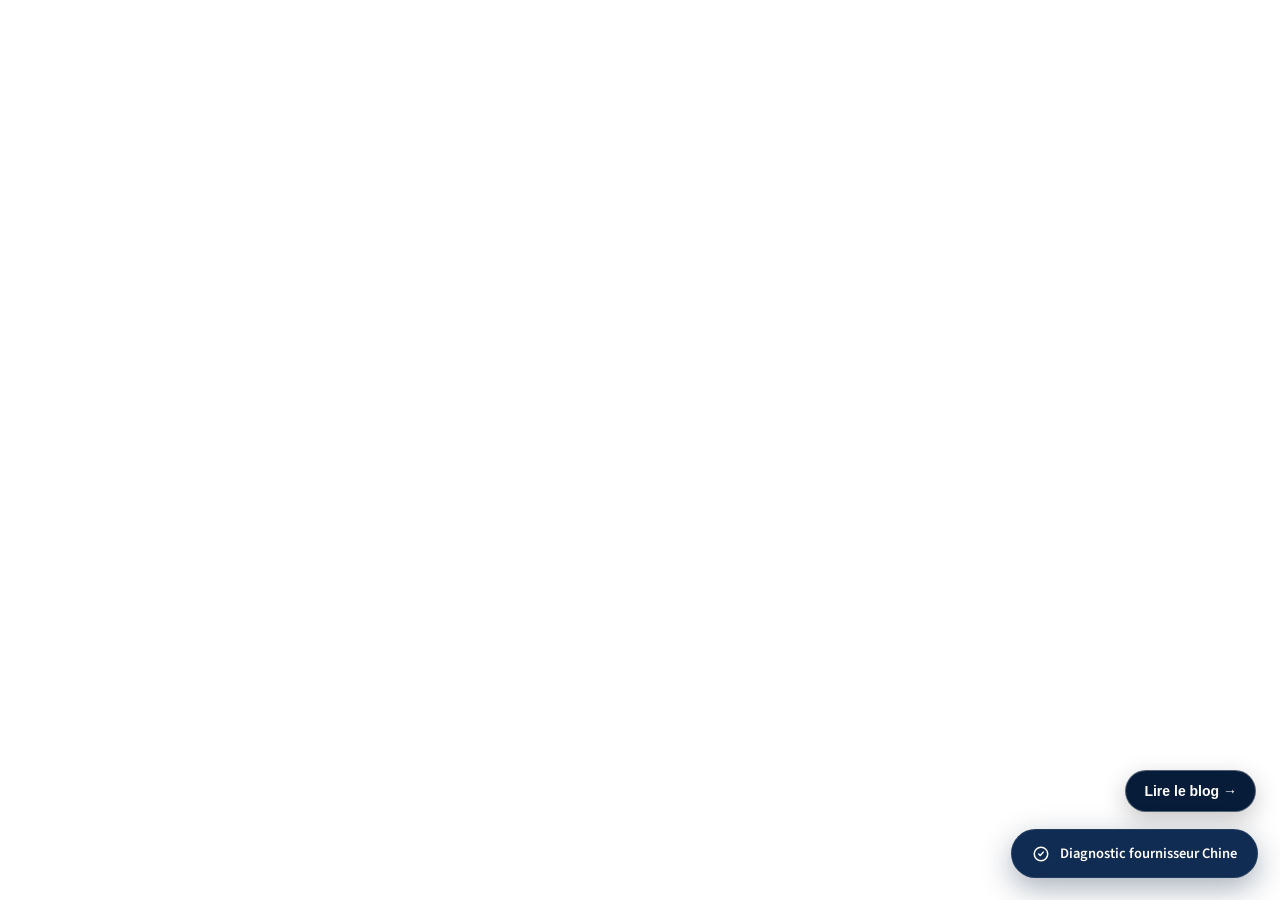
==== index.html @ 44a1bfab "Add files via upload Deploy website with blog" ====
<!doctype html>
<html lang="fr">
  <head>
    <meta charset="UTF-8" />
    <meta name="viewport" content="width=device-width, initial-scale=1.0, maximum-scale=1" />
    <meta name="description" content="DB CABINET DE CONSEIL accompagne les entreprises françaises et chinoises dans leur développement commercial, leur stratégie et leur implantation." />
    <title>DB Cabinet de Conseil</title>
    <meta name="theme-color" content="#071c38" />
    <link rel="icon" type="image/png" href="assets/db-conseil-logo-dark-v2.png" />
    <link rel="preconnect" href="https://fonts.googleapis.com" />
    <link rel="preconnect" href="https://fonts.gstatic.com" crossorigin />
    <link href="https://fonts.googleapis.com/css2?family=Manrope:wght@400;500;600;700;800&family=Source+Sans+3:wght@400;500;600;700&display=swap" rel="stylesheet" />
    <script type="module" crossorigin src="/assets/index-B-Ie2hQK.js"></script>
    <link rel="stylesheet" crossorigin href="/assets/index-DhsYV_25.css">
    <script src="/__manus__/debug-collector.js" defer></script>
  </head>
  <body>
    <script id="manus-runtime">window.__MANUS_HOST_DEV__ = false;
(function(){"use strict";var Mr={exports:{}},Kn={};/**
 * @license React
 * react-jsx-runtime.production.js
 *
 * Copyright (c) Meta Platforms, Inc. and affiliates.
 *
 * This source code is licensed under the MIT license found in the
 * LICENSE file in the root directory of this source tree.
 */var $c;function um(){if($c)return Kn;$c=1;var r=Symbol.for("react.transitional.element"),i=Symbol.for("react.fragment");function c(s,d,m){var x=null;if(m!==void 0&&(x=""+m),d.key!==void 0&&(x=""+d.key),"key"in d){m={};for(var R in d)R!=="key"&&(m[R]=d[R])}else m=d;return d=m.ref,{$$typeof:r,type:s,key:x,ref:d!==void 0?d:null,props:m}}return Kn.Fragment=i,Kn.jsx=c,Kn.jsxs=c,Kn}var Fc;function dm(){return Fc||(Fc=1,Mr.exports=um()),Mr.exports}var h=dm(),Ar={exports:{}},Pn={},Rr={exports:{}},Nr={};/**
 * @license React
 * scheduler.production.js
 *
 * Copyright (c) Meta Platforms, Inc. and affiliates.
 *
 * This source code is licensed under the MIT license found in the
 * LICENSE file in the root directory of this source tree.
 */var Ic;function fm(){return Ic||(Ic=1,function(r){function i(A,q){var B=A.length;A.push(q);t:for(;0<B;){var bt=B-1>>>1,p=A[bt];if(0<d(p,q))A[bt]=q,A[B]=p,B=bt;else break t}}function c(A){return A.length===0?null:A[0]}function s(A){if(A.length===0)return null;var q=A[0],B=A.pop();if(B!==q){A[0]=B;t:for(var bt=0,p=A.length,O=p>>>1;bt<O;){var X=2*(bt+1)-1,G=A[X],Z=X+1,st=A[Z];if(0>d(G,B))Z<p&&0>d(st,G)?(A[bt]=st,A[Z]=B,bt=Z):(A[bt]=G,A[X]=B,bt=X);else if(Z<p&&0>d(st,B))A[bt]=st,A[Z]=B,bt=Z;else break t}}return q}function d(A,q){var B=A.sortIndex-q.sortIndex;return B!==0?B:A.id-q.id}if(r.unstable_now=void 0,typeof performance=="object"&&typeof performance.now=="function"){var m=performance;r.unstable_now=function(){return m.now()}}else{var x=Date,R=x.now();r.unstable_now=function(){return x.now()-R}}var C=[],v=[],D=1,j=null,J=3,at=!1,$=!1,nt=!1,ct=!1,ht=typeof setTimeout=="function"?setTimeout:null,St=typeof clearTimeout=="function"?clearTimeout:null,_=typeof setImmediate<"u"?setImmediate:null;function Y(A){for(var q=c(v);q!==null;){if(q.callback===null)s(v);else if(q.startTime<=A)s(v),q.sortIndex=q.expirationTime,i(C,q);else break;q=c(v)}}function H(A){if(nt=!1,Y(A),!$)if(c(C)!==null)$=!0,it||(it=!0,Bt());else{var q=c(v);q!==null&&Mt(H,q.startTime-A)}}var it=!1,rt=-1,V=5,xt=-1;function Be(){return ct?!0:!(r.unstable_now()-xt<V)}function te(){if(ct=!1,it){var A=r.unstable_now();xt=A;var q=!0;try{t:{$=!1,nt&&(nt=!1,St(rt),rt=-1),at=!0;var B=J;try{e:{for(Y(A),j=c(C);j!==null&&!(j.expirationTime>A&&Be());){var bt=j.callback;if(typeof bt=="function"){j.callback=null,J=j.priorityLevel;var p=bt(j.expirationTime<=A);if(A=r.unstable_now(),typeof p=="function"){j.callback=p,Y(A),q=!0;break e}j===c(C)&&s(C),Y(A)}else s(C);j=c(C)}if(j!==null)q=!0;else{var O=c(v);O!==null&&Mt(H,O.startTime-A),q=!1}}break t}finally{j=null,J=B,at=!1}q=void 0}}finally{q?Bt():it=!1}}}var Bt;if(typeof _=="function")Bt=function(){_(te)};else if(typeof MessageChannel<"u"){var me=new MessageChannel,Se=me.port2;me.port1.onmessage=te,Bt=function(){Se.postMessage(null)}}else Bt=function(){ht(te,0)};function Mt(A,q){rt=ht(function(){A(r.unstable_now())},q)}r.unstable_IdlePriority=5,r.unstable_ImmediatePriority=1,r.unstable_LowPriority=4,r.unstable_NormalPriority=3,r.unstable_Profiling=null,r.unstable_UserBlockingPriority=2,r.unstable_cancelCallback=function(A){A.callback=null},r.unstable_forceFrameRate=function(A){0>A||125<A?console.error("forceFrameRate takes a positive int between 0 and 125, forcing frame rates higher than 125 fps is not supported"):V=0<A?Math.floor(1e3/A):5},r.unstable_getCurrentPriorityLevel=function(){return J},r.unstable_next=function(A){switch(J){case 1:case 2:case 3:var q=3;break;default:q=J}var B=J;J=q;try{return A()}finally{J=B}},r.unstable_requestPaint=function(){ct=!0},r.unstable_runWithPriority=function(A,q){switch(A){case 1:case 2:case 3:case 4:case 5:break;default:A=3}var B=J;J=A;try{return q()}finally{J=B}},r.unstable_scheduleCallback=function(A,q,B){var bt=r.unstable_now();switch(typeof B=="object"&&B!==null?(B=B.delay,B=typeof B=="number"&&0<B?bt+B:bt):B=bt,A){case 1:var p=-1;break;case 2:p=250;break;case 5:p=1073741823;break;case 4:p=1e4;break;default:p=5e3}return p=B+p,A={id:D++,callback:q,priorityLevel:A,startTime:B,expirationTime:p,sortIndex:-1},B>bt?(A.sortIndex=B,i(v,A),c(C)===null&&A===c(v)&&(nt?(St(rt),rt=-1):nt=!0,Mt(H,B-bt))):(A.sortIndex=p,i(C,A),$||at||($=!0,it||(it=!0,Bt()))),A},r.unstable_shouldYield=Be,r.unstable_wrapCallback=function(A){var q=J;return function(){var B=J;J=q;try{return A.apply(this,arguments)}finally{J=B}}}}(Nr)),Nr}var tu;function hm(){return tu||(tu=1,Rr.exports=fm()),Rr.exports}var zr={exports:{}},ut={};/**
 * @license React
 * react.production.js
 *
 * Copyright (c) Meta Platforms, Inc. and affiliates.
 *
 * This source code is licensed under the MIT license found in the
 * LICENSE file in the root directory of this source tree.
 */var eu;function mm(){if(eu)return ut;eu=1;var r=Symbol.for("react.transitional.element"),i=Symbol.for("react.portal"),c=Symbol.for("react.fragment"),s=Symbol.for("react.strict_mode"),d=Symbol.for("react.profiler"),m=Symbol.for("react.consumer"),x=Symbol.for("react.context"),R=Symbol.for("react.forward_ref"),C=Symbol.for("react.suspense"),v=Symbol.for("react.memo"),D=Symbol.for("react.lazy"),j=Symbol.iterator;function J(p){return p===null||typeof p!="object"?null:(p=j&&p[j]||p["@@iterator"],typeof p=="function"?p:null)}var at={isMounted:function(){return!1},enqueueForceUpdate:function(){},enqueueReplaceState:function(){},enqueueSetState:function(){}},$=Object.assign,nt={};function ct(p,O,X){this.props=p,this.context=O,this.refs=nt,this.updater=X||at}ct.prototype.isReactComponent={},ct.prototype.setState=function(p,O){if(typeof p!="object"&&typeof p!="function"&&p!=null)throw Error("takes an object of state variables to update or a function which returns an object of state variables.");this.updater.enqueueSetState(this,p,O,"setState")},ct.prototype.forceUpdate=function(p){this.updater.enqueueForceUpdate(this,p,"forceUpdate")};function ht(){}ht.prototype=ct.prototype;function St(p,O,X){this.props=p,this.context=O,this.refs=nt,this.updater=X||at}var _=St.prototype=new ht;_.constructor=St,$(_,ct.prototype),_.isPureReactComponent=!0;var Y=Array.isArray,H={H:null,A:null,T:null,S:null,V:null},it=Object.prototype.hasOwnProperty;function rt(p,O,X,G,Z,st){return X=st.ref,{$$typeof:r,type:p,key:O,ref:X!==void 0?X:null,props:st}}function V(p,O){return rt(p.type,O,void 0,void 0,void 0,p.props)}function xt(p){return typeof p=="object"&&p!==null&&p.$$typeof===r}function Be(p){var O={"=":"=0",":":"=2"};return"$"+p.replace(/[=:]/g,function(X){return O[X]})}var te=/\/+/g;function Bt(p,O){return typeof p=="object"&&p!==null&&p.key!=null?Be(""+p.key):O.toString(36)}function me(){}function Se(p){switch(p.status){case"fulfilled":return p.value;case"rejected":throw p.reason;default:switch(typeof p.status=="string"?p.then(me,me):(p.status="pending",p.then(function(O){p.status==="pending"&&(p.status="fulfilled",p.value=O)},function(O){p.status==="pending"&&(p.status="rejected",p.reason=O)})),p.status){case"fulfilled":return p.value;case"rejected":throw p.reason}}throw p}function Mt(p,O,X,G,Z){var st=typeof p;(st==="undefined"||st==="boolean")&&(p=null);var I=!1;if(p===null)I=!0;else switch(st){case"bigint":case"string":case"number":I=!0;break;case"object":switch(p.$$typeof){case r:case i:I=!0;break;case D:return I=p._init,Mt(I(p._payload),O,X,G,Z)}}if(I)return Z=Z(p),I=G===""?"."+Bt(p,0):G,Y(Z)?(X="",I!=null&&(X=I.replace(te,"$&/")+"/"),Mt(Z,O,X,"",function(Jt){return Jt})):Z!=null&&(xt(Z)&&(Z=V(Z,X+(Z.key==null||p&&p.key===Z.key?"":(""+Z.key).replace(te,"$&/")+"/")+I)),O.push(Z)),1;I=0;var gt=G===""?".":G+":";if(Y(p))for(var Tt=0;Tt<p.length;Tt++)G=p[Tt],st=gt+Bt(G,Tt),I+=Mt(G,O,X,st,Z);else if(Tt=J(p),typeof Tt=="function")for(p=Tt.call(p),Tt=0;!(G=p.next()).done;)G=G.value,st=gt+Bt(G,Tt++),I+=Mt(G,O,X,st,Z);else if(st==="object"){if(typeof p.then=="function")return Mt(Se(p),O,X,G,Z);throw O=String(p),Error("Objects are not valid as a React child (found: "+(O==="[object Object]"?"object with keys {"+Object.keys(p).join(", ")+"}":O)+"). If you meant to render a collection of children, use an array instead.")}return I}function A(p,O,X){if(p==null)return p;var G=[],Z=0;return Mt(p,G,"","",function(st){return O.call(X,st,Z++)}),G}function q(p){if(p._status===-1){var O=p._result;O=O(),O.then(function(X){(p._status===0||p._status===-1)&&(p._status=1,p._result=X)},function(X){(p._status===0||p._status===-1)&&(p._status=2,p._result=X)}),p._status===-1&&(p._status=0,p._result=O)}if(p._status===1)return p._result.default;throw p._result}var B=typeof reportError=="function"?reportError:function(p){if(typeof window=="object"&&typeof window.ErrorEvent=="function"){var O=new window.ErrorEvent("error",{bubbles:!0,cancelable:!0,message:typeof p=="object"&&p!==null&&typeof p.message=="string"?String(p.message):String(p),error:p});if(!window.dispatchEvent(O))return}else if(typeof process=="object"&&typeof process.emit=="function"){process.emit("uncaughtException",p);return}console.error(p)};function bt(){}return ut.Children={map:A,forEach:function(p,O,X){A(p,function(){O.apply(this,arguments)},X)},count:function(p){var O=0;return A(p,function(){O++}),O},toArray:function(p){return A(p,function(O){return O})||[]},only:function(p){if(!xt(p))throw Error("React.Children.only expected to receive a single React element child.");return p}},ut.Component=ct,ut.Fragment=c,ut.Profiler=d,ut.PureComponent=St,ut.StrictMode=s,ut.Suspense=C,ut.__CLIENT_INTERNALS_DO_NOT_USE_OR_WARN_USERS_THEY_CANNOT_UPGRADE=H,ut.__COMPILER_RUNTIME={__proto__:null,c:function(p){return H.H.useMemoCache(p)}},ut.cache=function(p){return function(){return p.apply(null,arguments)}},ut.cloneElement=function(p,O,X){if(p==null)throw Error("The argument must be a React element, but you passed "+p+".");var G=$({},p.props),Z=p.key,st=void 0;if(O!=null)for(I in O.ref!==void 0&&(st=void 0),O.key!==void 0&&(Z=""+O.key),O)!it.call(O,I)||I==="key"||I==="__self"||I==="__source"||I==="ref"&&O.ref===void 0||(G[I]=O[I]);var I=arguments.length-2;if(I===1)G.children=X;else if(1<I){for(var gt=Array(I),Tt=0;Tt<I;Tt++)gt[Tt]=arguments[Tt+2];G.children=gt}return rt(p.type,Z,void 0,void 0,st,G)},ut.createContext=function(p){return p={$$typeof:x,_currentValue:p,_currentValue2:p,_threadCount:0,Provider:null,Consumer:null},p.Provider=p,p.Consumer={$$typeof:m,_context:p},p},ut.createElement=function(p,O,X){var G,Z={},st=null;if(O!=null)for(G in O.key!==void 0&&(st=""+O.key),O)it.call(O,G)&&G!=="key"&&G!=="__self"&&G!=="__source"&&(Z[G]=O[G]);var I=arguments.length-2;if(I===1)Z.children=X;else if(1<I){for(var gt=Array(I),Tt=0;Tt<I;Tt++)gt[Tt]=arguments[Tt+2];Z.children=gt}if(p&&p.defaultProps)for(G in I=p.defaultProps,I)Z[G]===void 0&&(Z[G]=I[G]);return rt(p,st,void 0,void 0,null,Z)},ut.createRef=function(){return{current:null}},ut.forwardRef=function(p){return{$$typeof:R,render:p}},ut.isValidElement=xt,ut.lazy=function(p){return{$$typeof:D,_payload:{_status:-1,_result:p},_init:q}},ut.memo=function(p,O){return{$$typeof:v,type:p,compare:O===void 0?null:O}},ut.startTransition=function(p){var O=H.T,X={};H.T=X;try{var G=p(),Z=H.S;Z!==null&&Z(X,G),typeof G=="object"&&G!==null&&typeof G.then=="function"&&G.then(bt,B)}catch(st){B(st)}finally{H.T=O}},ut.unstable_useCacheRefresh=function(){return H.H.useCacheRefresh()},ut.use=function(p){return H.H.use(p)},ut.useActionState=function(p,O,X){return H.H.useActionState(p,O,X)},ut.useCallback=function(p,O){return H.H.useCallback(p,O)},ut.useContext=function(p){return H.H.useContext(p)},ut.useDebugValue=function(){},ut.useDeferredValue=function(p,O){return H.H.useDeferredValue(p,O)},ut.useEffect=function(p,O,X){var G=H.H;if(typeof X=="function")throw Error("useEffect CRUD overload is not enabled in this build of React.");return G.useEffect(p,O)},ut.useId=function(){return H.H.useId()},ut.useImperativeHandle=function(p,O,X){return H.H.useImperativeHandle(p,O,X)},ut.useInsertionEffect=function(p,O){return H.H.useInsertionEffect(p,O)},ut.useLayoutEffect=function(p,O){return H.H.useLayoutEffect(p,O)},ut.useMemo=function(p,O){return H.H.useMemo(p,O)},ut.useOptimistic=function(p,O){return H.H.useOptimistic(p,O)},ut.useReducer=function(p,O,X){return H.H.useReducer(p,O,X)},ut.useRef=function(p){return H.H.useRef(p)},ut.useState=function(p){return H.H.useState(p)},ut.useSyncExternalStore=function(p,O,X){return H.H.useSyncExternalStore(p,O,X)},ut.useTransition=function(){return H.H.useTransition()},ut.version="19.1.1",ut}var lu;function _r(){return lu||(lu=1,zr.exports=mm()),zr.exports}var kr={exports:{}},he={};/**
 * @license React
 * react-dom.production.js
 *
 * Copyright (c) Meta Platforms, Inc. and affiliates.
 *
 * This source code is licensed under the MIT license found in the
 * LICENSE file in the root directory of this source tree.
 */var au;function gm(){if(au)return he;au=1;var r=_r();function i(C){var v="https://react.dev/errors/"+C;if(1<arguments.length){v+="?args[]="+encodeURIComponent(arguments[1]);for(var D=2;D<arguments.length;D++)v+="&args[]="+encodeURIComponent(arguments[D])}return"Minified React error #"+C+"; visit "+v+" for the full message or use the non-minified dev environment for full errors and additional helpful warnings."}function c(){}var s={d:{f:c,r:function(){throw Error(i(522))},D:c,C:c,L:c,m:c,X:c,S:c,M:c},p:0,findDOMNode:null},d=Symbol.for("react.portal");function m(C,v,D){var j=3<arguments.length&&arguments[3]!==void 0?arguments[3]:null;return{$$typeof:d,key:j==null?null:""+j,children:C,containerInfo:v,implementation:D}}var x=r.__CLIENT_INTERNALS_DO_NOT_USE_OR_WARN_USERS_THEY_CANNOT_UPGRADE;function R(C,v){if(C==="font")return"";if(typeof v=="string")return v==="use-credentials"?v:""}return he.__DOM_INTERNALS_DO_NOT_USE_OR_WARN_USERS_THEY_CANNOT_UPGRADE=s,he.createPortal=function(C,v){var D=2<arguments.length&&arguments[2]!==void 0?arguments[2]:null;if(!v||v.nodeType!==1&&v.nodeType!==9&&v.nodeType!==11)throw Error(i(299));return m(C,v,null,D)},he.flushSync=function(C){var v=x.T,D=s.p;try{if(x.T=null,s.p=2,C)return C()}finally{x.T=v,s.p=D,s.d.f()}},he.preconnect=function(C,v){typeof C=="string"&&(v?(v=v.crossOrigin,v=typeof v=="string"?v==="use-credentials"?v:"":void 0):v=null,s.d.C(C,v))},he.prefetchDNS=function(C){typeof C=="string"&&s.d.D(C)},he.preinit=function(C,v){if(typeof C=="string"&&v&&typeof v.as=="string"){var D=v.as,j=R(D,v.crossOrigin),J=typeof v.integrity=="string"?v.integrity:void 0,at=typeof v.fetchPriority=="string"?v.fetchPriority:void 0;D==="style"?s.d.S(C,typeof v.precedence=="string"?v.precedence:void 0,{crossOrigin:j,integrity:J,fetchPriority:at}):D==="script"&&s.d.X(C,{crossOrigin:j,integrity:J,fetchPriority:at,nonce:typeof v.nonce=="string"?v.nonce:void 0})}},he.preinitModule=function(C,v){if(typeof C=="string")if(typeof v=="object"&&v!==null){if(v.as==null||v.as==="script"){var D=R(v.as,v.crossOrigin);s.d.M(C,{crossOrigin:D,integrity:typeof v.integrity=="string"?v.integrity:void 0,nonce:typeof v.nonce=="string"?v.nonce:void 0})}}else v==null&&s.d.M(C)},he.preload=function(C,v){if(typeof C=="string"&&typeof v=="object"&&v!==null&&typeof v.as=="string"){var D=v.as,j=R(D,v.crossOrigin);s.d.L(C,D,{crossOrigin:j,integrity:typeof v.integrity=="string"?v.integrity:void 0,nonce:typeof v.nonce=="string"?v.nonce:void 0,type:typeof v.type=="string"?v.type:void 0,fetchPriority:typeof v.fetchPriority=="string"?v.fetchPriority:void 0,referrerPolicy:typeof v.referrerPolicy=="string"?v.referrerPolicy:void 0,imageSrcSet:typeof v.imageSrcSet=="string"?v.imageSrcSet:void 0,imageSizes:typeof v.imageSizes=="string"?v.imageSizes:void 0,media:typeof v.media=="string"?v.media:void 0})}},he.preloadModule=function(C,v){if(typeof C=="string")if(v){var D=R(v.as,v.crossOrigin);s.d.m(C,{as:typeof v.as=="string"&&v.as!=="script"?v.as:void 0,crossOrigin:D,integrity:typeof v.integrity=="string"?v.integrity:void 0})}else s.d.m(C)},he.requestFormReset=function(C){s.d.r(C)},he.unstable_batchedUpdates=function(C,v){return C(v)},he.useFormState=function(C,v,D){return x.H.useFormState(C,v,D)},he.useFormStatus=function(){return x.H.useHostTransitionStatus()},he.version="19.1.1",he}var nu;function pm(){if(nu)return kr.exports;nu=1;function r(){if(!(typeof __REACT_DEVTOOLS_GLOBAL_HOOK__>"u"||typeof __REACT_DEVTOOLS_GLOBAL_HOOK__.checkDCE!="function"))try{__REACT_DEVTOOLS_GLOBAL_HOOK__.checkDCE(r)}catch(i){console.error(i)}}return r(),kr.exports=gm(),kr.exports}/**
 * @license React
 * react-dom-client.production.js
 *
 * Copyright (c) Meta Platforms, Inc. and affiliates.
 *
 * This source code is licensed under the MIT license found in the
 * LICENSE file in the root directory of this source tree.
 */var ou;function ym(){if(ou)return Pn;ou=1;var r=hm(),i=_r(),c=pm();function s(t){var e="https://react.dev/errors/"+t;if(1<arguments.length){e+="?args[]="+encodeURIComponent(arguments[1]);for(var l=2;l<arguments.length;l++)e+="&args[]="+encodeURIComponent(arguments[l])}return"Minified React error #"+t+"; visit "+e+" for the full message or use the non-minified dev environment for full errors and additional helpful warnings."}function d(t){return!(!t||t.nodeType!==1&&t.nodeType!==9&&t.nodeType!==11)}function m(t){var e=t,l=t;if(t.alternate)for(;e.return;)e=e.return;else{t=e;do e=t,(e.flags&4098)!==0&&(l=e.return),t=e.return;while(t)}return e.tag===3?l:null}function x(t){if(t.tag===13){var e=t.memoizedState;if(e===null&&(t=t.alternate,t!==null&&(e=t.memoizedState)),e!==null)return e.dehydrated}return null}function R(t){if(m(t)!==t)throw Error(s(188))}function C(t){var e=t.alternate;if(!e){if(e=m(t),e===null)throw Error(s(188));return e!==t?null:t}for(var l=t,a=e;;){var n=l.return;if(n===null)break;var o=n.alternate;if(o===null){if(a=n.return,a!==null){l=a;continue}break}if(n.child===o.child){for(o=n.child;o;){if(o===l)return R(n),t;if(o===a)return R(n),e;o=o.sibling}throw Error(s(188))}if(l.return!==a.return)l=n,a=o;else{for(var u=!1,f=n.child;f;){if(f===l){u=!0,l=n,a=o;break}if(f===a){u=!0,a=n,l=o;break}f=f.sibling}if(!u){for(f=o.child;f;){if(f===l){u=!0,l=o,a=n;break}if(f===a){u=!0,a=o,l=n;break}f=f.sibling}if(!u)throw Error(s(189))}}if(l.alternate!==a)throw Error(s(190))}if(l.tag!==3)throw Error(s(188));return l.stateNode.current===l?t:e}function v(t){var e=t.tag;if(e===5||e===26||e===27||e===6)return t;for(t=t.child;t!==null;){if(e=v(t),e!==null)return e;t=t.sibling}return null}var D=Object.assign,j=Symbol.for("react.element"),J=Symbol.for("react.transitional.element"),at=Symbol.for("react.portal"),$=Symbol.for("react.fragment"),nt=Symbol.for("react.strict_mode"),ct=Symbol.for("react.profiler"),ht=Symbol.for("react.provider"),St=Symbol.for("react.consumer"),_=Symbol.for("react.context"),Y=Symbol.for("react.forward_ref"),H=Symbol.for("react.suspense"),it=Symbol.for("react.suspense_list"),rt=Symbol.for("react.memo"),V=Symbol.for("react.lazy"),xt=Symbol.for("react.activity"),Be=Symbol.for("react.memo_cache_sentinel"),te=Symbol.iterator;function Bt(t){return t===null||typeof t!="object"?null:(t=te&&t[te]||t["@@iterator"],typeof t=="function"?t:null)}var me=Symbol.for("react.client.reference");function Se(t){if(t==null)return null;if(typeof t=="function")return t.$$typeof===me?null:t.displayName||t.name||null;if(typeof t=="string")return t;switch(t){case $:return"Fragment";case ct:return"Profiler";case nt:return"StrictMode";case H:return"Suspense";case it:return"SuspenseList";case xt:return"Activity"}if(typeof t=="object")switch(t.$$typeof){case at:return"Portal";case _:return(t.displayName||"Context")+".Provider";case St:return(t._context.displayName||"Context")+".Consumer";case Y:var e=t.render;return t=t.displayName,t||(t=e.displayName||e.name||"",t=t!==""?"ForwardRef("+t+")":"ForwardRef"),t;case rt:return e=t.displayName||null,e!==null?e:Se(t.type)||"Memo";case V:e=t._payload,t=t._init;try{return Se(t(e))}catch{}}return null}var Mt=Array.isArray,A=i.__CLIENT_INTERNALS_DO_NOT_USE_OR_WARN_USERS_THEY_CANNOT_UPGRADE,q=c.__DOM_INTERNALS_DO_NOT_USE_OR_WARN_USERS_THEY_CANNOT_UPGRADE,B={pending:!1,data:null,method:null,action:null},bt=[],p=-1;function O(t){return{current:t}}function X(t){0>p||(t.current=bt[p],bt[p]=null,p--)}function G(t,e){p++,bt[p]=t.current,t.current=e}var Z=O(null),st=O(null),I=O(null),gt=O(null);function Tt(t,e){switch(G(I,e),G(st,t),G(Z,null),e.nodeType){case 9:case 11:t=(t=e.documentElement)&&(t=t.namespaceURI)?Hh(t):0;break;default:if(t=e.tagName,e=e.namespaceURI)e=Hh(e),t=Uh(e,t);else switch(t){case"svg":t=1;break;case"math":t=2;break;default:t=0}}X(Z),G(Z,t)}function Jt(){X(Z),X(st),X(I)}function Ke(t){t.memoizedState!==null&&G(gt,t);var e=Z.current,l=Uh(e,t.type);e!==l&&(G(st,t),G(Z,l))}function Ce(t){st.current===t&&(X(Z),X(st)),gt.current===t&&(X(gt),Wo._currentValue=B)}var Pe=Object.prototype.hasOwnProperty,yl=r.unstable_scheduleCallback,sn=r.unstable_cancelCallback,Ca=r.unstable_shouldYield,ri=r.unstable_requestPaint,ge=r.unstable_now,si=r.unstable_getCurrentPriorityLevel,Ul=r.unstable_ImmediatePriority,Fn=r.unstable_UserBlockingPriority,nl=r.unstable_NormalPriority,ci=r.unstable_LowPriority,Gl=r.unstable_IdlePriority,ui=r.log,Ea=r.unstable_setDisableYieldValue,ql=null,Wt=null;function Je(t){if(typeof ui=="function"&&Ea(t),Wt&&typeof Wt.setStrictMode=="function")try{Wt.setStrictMode(ql,t)}catch{}}var $t=Math.clz32?Math.clz32:fi,di=Math.log,Ta=Math.LN2;function fi(t){return t>>>=0,t===0?32:31-(di(t)/Ta|0)|0}var L=256,cn=4194304;function vl(t){var e=t&42;if(e!==0)return e;switch(t&-t){case 1:return 1;case 2:return 2;case 4:return 4;case 8:return 8;case 16:return 16;case 32:return 32;case 64:return 64;case 128:return 128;case 256:case 512:case 1024:case 2048:case 4096:case 8192:case 16384:case 32768:case 65536:case 131072:case 262144:case 524288:case 1048576:case 2097152:return t&4194048;case 4194304:case 8388608:case 16777216:case 33554432:return t&62914560;case 67108864:return 67108864;case 134217728:return 134217728;case 268435456:return 268435456;case 536870912:return 536870912;case 1073741824:return 0;default:return t}}function un(t,e,l){var a=t.pendingLanes;if(a===0)return 0;var n=0,o=t.suspendedLanes,u=t.pingedLanes;t=t.warmLanes;var f=a&134217727;return f!==0?(a=f&~o,a!==0?n=vl(a):(u&=f,u!==0?n=vl(u):l||(l=f&~t,l!==0&&(n=vl(l))))):(f=a&~o,f!==0?n=vl(f):u!==0?n=vl(u):l||(l=a&~t,l!==0&&(n=vl(l)))),n===0?0:e!==0&&e!==n&&(e&o)===0&&(o=n&-n,l=e&-e,o>=l||o===32&&(l&4194048)!==0)?e:n}function Dt(t,e){return(t.pendingLanes&~(t.suspendedLanes&~t.pingedLanes)&e)===0}function In(t,e){switch(t){case 1:case 2:case 4:case 8:case 64:return e+250;case 16:case 32:case 128:case 256:case 512:case 1024:case 2048:case 4096:case 8192:case 16384:case 32768:case 65536:case 131072:case 262144:case 524288:case 1048576:case 2097152:return e+5e3;case 4194304:case 8388608:case 16777216:case 33554432:return-1;case 67108864:case 134217728:case 268435456:case 536870912:case 1073741824:return-1;default:return-1}}function to(){var t=L;return L<<=1,(L&4194048)===0&&(L=256),t}function hi(){var t=cn;return cn<<=1,(cn&62914560)===0&&(cn=4194304),t}function eo(t){for(var e=[],l=0;31>l;l++)e.push(t);return e}function Da(t,e){t.pendingLanes|=e,e!==268435456&&(t.suspendedLanes=0,t.pingedLanes=0,t.warmLanes=0)}function Ir(t,e,l,a,n,o){var u=t.pendingLanes;t.pendingLanes=l,t.suspendedLanes=0,t.pingedLanes=0,t.warmLanes=0,t.expiredLanes&=l,t.entangledLanes&=l,t.errorRecoveryDisabledLanes&=l,t.shellSuspendCounter=0;var f=t.entanglements,g=t.expirationTimes,S=t.hiddenUpdates;for(l=u&~l;0<l;){var N=31-$t(l),k=1<<N;f[N]=0,g[N]=-1;var E=S[N];if(E!==null)for(S[N]=null,N=0;N<E.length;N++){var T=E[N];T!==null&&(T.lane&=-536870913)}l&=~k}a!==0&&mi(t,a,0),o!==0&&n===0&&t.tag!==0&&(t.suspendedLanes|=o&~(u&~e))}function mi(t,e,l){t.pendingLanes|=e,t.suspendedLanes&=~e;var a=31-$t(e);t.entangledLanes|=e,t.entanglements[a]=t.entanglements[a]|1073741824|l&4194090}function gi(t,e){var l=t.entangledLanes|=e;for(t=t.entanglements;l;){var a=31-$t(l),n=1<<a;n&e|t[a]&e&&(t[a]|=e),l&=~n}}function lo(t){switch(t){case 2:t=1;break;case 8:t=4;break;case 32:t=16;break;case 256:case 512:case 1024:case 2048:case 4096:case 8192:case 16384:case 32768:case 65536:case 131072:case 262144:case 524288:case 1048576:case 2097152:case 4194304:case 8388608:case 16777216:case 33554432:t=128;break;case 268435456:t=134217728;break;default:t=0}return t}function ao(t){return t&=-t,2<t?8<t?(t&134217727)!==0?32:268435456:8:2}function pi(){var t=q.p;return t!==0?t:(t=window.event,t===void 0?32:nm(t.type))}function ts(t,e){var l=q.p;try{return q.p=t,e()}finally{q.p=l}}var ol=Math.random().toString(36).slice(2),ee="__reactFiber$"+ol,pe="__reactProps$"+ol,Yl="__reactContainer$"+ol,no="__reactEvents$"+ol,es="__reactListeners$"+ol,ls="__reactHandles$"+ol,yi="__reactResources$"+ol,Ma="__reactMarker$"+ol;function oo(t){delete t[ee],delete t[pe],delete t[no],delete t[es],delete t[ls]}function Vl(t){var e=t[ee];if(e)return e;for(var l=t.parentNode;l;){if(e=l[Yl]||l[ee]){if(l=e.alternate,e.child!==null||l!==null&&l.child!==null)for(t=Vh(t);t!==null;){if(l=t[ee])return l;t=Vh(t)}return e}t=l,l=t.parentNode}return null}function Xl(t){if(t=t[ee]||t[Yl]){var e=t.tag;if(e===5||e===6||e===13||e===26||e===27||e===3)return t}return null}function Aa(t){var e=t.tag;if(e===5||e===26||e===27||e===6)return t.stateNode;throw Error(s(33))}function Zl(t){var e=t[yi];return e||(e=t[yi]={hoistableStyles:new Map,hoistableScripts:new Map}),e}function Vt(t){t[Ma]=!0}var vi=new Set,bi={};function bl(t,e){We(t,e),We(t+"Capture",e)}function We(t,e){for(bi[t]=e,t=0;t<e.length;t++)vi.add(e[t])}var as=RegExp("^[:A-Z_a-z\\u00C0-\\u00D6\\u00D8-\\u00F6\\u00F8-\\u02FF\\u0370-\\u037D\\u037F-\\u1FFF\\u200C-\\u200D\\u2070-\\u218F\\u2C00-\\u2FEF\\u3001-\\uD7FF\\uF900-\\uFDCF\\uFDF0-\\uFFFD][:A-Z_a-z\\u00C0-\\u00D6\\u00D8-\\u00F6\\u00F8-\\u02FF\\u0370-\\u037D\\u037F-\\u1FFF\\u200C-\\u200D\\u2070-\\u218F\\u2C00-\\u2FEF\\u3001-\\uD7FF\\uF900-\\uFDCF\\uFDF0-\\uFFFD\\-.0-9\\u00B7\\u0300-\\u036F\\u203F-\\u2040]*$"),xi={},wi={};function Ra(t){return Pe.call(wi,t)?!0:Pe.call(xi,t)?!1:as.test(t)?wi[t]=!0:(xi[t]=!0,!1)}function M(t,e,l){if(Ra(e))if(l===null)t.removeAttribute(e);else{switch(typeof l){case"undefined":case"function":case"symbol":t.removeAttribute(e);return;case"boolean":var a=e.toLowerCase().slice(0,5);if(a!=="data-"&&a!=="aria-"){t.removeAttribute(e);return}}t.setAttribute(e,""+l)}}function tt(t,e,l){if(l===null)t.removeAttribute(e);else{switch(typeof l){case"undefined":case"function":case"symbol":case"boolean":t.removeAttribute(e);return}t.setAttribute(e,""+l)}}function Ot(t,e,l,a){if(a===null)t.removeAttribute(l);else{switch(typeof a){case"undefined":case"function":case"symbol":case"boolean":t.removeAttribute(l);return}t.setAttributeNS(e,l,""+a)}}var le,Ee;function ae(t){if(le===void 0)try{throw Error()}catch(l){var e=l.stack.trim().match(/\n( *(at )?)/);le=e&&e[1]||"",Ee=-1<l.stack.indexOf(`
    at`)?" (<anonymous>)":-1<l.stack.indexOf("@")?"@unknown:0:0":""}return`
`+le+t+Ee}var Le=!1;function He(t,e){if(!t||Le)return"";Le=!0;var l=Error.prepareStackTrace;Error.prepareStackTrace=void 0;try{var a={DetermineComponentFrameRoot:function(){try{if(e){var k=function(){throw Error()};if(Object.defineProperty(k.prototype,"props",{set:function(){throw Error()}}),typeof Reflect=="object"&&Reflect.construct){try{Reflect.construct(k,[])}catch(T){var E=T}Reflect.construct(t,[],k)}else{try{k.call()}catch(T){E=T}t.call(k.prototype)}}else{try{throw Error()}catch(T){E=T}(k=t())&&typeof k.catch=="function"&&k.catch(function(){})}}catch(T){if(T&&E&&typeof T.stack=="string")return[T.stack,E.stack]}return[null,null]}};a.DetermineComponentFrameRoot.displayName="DetermineComponentFrameRoot";var n=Object.getOwnPropertyDescriptor(a.DetermineComponentFrameRoot,"name");n&&n.configurable&&Object.defineProperty(a.DetermineComponentFrameRoot,"name",{value:"DetermineComponentFrameRoot"});var o=a.DetermineComponentFrameRoot(),u=o[0],f=o[1];if(u&&f){var g=u.split(`
`),S=f.split(`
`);for(n=a=0;a<g.length&&!g[a].includes("DetermineComponentFrameRoot");)a++;for(;n<S.length&&!S[n].includes("DetermineComponentFrameRoot");)n++;if(a===g.length||n===S.length)for(a=g.length-1,n=S.length-1;1<=a&&0<=n&&g[a]!==S[n];)n--;for(;1<=a&&0<=n;a--,n--)if(g[a]!==S[n]){if(a!==1||n!==1)do if(a--,n--,0>n||g[a]!==S[n]){var N=`
`+g[a].replace(" at new "," at ");return t.displayName&&N.includes("<anonymous>")&&(N=N.replace("<anonymous>",t.displayName)),N}while(1<=a&&0<=n);break}}}finally{Le=!1,Error.prepareStackTrace=l}return(l=t?t.displayName||t.name:"")?ae(l):""}function Ql(t){switch(t.tag){case 26:case 27:case 5:return ae(t.type);case 16:return ae("Lazy");case 13:return ae("Suspense");case 19:return ae("SuspenseList");case 0:case 15:return He(t.type,!1);case 11:return He(t.type.render,!1);case 1:return He(t.type,!0);case 31:return ae("Activity");default:return""}}function xl(t){try{var e="";do e+=Ql(t),t=t.return;while(t);return e}catch(l){return`
Error generating stack: `+l.message+`
`+l.stack}}function Xt(t){switch(typeof t){case"bigint":case"boolean":case"number":case"string":case"undefined":return t;case"object":return t;default:return""}}function il(t){var e=t.type;return(t=t.nodeName)&&t.toLowerCase()==="input"&&(e==="checkbox"||e==="radio")}function ve(t){var e=il(t)?"checked":"value",l=Object.getOwnPropertyDescriptor(t.constructor.prototype,e),a=""+t[e];if(!t.hasOwnProperty(e)&&typeof l<"u"&&typeof l.get=="function"&&typeof l.set=="function"){var n=l.get,o=l.set;return Object.defineProperty(t,e,{configurable:!0,get:function(){return n.call(this)},set:function(u){a=""+u,o.call(this,u)}}),Object.defineProperty(t,e,{enumerable:l.enumerable}),{getValue:function(){return a},setValue:function(u){a=""+u},stopTracking:function(){t._valueTracker=null,delete t[e]}}}}function re(t){t._valueTracker||(t._valueTracker=ve(t))}function rl(t){if(!t)return!1;var e=t._valueTracker;if(!e)return!0;var l=e.getValue(),a="";return t&&(a=il(t)?t.checked?"true":"false":t.value),t=a,t!==l?(e.setValue(t),!0):!1}function wl(t){if(t=t||(typeof document<"u"?document:void 0),typeof t>"u")return null;try{return t.activeElement||t.body}catch{return t.body}}var dn=/[\n"\\]/g;function se(t){return t.replace(dn,function(e){return"\\"+e.charCodeAt(0).toString(16)+" "})}function Kl(t,e,l,a,n,o,u,f){t.name="",u!=null&&typeof u!="function"&&typeof u!="symbol"&&typeof u!="boolean"?t.type=u:t.removeAttribute("type"),e!=null?u==="number"?(e===0&&t.value===""||t.value!=e)&&(t.value=""+Xt(e)):t.value!==""+Xt(e)&&(t.value=""+Xt(e)):u!=="submit"&&u!=="reset"||t.removeAttribute("value"),e!=null?Pl(t,u,Xt(e)):l!=null?Pl(t,u,Xt(l)):a!=null&&t.removeAttribute("value"),n==null&&o!=null&&(t.defaultChecked=!!o),n!=null&&(t.checked=n&&typeof n!="function"&&typeof n!="symbol"),f!=null&&typeof f!="function"&&typeof f!="symbol"&&typeof f!="boolean"?t.name=""+Xt(f):t.removeAttribute("name")}function Na(t,e,l,a,n,o,u,f){if(o!=null&&typeof o!="function"&&typeof o!="symbol"&&typeof o!="boolean"&&(t.type=o),e!=null||l!=null){if(!(o!=="submit"&&o!=="reset"||e!=null))return;l=l!=null?""+Xt(l):"",e=e!=null?""+Xt(e):l,f||e===t.value||(t.value=e),t.defaultValue=e}a=a??n,a=typeof a!="function"&&typeof a!="symbol"&&!!a,t.checked=f?t.checked:!!a,t.defaultChecked=!!a,u!=null&&typeof u!="function"&&typeof u!="symbol"&&typeof u!="boolean"&&(t.name=u)}function Pl(t,e,l){e==="number"&&wl(t.ownerDocument)===t||t.defaultValue===""+l||(t.defaultValue=""+l)}function $e(t,e,l,a){if(t=t.options,e){e={};for(var n=0;n<l.length;n++)e["$"+l[n]]=!0;for(l=0;l<t.length;l++)n=e.hasOwnProperty("$"+t[l].value),t[l].selected!==n&&(t[l].selected=n),n&&a&&(t[l].defaultSelected=!0)}else{for(l=""+Xt(l),e=null,n=0;n<t.length;n++){if(t[n].value===l){t[n].selected=!0,a&&(t[n].defaultSelected=!0);return}e!==null||t[n].disabled||(e=t[n])}e!==null&&(e.selected=!0)}}function za(t,e,l){if(e!=null&&(e=""+Xt(e),e!==t.value&&(t.value=e),l==null)){t.defaultValue!==e&&(t.defaultValue=e);return}t.defaultValue=l!=null?""+Xt(l):""}function _a(t,e,l,a){if(e==null){if(a!=null){if(l!=null)throw Error(s(92));if(Mt(a)){if(1<a.length)throw Error(s(93));a=a[0]}l=a}l==null&&(l=""),e=l}l=Xt(e),t.defaultValue=l,a=t.textContent,a===l&&a!==""&&a!==null&&(t.value=a)}function Fe(t,e){if(e){var l=t.firstChild;if(l&&l===t.lastChild&&l.nodeType===3){l.nodeValue=e;return}}t.textContent=e}var fn=new Set("animationIterationCount aspectRatio borderImageOutset borderImageSlice borderImageWidth boxFlex boxFlexGroup boxOrdinalGroup columnCount columns flex flexGrow flexPositive flexShrink flexNegative flexOrder gridArea gridRow gridRowEnd gridRowSpan gridRowStart gridColumn gridColumnEnd gridColumnSpan gridColumnStart fontWeight lineClamp lineHeight opacity order orphans scale tabSize widows zIndex zoom fillOpacity floodOpacity stopOpacity strokeDasharray strokeDashoffset strokeMiterlimit strokeOpacity strokeWidth MozAnimationIterationCount MozBoxFlex MozBoxFlexGroup MozLineClamp msAnimationIterationCount msFlex msZoom msFlexGrow msFlexNegative msFlexOrder msFlexPositive msFlexShrink msGridColumn msGridColumnSpan msGridRow msGridRowSpan WebkitAnimationIterationCount WebkitBoxFlex WebKitBoxFlexGroup WebkitBoxOrdinalGroup WebkitColumnCount WebkitColumns WebkitFlex WebkitFlexGrow WebkitFlexPositive WebkitFlexShrink WebkitLineClamp".split(" "));function ka(t,e,l){var a=e.indexOf("--")===0;l==null||typeof l=="boolean"||l===""?a?t.setProperty(e,""):e==="float"?t.cssFloat="":t[e]="":a?t.setProperty(e,l):typeof l!="number"||l===0||fn.has(e)?e==="float"?t.cssFloat=l:t[e]=(""+l).trim():t[e]=l+"px"}function Oa(t,e,l){if(e!=null&&typeof e!="object")throw Error(s(62));if(t=t.style,l!=null){for(var a in l)!l.hasOwnProperty(a)||e!=null&&e.hasOwnProperty(a)||(a.indexOf("--")===0?t.setProperty(a,""):a==="float"?t.cssFloat="":t[a]="");for(var n in e)a=e[n],e.hasOwnProperty(n)&&l[n]!==a&&ka(t,n,a)}else for(var o in e)e.hasOwnProperty(o)&&ka(t,o,e[o])}function ja(t){if(t.indexOf("-")===-1)return!1;switch(t){case"annotation-xml":case"color-profile":case"font-face":case"font-face-src":case"font-face-uri":case"font-face-format":case"font-face-name":case"missing-glyph":return!1;default:return!0}}var Si=new Map([["acceptCharset","accept-charset"],["htmlFor","for"],["httpEquiv","http-equiv"],["crossOrigin","crossorigin"],["accentHeight","accent-height"],["alignmentBaseline","alignment-baseline"],["arabicForm","arabic-form"],["baselineShift","baseline-shift"],["capHeight","cap-height"],["clipPath","clip-path"],["clipRule","clip-rule"],["colorInterpolation","color-interpolation"],["colorInterpolationFilters","color-interpolation-filters"],["colorProfile","color-profile"],["colorRendering","color-rendering"],["dominantBaseline","dominant-baseline"],["enableBackground","enable-background"],["fillOpacity","fill-opacity"],["fillRule","fill-rule"],["floodColor","flood-color"],["floodOpacity","flood-opacity"],["fontFamily","font-family"],["fontSize","font-size"],["fontSizeAdjust","font-size-adjust"],["fontStretch","font-stretch"],["fontStyle","font-style"],["fontVariant","font-variant"],["fontWeight","font-weight"],["glyphName","glyph-name"],["glyphOrientationHorizontal","glyph-orientation-horizontal"],["glyphOrientationVertical","glyph-orientation-vertical"],["horizAdvX","horiz-adv-x"],["horizOriginX","horiz-origin-x"],["imageRendering","image-rendering"],["letterSpacing","letter-spacing"],["lightingColor","lighting-color"],["markerEnd","marker-end"],["markerMid","marker-mid"],["markerStart","marker-start"],["overlinePosition","overline-position"],["overlineThickness","overline-thickness"],["paintOrder","paint-order"],["panose-1","panose-1"],["pointerEvents","pointer-events"],["renderingIntent","rendering-intent"],["shapeRendering","shape-rendering"],["stopColor","stop-color"],["stopOpacity","stop-opacity"],["strikethroughPosition","strikethrough-position"],["strikethroughThickness","strikethrough-thickness"],["strokeDasharray","stroke-dasharray"],["strokeDashoffset","stroke-dashoffset"],["strokeLinecap","stroke-linecap"],["strokeLinejoin","stroke-linejoin"],["strokeMiterlimit","stroke-miterlimit"],["strokeOpacity","stroke-opacity"],["strokeWidth","stroke-width"],["textAnchor","text-anchor"],["textDecoration","text-decoration"],["textRendering","text-rendering"],["transformOrigin","transform-origin"],["underlinePosition","underline-position"],["underlineThickness","underline-thickness"],["unicodeBidi","unicode-bidi"],["unicodeRange","unicode-range"],["unitsPerEm","units-per-em"],["vAlphabetic","v-alphabetic"],["vHanging","v-hanging"],["vIdeographic","v-ideographic"],["vMathematical","v-mathematical"],["vectorEffect","vector-effect"],["vertAdvY","vert-adv-y"],["vertOriginX","vert-origin-x"],["vertOriginY","vert-origin-y"],["wordSpacing","word-spacing"],["writingMode","writing-mode"],["xmlnsXlink","xmlns:xlink"],["xHeight","x-height"]]),Ci=/^[\u0000-\u001F ]*j[\r\n\t]*a[\r\n\t]*v[\r\n\t]*a[\r\n\t]*s[\r\n\t]*c[\r\n\t]*r[\r\n\t]*i[\r\n\t]*p[\r\n\t]*t[\r\n\t]*:/i;function Ba(t){return Ci.test(""+t)?"javascript:throw new Error('React has blocked a javascript: URL as a security precaution.')":t}var hn=null;function mn(t){return t=t.target||t.srcElement||window,t.correspondingUseElement&&(t=t.correspondingUseElement),t.nodeType===3?t.parentNode:t}var Sl=null,Cl=null;function io(t){var e=Xl(t);if(e&&(t=e.stateNode)){var l=t[pe]||null;t:switch(t=e.stateNode,e.type){case"input":if(Kl(t,l.value,l.defaultValue,l.defaultValue,l.checked,l.defaultChecked,l.type,l.name),e=l.name,l.type==="radio"&&e!=null){for(l=t;l.parentNode;)l=l.parentNode;for(l=l.querySelectorAll('input[name="'+se(""+e)+'"][type="radio"]'),e=0;e<l.length;e++){var a=l[e];if(a!==t&&a.form===t.form){var n=a[pe]||null;if(!n)throw Error(s(90));Kl(a,n.value,n.defaultValue,n.defaultValue,n.checked,n.defaultChecked,n.type,n.name)}}for(e=0;e<l.length;e++)a=l[e],a.form===t.form&&rl(a)}break t;case"textarea":za(t,l.value,l.defaultValue);break t;case"select":e=l.value,e!=null&&$e(t,!!l.multiple,e,!1)}}}var gn=!1;function ro(t,e,l){if(gn)return t(e,l);gn=!0;try{var a=t(e);return a}finally{if(gn=!1,(Sl!==null||Cl!==null)&&(ir(),Sl&&(e=Sl,t=Cl,Cl=Sl=null,io(e),t)))for(e=0;e<t.length;e++)io(t[e])}}function Jl(t,e){var l=t.stateNode;if(l===null)return null;var a=l[pe]||null;if(a===null)return null;l=a[e];t:switch(e){case"onClick":case"onClickCapture":case"onDoubleClick":case"onDoubleClickCapture":case"onMouseDown":case"onMouseDownCapture":case"onMouseMove":case"onMouseMoveCapture":case"onMouseUp":case"onMouseUpCapture":case"onMouseEnter":(a=!a.disabled)||(t=t.type,a=!(t==="button"||t==="input"||t==="select"||t==="textarea")),t=!a;break t;default:t=!1}if(t)return null;if(l&&typeof l!="function")throw Error(s(231,e,typeof l));return l}var Ue=!(typeof window>"u"||typeof window.document>"u"||typeof window.document.createElement>"u"),pn=!1;if(Ue)try{var Wl={};Object.defineProperty(Wl,"passive",{get:function(){pn=!0}}),window.addEventListener("test",Wl,Wl),window.removeEventListener("test",Wl,Wl)}catch{pn=!1}var Ie=null,yn=null,La=null;function so(){if(La)return La;var t,e=yn,l=e.length,a,n="value"in Ie?Ie.value:Ie.textContent,o=n.length;for(t=0;t<l&&e[t]===n[t];t++);var u=l-t;for(a=1;a<=u&&e[l-a]===n[o-a];a++);return La=n.slice(t,1<a?1-a:void 0)}function Ha(t){var e=t.keyCode;return"charCode"in t?(t=t.charCode,t===0&&e===13&&(t=13)):t=e,t===10&&(t=13),32<=t||t===13?t:0}function Ua(){return!0}function co(){return!1}function ce(t){function e(l,a,n,o,u){this._reactName=l,this._targetInst=n,this.type=a,this.nativeEvent=o,this.target=u,this.currentTarget=null;for(var f in t)t.hasOwnProperty(f)&&(l=t[f],this[f]=l?l(o):o[f]);return this.isDefaultPrevented=(o.defaultPrevented!=null?o.defaultPrevented:o.returnValue===!1)?Ua:co,this.isPropagationStopped=co,this}return D(e.prototype,{preventDefault:function(){this.defaultPrevented=!0;var l=this.nativeEvent;l&&(l.preventDefault?l.preventDefault():typeof l.returnValue!="unknown"&&(l.returnValue=!1),this.isDefaultPrevented=Ua)},stopPropagation:function(){var l=this.nativeEvent;l&&(l.stopPropagation?l.stopPropagation():typeof l.cancelBubble!="unknown"&&(l.cancelBubble=!0),this.isPropagationStopped=Ua)},persist:function(){},isPersistent:Ua}),e}var sl={eventPhase:0,bubbles:0,cancelable:0,timeStamp:function(t){return t.timeStamp||Date.now()},defaultPrevented:0,isTrusted:0},Ga=ce(sl),$l=D({},sl,{view:0,detail:0}),Ei=ce($l),Ti,uo,fo,Di=D({},$l,{screenX:0,screenY:0,clientX:0,clientY:0,pageX:0,pageY:0,ctrlKey:0,shiftKey:0,altKey:0,metaKey:0,getModifierState:os,button:0,buttons:0,relatedTarget:function(t){return t.relatedTarget===void 0?t.fromElement===t.srcElement?t.toElement:t.fromElement:t.relatedTarget},movementX:function(t){return"movementX"in t?t.movementX:(t!==fo&&(fo&&t.type==="mousemove"?(Ti=t.screenX-fo.screenX,uo=t.screenY-fo.screenY):uo=Ti=0,fo=t),Ti)},movementY:function(t){return"movementY"in t?t.movementY:uo}}),Vu=ce(Di),D0=D({},Di,{dataTransfer:0}),M0=ce(D0),A0=D({},$l,{relatedTarget:0}),ns=ce(A0),R0=D({},sl,{animationName:0,elapsedTime:0,pseudoElement:0}),N0=ce(R0),z0=D({},sl,{clipboardData:function(t){return"clipboardData"in t?t.clipboardData:window.clipboardData}}),_0=ce(z0),k0=D({},sl,{data:0}),Xu=ce(k0),O0={Esc:"Escape",Spacebar:" ",Left:"ArrowLeft",Up:"ArrowUp",Right:"ArrowRight",Down:"ArrowDown",Del:"Delete",Win:"OS",Menu:"ContextMenu",Apps:"ContextMenu",Scroll:"ScrollLock",MozPrintableKey:"Unidentified"},j0={8:"Backspace",9:"Tab",12:"Clear",13:"Enter",16:"Shift",17:"Control",18:"Alt",19:"Pause",20:"CapsLock",27:"Escape",32:" ",33:"PageUp",34:"PageDown",35:"End",36:"Home",37:"ArrowLeft",38:"ArrowUp",39:"ArrowRight",40:"ArrowDown",45:"Insert",46:"Delete",112:"F1",113:"F2",114:"F3",115:"F4",116:"F5",117:"F6",118:"F7",119:"F8",120:"F9",121:"F10",122:"F11",123:"F12",144:"NumLock",145:"ScrollLock",224:"Meta"},B0={Alt:"altKey",Control:"ctrlKey",Meta:"metaKey",Shift:"shiftKey"};function L0(t){var e=this.nativeEvent;return e.getModifierState?e.getModifierState(t):(t=B0[t])?!!e[t]:!1}function os(){return L0}var H0=D({},$l,{key:function(t){if(t.key){var e=O0[t.key]||t.key;if(e!=="Unidentified")return e}return t.type==="keypress"?(t=Ha(t),t===13?"Enter":String.fromCharCode(t)):t.type==="keydown"||t.type==="keyup"?j0[t.keyCode]||"Unidentified":""},code:0,location:0,ctrlKey:0,shiftKey:0,altKey:0,metaKey:0,repeat:0,locale:0,getModifierState:os,charCode:function(t){return t.type==="keypress"?Ha(t):0},keyCode:function(t){return t.type==="keydown"||t.type==="keyup"?t.keyCode:0},which:function(t){return t.type==="keypress"?Ha(t):t.type==="keydown"||t.type==="keyup"?t.keyCode:0}}),U0=ce(H0),G0=D({},Di,{pointerId:0,width:0,height:0,pressure:0,tangentialPressure:0,tiltX:0,tiltY:0,twist:0,pointerType:0,isPrimary:0}),Zu=ce(G0),q0=D({},$l,{touches:0,targetTouches:0,changedTouches:0,altKey:0,metaKey:0,ctrlKey:0,shiftKey:0,getModifierState:os}),Y0=ce(q0),V0=D({},sl,{propertyName:0,elapsedTime:0,pseudoElement:0}),X0=ce(V0),Z0=D({},Di,{deltaX:function(t){return"deltaX"in t?t.deltaX:"wheelDeltaX"in t?-t.wheelDeltaX:0},deltaY:function(t){return"deltaY"in t?t.deltaY:"wheelDeltaY"in t?-t.wheelDeltaY:"wheelDelta"in t?-t.wheelDelta:0},deltaZ:0,deltaMode:0}),Q0=ce(Z0),K0=D({},sl,{newState:0,oldState:0}),P0=ce(K0),J0=[9,13,27,32],is=Ue&&"CompositionEvent"in window,ho=null;Ue&&"documentMode"in document&&(ho=document.documentMode);var W0=Ue&&"TextEvent"in window&&!ho,Qu=Ue&&(!is||ho&&8<ho&&11>=ho),Ku=" ",Pu=!1;function Ju(t,e){switch(t){case"keyup":return J0.indexOf(e.keyCode)!==-1;case"keydown":return e.keyCode!==229;case"keypress":case"mousedown":case"focusout":return!0;default:return!1}}function Wu(t){return t=t.detail,typeof t=="object"&&"data"in t?t.data:null}var vn=!1;function $0(t,e){switch(t){case"compositionend":return Wu(e);case"keypress":return e.which!==32?null:(Pu=!0,Ku);case"textInput":return t=e.data,t===Ku&&Pu?null:t;default:return null}}function F0(t,e){if(vn)return t==="compositionend"||!is&&Ju(t,e)?(t=so(),La=yn=Ie=null,vn=!1,t):null;switch(t){case"paste":return null;case"keypress":if(!(e.ctrlKey||e.altKey||e.metaKey)||e.ctrlKey&&e.altKey){if(e.char&&1<e.char.length)return e.char;if(e.which)return String.fromCharCode(e.which)}return null;case"compositionend":return Qu&&e.locale!=="ko"?null:e.data;default:return null}}var I0={color:!0,date:!0,datetime:!0,"datetime-local":!0,email:!0,month:!0,number:!0,password:!0,range:!0,search:!0,tel:!0,text:!0,time:!0,url:!0,week:!0};function $u(t){var e=t&&t.nodeName&&t.nodeName.toLowerCase();return e==="input"?!!I0[t.type]:e==="textarea"}function Fu(t,e,l,a){Sl?Cl?Cl.push(a):Cl=[a]:Sl=a,e=fr(e,"onChange"),0<e.length&&(l=new Ga("onChange","change",null,l,a),t.push({event:l,listeners:e}))}var mo=null,go=null;function t1(t){kh(t,0)}function Mi(t){var e=Aa(t);if(rl(e))return t}function Iu(t,e){if(t==="change")return e}var td=!1;if(Ue){var rs;if(Ue){var ss="oninput"in document;if(!ss){var ed=document.createElement("div");ed.setAttribute("oninput","return;"),ss=typeof ed.oninput=="function"}rs=ss}else rs=!1;td=rs&&(!document.documentMode||9<document.documentMode)}function ld(){mo&&(mo.detachEvent("onpropertychange",ad),go=mo=null)}function ad(t){if(t.propertyName==="value"&&Mi(go)){var e=[];Fu(e,go,t,mn(t)),ro(t1,e)}}function e1(t,e,l){t==="focusin"?(ld(),mo=e,go=l,mo.attachEvent("onpropertychange",ad)):t==="focusout"&&ld()}function l1(t){if(t==="selectionchange"||t==="keyup"||t==="keydown")return Mi(go)}function a1(t,e){if(t==="click")return Mi(e)}function n1(t,e){if(t==="input"||t==="change")return Mi(e)}function o1(t,e){return t===e&&(t!==0||1/t===1/e)||t!==t&&e!==e}var Re=typeof Object.is=="function"?Object.is:o1;function po(t,e){if(Re(t,e))return!0;if(typeof t!="object"||t===null||typeof e!="object"||e===null)return!1;var l=Object.keys(t),a=Object.keys(e);if(l.length!==a.length)return!1;for(a=0;a<l.length;a++){var n=l[a];if(!Pe.call(e,n)||!Re(t[n],e[n]))return!1}return!0}function nd(t){for(;t&&t.firstChild;)t=t.firstChild;return t}function od(t,e){var l=nd(t);t=0;for(var a;l;){if(l.nodeType===3){if(a=t+l.textContent.length,t<=e&&a>=e)return{node:l,offset:e-t};t=a}t:{for(;l;){if(l.nextSibling){l=l.nextSibling;break t}l=l.parentNode}l=void 0}l=nd(l)}}function id(t,e){return t&&e?t===e?!0:t&&t.nodeType===3?!1:e&&e.nodeType===3?id(t,e.parentNode):"contains"in t?t.contains(e):t.compareDocumentPosition?!!(t.compareDocumentPosition(e)&16):!1:!1}function rd(t){t=t!=null&&t.ownerDocument!=null&&t.ownerDocument.defaultView!=null?t.ownerDocument.defaultView:window;for(var e=wl(t.document);e instanceof t.HTMLIFrameElement;){try{var l=typeof e.contentWindow.location.href=="string"}catch{l=!1}if(l)t=e.contentWindow;else break;e=wl(t.document)}return e}function cs(t){var e=t&&t.nodeName&&t.nodeName.toLowerCase();return e&&(e==="input"&&(t.type==="text"||t.type==="search"||t.type==="tel"||t.type==="url"||t.type==="password")||e==="textarea"||t.contentEditable==="true")}var i1=Ue&&"documentMode"in document&&11>=document.documentMode,bn=null,us=null,yo=null,ds=!1;function sd(t,e,l){var a=l.window===l?l.document:l.nodeType===9?l:l.ownerDocument;ds||bn==null||bn!==wl(a)||(a=bn,"selectionStart"in a&&cs(a)?a={start:a.selectionStart,end:a.selectionEnd}:(a=(a.ownerDocument&&a.ownerDocument.defaultView||window).getSelection(),a={anchorNode:a.anchorNode,anchorOffset:a.anchorOffset,focusNode:a.focusNode,focusOffset:a.focusOffset}),yo&&po(yo,a)||(yo=a,a=fr(us,"onSelect"),0<a.length&&(e=new Ga("onSelect","select",null,e,l),t.push({event:e,listeners:a}),e.target=bn)))}function qa(t,e){var l={};return l[t.toLowerCase()]=e.toLowerCase(),l["Webkit"+t]="webkit"+e,l["Moz"+t]="moz"+e,l}var xn={animationend:qa("Animation","AnimationEnd"),animationiteration:qa("Animation","AnimationIteration"),animationstart:qa("Animation","AnimationStart"),transitionrun:qa("Transition","TransitionRun"),transitionstart:qa("Transition","TransitionStart"),transitioncancel:qa("Transition","TransitionCancel"),transitionend:qa("Transition","TransitionEnd")},fs={},cd={};Ue&&(cd=document.createElement("div").style,"AnimationEvent"in window||(delete xn.animationend.animation,delete xn.animationiteration.animation,delete xn.animationstart.animation),"TransitionEvent"in window||delete xn.transitionend.transition);function Ya(t){if(fs[t])return fs[t];if(!xn[t])return t;var e=xn[t],l;for(l in e)if(e.hasOwnProperty(l)&&l in cd)return fs[t]=e[l];return t}var ud=Ya("animationend"),dd=Ya("animationiteration"),fd=Ya("animationstart"),r1=Ya("transitionrun"),s1=Ya("transitionstart"),c1=Ya("transitioncancel"),hd=Ya("transitionend"),md=new Map,hs="abort auxClick beforeToggle cancel canPlay canPlayThrough click close contextMenu copy cut drag dragEnd dragEnter dragExit dragLeave dragOver dragStart drop durationChange emptied encrypted ended error gotPointerCapture input invalid keyDown keyPress keyUp load loadedData loadedMetadata loadStart lostPointerCapture mouseDown mouseMove mouseOut mouseOver mouseUp paste pause play playing pointerCancel pointerDown pointerMove pointerOut pointerOver pointerUp progress rateChange reset resize seeked seeking stalled submit suspend timeUpdate touchCancel touchEnd touchStart volumeChange scroll toggle touchMove waiting wheel".split(" ");hs.push("scrollEnd");function tl(t,e){md.set(t,e),bl(e,[t])}var gd=new WeakMap;function Ge(t,e){if(typeof t=="object"&&t!==null){var l=gd.get(t);return l!==void 0?l:(e={value:t,source:e,stack:xl(e)},gd.set(t,e),e)}return{value:t,source:e,stack:xl(e)}}var qe=[],wn=0,ms=0;function Ai(){for(var t=wn,e=ms=wn=0;e<t;){var l=qe[e];qe[e++]=null;var a=qe[e];qe[e++]=null;var n=qe[e];qe[e++]=null;var o=qe[e];if(qe[e++]=null,a!==null&&n!==null){var u=a.pending;u===null?n.next=n:(n.next=u.next,u.next=n),a.pending=n}o!==0&&pd(l,n,o)}}function Ri(t,e,l,a){qe[wn++]=t,qe[wn++]=e,qe[wn++]=l,qe[wn++]=a,ms|=a,t.lanes|=a,t=t.alternate,t!==null&&(t.lanes|=a)}function gs(t,e,l,a){return Ri(t,e,l,a),Ni(t)}function Sn(t,e){return Ri(t,null,null,e),Ni(t)}function pd(t,e,l){t.lanes|=l;var a=t.alternate;a!==null&&(a.lanes|=l);for(var n=!1,o=t.return;o!==null;)o.childLanes|=l,a=o.alternate,a!==null&&(a.childLanes|=l),o.tag===22&&(t=o.stateNode,t===null||t._visibility&1||(n=!0)),t=o,o=o.return;return t.tag===3?(o=t.stateNode,n&&e!==null&&(n=31-$t(l),t=o.hiddenUpdates,a=t[n],a===null?t[n]=[e]:a.push(e),e.lane=l|536870912),o):null}function Ni(t){if(50<Yo)throw Yo=0,wc=null,Error(s(185));for(var e=t.return;e!==null;)t=e,e=t.return;return t.tag===3?t.stateNode:null}var Cn={};function u1(t,e,l,a){this.tag=t,this.key=l,this.sibling=this.child=this.return=this.stateNode=this.type=this.elementType=null,this.index=0,this.refCleanup=this.ref=null,this.pendingProps=e,this.dependencies=this.memoizedState=this.updateQueue=this.memoizedProps=null,this.mode=a,this.subtreeFlags=this.flags=0,this.deletions=null,this.childLanes=this.lanes=0,this.alternate=null}function Ne(t,e,l,a){return new u1(t,e,l,a)}function ps(t){return t=t.prototype,!(!t||!t.isReactComponent)}function El(t,e){var l=t.alternate;return l===null?(l=Ne(t.tag,e,t.key,t.mode),l.elementType=t.elementType,l.type=t.type,l.stateNode=t.stateNode,l.alternate=t,t.alternate=l):(l.pendingProps=e,l.type=t.type,l.flags=0,l.subtreeFlags=0,l.deletions=null),l.flags=t.flags&65011712,l.childLanes=t.childLanes,l.lanes=t.lanes,l.child=t.child,l.memoizedProps=t.memoizedProps,l.memoizedState=t.memoizedState,l.updateQueue=t.updateQueue,e=t.dependencies,l.dependencies=e===null?null:{lanes:e.lanes,firstContext:e.firstContext},l.sibling=t.sibling,l.index=t.index,l.ref=t.ref,l.refCleanup=t.refCleanup,l}function yd(t,e){t.flags&=65011714;var l=t.alternate;return l===null?(t.childLanes=0,t.lanes=e,t.child=null,t.subtreeFlags=0,t.memoizedProps=null,t.memoizedState=null,t.updateQueue=null,t.dependencies=null,t.stateNode=null):(t.childLanes=l.childLanes,t.lanes=l.lanes,t.child=l.child,t.subtreeFlags=0,t.deletions=null,t.memoizedProps=l.memoizedProps,t.memoizedState=l.memoizedState,t.updateQueue=l.updateQueue,t.type=l.type,e=l.dependencies,t.dependencies=e===null?null:{lanes:e.lanes,firstContext:e.firstContext}),t}function zi(t,e,l,a,n,o){var u=0;if(a=t,typeof t=="function")ps(t)&&(u=1);else if(typeof t=="string")u=fp(t,l,Z.current)?26:t==="html"||t==="head"||t==="body"?27:5;else t:switch(t){case xt:return t=Ne(31,l,e,n),t.elementType=xt,t.lanes=o,t;case $:return Va(l.children,n,o,e);case nt:u=8,n|=24;break;case ct:return t=Ne(12,l,e,n|2),t.elementType=ct,t.lanes=o,t;case H:return t=Ne(13,l,e,n),t.elementType=H,t.lanes=o,t;case it:return t=Ne(19,l,e,n),t.elementType=it,t.lanes=o,t;default:if(typeof t=="object"&&t!==null)switch(t.$$typeof){case ht:case _:u=10;break t;case St:u=9;break t;case Y:u=11;break t;case rt:u=14;break t;case V:u=16,a=null;break t}u=29,l=Error(s(130,t===null?"null":typeof t,"")),a=null}return e=Ne(u,l,e,n),e.elementType=t,e.type=a,e.lanes=o,e}function Va(t,e,l,a){return t=Ne(7,t,a,e),t.lanes=l,t}function ys(t,e,l){return t=Ne(6,t,null,e),t.lanes=l,t}function vs(t,e,l){return e=Ne(4,t.children!==null?t.children:[],t.key,e),e.lanes=l,e.stateNode={containerInfo:t.containerInfo,pendingChildren:null,implementation:t.implementation},e}var En=[],Tn=0,_i=null,ki=0,Ye=[],Ve=0,Xa=null,Tl=1,Dl="";function Za(t,e){En[Tn++]=ki,En[Tn++]=_i,_i=t,ki=e}function vd(t,e,l){Ye[Ve++]=Tl,Ye[Ve++]=Dl,Ye[Ve++]=Xa,Xa=t;var a=Tl;t=Dl;var n=32-$t(a)-1;a&=~(1<<n),l+=1;var o=32-$t(e)+n;if(30<o){var u=n-n%5;o=(a&(1<<u)-1).toString(32),a>>=u,n-=u,Tl=1<<32-$t(e)+n|l<<n|a,Dl=o+t}else Tl=1<<o|l<<n|a,Dl=t}function bs(t){t.return!==null&&(Za(t,1),vd(t,1,0))}function xs(t){for(;t===_i;)_i=En[--Tn],En[Tn]=null,ki=En[--Tn],En[Tn]=null;for(;t===Xa;)Xa=Ye[--Ve],Ye[Ve]=null,Dl=Ye[--Ve],Ye[Ve]=null,Tl=Ye[--Ve],Ye[Ve]=null}var be=null,Ut=null,Et=!1,Qa=null,cl=!1,ws=Error(s(519));function Ka(t){var e=Error(s(418,""));throw xo(Ge(e,t)),ws}function bd(t){var e=t.stateNode,l=t.type,a=t.memoizedProps;switch(e[ee]=t,e[pe]=a,l){case"dialog":vt("cancel",e),vt("close",e);break;case"iframe":case"object":case"embed":vt("load",e);break;case"video":case"audio":for(l=0;l<Xo.length;l++)vt(Xo[l],e);break;case"source":vt("error",e);break;case"img":case"image":case"link":vt("error",e),vt("load",e);break;case"details":vt("toggle",e);break;case"input":vt("invalid",e),Na(e,a.value,a.defaultValue,a.checked,a.defaultChecked,a.type,a.name,!0),re(e);break;case"select":vt("invalid",e);break;case"textarea":vt("invalid",e),_a(e,a.value,a.defaultValue,a.children),re(e)}l=a.children,typeof l!="string"&&typeof l!="number"&&typeof l!="bigint"||e.textContent===""+l||a.suppressHydrationWarning===!0||Lh(e.textContent,l)?(a.popover!=null&&(vt("beforetoggle",e),vt("toggle",e)),a.onScroll!=null&&vt("scroll",e),a.onScrollEnd!=null&&vt("scrollend",e),a.onClick!=null&&(e.onclick=hr),e=!0):e=!1,e||Ka(t)}function xd(t){for(be=t.return;be;)switch(be.tag){case 5:case 13:cl=!1;return;case 27:case 3:cl=!0;return;default:be=be.return}}function vo(t){if(t!==be)return!1;if(!Et)return xd(t),Et=!0,!1;var e=t.tag,l;if((l=e!==3&&e!==27)&&((l=e===5)&&(l=t.type,l=!(l!=="form"&&l!=="button")||Lc(t.type,t.memoizedProps)),l=!l),l&&Ut&&Ka(t),xd(t),e===13){if(t=t.memoizedState,t=t!==null?t.dehydrated:null,!t)throw Error(s(317));t:{for(t=t.nextSibling,e=0;t;){if(t.nodeType===8)if(l=t.data,l==="/$"){if(e===0){Ut=ll(t.nextSibling);break t}e--}else l!=="$"&&l!=="$!"&&l!=="$?"||e++;t=t.nextSibling}Ut=null}}else e===27?(e=Ut,ha(t.type)?(t=qc,qc=null,Ut=t):Ut=e):Ut=be?ll(t.stateNode.nextSibling):null;return!0}function bo(){Ut=be=null,Et=!1}function wd(){var t=Qa;return t!==null&&(Me===null?Me=t:Me.push.apply(Me,t),Qa=null),t}function xo(t){Qa===null?Qa=[t]:Qa.push(t)}var Ss=O(null),Pa=null,Ml=null;function Fl(t,e,l){G(Ss,e._currentValue),e._currentValue=l}function Al(t){t._currentValue=Ss.current,X(Ss)}function Cs(t,e,l){for(;t!==null;){var a=t.alternate;if((t.childLanes&e)!==e?(t.childLanes|=e,a!==null&&(a.childLanes|=e)):a!==null&&(a.childLanes&e)!==e&&(a.childLanes|=e),t===l)break;t=t.return}}function Es(t,e,l,a){var n=t.child;for(n!==null&&(n.return=t);n!==null;){var o=n.dependencies;if(o!==null){var u=n.child;o=o.firstContext;t:for(;o!==null;){var f=o;o=n;for(var g=0;g<e.length;g++)if(f.context===e[g]){o.lanes|=l,f=o.alternate,f!==null&&(f.lanes|=l),Cs(o.return,l,t),a||(u=null);break t}o=f.next}}else if(n.tag===18){if(u=n.return,u===null)throw Error(s(341));u.lanes|=l,o=u.alternate,o!==null&&(o.lanes|=l),Cs(u,l,t),u=null}else u=n.child;if(u!==null)u.return=n;else for(u=n;u!==null;){if(u===t){u=null;break}if(n=u.sibling,n!==null){n.return=u.return,u=n;break}u=u.return}n=u}}function wo(t,e,l,a){t=null;for(var n=e,o=!1;n!==null;){if(!o){if((n.flags&524288)!==0)o=!0;else if((n.flags&262144)!==0)break}if(n.tag===10){var u=n.alternate;if(u===null)throw Error(s(387));if(u=u.memoizedProps,u!==null){var f=n.type;Re(n.pendingProps.value,u.value)||(t!==null?t.push(f):t=[f])}}else if(n===gt.current){if(u=n.alternate,u===null)throw Error(s(387));u.memoizedState.memoizedState!==n.memoizedState.memoizedState&&(t!==null?t.push(Wo):t=[Wo])}n=n.return}t!==null&&Es(e,t,l,a),e.flags|=262144}function Oi(t){for(t=t.firstContext;t!==null;){if(!Re(t.context._currentValue,t.memoizedValue))return!0;t=t.next}return!1}function Ja(t){Pa=t,Ml=null,t=t.dependencies,t!==null&&(t.firstContext=null)}function ye(t){return Sd(Pa,t)}function ji(t,e){return Pa===null&&Ja(t),Sd(t,e)}function Sd(t,e){var l=e._currentValue;if(e={context:e,memoizedValue:l,next:null},Ml===null){if(t===null)throw Error(s(308));Ml=e,t.dependencies={lanes:0,firstContext:e},t.flags|=524288}else Ml=Ml.next=e;return l}var d1=typeof AbortController<"u"?AbortController:function(){var t=[],e=this.signal={aborted:!1,addEventListener:function(l,a){t.push(a)}};this.abort=function(){e.aborted=!0,t.forEach(function(l){return l()})}},f1=r.unstable_scheduleCallback,h1=r.unstable_NormalPriority,Ft={$$typeof:_,Consumer:null,Provider:null,_currentValue:null,_currentValue2:null,_threadCount:0};function Ts(){return{controller:new d1,data:new Map,refCount:0}}function So(t){t.refCount--,t.refCount===0&&f1(h1,function(){t.controller.abort()})}var Co=null,Ds=0,Dn=0,Mn=null;function m1(t,e){if(Co===null){var l=Co=[];Ds=0,Dn=Ac(),Mn={status:"pending",value:void 0,then:function(a){l.push(a)}}}return Ds++,e.then(Cd,Cd),e}function Cd(){if(--Ds===0&&Co!==null){Mn!==null&&(Mn.status="fulfilled");var t=Co;Co=null,Dn=0,Mn=null;for(var e=0;e<t.length;e++)(0,t[e])()}}function g1(t,e){var l=[],a={status:"pending",value:null,reason:null,then:function(n){l.push(n)}};return t.then(function(){a.status="fulfilled",a.value=e;for(var n=0;n<l.length;n++)(0,l[n])(e)},function(n){for(a.status="rejected",a.reason=n,n=0;n<l.length;n++)(0,l[n])(void 0)}),a}var Ed=A.S;A.S=function(t,e){typeof e=="object"&&e!==null&&typeof e.then=="function"&&m1(t,e),Ed!==null&&Ed(t,e)};var Wa=O(null);function Ms(){var t=Wa.current;return t!==null?t:jt.pooledCache}function Bi(t,e){e===null?G(Wa,Wa.current):G(Wa,e.pool)}function Td(){var t=Ms();return t===null?null:{parent:Ft._currentValue,pool:t}}var Eo=Error(s(460)),Dd=Error(s(474)),Li=Error(s(542)),As={then:function(){}};function Md(t){return t=t.status,t==="fulfilled"||t==="rejected"}function Hi(){}function Ad(t,e,l){switch(l=t[l],l===void 0?t.push(e):l!==e&&(e.then(Hi,Hi),e=l),e.status){case"fulfilled":return e.value;case"rejected":throw t=e.reason,Nd(t),t;default:if(typeof e.status=="string")e.then(Hi,Hi);else{if(t=jt,t!==null&&100<t.shellSuspendCounter)throw Error(s(482));t=e,t.status="pending",t.then(function(a){if(e.status==="pending"){var n=e;n.status="fulfilled",n.value=a}},function(a){if(e.status==="pending"){var n=e;n.status="rejected",n.reason=a}})}switch(e.status){case"fulfilled":return e.value;case"rejected":throw t=e.reason,Nd(t),t}throw To=e,Eo}}var To=null;function Rd(){if(To===null)throw Error(s(459));var t=To;return To=null,t}function Nd(t){if(t===Eo||t===Li)throw Error(s(483))}var Il=!1;function Rs(t){t.updateQueue={baseState:t.memoizedState,firstBaseUpdate:null,lastBaseUpdate:null,shared:{pending:null,lanes:0,hiddenCallbacks:null},callbacks:null}}function Ns(t,e){t=t.updateQueue,e.updateQueue===t&&(e.updateQueue={baseState:t.baseState,firstBaseUpdate:t.firstBaseUpdate,lastBaseUpdate:t.lastBaseUpdate,shared:t.shared,callbacks:null})}function ta(t){return{lane:t,tag:0,payload:null,callback:null,next:null}}function ea(t,e,l){var a=t.updateQueue;if(a===null)return null;if(a=a.shared,(At&2)!==0){var n=a.pending;return n===null?e.next=e:(e.next=n.next,n.next=e),a.pending=e,e=Ni(t),pd(t,null,l),e}return Ri(t,a,e,l),Ni(t)}function Do(t,e,l){if(e=e.updateQueue,e!==null&&(e=e.shared,(l&4194048)!==0)){var a=e.lanes;a&=t.pendingLanes,l|=a,e.lanes=l,gi(t,l)}}function zs(t,e){var l=t.updateQueue,a=t.alternate;if(a!==null&&(a=a.updateQueue,l===a)){var n=null,o=null;if(l=l.firstBaseUpdate,l!==null){do{var u={lane:l.lane,tag:l.tag,payload:l.payload,callback:null,next:null};o===null?n=o=u:o=o.next=u,l=l.next}while(l!==null);o===null?n=o=e:o=o.next=e}else n=o=e;l={baseState:a.baseState,firstBaseUpdate:n,lastBaseUpdate:o,shared:a.shared,callbacks:a.callbacks},t.updateQueue=l;return}t=l.lastBaseUpdate,t===null?l.firstBaseUpdate=e:t.next=e,l.lastBaseUpdate=e}var _s=!1;function Mo(){if(_s){var t=Mn;if(t!==null)throw t}}function Ao(t,e,l,a){_s=!1;var n=t.updateQueue;Il=!1;var o=n.firstBaseUpdate,u=n.lastBaseUpdate,f=n.shared.pending;if(f!==null){n.shared.pending=null;var g=f,S=g.next;g.next=null,u===null?o=S:u.next=S,u=g;var N=t.alternate;N!==null&&(N=N.updateQueue,f=N.lastBaseUpdate,f!==u&&(f===null?N.firstBaseUpdate=S:f.next=S,N.lastBaseUpdate=g))}if(o!==null){var k=n.baseState;u=0,N=S=g=null,f=o;do{var E=f.lane&-536870913,T=E!==f.lane;if(T?(wt&E)===E:(a&E)===E){E!==0&&E===Dn&&(_s=!0),N!==null&&(N=N.next={lane:0,tag:f.tag,payload:f.payload,callback:null,next:null});t:{var lt=t,F=f;E=e;var _t=l;switch(F.tag){case 1:if(lt=F.payload,typeof lt=="function"){k=lt.call(_t,k,E);break t}k=lt;break t;case 3:lt.flags=lt.flags&-65537|128;case 0:if(lt=F.payload,E=typeof lt=="function"?lt.call(_t,k,E):lt,E==null)break t;k=D({},k,E);break t;case 2:Il=!0}}E=f.callback,E!==null&&(t.flags|=64,T&&(t.flags|=8192),T=n.callbacks,T===null?n.callbacks=[E]:T.push(E))}else T={lane:E,tag:f.tag,payload:f.payload,callback:f.callback,next:null},N===null?(S=N=T,g=k):N=N.next=T,u|=E;if(f=f.next,f===null){if(f=n.shared.pending,f===null)break;T=f,f=T.next,T.next=null,n.lastBaseUpdate=T,n.shared.pending=null}}while(!0);N===null&&(g=k),n.baseState=g,n.firstBaseUpdate=S,n.lastBaseUpdate=N,o===null&&(n.shared.lanes=0),ca|=u,t.lanes=u,t.memoizedState=k}}function zd(t,e){if(typeof t!="function")throw Error(s(191,t));t.call(e)}function _d(t,e){var l=t.callbacks;if(l!==null)for(t.callbacks=null,t=0;t<l.length;t++)zd(l[t],e)}var An=O(null),Ui=O(0);function kd(t,e){t=jl,G(Ui,t),G(An,e),jl=t|e.baseLanes}function ks(){G(Ui,jl),G(An,An.current)}function Os(){jl=Ui.current,X(An),X(Ui)}var la=0,mt=null,Nt=null,Zt=null,Gi=!1,Rn=!1,$a=!1,qi=0,Ro=0,Nn=null,p1=0;function qt(){throw Error(s(321))}function js(t,e){if(e===null)return!1;for(var l=0;l<e.length&&l<t.length;l++)if(!Re(t[l],e[l]))return!1;return!0}function Bs(t,e,l,a,n,o){return la=o,mt=e,e.memoizedState=null,e.updateQueue=null,e.lanes=0,A.H=t===null||t.memoizedState===null?yf:vf,$a=!1,o=l(a,n),$a=!1,Rn&&(o=jd(e,l,a,n)),Od(t),o}function Od(t){A.H=Ki;var e=Nt!==null&&Nt.next!==null;if(la=0,Zt=Nt=mt=null,Gi=!1,Ro=0,Nn=null,e)throw Error(s(300));t===null||ne||(t=t.dependencies,t!==null&&Oi(t)&&(ne=!0))}function jd(t,e,l,a){mt=t;var n=0;do{if(Rn&&(Nn=null),Ro=0,Rn=!1,25<=n)throw Error(s(301));if(n+=1,Zt=Nt=null,t.updateQueue!=null){var o=t.updateQueue;o.lastEffect=null,o.events=null,o.stores=null,o.memoCache!=null&&(o.memoCache.index=0)}A.H=C1,o=e(l,a)}while(Rn);return o}function y1(){var t=A.H,e=t.useState()[0];return e=typeof e.then=="function"?No(e):e,t=t.useState()[0],(Nt!==null?Nt.memoizedState:null)!==t&&(mt.flags|=1024),e}function Ls(){var t=qi!==0;return qi=0,t}function Hs(t,e,l){e.updateQueue=t.updateQueue,e.flags&=-2053,t.lanes&=~l}function Us(t){if(Gi){for(t=t.memoizedState;t!==null;){var e=t.queue;e!==null&&(e.pending=null),t=t.next}Gi=!1}la=0,Zt=Nt=mt=null,Rn=!1,Ro=qi=0,Nn=null}function Te(){var t={memoizedState:null,baseState:null,baseQueue:null,queue:null,next:null};return Zt===null?mt.memoizedState=Zt=t:Zt=Zt.next=t,Zt}function Qt(){if(Nt===null){var t=mt.alternate;t=t!==null?t.memoizedState:null}else t=Nt.next;var e=Zt===null?mt.memoizedState:Zt.next;if(e!==null)Zt=e,Nt=t;else{if(t===null)throw mt.alternate===null?Error(s(467)):Error(s(310));Nt=t,t={memoizedState:Nt.memoizedState,baseState:Nt.baseState,baseQueue:Nt.baseQueue,queue:Nt.queue,next:null},Zt===null?mt.memoizedState=Zt=t:Zt=Zt.next=t}return Zt}function Gs(){return{lastEffect:null,events:null,stores:null,memoCache:null}}function No(t){var e=Ro;return Ro+=1,Nn===null&&(Nn=[]),t=Ad(Nn,t,e),e=mt,(Zt===null?e.memoizedState:Zt.next)===null&&(e=e.alternate,A.H=e===null||e.memoizedState===null?yf:vf),t}function Yi(t){if(t!==null&&typeof t=="object"){if(typeof t.then=="function")return No(t);if(t.$$typeof===_)return ye(t)}throw Error(s(438,String(t)))}function qs(t){var e=null,l=mt.updateQueue;if(l!==null&&(e=l.memoCache),e==null){var a=mt.alternate;a!==null&&(a=a.updateQueue,a!==null&&(a=a.memoCache,a!=null&&(e={data:a.data.map(function(n){return n.slice()}),index:0})))}if(e==null&&(e={data:[],index:0}),l===null&&(l=Gs(),mt.updateQueue=l),l.memoCache=e,l=e.data[e.index],l===void 0)for(l=e.data[e.index]=Array(t),a=0;a<t;a++)l[a]=Be;return e.index++,l}function Rl(t,e){return typeof e=="function"?e(t):e}function Vi(t){var e=Qt();return Ys(e,Nt,t)}function Ys(t,e,l){var a=t.queue;if(a===null)throw Error(s(311));a.lastRenderedReducer=l;var n=t.baseQueue,o=a.pending;if(o!==null){if(n!==null){var u=n.next;n.next=o.next,o.next=u}e.baseQueue=n=o,a.pending=null}if(o=t.baseState,n===null)t.memoizedState=o;else{e=n.next;var f=u=null,g=null,S=e,N=!1;do{var k=S.lane&-536870913;if(k!==S.lane?(wt&k)===k:(la&k)===k){var E=S.revertLane;if(E===0)g!==null&&(g=g.next={lane:0,revertLane:0,action:S.action,hasEagerState:S.hasEagerState,eagerState:S.eagerState,next:null}),k===Dn&&(N=!0);else if((la&E)===E){S=S.next,E===Dn&&(N=!0);continue}else k={lane:0,revertLane:S.revertLane,action:S.action,hasEagerState:S.hasEagerState,eagerState:S.eagerState,next:null},g===null?(f=g=k,u=o):g=g.next=k,mt.lanes|=E,ca|=E;k=S.action,$a&&l(o,k),o=S.hasEagerState?S.eagerState:l(o,k)}else E={lane:k,revertLane:S.revertLane,action:S.action,hasEagerState:S.hasEagerState,eagerState:S.eagerState,next:null},g===null?(f=g=E,u=o):g=g.next=E,mt.lanes|=k,ca|=k;S=S.next}while(S!==null&&S!==e);if(g===null?u=o:g.next=f,!Re(o,t.memoizedState)&&(ne=!0,N&&(l=Mn,l!==null)))throw l;t.memoizedState=o,t.baseState=u,t.baseQueue=g,a.lastRenderedState=o}return n===null&&(a.lanes=0),[t.memoizedState,a.dispatch]}function Vs(t){var e=Qt(),l=e.queue;if(l===null)throw Error(s(311));l.lastRenderedReducer=t;var a=l.dispatch,n=l.pending,o=e.memoizedState;if(n!==null){l.pending=null;var u=n=n.next;do o=t(o,u.action),u=u.next;while(u!==n);Re(o,e.memoizedState)||(ne=!0),e.memoizedState=o,e.baseQueue===null&&(e.baseState=o),l.lastRenderedState=o}return[o,a]}function Bd(t,e,l){var a=mt,n=Qt(),o=Et;if(o){if(l===void 0)throw Error(s(407));l=l()}else l=e();var u=!Re((Nt||n).memoizedState,l);u&&(n.memoizedState=l,ne=!0),n=n.queue;var f=Ud.bind(null,a,n,t);if(zo(2048,8,f,[t]),n.getSnapshot!==e||u||Zt!==null&&Zt.memoizedState.tag&1){if(a.flags|=2048,zn(9,Xi(),Hd.bind(null,a,n,l,e),null),jt===null)throw Error(s(349));o||(la&124)!==0||Ld(a,e,l)}return l}function Ld(t,e,l){t.flags|=16384,t={getSnapshot:e,value:l},e=mt.updateQueue,e===null?(e=Gs(),mt.updateQueue=e,e.stores=[t]):(l=e.stores,l===null?e.stores=[t]:l.push(t))}function Hd(t,e,l,a){e.value=l,e.getSnapshot=a,Gd(e)&&qd(t)}function Ud(t,e,l){return l(function(){Gd(e)&&qd(t)})}function Gd(t){var e=t.getSnapshot;t=t.value;try{var l=e();return!Re(t,l)}catch{return!0}}function qd(t){var e=Sn(t,2);e!==null&&je(e,t,2)}function Xs(t){var e=Te();if(typeof t=="function"){var l=t;if(t=l(),$a){Je(!0);try{l()}finally{Je(!1)}}}return e.memoizedState=e.baseState=t,e.queue={pending:null,lanes:0,dispatch:null,lastRenderedReducer:Rl,lastRenderedState:t},e}function Yd(t,e,l,a){return t.baseState=l,Ys(t,Nt,typeof a=="function"?a:Rl)}function v1(t,e,l,a,n){if(Qi(t))throw Error(s(485));if(t=e.action,t!==null){var o={payload:n,action:t,next:null,isTransition:!0,status:"pending",value:null,reason:null,listeners:[],then:function(u){o.listeners.push(u)}};A.T!==null?l(!0):o.isTransition=!1,a(o),l=e.pending,l===null?(o.next=e.pending=o,Vd(e,o)):(o.next=l.next,e.pending=l.next=o)}}function Vd(t,e){var l=e.action,a=e.payload,n=t.state;if(e.isTransition){var o=A.T,u={};A.T=u;try{var f=l(n,a),g=A.S;g!==null&&g(u,f),Xd(t,e,f)}catch(S){Zs(t,e,S)}finally{A.T=o}}else try{o=l(n,a),Xd(t,e,o)}catch(S){Zs(t,e,S)}}function Xd(t,e,l){l!==null&&typeof l=="object"&&typeof l.then=="function"?l.then(function(a){Zd(t,e,a)},function(a){return Zs(t,e,a)}):Zd(t,e,l)}function Zd(t,e,l){e.status="fulfilled",e.value=l,Qd(e),t.state=l,e=t.pending,e!==null&&(l=e.next,l===e?t.pending=null:(l=l.next,e.next=l,Vd(t,l)))}function Zs(t,e,l){var a=t.pending;if(t.pending=null,a!==null){a=a.next;do e.status="rejected",e.reason=l,Qd(e),e=e.next;while(e!==a)}t.action=null}function Qd(t){t=t.listeners;for(var e=0;e<t.length;e++)(0,t[e])()}function Kd(t,e){return e}function Pd(t,e){if(Et){var l=jt.formState;if(l!==null){t:{var a=mt;if(Et){if(Ut){e:{for(var n=Ut,o=cl;n.nodeType!==8;){if(!o){n=null;break e}if(n=ll(n.nextSibling),n===null){n=null;break e}}o=n.data,n=o==="F!"||o==="F"?n:null}if(n){Ut=ll(n.nextSibling),a=n.data==="F!";break t}}Ka(a)}a=!1}a&&(e=l[0])}}return l=Te(),l.memoizedState=l.baseState=e,a={pending:null,lanes:0,dispatch:null,lastRenderedReducer:Kd,lastRenderedState:e},l.queue=a,l=mf.bind(null,mt,a),a.dispatch=l,a=Xs(!1),o=Ws.bind(null,mt,!1,a.queue),a=Te(),n={state:e,dispatch:null,action:t,pending:null},a.queue=n,l=v1.bind(null,mt,n,o,l),n.dispatch=l,a.memoizedState=t,[e,l,!1]}function Jd(t){var e=Qt();return Wd(e,Nt,t)}function Wd(t,e,l){if(e=Ys(t,e,Kd)[0],t=Vi(Rl)[0],typeof e=="object"&&e!==null&&typeof e.then=="function")try{var a=No(e)}catch(u){throw u===Eo?Li:u}else a=e;e=Qt();var n=e.queue,o=n.dispatch;return l!==e.memoizedState&&(mt.flags|=2048,zn(9,Xi(),b1.bind(null,n,l),null)),[a,o,t]}function b1(t,e){t.action=e}function $d(t){var e=Qt(),l=Nt;if(l!==null)return Wd(e,l,t);Qt(),e=e.memoizedState,l=Qt();var a=l.queue.dispatch;return l.memoizedState=t,[e,a,!1]}function zn(t,e,l,a){return t={tag:t,create:l,deps:a,inst:e,next:null},e=mt.updateQueue,e===null&&(e=Gs(),mt.updateQueue=e),l=e.lastEffect,l===null?e.lastEffect=t.next=t:(a=l.next,l.next=t,t.next=a,e.lastEffect=t),t}function Xi(){return{destroy:void 0,resource:void 0}}function Fd(){return Qt().memoizedState}function Zi(t,e,l,a){var n=Te();a=a===void 0?null:a,mt.flags|=t,n.memoizedState=zn(1|e,Xi(),l,a)}function zo(t,e,l,a){var n=Qt();a=a===void 0?null:a;var o=n.memoizedState.inst;Nt!==null&&a!==null&&js(a,Nt.memoizedState.deps)?n.memoizedState=zn(e,o,l,a):(mt.flags|=t,n.memoizedState=zn(1|e,o,l,a))}function Id(t,e){Zi(8390656,8,t,e)}function tf(t,e){zo(2048,8,t,e)}function ef(t,e){return zo(4,2,t,e)}function lf(t,e){return zo(4,4,t,e)}function af(t,e){if(typeof e=="function"){t=t();var l=e(t);return function(){typeof l=="function"?l():e(null)}}if(e!=null)return t=t(),e.current=t,function(){e.current=null}}function nf(t,e,l){l=l!=null?l.concat([t]):null,zo(4,4,af.bind(null,e,t),l)}function Qs(){}function of(t,e){var l=Qt();e=e===void 0?null:e;var a=l.memoizedState;return e!==null&&js(e,a[1])?a[0]:(l.memoizedState=[t,e],t)}function rf(t,e){var l=Qt();e=e===void 0?null:e;var a=l.memoizedState;if(e!==null&&js(e,a[1]))return a[0];if(a=t(),$a){Je(!0);try{t()}finally{Je(!1)}}return l.memoizedState=[a,e],a}function Ks(t,e,l){return l===void 0||(la&1073741824)!==0?t.memoizedState=e:(t.memoizedState=l,t=uh(),mt.lanes|=t,ca|=t,l)}function sf(t,e,l,a){return Re(l,e)?l:An.current!==null?(t=Ks(t,l,a),Re(t,e)||(ne=!0),t):(la&42)===0?(ne=!0,t.memoizedState=l):(t=uh(),mt.lanes|=t,ca|=t,e)}function cf(t,e,l,a,n){var o=q.p;q.p=o!==0&&8>o?o:8;var u=A.T,f={};A.T=f,Ws(t,!1,e,l);try{var g=n(),S=A.S;if(S!==null&&S(f,g),g!==null&&typeof g=="object"&&typeof g.then=="function"){var N=g1(g,a);_o(t,e,N,Oe(t))}else _o(t,e,a,Oe(t))}catch(k){_o(t,e,{then:function(){},status:"rejected",reason:k},Oe())}finally{q.p=o,A.T=u}}function x1(){}function Ps(t,e,l,a){if(t.tag!==5)throw Error(s(476));var n=uf(t).queue;cf(t,n,e,B,l===null?x1:function(){return df(t),l(a)})}function uf(t){var e=t.memoizedState;if(e!==null)return e;e={memoizedState:B,baseState:B,baseQueue:null,queue:{pending:null,lanes:0,dispatch:null,lastRenderedReducer:Rl,lastRenderedState:B},next:null};var l={};return e.next={memoizedState:l,baseState:l,baseQueue:null,queue:{pending:null,lanes:0,dispatch:null,lastRenderedReducer:Rl,lastRenderedState:l},next:null},t.memoizedState=e,t=t.alternate,t!==null&&(t.memoizedState=e),e}function df(t){var e=uf(t).next.queue;_o(t,e,{},Oe())}function Js(){return ye(Wo)}function ff(){return Qt().memoizedState}function hf(){return Qt().memoizedState}function w1(t){for(var e=t.return;e!==null;){switch(e.tag){case 24:case 3:var l=Oe();t=ta(l);var a=ea(e,t,l);a!==null&&(je(a,e,l),Do(a,e,l)),e={cache:Ts()},t.payload=e;return}e=e.return}}function S1(t,e,l){var a=Oe();l={lane:a,revertLane:0,action:l,hasEagerState:!1,eagerState:null,next:null},Qi(t)?gf(e,l):(l=gs(t,e,l,a),l!==null&&(je(l,t,a),pf(l,e,a)))}function mf(t,e,l){var a=Oe();_o(t,e,l,a)}function _o(t,e,l,a){var n={lane:a,revertLane:0,action:l,hasEagerState:!1,eagerState:null,next:null};if(Qi(t))gf(e,n);else{var o=t.alternate;if(t.lanes===0&&(o===null||o.lanes===0)&&(o=e.lastRenderedReducer,o!==null))try{var u=e.lastRenderedState,f=o(u,l);if(n.hasEagerState=!0,n.eagerState=f,Re(f,u))return Ri(t,e,n,0),jt===null&&Ai(),!1}catch{}finally{}if(l=gs(t,e,n,a),l!==null)return je(l,t,a),pf(l,e,a),!0}return!1}function Ws(t,e,l,a){if(a={lane:2,revertLane:Ac(),action:a,hasEagerState:!1,eagerState:null,next:null},Qi(t)){if(e)throw Error(s(479))}else e=gs(t,l,a,2),e!==null&&je(e,t,2)}function Qi(t){var e=t.alternate;return t===mt||e!==null&&e===mt}function gf(t,e){Rn=Gi=!0;var l=t.pending;l===null?e.next=e:(e.next=l.next,l.next=e),t.pending=e}function pf(t,e,l){if((l&4194048)!==0){var a=e.lanes;a&=t.pendingLanes,l|=a,e.lanes=l,gi(t,l)}}var Ki={readContext:ye,use:Yi,useCallback:qt,useContext:qt,useEffect:qt,useImperativeHandle:qt,useLayoutEffect:qt,useInsertionEffect:qt,useMemo:qt,useReducer:qt,useRef:qt,useState:qt,useDebugValue:qt,useDeferredValue:qt,useTransition:qt,useSyncExternalStore:qt,useId:qt,useHostTransitionStatus:qt,useFormState:qt,useActionState:qt,useOptimistic:qt,useMemoCache:qt,useCacheRefresh:qt},yf={readContext:ye,use:Yi,useCallback:function(t,e){return Te().memoizedState=[t,e===void 0?null:e],t},useContext:ye,useEffect:Id,useImperativeHandle:function(t,e,l){l=l!=null?l.concat([t]):null,Zi(4194308,4,af.bind(null,e,t),l)},useLayoutEffect:function(t,e){return Zi(4194308,4,t,e)},useInsertionEffect:function(t,e){Zi(4,2,t,e)},useMemo:function(t,e){var l=Te();e=e===void 0?null:e;var a=t();if($a){Je(!0);try{t()}finally{Je(!1)}}return l.memoizedState=[a,e],a},useReducer:function(t,e,l){var a=Te();if(l!==void 0){var n=l(e);if($a){Je(!0);try{l(e)}finally{Je(!1)}}}else n=e;return a.memoizedState=a.baseState=n,t={pending:null,lanes:0,dispatch:null,lastRenderedReducer:t,lastRenderedState:n},a.queue=t,t=t.dispatch=S1.bind(null,mt,t),[a.memoizedState,t]},useRef:function(t){var e=Te();return t={current:t},e.memoizedState=t},useState:function(t){t=Xs(t);var e=t.queue,l=mf.bind(null,mt,e);return e.dispatch=l,[t.memoizedState,l]},useDebugValue:Qs,useDeferredValue:function(t,e){var l=Te();return Ks(l,t,e)},useTransition:function(){var t=Xs(!1);return t=cf.bind(null,mt,t.queue,!0,!1),Te().memoizedState=t,[!1,t]},useSyncExternalStore:function(t,e,l){var a=mt,n=Te();if(Et){if(l===void 0)throw Error(s(407));l=l()}else{if(l=e(),jt===null)throw Error(s(349));(wt&124)!==0||Ld(a,e,l)}n.memoizedState=l;var o={value:l,getSnapshot:e};return n.queue=o,Id(Ud.bind(null,a,o,t),[t]),a.flags|=2048,zn(9,Xi(),Hd.bind(null,a,o,l,e),null),l},useId:function(){var t=Te(),e=jt.identifierPrefix;if(Et){var l=Dl,a=Tl;l=(a&~(1<<32-$t(a)-1)).toString(32)+l,e="«"+e+"R"+l,l=qi++,0<l&&(e+="H"+l.toString(32)),e+="»"}else l=p1++,e="«"+e+"r"+l.toString(32)+"»";return t.memoizedState=e},useHostTransitionStatus:Js,useFormState:Pd,useActionState:Pd,useOptimistic:function(t){var e=Te();e.memoizedState=e.baseState=t;var l={pending:null,lanes:0,dispatch:null,lastRenderedReducer:null,lastRenderedState:null};return e.queue=l,e=Ws.bind(null,mt,!0,l),l.dispatch=e,[t,e]},useMemoCache:qs,useCacheRefresh:function(){return Te().memoizedState=w1.bind(null,mt)}},vf={readContext:ye,use:Yi,useCallback:of,useContext:ye,useEffect:tf,useImperativeHandle:nf,useInsertionEffect:ef,useLayoutEffect:lf,useMemo:rf,useReducer:Vi,useRef:Fd,useState:function(){return Vi(Rl)},useDebugValue:Qs,useDeferredValue:function(t,e){var l=Qt();return sf(l,Nt.memoizedState,t,e)},useTransition:function(){var t=Vi(Rl)[0],e=Qt().memoizedState;return[typeof t=="boolean"?t:No(t),e]},useSyncExternalStore:Bd,useId:ff,useHostTransitionStatus:Js,useFormState:Jd,useActionState:Jd,useOptimistic:function(t,e){var l=Qt();return Yd(l,Nt,t,e)},useMemoCache:qs,useCacheRefresh:hf},C1={readContext:ye,use:Yi,useCallback:of,useContext:ye,useEffect:tf,useImperativeHandle:nf,useInsertionEffect:ef,useLayoutEffect:lf,useMemo:rf,useReducer:Vs,useRef:Fd,useState:function(){return Vs(Rl)},useDebugValue:Qs,useDeferredValue:function(t,e){var l=Qt();return Nt===null?Ks(l,t,e):sf(l,Nt.memoizedState,t,e)},useTransition:function(){var t=Vs(Rl)[0],e=Qt().memoizedState;return[typeof t=="boolean"?t:No(t),e]},useSyncExternalStore:Bd,useId:ff,useHostTransitionStatus:Js,useFormState:$d,useActionState:$d,useOptimistic:function(t,e){var l=Qt();return Nt!==null?Yd(l,Nt,t,e):(l.baseState=t,[t,l.queue.dispatch])},useMemoCache:qs,useCacheRefresh:hf},_n=null,ko=0;function Pi(t){var e=ko;return ko+=1,_n===null&&(_n=[]),Ad(_n,t,e)}function Oo(t,e){e=e.props.ref,t.ref=e!==void 0?e:null}function Ji(t,e){throw e.$$typeof===j?Error(s(525)):(t=Object.prototype.toString.call(e),Error(s(31,t==="[object Object]"?"object with keys {"+Object.keys(e).join(", ")+"}":t)))}function bf(t){var e=t._init;return e(t._payload)}function xf(t){function e(b,y){if(t){var w=b.deletions;w===null?(b.deletions=[y],b.flags|=16):w.push(y)}}function l(b,y){if(!t)return null;for(;y!==null;)e(b,y),y=y.sibling;return null}function a(b){for(var y=new Map;b!==null;)b.key!==null?y.set(b.key,b):y.set(b.index,b),b=b.sibling;return y}function n(b,y){return b=El(b,y),b.index=0,b.sibling=null,b}function o(b,y,w){return b.index=w,t?(w=b.alternate,w!==null?(w=w.index,w<y?(b.flags|=67108866,y):w):(b.flags|=67108866,y)):(b.flags|=1048576,y)}function u(b){return t&&b.alternate===null&&(b.flags|=67108866),b}function f(b,y,w,z){return y===null||y.tag!==6?(y=ys(w,b.mode,z),y.return=b,y):(y=n(y,w),y.return=b,y)}function g(b,y,w,z){var P=w.type;return P===$?N(b,y,w.props.children,z,w.key):y!==null&&(y.elementType===P||typeof P=="object"&&P!==null&&P.$$typeof===V&&bf(P)===y.type)?(y=n(y,w.props),Oo(y,w),y.return=b,y):(y=zi(w.type,w.key,w.props,null,b.mode,z),Oo(y,w),y.return=b,y)}function S(b,y,w,z){return y===null||y.tag!==4||y.stateNode.containerInfo!==w.containerInfo||y.stateNode.implementation!==w.implementation?(y=vs(w,b.mode,z),y.return=b,y):(y=n(y,w.children||[]),y.return=b,y)}function N(b,y,w,z,P){return y===null||y.tag!==7?(y=Va(w,b.mode,z,P),y.return=b,y):(y=n(y,w),y.return=b,y)}function k(b,y,w){if(typeof y=="string"&&y!==""||typeof y=="number"||typeof y=="bigint")return y=ys(""+y,b.mode,w),y.return=b,y;if(typeof y=="object"&&y!==null){switch(y.$$typeof){case J:return w=zi(y.type,y.key,y.props,null,b.mode,w),Oo(w,y),w.return=b,w;case at:return y=vs(y,b.mode,w),y.return=b,y;case V:var z=y._init;return y=z(y._payload),k(b,y,w)}if(Mt(y)||Bt(y))return y=Va(y,b.mode,w,null),y.return=b,y;if(typeof y.then=="function")return k(b,Pi(y),w);if(y.$$typeof===_)return k(b,ji(b,y),w);Ji(b,y)}return null}function E(b,y,w,z){var P=y!==null?y.key:null;if(typeof w=="string"&&w!==""||typeof w=="number"||typeof w=="bigint")return P!==null?null:f(b,y,""+w,z);if(typeof w=="object"&&w!==null){switch(w.$$typeof){case J:return w.key===P?g(b,y,w,z):null;case at:return w.key===P?S(b,y,w,z):null;case V:return P=w._init,w=P(w._payload),E(b,y,w,z)}if(Mt(w)||Bt(w))return P!==null?null:N(b,y,w,z,null);if(typeof w.then=="function")return E(b,y,Pi(w),z);if(w.$$typeof===_)return E(b,y,ji(b,w),z);Ji(b,w)}return null}function T(b,y,w,z,P){if(typeof z=="string"&&z!==""||typeof z=="number"||typeof z=="bigint")return b=b.get(w)||null,f(y,b,""+z,P);if(typeof z=="object"&&z!==null){switch(z.$$typeof){case J:return b=b.get(z.key===null?w:z.key)||null,g(y,b,z,P);case at:return b=b.get(z.key===null?w:z.key)||null,S(y,b,z,P);case V:var pt=z._init;return z=pt(z._payload),T(b,y,w,z,P)}if(Mt(z)||Bt(z))return b=b.get(w)||null,N(y,b,z,P,null);if(typeof z.then=="function")return T(b,y,w,Pi(z),P);if(z.$$typeof===_)return T(b,y,w,ji(y,z),P);Ji(y,z)}return null}function lt(b,y,w,z){for(var P=null,pt=null,W=y,et=y=0,ie=null;W!==null&&et<w.length;et++){W.index>et?(ie=W,W=null):ie=W.sibling;var Ct=E(b,W,w[et],z);if(Ct===null){W===null&&(W=ie);break}t&&W&&Ct.alternate===null&&e(b,W),y=o(Ct,y,et),pt===null?P=Ct:pt.sibling=Ct,pt=Ct,W=ie}if(et===w.length)return l(b,W),Et&&Za(b,et),P;if(W===null){for(;et<w.length;et++)W=k(b,w[et],z),W!==null&&(y=o(W,y,et),pt===null?P=W:pt.sibling=W,pt=W);return Et&&Za(b,et),P}for(W=a(W);et<w.length;et++)ie=T(W,b,et,w[et],z),ie!==null&&(t&&ie.alternate!==null&&W.delete(ie.key===null?et:ie.key),y=o(ie,y,et),pt===null?P=ie:pt.sibling=ie,pt=ie);return t&&W.forEach(function(va){return e(b,va)}),Et&&Za(b,et),P}function F(b,y,w,z){if(w==null)throw Error(s(151));for(var P=null,pt=null,W=y,et=y=0,ie=null,Ct=w.next();W!==null&&!Ct.done;et++,Ct=w.next()){W.index>et?(ie=W,W=null):ie=W.sibling;var va=E(b,W,Ct.value,z);if(va===null){W===null&&(W=ie);break}t&&W&&va.alternate===null&&e(b,W),y=o(va,y,et),pt===null?P=va:pt.sibling=va,pt=va,W=ie}if(Ct.done)return l(b,W),Et&&Za(b,et),P;if(W===null){for(;!Ct.done;et++,Ct=w.next())Ct=k(b,Ct.value,z),Ct!==null&&(y=o(Ct,y,et),pt===null?P=Ct:pt.sibling=Ct,pt=Ct);return Et&&Za(b,et),P}for(W=a(W);!Ct.done;et++,Ct=w.next())Ct=T(W,b,et,Ct.value,z),Ct!==null&&(t&&Ct.alternate!==null&&W.delete(Ct.key===null?et:Ct.key),y=o(Ct,y,et),pt===null?P=Ct:pt.sibling=Ct,pt=Ct);return t&&W.forEach(function(Ep){return e(b,Ep)}),Et&&Za(b,et),P}function _t(b,y,w,z){if(typeof w=="object"&&w!==null&&w.type===$&&w.key===null&&(w=w.props.children),typeof w=="object"&&w!==null){switch(w.$$typeof){case J:t:{for(var P=w.key;y!==null;){if(y.key===P){if(P=w.type,P===$){if(y.tag===7){l(b,y.sibling),z=n(y,w.props.children),z.return=b,b=z;break t}}else if(y.elementType===P||typeof P=="object"&&P!==null&&P.$$typeof===V&&bf(P)===y.type){l(b,y.sibling),z=n(y,w.props),Oo(z,w),z.return=b,b=z;break t}l(b,y);break}else e(b,y);y=y.sibling}w.type===$?(z=Va(w.props.children,b.mode,z,w.key),z.return=b,b=z):(z=zi(w.type,w.key,w.props,null,b.mode,z),Oo(z,w),z.return=b,b=z)}return u(b);case at:t:{for(P=w.key;y!==null;){if(y.key===P)if(y.tag===4&&y.stateNode.containerInfo===w.containerInfo&&y.stateNode.implementation===w.implementation){l(b,y.sibling),z=n(y,w.children||[]),z.return=b,b=z;break t}else{l(b,y);break}else e(b,y);y=y.sibling}z=vs(w,b.mode,z),z.return=b,b=z}return u(b);case V:return P=w._init,w=P(w._payload),_t(b,y,w,z)}if(Mt(w))return lt(b,y,w,z);if(Bt(w)){if(P=Bt(w),typeof P!="function")throw Error(s(150));return w=P.call(w),F(b,y,w,z)}if(typeof w.then=="function")return _t(b,y,Pi(w),z);if(w.$$typeof===_)return _t(b,y,ji(b,w),z);Ji(b,w)}return typeof w=="string"&&w!==""||typeof w=="number"||typeof w=="bigint"?(w=""+w,y!==null&&y.tag===6?(l(b,y.sibling),z=n(y,w),z.return=b,b=z):(l(b,y),z=ys(w,b.mode,z),z.return=b,b=z),u(b)):l(b,y)}return function(b,y,w,z){try{ko=0;var P=_t(b,y,w,z);return _n=null,P}catch(W){if(W===Eo||W===Li)throw W;var pt=Ne(29,W,null,b.mode);return pt.lanes=z,pt.return=b,pt}finally{}}}var kn=xf(!0),wf=xf(!1),Xe=O(null),ul=null;function aa(t){var e=t.alternate;G(It,It.current&1),G(Xe,t),ul===null&&(e===null||An.current!==null||e.memoizedState!==null)&&(ul=t)}function Sf(t){if(t.tag===22){if(G(It,It.current),G(Xe,t),ul===null){var e=t.alternate;e!==null&&e.memoizedState!==null&&(ul=t)}}else na()}function na(){G(It,It.current),G(Xe,Xe.current)}function Nl(t){X(Xe),ul===t&&(ul=null),X(It)}var It=O(0);function Wi(t){for(var e=t;e!==null;){if(e.tag===13){var l=e.memoizedState;if(l!==null&&(l=l.dehydrated,l===null||l.data==="$?"||Gc(l)))return e}else if(e.tag===19&&e.memoizedProps.revealOrder!==void 0){if((e.flags&128)!==0)return e}else if(e.child!==null){e.child.return=e,e=e.child;continue}if(e===t)break;for(;e.sibling===null;){if(e.return===null||e.return===t)return null;e=e.return}e.sibling.return=e.return,e=e.sibling}return null}function $s(t,e,l,a){e=t.memoizedState,l=l(a,e),l=l==null?e:D({},e,l),t.memoizedState=l,t.lanes===0&&(t.updateQueue.baseState=l)}var Fs={enqueueSetState:function(t,e,l){t=t._reactInternals;var a=Oe(),n=ta(a);n.payload=e,l!=null&&(n.callback=l),e=ea(t,n,a),e!==null&&(je(e,t,a),Do(e,t,a))},enqueueReplaceState:function(t,e,l){t=t._reactInternals;var a=Oe(),n=ta(a);n.tag=1,n.payload=e,l!=null&&(n.callback=l),e=ea(t,n,a),e!==null&&(je(e,t,a),Do(e,t,a))},enqueueForceUpdate:function(t,e){t=t._reactInternals;var l=Oe(),a=ta(l);a.tag=2,e!=null&&(a.callback=e),e=ea(t,a,l),e!==null&&(je(e,t,l),Do(e,t,l))}};function Cf(t,e,l,a,n,o,u){return t=t.stateNode,typeof t.shouldComponentUpdate=="function"?t.shouldComponentUpdate(a,o,u):e.prototype&&e.prototype.isPureReactComponent?!po(l,a)||!po(n,o):!0}function Ef(t,e,l,a){t=e.state,typeof e.componentWillReceiveProps=="function"&&e.componentWillReceiveProps(l,a),typeof e.UNSAFE_componentWillReceiveProps=="function"&&e.UNSAFE_componentWillReceiveProps(l,a),e.state!==t&&Fs.enqueueReplaceState(e,e.state,null)}function Fa(t,e){var l=e;if("ref"in e){l={};for(var a in e)a!=="ref"&&(l[a]=e[a])}if(t=t.defaultProps){l===e&&(l=D({},l));for(var n in t)l[n]===void 0&&(l[n]=t[n])}return l}var $i=typeof reportError=="function"?reportError:function(t){if(typeof window=="object"&&typeof window.ErrorEvent=="function"){var e=new window.ErrorEvent("error",{bubbles:!0,cancelable:!0,message:typeof t=="object"&&t!==null&&typeof t.message=="string"?String(t.message):String(t),error:t});if(!window.dispatchEvent(e))return}else if(typeof process=="object"&&typeof process.emit=="function"){process.emit("uncaughtException",t);return}console.error(t)};function Tf(t){$i(t)}function Df(t){console.error(t)}function Mf(t){$i(t)}function Fi(t,e){try{var l=t.onUncaughtError;l(e.value,{componentStack:e.stack})}catch(a){setTimeout(function(){throw a})}}function Af(t,e,l){try{var a=t.onCaughtError;a(l.value,{componentStack:l.stack,errorBoundary:e.tag===1?e.stateNode:null})}catch(n){setTimeout(function(){throw n})}}function Is(t,e,l){return l=ta(l),l.tag=3,l.payload={element:null},l.callback=function(){Fi(t,e)},l}function Rf(t){return t=ta(t),t.tag=3,t}function Nf(t,e,l,a){var n=l.type.getDerivedStateFromError;if(typeof n=="function"){var o=a.value;t.payload=function(){return n(o)},t.callback=function(){Af(e,l,a)}}var u=l.stateNode;u!==null&&typeof u.componentDidCatch=="function"&&(t.callback=function(){Af(e,l,a),typeof n!="function"&&(ua===null?ua=new Set([this]):ua.add(this));var f=a.stack;this.componentDidCatch(a.value,{componentStack:f!==null?f:""})})}function E1(t,e,l,a,n){if(l.flags|=32768,a!==null&&typeof a=="object"&&typeof a.then=="function"){if(e=l.alternate,e!==null&&wo(e,l,n,!0),l=Xe.current,l!==null){switch(l.tag){case 13:return ul===null?Cc():l.alternate===null&&Gt===0&&(Gt=3),l.flags&=-257,l.flags|=65536,l.lanes=n,a===As?l.flags|=16384:(e=l.updateQueue,e===null?l.updateQueue=new Set([a]):e.add(a),Tc(t,a,n)),!1;case 22:return l.flags|=65536,a===As?l.flags|=16384:(e=l.updateQueue,e===null?(e={transitions:null,markerInstances:null,retryQueue:new Set([a])},l.updateQueue=e):(l=e.retryQueue,l===null?e.retryQueue=new Set([a]):l.add(a)),Tc(t,a,n)),!1}throw Error(s(435,l.tag))}return Tc(t,a,n),Cc(),!1}if(Et)return e=Xe.current,e!==null?((e.flags&65536)===0&&(e.flags|=256),e.flags|=65536,e.lanes=n,a!==ws&&(t=Error(s(422),{cause:a}),xo(Ge(t,l)))):(a!==ws&&(e=Error(s(423),{cause:a}),xo(Ge(e,l))),t=t.current.alternate,t.flags|=65536,n&=-n,t.lanes|=n,a=Ge(a,l),n=Is(t.stateNode,a,n),zs(t,n),Gt!==4&&(Gt=2)),!1;var o=Error(s(520),{cause:a});if(o=Ge(o,l),qo===null?qo=[o]:qo.push(o),Gt!==4&&(Gt=2),e===null)return!0;a=Ge(a,l),l=e;do{switch(l.tag){case 3:return l.flags|=65536,t=n&-n,l.lanes|=t,t=Is(l.stateNode,a,t),zs(l,t),!1;case 1:if(e=l.type,o=l.stateNode,(l.flags&128)===0&&(typeof e.getDerivedStateFromError=="function"||o!==null&&typeof o.componentDidCatch=="function"&&(ua===null||!ua.has(o))))return l.flags|=65536,n&=-n,l.lanes|=n,n=Rf(n),Nf(n,t,l,a),zs(l,n),!1}l=l.return}while(l!==null);return!1}var zf=Error(s(461)),ne=!1;function ue(t,e,l,a){e.child=t===null?wf(e,null,l,a):kn(e,t.child,l,a)}function _f(t,e,l,a,n){l=l.render;var o=e.ref;if("ref"in a){var u={};for(var f in a)f!=="ref"&&(u[f]=a[f])}else u=a;return Ja(e),a=Bs(t,e,l,u,o,n),f=Ls(),t!==null&&!ne?(Hs(t,e,n),zl(t,e,n)):(Et&&f&&bs(e),e.flags|=1,ue(t,e,a,n),e.child)}function kf(t,e,l,a,n){if(t===null){var o=l.type;return typeof o=="function"&&!ps(o)&&o.defaultProps===void 0&&l.compare===null?(e.tag=15,e.type=o,Of(t,e,o,a,n)):(t=zi(l.type,null,a,e,e.mode,n),t.ref=e.ref,t.return=e,e.child=t)}if(o=t.child,!rc(t,n)){var u=o.memoizedProps;if(l=l.compare,l=l!==null?l:po,l(u,a)&&t.ref===e.ref)return zl(t,e,n)}return e.flags|=1,t=El(o,a),t.ref=e.ref,t.return=e,e.child=t}function Of(t,e,l,a,n){if(t!==null){var o=t.memoizedProps;if(po(o,a)&&t.ref===e.ref)if(ne=!1,e.pendingProps=a=o,rc(t,n))(t.flags&131072)!==0&&(ne=!0);else return e.lanes=t.lanes,zl(t,e,n)}return tc(t,e,l,a,n)}function jf(t,e,l){var a=e.pendingProps,n=a.children,o=t!==null?t.memoizedState:null;if(a.mode==="hidden"){if((e.flags&128)!==0){if(a=o!==null?o.baseLanes|l:l,t!==null){for(n=e.child=t.child,o=0;n!==null;)o=o|n.lanes|n.childLanes,n=n.sibling;e.childLanes=o&~a}else e.childLanes=0,e.child=null;return Bf(t,e,a,l)}if((l&536870912)!==0)e.memoizedState={baseLanes:0,cachePool:null},t!==null&&Bi(e,o!==null?o.cachePool:null),o!==null?kd(e,o):ks(),Sf(e);else return e.lanes=e.childLanes=536870912,Bf(t,e,o!==null?o.baseLanes|l:l,l)}else o!==null?(Bi(e,o.cachePool),kd(e,o),na(),e.memoizedState=null):(t!==null&&Bi(e,null),ks(),na());return ue(t,e,n,l),e.child}function Bf(t,e,l,a){var n=Ms();return n=n===null?null:{parent:Ft._currentValue,pool:n},e.memoizedState={baseLanes:l,cachePool:n},t!==null&&Bi(e,null),ks(),Sf(e),t!==null&&wo(t,e,a,!0),null}function Ii(t,e){var l=e.ref;if(l===null)t!==null&&t.ref!==null&&(e.flags|=4194816);else{if(typeof l!="function"&&typeof l!="object")throw Error(s(284));(t===null||t.ref!==l)&&(e.flags|=4194816)}}function tc(t,e,l,a,n){return Ja(e),l=Bs(t,e,l,a,void 0,n),a=Ls(),t!==null&&!ne?(Hs(t,e,n),zl(t,e,n)):(Et&&a&&bs(e),e.flags|=1,ue(t,e,l,n),e.child)}function Lf(t,e,l,a,n,o){return Ja(e),e.updateQueue=null,l=jd(e,a,l,n),Od(t),a=Ls(),t!==null&&!ne?(Hs(t,e,o),zl(t,e,o)):(Et&&a&&bs(e),e.flags|=1,ue(t,e,l,o),e.child)}function Hf(t,e,l,a,n){if(Ja(e),e.stateNode===null){var o=Cn,u=l.contextType;typeof u=="object"&&u!==null&&(o=ye(u)),o=new l(a,o),e.memoizedState=o.state!==null&&o.state!==void 0?o.state:null,o.updater=Fs,e.stateNode=o,o._reactInternals=e,o=e.stateNode,o.props=a,o.state=e.memoizedState,o.refs={},Rs(e),u=l.contextType,o.context=typeof u=="object"&&u!==null?ye(u):Cn,o.state=e.memoizedState,u=l.getDerivedStateFromProps,typeof u=="function"&&($s(e,l,u,a),o.state=e.memoizedState),typeof l.getDerivedStateFromProps=="function"||typeof o.getSnapshotBeforeUpdate=="function"||typeof o.UNSAFE_componentWillMount!="function"&&typeof o.componentWillMount!="function"||(u=o.state,typeof o.componentWillMount=="function"&&o.componentWillMount(),typeof o.UNSAFE_componentWillMount=="function"&&o.UNSAFE_componentWillMount(),u!==o.state&&Fs.enqueueReplaceState(o,o.state,null),Ao(e,a,o,n),Mo(),o.state=e.memoizedState),typeof o.componentDidMount=="function"&&(e.flags|=4194308),a=!0}else if(t===null){o=e.stateNode;var f=e.memoizedProps,g=Fa(l,f);o.props=g;var S=o.context,N=l.contextType;u=Cn,typeof N=="object"&&N!==null&&(u=ye(N));var k=l.getDerivedStateFromProps;N=typeof k=="function"||typeof o.getSnapshotBeforeUpdate=="function",f=e.pendingProps!==f,N||typeof o.UNSAFE_componentWillReceiveProps!="function"&&typeof o.componentWillReceiveProps!="function"||(f||S!==u)&&Ef(e,o,a,u),Il=!1;var E=e.memoizedState;o.state=E,Ao(e,a,o,n),Mo(),S=e.memoizedState,f||E!==S||Il?(typeof k=="function"&&($s(e,l,k,a),S=e.memoizedState),(g=Il||Cf(e,l,g,a,E,S,u))?(N||typeof o.UNSAFE_componentWillMount!="function"&&typeof o.componentWillMount!="function"||(typeof o.componentWillMount=="function"&&o.componentWillMount(),typeof o.UNSAFE_componentWillMount=="function"&&o.UNSAFE_componentWillMount()),typeof o.componentDidMount=="function"&&(e.flags|=4194308)):(typeof o.componentDidMount=="function"&&(e.flags|=4194308),e.memoizedProps=a,e.memoizedState=S),o.props=a,o.state=S,o.context=u,a=g):(typeof o.componentDidMount=="function"&&(e.flags|=4194308),a=!1)}else{o=e.stateNode,Ns(t,e),u=e.memoizedProps,N=Fa(l,u),o.props=N,k=e.pendingProps,E=o.context,S=l.contextType,g=Cn,typeof S=="object"&&S!==null&&(g=ye(S)),f=l.getDerivedStateFromProps,(S=typeof f=="function"||typeof o.getSnapshotBeforeUpdate=="function")||typeof o.UNSAFE_componentWillReceiveProps!="function"&&typeof o.componentWillReceiveProps!="function"||(u!==k||E!==g)&&Ef(e,o,a,g),Il=!1,E=e.memoizedState,o.state=E,Ao(e,a,o,n),Mo();var T=e.memoizedState;u!==k||E!==T||Il||t!==null&&t.dependencies!==null&&Oi(t.dependencies)?(typeof f=="function"&&($s(e,l,f,a),T=e.memoizedState),(N=Il||Cf(e,l,N,a,E,T,g)||t!==null&&t.dependencies!==null&&Oi(t.dependencies))?(S||typeof o.UNSAFE_componentWillUpdate!="function"&&typeof o.componentWillUpdate!="function"||(typeof o.componentWillUpdate=="function"&&o.componentWillUpdate(a,T,g),typeof o.UNSAFE_componentWillUpdate=="function"&&o.UNSAFE_componentWillUpdate(a,T,g)),typeof o.componentDidUpdate=="function"&&(e.flags|=4),typeof o.getSnapshotBeforeUpdate=="function"&&(e.flags|=1024)):(typeof o.componentDidUpdate!="function"||u===t.memoizedProps&&E===t.memoizedState||(e.flags|=4),typeof o.getSnapshotBeforeUpdate!="function"||u===t.memoizedProps&&E===t.memoizedState||(e.flags|=1024),e.memoizedProps=a,e.memoizedState=T),o.props=a,o.state=T,o.context=g,a=N):(typeof o.componentDidUpdate!="function"||u===t.memoizedProps&&E===t.memoizedState||(e.flags|=4),typeof o.getSnapshotBeforeUpdate!="function"||u===t.memoizedProps&&E===t.memoizedState||(e.flags|=1024),a=!1)}return o=a,Ii(t,e),a=(e.flags&128)!==0,o||a?(o=e.stateNode,l=a&&typeof l.getDerivedStateFromError!="function"?null:o.render(),e.flags|=1,t!==null&&a?(e.child=kn(e,t.child,null,n),e.child=kn(e,null,l,n)):ue(t,e,l,n),e.memoizedState=o.state,t=e.child):t=zl(t,e,n),t}function Uf(t,e,l,a){return bo(),e.flags|=256,ue(t,e,l,a),e.child}var ec={dehydrated:null,treeContext:null,retryLane:0,hydrationErrors:null};function lc(t){return{baseLanes:t,cachePool:Td()}}function ac(t,e,l){return t=t!==null?t.childLanes&~l:0,e&&(t|=Ze),t}function Gf(t,e,l){var a=e.pendingProps,n=!1,o=(e.flags&128)!==0,u;if((u=o)||(u=t!==null&&t.memoizedState===null?!1:(It.current&2)!==0),u&&(n=!0,e.flags&=-129),u=(e.flags&32)!==0,e.flags&=-33,t===null){if(Et){if(n?aa(e):na(),Et){var f=Ut,g;if(g=f){t:{for(g=f,f=cl;g.nodeType!==8;){if(!f){f=null;break t}if(g=ll(g.nextSibling),g===null){f=null;break t}}f=g}f!==null?(e.memoizedState={dehydrated:f,treeContext:Xa!==null?{id:Tl,overflow:Dl}:null,retryLane:536870912,hydrationErrors:null},g=Ne(18,null,null,0),g.stateNode=f,g.return=e,e.child=g,be=e,Ut=null,g=!0):g=!1}g||Ka(e)}if(f=e.memoizedState,f!==null&&(f=f.dehydrated,f!==null))return Gc(f)?e.lanes=32:e.lanes=536870912,null;Nl(e)}return f=a.children,a=a.fallback,n?(na(),n=e.mode,f=tr({mode:"hidden",children:f},n),a=Va(a,n,l,null),f.return=e,a.return=e,f.sibling=a,e.child=f,n=e.child,n.memoizedState=lc(l),n.childLanes=ac(t,u,l),e.memoizedState=ec,a):(aa(e),nc(e,f))}if(g=t.memoizedState,g!==null&&(f=g.dehydrated,f!==null)){if(o)e.flags&256?(aa(e),e.flags&=-257,e=oc(t,e,l)):e.memoizedState!==null?(na(),e.child=t.child,e.flags|=128,e=null):(na(),n=a.fallback,f=e.mode,a=tr({mode:"visible",children:a.children},f),n=Va(n,f,l,null),n.flags|=2,a.return=e,n.return=e,a.sibling=n,e.child=a,kn(e,t.child,null,l),a=e.child,a.memoizedState=lc(l),a.childLanes=ac(t,u,l),e.memoizedState=ec,e=n);else if(aa(e),Gc(f)){if(u=f.nextSibling&&f.nextSibling.dataset,u)var S=u.dgst;u=S,a=Error(s(419)),a.stack="",a.digest=u,xo({value:a,source:null,stack:null}),e=oc(t,e,l)}else if(ne||wo(t,e,l,!1),u=(l&t.childLanes)!==0,ne||u){if(u=jt,u!==null&&(a=l&-l,a=(a&42)!==0?1:lo(a),a=(a&(u.suspendedLanes|l))!==0?0:a,a!==0&&a!==g.retryLane))throw g.retryLane=a,Sn(t,a),je(u,t,a),zf;f.data==="$?"||Cc(),e=oc(t,e,l)}else f.data==="$?"?(e.flags|=192,e.child=t.child,e=null):(t=g.treeContext,Ut=ll(f.nextSibling),be=e,Et=!0,Qa=null,cl=!1,t!==null&&(Ye[Ve++]=Tl,Ye[Ve++]=Dl,Ye[Ve++]=Xa,Tl=t.id,Dl=t.overflow,Xa=e),e=nc(e,a.children),e.flags|=4096);return e}return n?(na(),n=a.fallback,f=e.mode,g=t.child,S=g.sibling,a=El(g,{mode:"hidden",children:a.children}),a.subtreeFlags=g.subtreeFlags&65011712,S!==null?n=El(S,n):(n=Va(n,f,l,null),n.flags|=2),n.return=e,a.return=e,a.sibling=n,e.child=a,a=n,n=e.child,f=t.child.memoizedState,f===null?f=lc(l):(g=f.cachePool,g!==null?(S=Ft._currentValue,g=g.parent!==S?{parent:S,pool:S}:g):g=Td(),f={baseLanes:f.baseLanes|l,cachePool:g}),n.memoizedState=f,n.childLanes=ac(t,u,l),e.memoizedState=ec,a):(aa(e),l=t.child,t=l.sibling,l=El(l,{mode:"visible",children:a.children}),l.return=e,l.sibling=null,t!==null&&(u=e.deletions,u===null?(e.deletions=[t],e.flags|=16):u.push(t)),e.child=l,e.memoizedState=null,l)}function nc(t,e){return e=tr({mode:"visible",children:e},t.mode),e.return=t,t.child=e}function tr(t,e){return t=Ne(22,t,null,e),t.lanes=0,t.stateNode={_visibility:1,_pendingMarkers:null,_retryCache:null,_transitions:null},t}function oc(t,e,l){return kn(e,t.child,null,l),t=nc(e,e.pendingProps.children),t.flags|=2,e.memoizedState=null,t}function qf(t,e,l){t.lanes|=e;var a=t.alternate;a!==null&&(a.lanes|=e),Cs(t.return,e,l)}function ic(t,e,l,a,n){var o=t.memoizedState;o===null?t.memoizedState={isBackwards:e,rendering:null,renderingStartTime:0,last:a,tail:l,tailMode:n}:(o.isBackwards=e,o.rendering=null,o.renderingStartTime=0,o.last=a,o.tail=l,o.tailMode=n)}function Yf(t,e,l){var a=e.pendingProps,n=a.revealOrder,o=a.tail;if(ue(t,e,a.children,l),a=It.current,(a&2)!==0)a=a&1|2,e.flags|=128;else{if(t!==null&&(t.flags&128)!==0)t:for(t=e.child;t!==null;){if(t.tag===13)t.memoizedState!==null&&qf(t,l,e);else if(t.tag===19)qf(t,l,e);else if(t.child!==null){t.child.return=t,t=t.child;continue}if(t===e)break t;for(;t.sibling===null;){if(t.return===null||t.return===e)break t;t=t.return}t.sibling.return=t.return,t=t.sibling}a&=1}switch(G(It,a),n){case"forwards":for(l=e.child,n=null;l!==null;)t=l.alternate,t!==null&&Wi(t)===null&&(n=l),l=l.sibling;l=n,l===null?(n=e.child,e.child=null):(n=l.sibling,l.sibling=null),ic(e,!1,n,l,o);break;case"backwards":for(l=null,n=e.child,e.child=null;n!==null;){if(t=n.alternate,t!==null&&Wi(t)===null){e.child=n;break}t=n.sibling,n.sibling=l,l=n,n=t}ic(e,!0,l,null,o);break;case"together":ic(e,!1,null,null,void 0);break;default:e.memoizedState=null}return e.child}function zl(t,e,l){if(t!==null&&(e.dependencies=t.dependencies),ca|=e.lanes,(l&e.childLanes)===0)if(t!==null){if(wo(t,e,l,!1),(l&e.childLanes)===0)return null}else return null;if(t!==null&&e.child!==t.child)throw Error(s(153));if(e.child!==null){for(t=e.child,l=El(t,t.pendingProps),e.child=l,l.return=e;t.sibling!==null;)t=t.sibling,l=l.sibling=El(t,t.pendingProps),l.return=e;l.sibling=null}return e.child}function rc(t,e){return(t.lanes&e)!==0?!0:(t=t.dependencies,!!(t!==null&&Oi(t)))}function T1(t,e,l){switch(e.tag){case 3:Tt(e,e.stateNode.containerInfo),Fl(e,Ft,t.memoizedState.cache),bo();break;case 27:case 5:Ke(e);break;case 4:Tt(e,e.stateNode.containerInfo);break;case 10:Fl(e,e.type,e.memoizedProps.value);break;case 13:var a=e.memoizedState;if(a!==null)return a.dehydrated!==null?(aa(e),e.flags|=128,null):(l&e.child.childLanes)!==0?Gf(t,e,l):(aa(e),t=zl(t,e,l),t!==null?t.sibling:null);aa(e);break;case 19:var n=(t.flags&128)!==0;if(a=(l&e.childLanes)!==0,a||(wo(t,e,l,!1),a=(l&e.childLanes)!==0),n){if(a)return Yf(t,e,l);e.flags|=128}if(n=e.memoizedState,n!==null&&(n.rendering=null,n.tail=null,n.lastEffect=null),G(It,It.current),a)break;return null;case 22:case 23:return e.lanes=0,jf(t,e,l);case 24:Fl(e,Ft,t.memoizedState.cache)}return zl(t,e,l)}function Vf(t,e,l){if(t!==null)if(t.memoizedProps!==e.pendingProps)ne=!0;else{if(!rc(t,l)&&(e.flags&128)===0)return ne=!1,T1(t,e,l);ne=(t.flags&131072)!==0}else ne=!1,Et&&(e.flags&1048576)!==0&&vd(e,ki,e.index);switch(e.lanes=0,e.tag){case 16:t:{t=e.pendingProps;var a=e.elementType,n=a._init;if(a=n(a._payload),e.type=a,typeof a=="function")ps(a)?(t=Fa(a,t),e.tag=1,e=Hf(null,e,a,t,l)):(e.tag=0,e=tc(null,e,a,t,l));else{if(a!=null){if(n=a.$$typeof,n===Y){e.tag=11,e=_f(null,e,a,t,l);break t}else if(n===rt){e.tag=14,e=kf(null,e,a,t,l);break t}}throw e=Se(a)||a,Error(s(306,e,""))}}return e;case 0:return tc(t,e,e.type,e.pendingProps,l);case 1:return a=e.type,n=Fa(a,e.pendingProps),Hf(t,e,a,n,l);case 3:t:{if(Tt(e,e.stateNode.containerInfo),t===null)throw Error(s(387));a=e.pendingProps;var o=e.memoizedState;n=o.element,Ns(t,e),Ao(e,a,null,l);var u=e.memoizedState;if(a=u.cache,Fl(e,Ft,a),a!==o.cache&&Es(e,[Ft],l,!0),Mo(),a=u.element,o.isDehydrated)if(o={element:a,isDehydrated:!1,cache:u.cache},e.updateQueue.baseState=o,e.memoizedState=o,e.flags&256){e=Uf(t,e,a,l);break t}else if(a!==n){n=Ge(Error(s(424)),e),xo(n),e=Uf(t,e,a,l);break t}else{switch(t=e.stateNode.containerInfo,t.nodeType){case 9:t=t.body;break;default:t=t.nodeName==="HTML"?t.ownerDocument.body:t}for(Ut=ll(t.firstChild),be=e,Et=!0,Qa=null,cl=!0,l=wf(e,null,a,l),e.child=l;l;)l.flags=l.flags&-3|4096,l=l.sibling}else{if(bo(),a===n){e=zl(t,e,l);break t}ue(t,e,a,l)}e=e.child}return e;case 26:return Ii(t,e),t===null?(l=Kh(e.type,null,e.pendingProps,null))?e.memoizedState=l:Et||(l=e.type,t=e.pendingProps,a=mr(I.current).createElement(l),a[ee]=e,a[pe]=t,fe(a,l,t),Vt(a),e.stateNode=a):e.memoizedState=Kh(e.type,t.memoizedProps,e.pendingProps,t.memoizedState),null;case 27:return Ke(e),t===null&&Et&&(a=e.stateNode=Xh(e.type,e.pendingProps,I.current),be=e,cl=!0,n=Ut,ha(e.type)?(qc=n,Ut=ll(a.firstChild)):Ut=n),ue(t,e,e.pendingProps.children,l),Ii(t,e),t===null&&(e.flags|=4194304),e.child;case 5:return t===null&&Et&&((n=a=Ut)&&(a=I1(a,e.type,e.pendingProps,cl),a!==null?(e.stateNode=a,be=e,Ut=ll(a.firstChild),cl=!1,n=!0):n=!1),n||Ka(e)),Ke(e),n=e.type,o=e.pendingProps,u=t!==null?t.memoizedProps:null,a=o.children,Lc(n,o)?a=null:u!==null&&Lc(n,u)&&(e.flags|=32),e.memoizedState!==null&&(n=Bs(t,e,y1,null,null,l),Wo._currentValue=n),Ii(t,e),ue(t,e,a,l),e.child;case 6:return t===null&&Et&&((t=l=Ut)&&(l=tp(l,e.pendingProps,cl),l!==null?(e.stateNode=l,be=e,Ut=null,t=!0):t=!1),t||Ka(e)),null;case 13:return Gf(t,e,l);case 4:return Tt(e,e.stateNode.containerInfo),a=e.pendingProps,t===null?e.child=kn(e,null,a,l):ue(t,e,a,l),e.child;case 11:return _f(t,e,e.type,e.pendingProps,l);case 7:return ue(t,e,e.pendingProps,l),e.child;case 8:return ue(t,e,e.pendingProps.children,l),e.child;case 12:return ue(t,e,e.pendingProps.children,l),e.child;case 10:return a=e.pendingProps,Fl(e,e.type,a.value),ue(t,e,a.children,l),e.child;case 9:return n=e.type._context,a=e.pendingProps.children,Ja(e),n=ye(n),a=a(n),e.flags|=1,ue(t,e,a,l),e.child;case 14:return kf(t,e,e.type,e.pendingProps,l);case 15:return Of(t,e,e.type,e.pendingProps,l);case 19:return Yf(t,e,l);case 31:return a=e.pendingProps,l=e.mode,a={mode:a.mode,children:a.children},t===null?(l=tr(a,l),l.ref=e.ref,e.child=l,l.return=e,e=l):(l=El(t.child,a),l.ref=e.ref,e.child=l,l.return=e,e=l),e;case 22:return jf(t,e,l);case 24:return Ja(e),a=ye(Ft),t===null?(n=Ms(),n===null&&(n=jt,o=Ts(),n.pooledCache=o,o.refCount++,o!==null&&(n.pooledCacheLanes|=l),n=o),e.memoizedState={parent:a,cache:n},Rs(e),Fl(e,Ft,n)):((t.lanes&l)!==0&&(Ns(t,e),Ao(e,null,null,l),Mo()),n=t.memoizedState,o=e.memoizedState,n.parent!==a?(n={parent:a,cache:a},e.memoizedState=n,e.lanes===0&&(e.memoizedState=e.updateQueue.baseState=n),Fl(e,Ft,a)):(a=o.cache,Fl(e,Ft,a),a!==n.cache&&Es(e,[Ft],l,!0))),ue(t,e,e.pendingProps.children,l),e.child;case 29:throw e.pendingProps}throw Error(s(156,e.tag))}function _l(t){t.flags|=4}function Xf(t,e){if(e.type!=="stylesheet"||(e.state.loading&4)!==0)t.flags&=-16777217;else if(t.flags|=16777216,!Fh(e)){if(e=Xe.current,e!==null&&((wt&4194048)===wt?ul!==null:(wt&62914560)!==wt&&(wt&536870912)===0||e!==ul))throw To=As,Dd;t.flags|=8192}}function er(t,e){e!==null&&(t.flags|=4),t.flags&16384&&(e=t.tag!==22?hi():536870912,t.lanes|=e,Ln|=e)}function jo(t,e){if(!Et)switch(t.tailMode){case"hidden":e=t.tail;for(var l=null;e!==null;)e.alternate!==null&&(l=e),e=e.sibling;l===null?t.tail=null:l.sibling=null;break;case"collapsed":l=t.tail;for(var a=null;l!==null;)l.alternate!==null&&(a=l),l=l.sibling;a===null?e||t.tail===null?t.tail=null:t.tail.sibling=null:a.sibling=null}}function Ht(t){var e=t.alternate!==null&&t.alternate.child===t.child,l=0,a=0;if(e)for(var n=t.child;n!==null;)l|=n.lanes|n.childLanes,a|=n.subtreeFlags&65011712,a|=n.flags&65011712,n.return=t,n=n.sibling;else for(n=t.child;n!==null;)l|=n.lanes|n.childLanes,a|=n.subtreeFlags,a|=n.flags,n.return=t,n=n.sibling;return t.subtreeFlags|=a,t.childLanes=l,e}function D1(t,e,l){var a=e.pendingProps;switch(xs(e),e.tag){case 31:case 16:case 15:case 0:case 11:case 7:case 8:case 12:case 9:case 14:return Ht(e),null;case 1:return Ht(e),null;case 3:return l=e.stateNode,a=null,t!==null&&(a=t.memoizedState.cache),e.memoizedState.cache!==a&&(e.flags|=2048),Al(Ft),Jt(),l.pendingContext&&(l.context=l.pendingContext,l.pendingContext=null),(t===null||t.child===null)&&(vo(e)?_l(e):t===null||t.memoizedState.isDehydrated&&(e.flags&256)===0||(e.flags|=1024,wd())),Ht(e),null;case 26:return l=e.memoizedState,t===null?(_l(e),l!==null?(Ht(e),Xf(e,l)):(Ht(e),e.flags&=-16777217)):l?l!==t.memoizedState?(_l(e),Ht(e),Xf(e,l)):(Ht(e),e.flags&=-16777217):(t.memoizedProps!==a&&_l(e),Ht(e),e.flags&=-16777217),null;case 27:Ce(e),l=I.current;var n=e.type;if(t!==null&&e.stateNode!=null)t.memoizedProps!==a&&_l(e);else{if(!a){if(e.stateNode===null)throw Error(s(166));return Ht(e),null}t=Z.current,vo(e)?bd(e):(t=Xh(n,a,l),e.stateNode=t,_l(e))}return Ht(e),null;case 5:if(Ce(e),l=e.type,t!==null&&e.stateNode!=null)t.memoizedProps!==a&&_l(e);else{if(!a){if(e.stateNode===null)throw Error(s(166));return Ht(e),null}if(t=Z.current,vo(e))bd(e);else{switch(n=mr(I.current),t){case 1:t=n.createElementNS("http://www.w3.org/2000/svg",l);break;case 2:t=n.createElementNS("http://www.w3.org/1998/Math/MathML",l);break;default:switch(l){case"svg":t=n.createElementNS("http://www.w3.org/2000/svg",l);break;case"math":t=n.createElementNS("http://www.w3.org/1998/Math/MathML",l);break;case"script":t=n.createElement("div"),t.innerHTML="<script><\/script>",t=t.removeChild(t.firstChild);break;case"select":t=typeof a.is=="string"?n.createElement("select",{is:a.is}):n.createElement("select"),a.multiple?t.multiple=!0:a.size&&(t.size=a.size);break;default:t=typeof a.is=="string"?n.createElement(l,{is:a.is}):n.createElement(l)}}t[ee]=e,t[pe]=a;t:for(n=e.child;n!==null;){if(n.tag===5||n.tag===6)t.appendChild(n.stateNode);else if(n.tag!==4&&n.tag!==27&&n.child!==null){n.child.return=n,n=n.child;continue}if(n===e)break t;for(;n.sibling===null;){if(n.return===null||n.return===e)break t;n=n.return}n.sibling.return=n.return,n=n.sibling}e.stateNode=t;t:switch(fe(t,l,a),l){case"button":case"input":case"select":case"textarea":t=!!a.autoFocus;break t;case"img":t=!0;break t;default:t=!1}t&&_l(e)}}return Ht(e),e.flags&=-16777217,null;case 6:if(t&&e.stateNode!=null)t.memoizedProps!==a&&_l(e);else{if(typeof a!="string"&&e.stateNode===null)throw Error(s(166));if(t=I.current,vo(e)){if(t=e.stateNode,l=e.memoizedProps,a=null,n=be,n!==null)switch(n.tag){case 27:case 5:a=n.memoizedProps}t[ee]=e,t=!!(t.nodeValue===l||a!==null&&a.suppressHydrationWarning===!0||Lh(t.nodeValue,l)),t||Ka(e)}else t=mr(t).createTextNode(a),t[ee]=e,e.stateNode=t}return Ht(e),null;case 13:if(a=e.memoizedState,t===null||t.memoizedState!==null&&t.memoizedState.dehydrated!==null){if(n=vo(e),a!==null&&a.dehydrated!==null){if(t===null){if(!n)throw Error(s(318));if(n=e.memoizedState,n=n!==null?n.dehydrated:null,!n)throw Error(s(317));n[ee]=e}else bo(),(e.flags&128)===0&&(e.memoizedState=null),e.flags|=4;Ht(e),n=!1}else n=wd(),t!==null&&t.memoizedState!==null&&(t.memoizedState.hydrationErrors=n),n=!0;if(!n)return e.flags&256?(Nl(e),e):(Nl(e),null)}if(Nl(e),(e.flags&128)!==0)return e.lanes=l,e;if(l=a!==null,t=t!==null&&t.memoizedState!==null,l){a=e.child,n=null,a.alternate!==null&&a.alternate.memoizedState!==null&&a.alternate.memoizedState.cachePool!==null&&(n=a.alternate.memoizedState.cachePool.pool);var o=null;a.memoizedState!==null&&a.memoizedState.cachePool!==null&&(o=a.memoizedState.cachePool.pool),o!==n&&(a.flags|=2048)}return l!==t&&l&&(e.child.flags|=8192),er(e,e.updateQueue),Ht(e),null;case 4:return Jt(),t===null&&_c(e.stateNode.containerInfo),Ht(e),null;case 10:return Al(e.type),Ht(e),null;case 19:if(X(It),n=e.memoizedState,n===null)return Ht(e),null;if(a=(e.flags&128)!==0,o=n.rendering,o===null)if(a)jo(n,!1);else{if(Gt!==0||t!==null&&(t.flags&128)!==0)for(t=e.child;t!==null;){if(o=Wi(t),o!==null){for(e.flags|=128,jo(n,!1),t=o.updateQueue,e.updateQueue=t,er(e,t),e.subtreeFlags=0,t=l,l=e.child;l!==null;)yd(l,t),l=l.sibling;return G(It,It.current&1|2),e.child}t=t.sibling}n.tail!==null&&ge()>nr&&(e.flags|=128,a=!0,jo(n,!1),e.lanes=4194304)}else{if(!a)if(t=Wi(o),t!==null){if(e.flags|=128,a=!0,t=t.updateQueue,e.updateQueue=t,er(e,t),jo(n,!0),n.tail===null&&n.tailMode==="hidden"&&!o.alternate&&!Et)return Ht(e),null}else 2*ge()-n.renderingStartTime>nr&&l!==536870912&&(e.flags|=128,a=!0,jo(n,!1),e.lanes=4194304);n.isBackwards?(o.sibling=e.child,e.child=o):(t=n.last,t!==null?t.sibling=o:e.child=o,n.last=o)}return n.tail!==null?(e=n.tail,n.rendering=e,n.tail=e.sibling,n.renderingStartTime=ge(),e.sibling=null,t=It.current,G(It,a?t&1|2:t&1),e):(Ht(e),null);case 22:case 23:return Nl(e),Os(),a=e.memoizedState!==null,t!==null?t.memoizedState!==null!==a&&(e.flags|=8192):a&&(e.flags|=8192),a?(l&536870912)!==0&&(e.flags&128)===0&&(Ht(e),e.subtreeFlags&6&&(e.flags|=8192)):Ht(e),l=e.updateQueue,l!==null&&er(e,l.retryQueue),l=null,t!==null&&t.memoizedState!==null&&t.memoizedState.cachePool!==null&&(l=t.memoizedState.cachePool.pool),a=null,e.memoizedState!==null&&e.memoizedState.cachePool!==null&&(a=e.memoizedState.cachePool.pool),a!==l&&(e.flags|=2048),t!==null&&X(Wa),null;case 24:return l=null,t!==null&&(l=t.memoizedState.cache),e.memoizedState.cache!==l&&(e.flags|=2048),Al(Ft),Ht(e),null;case 25:return null;case 30:return null}throw Error(s(156,e.tag))}function M1(t,e){switch(xs(e),e.tag){case 1:return t=e.flags,t&65536?(e.flags=t&-65537|128,e):null;case 3:return Al(Ft),Jt(),t=e.flags,(t&65536)!==0&&(t&128)===0?(e.flags=t&-65537|128,e):null;case 26:case 27:case 5:return Ce(e),null;case 13:if(Nl(e),t=e.memoizedState,t!==null&&t.dehydrated!==null){if(e.alternate===null)throw Error(s(340));bo()}return t=e.flags,t&65536?(e.flags=t&-65537|128,e):null;case 19:return X(It),null;case 4:return Jt(),null;case 10:return Al(e.type),null;case 22:case 23:return Nl(e),Os(),t!==null&&X(Wa),t=e.flags,t&65536?(e.flags=t&-65537|128,e):null;case 24:return Al(Ft),null;case 25:return null;default:return null}}function Zf(t,e){switch(xs(e),e.tag){case 3:Al(Ft),Jt();break;case 26:case 27:case 5:Ce(e);break;case 4:Jt();break;case 13:Nl(e);break;case 19:X(It);break;case 10:Al(e.type);break;case 22:case 23:Nl(e),Os(),t!==null&&X(Wa);break;case 24:Al(Ft)}}function Bo(t,e){try{var l=e.updateQueue,a=l!==null?l.lastEffect:null;if(a!==null){var n=a.next;l=n;do{if((l.tag&t)===t){a=void 0;var o=l.create,u=l.inst;a=o(),u.destroy=a}l=l.next}while(l!==n)}}catch(f){kt(e,e.return,f)}}function oa(t,e,l){try{var a=e.updateQueue,n=a!==null?a.lastEffect:null;if(n!==null){var o=n.next;a=o;do{if((a.tag&t)===t){var u=a.inst,f=u.destroy;if(f!==void 0){u.destroy=void 0,n=e;var g=l,S=f;try{S()}catch(N){kt(n,g,N)}}}a=a.next}while(a!==o)}}catch(N){kt(e,e.return,N)}}function Qf(t){var e=t.updateQueue;if(e!==null){var l=t.stateNode;try{_d(e,l)}catch(a){kt(t,t.return,a)}}}function Kf(t,e,l){l.props=Fa(t.type,t.memoizedProps),l.state=t.memoizedState;try{l.componentWillUnmount()}catch(a){kt(t,e,a)}}function Lo(t,e){try{var l=t.ref;if(l!==null){switch(t.tag){case 26:case 27:case 5:var a=t.stateNode;break;case 30:a=t.stateNode;break;default:a=t.stateNode}typeof l=="function"?t.refCleanup=l(a):l.current=a}}catch(n){kt(t,e,n)}}function dl(t,e){var l=t.ref,a=t.refCleanup;if(l!==null)if(typeof a=="function")try{a()}catch(n){kt(t,e,n)}finally{t.refCleanup=null,t=t.alternate,t!=null&&(t.refCleanup=null)}else if(typeof l=="function")try{l(null)}catch(n){kt(t,e,n)}else l.current=null}function Pf(t){var e=t.type,l=t.memoizedProps,a=t.stateNode;try{t:switch(e){case"button":case"input":case"select":case"textarea":l.autoFocus&&a.focus();break t;case"img":l.src?a.src=l.src:l.srcSet&&(a.srcset=l.srcSet)}}catch(n){kt(t,t.return,n)}}function sc(t,e,l){try{var a=t.stateNode;P1(a,t.type,l,e),a[pe]=e}catch(n){kt(t,t.return,n)}}function Jf(t){return t.tag===5||t.tag===3||t.tag===26||t.tag===27&&ha(t.type)||t.tag===4}function cc(t){t:for(;;){for(;t.sibling===null;){if(t.return===null||Jf(t.return))return null;t=t.return}for(t.sibling.return=t.return,t=t.sibling;t.tag!==5&&t.tag!==6&&t.tag!==18;){if(t.tag===27&&ha(t.type)||t.flags&2||t.child===null||t.tag===4)continue t;t.child.return=t,t=t.child}if(!(t.flags&2))return t.stateNode}}function uc(t,e,l){var a=t.tag;if(a===5||a===6)t=t.stateNode,e?(l.nodeType===9?l.body:l.nodeName==="HTML"?l.ownerDocument.body:l).insertBefore(t,e):(e=l.nodeType===9?l.body:l.nodeName==="HTML"?l.ownerDocument.body:l,e.appendChild(t),l=l._reactRootContainer,l!=null||e.onclick!==null||(e.onclick=hr));else if(a!==4&&(a===27&&ha(t.type)&&(l=t.stateNode,e=null),t=t.child,t!==null))for(uc(t,e,l),t=t.sibling;t!==null;)uc(t,e,l),t=t.sibling}function lr(t,e,l){var a=t.tag;if(a===5||a===6)t=t.stateNode,e?l.insertBefore(t,e):l.appendChild(t);else if(a!==4&&(a===27&&ha(t.type)&&(l=t.stateNode),t=t.child,t!==null))for(lr(t,e,l),t=t.sibling;t!==null;)lr(t,e,l),t=t.sibling}function Wf(t){var e=t.stateNode,l=t.memoizedProps;try{for(var a=t.type,n=e.attributes;n.length;)e.removeAttributeNode(n[0]);fe(e,a,l),e[ee]=t,e[pe]=l}catch(o){kt(t,t.return,o)}}var kl=!1,Yt=!1,dc=!1,$f=typeof WeakSet=="function"?WeakSet:Set,oe=null;function A1(t,e){if(t=t.containerInfo,jc=xr,t=rd(t),cs(t)){if("selectionStart"in t)var l={start:t.selectionStart,end:t.selectionEnd};else t:{l=(l=t.ownerDocument)&&l.defaultView||window;var a=l.getSelection&&l.getSelection();if(a&&a.rangeCount!==0){l=a.anchorNode;var n=a.anchorOffset,o=a.focusNode;a=a.focusOffset;try{l.nodeType,o.nodeType}catch{l=null;break t}var u=0,f=-1,g=-1,S=0,N=0,k=t,E=null;e:for(;;){for(var T;k!==l||n!==0&&k.nodeType!==3||(f=u+n),k!==o||a!==0&&k.nodeType!==3||(g=u+a),k.nodeType===3&&(u+=k.nodeValue.length),(T=k.firstChild)!==null;)E=k,k=T;for(;;){if(k===t)break e;if(E===l&&++S===n&&(f=u),E===o&&++N===a&&(g=u),(T=k.nextSibling)!==null)break;k=E,E=k.parentNode}k=T}l=f===-1||g===-1?null:{start:f,end:g}}else l=null}l=l||{start:0,end:0}}else l=null;for(Bc={focusedElem:t,selectionRange:l},xr=!1,oe=e;oe!==null;)if(e=oe,t=e.child,(e.subtreeFlags&1024)!==0&&t!==null)t.return=e,oe=t;else for(;oe!==null;){switch(e=oe,o=e.alternate,t=e.flags,e.tag){case 0:break;case 11:case 15:break;case 1:if((t&1024)!==0&&o!==null){t=void 0,l=e,n=o.memoizedProps,o=o.memoizedState,a=l.stateNode;try{var lt=Fa(l.type,n,l.elementType===l.type);t=a.getSnapshotBeforeUpdate(lt,o),a.__reactInternalSnapshotBeforeUpdate=t}catch(F){kt(l,l.return,F)}}break;case 3:if((t&1024)!==0){if(t=e.stateNode.containerInfo,l=t.nodeType,l===9)Uc(t);else if(l===1)switch(t.nodeName){case"HEAD":case"HTML":case"BODY":Uc(t);break;default:t.textContent=""}}break;case 5:case 26:case 27:case 6:case 4:case 17:break;default:if((t&1024)!==0)throw Error(s(163))}if(t=e.sibling,t!==null){t.return=e.return,oe=t;break}oe=e.return}}function Ff(t,e,l){var a=l.flags;switch(l.tag){case 0:case 11:case 15:ia(t,l),a&4&&Bo(5,l);break;case 1:if(ia(t,l),a&4)if(t=l.stateNode,e===null)try{t.componentDidMount()}catch(u){kt(l,l.return,u)}else{var n=Fa(l.type,e.memoizedProps);e=e.memoizedState;try{t.componentDidUpdate(n,e,t.__reactInternalSnapshotBeforeUpdate)}catch(u){kt(l,l.return,u)}}a&64&&Qf(l),a&512&&Lo(l,l.return);break;case 3:if(ia(t,l),a&64&&(t=l.updateQueue,t!==null)){if(e=null,l.child!==null)switch(l.child.tag){case 27:case 5:e=l.child.stateNode;break;case 1:e=l.child.stateNode}try{_d(t,e)}catch(u){kt(l,l.return,u)}}break;case 27:e===null&&a&4&&Wf(l);case 26:case 5:ia(t,l),e===null&&a&4&&Pf(l),a&512&&Lo(l,l.return);break;case 12:ia(t,l);break;case 13:ia(t,l),a&4&&eh(t,l),a&64&&(t=l.memoizedState,t!==null&&(t=t.dehydrated,t!==null&&(l=L1.bind(null,l),ep(t,l))));break;case 22:if(a=l.memoizedState!==null||kl,!a){e=e!==null&&e.memoizedState!==null||Yt,n=kl;var o=Yt;kl=a,(Yt=e)&&!o?ra(t,l,(l.subtreeFlags&8772)!==0):ia(t,l),kl=n,Yt=o}break;case 30:break;default:ia(t,l)}}function If(t){var e=t.alternate;e!==null&&(t.alternate=null,If(e)),t.child=null,t.deletions=null,t.sibling=null,t.tag===5&&(e=t.stateNode,e!==null&&oo(e)),t.stateNode=null,t.return=null,t.dependencies=null,t.memoizedProps=null,t.memoizedState=null,t.pendingProps=null,t.stateNode=null,t.updateQueue=null}var Lt=null,De=!1;function Ol(t,e,l){for(l=l.child;l!==null;)th(t,e,l),l=l.sibling}function th(t,e,l){if(Wt&&typeof Wt.onCommitFiberUnmount=="function")try{Wt.onCommitFiberUnmount(ql,l)}catch{}switch(l.tag){case 26:Yt||dl(l,e),Ol(t,e,l),l.memoizedState?l.memoizedState.count--:l.stateNode&&(l=l.stateNode,l.parentNode.removeChild(l));break;case 27:Yt||dl(l,e);var a=Lt,n=De;ha(l.type)&&(Lt=l.stateNode,De=!1),Ol(t,e,l),Qo(l.stateNode),Lt=a,De=n;break;case 5:Yt||dl(l,e);case 6:if(a=Lt,n=De,Lt=null,Ol(t,e,l),Lt=a,De=n,Lt!==null)if(De)try{(Lt.nodeType===9?Lt.body:Lt.nodeName==="HTML"?Lt.ownerDocument.body:Lt).removeChild(l.stateNode)}catch(o){kt(l,e,o)}else try{Lt.removeChild(l.stateNode)}catch(o){kt(l,e,o)}break;case 18:Lt!==null&&(De?(t=Lt,Yh(t.nodeType===9?t.body:t.nodeName==="HTML"?t.ownerDocument.body:t,l.stateNode),ti(t)):Yh(Lt,l.stateNode));break;case 4:a=Lt,n=De,Lt=l.stateNode.containerInfo,De=!0,Ol(t,e,l),Lt=a,De=n;break;case 0:case 11:case 14:case 15:Yt||oa(2,l,e),Yt||oa(4,l,e),Ol(t,e,l);break;case 1:Yt||(dl(l,e),a=l.stateNode,typeof a.componentWillUnmount=="function"&&Kf(l,e,a)),Ol(t,e,l);break;case 21:Ol(t,e,l);break;case 22:Yt=(a=Yt)||l.memoizedState!==null,Ol(t,e,l),Yt=a;break;default:Ol(t,e,l)}}function eh(t,e){if(e.memoizedState===null&&(t=e.alternate,t!==null&&(t=t.memoizedState,t!==null&&(t=t.dehydrated,t!==null))))try{ti(t)}catch(l){kt(e,e.return,l)}}function R1(t){switch(t.tag){case 13:case 19:var e=t.stateNode;return e===null&&(e=t.stateNode=new $f),e;case 22:return t=t.stateNode,e=t._retryCache,e===null&&(e=t._retryCache=new $f),e;default:throw Error(s(435,t.tag))}}function fc(t,e){var l=R1(t);e.forEach(function(a){var n=H1.bind(null,t,a);l.has(a)||(l.add(a),a.then(n,n))})}function ze(t,e){var l=e.deletions;if(l!==null)for(var a=0;a<l.length;a++){var n=l[a],o=t,u=e,f=u;t:for(;f!==null;){switch(f.tag){case 27:if(ha(f.type)){Lt=f.stateNode,De=!1;break t}break;case 5:Lt=f.stateNode,De=!1;break t;case 3:case 4:Lt=f.stateNode.containerInfo,De=!0;break t}f=f.return}if(Lt===null)throw Error(s(160));th(o,u,n),Lt=null,De=!1,o=n.alternate,o!==null&&(o.return=null),n.return=null}if(e.subtreeFlags&13878)for(e=e.child;e!==null;)lh(e,t),e=e.sibling}var el=null;function lh(t,e){var l=t.alternate,a=t.flags;switch(t.tag){case 0:case 11:case 14:case 15:ze(e,t),_e(t),a&4&&(oa(3,t,t.return),Bo(3,t),oa(5,t,t.return));break;case 1:ze(e,t),_e(t),a&512&&(Yt||l===null||dl(l,l.return)),a&64&&kl&&(t=t.updateQueue,t!==null&&(a=t.callbacks,a!==null&&(l=t.shared.hiddenCallbacks,t.shared.hiddenCallbacks=l===null?a:l.concat(a))));break;case 26:var n=el;if(ze(e,t),_e(t),a&512&&(Yt||l===null||dl(l,l.return)),a&4){var o=l!==null?l.memoizedState:null;if(a=t.memoizedState,l===null)if(a===null)if(t.stateNode===null){t:{a=t.type,l=t.memoizedProps,n=n.ownerDocument||n;e:switch(a){case"title":o=n.getElementsByTagName("title")[0],(!o||o[Ma]||o[ee]||o.namespaceURI==="http://www.w3.org/2000/svg"||o.hasAttribute("itemprop"))&&(o=n.createElement(a),n.head.insertBefore(o,n.querySelector("head > title"))),fe(o,a,l),o[ee]=t,Vt(o),a=o;break t;case"link":var u=Wh("link","href",n).get(a+(l.href||""));if(u){for(var f=0;f<u.length;f++)if(o=u[f],o.getAttribute("href")===(l.href==null||l.href===""?null:l.href)&&o.getAttribute("rel")===(l.rel==null?null:l.rel)&&o.getAttribute("title")===(l.title==null?null:l.title)&&o.getAttribute("crossorigin")===(l.crossOrigin==null?null:l.crossOrigin)){u.splice(f,1);break e}}o=n.createElement(a),fe(o,a,l),n.head.appendChild(o);break;case"meta":if(u=Wh("meta","content",n).get(a+(l.content||""))){for(f=0;f<u.length;f++)if(o=u[f],o.getAttribute("content")===(l.content==null?null:""+l.content)&&o.getAttribute("name")===(l.name==null?null:l.name)&&o.getAttribute("property")===(l.property==null?null:l.property)&&o.getAttribute("http-equiv")===(l.httpEquiv==null?null:l.httpEquiv)&&o.getAttribute("charset")===(l.charSet==null?null:l.charSet)){u.splice(f,1);break e}}o=n.createElement(a),fe(o,a,l),n.head.appendChild(o);break;default:throw Error(s(468,a))}o[ee]=t,Vt(o),a=o}t.stateNode=a}else $h(n,t.type,t.stateNode);else t.stateNode=Jh(n,a,t.memoizedProps);else o!==a?(o===null?l.stateNode!==null&&(l=l.stateNode,l.parentNode.removeChild(l)):o.count--,a===null?$h(n,t.type,t.stateNode):Jh(n,a,t.memoizedProps)):a===null&&t.stateNode!==null&&sc(t,t.memoizedProps,l.memoizedProps)}break;case 27:ze(e,t),_e(t),a&512&&(Yt||l===null||dl(l,l.return)),l!==null&&a&4&&sc(t,t.memoizedProps,l.memoizedProps);break;case 5:if(ze(e,t),_e(t),a&512&&(Yt||l===null||dl(l,l.return)),t.flags&32){n=t.stateNode;try{Fe(n,"")}catch(T){kt(t,t.return,T)}}a&4&&t.stateNode!=null&&(n=t.memoizedProps,sc(t,n,l!==null?l.memoizedProps:n)),a&1024&&(dc=!0);break;case 6:if(ze(e,t),_e(t),a&4){if(t.stateNode===null)throw Error(s(162));a=t.memoizedProps,l=t.stateNode;try{l.nodeValue=a}catch(T){kt(t,t.return,T)}}break;case 3:if(yr=null,n=el,el=gr(e.containerInfo),ze(e,t),el=n,_e(t),a&4&&l!==null&&l.memoizedState.isDehydrated)try{ti(e.containerInfo)}catch(T){kt(t,t.return,T)}dc&&(dc=!1,ah(t));break;case 4:a=el,el=gr(t.stateNode.containerInfo),ze(e,t),_e(t),el=a;break;case 12:ze(e,t),_e(t);break;case 13:ze(e,t),_e(t),t.child.flags&8192&&t.memoizedState!==null!=(l!==null&&l.memoizedState!==null)&&(vc=ge()),a&4&&(a=t.updateQueue,a!==null&&(t.updateQueue=null,fc(t,a)));break;case 22:n=t.memoizedState!==null;var g=l!==null&&l.memoizedState!==null,S=kl,N=Yt;if(kl=S||n,Yt=N||g,ze(e,t),Yt=N,kl=S,_e(t),a&8192)t:for(e=t.stateNode,e._visibility=n?e._visibility&-2:e._visibility|1,n&&(l===null||g||kl||Yt||Ia(t)),l=null,e=t;;){if(e.tag===5||e.tag===26){if(l===null){g=l=e;try{if(o=g.stateNode,n)u=o.style,typeof u.setProperty=="function"?u.setProperty("display","none","important"):u.display="none";else{f=g.stateNode;var k=g.memoizedProps.style,E=k!=null&&k.hasOwnProperty("display")?k.display:null;f.style.display=E==null||typeof E=="boolean"?"":(""+E).trim()}}catch(T){kt(g,g.return,T)}}}else if(e.tag===6){if(l===null){g=e;try{g.stateNode.nodeValue=n?"":g.memoizedProps}catch(T){kt(g,g.return,T)}}}else if((e.tag!==22&&e.tag!==23||e.memoizedState===null||e===t)&&e.child!==null){e.child.return=e,e=e.child;continue}if(e===t)break t;for(;e.sibling===null;){if(e.return===null||e.return===t)break t;l===e&&(l=null),e=e.return}l===e&&(l=null),e.sibling.return=e.return,e=e.sibling}a&4&&(a=t.updateQueue,a!==null&&(l=a.retryQueue,l!==null&&(a.retryQueue=null,fc(t,l))));break;case 19:ze(e,t),_e(t),a&4&&(a=t.updateQueue,a!==null&&(t.updateQueue=null,fc(t,a)));break;case 30:break;case 21:break;default:ze(e,t),_e(t)}}function _e(t){var e=t.flags;if(e&2){try{for(var l,a=t.return;a!==null;){if(Jf(a)){l=a;break}a=a.return}if(l==null)throw Error(s(160));switch(l.tag){case 27:var n=l.stateNode,o=cc(t);lr(t,o,n);break;case 5:var u=l.stateNode;l.flags&32&&(Fe(u,""),l.flags&=-33);var f=cc(t);lr(t,f,u);break;case 3:case 4:var g=l.stateNode.containerInfo,S=cc(t);uc(t,S,g);break;default:throw Error(s(161))}}catch(N){kt(t,t.return,N)}t.flags&=-3}e&4096&&(t.flags&=-4097)}function ah(t){if(t.subtreeFlags&1024)for(t=t.child;t!==null;){var e=t;ah(e),e.tag===5&&e.flags&1024&&e.stateNode.reset(),t=t.sibling}}function ia(t,e){if(e.subtreeFlags&8772)for(e=e.child;e!==null;)Ff(t,e.alternate,e),e=e.sibling}function Ia(t){for(t=t.child;t!==null;){var e=t;switch(e.tag){case 0:case 11:case 14:case 15:oa(4,e,e.return),Ia(e);break;case 1:dl(e,e.return);var l=e.stateNode;typeof l.componentWillUnmount=="function"&&Kf(e,e.return,l),Ia(e);break;case 27:Qo(e.stateNode);case 26:case 5:dl(e,e.return),Ia(e);break;case 22:e.memoizedState===null&&Ia(e);break;case 30:Ia(e);break;default:Ia(e)}t=t.sibling}}function ra(t,e,l){for(l=l&&(e.subtreeFlags&8772)!==0,e=e.child;e!==null;){var a=e.alternate,n=t,o=e,u=o.flags;switch(o.tag){case 0:case 11:case 15:ra(n,o,l),Bo(4,o);break;case 1:if(ra(n,o,l),a=o,n=a.stateNode,typeof n.componentDidMount=="function")try{n.componentDidMount()}catch(S){kt(a,a.return,S)}if(a=o,n=a.updateQueue,n!==null){var f=a.stateNode;try{var g=n.shared.hiddenCallbacks;if(g!==null)for(n.shared.hiddenCallbacks=null,n=0;n<g.length;n++)zd(g[n],f)}catch(S){kt(a,a.return,S)}}l&&u&64&&Qf(o),Lo(o,o.return);break;case 27:Wf(o);case 26:case 5:ra(n,o,l),l&&a===null&&u&4&&Pf(o),Lo(o,o.return);break;case 12:ra(n,o,l);break;case 13:ra(n,o,l),l&&u&4&&eh(n,o);break;case 22:o.memoizedState===null&&ra(n,o,l),Lo(o,o.return);break;case 30:break;default:ra(n,o,l)}e=e.sibling}}function hc(t,e){var l=null;t!==null&&t.memoizedState!==null&&t.memoizedState.cachePool!==null&&(l=t.memoizedState.cachePool.pool),t=null,e.memoizedState!==null&&e.memoizedState.cachePool!==null&&(t=e.memoizedState.cachePool.pool),t!==l&&(t!=null&&t.refCount++,l!=null&&So(l))}function mc(t,e){t=null,e.alternate!==null&&(t=e.alternate.memoizedState.cache),e=e.memoizedState.cache,e!==t&&(e.refCount++,t!=null&&So(t))}function fl(t,e,l,a){if(e.subtreeFlags&10256)for(e=e.child;e!==null;)nh(t,e,l,a),e=e.sibling}function nh(t,e,l,a){var n=e.flags;switch(e.tag){case 0:case 11:case 15:fl(t,e,l,a),n&2048&&Bo(9,e);break;case 1:fl(t,e,l,a);break;case 3:fl(t,e,l,a),n&2048&&(t=null,e.alternate!==null&&(t=e.alternate.memoizedState.cache),e=e.memoizedState.cache,e!==t&&(e.refCount++,t!=null&&So(t)));break;case 12:if(n&2048){fl(t,e,l,a),t=e.stateNode;try{var o=e.memoizedProps,u=o.id,f=o.onPostCommit;typeof f=="function"&&f(u,e.alternate===null?"mount":"update",t.passiveEffectDuration,-0)}catch(g){kt(e,e.return,g)}}else fl(t,e,l,a);break;case 13:fl(t,e,l,a);break;case 23:break;case 22:o=e.stateNode,u=e.alternate,e.memoizedState!==null?o._visibility&2?fl(t,e,l,a):Ho(t,e):o._visibility&2?fl(t,e,l,a):(o._visibility|=2,On(t,e,l,a,(e.subtreeFlags&10256)!==0)),n&2048&&hc(u,e);break;case 24:fl(t,e,l,a),n&2048&&mc(e.alternate,e);break;default:fl(t,e,l,a)}}function On(t,e,l,a,n){for(n=n&&(e.subtreeFlags&10256)!==0,e=e.child;e!==null;){var o=t,u=e,f=l,g=a,S=u.flags;switch(u.tag){case 0:case 11:case 15:On(o,u,f,g,n),Bo(8,u);break;case 23:break;case 22:var N=u.stateNode;u.memoizedState!==null?N._visibility&2?On(o,u,f,g,n):Ho(o,u):(N._visibility|=2,On(o,u,f,g,n)),n&&S&2048&&hc(u.alternate,u);break;case 24:On(o,u,f,g,n),n&&S&2048&&mc(u.alternate,u);break;default:On(o,u,f,g,n)}e=e.sibling}}function Ho(t,e){if(e.subtreeFlags&10256)for(e=e.child;e!==null;){var l=t,a=e,n=a.flags;switch(a.tag){case 22:Ho(l,a),n&2048&&hc(a.alternate,a);break;case 24:Ho(l,a),n&2048&&mc(a.alternate,a);break;default:Ho(l,a)}e=e.sibling}}var Uo=8192;function jn(t){if(t.subtreeFlags&Uo)for(t=t.child;t!==null;)oh(t),t=t.sibling}function oh(t){switch(t.tag){case 26:jn(t),t.flags&Uo&&t.memoizedState!==null&&mp(el,t.memoizedState,t.memoizedProps);break;case 5:jn(t);break;case 3:case 4:var e=el;el=gr(t.stateNode.containerInfo),jn(t),el=e;break;case 22:t.memoizedState===null&&(e=t.alternate,e!==null&&e.memoizedState!==null?(e=Uo,Uo=16777216,jn(t),Uo=e):jn(t));break;default:jn(t)}}function ih(t){var e=t.alternate;if(e!==null&&(t=e.child,t!==null)){e.child=null;do e=t.sibling,t.sibling=null,t=e;while(t!==null)}}function Go(t){var e=t.deletions;if((t.flags&16)!==0){if(e!==null)for(var l=0;l<e.length;l++){var a=e[l];oe=a,sh(a,t)}ih(t)}if(t.subtreeFlags&10256)for(t=t.child;t!==null;)rh(t),t=t.sibling}function rh(t){switch(t.tag){case 0:case 11:case 15:Go(t),t.flags&2048&&oa(9,t,t.return);break;case 3:Go(t);break;case 12:Go(t);break;case 22:var e=t.stateNode;t.memoizedState!==null&&e._visibility&2&&(t.return===null||t.return.tag!==13)?(e._visibility&=-3,ar(t)):Go(t);break;default:Go(t)}}function ar(t){var e=t.deletions;if((t.flags&16)!==0){if(e!==null)for(var l=0;l<e.length;l++){var a=e[l];oe=a,sh(a,t)}ih(t)}for(t=t.child;t!==null;){switch(e=t,e.tag){case 0:case 11:case 15:oa(8,e,e.return),ar(e);break;case 22:l=e.stateNode,l._visibility&2&&(l._visibility&=-3,ar(e));break;default:ar(e)}t=t.sibling}}function sh(t,e){for(;oe!==null;){var l=oe;switch(l.tag){case 0:case 11:case 15:oa(8,l,e);break;case 23:case 22:if(l.memoizedState!==null&&l.memoizedState.cachePool!==null){var a=l.memoizedState.cachePool.pool;a!=null&&a.refCount++}break;case 24:So(l.memoizedState.cache)}if(a=l.child,a!==null)a.return=l,oe=a;else t:for(l=t;oe!==null;){a=oe;var n=a.sibling,o=a.return;if(If(a),a===l){oe=null;break t}if(n!==null){n.return=o,oe=n;break t}oe=o}}}var N1={getCacheForType:function(t){var e=ye(Ft),l=e.data.get(t);return l===void 0&&(l=t(),e.data.set(t,l)),l}},z1=typeof WeakMap=="function"?WeakMap:Map,At=0,jt=null,yt=null,wt=0,Rt=0,ke=null,sa=!1,Bn=!1,gc=!1,jl=0,Gt=0,ca=0,tn=0,pc=0,Ze=0,Ln=0,qo=null,Me=null,yc=!1,vc=0,nr=1/0,or=null,ua=null,de=0,da=null,Hn=null,Un=0,bc=0,xc=null,ch=null,Yo=0,wc=null;function Oe(){if((At&2)!==0&&wt!==0)return wt&-wt;if(A.T!==null){var t=Dn;return t!==0?t:Ac()}return pi()}function uh(){Ze===0&&(Ze=(wt&536870912)===0||Et?to():536870912);var t=Xe.current;return t!==null&&(t.flags|=32),Ze}function je(t,e,l){(t===jt&&(Rt===2||Rt===9)||t.cancelPendingCommit!==null)&&(Gn(t,0),fa(t,wt,Ze,!1)),Da(t,l),((At&2)===0||t!==jt)&&(t===jt&&((At&2)===0&&(tn|=l),Gt===4&&fa(t,wt,Ze,!1)),hl(t))}function dh(t,e,l){if((At&6)!==0)throw Error(s(327));var a=!l&&(e&124)===0&&(e&t.expiredLanes)===0||Dt(t,e),n=a?O1(t,e):Ec(t,e,!0),o=a;do{if(n===0){Bn&&!a&&fa(t,e,0,!1);break}else{if(l=t.current.alternate,o&&!_1(l)){n=Ec(t,e,!1),o=!1;continue}if(n===2){if(o=e,t.errorRecoveryDisabledLanes&o)var u=0;else u=t.pendingLanes&-536870913,u=u!==0?u:u&536870912?536870912:0;if(u!==0){e=u;t:{var f=t;n=qo;var g=f.current.memoizedState.isDehydrated;if(g&&(Gn(f,u).flags|=256),u=Ec(f,u,!1),u!==2){if(gc&&!g){f.errorRecoveryDisabledLanes|=o,tn|=o,n=4;break t}o=Me,Me=n,o!==null&&(Me===null?Me=o:Me.push.apply(Me,o))}n=u}if(o=!1,n!==2)continue}}if(n===1){Gn(t,0),fa(t,e,0,!0);break}t:{switch(a=t,o=n,o){case 0:case 1:throw Error(s(345));case 4:if((e&4194048)!==e)break;case 6:fa(a,e,Ze,!sa);break t;case 2:Me=null;break;case 3:case 5:break;default:throw Error(s(329))}if((e&62914560)===e&&(n=vc+300-ge(),10<n)){if(fa(a,e,Ze,!sa),un(a,0,!0)!==0)break t;a.timeoutHandle=Gh(fh.bind(null,a,l,Me,or,yc,e,Ze,tn,Ln,sa,o,2,-0,0),n);break t}fh(a,l,Me,or,yc,e,Ze,tn,Ln,sa,o,0,-0,0)}}break}while(!0);hl(t)}function fh(t,e,l,a,n,o,u,f,g,S,N,k,E,T){if(t.timeoutHandle=-1,k=e.subtreeFlags,(k&8192||(k&16785408)===16785408)&&(Jo={stylesheets:null,count:0,unsuspend:hp},oh(e),k=gp(),k!==null)){t.cancelPendingCommit=k(bh.bind(null,t,e,o,l,a,n,u,f,g,N,1,E,T)),fa(t,o,u,!S);return}bh(t,e,o,l,a,n,u,f,g)}function _1(t){for(var e=t;;){var l=e.tag;if((l===0||l===11||l===15)&&e.flags&16384&&(l=e.updateQueue,l!==null&&(l=l.stores,l!==null)))for(var a=0;a<l.length;a++){var n=l[a],o=n.getSnapshot;n=n.value;try{if(!Re(o(),n))return!1}catch{return!1}}if(l=e.child,e.subtreeFlags&16384&&l!==null)l.return=e,e=l;else{if(e===t)break;for(;e.sibling===null;){if(e.return===null||e.return===t)return!0;e=e.return}e.sibling.return=e.return,e=e.sibling}}return!0}function fa(t,e,l,a){e&=~pc,e&=~tn,t.suspendedLanes|=e,t.pingedLanes&=~e,a&&(t.warmLanes|=e),a=t.expirationTimes;for(var n=e;0<n;){var o=31-$t(n),u=1<<o;a[o]=-1,n&=~u}l!==0&&mi(t,l,e)}function ir(){return(At&6)===0?(Vo(0),!1):!0}function Sc(){if(yt!==null){if(Rt===0)var t=yt.return;else t=yt,Ml=Pa=null,Us(t),_n=null,ko=0,t=yt;for(;t!==null;)Zf(t.alternate,t),t=t.return;yt=null}}function Gn(t,e){var l=t.timeoutHandle;l!==-1&&(t.timeoutHandle=-1,W1(l)),l=t.cancelPendingCommit,l!==null&&(t.cancelPendingCommit=null,l()),Sc(),jt=t,yt=l=El(t.current,null),wt=e,Rt=0,ke=null,sa=!1,Bn=Dt(t,e),gc=!1,Ln=Ze=pc=tn=ca=Gt=0,Me=qo=null,yc=!1,(e&8)!==0&&(e|=e&32);var a=t.entangledLanes;if(a!==0)for(t=t.entanglements,a&=e;0<a;){var n=31-$t(a),o=1<<n;e|=t[n],a&=~o}return jl=e,Ai(),l}function hh(t,e){mt=null,A.H=Ki,e===Eo||e===Li?(e=Rd(),Rt=3):e===Dd?(e=Rd(),Rt=4):Rt=e===zf?8:e!==null&&typeof e=="object"&&typeof e.then=="function"?6:1,ke=e,yt===null&&(Gt=1,Fi(t,Ge(e,t.current)))}function mh(){var t=A.H;return A.H=Ki,t===null?Ki:t}function gh(){var t=A.A;return A.A=N1,t}function Cc(){Gt=4,sa||(wt&4194048)!==wt&&Xe.current!==null||(Bn=!0),(ca&134217727)===0&&(tn&134217727)===0||jt===null||fa(jt,wt,Ze,!1)}function Ec(t,e,l){var a=At;At|=2;var n=mh(),o=gh();(jt!==t||wt!==e)&&(or=null,Gn(t,e)),e=!1;var u=Gt;t:do try{if(Rt!==0&&yt!==null){var f=yt,g=ke;switch(Rt){case 8:Sc(),u=6;break t;case 3:case 2:case 9:case 6:Xe.current===null&&(e=!0);var S=Rt;if(Rt=0,ke=null,qn(t,f,g,S),l&&Bn){u=0;break t}break;default:S=Rt,Rt=0,ke=null,qn(t,f,g,S)}}k1(),u=Gt;break}catch(N){hh(t,N)}while(!0);return e&&t.shellSuspendCounter++,Ml=Pa=null,At=a,A.H=n,A.A=o,yt===null&&(jt=null,wt=0,Ai()),u}function k1(){for(;yt!==null;)ph(yt)}function O1(t,e){var l=At;At|=2;var a=mh(),n=gh();jt!==t||wt!==e?(or=null,nr=ge()+500,Gn(t,e)):Bn=Dt(t,e);t:do try{if(Rt!==0&&yt!==null){e=yt;var o=ke;e:switch(Rt){case 1:Rt=0,ke=null,qn(t,e,o,1);break;case 2:case 9:if(Md(o)){Rt=0,ke=null,yh(e);break}e=function(){Rt!==2&&Rt!==9||jt!==t||(Rt=7),hl(t)},o.then(e,e);break t;case 3:Rt=7;break t;case 4:Rt=5;break t;case 7:Md(o)?(Rt=0,ke=null,yh(e)):(Rt=0,ke=null,qn(t,e,o,7));break;case 5:var u=null;switch(yt.tag){case 26:u=yt.memoizedState;case 5:case 27:var f=yt;if(!u||Fh(u)){Rt=0,ke=null;var g=f.sibling;if(g!==null)yt=g;else{var S=f.return;S!==null?(yt=S,rr(S)):yt=null}break e}}Rt=0,ke=null,qn(t,e,o,5);break;case 6:Rt=0,ke=null,qn(t,e,o,6);break;case 8:Sc(),Gt=6;break t;default:throw Error(s(462))}}j1();break}catch(N){hh(t,N)}while(!0);return Ml=Pa=null,A.H=a,A.A=n,At=l,yt!==null?0:(jt=null,wt=0,Ai(),Gt)}function j1(){for(;yt!==null&&!Ca();)ph(yt)}function ph(t){var e=Vf(t.alternate,t,jl);t.memoizedProps=t.pendingProps,e===null?rr(t):yt=e}function yh(t){var e=t,l=e.alternate;switch(e.tag){case 15:case 0:e=Lf(l,e,e.pendingProps,e.type,void 0,wt);break;case 11:e=Lf(l,e,e.pendingProps,e.type.render,e.ref,wt);break;case 5:Us(e);default:Zf(l,e),e=yt=yd(e,jl),e=Vf(l,e,jl)}t.memoizedProps=t.pendingProps,e===null?rr(t):yt=e}function qn(t,e,l,a){Ml=Pa=null,Us(e),_n=null,ko=0;var n=e.return;try{if(E1(t,n,e,l,wt)){Gt=1,Fi(t,Ge(l,t.current)),yt=null;return}}catch(o){if(n!==null)throw yt=n,o;Gt=1,Fi(t,Ge(l,t.current)),yt=null;return}e.flags&32768?(Et||a===1?t=!0:Bn||(wt&536870912)!==0?t=!1:(sa=t=!0,(a===2||a===9||a===3||a===6)&&(a=Xe.current,a!==null&&a.tag===13&&(a.flags|=16384))),vh(e,t)):rr(e)}function rr(t){var e=t;do{if((e.flags&32768)!==0){vh(e,sa);return}t=e.return;var l=D1(e.alternate,e,jl);if(l!==null){yt=l;return}if(e=e.sibling,e!==null){yt=e;return}yt=e=t}while(e!==null);Gt===0&&(Gt=5)}function vh(t,e){do{var l=M1(t.alternate,t);if(l!==null){l.flags&=32767,yt=l;return}if(l=t.return,l!==null&&(l.flags|=32768,l.subtreeFlags=0,l.deletions=null),!e&&(t=t.sibling,t!==null)){yt=t;return}yt=t=l}while(t!==null);Gt=6,yt=null}function bh(t,e,l,a,n,o,u,f,g){t.cancelPendingCommit=null;do sr();while(de!==0);if((At&6)!==0)throw Error(s(327));if(e!==null){if(e===t.current)throw Error(s(177));if(o=e.lanes|e.childLanes,o|=ms,Ir(t,l,o,u,f,g),t===jt&&(yt=jt=null,wt=0),Hn=e,da=t,Un=l,bc=o,xc=n,ch=a,(e.subtreeFlags&10256)!==0||(e.flags&10256)!==0?(t.callbackNode=null,t.callbackPriority=0,U1(nl,function(){return Eh(),null})):(t.callbackNode=null,t.callbackPriority=0),a=(e.flags&13878)!==0,(e.subtreeFlags&13878)!==0||a){a=A.T,A.T=null,n=q.p,q.p=2,u=At,At|=4;try{A1(t,e,l)}finally{At=u,q.p=n,A.T=a}}de=1,xh(),wh(),Sh()}}function xh(){if(de===1){de=0;var t=da,e=Hn,l=(e.flags&13878)!==0;if((e.subtreeFlags&13878)!==0||l){l=A.T,A.T=null;var a=q.p;q.p=2;var n=At;At|=4;try{lh(e,t);var o=Bc,u=rd(t.containerInfo),f=o.focusedElem,g=o.selectionRange;if(u!==f&&f&&f.ownerDocument&&id(f.ownerDocument.documentElement,f)){if(g!==null&&cs(f)){var S=g.start,N=g.end;if(N===void 0&&(N=S),"selectionStart"in f)f.selectionStart=S,f.selectionEnd=Math.min(N,f.value.length);else{var k=f.ownerDocument||document,E=k&&k.defaultView||window;if(E.getSelection){var T=E.getSelection(),lt=f.textContent.length,F=Math.min(g.start,lt),_t=g.end===void 0?F:Math.min(g.end,lt);!T.extend&&F>_t&&(u=_t,_t=F,F=u);var b=od(f,F),y=od(f,_t);if(b&&y&&(T.rangeCount!==1||T.anchorNode!==b.node||T.anchorOffset!==b.offset||T.focusNode!==y.node||T.focusOffset!==y.offset)){var w=k.createRange();w.setStart(b.node,b.offset),T.removeAllRanges(),F>_t?(T.addRange(w),T.extend(y.node,y.offset)):(w.setEnd(y.node,y.offset),T.addRange(w))}}}}for(k=[],T=f;T=T.parentNode;)T.nodeType===1&&k.push({element:T,left:T.scrollLeft,top:T.scrollTop});for(typeof f.focus=="function"&&f.focus(),f=0;f<k.length;f++){var z=k[f];z.element.scrollLeft=z.left,z.element.scrollTop=z.top}}xr=!!jc,Bc=jc=null}finally{At=n,q.p=a,A.T=l}}t.current=e,de=2}}function wh(){if(de===2){de=0;var t=da,e=Hn,l=(e.flags&8772)!==0;if((e.subtreeFlags&8772)!==0||l){l=A.T,A.T=null;var a=q.p;q.p=2;var n=At;At|=4;try{Ff(t,e.alternate,e)}finally{At=n,q.p=a,A.T=l}}de=3}}function Sh(){if(de===4||de===3){de=0,ri();var t=da,e=Hn,l=Un,a=ch;(e.subtreeFlags&10256)!==0||(e.flags&10256)!==0?de=5:(de=0,Hn=da=null,Ch(t,t.pendingLanes));var n=t.pendingLanes;if(n===0&&(ua=null),ao(l),e=e.stateNode,Wt&&typeof Wt.onCommitFiberRoot=="function")try{Wt.onCommitFiberRoot(ql,e,void 0,(e.current.flags&128)===128)}catch{}if(a!==null){e=A.T,n=q.p,q.p=2,A.T=null;try{for(var o=t.onRecoverableError,u=0;u<a.length;u++){var f=a[u];o(f.value,{componentStack:f.stack})}}finally{A.T=e,q.p=n}}(Un&3)!==0&&sr(),hl(t),n=t.pendingLanes,(l&4194090)!==0&&(n&42)!==0?t===wc?Yo++:(Yo=0,wc=t):Yo=0,Vo(0)}}function Ch(t,e){(t.pooledCacheLanes&=e)===0&&(e=t.pooledCache,e!=null&&(t.pooledCache=null,So(e)))}function sr(t){return xh(),wh(),Sh(),Eh()}function Eh(){if(de!==5)return!1;var t=da,e=bc;bc=0;var l=ao(Un),a=A.T,n=q.p;try{q.p=32>l?32:l,A.T=null,l=xc,xc=null;var o=da,u=Un;if(de=0,Hn=da=null,Un=0,(At&6)!==0)throw Error(s(331));var f=At;if(At|=4,rh(o.current),nh(o,o.current,u,l),At=f,Vo(0,!1),Wt&&typeof Wt.onPostCommitFiberRoot=="function")try{Wt.onPostCommitFiberRoot(ql,o)}catch{}return!0}finally{q.p=n,A.T=a,Ch(t,e)}}function Th(t,e,l){e=Ge(l,e),e=Is(t.stateNode,e,2),t=ea(t,e,2),t!==null&&(Da(t,2),hl(t))}function kt(t,e,l){if(t.tag===3)Th(t,t,l);else for(;e!==null;){if(e.tag===3){Th(e,t,l);break}else if(e.tag===1){var a=e.stateNode;if(typeof e.type.getDerivedStateFromError=="function"||typeof a.componentDidCatch=="function"&&(ua===null||!ua.has(a))){t=Ge(l,t),l=Rf(2),a=ea(e,l,2),a!==null&&(Nf(l,a,e,t),Da(a,2),hl(a));break}}e=e.return}}function Tc(t,e,l){var a=t.pingCache;if(a===null){a=t.pingCache=new z1;var n=new Set;a.set(e,n)}else n=a.get(e),n===void 0&&(n=new Set,a.set(e,n));n.has(l)||(gc=!0,n.add(l),t=B1.bind(null,t,e,l),e.then(t,t))}function B1(t,e,l){var a=t.pingCache;a!==null&&a.delete(e),t.pingedLanes|=t.suspendedLanes&l,t.warmLanes&=~l,jt===t&&(wt&l)===l&&(Gt===4||Gt===3&&(wt&62914560)===wt&&300>ge()-vc?(At&2)===0&&Gn(t,0):pc|=l,Ln===wt&&(Ln=0)),hl(t)}function Dh(t,e){e===0&&(e=hi()),t=Sn(t,e),t!==null&&(Da(t,e),hl(t))}function L1(t){var e=t.memoizedState,l=0;e!==null&&(l=e.retryLane),Dh(t,l)}function H1(t,e){var l=0;switch(t.tag){case 13:var a=t.stateNode,n=t.memoizedState;n!==null&&(l=n.retryLane);break;case 19:a=t.stateNode;break;case 22:a=t.stateNode._retryCache;break;default:throw Error(s(314))}a!==null&&a.delete(e),Dh(t,l)}function U1(t,e){return yl(t,e)}var cr=null,Yn=null,Dc=!1,ur=!1,Mc=!1,en=0;function hl(t){t!==Yn&&t.next===null&&(Yn===null?cr=Yn=t:Yn=Yn.next=t),ur=!0,Dc||(Dc=!0,q1())}function Vo(t,e){if(!Mc&&ur){Mc=!0;do for(var l=!1,a=cr;a!==null;){if(t!==0){var n=a.pendingLanes;if(n===0)var o=0;else{var u=a.suspendedLanes,f=a.pingedLanes;o=(1<<31-$t(42|t)+1)-1,o&=n&~(u&~f),o=o&201326741?o&201326741|1:o?o|2:0}o!==0&&(l=!0,Nh(a,o))}else o=wt,o=un(a,a===jt?o:0,a.cancelPendingCommit!==null||a.timeoutHandle!==-1),(o&3)===0||Dt(a,o)||(l=!0,Nh(a,o));a=a.next}while(l);Mc=!1}}function G1(){Mh()}function Mh(){ur=Dc=!1;var t=0;en!==0&&(J1()&&(t=en),en=0);for(var e=ge(),l=null,a=cr;a!==null;){var n=a.next,o=Ah(a,e);o===0?(a.next=null,l===null?cr=n:l.next=n,n===null&&(Yn=l)):(l=a,(t!==0||(o&3)!==0)&&(ur=!0)),a=n}Vo(t)}function Ah(t,e){for(var l=t.suspendedLanes,a=t.pingedLanes,n=t.expirationTimes,o=t.pendingLanes&-62914561;0<o;){var u=31-$t(o),f=1<<u,g=n[u];g===-1?((f&l)===0||(f&a)!==0)&&(n[u]=In(f,e)):g<=e&&(t.expiredLanes|=f),o&=~f}if(e=jt,l=wt,l=un(t,t===e?l:0,t.cancelPendingCommit!==null||t.timeoutHandle!==-1),a=t.callbackNode,l===0||t===e&&(Rt===2||Rt===9)||t.cancelPendingCommit!==null)return a!==null&&a!==null&&sn(a),t.callbackNode=null,t.callbackPriority=0;if((l&3)===0||Dt(t,l)){if(e=l&-l,e===t.callbackPriority)return e;switch(a!==null&&sn(a),ao(l)){case 2:case 8:l=Fn;break;case 32:l=nl;break;case 268435456:l=Gl;break;default:l=nl}return a=Rh.bind(null,t),l=yl(l,a),t.callbackPriority=e,t.callbackNode=l,e}return a!==null&&a!==null&&sn(a),t.callbackPriority=2,t.callbackNode=null,2}function Rh(t,e){if(de!==0&&de!==5)return t.callbackNode=null,t.callbackPriority=0,null;var l=t.callbackNode;if(sr()&&t.callbackNode!==l)return null;var a=wt;return a=un(t,t===jt?a:0,t.cancelPendingCommit!==null||t.timeoutHandle!==-1),a===0?null:(dh(t,a,e),Ah(t,ge()),t.callbackNode!=null&&t.callbackNode===l?Rh.bind(null,t):null)}function Nh(t,e){if(sr())return null;dh(t,e,!0)}function q1(){$1(function(){(At&6)!==0?yl(Ul,G1):Mh()})}function Ac(){return en===0&&(en=to()),en}function zh(t){return t==null||typeof t=="symbol"||typeof t=="boolean"?null:typeof t=="function"?t:Ba(""+t)}function _h(t,e){var l=e.ownerDocument.createElement("input");return l.name=e.name,l.value=e.value,t.id&&l.setAttribute("form",t.id),e.parentNode.insertBefore(l,e),t=new FormData(t),l.parentNode.removeChild(l),t}function Y1(t,e,l,a,n){if(e==="submit"&&l&&l.stateNode===n){var o=zh((n[pe]||null).action),u=a.submitter;u&&(e=(e=u[pe]||null)?zh(e.formAction):u.getAttribute("formAction"),e!==null&&(o=e,u=null));var f=new Ga("action","action",null,a,n);t.push({event:f,listeners:[{instance:null,listener:function(){if(a.defaultPrevented){if(en!==0){var g=u?_h(n,u):new FormData(n);Ps(l,{pending:!0,data:g,method:n.method,action:o},null,g)}}else typeof o=="function"&&(f.preventDefault(),g=u?_h(n,u):new FormData(n),Ps(l,{pending:!0,data:g,method:n.method,action:o},o,g))},currentTarget:n}]})}}for(var Rc=0;Rc<hs.length;Rc++){var Nc=hs[Rc],V1=Nc.toLowerCase(),X1=Nc[0].toUpperCase()+Nc.slice(1);tl(V1,"on"+X1)}tl(ud,"onAnimationEnd"),tl(dd,"onAnimationIteration"),tl(fd,"onAnimationStart"),tl("dblclick","onDoubleClick"),tl("focusin","onFocus"),tl("focusout","onBlur"),tl(r1,"onTransitionRun"),tl(s1,"onTransitionStart"),tl(c1,"onTransitionCancel"),tl(hd,"onTransitionEnd"),We("onMouseEnter",["mouseout","mouseover"]),We("onMouseLeave",["mouseout","mouseover"]),We("onPointerEnter",["pointerout","pointerover"]),We("onPointerLeave",["pointerout","pointerover"]),bl("onChange","change click focusin focusout input keydown keyup selectionchange".split(" ")),bl("onSelect","focusout contextmenu dragend focusin keydown keyup mousedown mouseup selectionchange".split(" ")),bl("onBeforeInput",["compositionend","keypress","textInput","paste"]),bl("onCompositionEnd","compositionend focusout keydown keypress keyup mousedown".split(" ")),bl("onCompositionStart","compositionstart focusout keydown keypress keyup mousedown".split(" ")),bl("onCompositionUpdate","compositionupdate focusout keydown keypress keyup mousedown".split(" "));var Xo="abort canplay canplaythrough durationchange emptied encrypted ended error loadeddata loadedmetadata loadstart pause play playing progress ratechange resize seeked seeking stalled suspend timeupdate volumechange waiting".split(" "),Z1=new Set("beforetoggle cancel close invalid load scroll scrollend toggle".split(" ").concat(Xo));function kh(t,e){e=(e&4)!==0;for(var l=0;l<t.length;l++){var a=t[l],n=a.event;a=a.listeners;t:{var o=void 0;if(e)for(var u=a.length-1;0<=u;u--){var f=a[u],g=f.instance,S=f.currentTarget;if(f=f.listener,g!==o&&n.isPropagationStopped())break t;o=f,n.currentTarget=S;try{o(n)}catch(N){$i(N)}n.currentTarget=null,o=g}else for(u=0;u<a.length;u++){if(f=a[u],g=f.instance,S=f.currentTarget,f=f.listener,g!==o&&n.isPropagationStopped())break t;o=f,n.currentTarget=S;try{o(n)}catch(N){$i(N)}n.currentTarget=null,o=g}}}}function vt(t,e){var l=e[no];l===void 0&&(l=e[no]=new Set);var a=t+"__bubble";l.has(a)||(Oh(e,t,2,!1),l.add(a))}function zc(t,e,l){var a=0;e&&(a|=4),Oh(l,t,a,e)}var dr="_reactListening"+Math.random().toString(36).slice(2);function _c(t){if(!t[dr]){t[dr]=!0,vi.forEach(function(l){l!=="selectionchange"&&(Z1.has(l)||zc(l,!1,t),zc(l,!0,t))});var e=t.nodeType===9?t:t.ownerDocument;e===null||e[dr]||(e[dr]=!0,zc("selectionchange",!1,e))}}function Oh(t,e,l,a){switch(nm(e)){case 2:var n=vp;break;case 8:n=bp;break;default:n=Qc}l=n.bind(null,e,l,t),n=void 0,!pn||e!=="touchstart"&&e!=="touchmove"&&e!=="wheel"||(n=!0),a?n!==void 0?t.addEventListener(e,l,{capture:!0,passive:n}):t.addEventListener(e,l,!0):n!==void 0?t.addEventListener(e,l,{passive:n}):t.addEventListener(e,l,!1)}function kc(t,e,l,a,n){var o=a;if((e&1)===0&&(e&2)===0&&a!==null)t:for(;;){if(a===null)return;var u=a.tag;if(u===3||u===4){var f=a.stateNode.containerInfo;if(f===n)break;if(u===4)for(u=a.return;u!==null;){var g=u.tag;if((g===3||g===4)&&u.stateNode.containerInfo===n)return;u=u.return}for(;f!==null;){if(u=Vl(f),u===null)return;if(g=u.tag,g===5||g===6||g===26||g===27){a=o=u;continue t}f=f.parentNode}}a=a.return}ro(function(){var S=o,N=mn(l),k=[];t:{var E=md.get(t);if(E!==void 0){var T=Ga,lt=t;switch(t){case"keypress":if(Ha(l)===0)break t;case"keydown":case"keyup":T=U0;break;case"focusin":lt="focus",T=ns;break;case"focusout":lt="blur",T=ns;break;case"beforeblur":case"afterblur":T=ns;break;case"click":if(l.button===2)break t;case"auxclick":case"dblclick":case"mousedown":case"mousemove":case"mouseup":case"mouseout":case"mouseover":case"contextmenu":T=Vu;break;case"drag":case"dragend":case"dragenter":case"dragexit":case"dragleave":case"dragover":case"dragstart":case"drop":T=M0;break;case"touchcancel":case"touchend":case"touchmove":case"touchstart":T=Y0;break;case ud:case dd:case fd:T=N0;break;case hd:T=X0;break;case"scroll":case"scrollend":T=Ei;break;case"wheel":T=Q0;break;case"copy":case"cut":case"paste":T=_0;break;case"gotpointercapture":case"lostpointercapture":case"pointercancel":case"pointerdown":case"pointermove":case"pointerout":case"pointerover":case"pointerup":T=Zu;break;case"toggle":case"beforetoggle":T=P0}var F=(e&4)!==0,_t=!F&&(t==="scroll"||t==="scrollend"),b=F?E!==null?E+"Capture":null:E;F=[];for(var y=S,w;y!==null;){var z=y;if(w=z.stateNode,z=z.tag,z!==5&&z!==26&&z!==27||w===null||b===null||(z=Jl(y,b),z!=null&&F.push(Zo(y,z,w))),_t)break;y=y.return}0<F.length&&(E=new T(E,lt,null,l,N),k.push({event:E,listeners:F}))}}if((e&7)===0){t:{if(E=t==="mouseover"||t==="pointerover",T=t==="mouseout"||t==="pointerout",E&&l!==hn&&(lt=l.relatedTarget||l.fromElement)&&(Vl(lt)||lt[Yl]))break t;if((T||E)&&(E=N.window===N?N:(E=N.ownerDocument)?E.defaultView||E.parentWindow:window,T?(lt=l.relatedTarget||l.toElement,T=S,lt=lt?Vl(lt):null,lt!==null&&(_t=m(lt),F=lt.tag,lt!==_t||F!==5&&F!==27&&F!==6)&&(lt=null)):(T=null,lt=S),T!==lt)){if(F=Vu,z="onMouseLeave",b="onMouseEnter",y="mouse",(t==="pointerout"||t==="pointerover")&&(F=Zu,z="onPointerLeave",b="onPointerEnter",y="pointer"),_t=T==null?E:Aa(T),w=lt==null?E:Aa(lt),E=new F(z,y+"leave",T,l,N),E.target=_t,E.relatedTarget=w,z=null,Vl(N)===S&&(F=new F(b,y+"enter",lt,l,N),F.target=w,F.relatedTarget=_t,z=F),_t=z,T&&lt)e:{for(F=T,b=lt,y=0,w=F;w;w=Vn(w))y++;for(w=0,z=b;z;z=Vn(z))w++;for(;0<y-w;)F=Vn(F),y--;for(;0<w-y;)b=Vn(b),w--;for(;y--;){if(F===b||b!==null&&F===b.alternate)break e;F=Vn(F),b=Vn(b)}F=null}else F=null;T!==null&&jh(k,E,T,F,!1),lt!==null&&_t!==null&&jh(k,_t,lt,F,!0)}}t:{if(E=S?Aa(S):window,T=E.nodeName&&E.nodeName.toLowerCase(),T==="select"||T==="input"&&E.type==="file")var P=Iu;else if($u(E))if(td)P=n1;else{P=l1;var pt=e1}else T=E.nodeName,!T||T.toLowerCase()!=="input"||E.type!=="checkbox"&&E.type!=="radio"?S&&ja(S.elementType)&&(P=Iu):P=a1;if(P&&(P=P(t,S))){Fu(k,P,l,N);break t}pt&&pt(t,E,S),t==="focusout"&&S&&E.type==="number"&&S.memoizedProps.value!=null&&Pl(E,"number",E.value)}switch(pt=S?Aa(S):window,t){case"focusin":($u(pt)||pt.contentEditable==="true")&&(bn=pt,us=S,yo=null);break;case"focusout":yo=us=bn=null;break;case"mousedown":ds=!0;break;case"contextmenu":case"mouseup":case"dragend":ds=!1,sd(k,l,N);break;case"selectionchange":if(i1)break;case"keydown":case"keyup":sd(k,l,N)}var W;if(is)t:{switch(t){case"compositionstart":var et="onCompositionStart";break t;case"compositionend":et="onCompositionEnd";break t;case"compositionupdate":et="onCompositionUpdate";break t}et=void 0}else vn?Ju(t,l)&&(et="onCompositionEnd"):t==="keydown"&&l.keyCode===229&&(et="onCompositionStart");et&&(Qu&&l.locale!=="ko"&&(vn||et!=="onCompositionStart"?et==="onCompositionEnd"&&vn&&(W=so()):(Ie=N,yn="value"in Ie?Ie.value:Ie.textContent,vn=!0)),pt=fr(S,et),0<pt.length&&(et=new Xu(et,t,null,l,N),k.push({event:et,listeners:pt}),W?et.data=W:(W=Wu(l),W!==null&&(et.data=W)))),(W=W0?$0(t,l):F0(t,l))&&(et=fr(S,"onBeforeInput"),0<et.length&&(pt=new Xu("onBeforeInput","beforeinput",null,l,N),k.push({event:pt,listeners:et}),pt.data=W)),Y1(k,t,S,l,N)}kh(k,e)})}function Zo(t,e,l){return{instance:t,listener:e,currentTarget:l}}function fr(t,e){for(var l=e+"Capture",a=[];t!==null;){var n=t,o=n.stateNode;if(n=n.tag,n!==5&&n!==26&&n!==27||o===null||(n=Jl(t,l),n!=null&&a.unshift(Zo(t,n,o)),n=Jl(t,e),n!=null&&a.push(Zo(t,n,o))),t.tag===3)return a;t=t.return}return[]}function Vn(t){if(t===null)return null;do t=t.return;while(t&&t.tag!==5&&t.tag!==27);return t||null}function jh(t,e,l,a,n){for(var o=e._reactName,u=[];l!==null&&l!==a;){var f=l,g=f.alternate,S=f.stateNode;if(f=f.tag,g!==null&&g===a)break;f!==5&&f!==26&&f!==27||S===null||(g=S,n?(S=Jl(l,o),S!=null&&u.unshift(Zo(l,S,g))):n||(S=Jl(l,o),S!=null&&u.push(Zo(l,S,g)))),l=l.return}u.length!==0&&t.push({event:e,listeners:u})}var Q1=/\r\n?/g,K1=/\u0000|\uFFFD/g;function Bh(t){return(typeof t=="string"?t:""+t).replace(Q1,`
`).replace(K1,"")}function Lh(t,e){return e=Bh(e),Bh(t)===e}function hr(){}function zt(t,e,l,a,n,o){switch(l){case"children":typeof a=="string"?e==="body"||e==="textarea"&&a===""||Fe(t,a):(typeof a=="number"||typeof a=="bigint")&&e!=="body"&&Fe(t,""+a);break;case"className":tt(t,"class",a);break;case"tabIndex":tt(t,"tabindex",a);break;case"dir":case"role":case"viewBox":case"width":case"height":tt(t,l,a);break;case"style":Oa(t,a,o);break;case"data":if(e!=="object"){tt(t,"data",a);break}case"src":case"href":if(a===""&&(e!=="a"||l!=="href")){t.removeAttribute(l);break}if(a==null||typeof a=="function"||typeof a=="symbol"||typeof a=="boolean"){t.removeAttribute(l);break}a=Ba(""+a),t.setAttribute(l,a);break;case"action":case"formAction":if(typeof a=="function"){t.setAttribute(l,"javascript:throw new Error('A React form was unexpectedly submitted. If you called form.submit() manually, consider using form.requestSubmit() instead. If you\\'re trying to use event.stopPropagation() in a submit event handler, consider also calling event.preventDefault().')");break}else typeof o=="function"&&(l==="formAction"?(e!=="input"&&zt(t,e,"name",n.name,n,null),zt(t,e,"formEncType",n.formEncType,n,null),zt(t,e,"formMethod",n.formMethod,n,null),zt(t,e,"formTarget",n.formTarget,n,null)):(zt(t,e,"encType",n.encType,n,null),zt(t,e,"method",n.method,n,null),zt(t,e,"target",n.target,n,null)));if(a==null||typeof a=="symbol"||typeof a=="boolean"){t.removeAttribute(l);break}a=Ba(""+a),t.setAttribute(l,a);break;case"onClick":a!=null&&(t.onclick=hr);break;case"onScroll":a!=null&&vt("scroll",t);break;case"onScrollEnd":a!=null&&vt("scrollend",t);break;case"dangerouslySetInnerHTML":if(a!=null){if(typeof a!="object"||!("__html"in a))throw Error(s(61));if(l=a.__html,l!=null){if(n.children!=null)throw Error(s(60));t.innerHTML=l}}break;case"multiple":t.multiple=a&&typeof a!="function"&&typeof a!="symbol";break;case"muted":t.muted=a&&typeof a!="function"&&typeof a!="symbol";break;case"suppressContentEditableWarning":case"suppressHydrationWarning":case"defaultValue":case"defaultChecked":case"innerHTML":case"ref":break;case"autoFocus":break;case"xlinkHref":if(a==null||typeof a=="function"||typeof a=="boolean"||typeof a=="symbol"){t.removeAttribute("xlink:href");break}l=Ba(""+a),t.setAttributeNS("http://www.w3.org/1999/xlink","xlink:href",l);break;case"contentEditable":case"spellCheck":case"draggable":case"value":case"autoReverse":case"externalResourcesRequired":case"focusable":case"preserveAlpha":a!=null&&typeof a!="function"&&typeof a!="symbol"?t.setAttribute(l,""+a):t.removeAttribute(l);break;case"inert":case"allowFullScreen":case"async":case"autoPlay":case"controls":case"default":case"defer":case"disabled":case"disablePictureInPicture":case"disableRemotePlayback":case"formNoValidate":case"hidden":case"loop":case"noModule":case"noValidate":case"open":case"playsInline":case"readOnly":case"required":case"reversed":case"scoped":case"seamless":case"itemScope":a&&typeof a!="function"&&typeof a!="symbol"?t.setAttribute(l,""):t.removeAttribute(l);break;case"capture":case"download":a===!0?t.setAttribute(l,""):a!==!1&&a!=null&&typeof a!="function"&&typeof a!="symbol"?t.setAttribute(l,a):t.removeAttribute(l);break;case"cols":case"rows":case"size":case"span":a!=null&&typeof a!="function"&&typeof a!="symbol"&&!isNaN(a)&&1<=a?t.setAttribute(l,a):t.removeAttribute(l);break;case"rowSpan":case"start":a==null||typeof a=="function"||typeof a=="symbol"||isNaN(a)?t.removeAttribute(l):t.setAttribute(l,a);break;case"popover":vt("beforetoggle",t),vt("toggle",t),M(t,"popover",a);break;case"xlinkActuate":Ot(t,"http://www.w3.org/1999/xlink","xlink:actuate",a);break;case"xlinkArcrole":Ot(t,"http://www.w3.org/1999/xlink","xlink:arcrole",a);break;case"xlinkRole":Ot(t,"http://www.w3.org/1999/xlink","xlink:role",a);break;case"xlinkShow":Ot(t,"http://www.w3.org/1999/xlink","xlink:show",a);break;case"xlinkTitle":Ot(t,"http://www.w3.org/1999/xlink","xlink:title",a);break;case"xlinkType":Ot(t,"http://www.w3.org/1999/xlink","xlink:type",a);break;case"xmlBase":Ot(t,"http://www.w3.org/XML/1998/namespace","xml:base",a);break;case"xmlLang":Ot(t,"http://www.w3.org/XML/1998/namespace","xml:lang",a);break;case"xmlSpace":Ot(t,"http://www.w3.org/XML/1998/namespace","xml:space",a);break;case"is":M(t,"is",a);break;case"innerText":case"textContent":break;default:(!(2<l.length)||l[0]!=="o"&&l[0]!=="O"||l[1]!=="n"&&l[1]!=="N")&&(l=Si.get(l)||l,M(t,l,a))}}function Oc(t,e,l,a,n,o){switch(l){case"style":Oa(t,a,o);break;case"dangerouslySetInnerHTML":if(a!=null){if(typeof a!="object"||!("__html"in a))throw Error(s(61));if(l=a.__html,l!=null){if(n.children!=null)throw Error(s(60));t.innerHTML=l}}break;case"children":typeof a=="string"?Fe(t,a):(typeof a=="number"||typeof a=="bigint")&&Fe(t,""+a);break;case"onScroll":a!=null&&vt("scroll",t);break;case"onScrollEnd":a!=null&&vt("scrollend",t);break;case"onClick":a!=null&&(t.onclick=hr);break;case"suppressContentEditableWarning":case"suppressHydrationWarning":case"innerHTML":case"ref":break;case"innerText":case"textContent":break;default:if(!bi.hasOwnProperty(l))t:{if(l[0]==="o"&&l[1]==="n"&&(n=l.endsWith("Capture"),e=l.slice(2,n?l.length-7:void 0),o=t[pe]||null,o=o!=null?o[l]:null,typeof o=="function"&&t.removeEventListener(e,o,n),typeof a=="function")){typeof o!="function"&&o!==null&&(l in t?t[l]=null:t.hasAttribute(l)&&t.removeAttribute(l)),t.addEventListener(e,a,n);break t}l in t?t[l]=a:a===!0?t.setAttribute(l,""):M(t,l,a)}}}function fe(t,e,l){switch(e){case"div":case"span":case"svg":case"path":case"a":case"g":case"p":case"li":break;case"img":vt("error",t),vt("load",t);var a=!1,n=!1,o;for(o in l)if(l.hasOwnProperty(o)){var u=l[o];if(u!=null)switch(o){case"src":a=!0;break;case"srcSet":n=!0;break;case"children":case"dangerouslySetInnerHTML":throw Error(s(137,e));default:zt(t,e,o,u,l,null)}}n&&zt(t,e,"srcSet",l.srcSet,l,null),a&&zt(t,e,"src",l.src,l,null);return;case"input":vt("invalid",t);var f=o=u=n=null,g=null,S=null;for(a in l)if(l.hasOwnProperty(a)){var N=l[a];if(N!=null)switch(a){case"name":n=N;break;case"type":u=N;break;case"checked":g=N;break;case"defaultChecked":S=N;break;case"value":o=N;break;case"defaultValue":f=N;break;case"children":case"dangerouslySetInnerHTML":if(N!=null)throw Error(s(137,e));break;default:zt(t,e,a,N,l,null)}}Na(t,o,f,g,S,u,n,!1),re(t);return;case"select":vt("invalid",t),a=u=o=null;for(n in l)if(l.hasOwnProperty(n)&&(f=l[n],f!=null))switch(n){case"value":o=f;break;case"defaultValue":u=f;break;case"multiple":a=f;default:zt(t,e,n,f,l,null)}e=o,l=u,t.multiple=!!a,e!=null?$e(t,!!a,e,!1):l!=null&&$e(t,!!a,l,!0);return;case"textarea":vt("invalid",t),o=n=a=null;for(u in l)if(l.hasOwnProperty(u)&&(f=l[u],f!=null))switch(u){case"value":a=f;break;case"defaultValue":n=f;break;case"children":o=f;break;case"dangerouslySetInnerHTML":if(f!=null)throw Error(s(91));break;default:zt(t,e,u,f,l,null)}_a(t,a,n,o),re(t);return;case"option":for(g in l)if(l.hasOwnProperty(g)&&(a=l[g],a!=null))switch(g){case"selected":t.selected=a&&typeof a!="function"&&typeof a!="symbol";break;default:zt(t,e,g,a,l,null)}return;case"dialog":vt("beforetoggle",t),vt("toggle",t),vt("cancel",t),vt("close",t);break;case"iframe":case"object":vt("load",t);break;case"video":case"audio":for(a=0;a<Xo.length;a++)vt(Xo[a],t);break;case"image":vt("error",t),vt("load",t);break;case"details":vt("toggle",t);break;case"embed":case"source":case"link":vt("error",t),vt("load",t);case"area":case"base":case"br":case"col":case"hr":case"keygen":case"meta":case"param":case"track":case"wbr":case"menuitem":for(S in l)if(l.hasOwnProperty(S)&&(a=l[S],a!=null))switch(S){case"children":case"dangerouslySetInnerHTML":throw Error(s(137,e));default:zt(t,e,S,a,l,null)}return;default:if(ja(e)){for(N in l)l.hasOwnProperty(N)&&(a=l[N],a!==void 0&&Oc(t,e,N,a,l,void 0));return}}for(f in l)l.hasOwnProperty(f)&&(a=l[f],a!=null&&zt(t,e,f,a,l,null))}function P1(t,e,l,a){switch(e){case"div":case"span":case"svg":case"path":case"a":case"g":case"p":case"li":break;case"input":var n=null,o=null,u=null,f=null,g=null,S=null,N=null;for(T in l){var k=l[T];if(l.hasOwnProperty(T)&&k!=null)switch(T){case"checked":break;case"value":break;case"defaultValue":g=k;default:a.hasOwnProperty(T)||zt(t,e,T,null,a,k)}}for(var E in a){var T=a[E];if(k=l[E],a.hasOwnProperty(E)&&(T!=null||k!=null))switch(E){case"type":o=T;break;case"name":n=T;break;case"checked":S=T;break;case"defaultChecked":N=T;break;case"value":u=T;break;case"defaultValue":f=T;break;case"children":case"dangerouslySetInnerHTML":if(T!=null)throw Error(s(137,e));break;default:T!==k&&zt(t,e,E,T,a,k)}}Kl(t,u,f,g,S,N,o,n);return;case"select":T=u=f=E=null;for(o in l)if(g=l[o],l.hasOwnProperty(o)&&g!=null)switch(o){case"value":break;case"multiple":T=g;default:a.hasOwnProperty(o)||zt(t,e,o,null,a,g)}for(n in a)if(o=a[n],g=l[n],a.hasOwnProperty(n)&&(o!=null||g!=null))switch(n){case"value":E=o;break;case"defaultValue":f=o;break;case"multiple":u=o;default:o!==g&&zt(t,e,n,o,a,g)}e=f,l=u,a=T,E!=null?$e(t,!!l,E,!1):!!a!=!!l&&(e!=null?$e(t,!!l,e,!0):$e(t,!!l,l?[]:"",!1));return;case"textarea":T=E=null;for(f in l)if(n=l[f],l.hasOwnProperty(f)&&n!=null&&!a.hasOwnProperty(f))switch(f){case"value":break;case"children":break;default:zt(t,e,f,null,a,n)}for(u in a)if(n=a[u],o=l[u],a.hasOwnProperty(u)&&(n!=null||o!=null))switch(u){case"value":E=n;break;case"defaultValue":T=n;break;case"children":break;case"dangerouslySetInnerHTML":if(n!=null)throw Error(s(91));break;default:n!==o&&zt(t,e,u,n,a,o)}za(t,E,T);return;case"option":for(var lt in l)if(E=l[lt],l.hasOwnProperty(lt)&&E!=null&&!a.hasOwnProperty(lt))switch(lt){case"selected":t.selected=!1;break;default:zt(t,e,lt,null,a,E)}for(g in a)if(E=a[g],T=l[g],a.hasOwnProperty(g)&&E!==T&&(E!=null||T!=null))switch(g){case"selected":t.selected=E&&typeof E!="function"&&typeof E!="symbol";break;default:zt(t,e,g,E,a,T)}return;case"img":case"link":case"area":case"base":case"br":case"col":case"embed":case"hr":case"keygen":case"meta":case"param":case"source":case"track":case"wbr":case"menuitem":for(var F in l)E=l[F],l.hasOwnProperty(F)&&E!=null&&!a.hasOwnProperty(F)&&zt(t,e,F,null,a,E);for(S in a)if(E=a[S],T=l[S],a.hasOwnProperty(S)&&E!==T&&(E!=null||T!=null))switch(S){case"children":case"dangerouslySetInnerHTML":if(E!=null)throw Error(s(137,e));break;default:zt(t,e,S,E,a,T)}return;default:if(ja(e)){for(var _t in l)E=l[_t],l.hasOwnProperty(_t)&&E!==void 0&&!a.hasOwnProperty(_t)&&Oc(t,e,_t,void 0,a,E);for(N in a)E=a[N],T=l[N],!a.hasOwnProperty(N)||E===T||E===void 0&&T===void 0||Oc(t,e,N,E,a,T);return}}for(var b in l)E=l[b],l.hasOwnProperty(b)&&E!=null&&!a.hasOwnProperty(b)&&zt(t,e,b,null,a,E);for(k in a)E=a[k],T=l[k],!a.hasOwnProperty(k)||E===T||E==null&&T==null||zt(t,e,k,E,a,T)}var jc=null,Bc=null;function mr(t){return t.nodeType===9?t:t.ownerDocument}function Hh(t){switch(t){case"http://www.w3.org/2000/svg":return 1;case"http://www.w3.org/1998/Math/MathML":return 2;default:return 0}}function Uh(t,e){if(t===0)switch(e){case"svg":return 1;case"math":return 2;default:return 0}return t===1&&e==="foreignObject"?0:t}function Lc(t,e){return t==="textarea"||t==="noscript"||typeof e.children=="string"||typeof e.children=="number"||typeof e.children=="bigint"||typeof e.dangerouslySetInnerHTML=="object"&&e.dangerouslySetInnerHTML!==null&&e.dangerouslySetInnerHTML.__html!=null}var Hc=null;function J1(){var t=window.event;return t&&t.type==="popstate"?t===Hc?!1:(Hc=t,!0):(Hc=null,!1)}var Gh=typeof setTimeout=="function"?setTimeout:void 0,W1=typeof clearTimeout=="function"?clearTimeout:void 0,qh=typeof Promise=="function"?Promise:void 0,$1=typeof queueMicrotask=="function"?queueMicrotask:typeof qh<"u"?function(t){return qh.resolve(null).then(t).catch(F1)}:Gh;function F1(t){setTimeout(function(){throw t})}function ha(t){return t==="head"}function Yh(t,e){var l=e,a=0,n=0;do{var o=l.nextSibling;if(t.removeChild(l),o&&o.nodeType===8)if(l=o.data,l==="/$"){if(0<a&&8>a){l=a;var u=t.ownerDocument;if(l&1&&Qo(u.documentElement),l&2&&Qo(u.body),l&4)for(l=u.head,Qo(l),u=l.firstChild;u;){var f=u.nextSibling,g=u.nodeName;u[Ma]||g==="SCRIPT"||g==="STYLE"||g==="LINK"&&u.rel.toLowerCase()==="stylesheet"||l.removeChild(u),u=f}}if(n===0){t.removeChild(o),ti(e);return}n--}else l==="$"||l==="$?"||l==="$!"?n++:a=l.charCodeAt(0)-48;else a=0;l=o}while(l);ti(e)}function Uc(t){var e=t.firstChild;for(e&&e.nodeType===10&&(e=e.nextSibling);e;){var l=e;switch(e=e.nextSibling,l.nodeName){case"HTML":case"HEAD":case"BODY":Uc(l),oo(l);continue;case"SCRIPT":case"STYLE":continue;case"LINK":if(l.rel.toLowerCase()==="stylesheet")continue}t.removeChild(l)}}function I1(t,e,l,a){for(;t.nodeType===1;){var n=l;if(t.nodeName.toLowerCase()!==e.toLowerCase()){if(!a&&(t.nodeName!=="INPUT"||t.type!=="hidden"))break}else if(a){if(!t[Ma])switch(e){case"meta":if(!t.hasAttribute("itemprop"))break;return t;case"link":if(o=t.getAttribute("rel"),o==="stylesheet"&&t.hasAttribute("data-precedence"))break;if(o!==n.rel||t.getAttribute("href")!==(n.href==null||n.href===""?null:n.href)||t.getAttribute("crossorigin")!==(n.crossOrigin==null?null:n.crossOrigin)||t.getAttribute("title")!==(n.title==null?null:n.title))break;return t;case"style":if(t.hasAttribute("data-precedence"))break;return t;case"script":if(o=t.getAttribute("src"),(o!==(n.src==null?null:n.src)||t.getAttribute("type")!==(n.type==null?null:n.type)||t.getAttribute("crossorigin")!==(n.crossOrigin==null?null:n.crossOrigin))&&o&&t.hasAttribute("async")&&!t.hasAttribute("itemprop"))break;return t;default:return t}}else if(e==="input"&&t.type==="hidden"){var o=n.name==null?null:""+n.name;if(n.type==="hidden"&&t.getAttribute("name")===o)return t}else return t;if(t=ll(t.nextSibling),t===null)break}return null}function tp(t,e,l){if(e==="")return null;for(;t.nodeType!==3;)if((t.nodeType!==1||t.nodeName!=="INPUT"||t.type!=="hidden")&&!l||(t=ll(t.nextSibling),t===null))return null;return t}function Gc(t){return t.data==="$!"||t.data==="$?"&&t.ownerDocument.readyState==="complete"}function ep(t,e){var l=t.ownerDocument;if(t.data!=="$?"||l.readyState==="complete")e();else{var a=function(){e(),l.removeEventListener("DOMContentLoaded",a)};l.addEventListener("DOMContentLoaded",a),t._reactRetry=a}}function ll(t){for(;t!=null;t=t.nextSibling){var e=t.nodeType;if(e===1||e===3)break;if(e===8){if(e=t.data,e==="$"||e==="$!"||e==="$?"||e==="F!"||e==="F")break;if(e==="/$")return null}}return t}var qc=null;function Vh(t){t=t.previousSibling;for(var e=0;t;){if(t.nodeType===8){var l=t.data;if(l==="$"||l==="$!"||l==="$?"){if(e===0)return t;e--}else l==="/$"&&e++}t=t.previousSibling}return null}function Xh(t,e,l){switch(e=mr(l),t){case"html":if(t=e.documentElement,!t)throw Error(s(452));return t;case"head":if(t=e.head,!t)throw Error(s(453));return t;case"body":if(t=e.body,!t)throw Error(s(454));return t;default:throw Error(s(451))}}function Qo(t){for(var e=t.attributes;e.length;)t.removeAttributeNode(e[0]);oo(t)}var Qe=new Map,Zh=new Set;function gr(t){return typeof t.getRootNode=="function"?t.getRootNode():t.nodeType===9?t:t.ownerDocument}var Bl=q.d;q.d={f:lp,r:ap,D:np,C:op,L:ip,m:rp,X:cp,S:sp,M:up};function lp(){var t=Bl.f(),e=ir();return t||e}function ap(t){var e=Xl(t);e!==null&&e.tag===5&&e.type==="form"?df(e):Bl.r(t)}var Xn=typeof document>"u"?null:document;function Qh(t,e,l){var a=Xn;if(a&&typeof e=="string"&&e){var n=se(e);n='link[rel="'+t+'"][href="'+n+'"]',typeof l=="string"&&(n+='[crossorigin="'+l+'"]'),Zh.has(n)||(Zh.add(n),t={rel:t,crossOrigin:l,href:e},a.querySelector(n)===null&&(e=a.createElement("link"),fe(e,"link",t),Vt(e),a.head.appendChild(e)))}}function np(t){Bl.D(t),Qh("dns-prefetch",t,null)}function op(t,e){Bl.C(t,e),Qh("preconnect",t,e)}function ip(t,e,l){Bl.L(t,e,l);var a=Xn;if(a&&t&&e){var n='link[rel="preload"][as="'+se(e)+'"]';e==="image"&&l&&l.imageSrcSet?(n+='[imagesrcset="'+se(l.imageSrcSet)+'"]',typeof l.imageSizes=="string"&&(n+='[imagesizes="'+se(l.imageSizes)+'"]')):n+='[href="'+se(t)+'"]';var o=n;switch(e){case"style":o=Zn(t);break;case"script":o=Qn(t)}Qe.has(o)||(t=D({rel:"preload",href:e==="image"&&l&&l.imageSrcSet?void 0:t,as:e},l),Qe.set(o,t),a.querySelector(n)!==null||e==="style"&&a.querySelector(Ko(o))||e==="script"&&a.querySelector(Po(o))||(e=a.createElement("link"),fe(e,"link",t),Vt(e),a.head.appendChild(e)))}}function rp(t,e){Bl.m(t,e);var l=Xn;if(l&&t){var a=e&&typeof e.as=="string"?e.as:"script",n='link[rel="modulepreload"][as="'+se(a)+'"][href="'+se(t)+'"]',o=n;switch(a){case"audioworklet":case"paintworklet":case"serviceworker":case"sharedworker":case"worker":case"script":o=Qn(t)}if(!Qe.has(o)&&(t=D({rel:"modulepreload",href:t},e),Qe.set(o,t),l.querySelector(n)===null)){switch(a){case"audioworklet":case"paintworklet":case"serviceworker":case"sharedworker":case"worker":case"script":if(l.querySelector(Po(o)))return}a=l.createElement("link"),fe(a,"link",t),Vt(a),l.head.appendChild(a)}}}function sp(t,e,l){Bl.S(t,e,l);var a=Xn;if(a&&t){var n=Zl(a).hoistableStyles,o=Zn(t);e=e||"default";var u=n.get(o);if(!u){var f={loading:0,preload:null};if(u=a.querySelector(Ko(o)))f.loading=5;else{t=D({rel:"stylesheet",href:t,"data-precedence":e},l),(l=Qe.get(o))&&Yc(t,l);var g=u=a.createElement("link");Vt(g),fe(g,"link",t),g._p=new Promise(function(S,N){g.onload=S,g.onerror=N}),g.addEventListener("load",function(){f.loading|=1}),g.addEventListener("error",function(){f.loading|=2}),f.loading|=4,pr(u,e,a)}u={type:"stylesheet",instance:u,count:1,state:f},n.set(o,u)}}}function cp(t,e){Bl.X(t,e);var l=Xn;if(l&&t){var a=Zl(l).hoistableScripts,n=Qn(t),o=a.get(n);o||(o=l.querySelector(Po(n)),o||(t=D({src:t,async:!0},e),(e=Qe.get(n))&&Vc(t,e),o=l.createElement("script"),Vt(o),fe(o,"link",t),l.head.appendChild(o)),o={type:"script",instance:o,count:1,state:null},a.set(n,o))}}function up(t,e){Bl.M(t,e);var l=Xn;if(l&&t){var a=Zl(l).hoistableScripts,n=Qn(t),o=a.get(n);o||(o=l.querySelector(Po(n)),o||(t=D({src:t,async:!0,type:"module"},e),(e=Qe.get(n))&&Vc(t,e),o=l.createElement("script"),Vt(o),fe(o,"link",t),l.head.appendChild(o)),o={type:"script",instance:o,count:1,state:null},a.set(n,o))}}function Kh(t,e,l,a){var n=(n=I.current)?gr(n):null;if(!n)throw Error(s(446));switch(t){case"meta":case"title":return null;case"style":return typeof l.precedence=="string"&&typeof l.href=="string"?(e=Zn(l.href),l=Zl(n).hoistableStyles,a=l.get(e),a||(a={type:"style",instance:null,count:0,state:null},l.set(e,a)),a):{type:"void",instance:null,count:0,state:null};case"link":if(l.rel==="stylesheet"&&typeof l.href=="string"&&typeof l.precedence=="string"){t=Zn(l.href);var o=Zl(n).hoistableStyles,u=o.get(t);if(u||(n=n.ownerDocument||n,u={type:"stylesheet",instance:null,count:0,state:{loading:0,preload:null}},o.set(t,u),(o=n.querySelector(Ko(t)))&&!o._p&&(u.instance=o,u.state.loading=5),Qe.has(t)||(l={rel:"preload",as:"style",href:l.href,crossOrigin:l.crossOrigin,integrity:l.integrity,media:l.media,hrefLang:l.hrefLang,referrerPolicy:l.referrerPolicy},Qe.set(t,l),o||dp(n,t,l,u.state))),e&&a===null)throw Error(s(528,""));return u}if(e&&a!==null)throw Error(s(529,""));return null;case"script":return e=l.async,l=l.src,typeof l=="string"&&e&&typeof e!="function"&&typeof e!="symbol"?(e=Qn(l),l=Zl(n).hoistableScripts,a=l.get(e),a||(a={type:"script",instance:null,count:0,state:null},l.set(e,a)),a):{type:"void",instance:null,count:0,state:null};default:throw Error(s(444,t))}}function Zn(t){return'href="'+se(t)+'"'}function Ko(t){return'link[rel="stylesheet"]['+t+"]"}function Ph(t){return D({},t,{"data-precedence":t.precedence,precedence:null})}function dp(t,e,l,a){t.querySelector('link[rel="preload"][as="style"]['+e+"]")?a.loading=1:(e=t.createElement("link"),a.preload=e,e.addEventListener("load",function(){return a.loading|=1}),e.addEventListener("error",function(){return a.loading|=2}),fe(e,"link",l),Vt(e),t.head.appendChild(e))}function Qn(t){return'[src="'+se(t)+'"]'}function Po(t){return"script[async]"+t}function Jh(t,e,l){if(e.count++,e.instance===null)switch(e.type){case"style":var a=t.querySelector('style[data-href~="'+se(l.href)+'"]');if(a)return e.instance=a,Vt(a),a;var n=D({},l,{"data-href":l.href,"data-precedence":l.precedence,href:null,precedence:null});return a=(t.ownerDocument||t).createElement("style"),Vt(a),fe(a,"style",n),pr(a,l.precedence,t),e.instance=a;case"stylesheet":n=Zn(l.href);var o=t.querySelector(Ko(n));if(o)return e.state.loading|=4,e.instance=o,Vt(o),o;a=Ph(l),(n=Qe.get(n))&&Yc(a,n),o=(t.ownerDocument||t).createElement("link"),Vt(o);var u=o;return u._p=new Promise(function(f,g){u.onload=f,u.onerror=g}),fe(o,"link",a),e.state.loading|=4,pr(o,l.precedence,t),e.instance=o;case"script":return o=Qn(l.src),(n=t.querySelector(Po(o)))?(e.instance=n,Vt(n),n):(a=l,(n=Qe.get(o))&&(a=D({},l),Vc(a,n)),t=t.ownerDocument||t,n=t.createElement("script"),Vt(n),fe(n,"link",a),t.head.appendChild(n),e.instance=n);case"void":return null;default:throw Error(s(443,e.type))}else e.type==="stylesheet"&&(e.state.loading&4)===0&&(a=e.instance,e.state.loading|=4,pr(a,l.precedence,t));return e.instance}function pr(t,e,l){for(var a=l.querySelectorAll('link[rel="stylesheet"][data-precedence],style[data-precedence]'),n=a.length?a[a.length-1]:null,o=n,u=0;u<a.length;u++){var f=a[u];if(f.dataset.precedence===e)o=f;else if(o!==n)break}o?o.parentNode.insertBefore(t,o.nextSibling):(e=l.nodeType===9?l.head:l,e.insertBefore(t,e.firstChild))}function Yc(t,e){t.crossOrigin==null&&(t.crossOrigin=e.crossOrigin),t.referrerPolicy==null&&(t.referrerPolicy=e.referrerPolicy),t.title==null&&(t.title=e.title)}function Vc(t,e){t.crossOrigin==null&&(t.crossOrigin=e.crossOrigin),t.referrerPolicy==null&&(t.referrerPolicy=e.referrerPolicy),t.integrity==null&&(t.integrity=e.integrity)}var yr=null;function Wh(t,e,l){if(yr===null){var a=new Map,n=yr=new Map;n.set(l,a)}else n=yr,a=n.get(l),a||(a=new Map,n.set(l,a));if(a.has(t))return a;for(a.set(t,null),l=l.getElementsByTagName(t),n=0;n<l.length;n++){var o=l[n];if(!(o[Ma]||o[ee]||t==="link"&&o.getAttribute("rel")==="stylesheet")&&o.namespaceURI!=="http://www.w3.org/2000/svg"){var u=o.getAttribute(e)||"";u=t+u;var f=a.get(u);f?f.push(o):a.set(u,[o])}}return a}function $h(t,e,l){t=t.ownerDocument||t,t.head.insertBefore(l,e==="title"?t.querySelector("head > title"):null)}function fp(t,e,l){if(l===1||e.itemProp!=null)return!1;switch(t){case"meta":case"title":return!0;case"style":if(typeof e.precedence!="string"||typeof e.href!="string"||e.href==="")break;return!0;case"link":if(typeof e.rel!="string"||typeof e.href!="string"||e.href===""||e.onLoad||e.onError)break;switch(e.rel){case"stylesheet":return t=e.disabled,typeof e.precedence=="string"&&t==null;default:return!0}case"script":if(e.async&&typeof e.async!="function"&&typeof e.async!="symbol"&&!e.onLoad&&!e.onError&&e.src&&typeof e.src=="string")return!0}return!1}function Fh(t){return!(t.type==="stylesheet"&&(t.state.loading&3)===0)}var Jo=null;function hp(){}function mp(t,e,l){if(Jo===null)throw Error(s(475));var a=Jo;if(e.type==="stylesheet"&&(typeof l.media!="string"||matchMedia(l.media).matches!==!1)&&(e.state.loading&4)===0){if(e.instance===null){var n=Zn(l.href),o=t.querySelector(Ko(n));if(o){t=o._p,t!==null&&typeof t=="object"&&typeof t.then=="function"&&(a.count++,a=vr.bind(a),t.then(a,a)),e.state.loading|=4,e.instance=o,Vt(o);return}o=t.ownerDocument||t,l=Ph(l),(n=Qe.get(n))&&Yc(l,n),o=o.createElement("link"),Vt(o);var u=o;u._p=new Promise(function(f,g){u.onload=f,u.onerror=g}),fe(o,"link",l),e.instance=o}a.stylesheets===null&&(a.stylesheets=new Map),a.stylesheets.set(e,t),(t=e.state.preload)&&(e.state.loading&3)===0&&(a.count++,e=vr.bind(a),t.addEventListener("load",e),t.addEventListener("error",e))}}function gp(){if(Jo===null)throw Error(s(475));var t=Jo;return t.stylesheets&&t.count===0&&Xc(t,t.stylesheets),0<t.count?function(e){var l=setTimeout(function(){if(t.stylesheets&&Xc(t,t.stylesheets),t.unsuspend){var a=t.unsuspend;t.unsuspend=null,a()}},6e4);return t.unsuspend=e,function(){t.unsuspend=null,clearTimeout(l)}}:null}function vr(){if(this.count--,this.count===0){if(this.stylesheets)Xc(this,this.stylesheets);else if(this.unsuspend){var t=this.unsuspend;this.unsuspend=null,t()}}}var br=null;function Xc(t,e){t.stylesheets=null,t.unsuspend!==null&&(t.count++,br=new Map,e.forEach(pp,t),br=null,vr.call(t))}function pp(t,e){if(!(e.state.loading&4)){var l=br.get(t);if(l)var a=l.get(null);else{l=new Map,br.set(t,l);for(var n=t.querySelectorAll("link[data-precedence],style[data-precedence]"),o=0;o<n.length;o++){var u=n[o];(u.nodeName==="LINK"||u.getAttribute("media")!=="not all")&&(l.set(u.dataset.precedence,u),a=u)}a&&l.set(null,a)}n=e.instance,u=n.getAttribute("data-precedence"),o=l.get(u)||a,o===a&&l.set(null,n),l.set(u,n),this.count++,a=vr.bind(this),n.addEventListener("load",a),n.addEventListener("error",a),o?o.parentNode.insertBefore(n,o.nextSibling):(t=t.nodeType===9?t.head:t,t.insertBefore(n,t.firstChild)),e.state.loading|=4}}var Wo={$$typeof:_,Provider:null,Consumer:null,_currentValue:B,_currentValue2:B,_threadCount:0};function yp(t,e,l,a,n,o,u,f){this.tag=1,this.containerInfo=t,this.pingCache=this.current=this.pendingChildren=null,this.timeoutHandle=-1,this.callbackNode=this.next=this.pendingContext=this.context=this.cancelPendingCommit=null,this.callbackPriority=0,this.expirationTimes=eo(-1),this.entangledLanes=this.shellSuspendCounter=this.errorRecoveryDisabledLanes=this.expiredLanes=this.warmLanes=this.pingedLanes=this.suspendedLanes=this.pendingLanes=0,this.entanglements=eo(0),this.hiddenUpdates=eo(null),this.identifierPrefix=a,this.onUncaughtError=n,this.onCaughtError=o,this.onRecoverableError=u,this.pooledCache=null,this.pooledCacheLanes=0,this.formState=f,this.incompleteTransitions=new Map}function Ih(t,e,l,a,n,o,u,f,g,S,N,k){return t=new yp(t,e,l,u,f,g,S,k),e=1,o===!0&&(e|=24),o=Ne(3,null,null,e),t.current=o,o.stateNode=t,e=Ts(),e.refCount++,t.pooledCache=e,e.refCount++,o.memoizedState={element:a,isDehydrated:l,cache:e},Rs(o),t}function tm(t){return t?(t=Cn,t):Cn}function em(t,e,l,a,n,o){n=tm(n),a.context===null?a.context=n:a.pendingContext=n,a=ta(e),a.payload={element:l},o=o===void 0?null:o,o!==null&&(a.callback=o),l=ea(t,a,e),l!==null&&(je(l,t,e),Do(l,t,e))}function lm(t,e){if(t=t.memoizedState,t!==null&&t.dehydrated!==null){var l=t.retryLane;t.retryLane=l!==0&&l<e?l:e}}function Zc(t,e){lm(t,e),(t=t.alternate)&&lm(t,e)}function am(t){if(t.tag===13){var e=Sn(t,67108864);e!==null&&je(e,t,67108864),Zc(t,67108864)}}var xr=!0;function vp(t,e,l,a){var n=A.T;A.T=null;var o=q.p;try{q.p=2,Qc(t,e,l,a)}finally{q.p=o,A.T=n}}function bp(t,e,l,a){var n=A.T;A.T=null;var o=q.p;try{q.p=8,Qc(t,e,l,a)}finally{q.p=o,A.T=n}}function Qc(t,e,l,a){if(xr){var n=Kc(a);if(n===null)kc(t,e,a,wr,l),om(t,a);else if(wp(n,t,e,l,a))a.stopPropagation();else if(om(t,a),e&4&&-1<xp.indexOf(t)){for(;n!==null;){var o=Xl(n);if(o!==null)switch(o.tag){case 3:if(o=o.stateNode,o.current.memoizedState.isDehydrated){var u=vl(o.pendingLanes);if(u!==0){var f=o;for(f.pendingLanes|=2,f.entangledLanes|=2;u;){var g=1<<31-$t(u);f.entanglements[1]|=g,u&=~g}hl(o),(At&6)===0&&(nr=ge()+500,Vo(0))}}break;case 13:f=Sn(o,2),f!==null&&je(f,o,2),ir(),Zc(o,2)}if(o=Kc(a),o===null&&kc(t,e,a,wr,l),o===n)break;n=o}n!==null&&a.stopPropagation()}else kc(t,e,a,null,l)}}function Kc(t){return t=mn(t),Pc(t)}var wr=null;function Pc(t){if(wr=null,t=Vl(t),t!==null){var e=m(t);if(e===null)t=null;else{var l=e.tag;if(l===13){if(t=x(e),t!==null)return t;t=null}else if(l===3){if(e.stateNode.current.memoizedState.isDehydrated)return e.tag===3?e.stateNode.containerInfo:null;t=null}else e!==t&&(t=null)}}return wr=t,null}function nm(t){switch(t){case"beforetoggle":case"cancel":case"click":case"close":case"contextmenu":case"copy":case"cut":case"auxclick":case"dblclick":case"dragend":case"dragstart":case"drop":case"focusin":case"focusout":case"input":case"invalid":case"keydown":case"keypress":case"keyup":case"mousedown":case"mouseup":case"paste":case"pause":case"play":case"pointercancel":case"pointerdown":case"pointerup":case"ratechange":case"reset":case"resize":case"seeked":case"submit":case"toggle":case"touchcancel":case"touchend":case"touchstart":case"volumechange":case"change":case"selectionchange":case"textInput":case"compositionstart":case"compositionend":case"compositionupdate":case"beforeblur":case"afterblur":case"beforeinput":case"blur":case"fullscreenchange":case"focus":case"hashchange":case"popstate":case"select":case"selectstart":return 2;case"drag":case"dragenter":case"dragexit":case"dragleave":case"dragover":case"mousemove":case"mouseout":case"mouseover":case"pointermove":case"pointerout":case"pointerover":case"scroll":case"touchmove":case"wheel":case"mouseenter":case"mouseleave":case"pointerenter":case"pointerleave":return 8;case"message":switch(si()){case Ul:return 2;case Fn:return 8;case nl:case ci:return 32;case Gl:return 268435456;default:return 32}default:return 32}}var Jc=!1,ma=null,ga=null,pa=null,$o=new Map,Fo=new Map,ya=[],xp="mousedown mouseup touchcancel touchend touchstart auxclick dblclick pointercancel pointerdown pointerup dragend dragstart drop compositionend compositionstart keydown keypress keyup input textInput copy cut paste click change contextmenu reset".split(" ");function om(t,e){switch(t){case"focusin":case"focusout":ma=null;break;case"dragenter":case"dragleave":ga=null;break;case"mouseover":case"mouseout":pa=null;break;case"pointerover":case"pointerout":$o.delete(e.pointerId);break;case"gotpointercapture":case"lostpointercapture":Fo.delete(e.pointerId)}}function Io(t,e,l,a,n,o){return t===null||t.nativeEvent!==o?(t={blockedOn:e,domEventName:l,eventSystemFlags:a,nativeEvent:o,targetContainers:[n]},e!==null&&(e=Xl(e),e!==null&&am(e)),t):(t.eventSystemFlags|=a,e=t.targetContainers,n!==null&&e.indexOf(n)===-1&&e.push(n),t)}function wp(t,e,l,a,n){switch(e){case"focusin":return ma=Io(ma,t,e,l,a,n),!0;case"dragenter":return ga=Io(ga,t,e,l,a,n),!0;case"mouseover":return pa=Io(pa,t,e,l,a,n),!0;case"pointerover":var o=n.pointerId;return $o.set(o,Io($o.get(o)||null,t,e,l,a,n)),!0;case"gotpointercapture":return o=n.pointerId,Fo.set(o,Io(Fo.get(o)||null,t,e,l,a,n)),!0}return!1}function im(t){var e=Vl(t.target);if(e!==null){var l=m(e);if(l!==null){if(e=l.tag,e===13){if(e=x(l),e!==null){t.blockedOn=e,ts(t.priority,function(){if(l.tag===13){var a=Oe();a=lo(a);var n=Sn(l,a);n!==null&&je(n,l,a),Zc(l,a)}});return}}else if(e===3&&l.stateNode.current.memoizedState.isDehydrated){t.blockedOn=l.tag===3?l.stateNode.containerInfo:null;return}}}t.blockedOn=null}function Sr(t){if(t.blockedOn!==null)return!1;for(var e=t.targetContainers;0<e.length;){var l=Kc(t.nativeEvent);if(l===null){l=t.nativeEvent;var a=new l.constructor(l.type,l);hn=a,l.target.dispatchEvent(a),hn=null}else return e=Xl(l),e!==null&&am(e),t.blockedOn=l,!1;e.shift()}return!0}function rm(t,e,l){Sr(t)&&l.delete(e)}function Sp(){Jc=!1,ma!==null&&Sr(ma)&&(ma=null),ga!==null&&Sr(ga)&&(ga=null),pa!==null&&Sr(pa)&&(pa=null),$o.forEach(rm),Fo.forEach(rm)}function Cr(t,e){t.blockedOn===e&&(t.blockedOn=null,Jc||(Jc=!0,r.unstable_scheduleCallback(r.unstable_NormalPriority,Sp)))}var Er=null;function sm(t){Er!==t&&(Er=t,r.unstable_scheduleCallback(r.unstable_NormalPriority,function(){Er===t&&(Er=null);for(var e=0;e<t.length;e+=3){var l=t[e],a=t[e+1],n=t[e+2];if(typeof a!="function"){if(Pc(a||l)===null)continue;break}var o=Xl(l);o!==null&&(t.splice(e,3),e-=3,Ps(o,{pending:!0,data:n,method:l.method,action:a},a,n))}}))}function ti(t){function e(g){return Cr(g,t)}ma!==null&&Cr(ma,t),ga!==null&&Cr(ga,t),pa!==null&&Cr(pa,t),$o.forEach(e),Fo.forEach(e);for(var l=0;l<ya.length;l++){var a=ya[l];a.blockedOn===t&&(a.blockedOn=null)}for(;0<ya.length&&(l=ya[0],l.blockedOn===null);)im(l),l.blockedOn===null&&ya.shift();if(l=(t.ownerDocument||t).$$reactFormReplay,l!=null)for(a=0;a<l.length;a+=3){var n=l[a],o=l[a+1],u=n[pe]||null;if(typeof o=="function")u||sm(l);else if(u){var f=null;if(o&&o.hasAttribute("formAction")){if(n=o,u=o[pe]||null)f=u.formAction;else if(Pc(n)!==null)continue}else f=u.action;typeof f=="function"?l[a+1]=f:(l.splice(a,3),a-=3),sm(l)}}}function Wc(t){this._internalRoot=t}Tr.prototype.render=Wc.prototype.render=function(t){var e=this._internalRoot;if(e===null)throw Error(s(409));var l=e.current,a=Oe();em(l,a,t,e,null,null)},Tr.prototype.unmount=Wc.prototype.unmount=function(){var t=this._internalRoot;if(t!==null){this._internalRoot=null;var e=t.containerInfo;em(t.current,2,null,t,null,null),ir(),e[Yl]=null}};function Tr(t){this._internalRoot=t}Tr.prototype.unstable_scheduleHydration=function(t){if(t){var e=pi();t={blockedOn:null,target:t,priority:e};for(var l=0;l<ya.length&&e!==0&&e<ya[l].priority;l++);ya.splice(l,0,t),l===0&&im(t)}};var cm=i.version;if(cm!=="19.1.1")throw Error(s(527,cm,"19.1.1"));q.findDOMNode=function(t){var e=t._reactInternals;if(e===void 0)throw typeof t.render=="function"?Error(s(188)):(t=Object.keys(t).join(","),Error(s(268,t)));return t=C(e),t=t!==null?v(t):null,t=t===null?null:t.stateNode,t};var Cp={bundleType:0,version:"19.1.1",rendererPackageName:"react-dom",currentDispatcherRef:A,reconcilerVersion:"19.1.1"};if(typeof __REACT_DEVTOOLS_GLOBAL_HOOK__<"u"){var Dr=__REACT_DEVTOOLS_GLOBAL_HOOK__;if(!Dr.isDisabled&&Dr.supportsFiber)try{ql=Dr.inject(Cp),Wt=Dr}catch{}}return Pn.createRoot=function(t,e){if(!d(t))throw Error(s(299));var l=!1,a="",n=Tf,o=Df,u=Mf,f=null;return e!=null&&(e.unstable_strictMode===!0&&(l=!0),e.identifierPrefix!==void 0&&(a=e.identifierPrefix),e.onUncaughtError!==void 0&&(n=e.onUncaughtError),e.onCaughtError!==void 0&&(o=e.onCaughtError),e.onRecoverableError!==void 0&&(u=e.onRecoverableError),e.unstable_transitionCallbacks!==void 0&&(f=e.unstable_transitionCallbacks)),e=Ih(t,1,!1,null,null,l,a,n,o,u,f,null),t[Yl]=e.current,_c(t),new Wc(e)},Pn.hydrateRoot=function(t,e,l){if(!d(t))throw Error(s(299));var a=!1,n="",o=Tf,u=Df,f=Mf,g=null,S=null;return l!=null&&(l.unstable_strictMode===!0&&(a=!0),l.identifierPrefix!==void 0&&(n=l.identifierPrefix),l.onUncaughtError!==void 0&&(o=l.onUncaughtError),l.onCaughtError!==void 0&&(u=l.onCaughtError),l.onRecoverableError!==void 0&&(f=l.onRecoverableError),l.unstable_transitionCallbacks!==void 0&&(g=l.unstable_transitionCallbacks),l.formState!==void 0&&(S=l.formState)),e=Ih(t,1,!0,e,l??null,a,n,o,u,f,g,S),e.context=tm(null),l=e.current,a=Oe(),a=lo(a),n=ta(a),n.callback=null,ea(l,n,a),l=a,e.current.lanes=l,Da(e,l),hl(e),t[Yl]=e.current,_c(t),new Tr(e)},Pn.version="19.1.1",Pn}var iu;function vm(){if(iu)return Ar.exports;iu=1;function r(){if(!(typeof __REACT_DEVTOOLS_GLOBAL_HOOK__>"u"||typeof __REACT_DEVTOOLS_GLOBAL_HOOK__.checkDCE!="function"))try{__REACT_DEVTOOLS_GLOBAL_HOOK__.checkDCE(r)}catch(i){console.error(i)}}return r(),Ar.exports=ym(),Ar.exports}var Or=vm();const jr={root:"manus-previewer-root",contentRoot:"manus-previewer-content-root"};class bm{dialogRoot=null;setDialogRoot(i){this.dialogRoot=i}createOpener=(i,c)=>{const{singleton:s,closeWhenNextTrigger:d,closeBeforeDialog:m}=c||{};let x=[];const R=v=>{const D="single";if(s){const $=x.find(nt=>nt.id===D);if($)if(m)$.onDisposed();else return d&&$.onDisposed(),null}const j=document.createElement("div"),J=Or.createRoot(j);this.dialogRoot&&this.dialogRoot.append(j);const at=()=>{J.unmount(),j.remove(),x=x.filter($=>$.id!==D),v.onDisposed?.()};return x.push({id:D,onDisposed:at}),J.render(h.jsx(i,{"data-loc":"src/helpers/dialogController.tsx:69",...v,onDisposed:at})),{dispose:at}};return v=>R({...v})}}const ei=new bm;var U=_r();function xm({size:r=18}){return h.jsx("svg",{"data-loc":"src/icons/PreviewIcon.tsx:3",width:r,height:r,viewBox:"0 0 18 16",fill:"none",xmlns:"http://www.w3.org/2000/svg",children:h.jsx("path",{"data-loc":"src/icons/PreviewIcon.tsx:10",d:"M15.75 2.75C15.75 2.33579 15.4142 2 15 2H3C2.58579 2 2.25 2.33579 2.25 2.75V10.25C2.25 10.6642 2.58579 11 3 11H15C15.4142 11 15.75 10.6642 15.75 10.25V2.75ZM8.25 7.85205L10.4517 6.49927L8.25 5.14795V7.85205ZM12.1223 6.5C12.1223 6.7243 12.0648 6.9451 11.9553 7.14087C11.8459 7.33651 11.6878 7.50104 11.4968 7.61841L8.74878 9.30591C8.54978 9.42791 8.32151 9.4947 8.08813 9.49927C7.85482 9.50383 7.62448 9.44634 7.4209 9.33228C7.21728 9.21816 7.04736 9.05178 6.92944 8.85034C6.81156 8.64892 6.74981 8.41942 6.75 8.18604V4.81104C6.75045 4.57796 6.81277 4.34911 6.93091 4.14819C7.04908 3.94724 7.21885 3.78142 7.42236 3.66772C7.62582 3.55406 7.85587 3.49678 8.08887 3.50146L8.17603 3.50586C8.34959 3.52093 8.51836 3.57062 8.67261 3.65161L8.74878 3.69482L11.4968 5.38159C11.6878 5.49896 11.8459 5.6635 11.9553 5.85913C12.0648 6.0549 12.1223 6.2757 12.1223 6.5ZM17.25 10.25C17.25 11.4926 16.2426 12.5 15 12.5H9.75V14H12C12.4142 14 12.75 14.3358 12.75 14.75C12.75 15.1642 12.4142 15.5 12 15.5H6C5.58579 15.5 5.25 15.1642 5.25 14.75C5.25 14.3358 5.58579 14 6 14H8.25V12.5H3C1.75736 12.5 0.75 11.4926 0.75 10.25V2.75C0.75 1.50736 1.75736 0.5 3 0.5H15C16.2426 0.5 17.25 1.50736 17.25 2.75V10.25Z",fill:"#34322D"})})}function ru(r){var i,c,s="";if(typeof r=="string"||typeof r=="number")s+=r;else if(typeof r=="object")if(Array.isArray(r)){var d=r.length;for(i=0;i<d;i++)r[i]&&(c=ru(r[i]))&&(s&&(s+=" "),s+=c)}else for(c in r)r[c]&&(s&&(s+=" "),s+=c);return s}function wm(){for(var r,i,c=0,s="",d=arguments.length;c<d;c++)(r=arguments[c])&&(i=ru(r))&&(s&&(s+=" "),s+=i);return s}const Br="-",Sm=r=>{const i=Em(r),{conflictingClassGroups:c,conflictingClassGroupModifiers:s}=r;return{getClassGroupId:x=>{const R=x.split(Br);return R[0]===""&&R.length!==1&&R.shift(),su(R,i)||Cm(x)},getConflictingClassGroupIds:(x,R)=>{const C=c[x]||[];return R&&s[x]?[...C,...s[x]]:C}}},su=(r,i)=>{if(r.length===0)return i.classGroupId;const c=r[0],s=i.nextPart.get(c),d=s?su(r.slice(1),s):void 0;if(d)return d;if(i.validators.length===0)return;const m=r.join(Br);return i.validators.find(({validator:x})=>x(m))?.classGroupId},cu=/^\[(.+)\]$/,Cm=r=>{if(cu.test(r)){const i=cu.exec(r)[1],c=i?.substring(0,i.indexOf(":"));if(c)return"arbitrary.."+c}},Em=r=>{const{theme:i,classGroups:c}=r,s={nextPart:new Map,validators:[]};for(const d in c)Lr(c[d],s,d,i);return s},Lr=(r,i,c,s)=>{r.forEach(d=>{if(typeof d=="string"){const m=d===""?i:uu(i,d);m.classGroupId=c;return}if(typeof d=="function"){if(Tm(d)){Lr(d(s),i,c,s);return}i.validators.push({validator:d,classGroupId:c});return}Object.entries(d).forEach(([m,x])=>{Lr(x,uu(i,m),c,s)})})},uu=(r,i)=>{let c=r;return i.split(Br).forEach(s=>{c.nextPart.has(s)||c.nextPart.set(s,{nextPart:new Map,validators:[]}),c=c.nextPart.get(s)}),c},Tm=r=>r.isThemeGetter,Dm=r=>{if(r<1)return{get:()=>{},set:()=>{}};let i=0,c=new Map,s=new Map;const d=(m,x)=>{c.set(m,x),i++,i>r&&(i=0,s=c,c=new Map)};return{get(m){let x=c.get(m);if(x!==void 0)return x;if((x=s.get(m))!==void 0)return d(m,x),x},set(m,x){c.has(m)?c.set(m,x):d(m,x)}}},Hr="!",Ur=":",Mm=Ur.length,Am=r=>{const{prefix:i,experimentalParseClassName:c}=r;let s=d=>{const m=[];let x=0,R=0,C=0,v;for(let $=0;$<d.length;$++){let nt=d[$];if(x===0&&R===0){if(nt===Ur){m.push(d.slice(C,$)),C=$+Mm;continue}if(nt==="/"){v=$;continue}}nt==="["?x++:nt==="]"?x--:nt==="("?R++:nt===")"&&R--}const D=m.length===0?d:d.substring(C),j=Rm(D),J=j!==D,at=v&&v>C?v-C:void 0;return{modifiers:m,hasImportantModifier:J,baseClassName:j,maybePostfixModifierPosition:at}};if(i){const d=i+Ur,m=s;s=x=>x.startsWith(d)?m(x.substring(d.length)):{isExternal:!0,modifiers:[],hasImportantModifier:!1,baseClassName:x,maybePostfixModifierPosition:void 0}}if(c){const d=s;s=m=>c({className:m,parseClassName:d})}return s},Rm=r=>r.endsWith(Hr)?r.substring(0,r.length-1):r.startsWith(Hr)?r.substring(1):r,Nm=r=>{const i=Object.fromEntries(r.orderSensitiveModifiers.map(s=>[s,!0]));return s=>{if(s.length<=1)return s;const d=[];let m=[];return s.forEach(x=>{x[0]==="["||i[x]?(d.push(...m.sort(),x),m=[]):m.push(x)}),d.push(...m.sort()),d}},zm=r=>({cache:Dm(r.cacheSize),parseClassName:Am(r),sortModifiers:Nm(r),...Sm(r)}),_m=/\s+/,km=(r,i)=>{const{parseClassName:c,getClassGroupId:s,getConflictingClassGroupIds:d,sortModifiers:m}=i,x=[],R=r.trim().split(_m);let C="";for(let v=R.length-1;v>=0;v-=1){const D=R[v],{isExternal:j,modifiers:J,hasImportantModifier:at,baseClassName:$,maybePostfixModifierPosition:nt}=c(D);if(j){C=D+(C.length>0?" "+C:C);continue}let ct=!!nt,ht=s(ct?$.substring(0,nt):$);if(!ht){if(!ct){C=D+(C.length>0?" "+C:C);continue}if(ht=s($),!ht){C=D+(C.length>0?" "+C:C);continue}ct=!1}const St=m(J).join(":"),_=at?St+Hr:St,Y=_+ht;if(x.includes(Y))continue;x.push(Y);const H=d(ht,ct);for(let it=0;it<H.length;++it){const rt=H[it];x.push(_+rt)}C=D+(C.length>0?" "+C:C)}return C};function Om(){let r=0,i,c,s="";for(;r<arguments.length;)(i=arguments[r++])&&(c=du(i))&&(s&&(s+=" "),s+=c);return s}const du=r=>{if(typeof r=="string")return r;let i,c="";for(let s=0;s<r.length;s++)r[s]&&(i=du(r[s]))&&(c&&(c+=" "),c+=i);return c};function jm(r,...i){let c,s,d,m=x;function x(C){const v=i.reduce((D,j)=>j(D),r());return c=zm(v),s=c.cache.get,d=c.cache.set,m=R,R(C)}function R(C){const v=s(C);if(v)return v;const D=km(C,c);return d(C,D),D}return function(){return m(Om.apply(null,arguments))}}const Kt=r=>{const i=c=>c[r]||[];return i.isThemeGetter=!0,i},fu=/^\[(?:(\w[\w-]*):)?(.+)\]$/i,hu=/^\((?:(\w[\w-]*):)?(.+)\)$/i,Bm=/^\d+\/\d+$/,Lm=/^(\d+(\.\d+)?)?(xs|sm|md|lg|xl)$/,Hm=/\d+(%|px|r?em|[sdl]?v([hwib]|min|max)|pt|pc|in|cm|mm|cap|ch|ex|r?lh|cq(w|h|i|b|min|max))|\b(calc|min|max|clamp)\(.+\)|^0$/,Um=/^(rgba?|hsla?|hwb|(ok)?(lab|lch)|color-mix)\(.+\)$/,Gm=/^(inset_)?-?((\d+)?\.?(\d+)[a-z]+|0)_-?((\d+)?\.?(\d+)[a-z]+|0)/,qm=/^(url|image|image-set|cross-fade|element|(repeating-)?(linear|radial|conic)-gradient)\(.+\)$/,ln=r=>Bm.test(r),dt=r=>!!r&&!Number.isNaN(Number(r)),Ll=r=>!!r&&Number.isInteger(Number(r)),Gr=r=>r.endsWith("%")&&dt(r.slice(0,-1)),ml=r=>Lm.test(r),Ym=()=>!0,Vm=r=>Hm.test(r)&&!Um.test(r),mu=()=>!1,Xm=r=>Gm.test(r),Zm=r=>qm.test(r),Qm=r=>!Q(r)&&!K(r),Km=r=>an(r,bu,mu),Q=r=>fu.test(r),ba=r=>an(r,xu,Vm),qr=r=>an(r,Fm,dt),gu=r=>an(r,yu,mu),Pm=r=>an(r,vu,Zm),li=r=>an(r,wu,Xm),K=r=>hu.test(r),Jn=r=>nn(r,xu),Jm=r=>nn(r,Im),pu=r=>nn(r,yu),Wm=r=>nn(r,bu),$m=r=>nn(r,vu),ai=r=>nn(r,wu,!0),an=(r,i,c)=>{const s=fu.exec(r);return s?s[1]?i(s[1]):c(s[2]):!1},nn=(r,i,c=!1)=>{const s=hu.exec(r);return s?s[1]?i(s[1]):c:!1},yu=r=>r==="position"||r==="percentage",vu=r=>r==="image"||r==="url",bu=r=>r==="length"||r==="size"||r==="bg-size",xu=r=>r==="length",Fm=r=>r==="number",Im=r=>r==="family-name",wu=r=>r==="shadow",tg=jm(()=>{const r=Kt("color"),i=Kt("font"),c=Kt("text"),s=Kt("font-weight"),d=Kt("tracking"),m=Kt("leading"),x=Kt("breakpoint"),R=Kt("container"),C=Kt("spacing"),v=Kt("radius"),D=Kt("shadow"),j=Kt("inset-shadow"),J=Kt("text-shadow"),at=Kt("drop-shadow"),$=Kt("blur"),nt=Kt("perspective"),ct=Kt("aspect"),ht=Kt("ease"),St=Kt("animate"),_=()=>["auto","avoid","all","avoid-page","page","left","right","column"],Y=()=>["center","top","bottom","left","right","top-left","left-top","top-right","right-top","bottom-right","right-bottom","bottom-left","left-bottom"],H=()=>[...Y(),K,Q],it=()=>["auto","hidden","clip","visible","scroll"],rt=()=>["auto","contain","none"],V=()=>[K,Q,C],xt=()=>[ln,"full","auto",...V()],Be=()=>[Ll,"none","subgrid",K,Q],te=()=>["auto",{span:["full",Ll,K,Q]},Ll,K,Q],Bt=()=>[Ll,"auto",K,Q],me=()=>["auto","min","max","fr",K,Q],Se=()=>["start","end","center","between","around","evenly","stretch","baseline","center-safe","end-safe"],Mt=()=>["start","end","center","stretch","center-safe","end-safe"],A=()=>["auto",...V()],q=()=>[ln,"auto","full","dvw","dvh","lvw","lvh","svw","svh","min","max","fit",...V()],B=()=>[r,K,Q],bt=()=>[...Y(),pu,gu,{position:[K,Q]}],p=()=>["no-repeat",{repeat:["","x","y","space","round"]}],O=()=>["auto","cover","contain",Wm,Km,{size:[K,Q]}],X=()=>[Gr,Jn,ba],G=()=>["","none","full",v,K,Q],Z=()=>["",dt,Jn,ba],st=()=>["solid","dashed","dotted","double"],I=()=>["normal","multiply","screen","overlay","darken","lighten","color-dodge","color-burn","hard-light","soft-light","difference","exclusion","hue","saturation","color","luminosity"],gt=()=>[dt,Gr,pu,gu],Tt=()=>["","none",$,K,Q],Jt=()=>["none",dt,K,Q],Ke=()=>["none",dt,K,Q],Ce=()=>[dt,K,Q],Pe=()=>[ln,"full",...V()];return{cacheSize:500,theme:{animate:["spin","ping","pulse","bounce"],aspect:["video"],blur:[ml],breakpoint:[ml],color:[Ym],container:[ml],"drop-shadow":[ml],ease:["in","out","in-out"],font:[Qm],"font-weight":["thin","extralight","light","normal","medium","semibold","bold","extrabold","black"],"inset-shadow":[ml],leading:["none","tight","snug","normal","relaxed","loose"],perspective:["dramatic","near","normal","midrange","distant","none"],radius:[ml],shadow:[ml],spacing:["px",dt],text:[ml],"text-shadow":[ml],tracking:["tighter","tight","normal","wide","wider","widest"]},classGroups:{aspect:[{aspect:["auto","square",ln,Q,K,ct]}],container:["container"],columns:[{columns:[dt,Q,K,R]}],"break-after":[{"break-after":_()}],"break-before":[{"break-before":_()}],"break-inside":[{"break-inside":["auto","avoid","avoid-page","avoid-column"]}],"box-decoration":[{"box-decoration":["slice","clone"]}],box:[{box:["border","content"]}],display:["block","inline-block","inline","flex","inline-flex","table","inline-table","table-caption","table-cell","table-column","table-column-group","table-footer-group","table-header-group","table-row-group","table-row","flow-root","grid","inline-grid","contents","list-item","hidden"],sr:["sr-only","not-sr-only"],float:[{float:["right","left","none","start","end"]}],clear:[{clear:["left","right","both","none","start","end"]}],isolation:["isolate","isolation-auto"],"object-fit":[{object:["contain","cover","fill","none","scale-down"]}],"object-position":[{object:H()}],overflow:[{overflow:it()}],"overflow-x":[{"overflow-x":it()}],"overflow-y":[{"overflow-y":it()}],overscroll:[{overscroll:rt()}],"overscroll-x":[{"overscroll-x":rt()}],"overscroll-y":[{"overscroll-y":rt()}],position:["static","fixed","absolute","relative","sticky"],inset:[{inset:xt()}],"inset-x":[{"inset-x":xt()}],"inset-y":[{"inset-y":xt()}],start:[{start:xt()}],end:[{end:xt()}],top:[{top:xt()}],right:[{right:xt()}],bottom:[{bottom:xt()}],left:[{left:xt()}],visibility:["visible","invisible","collapse"],z:[{z:[Ll,"auto",K,Q]}],basis:[{basis:[ln,"full","auto",R,...V()]}],"flex-direction":[{flex:["row","row-reverse","col","col-reverse"]}],"flex-wrap":[{flex:["nowrap","wrap","wrap-reverse"]}],flex:[{flex:[dt,ln,"auto","initial","none",Q]}],grow:[{grow:["",dt,K,Q]}],shrink:[{shrink:["",dt,K,Q]}],order:[{order:[Ll,"first","last","none",K,Q]}],"grid-cols":[{"grid-cols":Be()}],"col-start-end":[{col:te()}],"col-start":[{"col-start":Bt()}],"col-end":[{"col-end":Bt()}],"grid-rows":[{"grid-rows":Be()}],"row-start-end":[{row:te()}],"row-start":[{"row-start":Bt()}],"row-end":[{"row-end":Bt()}],"grid-flow":[{"grid-flow":["row","col","dense","row-dense","col-dense"]}],"auto-cols":[{"auto-cols":me()}],"auto-rows":[{"auto-rows":me()}],gap:[{gap:V()}],"gap-x":[{"gap-x":V()}],"gap-y":[{"gap-y":V()}],"justify-content":[{justify:[...Se(),"normal"]}],"justify-items":[{"justify-items":[...Mt(),"normal"]}],"justify-self":[{"justify-self":["auto",...Mt()]}],"align-content":[{content:["normal",...Se()]}],"align-items":[{items:[...Mt(),{baseline:["","last"]}]}],"align-self":[{self:["auto",...Mt(),{baseline:["","last"]}]}],"place-content":[{"place-content":Se()}],"place-items":[{"place-items":[...Mt(),"baseline"]}],"place-self":[{"place-self":["auto",...Mt()]}],p:[{p:V()}],px:[{px:V()}],py:[{py:V()}],ps:[{ps:V()}],pe:[{pe:V()}],pt:[{pt:V()}],pr:[{pr:V()}],pb:[{pb:V()}],pl:[{pl:V()}],m:[{m:A()}],mx:[{mx:A()}],my:[{my:A()}],ms:[{ms:A()}],me:[{me:A()}],mt:[{mt:A()}],mr:[{mr:A()}],mb:[{mb:A()}],ml:[{ml:A()}],"space-x":[{"space-x":V()}],"space-x-reverse":["space-x-reverse"],"space-y":[{"space-y":V()}],"space-y-reverse":["space-y-reverse"],size:[{size:q()}],w:[{w:[R,"screen",...q()]}],"min-w":[{"min-w":[R,"screen","none",...q()]}],"max-w":[{"max-w":[R,"screen","none","prose",{screen:[x]},...q()]}],h:[{h:["screen","lh",...q()]}],"min-h":[{"min-h":["screen","lh","none",...q()]}],"max-h":[{"max-h":["screen","lh",...q()]}],"font-size":[{text:["base",c,Jn,ba]}],"font-smoothing":["antialiased","subpixel-antialiased"],"font-style":["italic","not-italic"],"font-weight":[{font:[s,K,qr]}],"font-stretch":[{"font-stretch":["ultra-condensed","extra-condensed","condensed","semi-condensed","normal","semi-expanded","expanded","extra-expanded","ultra-expanded",Gr,Q]}],"font-family":[{font:[Jm,Q,i]}],"fvn-normal":["normal-nums"],"fvn-ordinal":["ordinal"],"fvn-slashed-zero":["slashed-zero"],"fvn-figure":["lining-nums","oldstyle-nums"],"fvn-spacing":["proportional-nums","tabular-nums"],"fvn-fraction":["diagonal-fractions","stacked-fractions"],tracking:[{tracking:[d,K,Q]}],"line-clamp":[{"line-clamp":[dt,"none",K,qr]}],leading:[{leading:[m,...V()]}],"list-image":[{"list-image":["none",K,Q]}],"list-style-position":[{list:["inside","outside"]}],"list-style-type":[{list:["disc","decimal","none",K,Q]}],"text-alignment":[{text:["left","center","right","justify","start","end"]}],"placeholder-color":[{placeholder:B()}],"text-color":[{text:B()}],"text-decoration":["underline","overline","line-through","no-underline"],"text-decoration-style":[{decoration:[...st(),"wavy"]}],"text-decoration-thickness":[{decoration:[dt,"from-font","auto",K,ba]}],"text-decoration-color":[{decoration:B()}],"underline-offset":[{"underline-offset":[dt,"auto",K,Q]}],"text-transform":["uppercase","lowercase","capitalize","normal-case"],"text-overflow":["truncate","text-ellipsis","text-clip"],"text-wrap":[{text:["wrap","nowrap","balance","pretty"]}],indent:[{indent:V()}],"vertical-align":[{align:["baseline","top","middle","bottom","text-top","text-bottom","sub","super",K,Q]}],whitespace:[{whitespace:["normal","nowrap","pre","pre-line","pre-wrap","break-spaces"]}],break:[{break:["normal","words","all","keep"]}],wrap:[{wrap:["break-word","anywhere","normal"]}],hyphens:[{hyphens:["none","manual","auto"]}],content:[{content:["none",K,Q]}],"bg-attachment":[{bg:["fixed","local","scroll"]}],"bg-clip":[{"bg-clip":["border","padding","content","text"]}],"bg-origin":[{"bg-origin":["border","padding","content"]}],"bg-position":[{bg:bt()}],"bg-repeat":[{bg:p()}],"bg-size":[{bg:O()}],"bg-image":[{bg:["none",{linear:[{to:["t","tr","r","br","b","bl","l","tl"]},Ll,K,Q],radial:["",K,Q],conic:[Ll,K,Q]},$m,Pm]}],"bg-color":[{bg:B()}],"gradient-from-pos":[{from:X()}],"gradient-via-pos":[{via:X()}],"gradient-to-pos":[{to:X()}],"gradient-from":[{from:B()}],"gradient-via":[{via:B()}],"gradient-to":[{to:B()}],rounded:[{rounded:G()}],"rounded-s":[{"rounded-s":G()}],"rounded-e":[{"rounded-e":G()}],"rounded-t":[{"rounded-t":G()}],"rounded-r":[{"rounded-r":G()}],"rounded-b":[{"rounded-b":G()}],"rounded-l":[{"rounded-l":G()}],"rounded-ss":[{"rounded-ss":G()}],"rounded-se":[{"rounded-se":G()}],"rounded-ee":[{"rounded-ee":G()}],"rounded-es":[{"rounded-es":G()}],"rounded-tl":[{"rounded-tl":G()}],"rounded-tr":[{"rounded-tr":G()}],"rounded-br":[{"rounded-br":G()}],"rounded-bl":[{"rounded-bl":G()}],"border-w":[{border:Z()}],"border-w-x":[{"border-x":Z()}],"border-w-y":[{"border-y":Z()}],"border-w-s":[{"border-s":Z()}],"border-w-e":[{"border-e":Z()}],"border-w-t":[{"border-t":Z()}],"border-w-r":[{"border-r":Z()}],"border-w-b":[{"border-b":Z()}],"border-w-l":[{"border-l":Z()}],"divide-x":[{"divide-x":Z()}],"divide-x-reverse":["divide-x-reverse"],"divide-y":[{"divide-y":Z()}],"divide-y-reverse":["divide-y-reverse"],"border-style":[{border:[...st(),"hidden","none"]}],"divide-style":[{divide:[...st(),"hidden","none"]}],"border-color":[{border:B()}],"border-color-x":[{"border-x":B()}],"border-color-y":[{"border-y":B()}],"border-color-s":[{"border-s":B()}],"border-color-e":[{"border-e":B()}],"border-color-t":[{"border-t":B()}],"border-color-r":[{"border-r":B()}],"border-color-b":[{"border-b":B()}],"border-color-l":[{"border-l":B()}],"divide-color":[{divide:B()}],"outline-style":[{outline:[...st(),"none","hidden"]}],"outline-offset":[{"outline-offset":[dt,K,Q]}],"outline-w":[{outline:["",dt,Jn,ba]}],"outline-color":[{outline:B()}],shadow:[{shadow:["","none",D,ai,li]}],"shadow-color":[{shadow:B()}],"inset-shadow":[{"inset-shadow":["none",j,ai,li]}],"inset-shadow-color":[{"inset-shadow":B()}],"ring-w":[{ring:Z()}],"ring-w-inset":["ring-inset"],"ring-color":[{ring:B()}],"ring-offset-w":[{"ring-offset":[dt,ba]}],"ring-offset-color":[{"ring-offset":B()}],"inset-ring-w":[{"inset-ring":Z()}],"inset-ring-color":[{"inset-ring":B()}],"text-shadow":[{"text-shadow":["none",J,ai,li]}],"text-shadow-color":[{"text-shadow":B()}],opacity:[{opacity:[dt,K,Q]}],"mix-blend":[{"mix-blend":[...I(),"plus-darker","plus-lighter"]}],"bg-blend":[{"bg-blend":I()}],"mask-clip":[{"mask-clip":["border","padding","content","fill","stroke","view"]},"mask-no-clip"],"mask-composite":[{mask:["add","subtract","intersect","exclude"]}],"mask-image-linear-pos":[{"mask-linear":[dt]}],"mask-image-linear-from-pos":[{"mask-linear-from":gt()}],"mask-image-linear-to-pos":[{"mask-linear-to":gt()}],"mask-image-linear-from-color":[{"mask-linear-from":B()}],"mask-image-linear-to-color":[{"mask-linear-to":B()}],"mask-image-t-from-pos":[{"mask-t-from":gt()}],"mask-image-t-to-pos":[{"mask-t-to":gt()}],"mask-image-t-from-color":[{"mask-t-from":B()}],"mask-image-t-to-color":[{"mask-t-to":B()}],"mask-image-r-from-pos":[{"mask-r-from":gt()}],"mask-image-r-to-pos":[{"mask-r-to":gt()}],"mask-image-r-from-color":[{"mask-r-from":B()}],"mask-image-r-to-color":[{"mask-r-to":B()}],"mask-image-b-from-pos":[{"mask-b-from":gt()}],"mask-image-b-to-pos":[{"mask-b-to":gt()}],"mask-image-b-from-color":[{"mask-b-from":B()}],"mask-image-b-to-color":[{"mask-b-to":B()}],"mask-image-l-from-pos":[{"mask-l-from":gt()}],"mask-image-l-to-pos":[{"mask-l-to":gt()}],"mask-image-l-from-color":[{"mask-l-from":B()}],"mask-image-l-to-color":[{"mask-l-to":B()}],"mask-image-x-from-pos":[{"mask-x-from":gt()}],"mask-image-x-to-pos":[{"mask-x-to":gt()}],"mask-image-x-from-color":[{"mask-x-from":B()}],"mask-image-x-to-color":[{"mask-x-to":B()}],"mask-image-y-from-pos":[{"mask-y-from":gt()}],"mask-image-y-to-pos":[{"mask-y-to":gt()}],"mask-image-y-from-color":[{"mask-y-from":B()}],"mask-image-y-to-color":[{"mask-y-to":B()}],"mask-image-radial":[{"mask-radial":[K,Q]}],"mask-image-radial-from-pos":[{"mask-radial-from":gt()}],"mask-image-radial-to-pos":[{"mask-radial-to":gt()}],"mask-image-radial-from-color":[{"mask-radial-from":B()}],"mask-image-radial-to-color":[{"mask-radial-to":B()}],"mask-image-radial-shape":[{"mask-radial":["circle","ellipse"]}],"mask-image-radial-size":[{"mask-radial":[{closest:["side","corner"],farthest:["side","corner"]}]}],"mask-image-radial-pos":[{"mask-radial-at":Y()}],"mask-image-conic-pos":[{"mask-conic":[dt]}],"mask-image-conic-from-pos":[{"mask-conic-from":gt()}],"mask-image-conic-to-pos":[{"mask-conic-to":gt()}],"mask-image-conic-from-color":[{"mask-conic-from":B()}],"mask-image-conic-to-color":[{"mask-conic-to":B()}],"mask-mode":[{mask:["alpha","luminance","match"]}],"mask-origin":[{"mask-origin":["border","padding","content","fill","stroke","view"]}],"mask-position":[{mask:bt()}],"mask-repeat":[{mask:p()}],"mask-size":[{mask:O()}],"mask-type":[{"mask-type":["alpha","luminance"]}],"mask-image":[{mask:["none",K,Q]}],filter:[{filter:["","none",K,Q]}],blur:[{blur:Tt()}],brightness:[{brightness:[dt,K,Q]}],contrast:[{contrast:[dt,K,Q]}],"drop-shadow":[{"drop-shadow":["","none",at,ai,li]}],"drop-shadow-color":[{"drop-shadow":B()}],grayscale:[{grayscale:["",dt,K,Q]}],"hue-rotate":[{"hue-rotate":[dt,K,Q]}],invert:[{invert:["",dt,K,Q]}],saturate:[{saturate:[dt,K,Q]}],sepia:[{sepia:["",dt,K,Q]}],"backdrop-filter":[{"backdrop-filter":["","none",K,Q]}],"backdrop-blur":[{"backdrop-blur":Tt()}],"backdrop-brightness":[{"backdrop-brightness":[dt,K,Q]}],"backdrop-contrast":[{"backdrop-contrast":[dt,K,Q]}],"backdrop-grayscale":[{"backdrop-grayscale":["",dt,K,Q]}],"backdrop-hue-rotate":[{"backdrop-hue-rotate":[dt,K,Q]}],"backdrop-invert":[{"backdrop-invert":["",dt,K,Q]}],"backdrop-opacity":[{"backdrop-opacity":[dt,K,Q]}],"backdrop-saturate":[{"backdrop-saturate":[dt,K,Q]}],"backdrop-sepia":[{"backdrop-sepia":["",dt,K,Q]}],"border-collapse":[{border:["collapse","separate"]}],"border-spacing":[{"border-spacing":V()}],"border-spacing-x":[{"border-spacing-x":V()}],"border-spacing-y":[{"border-spacing-y":V()}],"table-layout":[{table:["auto","fixed"]}],caption:[{caption:["top","bottom"]}],transition:[{transition:["","all","colors","opacity","shadow","transform","none",K,Q]}],"transition-behavior":[{transition:["normal","discrete"]}],duration:[{duration:[dt,"initial",K,Q]}],ease:[{ease:["linear","initial",ht,K,Q]}],delay:[{delay:[dt,K,Q]}],animate:[{animate:["none",St,K,Q]}],backface:[{backface:["hidden","visible"]}],perspective:[{perspective:[nt,K,Q]}],"perspective-origin":[{"perspective-origin":H()}],rotate:[{rotate:Jt()}],"rotate-x":[{"rotate-x":Jt()}],"rotate-y":[{"rotate-y":Jt()}],"rotate-z":[{"rotate-z":Jt()}],scale:[{scale:Ke()}],"scale-x":[{"scale-x":Ke()}],"scale-y":[{"scale-y":Ke()}],"scale-z":[{"scale-z":Ke()}],"scale-3d":["scale-3d"],skew:[{skew:Ce()}],"skew-x":[{"skew-x":Ce()}],"skew-y":[{"skew-y":Ce()}],transform:[{transform:[K,Q,"","none","gpu","cpu"]}],"transform-origin":[{origin:H()}],"transform-style":[{transform:["3d","flat"]}],translate:[{translate:Pe()}],"translate-x":[{"translate-x":Pe()}],"translate-y":[{"translate-y":Pe()}],"translate-z":[{"translate-z":Pe()}],"translate-none":["translate-none"],accent:[{accent:B()}],appearance:[{appearance:["none","auto"]}],"caret-color":[{caret:B()}],"color-scheme":[{scheme:["normal","dark","light","light-dark","only-dark","only-light"]}],cursor:[{cursor:["auto","default","pointer","wait","text","move","help","not-allowed","none","context-menu","progress","cell","crosshair","vertical-text","alias","copy","no-drop","grab","grabbing","all-scroll","col-resize","row-resize","n-resize","e-resize","s-resize","w-resize","ne-resize","nw-resize","se-resize","sw-resize","ew-resize","ns-resize","nesw-resize","nwse-resize","zoom-in","zoom-out",K,Q]}],"field-sizing":[{"field-sizing":["fixed","content"]}],"pointer-events":[{"pointer-events":["auto","none"]}],resize:[{resize:["none","","y","x"]}],"scroll-behavior":[{scroll:["auto","smooth"]}],"scroll-m":[{"scroll-m":V()}],"scroll-mx":[{"scroll-mx":V()}],"scroll-my":[{"scroll-my":V()}],"scroll-ms":[{"scroll-ms":V()}],"scroll-me":[{"scroll-me":V()}],"scroll-mt":[{"scroll-mt":V()}],"scroll-mr":[{"scroll-mr":V()}],"scroll-mb":[{"scroll-mb":V()}],"scroll-ml":[{"scroll-ml":V()}],"scroll-p":[{"scroll-p":V()}],"scroll-px":[{"scroll-px":V()}],"scroll-py":[{"scroll-py":V()}],"scroll-ps":[{"scroll-ps":V()}],"scroll-pe":[{"scroll-pe":V()}],"scroll-pt":[{"scroll-pt":V()}],"scroll-pr":[{"scroll-pr":V()}],"scroll-pb":[{"scroll-pb":V()}],"scroll-pl":[{"scroll-pl":V()}],"snap-align":[{snap:["start","end","center","align-none"]}],"snap-stop":[{snap:["normal","always"]}],"snap-type":[{snap:["none","x","y","both"]}],"snap-strictness":[{snap:["mandatory","proximity"]}],touch:[{touch:["auto","none","manipulation"]}],"touch-x":[{"touch-pan":["x","left","right"]}],"touch-y":[{"touch-pan":["y","up","down"]}],"touch-pz":["touch-pinch-zoom"],select:[{select:["none","text","all","auto"]}],"will-change":[{"will-change":["auto","scroll","contents","transform",K,Q]}],fill:[{fill:["none",...B()]}],"stroke-w":[{stroke:[dt,Jn,ba,qr]}],stroke:[{stroke:["none",...B()]}],"forced-color-adjust":[{"forced-color-adjust":["auto","none"]}]},conflictingClassGroups:{overflow:["overflow-x","overflow-y"],overscroll:["overscroll-x","overscroll-y"],inset:["inset-x","inset-y","start","end","top","right","bottom","left"],"inset-x":["right","left"],"inset-y":["top","bottom"],flex:["basis","grow","shrink"],gap:["gap-x","gap-y"],p:["px","py","ps","pe","pt","pr","pb","pl"],px:["pr","pl"],py:["pt","pb"],m:["mx","my","ms","me","mt","mr","mb","ml"],mx:["mr","ml"],my:["mt","mb"],size:["w","h"],"font-size":["leading"],"fvn-normal":["fvn-ordinal","fvn-slashed-zero","fvn-figure","fvn-spacing","fvn-fraction"],"fvn-ordinal":["fvn-normal"],"fvn-slashed-zero":["fvn-normal"],"fvn-figure":["fvn-normal"],"fvn-spacing":["fvn-normal"],"fvn-fraction":["fvn-normal"],"line-clamp":["display","overflow"],rounded:["rounded-s","rounded-e","rounded-t","rounded-r","rounded-b","rounded-l","rounded-ss","rounded-se","rounded-ee","rounded-es","rounded-tl","rounded-tr","rounded-br","rounded-bl"],"rounded-s":["rounded-ss","rounded-es"],"rounded-e":["rounded-se","rounded-ee"],"rounded-t":["rounded-tl","rounded-tr"],"rounded-r":["rounded-tr","rounded-br"],"rounded-b":["rounded-br","rounded-bl"],"rounded-l":["rounded-tl","rounded-bl"],"border-spacing":["border-spacing-x","border-spacing-y"],"border-w":["border-w-x","border-w-y","border-w-s","border-w-e","border-w-t","border-w-r","border-w-b","border-w-l"],"border-w-x":["border-w-r","border-w-l"],"border-w-y":["border-w-t","border-w-b"],"border-color":["border-color-x","border-color-y","border-color-s","border-color-e","border-color-t","border-color-r","border-color-b","border-color-l"],"border-color-x":["border-color-r","border-color-l"],"border-color-y":["border-color-t","border-color-b"],translate:["translate-x","translate-y","translate-none"],"translate-none":["translate","translate-x","translate-y","translate-z"],"scroll-m":["scroll-mx","scroll-my","scroll-ms","scroll-me","scroll-mt","scroll-mr","scroll-mb","scroll-ml"],"scroll-mx":["scroll-mr","scroll-ml"],"scroll-my":["scroll-mt","scroll-mb"],"scroll-p":["scroll-px","scroll-py","scroll-ps","scroll-pe","scroll-pt","scroll-pr","scroll-pb","scroll-pl"],"scroll-px":["scroll-pr","scroll-pl"],"scroll-py":["scroll-pt","scroll-pb"],touch:["touch-x","touch-y","touch-pz"],"touch-x":["touch"],"touch-y":["touch"],"touch-pz":["touch"]},conflictingClassGroupModifiers:{"font-size":["leading"]},orderSensitiveModifiers:["*","**","after","backdrop","before","details-content","file","first-letter","first-line","marker","placeholder","selection"]}});class eg{cn(...i){return tg(wm(i))}createReadySource(){let i=!1,c=[];return{get ready(){return i},markReady:()=>{i||(i=!0,c.forEach(({resolve:s})=>s()),c=[])},waitReady:async()=>i?!0:new Promise((d,m)=>{c.push({resolve:d,reject:m})}),onReady(s){this.waitReady().then(s)},clear:()=>{i=!1,c.forEach(({reject:s})=>s()),c=[]},clearWithoutPromise:()=>{i=!1}}}onDOMReady(i){document.readyState==="loading"?document.addEventListener("DOMContentLoaded",i):i()}}const Ae=new eg;class lg{readySource=Ae.createReadySource();iframeElement=null;currentEndpoint=null;messageQueue=[];inited=!1;sendMessage(i){if(i.to!==this.currentEndpoint){if(i.to==="content"){if(!this.iframeElement?.contentWindow)return;this.iframeElement.contentWindow.postMessage(this.packMessage(i),"*")}i.to==="container"&&window.parent.postMessage(this.packMessage(i),"*")}}listenMessage(i){const c=s=>{this.sendMessage({type:"getMessage",to:"container",payload:{messageType:i.type}}),i.callback(s)};return this.messageQueue.push({type:i.type,callback:c}),()=>{this.messageQueue=this.messageQueue.filter(s=>s.callback!==c)}}updateIframeElement(i){this.iframeElement=i}init(i){this.inited||(this.inited=!0,this.currentEndpoint=i.currentEndpoint,window.addEventListener("message",c=>{const s=c.data;s.type==="SpacePreviewerChannel"&&this.messageQueue.forEach(d=>{d.type===s.payload.type&&s.payload.to===this.currentEndpoint&&d.callback(s.payload.payload)})}))}packMessage(i){return{type:"SpacePreviewerChannel",payload:{...i,from:this.currentEndpoint}}}}const Pt=new lg;function ag(){const r=()=>{const i=window.location.href;Pt.sendMessage({type:"reportNotfound",to:"container",payload:{url:i}})};return h.jsxs("button",{"data-loc":"src/modules/NotFoundButton/NotFoundButton.tsx:16",id:"not-found-fix-button",onClick:r,style:{display:"flex",alignItems:"center",justifyContent:"center",width:"100%",gap:"8px",background:"#1a1a19",color:"#fff",fontWeight:"500",fontSize:"14px",height:"36px",borderRadius:"10px",padding:"10px 12px"},children:[h.jsxs("svg",{"data-loc":"src/modules/NotFoundButton/NotFoundButton.tsx:34",xmlns:"http://www.w3.org/2000/svg",width:"24",height:"24",viewBox:"0 0 24 24",fill:"none",stroke:"currentColor",strokeWidth:"2",strokeLinecap:"round",strokeLinejoin:"round",className:"w-4 h-4",children:[h.jsx("path",{"data-loc":"src/modules/NotFoundButton/NotFoundButton.tsx:46",d:"M12 2v4"}),h.jsx("path",{"data-loc":"src/modules/NotFoundButton/NotFoundButton.tsx:47",d:"m16.2 7.8 2.9-2.9"}),h.jsx("path",{"data-loc":"src/modules/NotFoundButton/NotFoundButton.tsx:48",d:"M18 12h4"}),h.jsx("path",{"data-loc":"src/modules/NotFoundButton/NotFoundButton.tsx:49",d:"m16.2 16.2 2.9 2.9"}),h.jsx("path",{"data-loc":"src/modules/NotFoundButton/NotFoundButton.tsx:50",d:"M12 18v4"}),h.jsx("path",{"data-loc":"src/modules/NotFoundButton/NotFoundButton.tsx:51",d:"m4.9 19.1 2.9-2.9"}),h.jsx("path",{"data-loc":"src/modules/NotFoundButton/NotFoundButton.tsx:52",d:"M2 12h4"}),h.jsx("path",{"data-loc":"src/modules/NotFoundButton/NotFoundButton.tsx:53",d:"m4.9 4.9 2.9 2.9"})]}),"Fix URL"]})}class ng{initialHref=!1;lastHref="";originalPushState;originalReplaceState;init(){this.initialHref||(this.initialHref=!0,window.addEventListener("popstate",()=>{this.notifyContainer()}),window.addEventListener("hashchange",()=>{this.notifyContainer()}),window.addEventListener("unload",()=>{Pt.sendMessage({type:"onUnload",to:"container",payload:{url:window.location.href}})}),this.originalPushState=window.history.pushState.bind(window.history),this.originalReplaceState=window.history.replaceState.bind(window.history),window.history.pushState=(...i)=>{this.originalPushState(...i),this.notifyContainer()},window.history.replaceState=(...i)=>{this.originalReplaceState(...i),this.notifyContainer()},Pt.listenMessage({type:"refresh",callback:i=>{const{path:c}=i;c?window.location.href=c:window.location.reload()}}),this.checkContentRoutesInited().then(()=>{this.notifyContainer()}))}checkContentRoutesInited(i=5e3){return new Promise(c=>{const s=Date.now(),d=setInterval(()=>{window.__WOUTER_ROUTES__?(clearInterval(d),c(!0)):Date.now()-s>=i&&(clearInterval(d),c(!1))},20)})}notifyContainer(){const i=window.location.href;if(this.lastHref===i)return;this.lastHref=i;const c=window.__WOUTER_ROUTES__||[],s=Array.isArray(c)?c:[];Pt.sendMessage({type:"urlChange",to:"container",payload:{href:i,allSupportedUrls:s}}),Pt.readySource.waitReady().then(()=>{this.checkIsNotfoundButtonGroup()})}checkIsNotfoundButtonGroup(){const i=document.getElementById("not-found-button-group");if(i){const c="not-found-button-container";if(document.getElementById(c))return;const s=document.createElement("div");s.id=c,i.appendChild(s),Or.createRoot(s).render(U.createElement(ag))}}}const Su=new ng;function og(){const r=window.__MANUS_HOST_DEV__??!1,i=window.location.hostname==="localhost"||window.location.hostname==="127.0.0.1",[c,s]=U.useState(!1),[d,m]=U.useState(!1);return U.useEffect(()=>{Pt.readySource.waitReady().then(()=>{s(!1)}),Su.checkContentRoutesInited().then(()=>{setTimeout(()=>{Pt.readySource.ready||s(!0)},1200)})},[]),!r||!c||i||d?null:h.jsxs("div",{"data-loc":"src/modules/Alert/PreviewerModeAlert.tsx:49",className:"fixed bottom-0 left-0 right-0 z-[999999] w-full py-2 px-2 pr-4 flex items-center gap-2 bg-[#fdf4e0]",children:[h.jsxs("div",{"data-loc":"src/modules/Alert/PreviewerModeAlert.tsx:50",className:"flex items-center justify-center gap-2 pointer-events-none flex-1",children:[h.jsxs("div",{"data-loc":"src/modules/Alert/PreviewerModeAlert.tsx:51",className:"px-2 py-1 bg-[rgba(239,162,1,0.12)] rounded-full items-center gap-2 hidden md:flex",children:[h.jsx("div",{"data-loc":"src/modules/Alert/PreviewerModeAlert.tsx:52",className:"w-[18px] h-[18px] text-[var(--icon-primary,#34322D)]",children:h.jsx(xm,{"data-loc":"src/modules/Alert/PreviewerModeAlert.tsx:53",size:18})}),h.jsx("span",{"data-loc":"src/modules/Alert/PreviewerModeAlert.tsx:55",className:"text-sm font-medium leading-5 text-[var(--text-primary,#34322D)]",children:"Preview mode"})]}),h.jsx("span",{"data-loc":"src/modules/Alert/PreviewerModeAlert.tsx:59",className:"text-sm font-normal leading-5 text-[var(--text-primary,#34322D)]",children:"This page is not live and cannot be shared directly. Please publish to get a public link."})]}),h.jsx("button",{"data-loc":"src/modules/Alert/PreviewerModeAlert.tsx:64",className:"w-4 h-4 flex-shrink-0 cursor-pointer",onClick:()=>{m(!0)},children:h.jsx("svg",{"data-loc":"src/modules/Alert/PreviewerModeAlert.tsx:70",width:"16",height:"16",viewBox:"0 0 16 16",fill:"none",xmlns:"http://www.w3.org/2000/svg",children:h.jsx("path",{"data-loc":"src/modules/Alert/PreviewerModeAlert.tsx:77",d:"M12 4L4 12M4 4L12 12",stroke:"var(--icon-tertiary, #858481)",strokeWidth:"1.5",strokeLinecap:"round"})})})]})}class Cu{emitter;event;handler;destroyed=!1;listenBy;constructor(i,c,s,d){this.event=i,this.handler=c,this.emitter=s,this.listenBy=d}unregister(){this.emitter.off(this.event,this),this._destroy()}_destroy(){return this.destroyed?!1:(this.handler=null,this.emitter=null,this.destroyed=!0,!0)}}class ig{_events={};on(i,c){if(!c)throw new TypeError("invalid handler! --EventEmitter");this._events[i]||(this._events[i]=[]);const s=new Cu(i,c,this,null);return this._events[i]?.push(s),s}listenBy(i,c,s){if(!s)throw new TypeError("invalid handler! --EventEmitter");this._events[c]||(this._events[c]=[]);const d=new Cu(c,s,this,i);return this._events[c]?.push(d),d}once(i,c){const s=this.on(i,d=>{c(d),s.unregister()});return s}emit(i,c=null){if(!this._events[i])return!1;for(const s of this._events[i])s.destroyed||s.handler.call(this,c);return!0}off(i,c){if(!this._events[i])return!1;if(c){for(let s=this._events[i],d=0;d<s.length;d++){const m=s[d];if(m===c)return this._events[i]=this._events[i]?.filter(x=>x!==m),this._events[i]?.length===0&&delete this._events[i],!0}return console.error(c,this),console.error(`Cannot find listener of ${i} --EventEmitter`),!1}for(let s=this._events[i],d=0;d<s.length;d++){const m=s[d];this._events[i][d]=null,m?._destroy()}return delete this._events[i],!0}stopListenBy(i){for(const c in this._events)this._events[c]=this._events[c]?.filter(s=>s.listenBy===i?(s._destroy(),!1):!0)}removeAllListeners(){for(const i in this._events){const c=this._events[i];if(c){for(let s=c,d=0;d<s.length;d++)c[d]=null;this._events[i]=null}}}}const rg="useandom-26T198340PX75pxJACKVERYMINDBUSHWOLF_GQZbfghjklqvwyzrict";let sg=r=>crypto.getRandomValues(new Uint8Array(r)),cg=(r,i,c)=>{let s=(2<<Math.log2(r.length-1))-1,d=-~(1.6*s*i/r.length);return(m=i)=>{let x="";for(;;){let R=c(d),C=d|0;for(;C--;)if(x+=r[R[C]&s]||"",x.length>=m)return x}}},ug=(r,i=21)=>cg(r,i|0,sg);function Eu(){const r=rg.replace(/[-_]/g,"");return ug(r,22)()}class dg{readySource=Ae.createReadySource();eventEmitter=new ig;init(){const i=console.error;console.error=(...c)=>{const s=this.parseConsoleError(...c),d=this.checkShouldIgnoreError(s);if(s&&!d){const R=new Error().stack?.split(`
`)?.slice(2).join(`
`);s.callStack=s.callStack||R,this.readySource.waitReady().then(()=>{this.eventEmitter.emit("caughtError",s)})}i(...c)},window.addEventListener("error",c=>{const s=this.parseWindowError(c),d=this.checkShouldIgnoreError(s);s&&!d&&this.readySource.waitReady().then(()=>{this.eventEmitter.emit("caughtError",s)})})}formatConsoleArgs(...i){const c={message:"",callStack:""};if(i.length===0)return c;const s=i[0];if(typeof s=="string"){let d=1;const m=/%[sdj%]/g;for(c.message=s.replace(m,x=>{if(x==="%%")return"%";if(d>=i.length)return x;const R=i[d++];switch(x){case"%s":return String(R);case"%d":return String(Number(R));case"%j":try{return JSON.stringify(R)}catch{return"[Circular]"}default:return x}});d<i.length;d++){const x=i[d];x instanceof Error?(c.callStack=c.callStack||x.stack||"",c.message+=" "+x.message):c.message+=" "+String(x)}}else for(const d of i)d instanceof Error?(c.callStack=c.callStack||d.stack||"",c.message+=(c.message?" ":"")+d.message):c.message+=(c.message?" ":"")+String(d);return c}parseConsoleError(...i){const{message:c,callStack:s}=this.formatConsoleArgs(...i);return{id:Eu(),from:"console",message:c.trim()||"Unknown error",callStack:s,time:new Date().toISOString(),timeZone:Intl.DateTimeFormat().resolvedOptions().timeZone}}parseWindowError(i){return{id:Eu(),from:"window",message:i.message||"Unknown error",callStack:i.error?.stack||`at ${i.filename}:${i.lineno}:${i.colno}`,time:new Date().toISOString(),timeZone:Intl.DateTimeFormat().resolvedOptions().timeZone}}checkShouldIgnoreError(i){return!!(!i||i.message.includes("This will cause a hydration error.")||i.message.includes("validateDOMNesting"))}}function ot(r){const i=U.useRef(r);i.current=r;const c=U.useRef(null);return c.current||(c.current=function(...s){return i.current.apply(this,s)}),c.current}function Tu(r){return r.split(`
`).filter(c=>c.trim()).map(c=>{const s=c.match(/at\s+(?:(.+?)\s+\()?(.+?):(\d+):(\d+)\)?$/);if(s){const[,d,m,x,R]=s;return{raw:c,functionName:d?.trim(),fileName:m?.trim(),lineNumber:parseInt(x,10),columnNumber:parseInt(R,10)}}return{raw:c}})}function fg(r){const i=r.split(`
`),c=i[0]||r,s=[];for(let d=1;d<i.length;d++){const m=i[d].trim();if(m.startsWith("at "))s.push(m);else if(s.length>0)break}return s.length>0?{mainMessage:c,stackFrames:Tu(s.join(`
`))}:{mainMessage:r,stackFrames:[]}}function hg(r){if(!r)return"";try{return new URL(r).pathname.split("/").pop()||r}catch{return r.split("/").pop()||r}}function mg({frames:r}){return h.jsx("div",{"data-loc":"src/modules/ErrorCatcher/StackView.tsx:10",className:"px-4 pt-0 pb-3 space-y-1.5 text-sm",children:r.map((i,c)=>h.jsx("div",{"data-loc":"src/modules/ErrorCatcher/StackView.tsx:12",className:"font-mono",children:i.fileName||i.functionName?h.jsxs(h.Fragment,{children:[h.jsx("div",{"data-loc":"src/modules/ErrorCatcher/StackView.tsx:15",className:"text-gray-800",children:i.functionName||"(anonymous)"}),i.fileName&&h.jsxs("div",{"data-loc":"src/modules/ErrorCatcher/StackView.tsx:19",className:"text-gray-600",children:["@"," ",h.jsxs("a",{"data-loc":"src/modules/ErrorCatcher/StackView.tsx:21",href:i.fileName,target:"_blank",rel:"noopener noreferrer",className:"text-blue-600 hover:underline",children:[hg(i.fileName),i.lineNumber&&h.jsxs(h.Fragment,{children:[":",i.lineNumber,i.columnNumber&&`:${i.columnNumber}`]})]})]})]}):h.jsx("div",{"data-loc":"src/modules/ErrorCatcher/StackView.tsx:39",className:"text-gray-600",children:i.raw})},c))})}function gg(){const[r,i]=U.useState(!1),[c,s]=U.useState([]),[d,m]=U.useState(0),[x,R]=U.useState(!1),[C,v]=U.useState("message"),D=c[d]||c[0],j=U.useMemo(()=>D?.message?fg(D.message):{mainMessage:"",stackFrames:[]},[D?.message]),J=U.useMemo(()=>{const _=[...j.stackFrames];if(D?.callStack){const Y=Tu(D.callStack);Y.length>0&&_.length!==Y.length?_.push(...Y):_.length===0&&_.push(...Y)}return _},[j.stackFrames,D?.callStack]),at=ot(()=>{s([]),m(0),R(!1)}),$=ot(()=>{R(!0)}),nt=ot(()=>{R(!1),v("message")}),ct=ot(()=>{m(_=>_===c.length-1?0:_+1)}),ht=ot(()=>{m(_=>_===0?c.length-1:_-1)}),St=ot(_=>{Pt.sendMessage({payload:{errorItems:_?[_]:c,url:window.location.href,userInfo:localStorage.getItem("manus-runtime-user-info")||void 0},to:"container",type:"reportError"}),at()});return U.useEffect(()=>{const _=Yr.eventEmitter.on("caughtError",Y=>{s(H=>[Y,...H])});return Pt.readySource.waitReady().then(()=>{i(!0)}),Yr.readySource.markReady(),()=>{_.unregister()}},[]),!D||!r?null:x?h.jsx("div",{"data-loc":"src/modules/ErrorCatcher/ErrorToast.tsx:118",className:"fixed inset-0 z-[999999] flex items-center justify-center bg-black/50",onClick:nt,children:h.jsxs("div",{"data-loc":"src/modules/ErrorCatcher/ErrorToast.tsx:122",className:"bg-white rounded-xl max-w-[600px] w-[90%] max-h-[80vh] flex flex-col shadow-[0_4px_24px_rgba(0,0,0,0.15)]",onClick:_=>_.stopPropagation(),children:[h.jsxs("div",{"data-loc":"src/modules/ErrorCatcher/ErrorToast.tsx:127",className:"flex items-start justify-between p-6 pb-4 shrink-0",children:[h.jsx("h3",{"data-loc":"src/modules/ErrorCatcher/ErrorToast.tsx:128",className:"m-0 text-lg font-semibold text-black",children:D.from==="console"?"Console Error":"Uncaught Error"}),h.jsx("button",{"data-loc":"src/modules/ErrorCatcher/ErrorToast.tsx:133",onClick:nt,className:"bg-transparent border-none text-2xl cursor-pointer p-0 text-gray-400 leading-none hover:text-gray-600",children:"×"})]}),h.jsx("div",{"data-loc":"src/modules/ErrorCatcher/ErrorToast.tsx:142",className:"overflow-y-auto flex-1 min-h-0",children:h.jsx("div",{"data-loc":"src/modules/ErrorCatcher/ErrorToast.tsx:143",className:"px-4 py-0",children:h.jsxs("div",{"data-loc":"src/modules/ErrorCatcher/ErrorToast.tsx:145",className:"rounded-lg overflow-hidden bg-red-50",children:[h.jsxs("div",{"data-loc":"src/modules/ErrorCatcher/ErrorToast.tsx:147",className:"flex items-start gap-2 px-4 py-3 cursor-pointer hover:bg-red-100 transition-colors",onClick:()=>v(C==="message"?"stack":"message"),children:[h.jsx("span",{"data-loc":"src/modules/ErrorCatcher/ErrorToast.tsx:153",className:"text-red-600 text-sm shrink-0 mt-0.5",children:C==="message"?"▼":"▶"}),h.jsx("p",{"data-loc":"src/modules/ErrorCatcher/ErrorToast.tsx:156",className:"text-red-800 text-sm leading-relaxed font-medium break-words whitespace-pre-wrap m-0 flex-1",children:j.mainMessage})]}),C==="stack"&&J.length>0&&h.jsx(mg,{"data-loc":"src/modules/ErrorCatcher/ErrorToast.tsx:163",frames:J})]})})}),h.jsx("div",{"data-loc":"src/modules/ErrorCatcher/ErrorToast.tsx:170",className:Ae.cn("flex flex-col xs:flex-row items-stretch xs:items-center justify-between gap-3 p-4 xs:p-6 xs:pt-4 shrink-0"),children:c.length>1?h.jsxs(h.Fragment,{children:[h.jsxs("div",{"data-loc":"src/modules/ErrorCatcher/ErrorToast.tsx:177",className:"flex items-center gap-3",children:[h.jsx("button",{"data-loc":"src/modules/ErrorCatcher/ErrorToast.tsx:178",onClick:ht,className:"bg-gray-100 border-none rounded-lg w-8 h-8 flex items-center justify-center cursor-pointer text-gray-600 text-lg hover:bg-gray-200",children:"‹"}),h.jsx("button",{"data-loc":"src/modules/ErrorCatcher/ErrorToast.tsx:184",onClick:ct,className:"bg-gray-100 border-none rounded-lg w-8 h-8 flex items-center justify-center cursor-pointer text-gray-600 text-lg hover:bg-gray-200",children:"›"}),h.jsxs("span",{"data-loc":"src/modules/ErrorCatcher/ErrorToast.tsx:190",className:"text-sm text-gray-600 whitespace-nowrap",children:[d+1," of ",c.length," errors"]})]}),h.jsxs("div",{"data-loc":"src/modules/ErrorCatcher/ErrorToast.tsx:194",className:"flex gap-2",children:[h.jsx("button",{"data-loc":"src/modules/ErrorCatcher/ErrorToast.tsx:195",onClick:()=>{St(D)},className:"bg-white text-gray-700 rounded-lg px-4 xs:px-5 py-2 border border-gray-300 cursor-pointer text-sm font-medium hover:bg-gray-50 flex-1 xs:flex-none",children:"Fix it"}),h.jsx("button",{"data-loc":"src/modules/ErrorCatcher/ErrorToast.tsx:203",onClick:()=>{St()},className:"bg-black text-white rounded-lg px-4 xs:px-5 py-2 border-none cursor-pointer text-sm font-medium hover:bg-gray-800 flex-1 xs:flex-none",children:"Fix All"})]})]}):h.jsxs(h.Fragment,{children:[h.jsx("div",{"data-loc":"src/modules/ErrorCatcher/ErrorToast.tsx:215",className:"hidden xs:block"}),h.jsx("button",{"data-loc":"src/modules/ErrorCatcher/ErrorToast.tsx:216",onClick:()=>{St(D)},className:"bg-black text-white rounded-lg px-4 xs:px-5 py-2 border-none cursor-pointer text-sm font-medium hover:bg-gray-800 w-full xs:w-auto",children:"Fix it"})]})})]})}):h.jsxs("div",{"data-loc":"src/modules/ErrorCatcher/ErrorToast.tsx:234",className:"fixed bottom-8 left-8 z-[999999] bg-red-500 text-white rounded-3xl px-5 py-3 flex items-center gap-3 shadow-[0_4px_12px_rgba(0,0,0,0.15)] cursor-pointer text-base font-medium",onClick:$,children:[h.jsx("span",{"data-loc":"src/modules/ErrorCatcher/ErrorToast.tsx:238",className:"text-xl font-bold",children:"ⓘ"}),h.jsxs("span",{"data-loc":"src/modules/ErrorCatcher/ErrorToast.tsx:239",children:[c.length," error",c.length>1?"s":""]}),h.jsx("button",{"data-loc":"src/modules/ErrorCatcher/ErrorToast.tsx:242",onClick:_=>{_.stopPropagation(),at()},className:"bg-transparent border-none text-white text-xl cursor-pointer p-0 leading-none hover:opacity-80",children:"×"})]})}const Yr=new dg;function pg(){return h.jsxs("div",{"data-loc":"src/ContentRoot.tsx:8",id:jr.contentRoot,className:"z-[999999] relative",ref:r=>{r&&ei.setDialogRoot(r)},children:[h.jsx(og,{"data-loc":"src/ContentRoot.tsx:17"}),h.jsx(gg,{"data-loc":"src/ContentRoot.tsx:18"})]})}class yg{init(){Pt.listenMessage({type:"setCookie",callback:i=>{document.cookie=i.cookie}})}}const vg=new yg,bg=2147483646,Du="data-manus-selector-canvas",al="data-manus-selector-input",Mu=2.5,xg=[8,4],wg="#0081f2",Sg="rgba(0, 0, 0, 0)",Au="rgba(0, 122, 255, 0.08)",Cg=2;function Ru(){return Math.min(window.devicePixelRatio||1,Cg)}function ni(r,i){const c=r.match(/^([0-9.]+)/);if(!c||!c[1])return 0;const s=Number.parseFloat(c[1]),d=Math.min(i.width,i.height)/2;return r.includes("%")?Math.min(s/100*Math.min(i.width,i.height),d):/rem|em/.test(r)?Math.min(s*16,d):Math.min(s,d)}class Eg{hoverTarget=null;activeTarget=null;canvas=null;context=null;host=null;currentDpr=1;frameRequested=!1;resizeScheduled=!1;exclusionRects=new Map;handleResize=()=>{this.resizeScheduled||(this.resizeScheduled=!0,setTimeout(()=>{this.resizeScheduled=!1,!(!this.canvas||!this.context)&&(this.updateCanvasDimensions(),this.scheduleRender())}))};handleScroll=()=>{this.scheduleRender()};mount(){if(this.canvas)return;const i=document.createElement("div");i.setAttribute(Du,"true");const c=i.attachShadow({mode:"open"});c.innerHTML=`<canvas style="position:fixed;top:0;left:0;z-index:${bg};pointer-events:none" aria-hidden="true"></canvas>`;const s=c.querySelector("canvas");if(!s)return;const d=s.getContext("2d");d&&(this.host=i,this.canvas=s,this.context=d,document.documentElement.appendChild(i),this.updateCanvasDimensions(),window.addEventListener("resize",this.handleResize,{passive:!0}),window.addEventListener("scroll",this.handleScroll,{passive:!0}),this.scheduleRender())}unmount(){window.removeEventListener("resize",this.handleResize),window.removeEventListener("scroll",this.handleScroll),this.clear(),this.host&&this.host.remove(),this.canvas=null,this.context=null,this.host=null}setHoverTarget(i){this.hoverTarget!==i&&(this.hoverTarget=i,this.scheduleRender())}setActiveTarget(i){this.activeTarget!==i&&(this.activeTarget=i,this.scheduleRender())}addExclusionRect(i,c){this.exclusionRects.set(i,c),this.scheduleRender()}removeExclusionRect(i){this.exclusionRects.delete(i),this.scheduleRender()}clear(){this.hoverTarget=null,this.activeTarget=null,this.scheduleRender()}scheduleRender(){!this.canvas||!this.context||this.frameRequested||(this.frameRequested=!0,requestAnimationFrame(()=>{this.frameRequested=!1,this.render()}))}updateCanvasDimensions(){if(!this.canvas||!this.context)return;const i=Ru(),{innerWidth:c,innerHeight:s}=window;this.canvas.style.width=`${c}px`,this.canvas.style.height=`${s}px`,this.canvas.width=c*i,this.canvas.height=s*i,typeof this.context.resetTransform=="function"?this.context.resetTransform():this.context.setTransform(1,0,0,1,0,0),this.context.scale(i,i),this.currentDpr=i}render(){if(!this.canvas||!this.context)return;const i=Ru();Math.abs(i-this.currentDpr)>.01&&this.updateCanvasDimensions();const c=this.context,s=this.canvas;c.clearRect(0,0,s.width,s.height),c.setLineDash([]);const d=this.getDrawableElement(this.activeTarget),m=this.getDrawableElement(this.hoverTarget);if(!(!d&&!m)){if(c.save(),this.exclusionRects.size>0){c.beginPath(),c.rect(0,0,s.width,s.height);for(const x of this.exclusionRects.values())c.rect(x.left,x.top,x.width,x.height);c.clip("evenodd")}d&&Nu(s,c,d,{fillColor:Sg}),m&&m!==d&&Nu(s,c,m,{lineDash:xg}),c.restore()}}getDrawableElement(i){if(!i)return null;const c=i.getBoundingClientRect();return c.width<=0||c.height<=0?null:i}}function Nu(r,i,c,s={lineWidth:Mu,fillColor:Au}){const d=s.rect??c.getBoundingClientRect();if(d.width<=0||d.height<=0)return;s.lineDash?i.setLineDash(s.lineDash):i.setLineDash([]);const m=window.getComputedStyle(c),{borderTopLeftRadius:x,borderTopRightRadius:R,borderBottomLeftRadius:C,borderBottomRightRadius:v}=m,D={top:{left:ni(x,d),right:ni(R,d)},bottom:{left:ni(C,d),right:ni(v,d)}};i.lineWidth=s.lineWidth??Mu,i.strokeStyle=wg,i.lineCap="round",i.lineJoin="round",i.beginPath(),D.top.left>0||D.top.right>0||D.bottom.right>0||D.bottom.left>0?(i.moveTo(d.left+D.top.left,d.top),i.lineTo(d.left+d.width-D.top.right,d.top),i.arcTo(d.left+d.width,d.top,d.left+d.width,d.top+D.top.right,D.top.right),i.lineTo(d.left+d.width,d.top+d.height-D.bottom.right),i.arcTo(d.left+d.width,d.top+d.height,d.left+d.width-D.bottom.right,d.top+d.height,D.bottom.right),i.lineTo(d.left+D.bottom.left,d.top+d.height),i.arcTo(d.left,d.top+d.height,d.left,d.top+d.height-D.bottom.left,D.bottom.left),i.lineTo(d.left,d.top+D.top.left),i.arcTo(d.left,d.top,d.left+D.top.left,d.top,D.top.left)):i.rect(d.left,d.top,d.width,d.height),i.fillStyle=s.fillColor??Au,i.fill(),i.shadowColor="rgba(0, 122, 255, 0.3)",i.shadowBlur=4,i.shadowOffsetX=0,i.shadowOffsetY=0,i.stroke(),i.shadowColor="transparent",i.shadowBlur=0,Tg(r,i,c,d)}function Tg(r,i,c,s){const d=c.tagName.toLowerCase(),m=8,x=4,R=10,C=8;i.font=`600 ${R}px -apple-system, BlinkMacSystemFont, "Segoe UI", Roboto, sans-serif`;const D=i.measureText(d).width,j={x:s.left,y:0,width:D+m*2,height:R+x*2+2};j.y=s.top-j.height-C,j.y<0&&(j.y=s.top+s.height+C),j.y>s.top+document.body.clientHeight-C&&(j.y=C),j.x<C?j.x=C:j.x+j.width>r.width-C&&(j.x=r.width-j.width-C),i.setLineDash([]),i.fillStyle="#0081f2",i.beginPath(),i.roundRect(j.x,j.y,j.width,j.height,6),i.fill(),i.shadowColor="transparent",i.shadowBlur=0,i.shadowOffsetX=0,i.shadowOffsetY=0,i.strokeStyle="rgba(0, 81, 213, 0.3)",i.lineWidth=1,i.stroke(),i.shadowColor="rgba(0, 0, 0, 0.25)",i.shadowBlur=2,i.shadowOffsetX=0,i.shadowOffsetY=1,i.fillStyle="#fff",i.textAlign="center",i.textBaseline="middle",i.fillText(d,j.x+j.width/2,j.y+j.height/2),i.shadowColor="transparent",i.shadowBlur=0,i.shadowOffsetX=0,i.shadowOffsetY=0}function Dg(r={}){const{onKeyDown:i,onCompositionStart:c,onCompositionEnd:s}=r,d=U.useRef(!1),m=U.useRef(null),x=U.useRef(null),R=ot(j=>{m.current&&(clearTimeout(m.current),m.current=null),x.current&&(clearTimeout(x.current),x.current=null),d.current=!0,c?.(j)}),C=ot(j=>{m.current=setTimeout(()=>{x.current=setTimeout(()=>{d.current=!1})}),s?.(j)}),v=ot(j=>{if(d.current&&(j.key==="Escape"||j.key==="Enter"&&!j.shiftKey)){j.stopPropagation();return}i?.(j)}),D=ot(()=>d.current);return{onCompositionStart:R,onCompositionEnd:C,onKeyDown:v,isComposing:D}}const Mg=new Set(["role","name","aria-label","rel","href"]);function Ag(r,i){let c=Mg.has(r);c||=r.startsWith("data-")&&Wn(r);let s=Wn(i)&&i.length<100;return s||=i.startsWith("#")&&Wn(i.slice(1)),c&&s}function Rg(r){return Wn(r)}function Ng(r){return Wn(r)}function zg(r){return!0}function Vr(r,i){if(r.nodeType!==Node.ELEMENT_NODE)throw new Error("Can't generate CSS selector for non-element node type.");if(r.tagName.toLowerCase()==="html")return"html";const c={root:document.body,idName:Rg,className:Ng,tagName:zg,attr:Ag,timeoutMs:1e3,seedMinLength:3,optimizedMinLength:2,maxNumberOfPathChecks:1/0},s=new Date,d={...c,...i},m=Bg(d.root,c);let x,R=0;for(const v of _g(r,d,m)){if(new Date().getTime()-s.getTime()>d.timeoutMs||R>=d.maxNumberOfPathChecks){const j=Og(r,m);if(!j)throw new Error(`Timeout: Can't find a unique selector after ${d.timeoutMs}ms`);return $n(j)}if(R++,Qr(v,m)){x=v;break}}if(!x)throw new Error("Selector was not found.");const C=[...Ou(x,r,d,m,s)];return C.sort(Xr),C.length>0?$n(C[0]):$n(x)}function*_g(r,i,c){const s=[];let d=[],m=r,x=0;for(;m&&m!==c;){const R=kg(m,i);for(const C of R)C.level=x;if(s.push(R),m=m.parentElement,x++,d.push(...ku(s)),x>=i.seedMinLength){d.sort(Xr);for(const C of d)yield C;d=[]}}d.sort(Xr);for(const R of d)yield R}function Wn(r){if(/^[a-z\-]{3,}$/i.test(r)){const i=r.split(/-|[A-Z]/);for(const c of i)if(c.length<=2||/[^aeiou]{4,}/i.test(c))return!1;return!0}return!1}function kg(r,i){const c=[],s=r.getAttribute("id");s&&i.idName(s)&&c.push({name:"#"+CSS.escape(s),penalty:0});for(let x=0;x<r.classList.length;x++){const R=r.classList[x];i.className(R)&&c.push({name:"."+CSS.escape(R),penalty:1})}for(let x=0;x<r.attributes.length;x++){const R=r.attributes[x];i.attr(R.name,R.value)&&c.push({name:`[${CSS.escape(R.name)}="${CSS.escape(R.value)}"]`,penalty:2})}const d=r.tagName.toLowerCase();if(i.tagName(d)){c.push({name:d,penalty:5});const x=Zr(r,d);x!==void 0&&c.push({name:_u(d,x),penalty:10})}const m=Zr(r);return m!==void 0&&c.push({name:jg(d,m),penalty:50}),c}function $n(r){let i=r[0],c=i.name;for(let s=1;s<r.length;s++){const d=r[s].level||0;i.level===d-1?c=`${r[s].name} > ${c}`:c=`${r[s].name} ${c}`,i=r[s]}return c}function zu(r){return r.map(i=>i.penalty).reduce((i,c)=>i+c,0)}function Xr(r,i){return zu(r)-zu(i)}function Zr(r,i){const c=r.parentNode;if(!c)return;let s=c.firstChild;if(!s)return;let d=0;for(;s&&(s.nodeType===Node.ELEMENT_NODE&&(i===void 0||s.tagName.toLowerCase()===i)&&d++,s!==r);)s=s.nextSibling;return d}function Og(r,i){let c=0,s=r;const d=[];for(;s&&s!==i;){const m=s.tagName.toLowerCase(),x=Zr(s,m);if(x===void 0)return;d.push({name:_u(m,x),penalty:NaN,level:c}),s=s.parentElement,c++}if(Qr(d,i))return d}function jg(r,i){return r==="html"?"html":`${r}:nth-child(${i})`}function _u(r,i){return r==="html"?"html":`${r}:nth-of-type(${i})`}function*ku(r,i=[]){if(r.length>0)for(let c of r[0])yield*ku(r.slice(1,r.length),i.concat(c));else yield i}function Bg(r,i){return r.nodeType===Node.DOCUMENT_NODE?r:r===i.root?r.ownerDocument:r}function Qr(r,i){const c=$n(r);switch(i.querySelectorAll(c).length){case 0:throw new Error(`Can't select any node with this selector: ${c}`);case 1:return!0;default:return!1}}function*Ou(r,i,c,s,d){if(r.length>2&&r.length>c.optimizedMinLength)for(let m=1;m<r.length-1;m++){if(new Date().getTime()-d.getTime()>c.timeoutMs)return;const R=[...r];R.splice(m,1),Qr(R,s)&&s.querySelector($n(R))===i&&(yield R,yield*Ou(R,i,c,s,d))}}const Lg="#0c8ce9",Hl="data-manus-element-id",Hg=["app","root"],Ug=["P","H1","H2","H3","H4","H5","H6","A","LI","TD","TH","EM","SPAN","LABEL","SMALL","STRONG","BUTTON"];function Kr(r){return r instanceof HTMLElement||r instanceof SVGSVGElement}function Gg(r){if(!r)return!1;const i=r.getBoundingClientRect(),c=window.getComputedStyle(r);return i.width===0||i.height===0||c.opacity==="0"||c.display==="none"||c.visibility==="hidden"||r instanceof HTMLElement&&r.offsetParent===null}function qg(r){if(!r)return!1;const i=r.getBoundingClientRect();return i.top>=0&&i.left>=0&&i.bottom<=window.innerHeight&&i.right<=window.innerWidth}function Yg(r){if(!r)return!0;const i=r.getBoundingClientRect();return i.bottom<0||i.top>window.innerHeight||i.right<0||i.left>window.innerWidth}function xa(r){if(r.nodeType===Node.TEXT_NODE)return!0;if(r.nodeType===Node.ELEMENT_NODE&&r instanceof HTMLElement){const i=getComputedStyle(r);if(r.childNodes.length){for(const c of Array.from(r.childNodes))if(c.nodeType===Node.TEXT_NODE&&c.textContent?.trim())return!0}return Ug.includes(r.tagName)||["inline","inline-block"].includes(i.display)}return!1}function Vg(){return[1e7,-1e3,-4e3,-8e3,-1e11].join("").replace(/[018]/g,r=>(parseInt(r)^crypto.getRandomValues(new Uint8Array(1))[0]&15>>parseInt(r)/4).toString(16))}function Pr(r){return r?r.getAttribute(Hl)??"":""}function Jr(r){if(!r)return"";const i=Pr(r);if(i)return i;const c=Vg();return r.setAttribute(Hl,c),c}function Xg(r){const i=document.querySelector(`[${Hl}="${r.id}"]`);if(i)return i;try{const c=document.querySelector(r.selector);if(c)return c.setAttribute(Hl,r.id),c}catch(c){console.warn("Invalid selector in getElementByIdOrSelector:",r.selector,c)}return null}function ju(r,i){if(!(!r||!xa(r))&&r instanceof HTMLElement)if(i){if(r.isContentEditable)return;r.contentEditable="plaintext-only",r.style.setProperty("cursor","text","important"),r.style.setProperty("text-wrap","wrap","important"),r.style.setProperty("caret-color",Lg,"important"),r.focus()}else r.removeAttribute("contenteditable"),r.style.removeProperty("cursor"),r.style.removeProperty("text-wrap"),r.style.removeProperty("caret-color"),r.blur()}function gl(r,i){const c=r[i];return c?typeof c=="object"&&"baseVal"in c?c.baseVal||"":typeof c=="string"?c:i==="className"?r.getAttribute("class")||"":r.getAttribute(i)||"":""}function oi(r){r&&(r._srcOriginal=r._srcOriginal??gl(r,"src"),r._hrefOriginal=r._hrefOriginal??gl(r,"href"),r._innerHTMLOriginal=r._innerHTMLOriginal??r.innerHTML,r._textContentOriginal=r._textContentOriginal??r.textContent??"",r._classNameOriginal=r._classNameOriginal??gl(r,"className"),r._manusImportantProperties||(r._manusImportantProperties=new Set))}function Wr(r){if(r){if(["IMG","VIDEO"].includes(r.tagName)&&gl(r,"src")!==r._srcOriginal){const i=r._srcOriginal??"";r instanceof SVGElement?r.setAttribute("src",i):r.src=i}if(xa(r)&&r.textContent!==r._textContentOriginal&&(r.innerHTML=r._innerHTMLOriginal||""),"href"in r&&gl(r,"href")!==r._hrefOriginal){const i=r._hrefOriginal??"";r instanceof SVGElement?r.setAttribute("href",i):r.href=i}if(gl(r,"className")!==r._classNameOriginal){const i=r._classNameOriginal??"";r instanceof SVGElement?r.setAttribute("class",i):r instanceof HTMLElement&&(r.className=i)}if(r._manusImportantProperties?.size){for(const i of r._manusImportantProperties)r.style.removeProperty(i);r._manusImportantProperties.clear()}}}function Zg(r){const i=getComputedStyle(r);return{color:i.color,backgroundColor:i.backgroundColor,width:i.width,height:i.height,display:i.display,objectFit:i.objectFit,fontSize:i.fontSize,fontStyle:i.fontStyle,fontWeight:i.fontWeight,fontFamily:i.fontFamily,textAlign:i.textAlign,textDecoration:i.textDecoration,borderRadius:i.borderRadius,borderWidth:i.borderWidth,borderStyle:i.borderStyle,borderColor:i.borderColor,opacity:i.opacity,marginLeft:i.marginLeft,marginRight:i.marginRight,marginTop:i.marginTop,marginBottom:i.marginBottom,paddingLeft:i.paddingLeft,paddingRight:i.paddingRight,paddingTop:i.paddingTop,paddingBottom:i.paddingBottom}}function Qg(r,i,c){if(!r)return;const s=i.split(/(?=[A-Z])/).join("-").toLowerCase();c?(r.style.setProperty(s,c,"important"),i==="height"&&r.style.setProperty("min-height","auto","important"),r._manusImportantProperties||(r._manusImportantProperties=new Set),r._manusImportantProperties.add(s),i==="height"&&r._manusImportantProperties.add("min-height")):(r.style.removeProperty(s),r._manusImportantProperties?.delete(s),i==="height"&&(r.style.removeProperty("min-height"),r._manusImportantProperties?.delete("min-height")))}function $r(r){if(!r)throw new Error("Target element is required");return oi(r),Jr(r),{id:Pr(r),selector:Vr(r,{seedMinLength:3,optimizedMinLength:2}),tagName:r.tagName.toLowerCase(),isText:xa(r),isImage:r.tagName==="IMG",isVideo:r.tagName==="VIDEO",isCanvas:r.tagName==="CANVAS",isLink:r.tagName==="A",style:Zg(r),src:gl(r,"src"),href:gl(r,"href"),innerHTML:r.innerHTML,textContent:r.textContent||"",className:gl(r,"className"),comment:r._comment||"",window:{innerWidth:window.innerWidth,innerHeight:window.innerHeight},jsxLoc:r.getAttribute("data-loc")||void 0}}function Kg(r){r&&(qg(r)||r.scrollIntoView({behavior:"smooth",block:"center"}))}function Bu(r){const i=r.getBoundingClientRect();return{x:i.left+i.width/2,y:i.top+i.height/2}}function Pg(r,i,c){switch(c){case"up":return i.y<r.y-0;case"down":return i.y>r.y+0;case"left":return i.x<r.x-0;case"right":return i.x>r.x+0}}function Lu(r,i){return r.contains(i)&&r!==i}function Hu(r){let i=0,c=r.parentElement;for(;c;)i++,c=c.parentElement;return i}function Jg(r,i,c,s,d){const m=s.x-i.x,x=s.y-i.y,R=Math.sqrt(m*m+x*x);let C=0;switch(d){case"up":case"down":C=Math.abs(m);break;case"left":case"right":C=Math.abs(x);break}let v=0;Lu(c,r)&&(v+=1e4),Lu(r,c)&&(v+=5e3);const D=Math.abs(Hu(c)-Hu(r));return v+=D*100,R+C*1.5+v}function Wg(r,i){const c=document.querySelectorAll("*"),s=[];for(const d of Array.from(c))!(d instanceof HTMLElement)&&!(d instanceof SVGSVGElement)||r&&d===r||Kr(d)&&(Gg(d)||i&&d instanceof HTMLElement&&i(d)||["SCRIPT","STYLE"].includes(d.tagName)||s.push(d));return s}function $g(r,i,c){const s=Bu(r),d=Wg(r,c);let m=null,x=1/0;for(const R of d){const C=Bu(R);if(!Pg(s,C,i))continue;const v=Jg(r,s,R,C,i);v<x&&(x=v,m=R)}return m}function Fg(r){if(!r)return!1;const i=r.tagName;if(["HTML","BODY","HEAD"].includes(i))return!1;if(r instanceof HTMLElement){const c=r.id;if(Hg.includes(c))return!1}return!0}function Ig(r){if(!r.parentElement)return null;const i=r.parentElement,c=Jr(i),s=Vr(i,{seedMinLength:3,optimizedMinLength:2});let d=null,m=null;const x=r.nextElementSibling;return x&&(d=Jr(x),m=Vr(x,{seedMinLength:3,optimizedMinLength:2})),{parentId:c,parentSelector:s,nextSiblingId:d,nextSiblingSelector:m,outerHTML:r.outerHTML,comment:r._comment}}function Uu(r){let i=document.querySelector(`[${Hl}="${r.parentId}"]`);if(!i)try{i=document.querySelector(r.parentSelector),i&&i.setAttribute(Hl,r.parentId)}catch(m){return console.warn("Failed to find parent element for restoration:",m),null}if(!i)return console.warn("Parent element not found for restoration"),null;const c=document.createElement("div");c.innerHTML=r.outerHTML;const s=c.firstElementChild;if(!s)return console.warn("Failed to parse outerHTML for restoration"),null;let d=null;if(r.nextSiblingId&&(d=document.querySelector(`[${Hl}="${r.nextSiblingId}"]`),!d&&r.nextSiblingSelector))try{d=document.querySelector(r.nextSiblingSelector),d&&d.setAttribute(Hl,r.nextSiblingId)}catch(m){console.warn("Failed to find next sibling for restoration:",m)}return d&&d.parentElement===i?i.insertBefore(s,d):i.appendChild(s),r.comment&&(s._comment=r.comment),s}const ft=r=>{const i=Number.parseInt(r);return Number.isNaN(i)?0:i},pl=r=>{if(!r||r==="transparent")return"transparent";const i=r.match(/rgba?\((\d+),\s*(\d+),\s*(\d+)/);if(i){const c=Number.parseInt(i[1]).toString(16).padStart(2,"0"),s=Number.parseInt(i[2]).toString(16).padStart(2,"0"),d=Number.parseInt(i[3]).toString(16).padStart(2,"0");return`#${c}${s}${d}`}return r};function wa({label:r,children:i,isOpen:c,onToggle:s}){return h.jsxs("div",{"data-loc":"src/modules/DomSelector/ControlPanel/CollapsibleGroup.tsx:18",style:{borderBottom:"1px solid var(--border-main)"},className:"last:border-b-0",children:[h.jsxs("button",{"data-loc":"src/modules/DomSelector/ControlPanel/CollapsibleGroup.tsx:24",onClick:s,className:"w-full flex items-center justify-between py-2.5 px-3 hover:bg-[var(--fill-tsp-white-light)] active:opacity-80 transition-all",children:[h.jsx("span",{"data-loc":"src/modules/DomSelector/ControlPanel/CollapsibleGroup.tsx:28",className:"text-sm text-[var(--text-primary)]",children:r}),h.jsx("svg",{"data-loc":"src/modules/DomSelector/ControlPanel/CollapsibleGroup.tsx:29",width:"14",height:"14",viewBox:"0 0 24 24",fill:"none",stroke:"currentColor",strokeWidth:"2.5",strokeLinecap:"round",strokeLinejoin:"round",className:Ae.cn("text-[var(--icon-tertiary)] transition-transform duration-200",c?"rotate-180":""),children:h.jsx("polyline",{"data-loc":"src/modules/DomSelector/ControlPanel/CollapsibleGroup.tsx:43",points:"6 9 12 15 18 9"})})]}),h.jsx("div",{"data-loc":"src/modules/DomSelector/ControlPanel/CollapsibleGroup.tsx:46",className:"grid transition-all duration-200 ease-in-out overflow-hidden",style:{gridTemplateRows:c?"1fr":"0fr",opacity:c?1:0},children:h.jsx("div",{"data-loc":"src/modules/DomSelector/ControlPanel/CollapsibleGroup.tsx:53",className:"min-h-0",children:h.jsx("div",{"data-loc":"src/modules/DomSelector/ControlPanel/CollapsibleGroup.tsx:54",className:"px-3 pb-3 pt-0 space-y-2.5",children:i})})})]})}const t0={background:"var(--fill-tsp-white-main)",MozAppearance:"textfield"},e0="w-full text-sm px-2.5 py-1.5 rounded-[10px] border border-transparent text-[var(--text-primary)] placeholder:text-[var(--text-disable)] outline-none focus:ring-inset focus:ring-[1px] focus:ring-[var(--border-dark)] transition-all cursor-ew-resize [&::-webkit-inner-spin-button]:appearance-none [&::-webkit-outer-spin-button]:appearance-none";function xe({value:r,onChange:i,placeholder:c="",min:s,step:d=1,className:m=e0,style:x=t0,leftLabel:R}){const[C,v]=U.useState(!1),[D,j]=U.useState(!1),J=U.useRef(0),at=U.useRef(0),$=U.useRef(null),nt=U.useRef(i),ct=U.useRef(d),ht=U.useRef(s);U.useEffect(()=>{nt.current=i,ct.current=d,ht.current=s},[i,d,s]);const St=Y=>{if(document.activeElement===$.current)return;j(!0),J.current=Y.clientX;const H=parseFloat(r)||0;at.current=H};U.useEffect(()=>{if(!D&&!C)return;const Y=it=>{if(!C&&D){Math.abs(it.clientX-J.current)>3&&(v(!0),j(!1),document.body.style.cursor="ew-resize",document.body.style.userSelect="none",$.current?.blur());return}if(C){const rt=it.clientX-J.current,V=Math.round(rt/2)*ct.current;let xt=at.current+V;ht.current!==void 0&&xt<ht.current&&(xt=ht.current),nt.current(String(xt))}},H=()=>{v(!1),j(!1),document.body.style.cursor="",document.body.style.userSelect=""};return document.addEventListener("mousemove",Y),document.addEventListener("mouseup",H),()=>{document.removeEventListener("mousemove",Y),document.removeEventListener("mouseup",H)}},[C,D]);const _=h.jsx("input",{"data-loc":"src/modules/DomSelector/ControlPanel/DraggableInput.tsx:116",ref:$,type:"number",min:s,step:d,value:r,onChange:Y=>i(Y.target.value),onMouseDown:St,placeholder:c,style:x,className:R?`${m} pl-7`:m});return R?h.jsxs("div",{"data-loc":"src/modules/DomSelector/ControlPanel/DraggableInput.tsx:132",className:"relative",children:[h.jsx("span",{"data-loc":"src/modules/DomSelector/ControlPanel/DraggableInput.tsx:133",className:"absolute left-2.5 top-1/2 -translate-y-1/2 text-sm text-[var(--text-tertiary)] pointer-events-none",children:R}),_]}):_}function l0(r){const[i,c]=U.useState("padding"),s=d=>{c(m=>m===d?null:d)};return h.jsxs("div",{"data-loc":"src/modules/DomSelector/ControlPanel/LayoutPanel.tsx:39",style:{borderTop:"1px solid var(--border-main)"},children:[h.jsx(wa,{"data-loc":"src/modules/DomSelector/ControlPanel/LayoutPanel.tsx:44",label:"Padding",isOpen:i==="padding",onToggle:()=>s("padding"),children:h.jsxs("div",{"data-loc":"src/modules/DomSelector/ControlPanel/LayoutPanel.tsx:49",className:"grid grid-cols-2 gap-x-2 gap-y-3",children:[h.jsx(xe,{"data-loc":"src/modules/DomSelector/ControlPanel/LayoutPanel.tsx:50",min:0,step:1,value:r.paddingTop,onChange:r.onPaddingTopChange,placeholder:"0",leftLabel:"T"}),h.jsx(xe,{"data-loc":"src/modules/DomSelector/ControlPanel/LayoutPanel.tsx:58",min:0,step:1,value:r.paddingRight,onChange:r.onPaddingRightChange,placeholder:"0",leftLabel:"R"}),h.jsx(xe,{"data-loc":"src/modules/DomSelector/ControlPanel/LayoutPanel.tsx:66",min:0,step:1,value:r.paddingBottom,onChange:r.onPaddingBottomChange,placeholder:"0",leftLabel:"B"}),h.jsx(xe,{"data-loc":"src/modules/DomSelector/ControlPanel/LayoutPanel.tsx:74",min:0,step:1,value:r.paddingLeft,onChange:r.onPaddingLeftChange,placeholder:"0",leftLabel:"L"})]})}),h.jsx(wa,{"data-loc":"src/modules/DomSelector/ControlPanel/LayoutPanel.tsx:85",label:"Margin",isOpen:i==="margin",onToggle:()=>s("margin"),children:h.jsxs("div",{"data-loc":"src/modules/DomSelector/ControlPanel/LayoutPanel.tsx:90",className:"grid grid-cols-2 gap-x-2 gap-y-3",children:[h.jsx(xe,{"data-loc":"src/modules/DomSelector/ControlPanel/LayoutPanel.tsx:91",step:1,value:r.marginTop,onChange:r.onMarginTopChange,placeholder:"0",leftLabel:"T"}),h.jsx(xe,{"data-loc":"src/modules/DomSelector/ControlPanel/LayoutPanel.tsx:98",step:1,value:r.marginRight,onChange:r.onMarginRightChange,placeholder:"0",leftLabel:"R"}),h.jsx(xe,{"data-loc":"src/modules/DomSelector/ControlPanel/LayoutPanel.tsx:105",step:1,value:r.marginBottom,onChange:r.onMarginBottomChange,placeholder:"0",leftLabel:"B"}),h.jsx(xe,{"data-loc":"src/modules/DomSelector/ControlPanel/LayoutPanel.tsx:112",step:1,value:r.marginLeft,onChange:r.onMarginLeftChange,placeholder:"0",leftLabel:"L"})]})}),h.jsx(wa,{"data-loc":"src/modules/DomSelector/ControlPanel/LayoutPanel.tsx:122",label:"Dimensions",isOpen:i==="dimensions",onToggle:()=>s("dimensions"),children:h.jsxs("div",{"data-loc":"src/modules/DomSelector/ControlPanel/LayoutPanel.tsx:127",className:"grid grid-cols-2 gap-x-2 gap-y-3",children:[h.jsx(xe,{"data-loc":"src/modules/DomSelector/ControlPanel/LayoutPanel.tsx:128",min:0,step:1,value:r.width,onChange:r.onWidthChange,placeholder:"0",leftLabel:"W"}),h.jsx(xe,{"data-loc":"src/modules/DomSelector/ControlPanel/LayoutPanel.tsx:136",min:0,step:1,value:r.height,onChange:r.onHeightChange,placeholder:"0",leftLabel:"H"})]})})]})}function Fr({value:r,onChange:i}){const c=U.useRef(null),s=m=>!m||m==="transparent"?"#ffffff":m.startsWith("#")||m.startsWith("#")?m:"#ffffff",d=()=>{c.current?.click()};return h.jsxs("div",{"data-loc":"src/modules/DomSelector/ControlPanel/ColorInput.tsx:25",className:"relative flex items-center",children:[h.jsx("input",{"data-loc":"src/modules/DomSelector/ControlPanel/ColorInput.tsx:26",type:"text",value:r,onChange:m=>i(m.target.value),onClick:d,placeholder:"#000000",className:"w-full text-sm px-2.5 py-1.5 pl-10 rounded-[10px] border border-transparent bg-[var(--fill-tsp-white-main)] text-[var(--text-primary)] placeholder:text-[var(--text-disable)] outline-none focus:ring-inset focus:ring-[1px] focus:ring-[var(--border-dark)] transition-all cursor-pointer"}),h.jsx("div",{"data-loc":"src/modules/DomSelector/ControlPanel/ColorInput.tsx:34",className:"absolute left-2.5 pointer-events-none",children:h.jsx("div",{"data-loc":"src/modules/DomSelector/ControlPanel/ColorInput.tsx:35",className:"w-5 h-5 rounded border border-black/20 overflow-hidden shadow-sm",style:{backgroundColor:r,boxShadow:"inset 0 1px 2px rgba(0,0,0,0.1)"},children:h.jsx("input",{"data-loc":"src/modules/DomSelector/ControlPanel/ColorInput.tsx:42",ref:c,type:"color",value:s(r),onChange:m=>i(m.target.value),className:"w-[150%] h-[150%] cursor-pointer border-0 -m-[25%] opacity-0 pointer-events-auto",title:"Pick a color"})})})]})}const a0={background:"var(--fill-tsp-white-main)"},n0="w-full text-sm px-2.5 py-1.5 rounded-[10px] border border-transparent text-[var(--text-primary)] placeholder:text-[var(--text-disable)] outline-none focus:ring-inset focus:ring-[1px] focus:ring-[var(--border-dark)] transition-all",on="w-full text-sm px-2.5 py-1.5 rounded-[10px] border border-transparent text-[var(--text-primary)] outline-none focus:ring-inset focus:ring-[1px] focus:ring-[var(--border-dark)] transition-all cursor-pointer appearance-none",rn={background:"var(--fill-tsp-white-main)",backgroundImage:`url("data:image/svg+xml,%3Csvg xmlns='http://www.w3.org/2000/svg' fill='none' viewBox='0 0 20 20'%3E%3Cpath stroke='%236b7280' stroke-linecap='round' stroke-linejoin='round' stroke-width='1.5' d='M6 8l4 4 4-4'/%3E%3C/svg%3E")`,backgroundPosition:"right 0.5rem center",backgroundSize:"16px 16px",backgroundRepeat:"no-repeat",paddingRight:"2rem"};function o0(r){const[i,c]=U.useState("colors"),s=d=>{c(m=>m===d?null:d)};return h.jsxs("div",{"data-loc":"src/modules/DomSelector/ControlPanel/StylesPanel.tsx:70",style:{borderTop:"1px solid var(--border-main)"},children:[h.jsx(wa,{"data-loc":"src/modules/DomSelector/ControlPanel/StylesPanel.tsx:75",label:"Colors",isOpen:i==="colors",onToggle:()=>s("colors"),children:h.jsxs("div",{"data-loc":"src/modules/DomSelector/ControlPanel/StylesPanel.tsx:80",className:"grid grid-cols-2 gap-x-2 gap-y-3",children:[r.result.isText&&h.jsxs("div",{"data-loc":"src/modules/DomSelector/ControlPanel/StylesPanel.tsx:82",children:[h.jsx("label",{"data-loc":"src/modules/DomSelector/ControlPanel/StylesPanel.tsx:83",className:"text-xs text-[var(--text-tertiary)] mb-1.5 block",children:"Text color"}),h.jsx(Fr,{"data-loc":"src/modules/DomSelector/ControlPanel/StylesPanel.tsx:86",value:r.color,onChange:r.onColorChange})]}),h.jsxs("div",{"data-loc":"src/modules/DomSelector/ControlPanel/StylesPanel.tsx:89",children:[h.jsx("label",{"data-loc":"src/modules/DomSelector/ControlPanel/StylesPanel.tsx:90",className:"text-xs text-[var(--text-tertiary)] mb-1.5 block",children:"Background"}),h.jsx(Fr,{"data-loc":"src/modules/DomSelector/ControlPanel/StylesPanel.tsx:93",value:r.backgroundColor,onChange:r.onBackgroundColorChange})]})]})}),r.result.isText&&h.jsxs(wa,{"data-loc":"src/modules/DomSelector/ControlPanel/StylesPanel.tsx:102",label:"Typography",isOpen:i==="typography",onToggle:()=>s("typography"),children:[h.jsxs("div",{"data-loc":"src/modules/DomSelector/ControlPanel/StylesPanel.tsx:107",className:"grid grid-cols-2 gap-x-2 gap-y-3",children:[h.jsxs("div",{"data-loc":"src/modules/DomSelector/ControlPanel/StylesPanel.tsx:108",children:[h.jsx("label",{"data-loc":"src/modules/DomSelector/ControlPanel/StylesPanel.tsx:109",className:"text-xs text-[var(--text-tertiary)] mb-1.5 block",children:"Font size"}),h.jsx(xe,{"data-loc":"src/modules/DomSelector/ControlPanel/StylesPanel.tsx:112",min:0,step:1,value:r.fontSize,onChange:r.onFontSizeChange,placeholder:"px"})]}),h.jsxs("div",{"data-loc":"src/modules/DomSelector/ControlPanel/StylesPanel.tsx:120",children:[h.jsx("label",{"data-loc":"src/modules/DomSelector/ControlPanel/StylesPanel.tsx:121",className:"text-xs text-[var(--text-tertiary)] mb-1.5 block",children:"Font weight"}),h.jsxs("select",{"data-loc":"src/modules/DomSelector/ControlPanel/StylesPanel.tsx:124",value:r.fontWeight,onChange:d=>r.onFontWeightChange(d.target.value),style:rn,className:on,children:[h.jsx("option",{"data-loc":"src/modules/DomSelector/ControlPanel/StylesPanel.tsx:130",value:"",children:"Default"}),h.jsx("option",{"data-loc":"src/modules/DomSelector/ControlPanel/StylesPanel.tsx:131",value:"100",children:"Thin (100)"}),h.jsx("option",{"data-loc":"src/modules/DomSelector/ControlPanel/StylesPanel.tsx:132",value:"200",children:"Extra Light (200)"}),h.jsx("option",{"data-loc":"src/modules/DomSelector/ControlPanel/StylesPanel.tsx:133",value:"300",children:"Light (300)"}),h.jsx("option",{"data-loc":"src/modules/DomSelector/ControlPanel/StylesPanel.tsx:134",value:"400",children:"Normal (400)"}),h.jsx("option",{"data-loc":"src/modules/DomSelector/ControlPanel/StylesPanel.tsx:135",value:"500",children:"Medium (500)"}),h.jsx("option",{"data-loc":"src/modules/DomSelector/ControlPanel/StylesPanel.tsx:136",value:"600",children:"Semi Bold (600)"}),h.jsx("option",{"data-loc":"src/modules/DomSelector/ControlPanel/StylesPanel.tsx:137",value:"700",children:"Bold (700)"}),h.jsx("option",{"data-loc":"src/modules/DomSelector/ControlPanel/StylesPanel.tsx:138",value:"800",children:"Extra Bold (800)"}),h.jsx("option",{"data-loc":"src/modules/DomSelector/ControlPanel/StylesPanel.tsx:139",value:"900",children:"Black (900)"})]})]})]}),h.jsxs("div",{"data-loc":"src/modules/DomSelector/ControlPanel/StylesPanel.tsx:143",children:[h.jsx("label",{"data-loc":"src/modules/DomSelector/ControlPanel/StylesPanel.tsx:144",className:"text-xs text-[var(--text-tertiary)] mb-1.5 block",children:"Font family"}),h.jsx("input",{"data-loc":"src/modules/DomSelector/ControlPanel/StylesPanel.tsx:147",type:"text",value:r.fontFamily,onChange:d=>r.onFontFamilyChange(d.target.value),placeholder:"e.g., Arial, sans-serif",style:a0,className:n0})]}),h.jsxs("div",{"data-loc":"src/modules/DomSelector/ControlPanel/StylesPanel.tsx:156",className:"grid grid-cols-2 gap-x-2 gap-y-3",children:[h.jsxs("div",{"data-loc":"src/modules/DomSelector/ControlPanel/StylesPanel.tsx:157",children:[h.jsx("label",{"data-loc":"src/modules/DomSelector/ControlPanel/StylesPanel.tsx:158",className:"text-xs text-[var(--text-tertiary)] mb-1.5 block",children:"Text align"}),h.jsxs("select",{"data-loc":"src/modules/DomSelector/ControlPanel/StylesPanel.tsx:161",value:r.textAlign,onChange:d=>r.onTextAlignChange(d.target.value),style:rn,className:on,children:[h.jsx("option",{"data-loc":"src/modules/DomSelector/ControlPanel/StylesPanel.tsx:167",value:"",children:"Default"}),h.jsx("option",{"data-loc":"src/modules/DomSelector/ControlPanel/StylesPanel.tsx:168",value:"left",children:"Left"}),h.jsx("option",{"data-loc":"src/modules/DomSelector/ControlPanel/StylesPanel.tsx:169",value:"center",children:"Center"}),h.jsx("option",{"data-loc":"src/modules/DomSelector/ControlPanel/StylesPanel.tsx:170",value:"right",children:"Right"}),h.jsx("option",{"data-loc":"src/modules/DomSelector/ControlPanel/StylesPanel.tsx:171",value:"justify",children:"Justify"})]})]}),h.jsxs("div",{"data-loc":"src/modules/DomSelector/ControlPanel/StylesPanel.tsx:174",children:[h.jsx("label",{"data-loc":"src/modules/DomSelector/ControlPanel/StylesPanel.tsx:175",className:"text-xs text-[var(--text-tertiary)] mb-1.5 block",children:"Text decoration"}),h.jsxs("select",{"data-loc":"src/modules/DomSelector/ControlPanel/StylesPanel.tsx:178",value:r.textDecoration,onChange:d=>r.onTextDecorationChange(d.target.value),style:rn,className:on,children:[h.jsx("option",{"data-loc":"src/modules/DomSelector/ControlPanel/StylesPanel.tsx:184",value:"",children:"Default"}),h.jsx("option",{"data-loc":"src/modules/DomSelector/ControlPanel/StylesPanel.tsx:185",value:"none",children:"None"}),h.jsx("option",{"data-loc":"src/modules/DomSelector/ControlPanel/StylesPanel.tsx:186",value:"underline",children:"Underline"}),h.jsx("option",{"data-loc":"src/modules/DomSelector/ControlPanel/StylesPanel.tsx:187",value:"overline",children:"Overline"}),h.jsx("option",{"data-loc":"src/modules/DomSelector/ControlPanel/StylesPanel.tsx:188",value:"line-through",children:"Line Through"})]})]})]})]}),h.jsx(wa,{"data-loc":"src/modules/DomSelector/ControlPanel/StylesPanel.tsx:195",label:"Border",isOpen:i==="border",onToggle:()=>s("border"),children:h.jsxs("div",{"data-loc":"src/modules/DomSelector/ControlPanel/StylesPanel.tsx:200",className:"grid grid-cols-2 gap-x-2 gap-y-3",children:[h.jsxs("div",{"data-loc":"src/modules/DomSelector/ControlPanel/StylesPanel.tsx:201",children:[h.jsx("label",{"data-loc":"src/modules/DomSelector/ControlPanel/StylesPanel.tsx:202",className:"text-xs text-[var(--text-tertiary)] mb-1.5 block",children:"Border color"}),h.jsx(Fr,{"data-loc":"src/modules/DomSelector/ControlPanel/StylesPanel.tsx:205",value:r.borderColor,onChange:r.onBorderColorChange})]}),h.jsxs("div",{"data-loc":"src/modules/DomSelector/ControlPanel/StylesPanel.tsx:210",children:[h.jsx("label",{"data-loc":"src/modules/DomSelector/ControlPanel/StylesPanel.tsx:211",className:"text-xs text-[var(--text-tertiary)] mb-1.5 block",children:"Radius"}),h.jsx(xe,{"data-loc":"src/modules/DomSelector/ControlPanel/StylesPanel.tsx:214",min:0,step:1,value:r.borderRadius,onChange:r.onBorderRadiusChange,placeholder:"px"})]}),h.jsxs("div",{"data-loc":"src/modules/DomSelector/ControlPanel/StylesPanel.tsx:222",children:[h.jsx("label",{"data-loc":"src/modules/DomSelector/ControlPanel/StylesPanel.tsx:223",className:"text-xs text-[var(--text-tertiary)] mb-1.5 block",children:"Border style"}),h.jsxs("select",{"data-loc":"src/modules/DomSelector/ControlPanel/StylesPanel.tsx:226",value:r.borderStyle,onChange:d=>r.onBorderStyleChange(d.target.value),style:rn,className:on,children:[h.jsx("option",{"data-loc":"src/modules/DomSelector/ControlPanel/StylesPanel.tsx:232",value:"",children:"Default"}),h.jsx("option",{"data-loc":"src/modules/DomSelector/ControlPanel/StylesPanel.tsx:233",value:"none",children:"None"}),h.jsx("option",{"data-loc":"src/modules/DomSelector/ControlPanel/StylesPanel.tsx:234",value:"solid",children:"Solid"}),h.jsx("option",{"data-loc":"src/modules/DomSelector/ControlPanel/StylesPanel.tsx:235",value:"dashed",children:"Dashed"}),h.jsx("option",{"data-loc":"src/modules/DomSelector/ControlPanel/StylesPanel.tsx:236",value:"dotted",children:"Dotted"}),h.jsx("option",{"data-loc":"src/modules/DomSelector/ControlPanel/StylesPanel.tsx:237",value:"double",children:"Double"}),h.jsx("option",{"data-loc":"src/modules/DomSelector/ControlPanel/StylesPanel.tsx:238",value:"groove",children:"Groove"}),h.jsx("option",{"data-loc":"src/modules/DomSelector/ControlPanel/StylesPanel.tsx:239",value:"ridge",children:"Ridge"}),h.jsx("option",{"data-loc":"src/modules/DomSelector/ControlPanel/StylesPanel.tsx:240",value:"inset",children:"Inset"}),h.jsx("option",{"data-loc":"src/modules/DomSelector/ControlPanel/StylesPanel.tsx:241",value:"outset",children:"Outset"})]})]}),h.jsxs("div",{"data-loc":"src/modules/DomSelector/ControlPanel/StylesPanel.tsx:244",children:[h.jsx("label",{"data-loc":"src/modules/DomSelector/ControlPanel/StylesPanel.tsx:245",className:"text-xs text-[var(--text-tertiary)] mb-1.5 block",children:"Border weight"}),h.jsx(xe,{"data-loc":"src/modules/DomSelector/ControlPanel/StylesPanel.tsx:248",min:0,step:1,value:r.borderWidth,onChange:r.onBorderWidthChange,placeholder:"px"})]})]})}),h.jsx(wa,{"data-loc":"src/modules/DomSelector/ControlPanel/StylesPanel.tsx:259",label:"Display",isOpen:i==="display",onToggle:()=>s("display"),children:h.jsxs("div",{"data-loc":"src/modules/DomSelector/ControlPanel/StylesPanel.tsx:264",className:"grid grid-cols-2 gap-x-2 gap-y-3",children:[h.jsxs("div",{"data-loc":"src/modules/DomSelector/ControlPanel/StylesPanel.tsx:265",children:[h.jsx("label",{"data-loc":"src/modules/DomSelector/ControlPanel/StylesPanel.tsx:266",className:"text-xs text-[var(--text-tertiary)] mb-1.5 block",children:"Behavior"}),h.jsxs("select",{"data-loc":"src/modules/DomSelector/ControlPanel/StylesPanel.tsx:269",value:r.display,onChange:d=>r.onDisplayChange(d.target.value),style:rn,className:on,children:[h.jsx("option",{"data-loc":"src/modules/DomSelector/ControlPanel/StylesPanel.tsx:275",value:"",children:"Default"}),h.jsx("option",{"data-loc":"src/modules/DomSelector/ControlPanel/StylesPanel.tsx:276",value:"block",children:"Block"}),h.jsx("option",{"data-loc":"src/modules/DomSelector/ControlPanel/StylesPanel.tsx:277",value:"inline",children:"Inline"}),h.jsx("option",{"data-loc":"src/modules/DomSelector/ControlPanel/StylesPanel.tsx:278",value:"inline-block",children:"Inline Block"}),h.jsx("option",{"data-loc":"src/modules/DomSelector/ControlPanel/StylesPanel.tsx:279",value:"flex",children:"Flex"}),h.jsx("option",{"data-loc":"src/modules/DomSelector/ControlPanel/StylesPanel.tsx:280",value:"inline-flex",children:"Inline Flex"}),h.jsx("option",{"data-loc":"src/modules/DomSelector/ControlPanel/StylesPanel.tsx:281",value:"grid",children:"Grid"}),h.jsx("option",{"data-loc":"src/modules/DomSelector/ControlPanel/StylesPanel.tsx:282",value:"inline-grid",children:"Inline Grid"}),h.jsx("option",{"data-loc":"src/modules/DomSelector/ControlPanel/StylesPanel.tsx:283",value:"none",children:"None (Hidden)"})]})]}),h.jsxs("div",{"data-loc":"src/modules/DomSelector/ControlPanel/StylesPanel.tsx:286",children:[h.jsx("label",{"data-loc":"src/modules/DomSelector/ControlPanel/StylesPanel.tsx:287",className:"text-xs text-[var(--text-tertiary)] mb-1.5 block",children:"Opacity"}),h.jsx(xe,{"data-loc":"src/modules/DomSelector/ControlPanel/StylesPanel.tsx:290",min:0,step:.1,value:r.opacity,onChange:r.onOpacityChange,placeholder:"0-1"})]}),(r.result.isImage||r.result.isVideo)&&h.jsxs("div",{"data-loc":"src/modules/DomSelector/ControlPanel/StylesPanel.tsx:299",children:[h.jsx("label",{"data-loc":"src/modules/DomSelector/ControlPanel/StylesPanel.tsx:300",className:"text-xs text-[var(--text-tertiary)] mb-1.5 block",children:"Object fit"}),h.jsxs("select",{"data-loc":"src/modules/DomSelector/ControlPanel/StylesPanel.tsx:303",value:r.objectFit,onChange:d=>r.onObjectFitChange(d.target.value),style:rn,className:on,children:[h.jsx("option",{"data-loc":"src/modules/DomSelector/ControlPanel/StylesPanel.tsx:309",value:"",children:"Default"}),h.jsx("option",{"data-loc":"src/modules/DomSelector/ControlPanel/StylesPanel.tsx:310",value:"contain",children:"Contain"}),h.jsx("option",{"data-loc":"src/modules/DomSelector/ControlPanel/StylesPanel.tsx:311",value:"cover",children:"Cover"}),h.jsx("option",{"data-loc":"src/modules/DomSelector/ControlPanel/StylesPanel.tsx:312",value:"fill",children:"Fill"}),h.jsx("option",{"data-loc":"src/modules/DomSelector/ControlPanel/StylesPanel.tsx:313",value:"none",children:"None"}),h.jsx("option",{"data-loc":"src/modules/DomSelector/ControlPanel/StylesPanel.tsx:314",value:"scale-down",children:"Scale Down"})]})]})]})})]})}const ii=8,we=16,Sa=320,Gu=600;function i0(r){const i=U.useRef(null),c=U.useRef(null),s=U.useRef(null),d=U.useRef(!1),[m,x]=U.useState(0),[R,C]=U.useState(0),[v,D]=U.useState(!1),[j,J]=U.useState("styles"),[at,$]=U.useState(""),[nt,ct]=U.useState(""),[ht,St]=U.useState(""),[_,Y]=U.useState(""),[H,it]=U.useState(""),[rt,V]=U.useState(""),[xt,Be]=U.useState(""),[te,Bt]=U.useState(""),[me,Se]=U.useState(""),[Mt,A]=U.useState(""),[q,B]=U.useState(""),[bt,p]=U.useState(""),[O,X]=U.useState(""),[G,Z]=U.useState(""),[st,I]=U.useState(""),[gt,Tt]=U.useState(""),[Jt,Ke]=U.useState(""),[Ce,Pe]=U.useState(""),[yl,sn]=U.useState(""),[Ca,ri]=U.useState(""),[ge,si]=U.useState(""),[Ul,Fn]=U.useState(""),[nl,ci]=U.useState(""),[Gl,ui]=U.useState(""),[Ea,ql]=U.useState(""),[Wt,Je]=U.useState(""),[$t,di]=U.useState(""),[Ta,fi]=U.useState(""),L=U.useMemo(()=>$r(r.targetElement),[r.targetElement]),cn=ot(M=>{const tt=r.targetElement;tt&&(tt.textContent!==null&&(tt.textContent=M),r.highlighter.scheduleRender())}),vl=ot(M=>{const tt=r.targetElement;tt&&("src"in tt&&(tt instanceof SVGElement?tt.setAttribute("src",M):typeof tt.src=="string"&&(tt.src=M)),r.highlighter.scheduleRender())}),un=ot(M=>{const tt=r.targetElement;tt&&("href"in tt&&(tt instanceof SVGElement?tt.setAttribute("href",M):typeof tt.href=="string"&&(tt.href=M)),r.highlighter.scheduleRender())}),Dt=ot((M,tt)=>{const Ot=r.targetElement;if(!Ot)return;const le=M.split(/(?=[A-Z])/).join("-").toLowerCase();tt?Ot.style.setProperty(le,tt,"important"):Ot.style.removeProperty(le),r.highlighter.scheduleRender()}),In=ot(()=>{d.current=!0,Wr(r.targetElement),r.onDisposed()}),to=ot(()=>{r.onDisposed()}),hi=ot(async()=>{const M=at.trim(),tt=L.comment,Ot=nt!==L.textContent,le=ht!==L.src,Ee=_!==L.href,ae=M!==tt,Le=pl(L.style.color),He=pl(L.style.backgroundColor),Ql=ft(L.style.fontSize).toString(),xl=ft(L.style.borderRadius).toString(),Xt=ft(L.style.paddingTop).toString(),il=ft(L.style.paddingRight).toString(),ve=ft(L.style.paddingBottom).toString(),re=ft(L.style.paddingLeft).toString(),rl=ft(L.style.marginTop).toString(),wl=ft(L.style.marginRight).toString(),dn=ft(L.style.marginBottom).toString(),se=ft(L.style.marginLeft).toString(),Kl=ft(L.style.width).toString(),Na=ft(L.style.height).toString(),Pl=L.style.fontWeight,$e=L.style.fontFamily,za=L.style.textAlign,_a=L.style.textDecoration,Fe=L.style.display,fn=L.style.opacity,ka=L.style.objectFit,Oa=ft(L.style.borderWidth).toString(),ja=L.style.borderStyle,Si=pl(L.style.borderColor),Ci=H!==Le,Ba=rt!==He,hn=xt!==Ql,mn=te!==xl,Sl=me!==Xt,Cl=Mt!==il,io=q!==ve,gn=bt!==re,ro=O!==rl,Jl=G!==wl,Ue=st!==dn,pn=gt!==se,Wl=Jt!==Kl,Ie=Ce!==Na,yn=yl!==Pl,La=Ca!==$e,so=ge!==za,Ha=Ul!==_a,Ua=nl!==Fe,co=Gl!==fn,ce=Ea!==ka,sl=Wt!==Oa,Ga=$t!==ja,$l=Ta!==Si,Ei=Ci||Ba||hn||mn||Sl||Cl||io||gn||ro||Jl||Ue||pn||Wl||Ie||yn||La||so||Ha||Ua||co||ce||sl||Ga||$l;if(!(Ot||le||Ee||Ei||ae))return;const uo={textContent:Ot?{original:L.textContent,modified:nt}:void 0,src:le?{original:L.src,modified:ht}:void 0,href:Ee?{original:L.href,modified:_}:void 0,comment:ae?{original:tt,modified:M}:void 0,style:Ei?{...Ci&&{color:{original:Le,modified:H}},...Ba&&{backgroundColor:{original:He,modified:rt}},...hn&&{fontSize:{original:`${Ql}px`,modified:`${xt}px`}},...mn&&{borderRadius:{original:`${xl}px`,modified:`${te}px`}},...Sl&&{paddingTop:{original:`${Xt}px`,modified:`${me}px`}},...Cl&&{paddingRight:{original:`${il}px`,modified:`${Mt}px`}},...io&&{paddingBottom:{original:`${ve}px`,modified:`${q}px`}},...gn&&{paddingLeft:{original:`${re}px`,modified:`${bt}px`}},...ro&&{marginTop:{original:`${rl}px`,modified:`${O}px`}},...Jl&&{marginRight:{original:`${wl}px`,modified:`${G}px`}},...Ue&&{marginBottom:{original:`${dn}px`,modified:`${st}px`}},...pn&&{marginLeft:{original:`${se}px`,modified:`${gt}px`}},...Wl&&{width:{original:`${Kl}px`,modified:`${Jt}px`}},...Ie&&{height:{original:`${Na}px`,modified:`${Ce}px`}},...yn&&{fontWeight:{original:Pl,modified:yl}},...La&&{fontFamily:{original:$e,modified:Ca}},...so&&{textAlign:{original:za,modified:ge}},...Ha&&{textDecoration:{original:_a,modified:Ul}},...Ua&&{display:{original:Fe,modified:nl}},...co&&{opacity:{original:fn,modified:Gl}},...ce&&{objectFit:{original:ka,modified:Ea}},...sl&&{borderWidth:{original:`${Oa}px`,modified:`${Wt}px`}},...Ga&&{borderStyle:{original:ja,modified:$t}},...$l&&{borderColor:{original:Si,modified:Ta}}}:void 0};M?r.targetElement._comment=M:r.targetElement._comment&&delete r.targetElement._comment,r.onSaveChanges({element:L,changes:uo,screenshot:null})}),eo=ot(M=>{ct(M),cn(M)}),Da=ot(M=>{St(M),vl(M)}),Ir=ot(M=>{Y(M),un(M)}),mi=ot(M=>{it(M),Dt("color",M)}),gi=ot(M=>{V(M),Dt("backgroundColor",M)}),lo=ot(M=>{Be(M),Dt("fontSize",M?`${M}px`:"")}),ao=ot(M=>{Bt(M),Dt("borderRadius",M?`${M}px`:"")}),pi=ot(M=>{Se(M),Dt("paddingTop",M?`${M}px`:"")}),ts=ot(M=>{B(M),Dt("paddingBottom",M?`${M}px`:"")}),ol=ot(M=>{A(M),Dt("paddingRight",M?`${M}px`:"")}),ee=ot(M=>{p(M),Dt("paddingLeft",M?`${M}px`:"")}),pe=ot(M=>{X(M),Dt("marginTop",M?`${M}px`:"")}),Yl=ot(M=>{Z(M),Dt("marginRight",M?`${M}px`:"")}),no=ot(M=>{I(M),Dt("marginBottom",M?`${M}px`:"")}),es=ot(M=>{Tt(M),Dt("marginLeft",M?`${M}px`:"")}),ls=ot(M=>{Ke(M),Dt("width",M?`${M}px`:"")}),yi=ot(M=>{Pe(M),Dt("height",M?`${M}px`:"")}),Ma=ot(M=>{sn(M),Dt("fontWeight",M)}),oo=ot(M=>{ri(M),Dt("fontFamily",M)}),Vl=ot(M=>{si(M),Dt("textAlign",M)}),Xl=ot(M=>{Fn(M),Dt("textDecoration",M)}),Aa=ot(M=>{ci(M),Dt("display",M)}),Zl=ot(M=>{ui(M),Dt("opacity",M)}),Vt=ot(M=>{ql(M),Dt("objectFit",M)}),vi=ot(M=>{Je(M),Dt("borderWidth",M?`${M}px`:"")}),bi=ot(M=>{di(M),Dt("borderStyle",M)}),bl=ot(M=>{fi(M),Dt("borderColor",M)}),We=U.useMemo(()=>{const M=nt!==L.textContent,tt=ht!==L.src,Ot=_!==L.href,le=at.trim()!==L.comment,Ee=pl(L.style.color),ae=pl(L.style.backgroundColor),Le=ft(L.style.fontSize).toString(),He=ft(L.style.borderRadius).toString(),Ql=ft(L.style.paddingTop).toString(),xl=ft(L.style.paddingRight).toString(),Xt=ft(L.style.paddingBottom).toString(),il=ft(L.style.paddingLeft).toString(),ve=ft(L.style.marginTop).toString(),re=ft(L.style.marginRight).toString(),rl=ft(L.style.marginBottom).toString(),wl=ft(L.style.marginLeft).toString(),dn=ft(L.style.width).toString(),se=ft(L.style.height).toString(),Kl=L.style.fontWeight,Na=L.style.fontFamily,Pl=L.style.textAlign,$e=L.style.textDecoration,za=L.style.display,_a=L.style.opacity,Fe=L.style.objectFit,fn=ft(L.style.borderWidth).toString(),ka=L.style.borderStyle,Oa=pl(L.style.borderColor);return M||tt||Ot||le||(H!==Ee||rt!==ae||xt!==Le||te!==He||me!==Ql||Mt!==xl||q!==Xt||bt!==il||O!==ve||G!==re||st!==rl||gt!==wl||Jt!==dn||Ce!==se||yl!==Kl||Ca!==Na||ge!==Pl||Ul!==$e||nl!==za||Gl!==_a||Ea!==Fe||Wt!==fn||$t!==ka||Ta!==Oa)},[L,nt,ht,_,H,rt,xt,te,me,Mt,q,bt,O,G,st,gt,Jt,Ce,yl,Ca,ge,Ul,nl,Gl,Ea,Wt,$t,Ta,r.targetElement,at]),{onCompositionEnd:as,onCompositionStart:xi,onKeyDown:wi}=Dg({onKeyDown:M=>{M.key==="Escape"?In():M.key==="Enter"&&!M.shiftKey&&(M.preventDefault(),to())}}),Ra=ot((M=!1)=>{if(!i.current)return;const tt=r.targetElement.getBoundingClientRect(),Ot=window.innerWidth,le=window.innerHeight,Ee=i.current.offsetHeight||0,ae=Ee>0?Ee:Gu;let Le=m,He=R;if(!M){const xl=(re,rl)=>re>=we&&re+Sa<=Ot-we&&rl>=we&&rl+ae<=le-we,Xt=()=>{const re=tt.top+tt.height/2-ae/2;return Math.max(we,Math.min(re,le-we-ae))},il=[{left:tt.right+ii,top:Xt(),name:"right"},{left:tt.left-Sa-ii,top:Xt(),name:"left"},{left:Math.max(we,Math.min(tt.left,Ot-we-Sa)),top:tt.bottom+ii,name:"below"},{left:Math.max(we,Math.min(tt.left,Ot-we-Sa)),top:tt.top-ae-ii,name:"above"}];let ve=il.find(re=>xl(re.left,re.top));ve||(ve=il[0],ve.left=Math.max(we,Math.min(ve.left,Ot-we-Sa)),ve.top=Math.max(we,Math.min(ve.top,le-we-ae))),Le=ve.left,He=ve.top,x(Le),C(He),D(!0)}const Ql=new DOMRect(Le,He,Sa,ae);r.highlighter.addExclusionRect("control-panel",Ql)});return U.useEffect(()=>{if(!i.current||!v)return;const M=new ResizeObserver(()=>{i.current&&Ra(!0)});return M.observe(i.current),()=>{M.disconnect()}},[v,Ra]),U.useEffect(()=>{s.current&&(s.current.style.height="auto",s.current.style.height=`${Math.min(s.current.scrollHeight,200)}px`)},[nt]),U.useEffect(()=>{$(L.comment),ct(r.targetElement.textContent||""),St(r.targetElement.src||""),Y(r.targetElement.href||""),it(pl(L.style.color)),V(pl(L.style.backgroundColor)),Be(ft(L.style.fontSize).toString()),Bt(ft(L.style.borderRadius).toString()),Se(ft(L.style.paddingTop).toString()),A(ft(L.style.paddingRight).toString()),B(ft(L.style.paddingBottom).toString()),p(ft(L.style.paddingLeft).toString()),X(ft(L.style.marginTop).toString()),Z(ft(L.style.marginRight).toString()),I(ft(L.style.marginBottom).toString()),Tt(ft(L.style.marginLeft).toString()),Ke(ft(L.style.width).toString()),Pe(ft(L.style.height).toString()),sn(L.style.fontWeight),ri(L.style.fontFamily),si(L.style.textAlign),Fn(L.style.textDecoration),ci(L.style.display),ui(L.style.opacity),ql(L.style.objectFit),Je(ft(L.style.borderWidth).toString()),di(L.style.borderStyle),fi(pl(L.style.borderColor));const M=()=>{const Ee=r.targetElement.textContent||"";ct(Ee)},tt=()=>{Ra()},Ot=Ee=>{Ee.key==="Escape"&&In()},le=()=>{Ra()};return Ra(),c.current?.focus(),L.isText&&r.targetElement.addEventListener("input",M),window.addEventListener("resize",tt),window.addEventListener("scroll",le,{passive:!0}),document.addEventListener("keydown",Ot),()=>{L.isText&&r.targetElement.removeEventListener("input",M),window.removeEventListener("resize",tt),window.removeEventListener("scroll",le),document.removeEventListener("keydown",Ot),r.highlighter.removeExclusionRect("control-panel"),d.current||hi()}},[]),h.jsx("div",{"data-loc":"src/modules/DomSelector/ControlPanel/ControlPanel.tsx:1005",className:"fixed left-0 right-0 top-0 bottom-0 pointer-events-none",style:{zIndex:2147483645},children:h.jsxs("div",{"data-loc":"src/modules/DomSelector/ControlPanel/ControlPanel.tsx:1009",[al]:"true",onMouseDown:M=>M.stopPropagation(),ref:i,className:"absolute pointer-events-auto rounded-[20px] border border-[var(--border-main)] overflow-hidden bg-[var(--background-menu-gray)] shadow-[0px_8px_32px_0px_var(--shadow-S)] flex flex-col",style:{left:m,top:R,width:`${Sa}px`,maxHeight:`${Gu}px`,opacity:v?1:0,transform:v?"scale(1)":"scale(0.95)",transition:"opacity 0.2s, transform 0.2s"},children:[h.jsxs("div",{"data-loc":"src/modules/DomSelector/ControlPanel/ControlPanel.tsx:1025",className:"flex flex-col flex-shrink-0",children:[h.jsxs("div",{"data-loc":"src/modules/DomSelector/ControlPanel/ControlPanel.tsx:1027",className:"flex items-end mx-2 pt-2.5 pb-1.5 pl-1 gap-1.5 border-b border-main",children:[h.jsx("textarea",{"data-loc":"src/modules/DomSelector/ControlPanel/ControlPanel.tsx:1028",ref:c,rows:1,className:"flex-1 text-sm py-1 bg-[var(--background-menu-gray)] text-[var(--text-primary)] placeholder:text-[var(--text-disable)] resize-none overflow-hidden",value:at,onChange:M=>$(M.target.value),onCompositionStart:xi,onCompositionEnd:as,onKeyDown:wi,placeholder:"Describe a change",onInput:M=>{const tt=M.target;tt.style.height="auto",tt.style.height=`${tt.scrollHeight}px`}}),h.jsx("div",{"data-loc":"src/modules/DomSelector/ControlPanel/ControlPanel.tsx:1072",className:"w-px h-4 mb-[6px] bg-[var(--border-main)] flex-shrink-0"}),h.jsx("button",{"data-loc":"src/modules/DomSelector/ControlPanel/ControlPanel.tsx:1073",onClick:We?to:In,className:Ae.cn("flex items-center justify-center size-7 rounded-full transition-all active:opacity-80 outline-none flex-shrink-0",We?"bg-[var(--Button-primary-brand)] text-white hover:opacity-90 focus:opacity-90":"text-[var(--text-tertiary)] hover:bg-[var(--fill-tsp-white-main)] focus:bg-[var(--fill-tsp-white-main)]"),title:We?"Save and close":"Close",children:We?h.jsx("svg",{"data-loc":"src/modules/DomSelector/ControlPanel/ControlPanel.tsx:1084",xmlns:"http://www.w3.org/2000/svg",width:"14",height:"14",viewBox:"0 0 14 14",children:h.jsx("path",{"data-loc":"src/modules/DomSelector/ControlPanel/ControlPanel.tsx:1090",d:"M6.92786 13.1812C6.59033 13.1812 6.31903 13.0723 6.11395 12.8544C5.90887 12.6407 5.80634 12.3566 5.80634 12.002V5.59973L5.9281 2.92731L6.54974 3.40796L4.92194 5.3562L3.4928 6.79175C3.39026 6.89429 3.27277 6.97974 3.14032 7.0481C3.01215 7.11646 2.86261 7.15063 2.69171 7.15063C2.39264 7.15063 2.14056 7.05237 1.93549 6.85583C1.73468 6.65503 1.63428 6.39655 1.63428 6.08038C1.63428 5.77704 1.74963 5.51001 1.98035 5.2793L6.10754 1.14569C6.20581 1.04315 6.32971 0.964111 6.47925 0.908569C6.62878 0.848755 6.77832 0.818848 6.92786 0.818848C7.07739 0.818848 7.22693 0.848755 7.37646 0.908569C7.526 0.964111 7.65204 1.04315 7.75458 1.14569L11.8818 5.2793C12.1125 5.51001 12.2278 5.77704 12.2278 6.08038C12.2278 6.39655 12.1253 6.65503 11.9202 6.85583C11.7194 7.05237 11.4695 7.15063 11.1704 7.15063C10.9995 7.15063 10.8478 7.11646 10.7154 7.0481C10.5872 6.97974 10.4719 6.89429 10.3693 6.79175L8.93378 5.3562L7.30597 3.40796L7.92761 2.92731L8.04297 5.59973V12.002C8.04297 12.3566 7.94043 12.6407 7.73535 12.8544C7.53027 13.0723 7.26111 13.1812 6.92786 13.1812Z",fill:"currentColor"})}):h.jsxs("svg",{"data-loc":"src/modules/DomSelector/ControlPanel/ControlPanel.tsx:1096",xmlns:"http://www.w3.org/2000/svg",width:"10",height:"10",viewBox:"0 0 14 14",fill:"none",strokeWidth:"1.5",stroke:"currentColor",strokeLinecap:"round",strokeLinejoin:"round",children:[h.jsx("line",{"data-loc":"src/modules/DomSelector/ControlPanel/ControlPanel.tsx:1107",x1:"14",y1:"0",x2:"0",y2:"14"}),h.jsx("line",{"data-loc":"src/modules/DomSelector/ControlPanel/ControlPanel.tsx:1108",x1:"0",y1:"0",x2:"14",y2:"14"})]})})]}),(L.isText||L.isImage||L.isLink)&&h.jsxs("div",{"data-loc":"src/modules/DomSelector/ControlPanel/ControlPanel.tsx:1116",className:"px-2.5 pt-3 flex flex-col gap-2",children:[L.isText&&h.jsxs("div",{"data-loc":"src/modules/DomSelector/ControlPanel/ControlPanel.tsx:1118",className:"flex flex-col gap-1.5",children:[h.jsx("label",{"data-loc":"src/modules/DomSelector/ControlPanel/ControlPanel.tsx:1119",className:"text-xs text-[var(--text-tertiary)] px-0.5",children:"Text content"}),h.jsx("textarea",{"data-loc":"src/modules/DomSelector/ControlPanel/ControlPanel.tsx:1122",ref:s,style:{minHeight:"34px",maxHeight:"200px"},className:"w-full resize-y rounded-[10px] border border-transparent bg-[var(--fill-tsp-white-main)] px-2.5 py-1.5 text-sm text-[var(--text-primary)] placeholder:text-[var(--text-disable)] outline-none focus:ring-inset focus:ring-[1px] focus:ring-[var(--border-dark)] overflow-y-auto",value:nt,onChange:M=>eo(M.target.value),placeholder:"Edit text content...",onInput:M=>{const tt=M.target;tt.style.height="auto",tt.style.height=`${Math.min(tt.scrollHeight,200)}px`}})]}),L.isImage&&h.jsxs("div",{"data-loc":"src/modules/DomSelector/ControlPanel/ControlPanel.tsx:1142",className:"flex flex-col gap-1.5",children:[h.jsx("label",{"data-loc":"src/modules/DomSelector/ControlPanel/ControlPanel.tsx:1143",className:"text-xs text-[var(--text-tertiary)] px-0.5",children:"Image source"}),h.jsx("input",{"data-loc":"src/modules/DomSelector/ControlPanel/ControlPanel.tsx:1146",type:"text",className:"w-full text-sm px-2.5 py-1.5 rounded-[10px] border border-transparent bg-[var(--fill-tsp-white-main)] text-[var(--text-primary)] placeholder:text-[var(--text-disable)] outline-none focus:ring-inset focus:ring-[1px] focus:ring-[var(--border-dark)] transition-all",value:ht,onChange:M=>Da(M.target.value),placeholder:"Edit image source URL"})]}),L.isLink&&h.jsxs("div",{"data-loc":"src/modules/DomSelector/ControlPanel/ControlPanel.tsx:1156",className:"flex flex-col gap-1.5",children:[h.jsx("label",{"data-loc":"src/modules/DomSelector/ControlPanel/ControlPanel.tsx:1157",className:"text-xs text-[var(--text-tertiary)] px-0.5",children:"Link URL"}),h.jsx("input",{"data-loc":"src/modules/DomSelector/ControlPanel/ControlPanel.tsx:1160",type:"text",className:"w-full text-sm px-2.5 py-1.5 rounded-[10px] border border-transparent bg-[var(--fill-tsp-white-main)] text-[var(--text-primary)] placeholder:text-[var(--text-disable)] outline-none focus:ring-inset focus:ring-[1px] focus:ring-[var(--border-dark)] transition-all",value:_,onChange:M=>Ir(M.target.value),placeholder:"Edit link URL (href)"})]})]}),h.jsxs("div",{"data-loc":"src/modules/DomSelector/ControlPanel/ControlPanel.tsx:1173",className:"flex items-center gap-0 px-2 pt-1 pb-0",children:[h.jsxs("button",{"data-loc":"src/modules/DomSelector/ControlPanel/ControlPanel.tsx:1174",onClick:()=>J("styles"),className:Ae.cn("text-sm px-4 py-2 transition-all relative outline-none",j==="styles"?"text-[var(--text-primary)]":"text-[var(--text-tertiary)] hover:text-[var(--text-secondary)] focus:text-[var(--text-secondary)] active:opacity-80"),children:["Style",j==="styles"&&h.jsx("div",{"data-loc":"src/modules/DomSelector/ControlPanel/ControlPanel.tsx:1185",className:"absolute bottom-0 left-0 right-0 h-0.5 bg-[var(--text-primary)] rounded-full"})]}),h.jsxs("button",{"data-loc":"src/modules/DomSelector/ControlPanel/ControlPanel.tsx:1188",onClick:()=>J("spacing"),className:Ae.cn("text-sm px-4 py-2 transition-all relative outline-none",j==="spacing"?"text-[var(--text-primary)]":"text-[var(--text-tertiary)] hover:text-[var(--text-secondary)] focus:text-[var(--text-secondary)] active:opacity-80"),children:["Layout",j==="spacing"&&h.jsx("div",{"data-loc":"src/modules/DomSelector/ControlPanel/ControlPanel.tsx:1199",className:"absolute bottom-0 left-0 right-0 h-0.5 bg-[var(--text-primary)] rounded-full"})]})]})]}),h.jsxs("div",{"data-loc":"src/modules/DomSelector/ControlPanel/ControlPanel.tsx:1206",className:"relative overflow-hidden flex-1",children:[h.jsx("div",{"data-loc":"src/modules/DomSelector/ControlPanel/ControlPanel.tsx:1207",className:"transition-all duration-200 ease-in-out",style:{opacity:j==="styles"?1:0,transform:j==="styles"?"translateX(0)":"translateX(-20px)",position:j==="styles"?"relative":"absolute",width:"100%",pointerEvents:j==="styles"?"auto":"none",visibility:j==="styles"?"visible":"hidden"},children:h.jsx(o0,{"data-loc":"src/modules/DomSelector/ControlPanel/ControlPanel.tsx:1221",result:L,color:H,backgroundColor:rt,onColorChange:mi,onBackgroundColorChange:gi,fontSize:xt,fontWeight:yl,fontFamily:Ca,textAlign:ge,textDecoration:Ul,onFontSizeChange:lo,onFontWeightChange:Ma,onFontFamilyChange:oo,onTextAlignChange:Vl,onTextDecorationChange:Xl,borderRadius:te,borderWidth:Wt,borderStyle:$t,borderColor:Ta,onBorderRadiusChange:ao,onBorderWidthChange:vi,onBorderStyleChange:bi,onBorderColorChange:bl,display:nl,opacity:Gl,objectFit:Ea,onDisplayChange:Aa,onOpacityChange:Zl,onObjectFitChange:Vt})}),h.jsx("div",{"data-loc":"src/modules/DomSelector/ControlPanel/ControlPanel.tsx:1253",className:"transition-all duration-200 ease-in-out",style:{opacity:j==="spacing"?1:0,transform:j==="spacing"?"translateX(0)":"translateX(20px)",position:j==="spacing"?"relative":"absolute",width:"100%",pointerEvents:j==="spacing"?"auto":"none",visibility:j==="spacing"?"visible":"hidden"},children:h.jsx(l0,{"data-loc":"src/modules/DomSelector/ControlPanel/ControlPanel.tsx:1267",paddingTop:me,paddingRight:Mt,paddingBottom:q,paddingLeft:bt,onPaddingTopChange:pi,onPaddingRightChange:ol,onPaddingBottomChange:ts,onPaddingLeftChange:ee,marginTop:O,marginRight:G,marginBottom:st,marginLeft:gt,onMarginTopChange:pe,onMarginRightChange:Yl,onMarginBottomChange:no,onMarginLeftChange:es,width:Jt,height:Ce,onWidthChange:ls,onHeightChange:yi})})]})]})})}const r0=ei.createOpener(i0,{singleton:!0});class s0{history=[];currentIndex=-1;listeners=[];elementCache=new Map;addEdit(i){this.history=this.history.slice(0,this.currentIndex+1);const c=this.getCachedElement(i.targetData.id,i.targetData);c&&(oi(c),i.target=c),this.history.push(i),this.currentIndex=this.history.length-1,this.notifyListeners()}undo(){if(!this.canUndo())return null;const i=this.history[this.currentIndex],c=i.targetData.id;if(i.changes.deleted){const d=Uu(i.changes.deleted);d&&(this.elementCache.set(c,new WeakRef(d)),i.target=d)}this.currentIndex--;const s=this.rebuildElementState(c,i.targetData);return s&&(i.target=s),this.notifyListeners(),i}redo(){if(!this.canRedo())return null;this.currentIndex++;const i=this.history[this.currentIndex],c=this.rebuildElementState(i.targetData.id,i.targetData);return c&&(i.target=c),this.notifyListeners(),i}canUndo(){return this.currentIndex>=0}canRedo(){return this.currentIndex<this.history.length-1}getActiveEdits(){return this.history.slice(0,this.currentIndex+1)}hasEdits(){return this.currentIndex>=0}clear(){const i=this.getActiveEdits();for(let s=i.length-1;s>=0;s--){const d=i[s];if(d.changes.deleted){const m=Uu(d.changes.deleted);m&&(this.elementCache.set(d.targetData.id,new WeakRef(m)),d.target=m)}}const c=this.collectTargets();for(const s of c.values())Wr(s);this.history=[],this.currentIndex=-1,this.elementCache.clear(),this.notifyListeners()}clearComments(){const i=this.getActiveEdits(),c=new Set;for(const s of i)s.changes.comment&&c.add(s.targetData.id);for(const s of c){const d=this.getCachedElement(s,i.find(m=>m.targetData.id===s).targetData);d&&d._comment&&delete d._comment}this.history=this.history.map(s=>{if(!s.changes.comment)return s;const{comment:d,...m}=s.changes;return m.textContent||m.src||m.href||m.className||m.deleted||m.style&&Object.keys(m.style).length>0?{...s,changes:m}:null}).filter(s=>s!==null),this.currentIndex>=this.history.length&&(this.currentIndex=this.history.length-1),this.notifyListeners()}onChange(i){return this.listeners.push(i),()=>{this.listeners=this.listeners.filter(c=>c!==i)}}notifyListeners(){for(const i of this.listeners)i()}getCachedElement(i,c){const s=this.elementCache.get(i);if(s){const m=s.deref();if(m&&document.contains(m))return m;this.elementCache.delete(i)}const d=Xg(c);return d&&this.elementCache.set(i,new WeakRef(d)),d}rebuildElementState(i,c){const s=this.getCachedElement(i,c);if(!s)return null;if(oi(s),Wr(s),this.currentIndex<0)return s;for(let d=0;d<=this.currentIndex;d++){const m=this.history[d];m.targetData.id===i&&(m.target=s,this.applyChanges(s,m.changes))}return s}applyChanges(i,c){if(c.deleted){i.parentElement&&document.contains(i)&&i.parentElement.removeChild(i);return}if(c.textContent&&i.textContent!==null&&(i.textContent=c.textContent.modified),c.src&&"src"in i&&(i instanceof SVGElement?i.setAttribute("src",c.src.modified):i.src=c.src.modified),c.href&&"href"in i&&(i instanceof SVGElement?i.setAttribute("href",c.href.modified):i.href=c.href.modified),c.className&&(i instanceof SVGElement?i.setAttribute("class",c.className.modified):i instanceof HTMLElement&&(i.className=c.className.modified)),c.comment&&(i._comment=c.comment.modified),c.style){const s=Object.entries(c.style);for(const[d,m]of s)Qg(i,d,m.modified)}}collectTargets(){const i=new Map,c=this.currentIndex>=0?this.history.slice(0,this.currentIndex+1):[];for(const s of c){const d=s.targetData.id;if(i.has(d))continue;const m=this.getCachedElement(d,s.targetData);m&&(oi(m),s.target=m,i.set(d,m))}return i}}class c0{hoverTarget=null;activeTarget=null;pointerDown=!1;disposeSelectorInput=()=>{};highlighter=new Eg;cursorStyleElement=null;isDirectEditing=!1;removeEnterKeyListener=null;editHistory=new s0;disposeEditToolbar=null;disposeHistoryListener=null;disposeCommentMarkers=null;init(){Pt.listenMessage({type:"enableEditMode",callback:()=>{this.enable()}}),Pt.listenMessage({type:"disableEditMode",callback:i=>{this.disable(i.keepDomChanges),this.cancel(),this.disposeSelectorInput()}}),Pt.listenMessage({type:"hideEditToolBar",callback:()=>{this.hideEditToolbar()}})}enable(){this.highlighter.mount(),this.injectCursorStyle(),this.disposeHistoryListener?.(),this.disposeHistoryListener=this.editHistory.onChange(()=>{this.highlighter.scheduleRender()}),document.addEventListener("pointerover",this.handlePointerOver,!0),document.addEventListener("pointerdown",this.handlePointerDown,!0),document.addEventListener("pointerout",this.handlePointerOut,!0),document.addEventListener("click",this.handleClick,!0),document.addEventListener("keydown",this.handleArrowKeyNavigation,!0),document.addEventListener("keydown",this.handleUndoRedo,!0),document.addEventListener("keydown",this.handleDelete,!0),document.addEventListener("keydown",this.handleGlobalEscape,!0),window.addEventListener("scroll",this.handleScrollOutOfView,!0),this.showEditToolbarIfNeeded(),this.showCommentMarkersIfNeeded()}disable(i=!1){document.removeEventListener("pointerover",this.handlePointerOver,!0),document.removeEventListener("pointerdown",this.handlePointerDown,!0),document.removeEventListener("pointerout",this.handlePointerOut,!0),document.removeEventListener("click",this.handleClick,!0),document.removeEventListener("keydown",this.handleArrowKeyNavigation,!0),document.removeEventListener("keydown",this.handleUndoRedo,!0),document.removeEventListener("keydown",this.handleDelete,!0),document.removeEventListener("keydown",this.handleGlobalEscape,!0),window.removeEventListener("scroll",this.handleScrollOutOfView,!0),this.highlighter.unmount(),this.removeCursorStyle(),this.exitDirectEditMode(),this.hideEditToolbar(),i||this.editHistory.clear(),this.hideCommentMarkers(),this.disposeHistoryListener?.(),this.disposeHistoryListener=null,this.hoverTarget=null,this.activeTarget=null,this.pointerDown=!1}cancel(){this.exitDirectEditMode(),this.removeEnterKeyListener?.(),this.removeEnterKeyListener=null,this.pointerDown=!1,this.activeTarget=null,this.hoverTarget=null,this.highlighter.setActiveTarget(null),this.highlighter.setHoverTarget(null)}handlePointerOver=i=>{const c=i.target;if(!Kr(c)||!this.isSelectableElement(c)){this.hoverTarget=null,this.highlighter.setHoverTarget(null);return}if(this.isIgnoredElement(c)){this.hoverTarget=null,this.highlighter.setHoverTarget(null);return}this.hoverTarget=c,this.highlighter.setHoverTarget(this.hoverTarget)};handlePointerOut=i=>{i.target&&!this.isSelectableElement(i.target)||i.relatedTarget&&i.relatedTarget instanceof Node&&document.documentElement.contains(i.relatedTarget)||(this.hoverTarget=null,this.highlighter.setHoverTarget(null))};handleScrollOutOfView=()=>{!this.activeTarget||!this.pointerDown||this.isDirectEditing||Yg(this.activeTarget)&&(this.disposeSelectorInput(),this.exitDirectEditMode(),this.removeEnterKeyListener?.(),this.removeEnterKeyListener=null,this.pointerDown=!1,this.activeTarget=null,this.hoverTarget=null,this.highlighter.setActiveTarget(null),this.highlighter.setHoverTarget(null))};selectElement(i,c){if(this.activeTarget&&i===this.activeTarget&&xa(i)){this.enterDirectEditMode(i);return}this.pointerDown&&(this.disposeSelectorInput(),this.exitDirectEditMode(),this.removeEnterKeyListener?.(),this.removeEnterKeyListener=null),this.pointerDown=!0,this.activeTarget=i,this.hoverTarget=i,this.highlighter.setActiveTarget(this.activeTarget),this.highlighter.setHoverTarget(this.hoverTarget),xa(i)&&this.setupEnterKeyListener();const s=c||(()=>{const m=i.getBoundingClientRect();return new MouseEvent("click",{clientX:m.left+m.width/2,clientY:m.top+m.height/2,bubbles:!0,cancelable:!0})})(),d=r0({targetElement:this.activeTarget,mouseEvent:s,highlighter:this.highlighter,onSaveChanges:m=>{this.editHistory.addEdit({target:this.activeTarget,targetData:m.element,changes:m.changes,screenshot:m.screenshot}),this.showEditToolbarIfNeeded(),this.showCommentMarkersIfNeeded()},onDisposed:()=>{this.cancel()}});this.disposeSelectorInput=()=>{d?.dispose()}}handlePointerDown=i=>{const c=i.target;!Kr(c)||!this.isSelectableElement(c)||this.isIgnoredElement(c)||(i.preventDefault(),i.stopPropagation(),this.selectElement(c,i))};handleClick=i=>{const c=i.target;!(c instanceof HTMLElement)&&!(c instanceof SVGElement)||this.isIgnoredElement(c)||(i.preventDefault(),i.stopPropagation(),i.stopImmediatePropagation())};handleArrowKeyNavigation=i=>{if(this.isDirectEditing||!["ArrowUp","ArrowDown","ArrowLeft","ArrowRight"].includes(i.key))return;const c=i.target;if(c instanceof HTMLElement){const R=c.tagName;if(["INPUT","TEXTAREA","SELECT"].includes(R)||c.isContentEditable)return}const s=document.activeElement;if(s instanceof HTMLElement){const R=s.tagName;if(["INPUT","TEXTAREA","SELECT"].includes(R)||s.isContentEditable)return;let C=s;for(;C;){if(C.hasAttribute(al))return;C=C.parentElement}}if(!this.activeTarget)return;i.preventDefault(),i.stopPropagation();const m={ArrowUp:"up",ArrowDown:"down",ArrowLeft:"left",ArrowRight:"right"}[i.key];if(!m)return;const x=$g(this.activeTarget,m,R=>this.isIgnoredElement(R));x&&(Kg(x),this.selectElement(x))};setupEnterKeyListener(){const i=c=>{if(c.key==="Enter"&&!c.shiftKey&&!c.ctrlKey&&!c.metaKey){const s=document.activeElement;if(s instanceof HTMLElement){const d=s.tagName;if(["INPUT","TEXTAREA","SELECT"].includes(d)||s.isContentEditable)return;let m=s;for(;m;){if(m.hasAttribute(al))return;m=m.parentElement}}!this.isDirectEditing&&this.activeTarget&&xa(this.activeTarget)&&(c.preventDefault(),c.stopPropagation(),this.enterDirectEditMode(this.activeTarget))}};document.addEventListener("keydown",i,!0),this.removeEnterKeyListener=()=>{document.removeEventListener("keydown",i,!0)}}enterDirectEditMode(i){if(this.isDirectEditing)return;this.isDirectEditing=!0,this.removeEnterKeyListener?.(),this.removeEnterKeyListener=null,ju(i,!0),i instanceof HTMLElement&&setTimeout(()=>{const m=document.createRange(),x=window.getSelection();m.selectNodeContents(i),x?.removeAllRanges(),x?.addRange(m)},0);const c=()=>{this.exitDirectEditMode()},s=m=>{m instanceof KeyboardEvent&&m.key==="Escape"&&this.exitDirectEditMode()},d=()=>{this.highlighter.scheduleRender()};i.addEventListener("blur",c,{once:!0}),i.addEventListener("keydown",s),i.addEventListener("input",d),i._editModeCleanup=()=>{i.removeEventListener("blur",c),i.removeEventListener("keydown",s),i.removeEventListener("input",d)}}exitDirectEditMode(){if(this.isDirectEditing&&(this.isDirectEditing=!1,this.activeTarget)){ju(this.activeTarget,!1);const i=this.activeTarget._editModeCleanup;i&&(i(),delete this.activeTarget._editModeCleanup),xa(this.activeTarget)&&this.setupEnterKeyListener()}}isIgnoredElement(i){const c=i.tagName;if(new Set(["SCRIPT","STYLE"]).has(c)||i.hasAttribute(Du))return!0;let s=i;for(;s;){if(s.hasAttribute(al))return!0;s=s.parentElement}return!1}isSelectableElement(i){return!!i&&(i instanceof HTMLElement||i instanceof SVGElement)}injectCursorStyle(){if(this.cursorStyleElement)return;const i=document.createElement("style");i.textContent=`
      * { cursor: crosshair !important; }
      [contenteditable="true"], [contenteditable="plaintext-only"] { cursor: text !important; }
    `,document.head.appendChild(i),this.cursorStyleElement=i}removeCursorStyle(){this.cursorStyleElement&&(this.cursorStyleElement.remove(),this.cursorStyleElement=null)}handleUndoRedo=i=>{const c=i.key.toLowerCase(),s=(i.ctrlKey||i.metaKey)&&c==="z"&&!i.shiftKey,d=(i.ctrlKey||i.metaKey)&&(c==="z"&&i.shiftKey||c==="y");if(!s&&!d)return;const m=i.target;if(m instanceof HTMLElement){const C=m.tagName;if(["INPUT","TEXTAREA","SELECT"].includes(C)||m.isContentEditable)return}const x=document.activeElement;if(x instanceof HTMLElement){const C=x.tagName;if(["INPUT","TEXTAREA","SELECT"].includes(C)||x.isContentEditable)return;let v=x;for(;v;){if(v.hasAttribute(al))return;v=v.parentElement}}i.preventDefault(),i.stopPropagation();let R=null;s?(R=this.editHistory.undo(),this.highlighter.scheduleRender()):d&&(R=this.editHistory.redo(),this.highlighter.scheduleRender()),R&&R.target&&document.contains(R.target)&&(R.target.scrollIntoView({behavior:"smooth",block:"center"}),this.highlighter.setActiveTarget(R.target),setTimeout(()=>{this.highlighter.setActiveTarget(null)},1500))};handleDelete=i=>{if(i.key!=="Delete"&&i.key!=="Backspace"||this.isDirectEditing)return;const c=i.target;if(c instanceof HTMLElement){const R=c.tagName;if(["INPUT","TEXTAREA","SELECT"].includes(R)||c.isContentEditable)return}const s=document.activeElement;if(s instanceof HTMLElement){const R=s.tagName;if(["INPUT","TEXTAREA","SELECT"].includes(R)||s.isContentEditable)return;let C=s;for(;C;){if(C.hasAttribute(al))return;C=C.parentElement}}if(!this.activeTarget)return;if(!Fg(this.activeTarget)){console.warn("Cannot delete this element: it is a critical DOM element");return}i.preventDefault(),i.stopPropagation();const d=Ig(this.activeTarget);if(!d){console.warn("Cannot delete element: no parent found");return}const m=$r(this.activeTarget),x=this.activeTarget;this.disposeSelectorInput(),this.exitDirectEditMode(),this.removeEnterKeyListener?.(),this.removeEnterKeyListener=null,x.parentElement&&x.parentElement.removeChild(x),this.activeTarget=null,this.hoverTarget=null,this.pointerDown=!1,this.highlighter.setActiveTarget(null),this.highlighter.setHoverTarget(null),this.editHistory.addEdit({target:x,targetData:m,changes:{deleted:d},screenshot:null}),this.showEditToolbarIfNeeded(),this.showCommentMarkersIfNeeded()};showEditToolbarIfNeeded(){if(!this.editHistory.hasEdits()){this.hideEditToolbar();return}this.disposeEditToolbar||Promise.resolve().then(()=>w0).then(({openEditToolbar:i})=>{const c=i({editHistory:this.editHistory,highlighter:this.highlighter,onApply:()=>{this.handleApplyAll()},onDiscard:()=>{this.handleDiscardAll()}});this.disposeEditToolbar=()=>{c?.dispose(),this.disposeEditToolbar=null}}).catch(i=>{console.error("Failed to render EditToolbar:",i)})}hideEditToolbar(){this.disposeEditToolbar&&this.disposeEditToolbar()}handleApplyAll(){const i=this.editHistory.getActiveEdits();i.length!==0&&Pt.sendMessage({type:"edits",to:"container",payload:{edits:i.map(c=>({element:c.targetData,changes:c.changes,screenshot:c.screenshot}))}})}handleDiscardAll(){this.editHistory.clear(),this.hideEditToolbar(),this.hideCommentMarkers(),this.highlighter.scheduleRender()}showCommentMarkersIfNeeded(){if(!this.editHistory.hasEdits()){this.hideCommentMarkers();return}this.disposeCommentMarkers||Promise.resolve().then(()=>E0).then(({openCommentMarkers:i})=>{const c=i({editHistory:this.editHistory,highlighter:this.highlighter,getActiveElement:()=>this.activeTarget,onElementSelect:s=>{this.selectElement(s)}});this.disposeCommentMarkers=()=>{c?.dispose(),this.disposeCommentMarkers=null}}).catch(i=>{console.error("Failed to render CommentMarkers:",i)})}hideCommentMarkers(){this.disposeCommentMarkers&&this.disposeCommentMarkers(),this.editHistory.clearComments(),this.highlighter.scheduleRender()}handleGlobalEscape=i=>{if(i.key!=="Escape"||this.activeTarget)return;const c=i.target;if(c instanceof HTMLElement){const d=c.tagName;if(["INPUT","TEXTAREA","SELECT"].includes(d)||c.isContentEditable)return}const s=document.activeElement;if(s instanceof HTMLElement){const d=s.tagName;if(["INPUT","TEXTAREA","SELECT"].includes(d)||s.isContentEditable)return;let m=s;for(;m;){if(m.hasAttribute(al))return;m=m.parentElement}}this.editHistory.hasEdits()||(i.preventDefault(),i.stopPropagation(),this.disable(),Pt.sendMessage({type:"exitEditMode",to:"container",payload:{}}))}}const u0=new c0;class d0{wired=!1;init(){if(this.wired)return;this.wired=!0;const i=s=>{try{const m=new URL(s,window.location.href).hostname.toLowerCase();return!!(m==="stripe.com"||m.endsWith(".stripe.com")||m==="myshopify.com"||m.endsWith(".myshopify.com"))}catch{return!1}},c=(s,d)=>{Pt.sendMessage({type:"externalNavAttempt",to:"container",payload:{href:s,trigger:d}})};try{const s=window.open;window.open=(...d)=>{const m=d[0];return typeof m=="string"&&i(m)&&c(m,"window.open"),s.apply(window,d)}}catch{}try{const s=window.navigation;s&&typeof s.addEventListener=="function"&&s.addEventListener("navigate",d=>{const m=d?.destination?.url;typeof m=="string"&&i(m)&&c(m,"navigation")})}catch{}}}const f0=new d0;class h0{constructor(){this.init()}async init(){Pt.init({currentEndpoint:"content"}),Pt.listenMessage({type:"containerInited",callback:()=>{Pt.readySource.markReady()}}),Yr.init(),vg.init(),f0.init(),Su.init(),u0.init(),await this.renderRoot(),this.renderRootForDev()}renderRootForDev(){}async renderRoot(){if(document.getElementById(jr.root))return;const c=document.createElement("div");c.id=jr.root,c.setAttribute(al,"true"),document.documentElement.appendChild(c);const s=c.attachShadow({mode:"closed"}),d=document.createElement("style"),m=await Promise.resolve().then(()=>T0).then(x=>x.default);d.textContent=m,s.appendChild(d),Or.createRoot(s).render(h.jsx(pg,{"data-loc":"src/main.tsx:128"}))}}new h0;function m0({onDiscard:r,onApply:i,isApplying:c=!1,editCount:s}){const d=c||s===0;return h.jsxs("div",{"data-loc":"src/modules/DomSelector/EditsToolBar/ActionButtons.tsx:17",className:"flex items-center gap-2",children:[h.jsx("button",{"data-loc":"src/modules/DomSelector/EditsToolBar/ActionButtons.tsx:18",onClick:r,disabled:d,className:"px-3 py-1.5 text-sm font-medium text-[var(--text-white)] border-[var(--text-tertiary)] border-[1.5px] hover:bg-[#ffffff0f] focus:bg-[#ffffff0f] active:opacity-90 rounded-[12px] transition-all outline-none disabled:opacity-50 disabled:cursor-not-allowed",title:"Discard all changes",children:"Discard"}),h.jsxs("button",{"data-loc":"src/modules/DomSelector/EditsToolBar/ActionButtons.tsx:27",onClick:i,disabled:d,className:"flex items-center gap-2 px-4 py-1.5 text-sm font-medium bg-[var(--Button-primary-brand)] text-white border border-transparent hover:opacity-90 focus:opacity-90 active:opacity-90 rounded-[12px] transition-all outline-none disabled:opacity-50 disabled:cursor-not-allowed",title:"Save all changes",children:[c&&h.jsxs("svg",{"data-loc":"src/modules/DomSelector/EditsToolBar/ActionButtons.tsx:34",className:"animate-spin h-4 w-4",xmlns:"http://www.w3.org/2000/svg",fill:"none",viewBox:"0 0 24 24",children:[h.jsx("circle",{"data-loc":"src/modules/DomSelector/EditsToolBar/ActionButtons.tsx:40",className:"opacity-25",cx:"12",cy:"12",r:"10",stroke:"currentColor",strokeWidth:"4"}),h.jsx("path",{"data-loc":"src/modules/DomSelector/EditsToolBar/ActionButtons.tsx:48",className:"opacity-75",fill:"currentColor",d:"M4 12a8 8 0 018-8V0C5.373 0 0 5.373 0 12h4zm2 5.291A7.962 7.962 0 014 12H0c0 3.042 1.135 5.824 3 7.938l3-2.647z"})]}),"Apply"]})]})}function g0({editCount:r,showEditPreviews:i,onClick:c}){return h.jsxs("div",{"data-loc":"src/modules/DomSelector/EditsToolBar/EditCountBadge.tsx:15",onClick:c,tabIndex:0,role:"button",className:Ae.cn("flex items-center gap-2 px-3 py-1.5 rounded-[12px] cursor-pointer transition-all relative outline-none text-[var(--text-white)] border-[var(--text-tertiary)] border-[1.5px] active:opacity-90",i?"bg-[#ffffff0f]":"bg-transparent hover:bg-[#ffffff0f]"),children:[h.jsx("svg",{"data-loc":"src/modules/DomSelector/EditsToolBar/EditCountBadge.tsx:26",xmlns:"http://www.w3.org/2000/svg",width:"18",height:"18",viewBox:"0 0 16 16",fill:"currentColor",children:h.jsx("g",{"data-loc":"src/modules/DomSelector/EditsToolBar/EditCountBadge.tsx:33",children:h.jsx("path",{"data-loc":"src/modules/DomSelector/EditsToolBar/EditCountBadge.tsx:34",d:"M7.52881 7.52869C7.71733 7.34017 8 7.28198 8.24756 7.3809L14.9142 10.0476C15.1678 10.149 15.334 10.3949 15.3335 10.668C15.3329 10.9411 15.1656 11.1861 14.9116 11.2865L12.3133 12.3132L11.2866 14.9115C11.1862 15.1655 10.9412 15.3328 10.6681 15.3334C10.3951 15.3339 10.1491 15.1677 10.0477 14.9141L7.38102 8.24744C7.2821 7.99988 7.34029 7.71721 7.52881 7.52869ZM1.3335 12.6667C1.3335 12.2985 1.63197 12 2.00016 12C2.36835 12 2.66683 12.2985 2.66683 12.6667C2.66683 12.8435 2.73712 13.013 2.86214 13.1381C2.98717 13.2631 3.15669 13.3334 3.3335 13.3334C3.70169 13.3334 4.00016 13.6319 4.00016 14C4.00016 14.3682 3.70169 14.6667 3.3335 14.6667C2.80306 14.6667 2.29451 14.4558 1.91943 14.0808C1.54436 13.7057 1.3335 13.1971 1.3335 12.6667ZM7.3335 13.3334C7.70169 13.3334 8.00016 13.6319 8.00016 14C8.00016 14.3682 7.70169 14.6667 7.3335 14.6667H6.00016C5.63197 14.6667 5.3335 14.3682 5.3335 14C5.3335 13.6319 5.63197 13.3334 6.00016 13.3334H7.3335ZM10.6629 12.8627L11.1805 11.5547L11.2085 11.4922C11.2822 11.3506 11.405 11.2397 11.5549 11.1804L12.8628 10.6628L9.19678 9.19666L10.6629 12.8627ZM1.3335 10V9.33337C1.3335 8.96518 1.63197 8.66671 2.00016 8.66671C2.36835 8.66671 2.66683 8.96518 2.66683 9.33337V10C2.66683 10.3682 2.36835 10.6667 2.00016 10.6667C1.63197 10.6667 1.3335 10.3682 1.3335 10ZM13.3335 7.33337V6.00004C13.3335 5.63185 13.632 5.33337 14.0002 5.33337C14.3684 5.33337 14.6668 5.63185 14.6668 6.00004V7.33337C14.6668 7.70156 14.3684 8.00004 14.0002 8.00004C13.632 8.00004 13.3335 7.70156 13.3335 7.33337ZM1.3335 6.66671V6.00004C1.3335 5.63185 1.63197 5.33337 2.00016 5.33337C2.36835 5.33337 2.66683 5.63185 2.66683 6.00004V6.66671C2.66683 7.0349 2.36835 7.33337 2.00016 7.33337C1.63197 7.33337 1.3335 7.0349 1.3335 6.66671ZM1.3335 3.33337C1.3335 2.80294 1.54436 2.29438 1.91943 1.91931C2.29451 1.54424 2.80306 1.33337 3.3335 1.33337C3.70169 1.33337 4.00016 1.63185 4.00016 2.00004C4.00016 2.36823 3.70169 2.66671 3.3335 2.66671C3.15668 2.66671 2.98717 2.737 2.86214 2.86202C2.73712 2.98704 2.66683 3.15656 2.66683 3.33337C2.66683 3.70156 2.36835 4.00004 2.00016 4.00004C1.63197 4.00004 1.3335 3.70156 1.3335 3.33337ZM13.3335 3.33337C13.3335 3.15656 13.2632 2.98704 13.1382 2.86202C13.0132 2.737 12.8436 2.66671 12.6668 2.66671C12.2986 2.66671 12.0002 2.36823 12.0002 2.00004C12.0002 1.63185 12.2986 1.33337 12.6668 1.33337C13.1973 1.33337 13.7058 1.54424 14.0809 1.91931C14.456 2.29438 14.6668 2.80294 14.6668 3.33337C14.6668 3.70156 14.3684 4.00004 14.0002 4.00004C13.632 4.00004 13.3335 3.70156 13.3335 3.33337ZM6.66683 1.33337C7.03502 1.33337 7.3335 1.63185 7.3335 2.00004C7.3335 2.36823 7.03502 2.66671 6.66683 2.66671H6.00016C5.63197 2.66671 5.3335 2.36823 5.3335 2.00004C5.3335 1.63185 5.63197 1.33337 6.00016 1.33337H6.66683ZM10.0002 1.33337C10.3684 1.33337 10.6668 1.63185 10.6668 2.00004C10.6668 2.36823 10.3684 2.66671 10.0002 2.66671H9.3335C8.96531 2.66671 8.66683 2.36823 8.66683 2.00004C8.66683 1.63185 8.96531 1.33337 9.3335 1.33337H10.0002Z"})})}),h.jsx("span",{"data-loc":"src/modules/DomSelector/EditsToolBar/EditCountBadge.tsx:37",className:"text-sm font-medium tabular-nums",children:r})]})}function p0({activeEdits:r,hoveredEditIndex:i,highlighter:c,onCardClick:s,onCardHover:d,show:m}){const x=U.useRef(null),R=v=>{d(v)},C=()=>{d(null)};return U.useEffect(()=>{if(!m){c.removeExclusionRect("edit-preview-cards");return}const v=()=>{if(x.current&&m){const D=x.current.getBoundingClientRect();c.addExclusionRect("edit-preview-cards",D)}};return v(),window.addEventListener("resize",v),window.addEventListener("scroll",v,{passive:!0}),()=>{window.removeEventListener("resize",v),window.removeEventListener("scroll",v),c.removeExclusionRect("edit-preview-cards")}},[c,m]),h.jsx("div",{"data-loc":"src/modules/DomSelector/EditsToolBar/EditPreviewCards.tsx:59",ref:x,className:"absolute bottom-full mb-2 left-0 right-0 transition-all duration-200 ease-out",style:{opacity:m?1:0,transform:m?"translateY(0) scale(1)":"translateY(8px) scale(0.98)",pointerEvents:m?"auto":"none",transitionTimingFunction:"cubic-bezier(0.16, 1, 0.3, 1)"},onMouseLeave:C,children:h.jsx("div",{"data-loc":"src/modules/DomSelector/EditsToolBar/EditPreviewCards.tsx:72",className:"rounded-[14px] border border-[var(--border-main)] bg-[rgb(37,37,37)] shadow-[0px_8px_32px_0px_var(--shadow-S)] overflow-hidden",style:{maxHeight:"40vh"},children:h.jsx("div",{"data-loc":"src/modules/DomSelector/EditsToolBar/EditPreviewCards.tsx:78",className:"overflow-y-auto",style:{maxHeight:"40vh"},children:r.map((v,D)=>{const j=i===D,J=!!v.screenshot;return h.jsx("div",{"data-loc":"src/modules/DomSelector/EditsToolBar/EditPreviewCards.tsx:89",onClick:()=>s(D),onMouseEnter:()=>R(D),className:Ae.cn("px-4 cursor-pointer transition-all",j&&"bg-[#ffffff0f]"),children:h.jsxs("div",{"data-loc":"src/modules/DomSelector/EditsToolBar/EditPreviewCards.tsx:98",className:"flex items-center gap-2.5 py-2",style:{borderBottom:D!==r.length-1?"1px solid var(--icon-secondary)":"none"},children:[h.jsx("div",{"data-loc":"src/modules/DomSelector/EditsToolBar/EditPreviewCards.tsx:108",className:Ae.cn("flex-shrink-0 size-5 rounded-full flex items-center justify-center transition-all text-[var(--background-card)] border-[var(--icon-secondary)] border",j&&"bg-[#ffffff0f]"),children:h.jsx("span",{"data-loc":"src/modules/DomSelector/EditsToolBar/EditPreviewCards.tsx:114",className:"text-xs",children:D+1})}),h.jsxs("div",{"data-loc":"src/modules/DomSelector/EditsToolBar/EditPreviewCards.tsx:118",className:"flex-1 min-w-0",children:[h.jsx("span",{"data-loc":"src/modules/DomSelector/EditsToolBar/EditPreviewCards.tsx:119",className:Ae.cn("text-sm text-white font-medium",v.changes.deleted&&"line-through"),children:v.targetData.tagName}),h.jsxs("div",{"data-loc":"src/modules/DomSelector/EditsToolBar/EditPreviewCards.tsx:129",className:"text-xs text-[var(--text-white-tsp)] pt-0.5 leading-none gap-1 flex flex-col",children:[v.changes.comment&&h.jsx("span",{"data-loc":"src/modules/DomSelector/EditsToolBar/EditPreviewCards.tsx:131",className:"leading-snug",children:v.changes.comment.modified===""?"Removed comment":`Comment: "${v.changes.comment.modified.slice(0,30)}${v.changes.comment.modified.length>30?"...":""}"`}),v.changes.deleted&&h.jsx("span",{"data-loc":"src/modules/DomSelector/EditsToolBar/EditPreviewCards.tsx:144",children:"Element deleted"}),v.changes.textContent&&h.jsxs("span",{"data-loc":"src/modules/DomSelector/EditsToolBar/EditPreviewCards.tsx:146",className:"leading-snug",children:['Text: "',v.changes.textContent.modified.slice(0,40),v.changes.textContent.modified.length>40?"...":"",'"']}),v.changes.src&&h.jsx("span",{"data-loc":"src/modules/DomSelector/EditsToolBar/EditPreviewCards.tsx:155",children:"Image source updated"}),v.changes.href&&h.jsxs("span",{"data-loc":"src/modules/DomSelector/EditsToolBar/EditPreviewCards.tsx:157",className:"leading-snug",children:["Link: ",v.changes.href.modified.slice(0,30),"..."]}),v.changes.style&&h.jsxs("div",{"data-loc":"src/modules/DomSelector/EditsToolBar/EditPreviewCards.tsx:162",className:"flex flex-wrap gap-1",children:[Object.keys(v.changes.style).slice(0,3).map(at=>h.jsx("span",{"data-loc":"src/modules/DomSelector/EditsToolBar/EditPreviewCards.tsx:166",className:"px-1.5 py-0.5 text-xs bg-[#ffffff1a] text-white rounded-[8px]",children:at},at)),Object.keys(v.changes.style).length>3&&h.jsxs("span",{"data-loc":"src/modules/DomSelector/EditsToolBar/EditPreviewCards.tsx:174",className:"text-xs text-white",children:["+",Object.keys(v.changes.style).length-3," more"]})]}),J&&!v.changes.deleted&&(v.changes.textContent||v.changes.style||v.changes.comment)&&h.jsx("div",{"data-loc":"src/modules/DomSelector/EditsToolBar/EditPreviewCards.tsx:185",style:{backgroundImage:`url(${v.screenshot})`,backgroundSize:"cover",backgroundPosition:"top"},className:"h-12 mt-1 rounded border border-black/10"})]})]})]})},`${v.targetData.id}-${D}`)})})})})}function y0({canUndo:r,canRedo:i,onUndo:c,onRedo:s}){return h.jsxs("div",{"data-loc":"src/modules/DomSelector/EditsToolBar/UndoRedoButtons.tsx:17",className:"flex items-center gap-1.5",children:[h.jsx("button",{"data-loc":"src/modules/DomSelector/EditsToolBar/UndoRedoButtons.tsx:18",onClick:c,disabled:!r,className:Ae.cn("flex items-center justify-center p-1.5 rounded-full transition-all outline-none",r?"text-[var(--text-white)] hover:bg-[#ffffff0f] cursor-pointer":"bg-transparent text-[var(--text-disable)] cursor-not-allowed opacity-50"),title:"Undo (⌘Z)",children:h.jsx("svg",{"data-loc":"src/modules/DomSelector/EditsToolBar/UndoRedoButtons.tsx:29",xmlns:"http://www.w3.org/2000/svg",width:"18",height:"18",viewBox:"0 0 16 16",fill:"none",children:h.jsx("path",{"data-loc":"src/modules/DomSelector/EditsToolBar/UndoRedoButtons.tsx:36",d:"M12.6666 9.66662C12.6666 9.27271 12.5888 8.88276 12.4381 8.51883C12.2873 8.15485 12.0663 7.8241 11.7877 7.54552C11.5091 7.26695 11.1784 7.0459 10.8144 6.89513C10.4505 6.74441 10.0605 6.66662 9.66662 6.66662H4.27599L6.4713 8.86193C6.73165 9.12228 6.73165 9.54429 6.4713 9.80464C6.21095 10.065 5.78894 10.065 5.5286 9.80464L2.19526 6.4713C1.93491 6.21095 1.93491 5.78894 2.19526 5.5286L5.5286 2.19526C5.78894 1.93491 6.21095 1.93491 6.4713 2.19526C6.73165 2.45561 6.73165 2.87762 6.4713 3.13797L4.27599 5.33328H9.66662C10.2357 5.33328 10.7991 5.44559 11.3248 5.66336C11.8506 5.88113 12.3287 6.19978 12.7311 6.60216C13.1335 7.00455 13.4521 7.48267 13.6699 8.00841C13.8876 8.53416 13.9999 9.09755 13.9999 9.66662C13.9999 10.2357 13.8876 10.7991 13.6699 11.3248C13.4521 11.8506 13.1335 12.3287 12.7311 12.7311C12.3287 13.1335 11.8506 13.4521 11.3248 13.6699C10.7991 13.8876 10.2357 13.9999 9.66662 13.9999H7.33328C6.96509 13.9999 6.66662 13.7015 6.66662 13.3333C6.66662 12.9651 6.96509 12.6666 7.33328 12.6666H9.66662C10.0605 12.6666 10.4505 12.5888 10.8144 12.4381C11.1784 12.2873 11.5091 12.0663 11.7877 11.7877C12.0663 11.5091 12.2873 11.1784 12.4381 10.8144C12.5888 10.4505 12.6666 10.0605 12.6666 9.66662Z",fill:"currentColor"})})}),h.jsx("button",{"data-loc":"src/modules/DomSelector/EditsToolBar/UndoRedoButtons.tsx:43",onClick:s,disabled:!i,className:Ae.cn("flex items-center justify-center p-1.5 rounded-full transition-all outline-none",i?"text-[var(--text-white)] hover:bg-[#ffffff0f] cursor-pointer":"bg-transparent text-[var(--text-disable)] opacity-50 cursor-not-allowed"),title:"Redo (⌘⇧Z)",children:h.jsx("svg",{"data-loc":"src/modules/DomSelector/EditsToolBar/UndoRedoButtons.tsx:54",xmlns:"http://www.w3.org/2000/svg",width:"18",height:"18",viewBox:"0 0 16 16",fill:"none",children:h.jsx("path",{"data-loc":"src/modules/DomSelector/EditsToolBar/UndoRedoButtons.tsx:61",d:"M3.33338 9.66662C3.33338 9.27271 3.41118 8.88276 3.5619 8.51883C3.71266 8.15485 3.93371 7.8241 4.21229 7.54552C4.49086 7.26695 4.82162 7.0459 5.1856 6.89513C5.54953 6.74441 5.93948 6.66662 6.33338 6.66662H11.724L9.5287 8.86193C9.26835 9.12228 9.26835 9.54429 9.5287 9.80464C9.78905 10.065 10.2111 10.065 10.4714 9.80464L13.8047 6.4713C14.0651 6.21095 14.0651 5.78894 13.8047 5.5286L10.4714 2.19526C10.2111 1.93491 9.78905 1.93491 9.5287 2.19526C9.26835 2.45561 9.26835 2.87762 9.5287 3.13797L11.724 5.33328H6.33338C5.76432 5.33328 5.20092 5.44559 4.67518 5.66336C4.14944 5.88113 3.67132 6.19978 3.26893 6.60216C2.86654 7.00455 2.5479 7.48267 2.33013 8.00841C2.11236 8.53416 2.00005 9.09755 2.00005 9.66662C2.00005 10.2357 2.11236 10.7991 2.33013 11.3248C2.5479 11.8506 2.86654 12.3287 3.26893 12.7311C3.67132 13.1335 4.14944 13.4521 4.67518 13.6699C5.20092 13.8876 5.76432 13.9999 6.33338 13.9999H8.66672C9.03491 13.9999 9.33338 13.7015 9.33338 13.3333C9.33338 12.9651 9.03491 12.6666 8.66672 12.6666H6.33338C5.93948 12.6666 5.54953 12.5888 5.1856 12.4381C4.82162 12.2873 4.49086 12.0663 4.21229 11.7877C3.93371 11.5091 3.71266 11.1784 3.5619 10.8144C3.41118 10.4505 3.33338 10.0605 3.33338 9.66662Z",fill:"currentColor"})})})]})}function v0(r){const[i,c]=U.useState(r.canUndo()),[s,d]=U.useState(r.canRedo()),[m,x]=U.useState(r.getActiveEdits().length),[R,C]=U.useState([]);return U.useEffect(()=>{const v=r.onChange(()=>{c(r.canUndo()),d(r.canRedo());const D=r.getActiveEdits();x(D.length),C(D)});return C(r.getActiveEdits()),v},[r]),{canUndo:i,canRedo:s,editCount:m,activeEdits:R}}function b0(){const[r,i]=U.useState(!1);return{showEditPreviews:r,handleEditCountClick:()=>{i(!r)}}}function qu({editHistory:r,highlighter:i,onApply:c,onDiscard:s}){const d=U.useRef(null),[m,x]=U.useState(null),[R,C]=U.useState(!1),{canUndo:v,canRedo:D,editCount:j,activeEdits:J}=v0(r),{showEditPreviews:at,handleEditCountClick:$}=b0();U.useEffect(()=>{if(m!==null&&J[m]){const _=J[m];_.target&&document.contains(_.target)&&i.setHoverTarget(_.target)}else i.setHoverTarget(null)},[m,J,i]),U.useEffect(()=>{const _=()=>{if(d.current){const Y=d.current.getBoundingClientRect();i.addExclusionRect("edit-toolbar",Y)}};return _(),window.addEventListener("resize",_),()=>{window.removeEventListener("resize",_),i.removeExclusionRect("edit-toolbar")}},[i]);const nt=()=>{const _=r.undo();i.scheduleRender(),_&&_.target&&document.contains(_.target)&&(_.target.scrollIntoView({behavior:"smooth",block:"center"}),i.setActiveTarget(_.target),setTimeout(()=>{i.setActiveTarget(null)},1500))},ct=()=>{const _=r.redo();i.scheduleRender(),_&&_.target&&document.contains(_.target)&&(_.target.scrollIntoView({behavior:"smooth",block:"center"}),i.setActiveTarget(_.target),setTimeout(()=>{i.setActiveTarget(null)},1500))},ht=_=>{const Y=J[_];Y.target&&document.contains(Y.target)&&(Y.target.scrollIntoView({behavior:"smooth",block:"center"}),i.setActiveTarget(Y.target),setTimeout(()=>{i.setActiveTarget(null)},1500))},St=()=>{C(!0),c()};return h.jsx("div",{"data-loc":"src/modules/DomSelector/EditsToolBar/EditToolbar.tsx:127",className:"fixed left-0 right-0 top-0 bottom-0 pointer-events-none",style:{zIndex:2147483645},children:h.jsx("div",{"data-loc":"src/modules/DomSelector/EditsToolBar/EditToolbar.tsx:131",className:"absolute bottom-0 left-0 right-0 flex items-center justify-center pb-8",children:h.jsxs("div",{"data-loc":"src/modules/DomSelector/EditsToolBar/EditToolbar.tsx:132",ref:d,[al]:"true",onMouseDown:_=>_.stopPropagation(),className:"pointer-events-auto flex items-center gap-8 p-2 rounded-[14px] border border-[var(--border-main)] bg-[rgb(37,37,37)] shadow-[0px_8px_32px_0px_var(--shadow-S)] relative justify-between",children:[h.jsxs("div",{"data-loc":"src/modules/DomSelector/EditsToolBar/EditToolbar.tsx:138",className:"flex items-center gap-3",children:[h.jsx(g0,{"data-loc":"src/modules/DomSelector/EditsToolBar/EditToolbar.tsx:139",editCount:j,showEditPreviews:at,onClick:$}),h.jsx(y0,{"data-loc":"src/modules/DomSelector/EditsToolBar/EditToolbar.tsx:145",canUndo:v,canRedo:D,onUndo:nt,onRedo:ct})]}),h.jsx(m0,{"data-loc":"src/modules/DomSelector/EditsToolBar/EditToolbar.tsx:153",onDiscard:s,onApply:St,isApplying:R,editCount:j}),J.length>0&&h.jsx(p0,{"data-loc":"src/modules/DomSelector/EditsToolBar/EditToolbar.tsx:161",activeEdits:J,hoveredEditIndex:m,highlighter:i,onCardClick:ht,onCardHover:x,show:at})]})})})}const x0=ei.createOpener(qu,{singleton:!0}),w0=Object.freeze(Object.defineProperty({__proto__:null,EditToolbar:qu,openEditToolbar:x0},Symbol.toStringTag,{value:"Module"}));function S0({comment:r,elementRect:i,boxRef:c,onMouseEnter:s,onMouseLeave:d,onClick:m,onDelete:x,isHidden:R}){const C=U.useRef(null),v=U.useRef(null),[D,j]=U.useState({width:0,height:0});U.useLayoutEffect(()=>{if(!C.current)return;const it=C.current.getBoundingClientRect();j({width:it.width,height:it.height})},[r,x]);const J=window.innerWidth,at=window.innerHeight,$=30,nt=i.top+i.height/2;let ct=i.right+$,ht=nt-D.height/2;ct+D.width>J-20&&(ct=i.left-$-D.width),ct<20&&(ct=Math.min(i.left,J-D.width-20),ct=Math.max(20,ct),ht=i.bottom+$),ht<20?ht=20:ht+D.height>at-20&&(ht=Math.max(20,at-D.height-20));const St={x:ct,y:ht},_=St.y+D.height/2,Y=St.x>i.right?i.right:i.left;return R?null:h.jsxs(h.Fragment,{children:[h.jsxs("svg",{"data-loc":"src/modules/DomSelector/CommentMarkers/CommentTooltip.tsx:80",className:"absolute inset-0 w-full h-full pointer-events-none z-[2147483643]",children:[h.jsx("line",{"data-loc":"src/modules/DomSelector/CommentMarkers/CommentTooltip.tsx:81",x1:Y,y1:nt,x2:St.x,y2:_,stroke:"#0081f2",strokeWidth:1.5,strokeDasharray:"3 2"}),h.jsx("circle",{"data-loc":"src/modules/DomSelector/CommentMarkers/CommentTooltip.tsx:90",cx:Y,cy:nt,r:3,fill:"#0081f2"})]}),h.jsxs("div",{"data-loc":"src/modules/DomSelector/CommentMarkers/CommentTooltip.tsx:94",ref:v,className:"absolute group z-[2147483644]",style:{left:St.x,top:St.y},onMouseEnter:s,onMouseLeave:d,children:[h.jsx("div",{"data-loc":"src/modules/DomSelector/CommentMarkers/CommentTooltip.tsx:105",ref:H=>{C.current=H,c(H)},className:"pointer-events-auto cursor-pointer rounded-[10px] px-2.5 py-1.5 bg-[#0081f2] max-w-[260px]",onClick:m,onMouseDown:H=>H.stopPropagation(),children:h.jsx("div",{"data-loc":"src/modules/DomSelector/CommentMarkers/CommentTooltip.tsx:114",className:"flex items-start gap-1.5",children:h.jsx("p",{"data-loc":"src/modules/DomSelector/CommentMarkers/CommentTooltip.tsx:115",className:"flex-1 text-xs break-words whitespace-pre-wrap text-[var(--text-white)]",children:r})})}),x&&h.jsx("button",{"data-loc":"src/modules/DomSelector/CommentMarkers/CommentTooltip.tsx:123",onClick:H=>{H.stopPropagation(),x()},className:"absolute -top-1 right-0 pointer-events-auto flex items-center justify-center size-5 rounded-full bg-white shadow-md text-gray-600 hover:text-red-500 hover:bg-red-50 transition-all opacity-0 group-hover:opacity-100",title:"Delete comment",onMouseDown:H=>H.stopPropagation(),children:h.jsx("svg",{"data-loc":"src/modules/DomSelector/CommentMarkers/CommentTooltip.tsx:132",xmlns:"http://www.w3.org/2000/svg",width:"10",height:"10",viewBox:"0 0 12 12",fill:"none",stroke:"currentColor",strokeWidth:"1.5",strokeLinecap:"round",children:h.jsx("path",{"data-loc":"src/modules/DomSelector/CommentMarkers/CommentTooltip.tsx:142",d:"M9 3L3 9M3 3l6 6"})})})]})]})}function Yu({editHistory:r,highlighter:i,getActiveElement:c,onElementSelect:s}){const[d,m]=U.useState(null),[x,R]=U.useState(null),[C,v]=U.useState(0),D=U.useRef(new Map),j=U.useMemo(()=>{const _=r.getActiveEdits(),Y=new Map;for(const it of _){const rt=it.target;if(!document.contains(rt))continue;const V=Pr(rt);V&&Y.set(V,rt)}const H=[];for(const[it,rt]of Y.entries()){const V=rt._comment||"";if(!V.trim())continue;const xt=rt.getBoundingClientRect();xt.width===0||xt.height===0||H.push({id:it,element:rt,comment:V.trim(),position:{x:xt.left,y:xt.top}})}return H},[r,C,x]),J=()=>{for(const[_,Y]of D.current.entries()){const H=Y.getBoundingClientRect();i.addExclusionRect(`comment-box-${_}`,H)}},at=(_,Y)=>!(_.right<Y.left||_.left>Y.right||_.bottom<Y.top||_.top>Y.bottom);U.useEffect(()=>{const _=r.onChange(()=>{v(V=>V+1)});let Y=null,H=null;const it=()=>{Y===null&&(Y=requestAnimationFrame(()=>{Y=null,v(V=>V+1)}))},rt=()=>{H&&clearTimeout(H),H=setTimeout(()=>{v(V=>V+1)},100)};return window.addEventListener("scroll",it,{passive:!0}),window.addEventListener("resize",rt,{passive:!0}),()=>{_(),Y!==null&&cancelAnimationFrame(Y),H&&clearTimeout(H),window.removeEventListener("scroll",it),window.removeEventListener("resize",rt);for(const V of D.current.keys())i.removeExclusionRect(`comment-box-${V}`)}},[r,i]),U.useEffect(()=>{const _=()=>{const H=c();R(H)};_();const Y=setInterval(_,100);return()=>{clearInterval(Y)}},[c]),U.useEffect(()=>{const _=new Set(j.map(H=>H.id));for(const H of D.current.keys())_.has(H)||(i.removeExclusionRect(`comment-box-${H}`),D.current.delete(H));J();const Y=d?j.find(H=>H.id===d)?.element:null;Y&&document.contains(Y)?i.setHoverTarget(Y):i.setHoverTarget(null)},[j,d,i]);const $=_=>{m(_)},nt=()=>{m(null)},ct=_=>{const Y=j.find(H=>H.id===_);Y&&document.contains(Y.element)&&(Y.element.scrollIntoView({behavior:"smooth",block:"center"}),s(Y.element))},ht=_=>{const Y=j.find(H=>H.id===_);if(Y&&document.contains(Y.element)){const H=Y.element,it=H._comment||"",rt=$r(H);delete H._comment,r.addEdit({target:H,targetData:rt,changes:{comment:{original:it,modified:""}},screenshot:null}),v(V=>V+1)}},St=(_,Y)=>{if(Y){D.current.set(_,Y);const H=Y.getBoundingClientRect();i.addExclusionRect(`comment-box-${_}`,H)}else D.current.delete(_),i.removeExclusionRect(`comment-box-${_}`)};return h.jsx("div",{"data-loc":"src/modules/DomSelector/CommentMarkers/CommentMarkers.tsx:229",className:"fixed inset-0 pointer-events-none",style:{zIndex:2147483642},[al]:"true",children:j.map(_=>{let H=x===_.element;if(!H&&x&&document.contains(x)){const it=D.current.get(_.id);if(it){const rt=x.getBoundingClientRect(),V=it.getBoundingClientRect();H=at(V,rt)}}return h.jsx(S0,{"data-loc":"src/modules/DomSelector/CommentMarkers/CommentMarkers.tsx:249",comment:_.comment,elementRect:_.element.getBoundingClientRect(),isHidden:H,onMouseEnter:()=>$(_.id),onMouseLeave:nt,onClick:()=>ct(_.id),onDelete:()=>ht(_.id),boxRef:it=>St(_.id,it)},_.id)})})}const C0=ei.createOpener(Yu,{singleton:!0}),E0=Object.freeze(Object.defineProperty({__proto__:null,CommentMarkers:Yu,openCommentMarkers:C0},Symbol.toStringTag,{value:"Module"})),T0=Object.freeze(Object.defineProperty({__proto__:null,default:'#manus-previewer-content-root{--background-gray-login: #f8f8f7;--background-selection: #b8d3f8;--background-tool-used: linear-gradient( 176deg, rgba(255, 255, 255, 0) 5.88%, rgba(255, 255, 255, .6) 51.28%, rgba(255, 255, 255, 0) 94.95% );--background-drag-overlay: #ffffff80;--background-thinking: linear-gradient( 90deg, var(--text-primary) 0%, #d9d8d8 50.48%, var(--text-primary) 99.04% );--background-app-banner: linear-gradient(180deg, #f7f7f7 0%, #ececec 100%);--background-share-header: linear-gradient( 0deg, rgba(248, 248, 247, 0) 0%, #f8f8f7 45.05% );--text-primary: #34322d;--text-secondary: #5e5e5b;--text-tertiary: #858481;--text-disable: #b9b9b7;--text-blue: #0081f2;--text-onblack: #ffffff;--text-white: #ffffff;--text-white-tsp: #ffffff99;--theme-text-primary: #262626;--logo-color: #34322d;--text-shining: #e5e5e5;--background-gray-main: #f8f8f7;--background-white-main: #ffffff;--background-menu-white: #ffffff;--background-menu-gray: #f8f8f7;--background-tsp-menu-white: #ffffff14;--background-tsp-card-gray: #37352f0a;--background-nav: #ebebeb;--background-card: #fafafa;--background-mask: #000000a6;--background-card-gray: #fafafa;--background-preview-mask: #000000d9;--border-main: #0000000f;--border-white: #ffffff33;--border-btn-main: #0000001f;--border-input-active: #0081f280;--border-light: #0000000a;--border-dark: #0000001f;--border-primary: #4f59661f;--icon-primary: #34322d;--icon-secondary: #5e5e5b;--icon-tertiary: #858481;--icon-disable: #b9b9b7;--icon-blue: #0081f2;--icon-onblack: #ffffff;--icon-white: #ffffff;--icon-white-tsp: #ffffff99;--function-error: #f25a5a;--function-success: #25ba3b;--function-warning: #efa201;--function-error-tsp: #f25a5a14;--function-warning-tsp: #efa2011f;--function-success-tsp: #25ba3b14;--fill-blue: #0081f214;--fill-tsp-white-main: #37352f0f;--fill-tsp-white-dark: #37352f14;--fill-tsp-white-light: #37352f0a;--fill-tsp-gray-dark: #37352f14;--fill-tsp-gray-main: #37352f0a;--fill-white: #ffffff;--fill-black: #28282973;--fill-gray: #f8f8f7;--Button-primary-black: #1a1a19;--Button-primary-white: #ffffff;--Button-primary-brand: #0081f2;--Button-primary-brand-disabled: #7cbdf5;--Button-secondary-brand: #0081f21a;--Button-secondary-error-border: #f25a5a80;--Button-secondary-error-fill: #ffffff;--Button-secondary-main: #ffffff;--Button-secondary-gray: #37352f0f;--tab-fill: rgba(0, 0, 0, .04);--tab-active-black: #1a1a19;--shadow-L: #0000003d;--shadow-M: #0000001f;--shadow-S: #00000014;--shadow-XS: #0000000f;--shadows-inner-0: #ffffff00;--shadows-inner-1: #16191d14;--shadows-inner-2: #16191d1f;--shadows-drop-1: #16191d08;--shadows-drop-2: #16191d0a;--shadows-drop-3: #16191d14;--shadows-drop-4: #16191d1f;--shadows-highlight-1: #cce5ff;--shadows-highlight-2: #1487fa;--shadows-danger-1: #fed7d7;--shadows-danger-2: #ee3a3a;--shadows-card-border: #16191d1f;--shadows-card-border-2: #16191d1f;--Tooltips-main: #000000e6;--gradual-white-0: #ffffff00;--gradual-gray-100: #ffffff00;--gradual-gray-0: #ffffff00;--gradual-dark-20: #00000033;--fill-input-chat: #ffffff;--gradient-bg-mask-gray-0: #eaeaeb00;--gradual-white-menu-0: #ffffff00}#manus-previewer-content-root.dark{--text-primary: #dadada;--text-secondary: #acacac;--text-tertiary: #7f7f7f;--text-disable: #5f5f5f;--text-blue: #1a93fe;--text-onblack: #000000e6;--text-white: #ffffff;--text-white-tsp: #ffffff99;--theme-text-primary: #dbdbdb;--logo-color: #dadada;--text-shining: #474747;--background-gray-main: #272728;--background-white-main: #161618;--background-menu-white: #383739;--background-menu-gray: #272728;--background-tsp-menu-white: #ffffff0f;--background-tsp-card-gray: #ffffff0f;--background-nav: #212122;--background-card: #383739;--background-mask-black: #000000a6;--background-mask-white: #272728a6;--background-card-gray: #383739;--background-preview-mask: #000000d9;--border-main: #ffffff14;--border-white: #00000014;--border-btn-main: #ffffff1a;--border-input-active: #1a93fe80;--border-light: #ffffff0f;--border-dark: #ffffff29;--border-primary: #56565f52;--icon-primary: #dadada;--icon-secondary: #acacac;--icon-tertiary: #7f7f7f;--icon-disable: #5f5f5f;--icon-blue: #1a93fe;--icon-onblack: #000000d9;--icon-white: #ffffff;--icon-white-tsp: #ffffff99;--function-error: #eb4d4d;--function-success: #5eb92d;--function-warning: #ffbf36;--function-error-tsp: #eb4d4d14;--function-warning-tsp: #ffbf361f;--function-success-tsp: #25ba3b1f;--fill-blue: #1a93fe1f;--fill-tsp-white-main: #ffffff0f;--fill-tsp-white-dark: #ffffff1f;--fill-tsp-white-light: #ffffff0a;--fill-tsp-gray-dark: #00000047;--fill-tsp-gray-main: #00000033;--fill-white: #3e3d3e;--fill-black: #28282973;--fill-gray: #444345;--Button-primary-black: #ffffff;--Button-primary-white: #ffffff14;--Button-primary-brand: #1a93fe;--Button-primary-brand-disabled: #215d93;--Button-secondary-brand: #1a93fe1f;--Button-secondary-error-border: #eb4d4d29;--Button-secondary-error-fill: #eb4d4d1f;--Button-secondary-main: #ffffff1f;--Button-secondary-gray: #ffffff0f;--tab-fill: rgba(255, 255, 255, .06);--tab-active-black: #ffffff;--shadow-L: #00000066;--shadow-M: #0000003d;--shadow-S: #00000029;--shadow-XS: #0000001f;--shadows-inner-0: #ffffff1f;--shadows-inner-1: #ffffff14;--shadows-inner-2: #ffffff1f;--shadows-drop-1: #0000001f;--shadows-drop-2: #00000033;--shadows-drop-3: #00000047;--shadows-drop-4: #0000005c;--shadows-highlight-1: #1b61a6;--shadows-highlight-2: #1487fa;--shadows-danger-1: #8f1919;--shadows-danger-2: #ee3a3a;--shadows-card-border: #ffffff1f;--shadows-card-border-2: #ffffff00;--Tooltips-main: #000000e6;--gradual-white-0: #27272800;--gradual-gray-100: #444345;--gradual-gray-0: #44434500;--gradual-dark-20: #ffffff33;--fill-input-chat: #363537;--gradient-bg-mask-gray-0: #1e1e1e00;--gradual-white-menu-0: #38373900}*,:before,:after{--tw-border-spacing-x: 0;--tw-border-spacing-y: 0;--tw-translate-x: 0;--tw-translate-y: 0;--tw-rotate: 0;--tw-skew-x: 0;--tw-skew-y: 0;--tw-scale-x: 1;--tw-scale-y: 1;--tw-pan-x: ;--tw-pan-y: ;--tw-pinch-zoom: ;--tw-scroll-snap-strictness: proximity;--tw-gradient-from-position: ;--tw-gradient-via-position: ;--tw-gradient-to-position: ;--tw-ordinal: ;--tw-slashed-zero: ;--tw-numeric-figure: ;--tw-numeric-spacing: ;--tw-numeric-fraction: ;--tw-ring-inset: ;--tw-ring-offset-width: 0px;--tw-ring-offset-color: #fff;--tw-ring-color: rgb(59 130 246 / .5);--tw-ring-offset-shadow: 0 0 #0000;--tw-ring-shadow: 0 0 #0000;--tw-shadow: 0 0 #0000;--tw-shadow-colored: 0 0 #0000;--tw-blur: ;--tw-brightness: ;--tw-contrast: ;--tw-grayscale: ;--tw-hue-rotate: ;--tw-invert: ;--tw-saturate: ;--tw-sepia: ;--tw-drop-shadow: ;--tw-backdrop-blur: ;--tw-backdrop-brightness: ;--tw-backdrop-contrast: ;--tw-backdrop-grayscale: ;--tw-backdrop-hue-rotate: ;--tw-backdrop-invert: ;--tw-backdrop-opacity: ;--tw-backdrop-saturate: ;--tw-backdrop-sepia: ;--tw-contain-size: ;--tw-contain-layout: ;--tw-contain-paint: ;--tw-contain-style: }::backdrop{--tw-border-spacing-x: 0;--tw-border-spacing-y: 0;--tw-translate-x: 0;--tw-translate-y: 0;--tw-rotate: 0;--tw-skew-x: 0;--tw-skew-y: 0;--tw-scale-x: 1;--tw-scale-y: 1;--tw-pan-x: ;--tw-pan-y: ;--tw-pinch-zoom: ;--tw-scroll-snap-strictness: proximity;--tw-gradient-from-position: ;--tw-gradient-via-position: ;--tw-gradient-to-position: ;--tw-ordinal: ;--tw-slashed-zero: ;--tw-numeric-figure: ;--tw-numeric-spacing: ;--tw-numeric-fraction: ;--tw-ring-inset: ;--tw-ring-offset-width: 0px;--tw-ring-offset-color: #fff;--tw-ring-color: rgb(59 130 246 / .5);--tw-ring-offset-shadow: 0 0 #0000;--tw-ring-shadow: 0 0 #0000;--tw-shadow: 0 0 #0000;--tw-shadow-colored: 0 0 #0000;--tw-blur: ;--tw-brightness: ;--tw-contrast: ;--tw-grayscale: ;--tw-hue-rotate: ;--tw-invert: ;--tw-saturate: ;--tw-sepia: ;--tw-drop-shadow: ;--tw-backdrop-blur: ;--tw-backdrop-brightness: ;--tw-backdrop-contrast: ;--tw-backdrop-grayscale: ;--tw-backdrop-hue-rotate: ;--tw-backdrop-invert: ;--tw-backdrop-opacity: ;--tw-backdrop-saturate: ;--tw-backdrop-sepia: ;--tw-contain-size: ;--tw-contain-layout: ;--tw-contain-paint: ;--tw-contain-style: }*,:before,:after{box-sizing:border-box;border-width:0;border-style:solid;border-color:#e5e7eb}:before,:after{--tw-content: ""}html,:host{line-height:1.5;-webkit-text-size-adjust:100%;-moz-tab-size:4;-o-tab-size:4;tab-size:4;font-family:ui-sans-serif,system-ui,sans-serif,"Apple Color Emoji","Segoe UI Emoji",Segoe UI Symbol,"Noto Color Emoji";font-feature-settings:normal;font-variation-settings:normal;-webkit-tap-highlight-color:transparent}body{margin:0;line-height:inherit}hr{height:0;color:inherit;border-top-width:1px}abbr:where([title]){-webkit-text-decoration:underline dotted;text-decoration:underline dotted}h1,h2,h3,h4,h5,h6{font-size:inherit;font-weight:inherit}a{color:inherit;text-decoration:inherit}b,strong{font-weight:bolder}code,kbd,samp,pre{font-family:ui-monospace,SFMono-Regular,Menlo,Monaco,Consolas,Liberation Mono,Courier New,monospace;font-feature-settings:normal;font-variation-settings:normal;font-size:1em}small{font-size:80%}sub,sup{font-size:75%;line-height:0;position:relative;vertical-align:baseline}sub{bottom:-.25em}sup{top:-.5em}table{text-indent:0;border-color:inherit;border-collapse:collapse}button,input,optgroup,select,textarea{font-family:inherit;font-feature-settings:inherit;font-variation-settings:inherit;font-size:100%;font-weight:inherit;line-height:inherit;letter-spacing:inherit;color:inherit;margin:0;padding:0}button,select{text-transform:none}button,input:where([type=button]),input:where([type=reset]),input:where([type=submit]){-webkit-appearance:button;background-color:transparent;background-image:none}:-moz-focusring{outline:auto}:-moz-ui-invalid{box-shadow:none}progress{vertical-align:baseline}::-webkit-inner-spin-button,::-webkit-outer-spin-button{height:auto}[type=search]{-webkit-appearance:textfield;outline-offset:-2px}::-webkit-search-decoration{-webkit-appearance:none}::-webkit-file-upload-button{-webkit-appearance:button;font:inherit}summary{display:list-item}blockquote,dl,dd,h1,h2,h3,h4,h5,h6,hr,figure,p,pre{margin:0}fieldset{margin:0;padding:0}legend{padding:0}ol,ul,menu{list-style:none;margin:0;padding:0}dialog{padding:0}textarea{resize:vertical}input::-moz-placeholder,textarea::-moz-placeholder{opacity:1;color:#9ca3af}input::placeholder,textarea::placeholder{opacity:1;color:#9ca3af}button,[role=button]{cursor:pointer}:disabled{cursor:default}img,svg,video,canvas,audio,iframe,embed,object{display:block;vertical-align:middle}img,video{max-width:100%;height:auto}[hidden]:where(:not([hidden=until-found])){display:none}.container{width:100%}@media (min-width: 475px){.container{max-width:475px}}@media (min-width: 640px){.container{max-width:640px}}@media (min-width: 768px){.container{max-width:768px}}@media (min-width: 1024px){.container{max-width:1024px}}@media (min-width: 1280px){.container{max-width:1280px}}@media (min-width: 1536px){.container{max-width:1536px}}.pointer-events-none{pointer-events:none}.pointer-events-auto{pointer-events:auto}.visible{visibility:visible}.invisible{visibility:hidden}.fixed{position:fixed}.absolute{position:absolute}.relative{position:relative}.sticky{position:sticky}.inset-0{inset:0}.-top-1{top:-.25rem}.bottom-0{bottom:0}.bottom-8{bottom:2rem}.bottom-full{bottom:100%}.left-0{left:0}.left-2\\.5{left:.625rem}.left-8{left:2rem}.right-0{right:0}.right-4{right:1rem}.top-0{top:0}.top-1\\/2{top:50%}.top-4{top:1rem}.top-full{top:100%}.z-50{z-index:50}.z-\\[-1\\]{z-index:-1}.z-\\[2147483643\\]{z-index:2147483643}.z-\\[2147483644\\]{z-index:2147483644}.z-\\[999999\\]{z-index:999999}.z-\\[9999\\]{z-index:9999}.-m-\\[25\\%\\]{margin:-25%}.m-0{margin:0}.mx-2{margin-left:.5rem;margin-right:.5rem}.mx-auto{margin-left:auto;margin-right:auto}.mb-1{margin-bottom:.25rem}.mb-1\\.5{margin-bottom:.375rem}.mb-2{margin-bottom:.5rem}.mb-4{margin-bottom:1rem}.mb-6{margin-bottom:1.5rem}.mb-8{margin-bottom:2rem}.mb-\\[6px\\]{margin-bottom:6px}.ml-1{margin-left:.25rem}.mr-1{margin-right:.25rem}.mt-0\\.5{margin-top:.125rem}.mt-1{margin-top:.25rem}.mt-12{margin-top:3rem}.mt-2{margin-top:.5rem}.mt-4{margin-top:1rem}.mt-6{margin-top:1.5rem}.mt-8{margin-top:2rem}.line-clamp-2{overflow:hidden;display:-webkit-box;-webkit-box-orient:vertical;-webkit-line-clamp:2}.block{display:block}.inline-block{display:inline-block}.inline{display:inline}.flex{display:flex}.inline-flex{display:inline-flex}.grid{display:grid}.inline-grid{display:inline-grid}.hidden{display:none}.size-5{width:1.25rem;height:1.25rem}.size-7{width:1.75rem;height:1.75rem}.h-0\\.5{height:.125rem}.h-12{height:3rem}.h-2{height:.5rem}.h-4{height:1rem}.h-48{height:12rem}.h-5{height:1.25rem}.h-6{height:1.5rem}.h-8{height:2rem}.h-\\[150\\%\\]{height:150%}.h-\\[18px\\]{height:18px}.h-auto{height:auto}.h-full{height:100%}.max-h-96{max-height:24rem}.max-h-\\[70vh\\]{max-height:70vh}.max-h-\\[80vh\\]{max-height:80vh}.min-h-0{min-height:0px}.min-h-screen{min-height:100vh}.w-2{width:.5rem}.w-4{width:1rem}.w-5{width:1.25rem}.w-6{width:1.5rem}.w-64{width:16rem}.w-8{width:2rem}.w-80{width:20rem}.w-\\[150\\%\\]{width:150%}.w-\\[18px\\]{width:18px}.w-\\[90\\%\\]{width:90%}.w-full{width:100%}.w-px{width:1px}.min-w-0{min-width:0px}.max-w-2xl{max-width:42rem}.max-w-4xl{max-width:56rem}.max-w-7xl{max-width:80rem}.max-w-\\[260px\\]{max-width:260px}.max-w-\\[600px\\]{max-width:600px}.flex-1{flex:1 1 0%}.flex-shrink-0,.shrink-0{flex-shrink:0}.-translate-y-1\\/2{--tw-translate-y: -50%;transform:translate(var(--tw-translate-x),var(--tw-translate-y)) rotate(var(--tw-rotate)) skew(var(--tw-skew-x)) skewY(var(--tw-skew-y)) scaleX(var(--tw-scale-x)) scaleY(var(--tw-scale-y))}.rotate-180{--tw-rotate: 180deg;transform:translate(var(--tw-translate-x),var(--tw-translate-y)) rotate(var(--tw-rotate)) skew(var(--tw-skew-x)) skewY(var(--tw-skew-y)) scaleX(var(--tw-scale-x)) scaleY(var(--tw-scale-y))}.transform{transform:translate(var(--tw-translate-x),var(--tw-translate-y)) rotate(var(--tw-rotate)) skew(var(--tw-skew-x)) skewY(var(--tw-skew-y)) scaleX(var(--tw-scale-x)) scaleY(var(--tw-scale-y))}@keyframes spin{to{transform:rotate(360deg)}}.animate-spin{animation:spin 1s linear infinite}.cursor-ew-resize{cursor:ew-resize}.cursor-not-allowed{cursor:not-allowed}.cursor-pointer{cursor:pointer}.resize-none{resize:none}.resize-y{resize:vertical}.resize{resize:both}.list-inside{list-style-position:inside}.list-disc{list-style-type:disc}.appearance-none{-webkit-appearance:none;-moz-appearance:none;appearance:none}.grid-cols-1{grid-template-columns:repeat(1,minmax(0,1fr))}.grid-cols-2{grid-template-columns:repeat(2,minmax(0,1fr))}.flex-col{flex-direction:column}.flex-wrap{flex-wrap:wrap}.items-start{align-items:flex-start}.items-end{align-items:flex-end}.items-center{align-items:center}.items-stretch{align-items:stretch}.justify-center{justify-content:center}.justify-between{justify-content:space-between}.gap-0{gap:0px}.gap-1{gap:.25rem}.gap-1\\.5{gap:.375rem}.gap-2{gap:.5rem}.gap-2\\.5{gap:.625rem}.gap-3{gap:.75rem}.gap-4{gap:1rem}.gap-6{gap:1.5rem}.gap-8{gap:2rem}.gap-x-2{-moz-column-gap:.5rem;column-gap:.5rem}.gap-y-3{row-gap:.75rem}.space-y-1>:not([hidden])~:not([hidden]){--tw-space-y-reverse: 0;margin-top:calc(.25rem * calc(1 - var(--tw-space-y-reverse)));margin-bottom:calc(.25rem * var(--tw-space-y-reverse))}.space-y-1\\.5>:not([hidden])~:not([hidden]){--tw-space-y-reverse: 0;margin-top:calc(.375rem * calc(1 - var(--tw-space-y-reverse)));margin-bottom:calc(.375rem * var(--tw-space-y-reverse))}.space-y-2>:not([hidden])~:not([hidden]){--tw-space-y-reverse: 0;margin-top:calc(.5rem * calc(1 - var(--tw-space-y-reverse)));margin-bottom:calc(.5rem * var(--tw-space-y-reverse))}.space-y-2\\.5>:not([hidden])~:not([hidden]){--tw-space-y-reverse: 0;margin-top:calc(.625rem * calc(1 - var(--tw-space-y-reverse)));margin-bottom:calc(.625rem * var(--tw-space-y-reverse))}.space-y-6>:not([hidden])~:not([hidden]){--tw-space-y-reverse: 0;margin-top:calc(1.5rem * calc(1 - var(--tw-space-y-reverse)));margin-bottom:calc(1.5rem * var(--tw-space-y-reverse))}.divide-y>:not([hidden])~:not([hidden]){--tw-divide-y-reverse: 0;border-top-width:calc(1px * calc(1 - var(--tw-divide-y-reverse)));border-bottom-width:calc(1px * var(--tw-divide-y-reverse))}.overflow-hidden{overflow:hidden}.overflow-y-auto{overflow-y:auto}.whitespace-nowrap{white-space:nowrap}.whitespace-pre-wrap{white-space:pre-wrap}.text-wrap{text-wrap:wrap}.break-words{overflow-wrap:break-word}.rounded{border-radius:.25rem}.rounded-3xl{border-radius:1.5rem}.rounded-\\[10px\\]{border-radius:10px}.rounded-\\[12px\\]{border-radius:12px}.rounded-\\[14px\\]{border-radius:14px}.rounded-\\[20px\\]{border-radius:20px}.rounded-\\[8px\\]{border-radius:8px}.rounded-full{border-radius:9999px}.rounded-lg{border-radius:.5rem}.rounded-xl{border-radius:.75rem}.border{border-width:1px}.border-0{border-width:0px}.border-\\[1\\.5px\\]{border-width:1.5px}.border-b{border-bottom-width:1px}.border-t{border-top-width:1px}.border-none{border-style:none}.border-\\[var\\(--border-main\\)\\]{border-color:var(--border-main)}.border-\\[var\\(--icon-secondary\\)\\]{border-color:var(--icon-secondary)}.border-\\[var\\(--text-tertiary\\)\\]{border-color:var(--text-tertiary)}.border-black\\/10{border-color:#0000001a}.border-black\\/20{border-color:#0003}.border-gray-200{--tw-border-opacity: 1;border-color:rgb(229 231 235 / var(--tw-border-opacity, 1))}.border-gray-300{--tw-border-opacity: 1;border-color:rgb(209 213 219 / var(--tw-border-opacity, 1))}.border-transparent{border-color:transparent}.bg-\\[\\#0081f2\\]{--tw-bg-opacity: 1;background-color:rgb(0 129 242 / var(--tw-bg-opacity, 1))}.bg-\\[\\#fdf4e0\\]{--tw-bg-opacity: 1;background-color:rgb(253 244 224 / var(--tw-bg-opacity, 1))}.bg-\\[\\#ffffff0f\\]{background-color:#ffffff0f}.bg-\\[\\#ffffff1a\\]{background-color:#ffffff1a}.bg-\\[rgb\\(37\\,37\\,37\\)\\]{--tw-bg-opacity: 1;background-color:rgb(37 37 37 / var(--tw-bg-opacity, 1))}.bg-\\[rgba\\(239\\,162\\,1\\,0\\.12\\)\\]{background-color:#efa2011f}.bg-\\[var\\(--Button-primary-brand\\)\\]{background-color:var(--Button-primary-brand)}.bg-\\[var\\(--background-menu-gray\\)\\]{background-color:var(--background-menu-gray)}.bg-\\[var\\(--border-main\\)\\]{background-color:var(--border-main)}.bg-\\[var\\(--fill-tsp-white-main\\)\\]{background-color:var(--fill-tsp-white-main)}.bg-\\[var\\(--text-primary\\)\\]{background-color:var(--text-primary)}.bg-black{--tw-bg-opacity: 1;background-color:rgb(0 0 0 / var(--tw-bg-opacity, 1))}.bg-black\\/50{background-color:#00000080}.bg-gray-100{--tw-bg-opacity: 1;background-color:rgb(243 244 246 / var(--tw-bg-opacity, 1))}.bg-gray-200{--tw-bg-opacity: 1;background-color:rgb(229 231 235 / var(--tw-bg-opacity, 1))}.bg-gray-300{--tw-bg-opacity: 1;background-color:rgb(209 213 219 / var(--tw-bg-opacity, 1))}.bg-gray-50{--tw-bg-opacity: 1;background-color:rgb(249 250 251 / var(--tw-bg-opacity, 1))}.bg-indigo-100{--tw-bg-opacity: 1;background-color:rgb(224 231 255 / var(--tw-bg-opacity, 1))}.bg-indigo-600{--tw-bg-opacity: 1;background-color:rgb(79 70 229 / var(--tw-bg-opacity, 1))}.bg-purple-50{--tw-bg-opacity: 1;background-color:rgb(250 245 255 / var(--tw-bg-opacity, 1))}.bg-purple-600{--tw-bg-opacity: 1;background-color:rgb(147 51 234 / var(--tw-bg-opacity, 1))}.bg-red-50{--tw-bg-opacity: 1;background-color:rgb(254 242 242 / var(--tw-bg-opacity, 1))}.bg-red-500{--tw-bg-opacity: 1;background-color:rgb(239 68 68 / var(--tw-bg-opacity, 1))}.bg-transparent{background-color:transparent}.bg-white{--tw-bg-opacity: 1;background-color:rgb(255 255 255 / var(--tw-bg-opacity, 1))}.bg-opacity-75{--tw-bg-opacity: .75}.bg-gradient-to-br{background-image:linear-gradient(to bottom right,var(--tw-gradient-stops))}.bg-gradient-to-r{background-image:linear-gradient(to right,var(--tw-gradient-stops))}.from-blue-50{--tw-gradient-from: #eff6ff var(--tw-gradient-from-position);--tw-gradient-to: rgb(239 246 255 / 0) var(--tw-gradient-to-position);--tw-gradient-stops: var(--tw-gradient-from), var(--tw-gradient-to)}.from-purple-100{--tw-gradient-from: #f3e8ff var(--tw-gradient-from-position);--tw-gradient-to: rgb(243 232 255 / 0) var(--tw-gradient-to-position);--tw-gradient-stops: var(--tw-gradient-from), var(--tw-gradient-to)}.from-purple-600{--tw-gradient-from: #9333ea var(--tw-gradient-from-position);--tw-gradient-to: rgb(147 51 234 / 0) var(--tw-gradient-to-position);--tw-gradient-stops: var(--tw-gradient-from), var(--tw-gradient-to)}.to-blue-100{--tw-gradient-to: #dbeafe var(--tw-gradient-to-position)}.to-blue-600{--tw-gradient-to: #2563eb var(--tw-gradient-to-position)}.to-indigo-100{--tw-gradient-to: #e0e7ff var(--tw-gradient-to-position)}.object-contain{-o-object-fit:contain;object-fit:contain}.object-cover{-o-object-fit:cover;object-fit:cover}.p-0{padding:0}.p-1\\.5{padding:.375rem}.p-2{padding:.5rem}.p-3{padding:.75rem}.p-4{padding:1rem}.p-6{padding:1.5rem}.p-8{padding:2rem}.px-0\\.5{padding-left:.125rem;padding-right:.125rem}.px-1{padding-left:.25rem;padding-right:.25rem}.px-1\\.5{padding-left:.375rem;padding-right:.375rem}.px-2{padding-left:.5rem;padding-right:.5rem}.px-2\\.5{padding-left:.625rem;padding-right:.625rem}.px-3{padding-left:.75rem;padding-right:.75rem}.px-4{padding-left:1rem;padding-right:1rem}.px-5{padding-left:1.25rem;padding-right:1.25rem}.px-6{padding-left:1.5rem;padding-right:1.5rem}.px-8{padding-left:2rem;padding-right:2rem}.py-0{padding-top:0;padding-bottom:0}.py-0\\.5{padding-top:.125rem;padding-bottom:.125rem}.py-1{padding-top:.25rem;padding-bottom:.25rem}.py-1\\.5{padding-top:.375rem;padding-bottom:.375rem}.py-2{padding-top:.5rem;padding-bottom:.5rem}.py-2\\.5{padding-top:.625rem;padding-bottom:.625rem}.py-3{padding-top:.75rem;padding-bottom:.75rem}.py-4{padding-top:1rem;padding-bottom:1rem}.py-8{padding-top:2rem;padding-bottom:2rem}.pb-0{padding-bottom:0}.pb-1\\.5{padding-bottom:.375rem}.pb-3{padding-bottom:.75rem}.pb-4{padding-bottom:1rem}.pb-8{padding-bottom:2rem}.pl-1{padding-left:.25rem}.pl-10{padding-left:2.5rem}.pl-7{padding-left:1.75rem}.pr-4{padding-right:1rem}.pt-0{padding-top:0}.pt-0\\.5{padding-top:.125rem}.pt-1{padding-top:.25rem}.pt-2\\.5{padding-top:.625rem}.pt-3{padding-top:.75rem}.pt-8{padding-top:2rem}.text-left{text-align:left}.text-center{text-align:center}.font-mono{font-family:ui-monospace,SFMono-Regular,Menlo,Monaco,Consolas,Liberation Mono,Courier New,monospace}.text-2xl{font-size:1.5rem;line-height:2rem}.text-3xl{font-size:1.875rem;line-height:2.25rem}.text-base{font-size:1rem;line-height:1.5rem}.text-lg{font-size:1.125rem;line-height:1.75rem}.text-sm{font-size:.875rem;line-height:1.25rem}.text-xl{font-size:1.25rem;line-height:1.75rem}.text-xs{font-size:.75rem;line-height:1rem}.font-bold{font-weight:700}.font-medium{font-weight:500}.font-normal{font-weight:400}.font-semibold{font-weight:600}.tabular-nums{--tw-numeric-spacing: tabular-nums;font-variant-numeric:var(--tw-ordinal) var(--tw-slashed-zero) var(--tw-numeric-figure) var(--tw-numeric-spacing) var(--tw-numeric-fraction)}.leading-5{line-height:1.25rem}.leading-none{line-height:1}.leading-relaxed{line-height:1.625}.leading-snug{line-height:1.375}.text-\\[var\\(--background-card\\)\\]{color:var(--background-card)}.text-\\[var\\(--icon-primary\\,\\#34322D\\)\\]{color:var(--icon-primary,#34322D)}.text-\\[var\\(--icon-tertiary\\)\\]{color:var(--icon-tertiary)}.text-\\[var\\(--text-disable\\)\\]{color:var(--text-disable)}.text-\\[var\\(--text-primary\\)\\]{color:var(--text-primary)}.text-\\[var\\(--text-primary\\,\\#34322D\\)\\]{color:var(--text-primary,#34322D)}.text-\\[var\\(--text-tertiary\\)\\]{color:var(--text-tertiary)}.text-\\[var\\(--text-white\\)\\]{color:var(--text-white)}.text-\\[var\\(--text-white-tsp\\)\\]{color:var(--text-white-tsp)}.text-black{--tw-text-opacity: 1;color:rgb(0 0 0 / var(--tw-text-opacity, 1))}.text-blue-600{--tw-text-opacity: 1;color:rgb(37 99 235 / var(--tw-text-opacity, 1))}.text-gray-400{--tw-text-opacity: 1;color:rgb(156 163 175 / var(--tw-text-opacity, 1))}.text-gray-500{--tw-text-opacity: 1;color:rgb(107 114 128 / var(--tw-text-opacity, 1))}.text-gray-600{--tw-text-opacity: 1;color:rgb(75 85 99 / var(--tw-text-opacity, 1))}.text-gray-700{--tw-text-opacity: 1;color:rgb(55 65 81 / var(--tw-text-opacity, 1))}.text-gray-800{--tw-text-opacity: 1;color:rgb(31 41 55 / var(--tw-text-opacity, 1))}.text-indigo-600{--tw-text-opacity: 1;color:rgb(79 70 229 / var(--tw-text-opacity, 1))}.text-indigo-700{--tw-text-opacity: 1;color:rgb(67 56 202 / var(--tw-text-opacity, 1))}.text-purple-100{--tw-text-opacity: 1;color:rgb(243 232 255 / var(--tw-text-opacity, 1))}.text-purple-600{--tw-text-opacity: 1;color:rgb(147 51 234 / var(--tw-text-opacity, 1))}.text-red-600{--tw-text-opacity: 1;color:rgb(220 38 38 / var(--tw-text-opacity, 1))}.text-red-800{--tw-text-opacity: 1;color:rgb(153 27 27 / var(--tw-text-opacity, 1))}.text-transparent{color:transparent}.text-white{--tw-text-opacity: 1;color:rgb(255 255 255 / var(--tw-text-opacity, 1))}.underline{text-decoration-line:underline}.overline{text-decoration-line:overline}.line-through{text-decoration-line:line-through}.opacity-0{opacity:0}.opacity-25{opacity:.25}.opacity-50{opacity:.5}.opacity-75{opacity:.75}.shadow{--tw-shadow: 0 1px 3px 0 rgb(0 0 0 / .1), 0 1px 2px -1px rgb(0 0 0 / .1);--tw-shadow-colored: 0 1px 3px 0 var(--tw-shadow-color), 0 1px 2px -1px var(--tw-shadow-color);box-shadow:var(--tw-ring-offset-shadow, 0 0 #0000),var(--tw-ring-shadow, 0 0 #0000),var(--tw-shadow)}.shadow-\\[0_4px_12px_rgba\\(0\\,0\\,0\\,0\\.15\\)\\]{--tw-shadow: 0 4px 12px rgba(0,0,0,.15);--tw-shadow-colored: 0 4px 12px var(--tw-shadow-color);box-shadow:var(--tw-ring-offset-shadow, 0 0 #0000),var(--tw-ring-shadow, 0 0 #0000),var(--tw-shadow)}.shadow-\\[0_4px_24px_rgba\\(0\\,0\\,0\\,0\\.15\\)\\]{--tw-shadow: 0 4px 24px rgba(0,0,0,.15);--tw-shadow-colored: 0 4px 24px var(--tw-shadow-color);box-shadow:var(--tw-ring-offset-shadow, 0 0 #0000),var(--tw-ring-shadow, 0 0 #0000),var(--tw-shadow)}.shadow-\\[0px_8px_32px_0px_var\\(--shadow-S\\)\\]{--tw-shadow: 0px 8px 32px 0px var(--shadow-S);--tw-shadow-colored: 0px 8px 32px 0px var(--tw-shadow-color);box-shadow:var(--tw-ring-offset-shadow, 0 0 #0000),var(--tw-ring-shadow, 0 0 #0000),var(--tw-shadow)}.shadow-lg{--tw-shadow: 0 10px 15px -3px rgb(0 0 0 / .1), 0 4px 6px -4px rgb(0 0 0 / .1);--tw-shadow-colored: 0 10px 15px -3px var(--tw-shadow-color), 0 4px 6px -4px var(--tw-shadow-color);box-shadow:var(--tw-ring-offset-shadow, 0 0 #0000),var(--tw-ring-shadow, 0 0 #0000),var(--tw-shadow)}.shadow-md{--tw-shadow: 0 4px 6px -1px rgb(0 0 0 / .1), 0 2px 4px -2px rgb(0 0 0 / .1);--tw-shadow-colored: 0 4px 6px -1px var(--tw-shadow-color), 0 2px 4px -2px var(--tw-shadow-color);box-shadow:var(--tw-ring-offset-shadow, 0 0 #0000),var(--tw-ring-shadow, 0 0 #0000),var(--tw-shadow)}.shadow-sm{--tw-shadow: 0 1px 2px 0 rgb(0 0 0 / .05);--tw-shadow-colored: 0 1px 2px 0 var(--tw-shadow-color);box-shadow:var(--tw-ring-offset-shadow, 0 0 #0000),var(--tw-ring-shadow, 0 0 #0000),var(--tw-shadow)}.shadow-xl{--tw-shadow: 0 20px 25px -5px rgb(0 0 0 / .1), 0 8px 10px -6px rgb(0 0 0 / .1);--tw-shadow-colored: 0 20px 25px -5px var(--tw-shadow-color), 0 8px 10px -6px var(--tw-shadow-color);box-shadow:var(--tw-ring-offset-shadow, 0 0 #0000),var(--tw-ring-shadow, 0 0 #0000),var(--tw-shadow)}.outline-none{outline:2px solid transparent;outline-offset:2px}.blur{--tw-blur: blur(8px);filter:var(--tw-blur) var(--tw-brightness) var(--tw-contrast) var(--tw-grayscale) var(--tw-hue-rotate) var(--tw-invert) var(--tw-saturate) var(--tw-sepia) var(--tw-drop-shadow)}.filter{filter:var(--tw-blur) var(--tw-brightness) var(--tw-contrast) var(--tw-grayscale) var(--tw-hue-rotate) var(--tw-invert) var(--tw-saturate) var(--tw-sepia) var(--tw-drop-shadow)}.transition{transition-property:color,background-color,border-color,text-decoration-color,fill,stroke,opacity,box-shadow,transform,filter,-webkit-backdrop-filter;transition-property:color,background-color,border-color,text-decoration-color,fill,stroke,opacity,box-shadow,transform,filter,backdrop-filter;transition-property:color,background-color,border-color,text-decoration-color,fill,stroke,opacity,box-shadow,transform,filter,backdrop-filter,-webkit-backdrop-filter;transition-timing-function:cubic-bezier(.4,0,.2,1);transition-duration:.15s}.transition-all{transition-property:all;transition-timing-function:cubic-bezier(.4,0,.2,1);transition-duration:.15s}.transition-colors{transition-property:color,background-color,border-color,text-decoration-color,fill,stroke;transition-timing-function:cubic-bezier(.4,0,.2,1);transition-duration:.15s}.transition-shadow{transition-property:box-shadow;transition-timing-function:cubic-bezier(.4,0,.2,1);transition-duration:.15s}.transition-transform{transition-property:transform;transition-timing-function:cubic-bezier(.4,0,.2,1);transition-duration:.15s}.duration-200{transition-duration:.2s}.ease-in-out{transition-timing-function:cubic-bezier(.4,0,.2,1)}.ease-out{transition-timing-function:cubic-bezier(0,0,.2,1)}*{box-sizing:border-box;outline:none;margin:0;padding:0}#manus-previewer-content-root{font-family:-apple-system,BlinkMacSystemFont,Segoe UI Variable Display,Segoe UI,Helvetica,"Apple Color Emoji",Arial,sans-serif,"Segoe UI Emoji",Segoe UI Symbol}::-webkit-scrollbar-thumb{background-color:transparent;cursor:pointer}*:hover::-webkit-scrollbar-thumb{background-color:#b9b9b7}::-webkit-scrollbar-thumb:hover{background-color:#858481}::-webkit-scrollbar-track{background-color:transparent}*{scrollbar-width:thin;scrollbar-color:transparent transparent}*:hover{scrollbar-color:#b9b9b7 transparent}@keyframes fadeInUp{0%{opacity:0;transform:translateY(12px) scale(.96)}to{opacity:1;transform:translateY(0) scale(1)}}@keyframes fadeInScale{0%{opacity:0;transform:scale(.92)}to{opacity:1;transform:scale(1)}}.placeholder\\:text-\\[var\\(--text-disable\\)\\]::-moz-placeholder{color:var(--text-disable)}.placeholder\\:text-\\[var\\(--text-disable\\)\\]::placeholder{color:var(--text-disable)}.last\\:border-b-0:last-child{border-bottom-width:0px}.hover\\:bg-\\[\\#ffffff0f\\]:hover{background-color:#ffffff0f}.hover\\:bg-\\[var\\(--fill-tsp-white-light\\)\\]:hover{background-color:var(--fill-tsp-white-light)}.hover\\:bg-\\[var\\(--fill-tsp-white-main\\)\\]:hover{background-color:var(--fill-tsp-white-main)}.hover\\:bg-gray-100:hover{--tw-bg-opacity: 1;background-color:rgb(243 244 246 / var(--tw-bg-opacity, 1))}.hover\\:bg-gray-200:hover{--tw-bg-opacity: 1;background-color:rgb(229 231 235 / var(--tw-bg-opacity, 1))}.hover\\:bg-gray-300:hover{--tw-bg-opacity: 1;background-color:rgb(209 213 219 / var(--tw-bg-opacity, 1))}.hover\\:bg-gray-50:hover{--tw-bg-opacity: 1;background-color:rgb(249 250 251 / var(--tw-bg-opacity, 1))}.hover\\:bg-gray-800:hover{--tw-bg-opacity: 1;background-color:rgb(31 41 55 / var(--tw-bg-opacity, 1))}.hover\\:bg-indigo-700:hover{--tw-bg-opacity: 1;background-color:rgb(67 56 202 / var(--tw-bg-opacity, 1))}.hover\\:bg-purple-700:hover{--tw-bg-opacity: 1;background-color:rgb(126 34 206 / var(--tw-bg-opacity, 1))}.hover\\:bg-red-100:hover{--tw-bg-opacity: 1;background-color:rgb(254 226 226 / var(--tw-bg-opacity, 1))}.hover\\:bg-red-50:hover{--tw-bg-opacity: 1;background-color:rgb(254 242 242 / var(--tw-bg-opacity, 1))}.hover\\:text-\\[var\\(--text-secondary\\)\\]:hover{color:var(--text-secondary)}.hover\\:text-gray-600:hover{--tw-text-opacity: 1;color:rgb(75 85 99 / var(--tw-text-opacity, 1))}.hover\\:text-indigo-600:hover{--tw-text-opacity: 1;color:rgb(79 70 229 / var(--tw-text-opacity, 1))}.hover\\:text-indigo-700:hover{--tw-text-opacity: 1;color:rgb(67 56 202 / var(--tw-text-opacity, 1))}.hover\\:text-purple-700:hover{--tw-text-opacity: 1;color:rgb(126 34 206 / var(--tw-text-opacity, 1))}.hover\\:text-red-500:hover{--tw-text-opacity: 1;color:rgb(239 68 68 / var(--tw-text-opacity, 1))}.hover\\:underline:hover{text-decoration-line:underline}.hover\\:opacity-80:hover{opacity:.8}.hover\\:opacity-90:hover{opacity:.9}.hover\\:shadow-xl:hover{--tw-shadow: 0 20px 25px -5px rgb(0 0 0 / .1), 0 8px 10px -6px rgb(0 0 0 / .1);--tw-shadow-colored: 0 20px 25px -5px var(--tw-shadow-color), 0 8px 10px -6px var(--tw-shadow-color);box-shadow:var(--tw-ring-offset-shadow, 0 0 #0000),var(--tw-ring-shadow, 0 0 #0000),var(--tw-shadow)}.focus\\:bg-\\[\\#ffffff0f\\]:focus{background-color:#ffffff0f}.focus\\:bg-\\[var\\(--fill-tsp-white-main\\)\\]:focus{background-color:var(--fill-tsp-white-main)}.focus\\:text-\\[var\\(--text-secondary\\)\\]:focus{color:var(--text-secondary)}.focus\\:opacity-90:focus{opacity:.9}.focus\\:outline-none:focus{outline:2px solid transparent;outline-offset:2px}.focus\\:ring-2:focus{--tw-ring-offset-shadow: var(--tw-ring-inset) 0 0 0 var(--tw-ring-offset-width) var(--tw-ring-offset-color);--tw-ring-shadow: var(--tw-ring-inset) 0 0 0 calc(2px + var(--tw-ring-offset-width)) var(--tw-ring-color);box-shadow:var(--tw-ring-offset-shadow),var(--tw-ring-shadow),var(--tw-shadow, 0 0 #0000)}.focus\\:ring-\\[1px\\]:focus{--tw-ring-offset-shadow: var(--tw-ring-inset) 0 0 0 var(--tw-ring-offset-width) var(--tw-ring-offset-color);--tw-ring-shadow: var(--tw-ring-inset) 0 0 0 calc(1px + var(--tw-ring-offset-width)) var(--tw-ring-color);box-shadow:var(--tw-ring-offset-shadow),var(--tw-ring-shadow),var(--tw-shadow, 0 0 #0000)}.focus\\:ring-inset:focus{--tw-ring-inset: inset}.focus\\:ring-\\[var\\(--border-dark\\)\\]:focus{--tw-ring-color: var(--border-dark)}.focus\\:ring-purple-500:focus{--tw-ring-opacity: 1;--tw-ring-color: rgb(168 85 247 / var(--tw-ring-opacity, 1))}.active\\:opacity-80:active{opacity:.8}.active\\:opacity-90:active{opacity:.9}.disabled\\:cursor-not-allowed:disabled{cursor:not-allowed}.disabled\\:opacity-50:disabled{opacity:.5}.group:hover .group-hover\\:opacity-100{opacity:1}@media (min-width: 475px){.xs\\:block{display:block}.xs\\:w-auto{width:auto}.xs\\:flex-none{flex:none}.xs\\:flex-row{flex-direction:row}.xs\\:items-center{align-items:center}.xs\\:p-6{padding:1.5rem}.xs\\:px-5{padding-left:1.25rem;padding-right:1.25rem}.xs\\:pt-4{padding-top:1rem}}@media (min-width: 768px){.md\\:flex{display:flex}.md\\:w-1\\/3{width:33.333333%}.md\\:w-2\\/3{width:66.666667%}.md\\:grid-cols-2{grid-template-columns:repeat(2,minmax(0,1fr))}.md\\:grid-cols-4{grid-template-columns:repeat(4,minmax(0,1fr))}}@media (min-width: 1024px){.lg\\:grid-cols-3{grid-template-columns:repeat(3,minmax(0,1fr))}}.\\[\\&\\:\\:-webkit-inner-spin-button\\]\\:appearance-none::-webkit-inner-spin-button{-webkit-appearance:none;appearance:none}.\\[\\&\\:\\:-webkit-outer-spin-button\\]\\:appearance-none::-webkit-outer-spin-button{-webkit-appearance:none;appearance:none}'},Symbol.toStringTag,{value:"Module"}))})();
</script>

    <div id="root"></div>
    <!-- DB Cabinet de Conseil — bouton flottant Diagnostic fournisseur -->
    <style>
      #db-diag-cta{
        position:fixed;
        right:22px;
        bottom:22px;
        z-index:2147483000;
        display:flex;
        align-items:center;
        gap:10px;
        background:#102c52;
        color:#fffdfa;
        text-decoration:none;
        font-family:'Source Sans 3','Helvetica Neue',Helvetica,Arial,sans-serif;
        font-size:14.5px;
        font-weight:600;
        padding:13px 20px;
        border-radius:999px;
        box-shadow:0 10px 30px rgba(7,28,56,0.35);
        border:1px solid rgba(255,255,255,0.08);
        transition:background 0.2s ease, transform 0.2s ease;
      }
      #db-diag-cta:hover{
        background:#d84a3a;
        transform:translateY(-2px);
      }
      #db-diag-cta svg{ flex-shrink:0; }
      @media (max-width:480px){
        #db-diag-cta{
          padding:13px;
          right:16px;
          bottom:16px;
        }
        #db-diag-cta .db-diag-label{ display:none; }
      }
    </style>
    <a id="db-diag-cta" href="/diagnostic-fournisseur-chine/" aria-label="Ouvrir le diagnostic fournisseur">
      <svg width="18" height="18" viewBox="0 0 24 24" fill="none" xmlns="http://www.w3.org/2000/svg">
        <path d="M9 12L11 14L15 9.5" stroke="currentColor" stroke-width="2" stroke-linecap="round" stroke-linejoin="round"/>
        <circle cx="12" cy="12" r="9" stroke="currentColor" stroke-width="2"/>
      </svg>
      <span class="db-diag-label">Diagnostic fournisseur&nbsp;Chine</span>
    </a>

  
<style>
  .db-blog-link{position:fixed;right:24px;bottom:88px;z-index:9998;background:#071c38;color:#fff;border:1px solid rgba(255,255,255,.3);padding:12px 18px;border-radius:999px;font:600 14px Arial,sans-serif;text-decoration:none;box-shadow:0 8px 24px rgba(0,0,0,.22);transition:transform .2s,background .2s}
  .db-blog-link:hover{background:#2e6fa8;transform:translateY(-2px)}
  @media(max-width:520px){.db-blog-link{right:14px;bottom:78px;padding:10px 14px;font-size:13px}}
</style>
<a class="db-blog-link" href="/blog/">Lire le blog →</a>
</body>
</html>
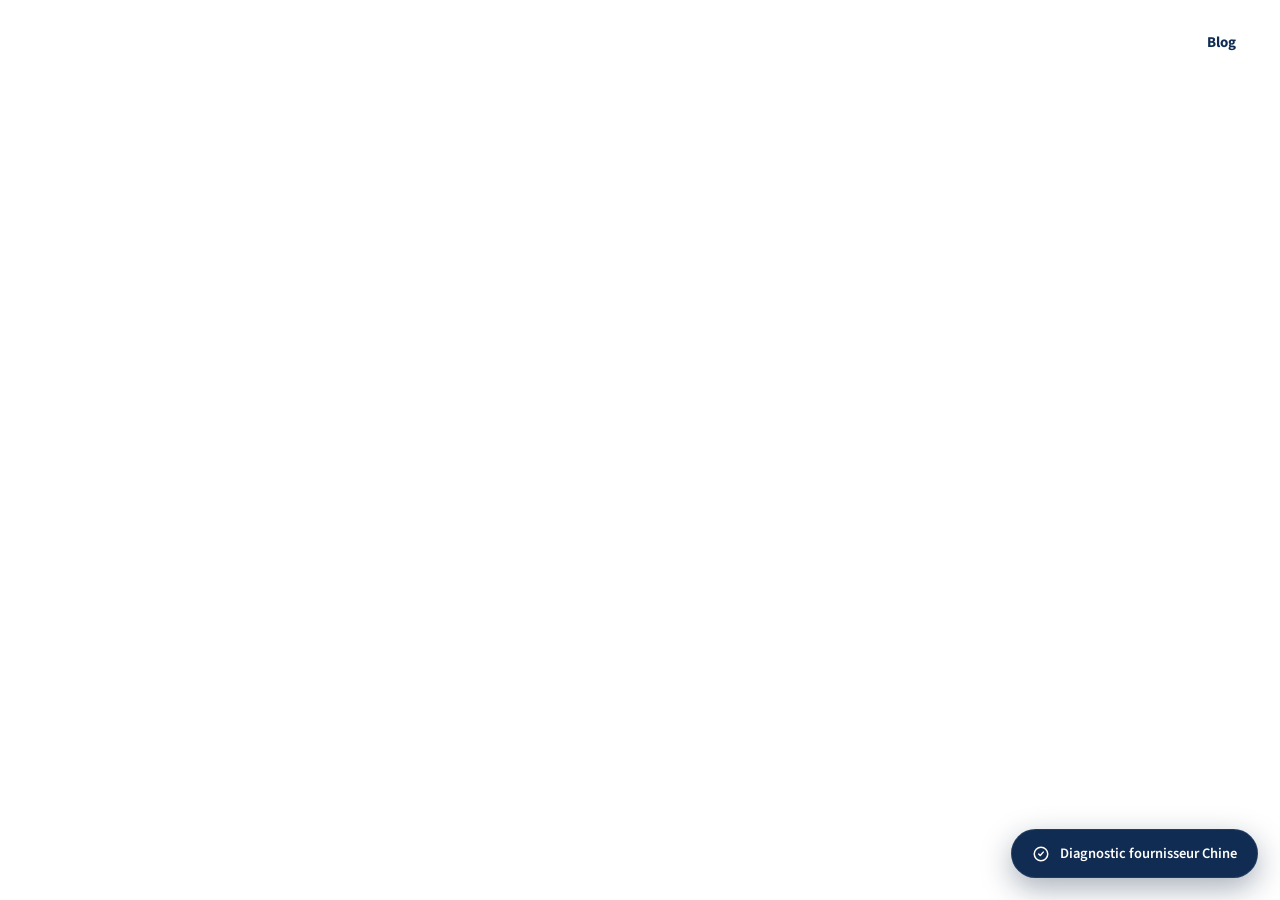
==== commit b35d7ac9: "Add files via upload" ====
--- a/index.html
+++ b/index.html
@@ -75,6 +75,47 @@
     `,document.head.appendChild(i),this.cursorStyleElement=i}removeCursorStyle(){this.cursorStyleElement&&(this.cursorStyleElement.remove(),this.cursorStyleElement=null)}handleUndoRedo=i=>{const c=i.key.toLowerCase(),s=(i.ctrlKey||i.metaKey)&&c==="z"&&!i.shiftKey,d=(i.ctrlKey||i.metaKey)&&(c==="z"&&i.shiftKey||c==="y");if(!s&&!d)return;const m=i.target;if(m instanceof HTMLElement){const C=m.tagName;if(["INPUT","TEXTAREA","SELECT"].includes(C)||m.isContentEditable)return}const x=document.activeElement;if(x instanceof HTMLElement){const C=x.tagName;if(["INPUT","TEXTAREA","SELECT"].includes(C)||x.isContentEditable)return;let v=x;for(;v;){if(v.hasAttribute(al))return;v=v.parentElement}}i.preventDefault(),i.stopPropagation();let R=null;s?(R=this.editHistory.undo(),this.highlighter.scheduleRender()):d&&(R=this.editHistory.redo(),this.highlighter.scheduleRender()),R&&R.target&&document.contains(R.target)&&(R.target.scrollIntoView({behavior:"smooth",block:"center"}),this.highlighter.setActiveTarget(R.target),setTimeout(()=>{this.highlighter.setActiveTarget(null)},1500))};handleDelete=i=>{if(i.key!=="Delete"&&i.key!=="Backspace"||this.isDirectEditing)return;const c=i.target;if(c instanceof HTMLElement){const R=c.tagName;if(["INPUT","TEXTAREA","SELECT"].includes(R)||c.isContentEditable)return}const s=document.activeElement;if(s instanceof HTMLElement){const R=s.tagName;if(["INPUT","TEXTAREA","SELECT"].includes(R)||s.isContentEditable)return;let C=s;for(;C;){if(C.hasAttribute(al))return;C=C.parentElement}}if(!this.activeTarget)return;if(!Fg(this.activeTarget)){console.warn("Cannot delete this element: it is a critical DOM element");return}i.preventDefault(),i.stopPropagation();const d=Ig(this.activeTarget);if(!d){console.warn("Cannot delete element: no parent found");return}const m=$r(this.activeTarget),x=this.activeTarget;this.disposeSelectorInput(),this.exitDirectEditMode(),this.removeEnterKeyListener?.(),this.removeEnterKeyListener=null,x.parentElement&&x.parentElement.removeChild(x),this.activeTarget=null,this.hoverTarget=null,this.pointerDown=!1,this.highlighter.setActiveTarget(null),this.highlighter.setHoverTarget(null),this.editHistory.addEdit({target:x,targetData:m,changes:{deleted:d},screenshot:null}),this.showEditToolbarIfNeeded(),this.showCommentMarkersIfNeeded()};showEditToolbarIfNeeded(){if(!this.editHistory.hasEdits()){this.hideEditToolbar();return}this.disposeEditToolbar||Promise.resolve().then(()=>w0).then(({openEditToolbar:i})=>{const c=i({editHistory:this.editHistory,highlighter:this.highlighter,onApply:()=>{this.handleApplyAll()},onDiscard:()=>{this.handleDiscardAll()}});this.disposeEditToolbar=()=>{c?.dispose(),this.disposeEditToolbar=null}}).catch(i=>{console.error("Failed to render EditToolbar:",i)})}hideEditToolbar(){this.disposeEditToolbar&&this.disposeEditToolbar()}handleApplyAll(){const i=this.editHistory.getActiveEdits();i.length!==0&&Pt.sendMessage({type:"edits",to:"container",payload:{edits:i.map(c=>({element:c.targetData,changes:c.changes,screenshot:c.screenshot}))}})}handleDiscardAll(){this.editHistory.clear(),this.hideEditToolbar(),this.hideCommentMarkers(),this.highlighter.scheduleRender()}showCommentMarkersIfNeeded(){if(!this.editHistory.hasEdits()){this.hideCommentMarkers();return}this.disposeCommentMarkers||Promise.resolve().then(()=>E0).then(({openCommentMarkers:i})=>{const c=i({editHistory:this.editHistory,highlighter:this.highlighter,getActiveElement:()=>this.activeTarget,onElementSelect:s=>{this.selectElement(s)}});this.disposeCommentMarkers=()=>{c?.dispose(),this.disposeCommentMarkers=null}}).catch(i=>{console.error("Failed to render CommentMarkers:",i)})}hideCommentMarkers(){this.disposeCommentMarkers&&this.disposeCommentMarkers(),this.editHistory.clearComments(),this.highlighter.scheduleRender()}handleGlobalEscape=i=>{if(i.key!=="Escape"||this.activeTarget)return;const c=i.target;if(c instanceof HTMLElement){const d=c.tagName;if(["INPUT","TEXTAREA","SELECT"].includes(d)||c.isContentEditable)return}const s=document.activeElement;if(s instanceof HTMLElement){const d=s.tagName;if(["INPUT","TEXTAREA","SELECT"].includes(d)||s.isContentEditable)return;let m=s;for(;m;){if(m.hasAttribute(al))return;m=m.parentElement}}this.editHistory.hasEdits()||(i.preventDefault(),i.stopPropagation(),this.disable(),Pt.sendMessage({type:"exitEditMode",to:"container",payload:{}}))}}const u0=new c0;class d0{wired=!1;init(){if(this.wired)return;this.wired=!0;const i=s=>{try{const m=new URL(s,window.location.href).hostname.toLowerCase();return!!(m==="stripe.com"||m.endsWith(".stripe.com")||m==="myshopify.com"||m.endsWith(".myshopify.com"))}catch{return!1}},c=(s,d)=>{Pt.sendMessage({type:"externalNavAttempt",to:"container",payload:{href:s,trigger:d}})};try{const s=window.open;window.open=(...d)=>{const m=d[0];return typeof m=="string"&&i(m)&&c(m,"window.open"),s.apply(window,d)}}catch{}try{const s=window.navigation;s&&typeof s.addEventListener=="function"&&s.addEventListener("navigate",d=>{const m=d?.destination?.url;typeof m=="string"&&i(m)&&c(m,"navigation")})}catch{}}}const f0=new d0;class h0{constructor(){this.init()}async init(){Pt.init({currentEndpoint:"content"}),Pt.listenMessage({type:"containerInited",callback:()=>{Pt.readySource.markReady()}}),Yr.init(),vg.init(),f0.init(),Su.init(),u0.init(),await this.renderRoot(),this.renderRootForDev()}renderRootForDev(){}async renderRoot(){if(document.getElementById(jr.root))return;const c=document.createElement("div");c.id=jr.root,c.setAttribute(al,"true"),document.documentElement.appendChild(c);const s=c.attachShadow({mode:"closed"}),d=document.createElement("style"),m=await Promise.resolve().then(()=>T0).then(x=>x.default);d.textContent=m,s.appendChild(d),Or.createRoot(s).render(h.jsx(pg,{"data-loc":"src/main.tsx:128"}))}}new h0;function m0({onDiscard:r,onApply:i,isApplying:c=!1,editCount:s}){const d=c||s===0;return h.jsxs("div",{"data-loc":"src/modules/DomSelector/EditsToolBar/ActionButtons.tsx:17",className:"flex items-center gap-2",children:[h.jsx("button",{"data-loc":"src/modules/DomSelector/EditsToolBar/ActionButtons.tsx:18",onClick:r,disabled:d,className:"px-3 py-1.5 text-sm font-medium text-[var(--text-white)] border-[var(--text-tertiary)] border-[1.5px] hover:bg-[#ffffff0f] focus:bg-[#ffffff0f] active:opacity-90 rounded-[12px] transition-all outline-none disabled:opacity-50 disabled:cursor-not-allowed",title:"Discard all changes",children:"Discard"}),h.jsxs("button",{"data-loc":"src/modules/DomSelector/EditsToolBar/ActionButtons.tsx:27",onClick:i,disabled:d,className:"flex items-center gap-2 px-4 py-1.5 text-sm font-medium bg-[var(--Button-primary-brand)] text-white border border-transparent hover:opacity-90 focus:opacity-90 active:opacity-90 rounded-[12px] transition-all outline-none disabled:opacity-50 disabled:cursor-not-allowed",title:"Save all changes",children:[c&&h.jsxs("svg",{"data-loc":"src/modules/DomSelector/EditsToolBar/ActionButtons.tsx:34",className:"animate-spin h-4 w-4",xmlns:"http://www.w3.org/2000/svg",fill:"none",viewBox:"0 0 24 24",children:[h.jsx("circle",{"data-loc":"src/modules/DomSelector/EditsToolBar/ActionButtons.tsx:40",className:"opacity-25",cx:"12",cy:"12",r:"10",stroke:"currentColor",strokeWidth:"4"}),h.jsx("path",{"data-loc":"src/modules/DomSelector/EditsToolBar/ActionButtons.tsx:48",className:"opacity-75",fill:"currentColor",d:"M4 12a8 8 0 018-8V0C5.373 0 0 5.373 0 12h4zm2 5.291A7.962 7.962 0 014 12H0c0 3.042 1.135 5.824 3 7.938l3-2.647z"})]}),"Apply"]})]})}function g0({editCount:r,showEditPreviews:i,onClick:c}){return h.jsxs("div",{"data-loc":"src/modules/DomSelector/EditsToolBar/EditCountBadge.tsx:15",onClick:c,tabIndex:0,role:"button",className:Ae.cn("flex items-center gap-2 px-3 py-1.5 rounded-[12px] cursor-pointer transition-all relative outline-none text-[var(--text-white)] border-[var(--text-tertiary)] border-[1.5px] active:opacity-90",i?"bg-[#ffffff0f]":"bg-transparent hover:bg-[#ffffff0f]"),children:[h.jsx("svg",{"data-loc":"src/modules/DomSelector/EditsToolBar/EditCountBadge.tsx:26",xmlns:"http://www.w3.org/2000/svg",width:"18",height:"18",viewBox:"0 0 16 16",fill:"currentColor",children:h.jsx("g",{"data-loc":"src/modules/DomSelector/EditsToolBar/EditCountBadge.tsx:33",children:h.jsx("path",{"data-loc":"src/modules/DomSelector/EditsToolBar/EditCountBadge.tsx:34",d:"M7.52881 7.52869C7.71733 7.34017 8 7.28198 8.24756 7.3809L14.9142 10.0476C15.1678 10.149 15.334 10.3949 15.3335 10.668C15.3329 10.9411 15.1656 11.1861 14.9116 11.2865L12.3133 12.3132L11.2866 14.9115C11.1862 15.1655 10.9412 15.3328 10.6681 15.3334C10.3951 15.3339 10.1491 15.1677 10.0477 14.9141L7.38102 8.24744C7.2821 7.99988 7.34029 7.71721 7.52881 7.52869ZM1.3335 12.6667C1.3335 12.2985 1.63197 12 2.00016 12C2.36835 12 2.66683 12.2985 2.66683 12.6667C2.66683 12.8435 2.73712 13.013 2.86214 13.1381C2.98717 13.2631 3.15669 13.3334 3.3335 13.3334C3.70169 13.3334 4.00016 13.6319 4.00016 14C4.00016 14.3682 3.70169 14.6667 3.3335 14.6667C2.80306 14.6667 2.29451 14.4558 1.91943 14.0808C1.54436 13.7057 1.3335 13.1971 1.3335 12.6667ZM7.3335 13.3334C7.70169 13.3334 8.00016 13.6319 8.00016 14C8.00016 14.3682 7.70169 14.6667 7.3335 14.6667H6.00016C5.63197 14.6667 5.3335 14.3682 5.3335 14C5.3335 13.6319 5.63197 13.3334 6.00016 13.3334H7.3335ZM10.6629 12.8627L11.1805 11.5547L11.2085 11.4922C11.2822 11.3506 11.405 11.2397 11.5549 11.1804L12.8628 10.6628L9.19678 9.19666L10.6629 12.8627ZM1.3335 10V9.33337C1.3335 8.96518 1.63197 8.66671 2.00016 8.66671C2.36835 8.66671 2.66683 8.96518 2.66683 9.33337V10C2.66683 10.3682 2.36835 10.6667 2.00016 10.6667C1.63197 10.6667 1.3335 10.3682 1.3335 10ZM13.3335 7.33337V6.00004C13.3335 5.63185 13.632 5.33337 14.0002 5.33337C14.3684 5.33337 14.6668 5.63185 14.6668 6.00004V7.33337C14.6668 7.70156 14.3684 8.00004 14.0002 8.00004C13.632 8.00004 13.3335 7.70156 13.3335 7.33337ZM1.3335 6.66671V6.00004C1.3335 5.63185 1.63197 5.33337 2.00016 5.33337C2.36835 5.33337 2.66683 5.63185 2.66683 6.00004V6.66671C2.66683 7.0349 2.36835 7.33337 2.00016 7.33337C1.63197 7.33337 1.3335 7.0349 1.3335 6.66671ZM1.3335 3.33337C1.3335 2.80294 1.54436 2.29438 1.91943 1.91931C2.29451 1.54424 2.80306 1.33337 3.3335 1.33337C3.70169 1.33337 4.00016 1.63185 4.00016 2.00004C4.00016 2.36823 3.70169 2.66671 3.3335 2.66671C3.15668 2.66671 2.98717 2.737 2.86214 2.86202C2.73712 2.98704 2.66683 3.15656 2.66683 3.33337C2.66683 3.70156 2.36835 4.00004 2.00016 4.00004C1.63197 4.00004 1.3335 3.70156 1.3335 3.33337ZM13.3335 3.33337C13.3335 3.15656 13.2632 2.98704 13.1382 2.86202C13.0132 2.737 12.8436 2.66671 12.6668 2.66671C12.2986 2.66671 12.0002 2.36823 12.0002 2.00004C12.0002 1.63185 12.2986 1.33337 12.6668 1.33337C13.1973 1.33337 13.7058 1.54424 14.0809 1.91931C14.456 2.29438 14.6668 2.80294 14.6668 3.33337C14.6668 3.70156 14.3684 4.00004 14.0002 4.00004C13.632 4.00004 13.3335 3.70156 13.3335 3.33337ZM6.66683 1.33337C7.03502 1.33337 7.3335 1.63185 7.3335 2.00004C7.3335 2.36823 7.03502 2.66671 6.66683 2.66671H6.00016C5.63197 2.66671 5.3335 2.36823 5.3335 2.00004C5.3335 1.63185 5.63197 1.33337 6.00016 1.33337H6.66683ZM10.0002 1.33337C10.3684 1.33337 10.6668 1.63185 10.6668 2.00004C10.6668 2.36823 10.3684 2.66671 10.0002 2.66671H9.3335C8.96531 2.66671 8.66683 2.36823 8.66683 2.00004C8.66683 1.63185 8.96531 1.33337 9.3335 1.33337H10.0002Z"})})}),h.jsx("span",{"data-loc":"src/modules/DomSelector/EditsToolBar/EditCountBadge.tsx:37",className:"text-sm font-medium tabular-nums",children:r})]})}function p0({activeEdits:r,hoveredEditIndex:i,highlighter:c,onCardClick:s,onCardHover:d,show:m}){const x=U.useRef(null),R=v=>{d(v)},C=()=>{d(null)};return U.useEffect(()=>{if(!m){c.removeExclusionRect("edit-preview-cards");return}const v=()=>{if(x.current&&m){const D=x.current.getBoundingClientRect();c.addExclusionRect("edit-preview-cards",D)}};return v(),window.addEventListener("resize",v),window.addEventListener("scroll",v,{passive:!0}),()=>{window.removeEventListener("resize",v),window.removeEventListener("scroll",v),c.removeExclusionRect("edit-preview-cards")}},[c,m]),h.jsx("div",{"data-loc":"src/modules/DomSelector/EditsToolBar/EditPreviewCards.tsx:59",ref:x,className:"absolute bottom-full mb-2 left-0 right-0 transition-all duration-200 ease-out",style:{opacity:m?1:0,transform:m?"translateY(0) scale(1)":"translateY(8px) scale(0.98)",pointerEvents:m?"auto":"none",transitionTimingFunction:"cubic-bezier(0.16, 1, 0.3, 1)"},onMouseLeave:C,children:h.jsx("div",{"data-loc":"src/modules/DomSelector/EditsToolBar/EditPreviewCards.tsx:72",className:"rounded-[14px] border border-[var(--border-main)] bg-[rgb(37,37,37)] shadow-[0px_8px_32px_0px_var(--shadow-S)] overflow-hidden",style:{maxHeight:"40vh"},children:h.jsx("div",{"data-loc":"src/modules/DomSelector/EditsToolBar/EditPreviewCards.tsx:78",className:"overflow-y-auto",style:{maxHeight:"40vh"},children:r.map((v,D)=>{const j=i===D,J=!!v.screenshot;return h.jsx("div",{"data-loc":"src/modules/DomSelector/EditsToolBar/EditPreviewCards.tsx:89",onClick:()=>s(D),onMouseEnter:()=>R(D),className:Ae.cn("px-4 cursor-pointer transition-all",j&&"bg-[#ffffff0f]"),children:h.jsxs("div",{"data-loc":"src/modules/DomSelector/EditsToolBar/EditPreviewCards.tsx:98",className:"flex items-center gap-2.5 py-2",style:{borderBottom:D!==r.length-1?"1px solid var(--icon-secondary)":"none"},children:[h.jsx("div",{"data-loc":"src/modules/DomSelector/EditsToolBar/EditPreviewCards.tsx:108",className:Ae.cn("flex-shrink-0 size-5 rounded-full flex items-center justify-center transition-all text-[var(--background-card)] border-[var(--icon-secondary)] border",j&&"bg-[#ffffff0f]"),children:h.jsx("span",{"data-loc":"src/modules/DomSelector/EditsToolBar/EditPreviewCards.tsx:114",className:"text-xs",children:D+1})}),h.jsxs("div",{"data-loc":"src/modules/DomSelector/EditsToolBar/EditPreviewCards.tsx:118",className:"flex-1 min-w-0",children:[h.jsx("span",{"data-loc":"src/modules/DomSelector/EditsToolBar/EditPreviewCards.tsx:119",className:Ae.cn("text-sm text-white font-medium",v.changes.deleted&&"line-through"),children:v.targetData.tagName}),h.jsxs("div",{"data-loc":"src/modules/DomSelector/EditsToolBar/EditPreviewCards.tsx:129",className:"text-xs text-[var(--text-white-tsp)] pt-0.5 leading-none gap-1 flex flex-col",children:[v.changes.comment&&h.jsx("span",{"data-loc":"src/modules/DomSelector/EditsToolBar/EditPreviewCards.tsx:131",className:"leading-snug",children:v.changes.comment.modified===""?"Removed comment":`Comment: "${v.changes.comment.modified.slice(0,30)}${v.changes.comment.modified.length>30?"...":""}"`}),v.changes.deleted&&h.jsx("span",{"data-loc":"src/modules/DomSelector/EditsToolBar/EditPreviewCards.tsx:144",children:"Element deleted"}),v.changes.textContent&&h.jsxs("span",{"data-loc":"src/modules/DomSelector/EditsToolBar/EditPreviewCards.tsx:146",className:"leading-snug",children:['Text: "',v.changes.textContent.modified.slice(0,40),v.changes.textContent.modified.length>40?"...":"",'"']}),v.changes.src&&h.jsx("span",{"data-loc":"src/modules/DomSelector/EditsToolBar/EditPreviewCards.tsx:155",children:"Image source updated"}),v.changes.href&&h.jsxs("span",{"data-loc":"src/modules/DomSelector/EditsToolBar/EditPreviewCards.tsx:157",className:"leading-snug",children:["Link: ",v.changes.href.modified.slice(0,30),"..."]}),v.changes.style&&h.jsxs("div",{"data-loc":"src/modules/DomSelector/EditsToolBar/EditPreviewCards.tsx:162",className:"flex flex-wrap gap-1",children:[Object.keys(v.changes.style).slice(0,3).map(at=>h.jsx("span",{"data-loc":"src/modules/DomSelector/EditsToolBar/EditPreviewCards.tsx:166",className:"px-1.5 py-0.5 text-xs bg-[#ffffff1a] text-white rounded-[8px]",children:at},at)),Object.keys(v.changes.style).length>3&&h.jsxs("span",{"data-loc":"src/modules/DomSelector/EditsToolBar/EditPreviewCards.tsx:174",className:"text-xs text-white",children:["+",Object.keys(v.changes.style).length-3," more"]})]}),J&&!v.changes.deleted&&(v.changes.textContent||v.changes.style||v.changes.comment)&&h.jsx("div",{"data-loc":"src/modules/DomSelector/EditsToolBar/EditPreviewCards.tsx:185",style:{backgroundImage:`url(${v.screenshot})`,backgroundSize:"cover",backgroundPosition:"top"},className:"h-12 mt-1 rounded border border-black/10"})]})]})]})},`${v.targetData.id}-${D}`)})})})})}function y0({canUndo:r,canRedo:i,onUndo:c,onRedo:s}){return h.jsxs("div",{"data-loc":"src/modules/DomSelector/EditsToolBar/UndoRedoButtons.tsx:17",className:"flex items-center gap-1.5",children:[h.jsx("button",{"data-loc":"src/modules/DomSelector/EditsToolBar/UndoRedoButtons.tsx:18",onClick:c,disabled:!r,className:Ae.cn("flex items-center justify-center p-1.5 rounded-full transition-all outline-none",r?"text-[var(--text-white)] hover:bg-[#ffffff0f] cursor-pointer":"bg-transparent text-[var(--text-disable)] cursor-not-allowed opacity-50"),title:"Undo (⌘Z)",children:h.jsx("svg",{"data-loc":"src/modules/DomSelector/EditsToolBar/UndoRedoButtons.tsx:29",xmlns:"http://www.w3.org/2000/svg",width:"18",height:"18",viewBox:"0 0 16 16",fill:"none",children:h.jsx("path",{"data-loc":"src/modules/DomSelector/EditsToolBar/UndoRedoButtons.tsx:36",d:"M12.6666 9.66662C12.6666 9.27271 12.5888 8.88276 12.4381 8.51883C12.2873 8.15485 12.0663 7.8241 11.7877 7.54552C11.5091 7.26695 11.1784 7.0459 10.8144 6.89513C10.4505 6.74441 10.0605 6.66662 9.66662 6.66662H4.27599L6.4713 8.86193C6.73165 9.12228 6.73165 9.54429 6.4713 9.80464C6.21095 10.065 5.78894 10.065 5.5286 9.80464L2.19526 6.4713C1.93491 6.21095 1.93491 5.78894 2.19526 5.5286L5.5286 2.19526C5.78894 1.93491 6.21095 1.93491 6.4713 2.19526C6.73165 2.45561 6.73165 2.87762 6.4713 3.13797L4.27599 5.33328H9.66662C10.2357 5.33328 10.7991 5.44559 11.3248 5.66336C11.8506 5.88113 12.3287 6.19978 12.7311 6.60216C13.1335 7.00455 13.4521 7.48267 13.6699 8.00841C13.8876 8.53416 13.9999 9.09755 13.9999 9.66662C13.9999 10.2357 13.8876 10.7991 13.6699 11.3248C13.4521 11.8506 13.1335 12.3287 12.7311 12.7311C12.3287 13.1335 11.8506 13.4521 11.3248 13.6699C10.7991 13.8876 10.2357 13.9999 9.66662 13.9999H7.33328C6.96509 13.9999 6.66662 13.7015 6.66662 13.3333C6.66662 12.9651 6.96509 12.6666 7.33328 12.6666H9.66662C10.0605 12.6666 10.4505 12.5888 10.8144 12.4381C11.1784 12.2873 11.5091 12.0663 11.7877 11.7877C12.0663 11.5091 12.2873 11.1784 12.4381 10.8144C12.5888 10.4505 12.6666 10.0605 12.6666 9.66662Z",fill:"currentColor"})})}),h.jsx("button",{"data-loc":"src/modules/DomSelector/EditsToolBar/UndoRedoButtons.tsx:43",onClick:s,disabled:!i,className:Ae.cn("flex items-center justify-center p-1.5 rounded-full transition-all outline-none",i?"text-[var(--text-white)] hover:bg-[#ffffff0f] cursor-pointer":"bg-transparent text-[var(--text-disable)] opacity-50 cursor-not-allowed"),title:"Redo (⌘⇧Z)",children:h.jsx("svg",{"data-loc":"src/modules/DomSelector/EditsToolBar/UndoRedoButtons.tsx:54",xmlns:"http://www.w3.org/2000/svg",width:"18",height:"18",viewBox:"0 0 16 16",fill:"none",children:h.jsx("path",{"data-loc":"src/modules/DomSelector/EditsToolBar/UndoRedoButtons.tsx:61",d:"M3.33338 9.66662C3.33338 9.27271 3.41118 8.88276 3.5619 8.51883C3.71266 8.15485 3.93371 7.8241 4.21229 7.54552C4.49086 7.26695 4.82162 7.0459 5.1856 6.89513C5.54953 6.74441 5.93948 6.66662 6.33338 6.66662H11.724L9.5287 8.86193C9.26835 9.12228 9.26835 9.54429 9.5287 9.80464C9.78905 10.065 10.2111 10.065 10.4714 9.80464L13.8047 6.4713C14.0651 6.21095 14.0651 5.78894 13.8047 5.5286L10.4714 2.19526C10.2111 1.93491 9.78905 1.93491 9.5287 2.19526C9.26835 2.45561 9.26835 2.87762 9.5287 3.13797L11.724 5.33328H6.33338C5.76432 5.33328 5.20092 5.44559 4.67518 5.66336C4.14944 5.88113 3.67132 6.19978 3.26893 6.60216C2.86654 7.00455 2.5479 7.48267 2.33013 8.00841C2.11236 8.53416 2.00005 9.09755 2.00005 9.66662C2.00005 10.2357 2.11236 10.7991 2.33013 11.3248C2.5479 11.8506 2.86654 12.3287 3.26893 12.7311C3.67132 13.1335 4.14944 13.4521 4.67518 13.6699C5.20092 13.8876 5.76432 13.9999 6.33338 13.9999H8.66672C9.03491 13.9999 9.33338 13.7015 9.33338 13.3333C9.33338 12.9651 9.03491 12.6666 8.66672 12.6666H6.33338C5.93948 12.6666 5.54953 12.5888 5.1856 12.4381C4.82162 12.2873 4.49086 12.0663 4.21229 11.7877C3.93371 11.5091 3.71266 11.1784 3.5619 10.8144C3.41118 10.4505 3.33338 10.0605 3.33338 9.66662Z",fill:"currentColor"})})})]})}function v0(r){const[i,c]=U.useState(r.canUndo()),[s,d]=U.useState(r.canRedo()),[m,x]=U.useState(r.getActiveEdits().length),[R,C]=U.useState([]);return U.useEffect(()=>{const v=r.onChange(()=>{c(r.canUndo()),d(r.canRedo());const D=r.getActiveEdits();x(D.length),C(D)});return C(r.getActiveEdits()),v},[r]),{canUndo:i,canRedo:s,editCount:m,activeEdits:R}}function b0(){const[r,i]=U.useState(!1);return{showEditPreviews:r,handleEditCountClick:()=>{i(!r)}}}function qu({editHistory:r,highlighter:i,onApply:c,onDiscard:s}){const d=U.useRef(null),[m,x]=U.useState(null),[R,C]=U.useState(!1),{canUndo:v,canRedo:D,editCount:j,activeEdits:J}=v0(r),{showEditPreviews:at,handleEditCountClick:$}=b0();U.useEffect(()=>{if(m!==null&&J[m]){const _=J[m];_.target&&document.contains(_.target)&&i.setHoverTarget(_.target)}else i.setHoverTarget(null)},[m,J,i]),U.useEffect(()=>{const _=()=>{if(d.current){const Y=d.current.getBoundingClientRect();i.addExclusionRect("edit-toolbar",Y)}};return _(),window.addEventListener("resize",_),()=>{window.removeEventListener("resize",_),i.removeExclusionRect("edit-toolbar")}},[i]);const nt=()=>{const _=r.undo();i.scheduleRender(),_&&_.target&&document.contains(_.target)&&(_.target.scrollIntoView({behavior:"smooth",block:"center"}),i.setActiveTarget(_.target),setTimeout(()=>{i.setActiveTarget(null)},1500))},ct=()=>{const _=r.redo();i.scheduleRender(),_&&_.target&&document.contains(_.target)&&(_.target.scrollIntoView({behavior:"smooth",block:"center"}),i.setActiveTarget(_.target),setTimeout(()=>{i.setActiveTarget(null)},1500))},ht=_=>{const Y=J[_];Y.target&&document.contains(Y.target)&&(Y.target.scrollIntoView({behavior:"smooth",block:"center"}),i.setActiveTarget(Y.target),setTimeout(()=>{i.setActiveTarget(null)},1500))},St=()=>{C(!0),c()};return h.jsx("div",{"data-loc":"src/modules/DomSelector/EditsToolBar/EditToolbar.tsx:127",className:"fixed left-0 right-0 top-0 bottom-0 pointer-events-none",style:{zIndex:2147483645},children:h.jsx("div",{"data-loc":"src/modules/DomSelector/EditsToolBar/EditToolbar.tsx:131",className:"absolute bottom-0 left-0 right-0 flex items-center justify-center pb-8",children:h.jsxs("div",{"data-loc":"src/modules/DomSelector/EditsToolBar/EditToolbar.tsx:132",ref:d,[al]:"true",onMouseDown:_=>_.stopPropagation(),className:"pointer-events-auto flex items-center gap-8 p-2 rounded-[14px] border border-[var(--border-main)] bg-[rgb(37,37,37)] shadow-[0px_8px_32px_0px_var(--shadow-S)] relative justify-between",children:[h.jsxs("div",{"data-loc":"src/modules/DomSelector/EditsToolBar/EditToolbar.tsx:138",className:"flex items-center gap-3",children:[h.jsx(g0,{"data-loc":"src/modules/DomSelector/EditsToolBar/EditToolbar.tsx:139",editCount:j,showEditPreviews:at,onClick:$}),h.jsx(y0,{"data-loc":"src/modules/DomSelector/EditsToolBar/EditToolbar.tsx:145",canUndo:v,canRedo:D,onUndo:nt,onRedo:ct})]}),h.jsx(m0,{"data-loc":"src/modules/DomSelector/EditsToolBar/EditToolbar.tsx:153",onDiscard:s,onApply:St,isApplying:R,editCount:j}),J.length>0&&h.jsx(p0,{"data-loc":"src/modules/DomSelector/EditsToolBar/EditToolbar.tsx:161",activeEdits:J,hoveredEditIndex:m,highlighter:i,onCardClick:ht,onCardHover:x,show:at})]})})})}const x0=ei.createOpener(qu,{singleton:!0}),w0=Object.freeze(Object.defineProperty({__proto__:null,EditToolbar:qu,openEditToolbar:x0},Symbol.toStringTag,{value:"Module"}));function S0({comment:r,elementRect:i,boxRef:c,onMouseEnter:s,onMouseLeave:d,onClick:m,onDelete:x,isHidden:R}){const C=U.useRef(null),v=U.useRef(null),[D,j]=U.useState({width:0,height:0});U.useLayoutEffect(()=>{if(!C.current)return;const it=C.current.getBoundingClientRect();j({width:it.width,height:it.height})},[r,x]);const J=window.innerWidth,at=window.innerHeight,$=30,nt=i.top+i.height/2;let ct=i.right+$,ht=nt-D.height/2;ct+D.width>J-20&&(ct=i.left-$-D.width),ct<20&&(ct=Math.min(i.left,J-D.width-20),ct=Math.max(20,ct),ht=i.bottom+$),ht<20?ht=20:ht+D.height>at-20&&(ht=Math.max(20,at-D.height-20));const St={x:ct,y:ht},_=St.y+D.height/2,Y=St.x>i.right?i.right:i.left;return R?null:h.jsxs(h.Fragment,{children:[h.jsxs("svg",{"data-loc":"src/modules/DomSelector/CommentMarkers/CommentTooltip.tsx:80",className:"absolute inset-0 w-full h-full pointer-events-none z-[2147483643]",children:[h.jsx("line",{"data-loc":"src/modules/DomSelector/CommentMarkers/CommentTooltip.tsx:81",x1:Y,y1:nt,x2:St.x,y2:_,stroke:"#0081f2",strokeWidth:1.5,strokeDasharray:"3 2"}),h.jsx("circle",{"data-loc":"src/modules/DomSelector/CommentMarkers/CommentTooltip.tsx:90",cx:Y,cy:nt,r:3,fill:"#0081f2"})]}),h.jsxs("div",{"data-loc":"src/modules/DomSelector/CommentMarkers/CommentTooltip.tsx:94",ref:v,className:"absolute group z-[2147483644]",style:{left:St.x,top:St.y},onMouseEnter:s,onMouseLeave:d,children:[h.jsx("div",{"data-loc":"src/modules/DomSelector/CommentMarkers/CommentTooltip.tsx:105",ref:H=>{C.current=H,c(H)},className:"pointer-events-auto cursor-pointer rounded-[10px] px-2.5 py-1.5 bg-[#0081f2] max-w-[260px]",onClick:m,onMouseDown:H=>H.stopPropagation(),children:h.jsx("div",{"data-loc":"src/modules/DomSelector/CommentMarkers/CommentTooltip.tsx:114",className:"flex items-start gap-1.5",children:h.jsx("p",{"data-loc":"src/modules/DomSelector/CommentMarkers/CommentTooltip.tsx:115",className:"flex-1 text-xs break-words whitespace-pre-wrap text-[var(--text-white)]",children:r})})}),x&&h.jsx("button",{"data-loc":"src/modules/DomSelector/CommentMarkers/CommentTooltip.tsx:123",onClick:H=>{H.stopPropagation(),x()},className:"absolute -top-1 right-0 pointer-events-auto flex items-center justify-center size-5 rounded-full bg-white shadow-md text-gray-600 hover:text-red-500 hover:bg-red-50 transition-all opacity-0 group-hover:opacity-100",title:"Delete comment",onMouseDown:H=>H.stopPropagation(),children:h.jsx("svg",{"data-loc":"src/modules/DomSelector/CommentMarkers/CommentTooltip.tsx:132",xmlns:"http://www.w3.org/2000/svg",width:"10",height:"10",viewBox:"0 0 12 12",fill:"none",stroke:"currentColor",strokeWidth:"1.5",strokeLinecap:"round",children:h.jsx("path",{"data-loc":"src/modules/DomSelector/CommentMarkers/CommentTooltip.tsx:142",d:"M9 3L3 9M3 3l6 6"})})})]})]})}function Yu({editHistory:r,highlighter:i,getActiveElement:c,onElementSelect:s}){const[d,m]=U.useState(null),[x,R]=U.useState(null),[C,v]=U.useState(0),D=U.useRef(new Map),j=U.useMemo(()=>{const _=r.getActiveEdits(),Y=new Map;for(const it of _){const rt=it.target;if(!document.contains(rt))continue;const V=Pr(rt);V&&Y.set(V,rt)}const H=[];for(const[it,rt]of Y.entries()){const V=rt._comment||"";if(!V.trim())continue;const xt=rt.getBoundingClientRect();xt.width===0||xt.height===0||H.push({id:it,element:rt,comment:V.trim(),position:{x:xt.left,y:xt.top}})}return H},[r,C,x]),J=()=>{for(const[_,Y]of D.current.entries()){const H=Y.getBoundingClientRect();i.addExclusionRect(`comment-box-${_}`,H)}},at=(_,Y)=>!(_.right<Y.left||_.left>Y.right||_.bottom<Y.top||_.top>Y.bottom);U.useEffect(()=>{const _=r.onChange(()=>{v(V=>V+1)});let Y=null,H=null;const it=()=>{Y===null&&(Y=requestAnimationFrame(()=>{Y=null,v(V=>V+1)}))},rt=()=>{H&&clearTimeout(H),H=setTimeout(()=>{v(V=>V+1)},100)};return window.addEventListener("scroll",it,{passive:!0}),window.addEventListener("resize",rt,{passive:!0}),()=>{_(),Y!==null&&cancelAnimationFrame(Y),H&&clearTimeout(H),window.removeEventListener("scroll",it),window.removeEventListener("resize",rt);for(const V of D.current.keys())i.removeExclusionRect(`comment-box-${V}`)}},[r,i]),U.useEffect(()=>{const _=()=>{const H=c();R(H)};_();const Y=setInterval(_,100);return()=>{clearInterval(Y)}},[c]),U.useEffect(()=>{const _=new Set(j.map(H=>H.id));for(const H of D.current.keys())_.has(H)||(i.removeExclusionRect(`comment-box-${H}`),D.current.delete(H));J();const Y=d?j.find(H=>H.id===d)?.element:null;Y&&document.contains(Y)?i.setHoverTarget(Y):i.setHoverTarget(null)},[j,d,i]);const $=_=>{m(_)},nt=()=>{m(null)},ct=_=>{const Y=j.find(H=>H.id===_);Y&&document.contains(Y.element)&&(Y.element.scrollIntoView({behavior:"smooth",block:"center"}),s(Y.element))},ht=_=>{const Y=j.find(H=>H.id===_);if(Y&&document.contains(Y.element)){const H=Y.element,it=H._comment||"",rt=$r(H);delete H._comment,r.addEdit({target:H,targetData:rt,changes:{comment:{original:it,modified:""}},screenshot:null}),v(V=>V+1)}},St=(_,Y)=>{if(Y){D.current.set(_,Y);const H=Y.getBoundingClientRect();i.addExclusionRect(`comment-box-${_}`,H)}else D.current.delete(_),i.removeExclusionRect(`comment-box-${_}`)};return h.jsx("div",{"data-loc":"src/modules/DomSelector/CommentMarkers/CommentMarkers.tsx:229",className:"fixed inset-0 pointer-events-none",style:{zIndex:2147483642},[al]:"true",children:j.map(_=>{let H=x===_.element;if(!H&&x&&document.contains(x)){const it=D.current.get(_.id);if(it){const rt=x.getBoundingClientRect(),V=it.getBoundingClientRect();H=at(V,rt)}}return h.jsx(S0,{"data-loc":"src/modules/DomSelector/CommentMarkers/CommentMarkers.tsx:249",comment:_.comment,elementRect:_.element.getBoundingClientRect(),isHidden:H,onMouseEnter:()=>$(_.id),onMouseLeave:nt,onClick:()=>ct(_.id),onDelete:()=>ht(_.id),boxRef:it=>St(_.id,it)},_.id)})})}const C0=ei.createOpener(Yu,{singleton:!0}),E0=Object.freeze(Object.defineProperty({__proto__:null,CommentMarkers:Yu,openCommentMarkers:C0},Symbol.toStringTag,{value:"Module"})),T0=Object.freeze(Object.defineProperty({__proto__:null,default:'#manus-previewer-content-root{--background-gray-login: #f8f8f7;--background-selection: #b8d3f8;--background-tool-used: linear-gradient( 176deg, rgba(255, 255, 255, 0) 5.88%, rgba(255, 255, 255, .6) 51.28%, rgba(255, 255, 255, 0) 94.95% );--background-drag-overlay: #ffffff80;--background-thinking: linear-gradient( 90deg, var(--text-primary) 0%, #d9d8d8 50.48%, var(--text-primary) 99.04% );--background-app-banner: linear-gradient(180deg, #f7f7f7 0%, #ececec 100%);--background-share-header: linear-gradient( 0deg, rgba(248, 248, 247, 0) 0%, #f8f8f7 45.05% );--text-primary: #34322d;--text-secondary: #5e5e5b;--text-tertiary: #858481;--text-disable: #b9b9b7;--text-blue: #0081f2;--text-onblack: #ffffff;--text-white: #ffffff;--text-white-tsp: #ffffff99;--theme-text-primary: #262626;--logo-color: #34322d;--text-shining: #e5e5e5;--background-gray-main: #f8f8f7;--background-white-main: #ffffff;--background-menu-white: #ffffff;--background-menu-gray: #f8f8f7;--background-tsp-menu-white: #ffffff14;--background-tsp-card-gray: #37352f0a;--background-nav: #ebebeb;--background-card: #fafafa;--background-mask: #000000a6;--background-card-gray: #fafafa;--background-preview-mask: #000000d9;--border-main: #0000000f;--border-white: #ffffff33;--border-btn-main: #0000001f;--border-input-active: #0081f280;--border-light: #0000000a;--border-dark: #0000001f;--border-primary: #4f59661f;--icon-primary: #34322d;--icon-secondary: #5e5e5b;--icon-tertiary: #858481;--icon-disable: #b9b9b7;--icon-blue: #0081f2;--icon-onblack: #ffffff;--icon-white: #ffffff;--icon-white-tsp: #ffffff99;--function-error: #f25a5a;--function-success: #25ba3b;--function-warning: #efa201;--function-error-tsp: #f25a5a14;--function-warning-tsp: #efa2011f;--function-success-tsp: #25ba3b14;--fill-blue: #0081f214;--fill-tsp-white-main: #37352f0f;--fill-tsp-white-dark: #37352f14;--fill-tsp-white-light: #37352f0a;--fill-tsp-gray-dark: #37352f14;--fill-tsp-gray-main: #37352f0a;--fill-white: #ffffff;--fill-black: #28282973;--fill-gray: #f8f8f7;--Button-primary-black: #1a1a19;--Button-primary-white: #ffffff;--Button-primary-brand: #0081f2;--Button-primary-brand-disabled: #7cbdf5;--Button-secondary-brand: #0081f21a;--Button-secondary-error-border: #f25a5a80;--Button-secondary-error-fill: #ffffff;--Button-secondary-main: #ffffff;--Button-secondary-gray: #37352f0f;--tab-fill: rgba(0, 0, 0, .04);--tab-active-black: #1a1a19;--shadow-L: #0000003d;--shadow-M: #0000001f;--shadow-S: #00000014;--shadow-XS: #0000000f;--shadows-inner-0: #ffffff00;--shadows-inner-1: #16191d14;--shadows-inner-2: #16191d1f;--shadows-drop-1: #16191d08;--shadows-drop-2: #16191d0a;--shadows-drop-3: #16191d14;--shadows-drop-4: #16191d1f;--shadows-highlight-1: #cce5ff;--shadows-highlight-2: #1487fa;--shadows-danger-1: #fed7d7;--shadows-danger-2: #ee3a3a;--shadows-card-border: #16191d1f;--shadows-card-border-2: #16191d1f;--Tooltips-main: #000000e6;--gradual-white-0: #ffffff00;--gradual-gray-100: #ffffff00;--gradual-gray-0: #ffffff00;--gradual-dark-20: #00000033;--fill-input-chat: #ffffff;--gradient-bg-mask-gray-0: #eaeaeb00;--gradual-white-menu-0: #ffffff00}#manus-previewer-content-root.dark{--text-primary: #dadada;--text-secondary: #acacac;--text-tertiary: #7f7f7f;--text-disable: #5f5f5f;--text-blue: #1a93fe;--text-onblack: #000000e6;--text-white: #ffffff;--text-white-tsp: #ffffff99;--theme-text-primary: #dbdbdb;--logo-color: #dadada;--text-shining: #474747;--background-gray-main: #272728;--background-white-main: #161618;--background-menu-white: #383739;--background-menu-gray: #272728;--background-tsp-menu-white: #ffffff0f;--background-tsp-card-gray: #ffffff0f;--background-nav: #212122;--background-card: #383739;--background-mask-black: #000000a6;--background-mask-white: #272728a6;--background-card-gray: #383739;--background-preview-mask: #000000d9;--border-main: #ffffff14;--border-white: #00000014;--border-btn-main: #ffffff1a;--border-input-active: #1a93fe80;--border-light: #ffffff0f;--border-dark: #ffffff29;--border-primary: #56565f52;--icon-primary: #dadada;--icon-secondary: #acacac;--icon-tertiary: #7f7f7f;--icon-disable: #5f5f5f;--icon-blue: #1a93fe;--icon-onblack: #000000d9;--icon-white: #ffffff;--icon-white-tsp: #ffffff99;--function-error: #eb4d4d;--function-success: #5eb92d;--function-warning: #ffbf36;--function-error-tsp: #eb4d4d14;--function-warning-tsp: #ffbf361f;--function-success-tsp: #25ba3b1f;--fill-blue: #1a93fe1f;--fill-tsp-white-main: #ffffff0f;--fill-tsp-white-dark: #ffffff1f;--fill-tsp-white-light: #ffffff0a;--fill-tsp-gray-dark: #00000047;--fill-tsp-gray-main: #00000033;--fill-white: #3e3d3e;--fill-black: #28282973;--fill-gray: #444345;--Button-primary-black: #ffffff;--Button-primary-white: #ffffff14;--Button-primary-brand: #1a93fe;--Button-primary-brand-disabled: #215d93;--Button-secondary-brand: #1a93fe1f;--Button-secondary-error-border: #eb4d4d29;--Button-secondary-error-fill: #eb4d4d1f;--Button-secondary-main: #ffffff1f;--Button-secondary-gray: #ffffff0f;--tab-fill: rgba(255, 255, 255, .06);--tab-active-black: #ffffff;--shadow-L: #00000066;--shadow-M: #0000003d;--shadow-S: #00000029;--shadow-XS: #0000001f;--shadows-inner-0: #ffffff1f;--shadows-inner-1: #ffffff14;--shadows-inner-2: #ffffff1f;--shadows-drop-1: #0000001f;--shadows-drop-2: #00000033;--shadows-drop-3: #00000047;--shadows-drop-4: #0000005c;--shadows-highlight-1: #1b61a6;--shadows-highlight-2: #1487fa;--shadows-danger-1: #8f1919;--shadows-danger-2: #ee3a3a;--shadows-card-border: #ffffff1f;--shadows-card-border-2: #ffffff00;--Tooltips-main: #000000e6;--gradual-white-0: #27272800;--gradual-gray-100: #444345;--gradual-gray-0: #44434500;--gradual-dark-20: #ffffff33;--fill-input-chat: #363537;--gradient-bg-mask-gray-0: #1e1e1e00;--gradual-white-menu-0: #38373900}*,:before,:after{--tw-border-spacing-x: 0;--tw-border-spacing-y: 0;--tw-translate-x: 0;--tw-translate-y: 0;--tw-rotate: 0;--tw-skew-x: 0;--tw-skew-y: 0;--tw-scale-x: 1;--tw-scale-y: 1;--tw-pan-x: ;--tw-pan-y: ;--tw-pinch-zoom: ;--tw-scroll-snap-strictness: proximity;--tw-gradient-from-position: ;--tw-gradient-via-position: ;--tw-gradient-to-position: ;--tw-ordinal: ;--tw-slashed-zero: ;--tw-numeric-figure: ;--tw-numeric-spacing: ;--tw-numeric-fraction: ;--tw-ring-inset: ;--tw-ring-offset-width: 0px;--tw-ring-offset-color: #fff;--tw-ring-color: rgb(59 130 246 / .5);--tw-ring-offset-shadow: 0 0 #0000;--tw-ring-shadow: 0 0 #0000;--tw-shadow: 0 0 #0000;--tw-shadow-colored: 0 0 #0000;--tw-blur: ;--tw-brightness: ;--tw-contrast: ;--tw-grayscale: ;--tw-hue-rotate: ;--tw-invert: ;--tw-saturate: ;--tw-sepia: ;--tw-drop-shadow: ;--tw-backdrop-blur: ;--tw-backdrop-brightness: ;--tw-backdrop-contrast: ;--tw-backdrop-grayscale: ;--tw-backdrop-hue-rotate: ;--tw-backdrop-invert: ;--tw-backdrop-opacity: ;--tw-backdrop-saturate: ;--tw-backdrop-sepia: ;--tw-contain-size: ;--tw-contain-layout: ;--tw-contain-paint: ;--tw-contain-style: }::backdrop{--tw-border-spacing-x: 0;--tw-border-spacing-y: 0;--tw-translate-x: 0;--tw-translate-y: 0;--tw-rotate: 0;--tw-skew-x: 0;--tw-skew-y: 0;--tw-scale-x: 1;--tw-scale-y: 1;--tw-pan-x: ;--tw-pan-y: ;--tw-pinch-zoom: ;--tw-scroll-snap-strictness: proximity;--tw-gradient-from-position: ;--tw-gradient-via-position: ;--tw-gradient-to-position: ;--tw-ordinal: ;--tw-slashed-zero: ;--tw-numeric-figure: ;--tw-numeric-spacing: ;--tw-numeric-fraction: ;--tw-ring-inset: ;--tw-ring-offset-width: 0px;--tw-ring-offset-color: #fff;--tw-ring-color: rgb(59 130 246 / .5);--tw-ring-offset-shadow: 0 0 #0000;--tw-ring-shadow: 0 0 #0000;--tw-shadow: 0 0 #0000;--tw-shadow-colored: 0 0 #0000;--tw-blur: ;--tw-brightness: ;--tw-contrast: ;--tw-grayscale: ;--tw-hue-rotate: ;--tw-invert: ;--tw-saturate: ;--tw-sepia: ;--tw-drop-shadow: ;--tw-backdrop-blur: ;--tw-backdrop-brightness: ;--tw-backdrop-contrast: ;--tw-backdrop-grayscale: ;--tw-backdrop-hue-rotate: ;--tw-backdrop-invert: ;--tw-backdrop-opacity: ;--tw-backdrop-saturate: ;--tw-backdrop-sepia: ;--tw-contain-size: ;--tw-contain-layout: ;--tw-contain-paint: ;--tw-contain-style: }*,:before,:after{box-sizing:border-box;border-width:0;border-style:solid;border-color:#e5e7eb}:before,:after{--tw-content: ""}html,:host{line-height:1.5;-webkit-text-size-adjust:100%;-moz-tab-size:4;-o-tab-size:4;tab-size:4;font-family:ui-sans-serif,system-ui,sans-serif,"Apple Color Emoji","Segoe UI Emoji",Segoe UI Symbol,"Noto Color Emoji";font-feature-settings:normal;font-variation-settings:normal;-webkit-tap-highlight-color:transparent}body{margin:0;line-height:inherit}hr{height:0;color:inherit;border-top-width:1px}abbr:where([title]){-webkit-text-decoration:underline dotted;text-decoration:underline dotted}h1,h2,h3,h4,h5,h6{font-size:inherit;font-weight:inherit}a{color:inherit;text-decoration:inherit}b,strong{font-weight:bolder}code,kbd,samp,pre{font-family:ui-monospace,SFMono-Regular,Menlo,Monaco,Consolas,Liberation Mono,Courier New,monospace;font-feature-settings:normal;font-variation-settings:normal;font-size:1em}small{font-size:80%}sub,sup{font-size:75%;line-height:0;position:relative;vertical-align:baseline}sub{bottom:-.25em}sup{top:-.5em}table{text-indent:0;border-color:inherit;border-collapse:collapse}button,input,optgroup,select,textarea{font-family:inherit;font-feature-settings:inherit;font-variation-settings:inherit;font-size:100%;font-weight:inherit;line-height:inherit;letter-spacing:inherit;color:inherit;margin:0;padding:0}button,select{text-transform:none}button,input:where([type=button]),input:where([type=reset]),input:where([type=submit]){-webkit-appearance:button;background-color:transparent;background-image:none}:-moz-focusring{outline:auto}:-moz-ui-invalid{box-shadow:none}progress{vertical-align:baseline}::-webkit-inner-spin-button,::-webkit-outer-spin-button{height:auto}[type=search]{-webkit-appearance:textfield;outline-offset:-2px}::-webkit-search-decoration{-webkit-appearance:none}::-webkit-file-upload-button{-webkit-appearance:button;font:inherit}summary{display:list-item}blockquote,dl,dd,h1,h2,h3,h4,h5,h6,hr,figure,p,pre{margin:0}fieldset{margin:0;padding:0}legend{padding:0}ol,ul,menu{list-style:none;margin:0;padding:0}dialog{padding:0}textarea{resize:vertical}input::-moz-placeholder,textarea::-moz-placeholder{opacity:1;color:#9ca3af}input::placeholder,textarea::placeholder{opacity:1;color:#9ca3af}button,[role=button]{cursor:pointer}:disabled{cursor:default}img,svg,video,canvas,audio,iframe,embed,object{display:block;vertical-align:middle}img,video{max-width:100%;height:auto}[hidden]:where(:not([hidden=until-found])){display:none}.container{width:100%}@media (min-width: 475px){.container{max-width:475px}}@media (min-width: 640px){.container{max-width:640px}}@media (min-width: 768px){.container{max-width:768px}}@media (min-width: 1024px){.container{max-width:1024px}}@media (min-width: 1280px){.container{max-width:1280px}}@media (min-width: 1536px){.container{max-width:1536px}}.pointer-events-none{pointer-events:none}.pointer-events-auto{pointer-events:auto}.visible{visibility:visible}.invisible{visibility:hidden}.fixed{position:fixed}.absolute{position:absolute}.relative{position:relative}.sticky{position:sticky}.inset-0{inset:0}.-top-1{top:-.25rem}.bottom-0{bottom:0}.bottom-8{bottom:2rem}.bottom-full{bottom:100%}.left-0{left:0}.left-2\\.5{left:.625rem}.left-8{left:2rem}.right-0{right:0}.right-4{right:1rem}.top-0{top:0}.top-1\\/2{top:50%}.top-4{top:1rem}.top-full{top:100%}.z-50{z-index:50}.z-\\[-1\\]{z-index:-1}.z-\\[2147483643\\]{z-index:2147483643}.z-\\[2147483644\\]{z-index:2147483644}.z-\\[999999\\]{z-index:999999}.z-\\[9999\\]{z-index:9999}.-m-\\[25\\%\\]{margin:-25%}.m-0{margin:0}.mx-2{margin-left:.5rem;margin-right:.5rem}.mx-auto{margin-left:auto;margin-right:auto}.mb-1{margin-bottom:.25rem}.mb-1\\.5{margin-bottom:.375rem}.mb-2{margin-bottom:.5rem}.mb-4{margin-bottom:1rem}.mb-6{margin-bottom:1.5rem}.mb-8{margin-bottom:2rem}.mb-\\[6px\\]{margin-bottom:6px}.ml-1{margin-left:.25rem}.mr-1{margin-right:.25rem}.mt-0\\.5{margin-top:.125rem}.mt-1{margin-top:.25rem}.mt-12{margin-top:3rem}.mt-2{margin-top:.5rem}.mt-4{margin-top:1rem}.mt-6{margin-top:1.5rem}.mt-8{margin-top:2rem}.line-clamp-2{overflow:hidden;display:-webkit-box;-webkit-box-orient:vertical;-webkit-line-clamp:2}.block{display:block}.inline-block{display:inline-block}.inline{display:inline}.flex{display:flex}.inline-flex{display:inline-flex}.grid{display:grid}.inline-grid{display:inline-grid}.hidden{display:none}.size-5{width:1.25rem;height:1.25rem}.size-7{width:1.75rem;height:1.75rem}.h-0\\.5{height:.125rem}.h-12{height:3rem}.h-2{height:.5rem}.h-4{height:1rem}.h-48{height:12rem}.h-5{height:1.25rem}.h-6{height:1.5rem}.h-8{height:2rem}.h-\\[150\\%\\]{height:150%}.h-\\[18px\\]{height:18px}.h-auto{height:auto}.h-full{height:100%}.max-h-96{max-height:24rem}.max-h-\\[70vh\\]{max-height:70vh}.max-h-\\[80vh\\]{max-height:80vh}.min-h-0{min-height:0px}.min-h-screen{min-height:100vh}.w-2{width:.5rem}.w-4{width:1rem}.w-5{width:1.25rem}.w-6{width:1.5rem}.w-64{width:16rem}.w-8{width:2rem}.w-80{width:20rem}.w-\\[150\\%\\]{width:150%}.w-\\[18px\\]{width:18px}.w-\\[90\\%\\]{width:90%}.w-full{width:100%}.w-px{width:1px}.min-w-0{min-width:0px}.max-w-2xl{max-width:42rem}.max-w-4xl{max-width:56rem}.max-w-7xl{max-width:80rem}.max-w-\\[260px\\]{max-width:260px}.max-w-\\[600px\\]{max-width:600px}.flex-1{flex:1 1 0%}.flex-shrink-0,.shrink-0{flex-shrink:0}.-translate-y-1\\/2{--tw-translate-y: -50%;transform:translate(var(--tw-translate-x),var(--tw-translate-y)) rotate(var(--tw-rotate)) skew(var(--tw-skew-x)) skewY(var(--tw-skew-y)) scaleX(var(--tw-scale-x)) scaleY(var(--tw-scale-y))}.rotate-180{--tw-rotate: 180deg;transform:translate(var(--tw-translate-x),var(--tw-translate-y)) rotate(var(--tw-rotate)) skew(var(--tw-skew-x)) skewY(var(--tw-skew-y)) scaleX(var(--tw-scale-x)) scaleY(var(--tw-scale-y))}.transform{transform:translate(var(--tw-translate-x),var(--tw-translate-y)) rotate(var(--tw-rotate)) skew(var(--tw-skew-x)) skewY(var(--tw-skew-y)) scaleX(var(--tw-scale-x)) scaleY(var(--tw-scale-y))}@keyframes spin{to{transform:rotate(360deg)}}.animate-spin{animation:spin 1s linear infinite}.cursor-ew-resize{cursor:ew-resize}.cursor-not-allowed{cursor:not-allowed}.cursor-pointer{cursor:pointer}.resize-none{resize:none}.resize-y{resize:vertical}.resize{resize:both}.list-inside{list-style-position:inside}.list-disc{list-style-type:disc}.appearance-none{-webkit-appearance:none;-moz-appearance:none;appearance:none}.grid-cols-1{grid-template-columns:repeat(1,minmax(0,1fr))}.grid-cols-2{grid-template-columns:repeat(2,minmax(0,1fr))}.flex-col{flex-direction:column}.flex-wrap{flex-wrap:wrap}.items-start{align-items:flex-start}.items-end{align-items:flex-end}.items-center{align-items:center}.items-stretch{align-items:stretch}.justify-center{justify-content:center}.justify-between{justify-content:space-between}.gap-0{gap:0px}.gap-1{gap:.25rem}.gap-1\\.5{gap:.375rem}.gap-2{gap:.5rem}.gap-2\\.5{gap:.625rem}.gap-3{gap:.75rem}.gap-4{gap:1rem}.gap-6{gap:1.5rem}.gap-8{gap:2rem}.gap-x-2{-moz-column-gap:.5rem;column-gap:.5rem}.gap-y-3{row-gap:.75rem}.space-y-1>:not([hidden])~:not([hidden]){--tw-space-y-reverse: 0;margin-top:calc(.25rem * calc(1 - var(--tw-space-y-reverse)));margin-bottom:calc(.25rem * var(--tw-space-y-reverse))}.space-y-1\\.5>:not([hidden])~:not([hidden]){--tw-space-y-reverse: 0;margin-top:calc(.375rem * calc(1 - var(--tw-space-y-reverse)));margin-bottom:calc(.375rem * var(--tw-space-y-reverse))}.space-y-2>:not([hidden])~:not([hidden]){--tw-space-y-reverse: 0;margin-top:calc(.5rem * calc(1 - var(--tw-space-y-reverse)));margin-bottom:calc(.5rem * var(--tw-space-y-reverse))}.space-y-2\\.5>:not([hidden])~:not([hidden]){--tw-space-y-reverse: 0;margin-top:calc(.625rem * calc(1 - var(--tw-space-y-reverse)));margin-bottom:calc(.625rem * var(--tw-space-y-reverse))}.space-y-6>:not([hidden])~:not([hidden]){--tw-space-y-reverse: 0;margin-top:calc(1.5rem * calc(1 - var(--tw-space-y-reverse)));margin-bottom:calc(1.5rem * var(--tw-space-y-reverse))}.divide-y>:not([hidden])~:not([hidden]){--tw-divide-y-reverse: 0;border-top-width:calc(1px * calc(1 - var(--tw-divide-y-reverse)));border-bottom-width:calc(1px * var(--tw-divide-y-reverse))}.overflow-hidden{overflow:hidden}.overflow-y-auto{overflow-y:auto}.whitespace-nowrap{white-space:nowrap}.whitespace-pre-wrap{white-space:pre-wrap}.text-wrap{text-wrap:wrap}.break-words{overflow-wrap:break-word}.rounded{border-radius:.25rem}.rounded-3xl{border-radius:1.5rem}.rounded-\\[10px\\]{border-radius:10px}.rounded-\\[12px\\]{border-radius:12px}.rounded-\\[14px\\]{border-radius:14px}.rounded-\\[20px\\]{border-radius:20px}.rounded-\\[8px\\]{border-radius:8px}.rounded-full{border-radius:9999px}.rounded-lg{border-radius:.5rem}.rounded-xl{border-radius:.75rem}.border{border-width:1px}.border-0{border-width:0px}.border-\\[1\\.5px\\]{border-width:1.5px}.border-b{border-bottom-width:1px}.border-t{border-top-width:1px}.border-none{border-style:none}.border-\\[var\\(--border-main\\)\\]{border-color:var(--border-main)}.border-\\[var\\(--icon-secondary\\)\\]{border-color:var(--icon-secondary)}.border-\\[var\\(--text-tertiary\\)\\]{border-color:var(--text-tertiary)}.border-black\\/10{border-color:#0000001a}.border-black\\/20{border-color:#0003}.border-gray-200{--tw-border-opacity: 1;border-color:rgb(229 231 235 / var(--tw-border-opacity, 1))}.border-gray-300{--tw-border-opacity: 1;border-color:rgb(209 213 219 / var(--tw-border-opacity, 1))}.border-transparent{border-color:transparent}.bg-\\[\\#0081f2\\]{--tw-bg-opacity: 1;background-color:rgb(0 129 242 / var(--tw-bg-opacity, 1))}.bg-\\[\\#fdf4e0\\]{--tw-bg-opacity: 1;background-color:rgb(253 244 224 / var(--tw-bg-opacity, 1))}.bg-\\[\\#ffffff0f\\]{background-color:#ffffff0f}.bg-\\[\\#ffffff1a\\]{background-color:#ffffff1a}.bg-\\[rgb\\(37\\,37\\,37\\)\\]{--tw-bg-opacity: 1;background-color:rgb(37 37 37 / var(--tw-bg-opacity, 1))}.bg-\\[rgba\\(239\\,162\\,1\\,0\\.12\\)\\]{background-color:#efa2011f}.bg-\\[var\\(--Button-primary-brand\\)\\]{background-color:var(--Button-primary-brand)}.bg-\\[var\\(--background-menu-gray\\)\\]{background-color:var(--background-menu-gray)}.bg-\\[var\\(--border-main\\)\\]{background-color:var(--border-main)}.bg-\\[var\\(--fill-tsp-white-main\\)\\]{background-color:var(--fill-tsp-white-main)}.bg-\\[var\\(--text-primary\\)\\]{background-color:var(--text-primary)}.bg-black{--tw-bg-opacity: 1;background-color:rgb(0 0 0 / var(--tw-bg-opacity, 1))}.bg-black\\/50{background-color:#00000080}.bg-gray-100{--tw-bg-opacity: 1;background-color:rgb(243 244 246 / var(--tw-bg-opacity, 1))}.bg-gray-200{--tw-bg-opacity: 1;background-color:rgb(229 231 235 / var(--tw-bg-opacity, 1))}.bg-gray-300{--tw-bg-opacity: 1;background-color:rgb(209 213 219 / var(--tw-bg-opacity, 1))}.bg-gray-50{--tw-bg-opacity: 1;background-color:rgb(249 250 251 / var(--tw-bg-opacity, 1))}.bg-indigo-100{--tw-bg-opacity: 1;background-color:rgb(224 231 255 / var(--tw-bg-opacity, 1))}.bg-indigo-600{--tw-bg-opacity: 1;background-color:rgb(79 70 229 / var(--tw-bg-opacity, 1))}.bg-purple-50{--tw-bg-opacity: 1;background-color:rgb(250 245 255 / var(--tw-bg-opacity, 1))}.bg-purple-600{--tw-bg-opacity: 1;background-color:rgb(147 51 234 / var(--tw-bg-opacity, 1))}.bg-red-50{--tw-bg-opacity: 1;background-color:rgb(254 242 242 / var(--tw-bg-opacity, 1))}.bg-red-500{--tw-bg-opacity: 1;background-color:rgb(239 68 68 / var(--tw-bg-opacity, 1))}.bg-transparent{background-color:transparent}.bg-white{--tw-bg-opacity: 1;background-color:rgb(255 255 255 / var(--tw-bg-opacity, 1))}.bg-opacity-75{--tw-bg-opacity: .75}.bg-gradient-to-br{background-image:linear-gradient(to bottom right,var(--tw-gradient-stops))}.bg-gradient-to-r{background-image:linear-gradient(to right,var(--tw-gradient-stops))}.from-blue-50{--tw-gradient-from: #eff6ff var(--tw-gradient-from-position);--tw-gradient-to: rgb(239 246 255 / 0) var(--tw-gradient-to-position);--tw-gradient-stops: var(--tw-gradient-from), var(--tw-gradient-to)}.from-purple-100{--tw-gradient-from: #f3e8ff var(--tw-gradient-from-position);--tw-gradient-to: rgb(243 232 255 / 0) var(--tw-gradient-to-position);--tw-gradient-stops: var(--tw-gradient-from), var(--tw-gradient-to)}.from-purple-600{--tw-gradient-from: #9333ea var(--tw-gradient-from-position);--tw-gradient-to: rgb(147 51 234 / 0) var(--tw-gradient-to-position);--tw-gradient-stops: var(--tw-gradient-from), var(--tw-gradient-to)}.to-blue-100{--tw-gradient-to: #dbeafe var(--tw-gradient-to-position)}.to-blue-600{--tw-gradient-to: #2563eb var(--tw-gradient-to-position)}.to-indigo-100{--tw-gradient-to: #e0e7ff var(--tw-gradient-to-position)}.object-contain{-o-object-fit:contain;object-fit:contain}.object-cover{-o-object-fit:cover;object-fit:cover}.p-0{padding:0}.p-1\\.5{padding:.375rem}.p-2{padding:.5rem}.p-3{padding:.75rem}.p-4{padding:1rem}.p-6{padding:1.5rem}.p-8{padding:2rem}.px-0\\.5{padding-left:.125rem;padding-right:.125rem}.px-1{padding-left:.25rem;padding-right:.25rem}.px-1\\.5{padding-left:.375rem;padding-right:.375rem}.px-2{padding-left:.5rem;padding-right:.5rem}.px-2\\.5{padding-left:.625rem;padding-right:.625rem}.px-3{padding-left:.75rem;padding-right:.75rem}.px-4{padding-left:1rem;padding-right:1rem}.px-5{padding-left:1.25rem;padding-right:1.25rem}.px-6{padding-left:1.5rem;padding-right:1.5rem}.px-8{padding-left:2rem;padding-right:2rem}.py-0{padding-top:0;padding-bottom:0}.py-0\\.5{padding-top:.125rem;padding-bottom:.125rem}.py-1{padding-top:.25rem;padding-bottom:.25rem}.py-1\\.5{padding-top:.375rem;padding-bottom:.375rem}.py-2{padding-top:.5rem;padding-bottom:.5rem}.py-2\\.5{padding-top:.625rem;padding-bottom:.625rem}.py-3{padding-top:.75rem;padding-bottom:.75rem}.py-4{padding-top:1rem;padding-bottom:1rem}.py-8{padding-top:2rem;padding-bottom:2rem}.pb-0{padding-bottom:0}.pb-1\\.5{padding-bottom:.375rem}.pb-3{padding-bottom:.75rem}.pb-4{padding-bottom:1rem}.pb-8{padding-bottom:2rem}.pl-1{padding-left:.25rem}.pl-10{padding-left:2.5rem}.pl-7{padding-left:1.75rem}.pr-4{padding-right:1rem}.pt-0{padding-top:0}.pt-0\\.5{padding-top:.125rem}.pt-1{padding-top:.25rem}.pt-2\\.5{padding-top:.625rem}.pt-3{padding-top:.75rem}.pt-8{padding-top:2rem}.text-left{text-align:left}.text-center{text-align:center}.font-mono{font-family:ui-monospace,SFMono-Regular,Menlo,Monaco,Consolas,Liberation Mono,Courier New,monospace}.text-2xl{font-size:1.5rem;line-height:2rem}.text-3xl{font-size:1.875rem;line-height:2.25rem}.text-base{font-size:1rem;line-height:1.5rem}.text-lg{font-size:1.125rem;line-height:1.75rem}.text-sm{font-size:.875rem;line-height:1.25rem}.text-xl{font-size:1.25rem;line-height:1.75rem}.text-xs{font-size:.75rem;line-height:1rem}.font-bold{font-weight:700}.font-medium{font-weight:500}.font-normal{font-weight:400}.font-semibold{font-weight:600}.tabular-nums{--tw-numeric-spacing: tabular-nums;font-variant-numeric:var(--tw-ordinal) var(--tw-slashed-zero) var(--tw-numeric-figure) var(--tw-numeric-spacing) var(--tw-numeric-fraction)}.leading-5{line-height:1.25rem}.leading-none{line-height:1}.leading-relaxed{line-height:1.625}.leading-snug{line-height:1.375}.text-\\[var\\(--background-card\\)\\]{color:var(--background-card)}.text-\\[var\\(--icon-primary\\,\\#34322D\\)\\]{color:var(--icon-primary,#34322D)}.text-\\[var\\(--icon-tertiary\\)\\]{color:var(--icon-tertiary)}.text-\\[var\\(--text-disable\\)\\]{color:var(--text-disable)}.text-\\[var\\(--text-primary\\)\\]{color:var(--text-primary)}.text-\\[var\\(--text-primary\\,\\#34322D\\)\\]{color:var(--text-primary,#34322D)}.text-\\[var\\(--text-tertiary\\)\\]{color:var(--text-tertiary)}.text-\\[var\\(--text-white\\)\\]{color:var(--text-white)}.text-\\[var\\(--text-white-tsp\\)\\]{color:var(--text-white-tsp)}.text-black{--tw-text-opacity: 1;color:rgb(0 0 0 / var(--tw-text-opacity, 1))}.text-blue-600{--tw-text-opacity: 1;color:rgb(37 99 235 / var(--tw-text-opacity, 1))}.text-gray-400{--tw-text-opacity: 1;color:rgb(156 163 175 / var(--tw-text-opacity, 1))}.text-gray-500{--tw-text-opacity: 1;color:rgb(107 114 128 / var(--tw-text-opacity, 1))}.text-gray-600{--tw-text-opacity: 1;color:rgb(75 85 99 / var(--tw-text-opacity, 1))}.text-gray-700{--tw-text-opacity: 1;color:rgb(55 65 81 / var(--tw-text-opacity, 1))}.text-gray-800{--tw-text-opacity: 1;color:rgb(31 41 55 / var(--tw-text-opacity, 1))}.text-indigo-600{--tw-text-opacity: 1;color:rgb(79 70 229 / var(--tw-text-opacity, 1))}.text-indigo-700{--tw-text-opacity: 1;color:rgb(67 56 202 / var(--tw-text-opacity, 1))}.text-purple-100{--tw-text-opacity: 1;color:rgb(243 232 255 / var(--tw-text-opacity, 1))}.text-purple-600{--tw-text-opacity: 1;color:rgb(147 51 234 / var(--tw-text-opacity, 1))}.text-red-600{--tw-text-opacity: 1;color:rgb(220 38 38 / var(--tw-text-opacity, 1))}.text-red-800{--tw-text-opacity: 1;color:rgb(153 27 27 / var(--tw-text-opacity, 1))}.text-transparent{color:transparent}.text-white{--tw-text-opacity: 1;color:rgb(255 255 255 / var(--tw-text-opacity, 1))}.underline{text-decoration-line:underline}.overline{text-decoration-line:overline}.line-through{text-decoration-line:line-through}.opacity-0{opacity:0}.opacity-25{opacity:.25}.opacity-50{opacity:.5}.opacity-75{opacity:.75}.shadow{--tw-shadow: 0 1px 3px 0 rgb(0 0 0 / .1), 0 1px 2px -1px rgb(0 0 0 / .1);--tw-shadow-colored: 0 1px 3px 0 var(--tw-shadow-color), 0 1px 2px -1px var(--tw-shadow-color);box-shadow:var(--tw-ring-offset-shadow, 0 0 #0000),var(--tw-ring-shadow, 0 0 #0000),var(--tw-shadow)}.shadow-\\[0_4px_12px_rgba\\(0\\,0\\,0\\,0\\.15\\)\\]{--tw-shadow: 0 4px 12px rgba(0,0,0,.15);--tw-shadow-colored: 0 4px 12px var(--tw-shadow-color);box-shadow:var(--tw-ring-offset-shadow, 0 0 #0000),var(--tw-ring-shadow, 0 0 #0000),var(--tw-shadow)}.shadow-\\[0_4px_24px_rgba\\(0\\,0\\,0\\,0\\.15\\)\\]{--tw-shadow: 0 4px 24px rgba(0,0,0,.15);--tw-shadow-colored: 0 4px 24px var(--tw-shadow-color);box-shadow:var(--tw-ring-offset-shadow, 0 0 #0000),var(--tw-ring-shadow, 0 0 #0000),var(--tw-shadow)}.shadow-\\[0px_8px_32px_0px_var\\(--shadow-S\\)\\]{--tw-shadow: 0px 8px 32px 0px var(--shadow-S);--tw-shadow-colored: 0px 8px 32px 0px var(--tw-shadow-color);box-shadow:var(--tw-ring-offset-shadow, 0 0 #0000),var(--tw-ring-shadow, 0 0 #0000),var(--tw-shadow)}.shadow-lg{--tw-shadow: 0 10px 15px -3px rgb(0 0 0 / .1), 0 4px 6px -4px rgb(0 0 0 / .1);--tw-shadow-colored: 0 10px 15px -3px var(--tw-shadow-color), 0 4px 6px -4px var(--tw-shadow-color);box-shadow:var(--tw-ring-offset-shadow, 0 0 #0000),var(--tw-ring-shadow, 0 0 #0000),var(--tw-shadow)}.shadow-md{--tw-shadow: 0 4px 6px -1px rgb(0 0 0 / .1), 0 2px 4px -2px rgb(0 0 0 / .1);--tw-shadow-colored: 0 4px 6px -1px var(--tw-shadow-color), 0 2px 4px -2px var(--tw-shadow-color);box-shadow:var(--tw-ring-offset-shadow, 0 0 #0000),var(--tw-ring-shadow, 0 0 #0000),var(--tw-shadow)}.shadow-sm{--tw-shadow: 0 1px 2px 0 rgb(0 0 0 / .05);--tw-shadow-colored: 0 1px 2px 0 var(--tw-shadow-color);box-shadow:var(--tw-ring-offset-shadow, 0 0 #0000),var(--tw-ring-shadow, 0 0 #0000),var(--tw-shadow)}.shadow-xl{--tw-shadow: 0 20px 25px -5px rgb(0 0 0 / .1), 0 8px 10px -6px rgb(0 0 0 / .1);--tw-shadow-colored: 0 20px 25px -5px var(--tw-shadow-color), 0 8px 10px -6px var(--tw-shadow-color);box-shadow:var(--tw-ring-offset-shadow, 0 0 #0000),var(--tw-ring-shadow, 0 0 #0000),var(--tw-shadow)}.outline-none{outline:2px solid transparent;outline-offset:2px}.blur{--tw-blur: blur(8px);filter:var(--tw-blur) var(--tw-brightness) var(--tw-contrast) var(--tw-grayscale) var(--tw-hue-rotate) var(--tw-invert) var(--tw-saturate) var(--tw-sepia) var(--tw-drop-shadow)}.filter{filter:var(--tw-blur) var(--tw-brightness) var(--tw-contrast) var(--tw-grayscale) var(--tw-hue-rotate) var(--tw-invert) var(--tw-saturate) var(--tw-sepia) var(--tw-drop-shadow)}.transition{transition-property:color,background-color,border-color,text-decoration-color,fill,stroke,opacity,box-shadow,transform,filter,-webkit-backdrop-filter;transition-property:color,background-color,border-color,text-decoration-color,fill,stroke,opacity,box-shadow,transform,filter,backdrop-filter;transition-property:color,background-color,border-color,text-decoration-color,fill,stroke,opacity,box-shadow,transform,filter,backdrop-filter,-webkit-backdrop-filter;transition-timing-function:cubic-bezier(.4,0,.2,1);transition-duration:.15s}.transition-all{transition-property:all;transition-timing-function:cubic-bezier(.4,0,.2,1);transition-duration:.15s}.transition-colors{transition-property:color,background-color,border-color,text-decoration-color,fill,stroke;transition-timing-function:cubic-bezier(.4,0,.2,1);transition-duration:.15s}.transition-shadow{transition-property:box-shadow;transition-timing-function:cubic-bezier(.4,0,.2,1);transition-duration:.15s}.transition-transform{transition-property:transform;transition-timing-function:cubic-bezier(.4,0,.2,1);transition-duration:.15s}.duration-200{transition-duration:.2s}.ease-in-out{transition-timing-function:cubic-bezier(.4,0,.2,1)}.ease-out{transition-timing-function:cubic-bezier(0,0,.2,1)}*{box-sizing:border-box;outline:none;margin:0;padding:0}#manus-previewer-content-root{font-family:-apple-system,BlinkMacSystemFont,Segoe UI Variable Display,Segoe UI,Helvetica,"Apple Color Emoji",Arial,sans-serif,"Segoe UI Emoji",Segoe UI Symbol}::-webkit-scrollbar-thumb{background-color:transparent;cursor:pointer}*:hover::-webkit-scrollbar-thumb{background-color:#b9b9b7}::-webkit-scrollbar-thumb:hover{background-color:#858481}::-webkit-scrollbar-track{background-color:transparent}*{scrollbar-width:thin;scrollbar-color:transparent transparent}*:hover{scrollbar-color:#b9b9b7 transparent}@keyframes fadeInUp{0%{opacity:0;transform:translateY(12px) scale(.96)}to{opacity:1;transform:translateY(0) scale(1)}}@keyframes fadeInScale{0%{opacity:0;transform:scale(.92)}to{opacity:1;transform:scale(1)}}.placeholder\\:text-\\[var\\(--text-disable\\)\\]::-moz-placeholder{color:var(--text-disable)}.placeholder\\:text-\\[var\\(--text-disable\\)\\]::placeholder{color:var(--text-disable)}.last\\:border-b-0:last-child{border-bottom-width:0px}.hover\\:bg-\\[\\#ffffff0f\\]:hover{background-color:#ffffff0f}.hover\\:bg-\\[var\\(--fill-tsp-white-light\\)\\]:hover{background-color:var(--fill-tsp-white-light)}.hover\\:bg-\\[var\\(--fill-tsp-white-main\\)\\]:hover{background-color:var(--fill-tsp-white-main)}.hover\\:bg-gray-100:hover{--tw-bg-opacity: 1;background-color:rgb(243 244 246 / var(--tw-bg-opacity, 1))}.hover\\:bg-gray-200:hover{--tw-bg-opacity: 1;background-color:rgb(229 231 235 / var(--tw-bg-opacity, 1))}.hover\\:bg-gray-300:hover{--tw-bg-opacity: 1;background-color:rgb(209 213 219 / var(--tw-bg-opacity, 1))}.hover\\:bg-gray-50:hover{--tw-bg-opacity: 1;background-color:rgb(249 250 251 / var(--tw-bg-opacity, 1))}.hover\\:bg-gray-800:hover{--tw-bg-opacity: 1;background-color:rgb(31 41 55 / var(--tw-bg-opacity, 1))}.hover\\:bg-indigo-700:hover{--tw-bg-opacity: 1;background-color:rgb(67 56 202 / var(--tw-bg-opacity, 1))}.hover\\:bg-purple-700:hover{--tw-bg-opacity: 1;background-color:rgb(126 34 206 / var(--tw-bg-opacity, 1))}.hover\\:bg-red-100:hover{--tw-bg-opacity: 1;background-color:rgb(254 226 226 / var(--tw-bg-opacity, 1))}.hover\\:bg-red-50:hover{--tw-bg-opacity: 1;background-color:rgb(254 242 242 / var(--tw-bg-opacity, 1))}.hover\\:text-\\[var\\(--text-secondary\\)\\]:hover{color:var(--text-secondary)}.hover\\:text-gray-600:hover{--tw-text-opacity: 1;color:rgb(75 85 99 / var(--tw-text-opacity, 1))}.hover\\:text-indigo-600:hover{--tw-text-opacity: 1;color:rgb(79 70 229 / var(--tw-text-opacity, 1))}.hover\\:text-indigo-700:hover{--tw-text-opacity: 1;color:rgb(67 56 202 / var(--tw-text-opacity, 1))}.hover\\:text-purple-700:hover{--tw-text-opacity: 1;color:rgb(126 34 206 / var(--tw-text-opacity, 1))}.hover\\:text-red-500:hover{--tw-text-opacity: 1;color:rgb(239 68 68 / var(--tw-text-opacity, 1))}.hover\\:underline:hover{text-decoration-line:underline}.hover\\:opacity-80:hover{opacity:.8}.hover\\:opacity-90:hover{opacity:.9}.hover\\:shadow-xl:hover{--tw-shadow: 0 20px 25px -5px rgb(0 0 0 / .1), 0 8px 10px -6px rgb(0 0 0 / .1);--tw-shadow-colored: 0 20px 25px -5px var(--tw-shadow-color), 0 8px 10px -6px var(--tw-shadow-color);box-shadow:var(--tw-ring-offset-shadow, 0 0 #0000),var(--tw-ring-shadow, 0 0 #0000),var(--tw-shadow)}.focus\\:bg-\\[\\#ffffff0f\\]:focus{background-color:#ffffff0f}.focus\\:bg-\\[var\\(--fill-tsp-white-main\\)\\]:focus{background-color:var(--fill-tsp-white-main)}.focus\\:text-\\[var\\(--text-secondary\\)\\]:focus{color:var(--text-secondary)}.focus\\:opacity-90:focus{opacity:.9}.focus\\:outline-none:focus{outline:2px solid transparent;outline-offset:2px}.focus\\:ring-2:focus{--tw-ring-offset-shadow: var(--tw-ring-inset) 0 0 0 var(--tw-ring-offset-width) var(--tw-ring-offset-color);--tw-ring-shadow: var(--tw-ring-inset) 0 0 0 calc(2px + var(--tw-ring-offset-width)) var(--tw-ring-color);box-shadow:var(--tw-ring-offset-shadow),var(--tw-ring-shadow),var(--tw-shadow, 0 0 #0000)}.focus\\:ring-\\[1px\\]:focus{--tw-ring-offset-shadow: var(--tw-ring-inset) 0 0 0 var(--tw-ring-offset-width) var(--tw-ring-offset-color);--tw-ring-shadow: var(--tw-ring-inset) 0 0 0 calc(1px + var(--tw-ring-offset-width)) var(--tw-ring-color);box-shadow:var(--tw-ring-offset-shadow),var(--tw-ring-shadow),var(--tw-shadow, 0 0 #0000)}.focus\\:ring-inset:focus{--tw-ring-inset: inset}.focus\\:ring-\\[var\\(--border-dark\\)\\]:focus{--tw-ring-color: var(--border-dark)}.focus\\:ring-purple-500:focus{--tw-ring-opacity: 1;--tw-ring-color: rgb(168 85 247 / var(--tw-ring-opacity, 1))}.active\\:opacity-80:active{opacity:.8}.active\\:opacity-90:active{opacity:.9}.disabled\\:cursor-not-allowed:disabled{cursor:not-allowed}.disabled\\:opacity-50:disabled{opacity:.5}.group:hover .group-hover\\:opacity-100{opacity:1}@media (min-width: 475px){.xs\\:block{display:block}.xs\\:w-auto{width:auto}.xs\\:flex-none{flex:none}.xs\\:flex-row{flex-direction:row}.xs\\:items-center{align-items:center}.xs\\:p-6{padding:1.5rem}.xs\\:px-5{padding-left:1.25rem;padding-right:1.25rem}.xs\\:pt-4{padding-top:1rem}}@media (min-width: 768px){.md\\:flex{display:flex}.md\\:w-1\\/3{width:33.333333%}.md\\:w-2\\/3{width:66.666667%}.md\\:grid-cols-2{grid-template-columns:repeat(2,minmax(0,1fr))}.md\\:grid-cols-4{grid-template-columns:repeat(4,minmax(0,1fr))}}@media (min-width: 1024px){.lg\\:grid-cols-3{grid-template-columns:repeat(3,minmax(0,1fr))}}.\\[\\&\\:\\:-webkit-inner-spin-button\\]\\:appearance-none::-webkit-inner-spin-button{-webkit-appearance:none;appearance:none}.\\[\\&\\:\\:-webkit-outer-spin-button\\]\\:appearance-none::-webkit-outer-spin-button{-webkit-appearance:none;appearance:none}'},Symbol.toStringTag,{value:"Module"}))})();
 </script>
 
+
+    <style>
+      .db-home-nav {
+        position: absolute;
+        top: 24px;
+        right: 32px;
+        z-index: 1000;
+        display: flex;
+        align-items: center;
+        gap: 18px;
+        font-family: 'Source Sans 3', 'Helvetica Neue', Helvetica, Arial, sans-serif;
+      }
+      .db-home-nav a {
+        color: #102c52;
+        text-decoration: none;
+        font-size: 15px;
+        font-weight: 700;
+        padding: 8px 12px;
+        border-radius: 999px;
+        transition: color .2s ease, background .2s ease;
+      }
+      .db-home-nav a:hover,
+      .db-home-nav a:focus-visible {
+        color: #fff;
+        background: #2e6fa8;
+        outline: none;
+      }
+      @media (max-width: 520px) {
+        .db-home-nav {
+          top: 14px;
+          right: 14px;
+        }
+        .db-home-nav a {
+          font-size: 14px;
+          padding: 7px 10px;
+        }
+      }
+    </style>
+    <nav class="db-home-nav" aria-label="Navigation principale">
+      <a href="/blog/">Blog</a>
+    </nav>
     <div id="root"></div>
     <!-- DB Cabinet de Conseil — bouton flottant Diagnostic fournisseur -->
     <style>
@@ -121,11 +162,6 @@
     </a>
 
   
-<style>
-  .db-blog-link{position:fixed;right:24px;bottom:88px;z-index:9998;background:#071c38;color:#fff;border:1px solid rgba(255,255,255,.3);padding:12px 18px;border-radius:999px;font:600 14px Arial,sans-serif;text-decoration:none;box-shadow:0 8px 24px rgba(0,0,0,.22);transition:transform .2s,background .2s}
-  .db-blog-link:hover{background:#2e6fa8;transform:translateY(-2px)}
-  @media(max-width:520px){.db-blog-link{right:14px;bottom:78px;padding:10px 14px;font-size:13px}}
-</style>
-<a class="db-blog-link" href="/blog/">Lire le blog →</a>
+
 </body>
 </html>
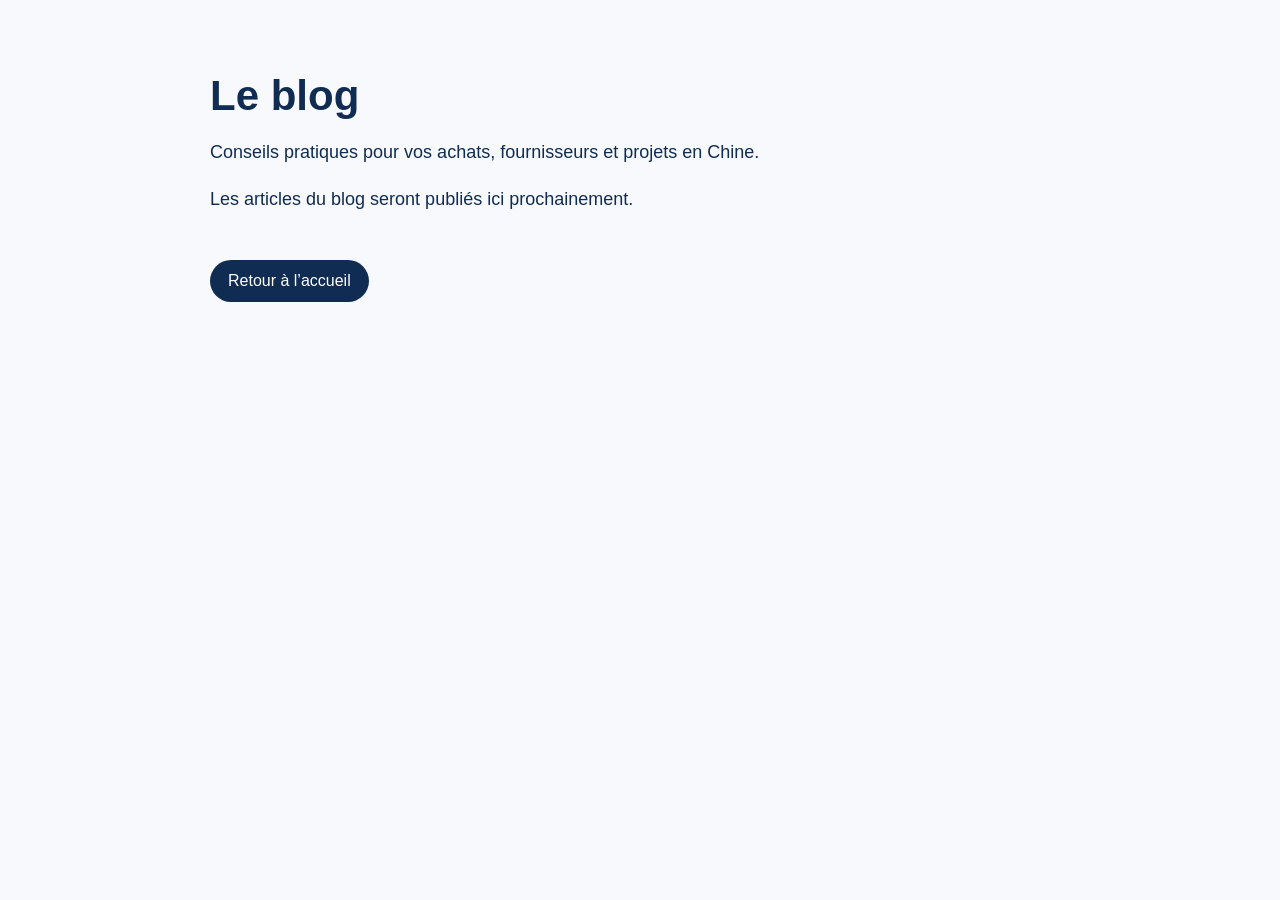
==== commit 5402f282: "Add files via upload https://github.com/DBCabinet/dbfrancechina" ====
--- a/index.html
+++ b/index.html
@@ -1,167 +1,10 @@
 <!doctype html>
 <html lang="fr">
-  <head>
-    <meta charset="UTF-8" />
-    <meta name="viewport" content="width=device-width, initial-scale=1.0, maximum-scale=1" />
-    <meta name="description" content="DB CABINET DE CONSEIL accompagne les entreprises françaises et chinoises dans leur développement commercial, leur stratégie et leur implantation." />
-    <title>DB Cabinet de Conseil</title>
-    <meta name="theme-color" content="#071c38" />
-    <link rel="icon" type="image/png" href="assets/db-conseil-logo-dark-v2.png" />
-    <link rel="preconnect" href="https://fonts.googleapis.com" />
-    <link rel="preconnect" href="https://fonts.gstatic.com" crossorigin />
-    <link href="https://fonts.googleapis.com/css2?family=Manrope:wght@400;500;600;700;800&family=Source+Sans+3:wght@400;500;600;700&display=swap" rel="stylesheet" />
-    <script type="module" crossorigin src="/assets/index-B-Ie2hQK.js"></script>
-    <link rel="stylesheet" crossorigin href="/assets/index-DhsYV_25.css">
-    <script src="/__manus__/debug-collector.js" defer></script>
-  </head>
-  <body>
-    <script id="manus-runtime">window.__MANUS_HOST_DEV__ = false;
-(function(){"use strict";var Mr={exports:{}},Kn={};/**
- * @license React
- * react-jsx-runtime.production.js
- *
- * Copyright (c) Meta Platforms, Inc. and affiliates.
- *
- * This source code is licensed under the MIT license found in the
- * LICENSE file in the root directory of this source tree.
- */var $c;function um(){if($c)return Kn;$c=1;var r=Symbol.for("react.transitional.element"),i=Symbol.for("react.fragment");function c(s,d,m){var x=null;if(m!==void 0&&(x=""+m),d.key!==void 0&&(x=""+d.key),"key"in d){m={};for(var R in d)R!=="key"&&(m[R]=d[R])}else m=d;return d=m.ref,{$$typeof:r,type:s,key:x,ref:d!==void 0?d:null,props:m}}return Kn.Fragment=i,Kn.jsx=c,Kn.jsxs=c,Kn}var Fc;function dm(){return Fc||(Fc=1,Mr.exports=um()),Mr.exports}var h=dm(),Ar={exports:{}},Pn={},Rr={exports:{}},Nr={};/**
- * @license React
- * scheduler.production.js
- *
- * Copyright (c) Meta Platforms, Inc. and affiliates.
- *
- * This source code is licensed under the MIT license found in the
- * LICENSE file in the root directory of this source tree.
- */var Ic;function fm(){return Ic||(Ic=1,function(r){function i(A,q){var B=A.length;A.push(q);t:for(;0<B;){var bt=B-1>>>1,p=A[bt];if(0<d(p,q))A[bt]=q,A[B]=p,B=bt;else break t}}function c(A){return A.length===0?null:A[0]}function s(A){if(A.length===0)return null;var q=A[0],B=A.pop();if(B!==q){A[0]=B;t:for(var bt=0,p=A.length,O=p>>>1;bt<O;){var X=2*(bt+1)-1,G=A[X],Z=X+1,st=A[Z];if(0>d(G,B))Z<p&&0>d(st,G)?(A[bt]=st,A[Z]=B,bt=Z):(A[bt]=G,A[X]=B,bt=X);else if(Z<p&&0>d(st,B))A[bt]=st,A[Z]=B,bt=Z;else break t}}return q}function d(A,q){var B=A.sortIndex-q.sortIndex;return B!==0?B:A.id-q.id}if(r.unstable_now=void 0,typeof performance=="object"&&typeof performance.now=="function"){var m=performance;r.unstable_now=function(){return m.now()}}else{var x=Date,R=x.now();r.unstable_now=function(){return x.now()-R}}var C=[],v=[],D=1,j=null,J=3,at=!1,$=!1,nt=!1,ct=!1,ht=typeof setTimeout=="function"?setTimeout:null,St=typeof clearTimeout=="function"?clearTimeout:null,_=typeof setImmediate<"u"?setImmediate:null;function Y(A){for(var q=c(v);q!==null;){if(q.callback===null)s(v);else if(q.startTime<=A)s(v),q.sortIndex=q.expirationTime,i(C,q);else break;q=c(v)}}function H(A){if(nt=!1,Y(A),!$)if(c(C)!==null)$=!0,it||(it=!0,Bt());else{var q=c(v);q!==null&&Mt(H,q.startTime-A)}}var it=!1,rt=-1,V=5,xt=-1;function Be(){return ct?!0:!(r.unstable_now()-xt<V)}function te(){if(ct=!1,it){var A=r.unstable_now();xt=A;var q=!0;try{t:{$=!1,nt&&(nt=!1,St(rt),rt=-1),at=!0;var B=J;try{e:{for(Y(A),j=c(C);j!==null&&!(j.expirationTime>A&&Be());){var bt=j.callback;if(typeof bt=="function"){j.callback=null,J=j.priorityLevel;var p=bt(j.expirationTime<=A);if(A=r.unstable_now(),typeof p=="function"){j.callback=p,Y(A),q=!0;break e}j===c(C)&&s(C),Y(A)}else s(C);j=c(C)}if(j!==null)q=!0;else{var O=c(v);O!==null&&Mt(H,O.startTime-A),q=!1}}break t}finally{j=null,J=B,at=!1}q=void 0}}finally{q?Bt():it=!1}}}var Bt;if(typeof _=="function")Bt=function(){_(te)};else if(typeof MessageChannel<"u"){var me=new MessageChannel,Se=me.port2;me.port1.onmessage=te,Bt=function(){Se.postMessage(null)}}else Bt=function(){ht(te,0)};function Mt(A,q){rt=ht(function(){A(r.unstable_now())},q)}r.unstable_IdlePriority=5,r.unstable_ImmediatePriority=1,r.unstable_LowPriority=4,r.unstable_NormalPriority=3,r.unstable_Profiling=null,r.unstable_UserBlockingPriority=2,r.unstable_cancelCallback=function(A){A.callback=null},r.unstable_forceFrameRate=function(A){0>A||125<A?console.error("forceFrameRate takes a positive int between 0 and 125, forcing frame rates higher than 125 fps is not supported"):V=0<A?Math.floor(1e3/A):5},r.unstable_getCurrentPriorityLevel=function(){return J},r.unstable_next=function(A){switch(J){case 1:case 2:case 3:var q=3;break;default:q=J}var B=J;J=q;try{return A()}finally{J=B}},r.unstable_requestPaint=function(){ct=!0},r.unstable_runWithPriority=function(A,q){switch(A){case 1:case 2:case 3:case 4:case 5:break;default:A=3}var B=J;J=A;try{return q()}finally{J=B}},r.unstable_scheduleCallback=function(A,q,B){var bt=r.unstable_now();switch(typeof B=="object"&&B!==null?(B=B.delay,B=typeof B=="number"&&0<B?bt+B:bt):B=bt,A){case 1:var p=-1;break;case 2:p=250;break;case 5:p=1073741823;break;case 4:p=1e4;break;default:p=5e3}return p=B+p,A={id:D++,callback:q,priorityLevel:A,startTime:B,expirationTime:p,sortIndex:-1},B>bt?(A.sortIndex=B,i(v,A),c(C)===null&&A===c(v)&&(nt?(St(rt),rt=-1):nt=!0,Mt(H,B-bt))):(A.sortIndex=p,i(C,A),$||at||($=!0,it||(it=!0,Bt()))),A},r.unstable_shouldYield=Be,r.unstable_wrapCallback=function(A){var q=J;return function(){var B=J;J=q;try{return A.apply(this,arguments)}finally{J=B}}}}(Nr)),Nr}var tu;function hm(){return tu||(tu=1,Rr.exports=fm()),Rr.exports}var zr={exports:{}},ut={};/**
- * @license React
- * react.production.js
- *
- * Copyright (c) Meta Platforms, Inc. and affiliates.
- *
- * This source code is licensed under the MIT license found in the
- * LICENSE file in the root directory of this source tree.
- */var eu;function mm(){if(eu)return ut;eu=1;var r=Symbol.for("react.transitional.element"),i=Symbol.for("react.portal"),c=Symbol.for("react.fragment"),s=Symbol.for("react.strict_mode"),d=Symbol.for("react.profiler"),m=Symbol.for("react.consumer"),x=Symbol.for("react.context"),R=Symbol.for("react.forward_ref"),C=Symbol.for("react.suspense"),v=Symbol.for("react.memo"),D=Symbol.for("react.lazy"),j=Symbol.iterator;function J(p){return p===null||typeof p!="object"?null:(p=j&&p[j]||p["@@iterator"],typeof p=="function"?p:null)}var at={isMounted:function(){return!1},enqueueForceUpdate:function(){},enqueueReplaceState:function(){},enqueueSetState:function(){}},$=Object.assign,nt={};function ct(p,O,X){this.props=p,this.context=O,this.refs=nt,this.updater=X||at}ct.prototype.isReactComponent={},ct.prototype.setState=function(p,O){if(typeof p!="object"&&typeof p!="function"&&p!=null)throw Error("takes an object of state variables to update or a function which returns an object of state variables.");this.updater.enqueueSetState(this,p,O,"setState")},ct.prototype.forceUpdate=function(p){this.updater.enqueueForceUpdate(this,p,"forceUpdate")};function ht(){}ht.prototype=ct.prototype;function St(p,O,X){this.props=p,this.context=O,this.refs=nt,this.updater=X||at}var _=St.prototype=new ht;_.constructor=St,$(_,ct.prototype),_.isPureReactComponent=!0;var Y=Array.isArray,H={H:null,A:null,T:null,S:null,V:null},it=Object.prototype.hasOwnProperty;function rt(p,O,X,G,Z,st){return X=st.ref,{$$typeof:r,type:p,key:O,ref:X!==void 0?X:null,props:st}}function V(p,O){return rt(p.type,O,void 0,void 0,void 0,p.props)}function xt(p){return typeof p=="object"&&p!==null&&p.$$typeof===r}function Be(p){var O={"=":"=0",":":"=2"};return"$"+p.replace(/[=:]/g,function(X){return O[X]})}var te=/\/+/g;function Bt(p,O){return typeof p=="object"&&p!==null&&p.key!=null?Be(""+p.key):O.toString(36)}function me(){}function Se(p){switch(p.status){case"fulfilled":return p.value;case"rejected":throw p.reason;default:switch(typeof p.status=="string"?p.then(me,me):(p.status="pending",p.then(function(O){p.status==="pending"&&(p.status="fulfilled",p.value=O)},function(O){p.status==="pending"&&(p.status="rejected",p.reason=O)})),p.status){case"fulfilled":return p.value;case"rejected":throw p.reason}}throw p}function Mt(p,O,X,G,Z){var st=typeof p;(st==="undefined"||st==="boolean")&&(p=null);var I=!1;if(p===null)I=!0;else switch(st){case"bigint":case"string":case"number":I=!0;break;case"object":switch(p.$$typeof){case r:case i:I=!0;break;case D:return I=p._init,Mt(I(p._payload),O,X,G,Z)}}if(I)return Z=Z(p),I=G===""?"."+Bt(p,0):G,Y(Z)?(X="",I!=null&&(X=I.replace(te,"$&/")+"/"),Mt(Z,O,X,"",function(Jt){return Jt})):Z!=null&&(xt(Z)&&(Z=V(Z,X+(Z.key==null||p&&p.key===Z.key?"":(""+Z.key).replace(te,"$&/")+"/")+I)),O.push(Z)),1;I=0;var gt=G===""?".":G+":";if(Y(p))for(var Tt=0;Tt<p.length;Tt++)G=p[Tt],st=gt+Bt(G,Tt),I+=Mt(G,O,X,st,Z);else if(Tt=J(p),typeof Tt=="function")for(p=Tt.call(p),Tt=0;!(G=p.next()).done;)G=G.value,st=gt+Bt(G,Tt++),I+=Mt(G,O,X,st,Z);else if(st==="object"){if(typeof p.then=="function")return Mt(Se(p),O,X,G,Z);throw O=String(p),Error("Objects are not valid as a React child (found: "+(O==="[object Object]"?"object with keys {"+Object.keys(p).join(", ")+"}":O)+"). If you meant to render a collection of children, use an array instead.")}return I}function A(p,O,X){if(p==null)return p;var G=[],Z=0;return Mt(p,G,"","",function(st){return O.call(X,st,Z++)}),G}function q(p){if(p._status===-1){var O=p._result;O=O(),O.then(function(X){(p._status===0||p._status===-1)&&(p._status=1,p._result=X)},function(X){(p._status===0||p._status===-1)&&(p._status=2,p._result=X)}),p._status===-1&&(p._status=0,p._result=O)}if(p._status===1)return p._result.default;throw p._result}var B=typeof reportError=="function"?reportError:function(p){if(typeof window=="object"&&typeof window.ErrorEvent=="function"){var O=new window.ErrorEvent("error",{bubbles:!0,cancelable:!0,message:typeof p=="object"&&p!==null&&typeof p.message=="string"?String(p.message):String(p),error:p});if(!window.dispatchEvent(O))return}else if(typeof process=="object"&&typeof process.emit=="function"){process.emit("uncaughtException",p);return}console.error(p)};function bt(){}return ut.Children={map:A,forEach:function(p,O,X){A(p,function(){O.apply(this,arguments)},X)},count:function(p){var O=0;return A(p,function(){O++}),O},toArray:function(p){return A(p,function(O){return O})||[]},only:function(p){if(!xt(p))throw Error("React.Children.only expected to receive a single React element child.");return p}},ut.Component=ct,ut.Fragment=c,ut.Profiler=d,ut.PureComponent=St,ut.StrictMode=s,ut.Suspense=C,ut.__CLIENT_INTERNALS_DO_NOT_USE_OR_WARN_USERS_THEY_CANNOT_UPGRADE=H,ut.__COMPILER_RUNTIME={__proto__:null,c:function(p){return H.H.useMemoCache(p)}},ut.cache=function(p){return function(){return p.apply(null,arguments)}},ut.cloneElement=function(p,O,X){if(p==null)throw Error("The argument must be a React element, but you passed "+p+".");var G=$({},p.props),Z=p.key,st=void 0;if(O!=null)for(I in O.ref!==void 0&&(st=void 0),O.key!==void 0&&(Z=""+O.key),O)!it.call(O,I)||I==="key"||I==="__self"||I==="__source"||I==="ref"&&O.ref===void 0||(G[I]=O[I]);var I=arguments.length-2;if(I===1)G.children=X;else if(1<I){for(var gt=Array(I),Tt=0;Tt<I;Tt++)gt[Tt]=arguments[Tt+2];G.children=gt}return rt(p.type,Z,void 0,void 0,st,G)},ut.createContext=function(p){return p={$$typeof:x,_currentValue:p,_currentValue2:p,_threadCount:0,Provider:null,Consumer:null},p.Provider=p,p.Consumer={$$typeof:m,_context:p},p},ut.createElement=function(p,O,X){var G,Z={},st=null;if(O!=null)for(G in O.key!==void 0&&(st=""+O.key),O)it.call(O,G)&&G!=="key"&&G!=="__self"&&G!=="__source"&&(Z[G]=O[G]);var I=arguments.length-2;if(I===1)Z.children=X;else if(1<I){for(var gt=Array(I),Tt=0;Tt<I;Tt++)gt[Tt]=arguments[Tt+2];Z.children=gt}if(p&&p.defaultProps)for(G in I=p.defaultProps,I)Z[G]===void 0&&(Z[G]=I[G]);return rt(p,st,void 0,void 0,null,Z)},ut.createRef=function(){return{current:null}},ut.forwardRef=function(p){return{$$typeof:R,render:p}},ut.isValidElement=xt,ut.lazy=function(p){return{$$typeof:D,_payload:{_status:-1,_result:p},_init:q}},ut.memo=function(p,O){return{$$typeof:v,type:p,compare:O===void 0?null:O}},ut.startTransition=function(p){var O=H.T,X={};H.T=X;try{var G=p(),Z=H.S;Z!==null&&Z(X,G),typeof G=="object"&&G!==null&&typeof G.then=="function"&&G.then(bt,B)}catch(st){B(st)}finally{H.T=O}},ut.unstable_useCacheRefresh=function(){return H.H.useCacheRefresh()},ut.use=function(p){return H.H.use(p)},ut.useActionState=function(p,O,X){return H.H.useActionState(p,O,X)},ut.useCallback=function(p,O){return H.H.useCallback(p,O)},ut.useContext=function(p){return H.H.useContext(p)},ut.useDebugValue=function(){},ut.useDeferredValue=function(p,O){return H.H.useDeferredValue(p,O)},ut.useEffect=function(p,O,X){var G=H.H;if(typeof X=="function")throw Error("useEffect CRUD overload is not enabled in this build of React.");return G.useEffect(p,O)},ut.useId=function(){return H.H.useId()},ut.useImperativeHandle=function(p,O,X){return H.H.useImperativeHandle(p,O,X)},ut.useInsertionEffect=function(p,O){return H.H.useInsertionEffect(p,O)},ut.useLayoutEffect=function(p,O){return H.H.useLayoutEffect(p,O)},ut.useMemo=function(p,O){return H.H.useMemo(p,O)},ut.useOptimistic=function(p,O){return H.H.useOptimistic(p,O)},ut.useReducer=function(p,O,X){return H.H.useReducer(p,O,X)},ut.useRef=function(p){return H.H.useRef(p)},ut.useState=function(p){return H.H.useState(p)},ut.useSyncExternalStore=function(p,O,X){return H.H.useSyncExternalStore(p,O,X)},ut.useTransition=function(){return H.H.useTransition()},ut.version="19.1.1",ut}var lu;function _r(){return lu||(lu=1,zr.exports=mm()),zr.exports}var kr={exports:{}},he={};/**
- * @license React
- * react-dom.production.js
- *
- * Copyright (c) Meta Platforms, Inc. and affiliates.
- *
- * This source code is licensed under the MIT license found in the
- * LICENSE file in the root directory of this source tree.
- */var au;function gm(){if(au)return he;au=1;var r=_r();function i(C){var v="https://react.dev/errors/"+C;if(1<arguments.length){v+="?args[]="+encodeURIComponent(arguments[1]);for(var D=2;D<arguments.length;D++)v+="&args[]="+encodeURIComponent(arguments[D])}return"Minified React error #"+C+"; visit "+v+" for the full message or use the non-minified dev environment for full errors and additional helpful warnings."}function c(){}var s={d:{f:c,r:function(){throw Error(i(522))},D:c,C:c,L:c,m:c,X:c,S:c,M:c},p:0,findDOMNode:null},d=Symbol.for("react.portal");function m(C,v,D){var j=3<arguments.length&&arguments[3]!==void 0?arguments[3]:null;return{$$typeof:d,key:j==null?null:""+j,children:C,containerInfo:v,implementation:D}}var x=r.__CLIENT_INTERNALS_DO_NOT_USE_OR_WARN_USERS_THEY_CANNOT_UPGRADE;function R(C,v){if(C==="font")return"";if(typeof v=="string")return v==="use-credentials"?v:""}return he.__DOM_INTERNALS_DO_NOT_USE_OR_WARN_USERS_THEY_CANNOT_UPGRADE=s,he.createPortal=function(C,v){var D=2<arguments.length&&arguments[2]!==void 0?arguments[2]:null;if(!v||v.nodeType!==1&&v.nodeType!==9&&v.nodeType!==11)throw Error(i(299));return m(C,v,null,D)},he.flushSync=function(C){var v=x.T,D=s.p;try{if(x.T=null,s.p=2,C)return C()}finally{x.T=v,s.p=D,s.d.f()}},he.preconnect=function(C,v){typeof C=="string"&&(v?(v=v.crossOrigin,v=typeof v=="string"?v==="use-credentials"?v:"":void 0):v=null,s.d.C(C,v))},he.prefetchDNS=function(C){typeof C=="string"&&s.d.D(C)},he.preinit=function(C,v){if(typeof C=="string"&&v&&typeof v.as=="string"){var D=v.as,j=R(D,v.crossOrigin),J=typeof v.integrity=="string"?v.integrity:void 0,at=typeof v.fetchPriority=="string"?v.fetchPriority:void 0;D==="style"?s.d.S(C,typeof v.precedence=="string"?v.precedence:void 0,{crossOrigin:j,integrity:J,fetchPriority:at}):D==="script"&&s.d.X(C,{crossOrigin:j,integrity:J,fetchPriority:at,nonce:typeof v.nonce=="string"?v.nonce:void 0})}},he.preinitModule=function(C,v){if(typeof C=="string")if(typeof v=="object"&&v!==null){if(v.as==null||v.as==="script"){var D=R(v.as,v.crossOrigin);s.d.M(C,{crossOrigin:D,integrity:typeof v.integrity=="string"?v.integrity:void 0,nonce:typeof v.nonce=="string"?v.nonce:void 0})}}else v==null&&s.d.M(C)},he.preload=function(C,v){if(typeof C=="string"&&typeof v=="object"&&v!==null&&typeof v.as=="string"){var D=v.as,j=R(D,v.crossOrigin);s.d.L(C,D,{crossOrigin:j,integrity:typeof v.integrity=="string"?v.integrity:void 0,nonce:typeof v.nonce=="string"?v.nonce:void 0,type:typeof v.type=="string"?v.type:void 0,fetchPriority:typeof v.fetchPriority=="string"?v.fetchPriority:void 0,referrerPolicy:typeof v.referrerPolicy=="string"?v.referrerPolicy:void 0,imageSrcSet:typeof v.imageSrcSet=="string"?v.imageSrcSet:void 0,imageSizes:typeof v.imageSizes=="string"?v.imageSizes:void 0,media:typeof v.media=="string"?v.media:void 0})}},he.preloadModule=function(C,v){if(typeof C=="string")if(v){var D=R(v.as,v.crossOrigin);s.d.m(C,{as:typeof v.as=="string"&&v.as!=="script"?v.as:void 0,crossOrigin:D,integrity:typeof v.integrity=="string"?v.integrity:void 0})}else s.d.m(C)},he.requestFormReset=function(C){s.d.r(C)},he.unstable_batchedUpdates=function(C,v){return C(v)},he.useFormState=function(C,v,D){return x.H.useFormState(C,v,D)},he.useFormStatus=function(){return x.H.useHostTransitionStatus()},he.version="19.1.1",he}var nu;function pm(){if(nu)return kr.exports;nu=1;function r(){if(!(typeof __REACT_DEVTOOLS_GLOBAL_HOOK__>"u"||typeof __REACT_DEVTOOLS_GLOBAL_HOOK__.checkDCE!="function"))try{__REACT_DEVTOOLS_GLOBAL_HOOK__.checkDCE(r)}catch(i){console.error(i)}}return r(),kr.exports=gm(),kr.exports}/**
- * @license React
- * react-dom-client.production.js
- *
- * Copyright (c) Meta Platforms, Inc. and affiliates.
- *
- * This source code is licensed under the MIT license found in the
- * LICENSE file in the root directory of this source tree.
- */var ou;function ym(){if(ou)return Pn;ou=1;var r=hm(),i=_r(),c=pm();function s(t){var e="https://react.dev/errors/"+t;if(1<arguments.length){e+="?args[]="+encodeURIComponent(arguments[1]);for(var l=2;l<arguments.length;l++)e+="&args[]="+encodeURIComponent(arguments[l])}return"Minified React error #"+t+"; visit "+e+" for the full message or use the non-minified dev environment for full errors and additional helpful warnings."}function d(t){return!(!t||t.nodeType!==1&&t.nodeType!==9&&t.nodeType!==11)}function m(t){var e=t,l=t;if(t.alternate)for(;e.return;)e=e.return;else{t=e;do e=t,(e.flags&4098)!==0&&(l=e.return),t=e.return;while(t)}return e.tag===3?l:null}function x(t){if(t.tag===13){var e=t.memoizedState;if(e===null&&(t=t.alternate,t!==null&&(e=t.memoizedState)),e!==null)return e.dehydrated}return null}function R(t){if(m(t)!==t)throw Error(s(188))}function C(t){var e=t.alternate;if(!e){if(e=m(t),e===null)throw Error(s(188));return e!==t?null:t}for(var l=t,a=e;;){var n=l.return;if(n===null)break;var o=n.alternate;if(o===null){if(a=n.return,a!==null){l=a;continue}break}if(n.child===o.child){for(o=n.child;o;){if(o===l)return R(n),t;if(o===a)return R(n),e;o=o.sibling}throw Error(s(188))}if(l.return!==a.return)l=n,a=o;else{for(var u=!1,f=n.child;f;){if(f===l){u=!0,l=n,a=o;break}if(f===a){u=!0,a=n,l=o;break}f=f.sibling}if(!u){for(f=o.child;f;){if(f===l){u=!0,l=o,a=n;break}if(f===a){u=!0,a=o,l=n;break}f=f.sibling}if(!u)throw Error(s(189))}}if(l.alternate!==a)throw Error(s(190))}if(l.tag!==3)throw Error(s(188));return l.stateNode.current===l?t:e}function v(t){var e=t.tag;if(e===5||e===26||e===27||e===6)return t;for(t=t.child;t!==null;){if(e=v(t),e!==null)return e;t=t.sibling}return null}var D=Object.assign,j=Symbol.for("react.element"),J=Symbol.for("react.transitional.element"),at=Symbol.for("react.portal"),$=Symbol.for("react.fragment"),nt=Symbol.for("react.strict_mode"),ct=Symbol.for("react.profiler"),ht=Symbol.for("react.provider"),St=Symbol.for("react.consumer"),_=Symbol.for("react.context"),Y=Symbol.for("react.forward_ref"),H=Symbol.for("react.suspense"),it=Symbol.for("react.suspense_list"),rt=Symbol.for("react.memo"),V=Symbol.for("react.lazy"),xt=Symbol.for("react.activity"),Be=Symbol.for("react.memo_cache_sentinel"),te=Symbol.iterator;function Bt(t){return t===null||typeof t!="object"?null:(t=te&&t[te]||t["@@iterator"],typeof t=="function"?t:null)}var me=Symbol.for("react.client.reference");function Se(t){if(t==null)return null;if(typeof t=="function")return t.$$typeof===me?null:t.displayName||t.name||null;if(typeof t=="string")return t;switch(t){case $:return"Fragment";case ct:return"Profiler";case nt:return"StrictMode";case H:return"Suspense";case it:return"SuspenseList";case xt:return"Activity"}if(typeof t=="object")switch(t.$$typeof){case at:return"Portal";case _:return(t.displayName||"Context")+".Provider";case St:return(t._context.displayName||"Context")+".Consumer";case Y:var e=t.render;return t=t.displayName,t||(t=e.displayName||e.name||"",t=t!==""?"ForwardRef("+t+")":"ForwardRef"),t;case rt:return e=t.displayName||null,e!==null?e:Se(t.type)||"Memo";case V:e=t._payload,t=t._init;try{return Se(t(e))}catch{}}return null}var Mt=Array.isArray,A=i.__CLIENT_INTERNALS_DO_NOT_USE_OR_WARN_USERS_THEY_CANNOT_UPGRADE,q=c.__DOM_INTERNALS_DO_NOT_USE_OR_WARN_USERS_THEY_CANNOT_UPGRADE,B={pending:!1,data:null,method:null,action:null},bt=[],p=-1;function O(t){return{current:t}}function X(t){0>p||(t.current=bt[p],bt[p]=null,p--)}function G(t,e){p++,bt[p]=t.current,t.current=e}var Z=O(null),st=O(null),I=O(null),gt=O(null);function Tt(t,e){switch(G(I,e),G(st,t),G(Z,null),e.nodeType){case 9:case 11:t=(t=e.documentElement)&&(t=t.namespaceURI)?Hh(t):0;break;default:if(t=e.tagName,e=e.namespaceURI)e=Hh(e),t=Uh(e,t);else switch(t){case"svg":t=1;break;case"math":t=2;break;default:t=0}}X(Z),G(Z,t)}function Jt(){X(Z),X(st),X(I)}function Ke(t){t.memoizedState!==null&&G(gt,t);var e=Z.current,l=Uh(e,t.type);e!==l&&(G(st,t),G(Z,l))}function Ce(t){st.current===t&&(X(Z),X(st)),gt.current===t&&(X(gt),Wo._currentValue=B)}var Pe=Object.prototype.hasOwnProperty,yl=r.unstable_scheduleCallback,sn=r.unstable_cancelCallback,Ca=r.unstable_shouldYield,ri=r.unstable_requestPaint,ge=r.unstable_now,si=r.unstable_getCurrentPriorityLevel,Ul=r.unstable_ImmediatePriority,Fn=r.unstable_UserBlockingPriority,nl=r.unstable_NormalPriority,ci=r.unstable_LowPriority,Gl=r.unstable_IdlePriority,ui=r.log,Ea=r.unstable_setDisableYieldValue,ql=null,Wt=null;function Je(t){if(typeof ui=="function"&&Ea(t),Wt&&typeof Wt.setStrictMode=="function")try{Wt.setStrictMode(ql,t)}catch{}}var $t=Math.clz32?Math.clz32:fi,di=Math.log,Ta=Math.LN2;function fi(t){return t>>>=0,t===0?32:31-(di(t)/Ta|0)|0}var L=256,cn=4194304;function vl(t){var e=t&42;if(e!==0)return e;switch(t&-t){case 1:return 1;case 2:return 2;case 4:return 4;case 8:return 8;case 16:return 16;case 32:return 32;case 64:return 64;case 128:return 128;case 256:case 512:case 1024:case 2048:case 4096:case 8192:case 16384:case 32768:case 65536:case 131072:case 262144:case 524288:case 1048576:case 2097152:return t&4194048;case 4194304:case 8388608:case 16777216:case 33554432:return t&62914560;case 67108864:return 67108864;case 134217728:return 134217728;case 268435456:return 268435456;case 536870912:return 536870912;case 1073741824:return 0;default:return t}}function un(t,e,l){var a=t.pendingLanes;if(a===0)return 0;var n=0,o=t.suspendedLanes,u=t.pingedLanes;t=t.warmLanes;var f=a&134217727;return f!==0?(a=f&~o,a!==0?n=vl(a):(u&=f,u!==0?n=vl(u):l||(l=f&~t,l!==0&&(n=vl(l))))):(f=a&~o,f!==0?n=vl(f):u!==0?n=vl(u):l||(l=a&~t,l!==0&&(n=vl(l)))),n===0?0:e!==0&&e!==n&&(e&o)===0&&(o=n&-n,l=e&-e,o>=l||o===32&&(l&4194048)!==0)?e:n}function Dt(t,e){return(t.pendingLanes&~(t.suspendedLanes&~t.pingedLanes)&e)===0}function In(t,e){switch(t){case 1:case 2:case 4:case 8:case 64:return e+250;case 16:case 32:case 128:case 256:case 512:case 1024:case 2048:case 4096:case 8192:case 16384:case 32768:case 65536:case 131072:case 262144:case 524288:case 1048576:case 2097152:return e+5e3;case 4194304:case 8388608:case 16777216:case 33554432:return-1;case 67108864:case 134217728:case 268435456:case 536870912:case 1073741824:return-1;default:return-1}}function to(){var t=L;return L<<=1,(L&4194048)===0&&(L=256),t}function hi(){var t=cn;return cn<<=1,(cn&62914560)===0&&(cn=4194304),t}function eo(t){for(var e=[],l=0;31>l;l++)e.push(t);return e}function Da(t,e){t.pendingLanes|=e,e!==268435456&&(t.suspendedLanes=0,t.pingedLanes=0,t.warmLanes=0)}function Ir(t,e,l,a,n,o){var u=t.pendingLanes;t.pendingLanes=l,t.suspendedLanes=0,t.pingedLanes=0,t.warmLanes=0,t.expiredLanes&=l,t.entangledLanes&=l,t.errorRecoveryDisabledLanes&=l,t.shellSuspendCounter=0;var f=t.entanglements,g=t.expirationTimes,S=t.hiddenUpdates;for(l=u&~l;0<l;){var N=31-$t(l),k=1<<N;f[N]=0,g[N]=-1;var E=S[N];if(E!==null)for(S[N]=null,N=0;N<E.length;N++){var T=E[N];T!==null&&(T.lane&=-536870913)}l&=~k}a!==0&&mi(t,a,0),o!==0&&n===0&&t.tag!==0&&(t.suspendedLanes|=o&~(u&~e))}function mi(t,e,l){t.pendingLanes|=e,t.suspendedLanes&=~e;var a=31-$t(e);t.entangledLanes|=e,t.entanglements[a]=t.entanglements[a]|1073741824|l&4194090}function gi(t,e){var l=t.entangledLanes|=e;for(t=t.entanglements;l;){var a=31-$t(l),n=1<<a;n&e|t[a]&e&&(t[a]|=e),l&=~n}}function lo(t){switch(t){case 2:t=1;break;case 8:t=4;break;case 32:t=16;break;case 256:case 512:case 1024:case 2048:case 4096:case 8192:case 16384:case 32768:case 65536:case 131072:case 262144:case 524288:case 1048576:case 2097152:case 4194304:case 8388608:case 16777216:case 33554432:t=128;break;case 268435456:t=134217728;break;default:t=0}return t}function ao(t){return t&=-t,2<t?8<t?(t&134217727)!==0?32:268435456:8:2}function pi(){var t=q.p;return t!==0?t:(t=window.event,t===void 0?32:nm(t.type))}function ts(t,e){var l=q.p;try{return q.p=t,e()}finally{q.p=l}}var ol=Math.random().toString(36).slice(2),ee="__reactFiber$"+ol,pe="__reactProps$"+ol,Yl="__reactContainer$"+ol,no="__reactEvents$"+ol,es="__reactListeners$"+ol,ls="__reactHandles$"+ol,yi="__reactResources$"+ol,Ma="__reactMarker$"+ol;function oo(t){delete t[ee],delete t[pe],delete t[no],delete t[es],delete t[ls]}function Vl(t){var e=t[ee];if(e)return e;for(var l=t.parentNode;l;){if(e=l[Yl]||l[ee]){if(l=e.alternate,e.child!==null||l!==null&&l.child!==null)for(t=Vh(t);t!==null;){if(l=t[ee])return l;t=Vh(t)}return e}t=l,l=t.parentNode}return null}function Xl(t){if(t=t[ee]||t[Yl]){var e=t.tag;if(e===5||e===6||e===13||e===26||e===27||e===3)return t}return null}function Aa(t){var e=t.tag;if(e===5||e===26||e===27||e===6)return t.stateNode;throw Error(s(33))}function Zl(t){var e=t[yi];return e||(e=t[yi]={hoistableStyles:new Map,hoistableScripts:new Map}),e}function Vt(t){t[Ma]=!0}var vi=new Set,bi={};function bl(t,e){We(t,e),We(t+"Capture",e)}function We(t,e){for(bi[t]=e,t=0;t<e.length;t++)vi.add(e[t])}var as=RegExp("^[:A-Z_a-z\\u00C0-\\u00D6\\u00D8-\\u00F6\\u00F8-\\u02FF\\u0370-\\u037D\\u037F-\\u1FFF\\u200C-\\u200D\\u2070-\\u218F\\u2C00-\\u2FEF\\u3001-\\uD7FF\\uF900-\\uFDCF\\uFDF0-\\uFFFD][:A-Z_a-z\\u00C0-\\u00D6\\u00D8-\\u00F6\\u00F8-\\u02FF\\u0370-\\u037D\\u037F-\\u1FFF\\u200C-\\u200D\\u2070-\\u218F\\u2C00-\\u2FEF\\u3001-\\uD7FF\\uF900-\\uFDCF\\uFDF0-\\uFFFD\\-.0-9\\u00B7\\u0300-\\u036F\\u203F-\\u2040]*$"),xi={},wi={};function Ra(t){return Pe.call(wi,t)?!0:Pe.call(xi,t)?!1:as.test(t)?wi[t]=!0:(xi[t]=!0,!1)}function M(t,e,l){if(Ra(e))if(l===null)t.removeAttribute(e);else{switch(typeof l){case"undefined":case"function":case"symbol":t.removeAttribute(e);return;case"boolean":var a=e.toLowerCase().slice(0,5);if(a!=="data-"&&a!=="aria-"){t.removeAttribute(e);return}}t.setAttribute(e,""+l)}}function tt(t,e,l){if(l===null)t.removeAttribute(e);else{switch(typeof l){case"undefined":case"function":case"symbol":case"boolean":t.removeAttribute(e);return}t.setAttribute(e,""+l)}}function Ot(t,e,l,a){if(a===null)t.removeAttribute(l);else{switch(typeof a){case"undefined":case"function":case"symbol":case"boolean":t.removeAttribute(l);return}t.setAttributeNS(e,l,""+a)}}var le,Ee;function ae(t){if(le===void 0)try{throw Error()}catch(l){var e=l.stack.trim().match(/\n( *(at )?)/);le=e&&e[1]||"",Ee=-1<l.stack.indexOf(`
-    at`)?" (<anonymous>)":-1<l.stack.indexOf("@")?"@unknown:0:0":""}return`
-`+le+t+Ee}var Le=!1;function He(t,e){if(!t||Le)return"";Le=!0;var l=Error.prepareStackTrace;Error.prepareStackTrace=void 0;try{var a={DetermineComponentFrameRoot:function(){try{if(e){var k=function(){throw Error()};if(Object.defineProperty(k.prototype,"props",{set:function(){throw Error()}}),typeof Reflect=="object"&&Reflect.construct){try{Reflect.construct(k,[])}catch(T){var E=T}Reflect.construct(t,[],k)}else{try{k.call()}catch(T){E=T}t.call(k.prototype)}}else{try{throw Error()}catch(T){E=T}(k=t())&&typeof k.catch=="function"&&k.catch(function(){})}}catch(T){if(T&&E&&typeof T.stack=="string")return[T.stack,E.stack]}return[null,null]}};a.DetermineComponentFrameRoot.displayName="DetermineComponentFrameRoot";var n=Object.getOwnPropertyDescriptor(a.DetermineComponentFrameRoot,"name");n&&n.configurable&&Object.defineProperty(a.DetermineComponentFrameRoot,"name",{value:"DetermineComponentFrameRoot"});var o=a.DetermineComponentFrameRoot(),u=o[0],f=o[1];if(u&&f){var g=u.split(`
-`),S=f.split(`
-`);for(n=a=0;a<g.length&&!g[a].includes("DetermineComponentFrameRoot");)a++;for(;n<S.length&&!S[n].includes("DetermineComponentFrameRoot");)n++;if(a===g.length||n===S.length)for(a=g.length-1,n=S.length-1;1<=a&&0<=n&&g[a]!==S[n];)n--;for(;1<=a&&0<=n;a--,n--)if(g[a]!==S[n]){if(a!==1||n!==1)do if(a--,n--,0>n||g[a]!==S[n]){var N=`
-`+g[a].replace(" at new "," at ");return t.displayName&&N.includes("<anonymous>")&&(N=N.replace("<anonymous>",t.displayName)),N}while(1<=a&&0<=n);break}}}finally{Le=!1,Error.prepareStackTrace=l}return(l=t?t.displayName||t.name:"")?ae(l):""}function Ql(t){switch(t.tag){case 26:case 27:case 5:return ae(t.type);case 16:return ae("Lazy");case 13:return ae("Suspense");case 19:return ae("SuspenseList");case 0:case 15:return He(t.type,!1);case 11:return He(t.type.render,!1);case 1:return He(t.type,!0);case 31:return ae("Activity");default:return""}}function xl(t){try{var e="";do e+=Ql(t),t=t.return;while(t);return e}catch(l){return`
-Error generating stack: `+l.message+`
-`+l.stack}}function Xt(t){switch(typeof t){case"bigint":case"boolean":case"number":case"string":case"undefined":return t;case"object":return t;default:return""}}function il(t){var e=t.type;return(t=t.nodeName)&&t.toLowerCase()==="input"&&(e==="checkbox"||e==="radio")}function ve(t){var e=il(t)?"checked":"value",l=Object.getOwnPropertyDescriptor(t.constructor.prototype,e),a=""+t[e];if(!t.hasOwnProperty(e)&&typeof l<"u"&&typeof l.get=="function"&&typeof l.set=="function"){var n=l.get,o=l.set;return Object.defineProperty(t,e,{configurable:!0,get:function(){return n.call(this)},set:function(u){a=""+u,o.call(this,u)}}),Object.defineProperty(t,e,{enumerable:l.enumerable}),{getValue:function(){return a},setValue:function(u){a=""+u},stopTracking:function(){t._valueTracker=null,delete t[e]}}}}function re(t){t._valueTracker||(t._valueTracker=ve(t))}function rl(t){if(!t)return!1;var e=t._valueTracker;if(!e)return!0;var l=e.getValue(),a="";return t&&(a=il(t)?t.checked?"true":"false":t.value),t=a,t!==l?(e.setValue(t),!0):!1}function wl(t){if(t=t||(typeof document<"u"?document:void 0),typeof t>"u")return null;try{return t.activeElement||t.body}catch{return t.body}}var dn=/[\n"\\]/g;function se(t){return t.replace(dn,function(e){return"\\"+e.charCodeAt(0).toString(16)+" "})}function Kl(t,e,l,a,n,o,u,f){t.name="",u!=null&&typeof u!="function"&&typeof u!="symbol"&&typeof u!="boolean"?t.type=u:t.removeAttribute("type"),e!=null?u==="number"?(e===0&&t.value===""||t.value!=e)&&(t.value=""+Xt(e)):t.value!==""+Xt(e)&&(t.value=""+Xt(e)):u!=="submit"&&u!=="reset"||t.removeAttribute("value"),e!=null?Pl(t,u,Xt(e)):l!=null?Pl(t,u,Xt(l)):a!=null&&t.removeAttribute("value"),n==null&&o!=null&&(t.defaultChecked=!!o),n!=null&&(t.checked=n&&typeof n!="function"&&typeof n!="symbol"),f!=null&&typeof f!="function"&&typeof f!="symbol"&&typeof f!="boolean"?t.name=""+Xt(f):t.removeAttribute("name")}function Na(t,e,l,a,n,o,u,f){if(o!=null&&typeof o!="function"&&typeof o!="symbol"&&typeof o!="boolean"&&(t.type=o),e!=null||l!=null){if(!(o!=="submit"&&o!=="reset"||e!=null))return;l=l!=null?""+Xt(l):"",e=e!=null?""+Xt(e):l,f||e===t.value||(t.value=e),t.defaultValue=e}a=a??n,a=typeof a!="function"&&typeof a!="symbol"&&!!a,t.checked=f?t.checked:!!a,t.defaultChecked=!!a,u!=null&&typeof u!="function"&&typeof u!="symbol"&&typeof u!="boolean"&&(t.name=u)}function Pl(t,e,l){e==="number"&&wl(t.ownerDocument)===t||t.defaultValue===""+l||(t.defaultValue=""+l)}function $e(t,e,l,a){if(t=t.options,e){e={};for(var n=0;n<l.length;n++)e["$"+l[n]]=!0;for(l=0;l<t.length;l++)n=e.hasOwnProperty("$"+t[l].value),t[l].selected!==n&&(t[l].selected=n),n&&a&&(t[l].defaultSelected=!0)}else{for(l=""+Xt(l),e=null,n=0;n<t.length;n++){if(t[n].value===l){t[n].selected=!0,a&&(t[n].defaultSelected=!0);return}e!==null||t[n].disabled||(e=t[n])}e!==null&&(e.selected=!0)}}function za(t,e,l){if(e!=null&&(e=""+Xt(e),e!==t.value&&(t.value=e),l==null)){t.defaultValue!==e&&(t.defaultValue=e);return}t.defaultValue=l!=null?""+Xt(l):""}function _a(t,e,l,a){if(e==null){if(a!=null){if(l!=null)throw Error(s(92));if(Mt(a)){if(1<a.length)throw Error(s(93));a=a[0]}l=a}l==null&&(l=""),e=l}l=Xt(e),t.defaultValue=l,a=t.textContent,a===l&&a!==""&&a!==null&&(t.value=a)}function Fe(t,e){if(e){var l=t.firstChild;if(l&&l===t.lastChild&&l.nodeType===3){l.nodeValue=e;return}}t.textContent=e}var fn=new Set("animationIterationCount aspectRatio borderImageOutset borderImageSlice borderImageWidth boxFlex boxFlexGroup boxOrdinalGroup columnCount columns flex flexGrow flexPositive flexShrink flexNegative flexOrder gridArea gridRow gridRowEnd gridRowSpan gridRowStart gridColumn gridColumnEnd gridColumnSpan gridColumnStart fontWeight lineClamp lineHeight opacity order orphans scale tabSize widows zIndex zoom fillOpacity floodOpacity stopOpacity strokeDasharray strokeDashoffset strokeMiterlimit strokeOpacity strokeWidth MozAnimationIterationCount MozBoxFlex MozBoxFlexGroup MozLineClamp msAnimationIterationCount msFlex msZoom msFlexGrow msFlexNegative msFlexOrder msFlexPositive msFlexShrink msGridColumn msGridColumnSpan msGridRow msGridRowSpan WebkitAnimationIterationCount WebkitBoxFlex WebKitBoxFlexGroup WebkitBoxOrdinalGroup WebkitColumnCount WebkitColumns WebkitFlex WebkitFlexGrow WebkitFlexPositive WebkitFlexShrink WebkitLineClamp".split(" "));function ka(t,e,l){var a=e.indexOf("--")===0;l==null||typeof l=="boolean"||l===""?a?t.setProperty(e,""):e==="float"?t.cssFloat="":t[e]="":a?t.setProperty(e,l):typeof l!="number"||l===0||fn.has(e)?e==="float"?t.cssFloat=l:t[e]=(""+l).trim():t[e]=l+"px"}function Oa(t,e,l){if(e!=null&&typeof e!="object")throw Error(s(62));if(t=t.style,l!=null){for(var a in l)!l.hasOwnProperty(a)||e!=null&&e.hasOwnProperty(a)||(a.indexOf("--")===0?t.setProperty(a,""):a==="float"?t.cssFloat="":t[a]="");for(var n in e)a=e[n],e.hasOwnProperty(n)&&l[n]!==a&&ka(t,n,a)}else for(var o in e)e.hasOwnProperty(o)&&ka(t,o,e[o])}function ja(t){if(t.indexOf("-")===-1)return!1;switch(t){case"annotation-xml":case"color-profile":case"font-face":case"font-face-src":case"font-face-uri":case"font-face-format":case"font-face-name":case"missing-glyph":return!1;default:return!0}}var Si=new Map([["acceptCharset","accept-charset"],["htmlFor","for"],["httpEquiv","http-equiv"],["crossOrigin","crossorigin"],["accentHeight","accent-height"],["alignmentBaseline","alignment-baseline"],["arabicForm","arabic-form"],["baselineShift","baseline-shift"],["capHeight","cap-height"],["clipPath","clip-path"],["clipRule","clip-rule"],["colorInterpolation","color-interpolation"],["colorInterpolationFilters","color-interpolation-filters"],["colorProfile","color-profile"],["colorRendering","color-rendering"],["dominantBaseline","dominant-baseline"],["enableBackground","enable-background"],["fillOpacity","fill-opacity"],["fillRule","fill-rule"],["floodColor","flood-color"],["floodOpacity","flood-opacity"],["fontFamily","font-family"],["fontSize","font-size"],["fontSizeAdjust","font-size-adjust"],["fontStretch","font-stretch"],["fontStyle","font-style"],["fontVariant","font-variant"],["fontWeight","font-weight"],["glyphName","glyph-name"],["glyphOrientationHorizontal","glyph-orientation-horizontal"],["glyphOrientationVertical","glyph-orientation-vertical"],["horizAdvX","horiz-adv-x"],["horizOriginX","horiz-origin-x"],["imageRendering","image-rendering"],["letterSpacing","letter-spacing"],["lightingColor","lighting-color"],["markerEnd","marker-end"],["markerMid","marker-mid"],["markerStart","marker-start"],["overlinePosition","overline-position"],["overlineThickness","overline-thickness"],["paintOrder","paint-order"],["panose-1","panose-1"],["pointerEvents","pointer-events"],["renderingIntent","rendering-intent"],["shapeRendering","shape-rendering"],["stopColor","stop-color"],["stopOpacity","stop-opacity"],["strikethroughPosition","strikethrough-position"],["strikethroughThickness","strikethrough-thickness"],["strokeDasharray","stroke-dasharray"],["strokeDashoffset","stroke-dashoffset"],["strokeLinecap","stroke-linecap"],["strokeLinejoin","stroke-linejoin"],["strokeMiterlimit","stroke-miterlimit"],["strokeOpacity","stroke-opacity"],["strokeWidth","stroke-width"],["textAnchor","text-anchor"],["textDecoration","text-decoration"],["textRendering","text-rendering"],["transformOrigin","transform-origin"],["underlinePosition","underline-position"],["underlineThickness","underline-thickness"],["unicodeBidi","unicode-bidi"],["unicodeRange","unicode-range"],["unitsPerEm","units-per-em"],["vAlphabetic","v-alphabetic"],["vHanging","v-hanging"],["vIdeographic","v-ideographic"],["vMathematical","v-mathematical"],["vectorEffect","vector-effect"],["vertAdvY","vert-adv-y"],["vertOriginX","vert-origin-x"],["vertOriginY","vert-origin-y"],["wordSpacing","word-spacing"],["writingMode","writing-mode"],["xmlnsXlink","xmlns:xlink"],["xHeight","x-height"]]),Ci=/^[\u0000-\u001F ]*j[\r\n\t]*a[\r\n\t]*v[\r\n\t]*a[\r\n\t]*s[\r\n\t]*c[\r\n\t]*r[\r\n\t]*i[\r\n\t]*p[\r\n\t]*t[\r\n\t]*:/i;function Ba(t){return Ci.test(""+t)?"javascript:throw new Error('React has blocked a javascript: URL as a security precaution.')":t}var hn=null;function mn(t){return t=t.target||t.srcElement||window,t.correspondingUseElement&&(t=t.correspondingUseElement),t.nodeType===3?t.parentNode:t}var Sl=null,Cl=null;function io(t){var e=Xl(t);if(e&&(t=e.stateNode)){var l=t[pe]||null;t:switch(t=e.stateNode,e.type){case"input":if(Kl(t,l.value,l.defaultValue,l.defaultValue,l.checked,l.defaultChecked,l.type,l.name),e=l.name,l.type==="radio"&&e!=null){for(l=t;l.parentNode;)l=l.parentNode;for(l=l.querySelectorAll('input[name="'+se(""+e)+'"][type="radio"]'),e=0;e<l.length;e++){var a=l[e];if(a!==t&&a.form===t.form){var n=a[pe]||null;if(!n)throw Error(s(90));Kl(a,n.value,n.defaultValue,n.defaultValue,n.checked,n.defaultChecked,n.type,n.name)}}for(e=0;e<l.length;e++)a=l[e],a.form===t.form&&rl(a)}break t;case"textarea":za(t,l.value,l.defaultValue);break t;case"select":e=l.value,e!=null&&$e(t,!!l.multiple,e,!1)}}}var gn=!1;function ro(t,e,l){if(gn)return t(e,l);gn=!0;try{var a=t(e);return a}finally{if(gn=!1,(Sl!==null||Cl!==null)&&(ir(),Sl&&(e=Sl,t=Cl,Cl=Sl=null,io(e),t)))for(e=0;e<t.length;e++)io(t[e])}}function Jl(t,e){var l=t.stateNode;if(l===null)return null;var a=l[pe]||null;if(a===null)return null;l=a[e];t:switch(e){case"onClick":case"onClickCapture":case"onDoubleClick":case"onDoubleClickCapture":case"onMouseDown":case"onMouseDownCapture":case"onMouseMove":case"onMouseMoveCapture":case"onMouseUp":case"onMouseUpCapture":case"onMouseEnter":(a=!a.disabled)||(t=t.type,a=!(t==="button"||t==="input"||t==="select"||t==="textarea")),t=!a;break t;default:t=!1}if(t)return null;if(l&&typeof l!="function")throw Error(s(231,e,typeof l));return l}var Ue=!(typeof window>"u"||typeof window.document>"u"||typeof window.document.createElement>"u"),pn=!1;if(Ue)try{var Wl={};Object.defineProperty(Wl,"passive",{get:function(){pn=!0}}),window.addEventListener("test",Wl,Wl),window.removeEventListener("test",Wl,Wl)}catch{pn=!1}var Ie=null,yn=null,La=null;function so(){if(La)return La;var t,e=yn,l=e.length,a,n="value"in Ie?Ie.value:Ie.textContent,o=n.length;for(t=0;t<l&&e[t]===n[t];t++);var u=l-t;for(a=1;a<=u&&e[l-a]===n[o-a];a++);return La=n.slice(t,1<a?1-a:void 0)}function Ha(t){var e=t.keyCode;return"charCode"in t?(t=t.charCode,t===0&&e===13&&(t=13)):t=e,t===10&&(t=13),32<=t||t===13?t:0}function Ua(){return!0}function co(){return!1}function ce(t){function e(l,a,n,o,u){this._reactName=l,this._targetInst=n,this.type=a,this.nativeEvent=o,this.target=u,this.currentTarget=null;for(var f in t)t.hasOwnProperty(f)&&(l=t[f],this[f]=l?l(o):o[f]);return this.isDefaultPrevented=(o.defaultPrevented!=null?o.defaultPrevented:o.returnValue===!1)?Ua:co,this.isPropagationStopped=co,this}return D(e.prototype,{preventDefault:function(){this.defaultPrevented=!0;var l=this.nativeEvent;l&&(l.preventDefault?l.preventDefault():typeof l.returnValue!="unknown"&&(l.returnValue=!1),this.isDefaultPrevented=Ua)},stopPropagation:function(){var l=this.nativeEvent;l&&(l.stopPropagation?l.stopPropagation():typeof l.cancelBubble!="unknown"&&(l.cancelBubble=!0),this.isPropagationStopped=Ua)},persist:function(){},isPersistent:Ua}),e}var sl={eventPhase:0,bubbles:0,cancelable:0,timeStamp:function(t){return t.timeStamp||Date.now()},defaultPrevented:0,isTrusted:0},Ga=ce(sl),$l=D({},sl,{view:0,detail:0}),Ei=ce($l),Ti,uo,fo,Di=D({},$l,{screenX:0,screenY:0,clientX:0,clientY:0,pageX:0,pageY:0,ctrlKey:0,shiftKey:0,altKey:0,metaKey:0,getModifierState:os,button:0,buttons:0,relatedTarget:function(t){return t.relatedTarget===void 0?t.fromElement===t.srcElement?t.toElement:t.fromElement:t.relatedTarget},movementX:function(t){return"movementX"in t?t.movementX:(t!==fo&&(fo&&t.type==="mousemove"?(Ti=t.screenX-fo.screenX,uo=t.screenY-fo.screenY):uo=Ti=0,fo=t),Ti)},movementY:function(t){return"movementY"in t?t.movementY:uo}}),Vu=ce(Di),D0=D({},Di,{dataTransfer:0}),M0=ce(D0),A0=D({},$l,{relatedTarget:0}),ns=ce(A0),R0=D({},sl,{animationName:0,elapsedTime:0,pseudoElement:0}),N0=ce(R0),z0=D({},sl,{clipboardData:function(t){return"clipboardData"in t?t.clipboardData:window.clipboardData}}),_0=ce(z0),k0=D({},sl,{data:0}),Xu=ce(k0),O0={Esc:"Escape",Spacebar:" ",Left:"ArrowLeft",Up:"ArrowUp",Right:"ArrowRight",Down:"ArrowDown",Del:"Delete",Win:"OS",Menu:"ContextMenu",Apps:"ContextMenu",Scroll:"ScrollLock",MozPrintableKey:"Unidentified"},j0={8:"Backspace",9:"Tab",12:"Clear",13:"Enter",16:"Shift",17:"Control",18:"Alt",19:"Pause",20:"CapsLock",27:"Escape",32:" ",33:"PageUp",34:"PageDown",35:"End",36:"Home",37:"ArrowLeft",38:"ArrowUp",39:"ArrowRight",40:"ArrowDown",45:"Insert",46:"Delete",112:"F1",113:"F2",114:"F3",115:"F4",116:"F5",117:"F6",118:"F7",119:"F8",120:"F9",121:"F10",122:"F11",123:"F12",144:"NumLock",145:"ScrollLock",224:"Meta"},B0={Alt:"altKey",Control:"ctrlKey",Meta:"metaKey",Shift:"shiftKey"};function L0(t){var e=this.nativeEvent;return e.getModifierState?e.getModifierState(t):(t=B0[t])?!!e[t]:!1}function os(){return L0}var H0=D({},$l,{key:function(t){if(t.key){var e=O0[t.key]||t.key;if(e!=="Unidentified")return e}return t.type==="keypress"?(t=Ha(t),t===13?"Enter":String.fromCharCode(t)):t.type==="keydown"||t.type==="keyup"?j0[t.keyCode]||"Unidentified":""},code:0,location:0,ctrlKey:0,shiftKey:0,altKey:0,metaKey:0,repeat:0,locale:0,getModifierState:os,charCode:function(t){return t.type==="keypress"?Ha(t):0},keyCode:function(t){return t.type==="keydown"||t.type==="keyup"?t.keyCode:0},which:function(t){return t.type==="keypress"?Ha(t):t.type==="keydown"||t.type==="keyup"?t.keyCode:0}}),U0=ce(H0),G0=D({},Di,{pointerId:0,width:0,height:0,pressure:0,tangentialPressure:0,tiltX:0,tiltY:0,twist:0,pointerType:0,isPrimary:0}),Zu=ce(G0),q0=D({},$l,{touches:0,targetTouches:0,changedTouches:0,altKey:0,metaKey:0,ctrlKey:0,shiftKey:0,getModifierState:os}),Y0=ce(q0),V0=D({},sl,{propertyName:0,elapsedTime:0,pseudoElement:0}),X0=ce(V0),Z0=D({},Di,{deltaX:function(t){return"deltaX"in t?t.deltaX:"wheelDeltaX"in t?-t.wheelDeltaX:0},deltaY:function(t){return"deltaY"in t?t.deltaY:"wheelDeltaY"in t?-t.wheelDeltaY:"wheelDelta"in t?-t.wheelDelta:0},deltaZ:0,deltaMode:0}),Q0=ce(Z0),K0=D({},sl,{newState:0,oldState:0}),P0=ce(K0),J0=[9,13,27,32],is=Ue&&"CompositionEvent"in window,ho=null;Ue&&"documentMode"in document&&(ho=document.documentMode);var W0=Ue&&"TextEvent"in window&&!ho,Qu=Ue&&(!is||ho&&8<ho&&11>=ho),Ku=" ",Pu=!1;function Ju(t,e){switch(t){case"keyup":return J0.indexOf(e.keyCode)!==-1;case"keydown":return e.keyCode!==229;case"keypress":case"mousedown":case"focusout":return!0;default:return!1}}function Wu(t){return t=t.detail,typeof t=="object"&&"data"in t?t.data:null}var vn=!1;function $0(t,e){switch(t){case"compositionend":return Wu(e);case"keypress":return e.which!==32?null:(Pu=!0,Ku);case"textInput":return t=e.data,t===Ku&&Pu?null:t;default:return null}}function F0(t,e){if(vn)return t==="compositionend"||!is&&Ju(t,e)?(t=so(),La=yn=Ie=null,vn=!1,t):null;switch(t){case"paste":return null;case"keypress":if(!(e.ctrlKey||e.altKey||e.metaKey)||e.ctrlKey&&e.altKey){if(e.char&&1<e.char.length)return e.char;if(e.which)return String.fromCharCode(e.which)}return null;case"compositionend":return Qu&&e.locale!=="ko"?null:e.data;default:return null}}var I0={color:!0,date:!0,datetime:!0,"datetime-local":!0,email:!0,month:!0,number:!0,password:!0,range:!0,search:!0,tel:!0,text:!0,time:!0,url:!0,week:!0};function $u(t){var e=t&&t.nodeName&&t.nodeName.toLowerCase();return e==="input"?!!I0[t.type]:e==="textarea"}function Fu(t,e,l,a){Sl?Cl?Cl.push(a):Cl=[a]:Sl=a,e=fr(e,"onChange"),0<e.length&&(l=new Ga("onChange","change",null,l,a),t.push({event:l,listeners:e}))}var mo=null,go=null;function t1(t){kh(t,0)}function Mi(t){var e=Aa(t);if(rl(e))return t}function Iu(t,e){if(t==="change")return e}var td=!1;if(Ue){var rs;if(Ue){var ss="oninput"in document;if(!ss){var ed=document.createElement("div");ed.setAttribute("oninput","return;"),ss=typeof ed.oninput=="function"}rs=ss}else rs=!1;td=rs&&(!document.documentMode||9<document.documentMode)}function ld(){mo&&(mo.detachEvent("onpropertychange",ad),go=mo=null)}function ad(t){if(t.propertyName==="value"&&Mi(go)){var e=[];Fu(e,go,t,mn(t)),ro(t1,e)}}function e1(t,e,l){t==="focusin"?(ld(),mo=e,go=l,mo.attachEvent("onpropertychange",ad)):t==="focusout"&&ld()}function l1(t){if(t==="selectionchange"||t==="keyup"||t==="keydown")return Mi(go)}function a1(t,e){if(t==="click")return Mi(e)}function n1(t,e){if(t==="input"||t==="change")return Mi(e)}function o1(t,e){return t===e&&(t!==0||1/t===1/e)||t!==t&&e!==e}var Re=typeof Object.is=="function"?Object.is:o1;function po(t,e){if(Re(t,e))return!0;if(typeof t!="object"||t===null||typeof e!="object"||e===null)return!1;var l=Object.keys(t),a=Object.keys(e);if(l.length!==a.length)return!1;for(a=0;a<l.length;a++){var n=l[a];if(!Pe.call(e,n)||!Re(t[n],e[n]))return!1}return!0}function nd(t){for(;t&&t.firstChild;)t=t.firstChild;return t}function od(t,e){var l=nd(t);t=0;for(var a;l;){if(l.nodeType===3){if(a=t+l.textContent.length,t<=e&&a>=e)return{node:l,offset:e-t};t=a}t:{for(;l;){if(l.nextSibling){l=l.nextSibling;break t}l=l.parentNode}l=void 0}l=nd(l)}}function id(t,e){return t&&e?t===e?!0:t&&t.nodeType===3?!1:e&&e.nodeType===3?id(t,e.parentNode):"contains"in t?t.contains(e):t.compareDocumentPosition?!!(t.compareDocumentPosition(e)&16):!1:!1}function rd(t){t=t!=null&&t.ownerDocument!=null&&t.ownerDocument.defaultView!=null?t.ownerDocument.defaultView:window;for(var e=wl(t.document);e instanceof t.HTMLIFrameElement;){try{var l=typeof e.contentWindow.location.href=="string"}catch{l=!1}if(l)t=e.contentWindow;else break;e=wl(t.document)}return e}function cs(t){var e=t&&t.nodeName&&t.nodeName.toLowerCase();return e&&(e==="input"&&(t.type==="text"||t.type==="search"||t.type==="tel"||t.type==="url"||t.type==="password")||e==="textarea"||t.contentEditable==="true")}var i1=Ue&&"documentMode"in document&&11>=document.documentMode,bn=null,us=null,yo=null,ds=!1;function sd(t,e,l){var a=l.window===l?l.document:l.nodeType===9?l:l.ownerDocument;ds||bn==null||bn!==wl(a)||(a=bn,"selectionStart"in a&&cs(a)?a={start:a.selectionStart,end:a.selectionEnd}:(a=(a.ownerDocument&&a.ownerDocument.defaultView||window).getSelection(),a={anchorNode:a.anchorNode,anchorOffset:a.anchorOffset,focusNode:a.focusNode,focusOffset:a.focusOffset}),yo&&po(yo,a)||(yo=a,a=fr(us,"onSelect"),0<a.length&&(e=new Ga("onSelect","select",null,e,l),t.push({event:e,listeners:a}),e.target=bn)))}function qa(t,e){var l={};return l[t.toLowerCase()]=e.toLowerCase(),l["Webkit"+t]="webkit"+e,l["Moz"+t]="moz"+e,l}var xn={animationend:qa("Animation","AnimationEnd"),animationiteration:qa("Animation","AnimationIteration"),animationstart:qa("Animation","AnimationStart"),transitionrun:qa("Transition","TransitionRun"),transitionstart:qa("Transition","TransitionStart"),transitioncancel:qa("Transition","TransitionCancel"),transitionend:qa("Transition","TransitionEnd")},fs={},cd={};Ue&&(cd=document.createElement("div").style,"AnimationEvent"in window||(delete xn.animationend.animation,delete xn.animationiteration.animation,delete xn.animationstart.animation),"TransitionEvent"in window||delete xn.transitionend.transition);function Ya(t){if(fs[t])return fs[t];if(!xn[t])return t;var e=xn[t],l;for(l in e)if(e.hasOwnProperty(l)&&l in cd)return fs[t]=e[l];return t}var ud=Ya("animationend"),dd=Ya("animationiteration"),fd=Ya("animationstart"),r1=Ya("transitionrun"),s1=Ya("transitionstart"),c1=Ya("transitioncancel"),hd=Ya("transitionend"),md=new Map,hs="abort auxClick beforeToggle cancel canPlay canPlayThrough click close contextMenu copy cut drag dragEnd dragEnter dragExit dragLeave dragOver dragStart drop durationChange emptied encrypted ended error gotPointerCapture input invalid keyDown keyPress keyUp load loadedData loadedMetadata loadStart lostPointerCapture mouseDown mouseMove mouseOut mouseOver mouseUp paste pause play playing pointerCancel pointerDown pointerMove pointerOut pointerOver pointerUp progress rateChange reset resize seeked seeking stalled submit suspend timeUpdate touchCancel touchEnd touchStart volumeChange scroll toggle touchMove waiting wheel".split(" ");hs.push("scrollEnd");function tl(t,e){md.set(t,e),bl(e,[t])}var gd=new WeakMap;function Ge(t,e){if(typeof t=="object"&&t!==null){var l=gd.get(t);return l!==void 0?l:(e={value:t,source:e,stack:xl(e)},gd.set(t,e),e)}return{value:t,source:e,stack:xl(e)}}var qe=[],wn=0,ms=0;function Ai(){for(var t=wn,e=ms=wn=0;e<t;){var l=qe[e];qe[e++]=null;var a=qe[e];qe[e++]=null;var n=qe[e];qe[e++]=null;var o=qe[e];if(qe[e++]=null,a!==null&&n!==null){var u=a.pending;u===null?n.next=n:(n.next=u.next,u.next=n),a.pending=n}o!==0&&pd(l,n,o)}}function Ri(t,e,l,a){qe[wn++]=t,qe[wn++]=e,qe[wn++]=l,qe[wn++]=a,ms|=a,t.lanes|=a,t=t.alternate,t!==null&&(t.lanes|=a)}function gs(t,e,l,a){return Ri(t,e,l,a),Ni(t)}function Sn(t,e){return Ri(t,null,null,e),Ni(t)}function pd(t,e,l){t.lanes|=l;var a=t.alternate;a!==null&&(a.lanes|=l);for(var n=!1,o=t.return;o!==null;)o.childLanes|=l,a=o.alternate,a!==null&&(a.childLanes|=l),o.tag===22&&(t=o.stateNode,t===null||t._visibility&1||(n=!0)),t=o,o=o.return;return t.tag===3?(o=t.stateNode,n&&e!==null&&(n=31-$t(l),t=o.hiddenUpdates,a=t[n],a===null?t[n]=[e]:a.push(e),e.lane=l|536870912),o):null}function Ni(t){if(50<Yo)throw Yo=0,wc=null,Error(s(185));for(var e=t.return;e!==null;)t=e,e=t.return;return t.tag===3?t.stateNode:null}var Cn={};function u1(t,e,l,a){this.tag=t,this.key=l,this.sibling=this.child=this.return=this.stateNode=this.type=this.elementType=null,this.index=0,this.refCleanup=this.ref=null,this.pendingProps=e,this.dependencies=this.memoizedState=this.updateQueue=this.memoizedProps=null,this.mode=a,this.subtreeFlags=this.flags=0,this.deletions=null,this.childLanes=this.lanes=0,this.alternate=null}function Ne(t,e,l,a){return new u1(t,e,l,a)}function ps(t){return t=t.prototype,!(!t||!t.isReactComponent)}function El(t,e){var l=t.alternate;return l===null?(l=Ne(t.tag,e,t.key,t.mode),l.elementType=t.elementType,l.type=t.type,l.stateNode=t.stateNode,l.alternate=t,t.alternate=l):(l.pendingProps=e,l.type=t.type,l.flags=0,l.subtreeFlags=0,l.deletions=null),l.flags=t.flags&65011712,l.childLanes=t.childLanes,l.lanes=t.lanes,l.child=t.child,l.memoizedProps=t.memoizedProps,l.memoizedState=t.memoizedState,l.updateQueue=t.updateQueue,e=t.dependencies,l.dependencies=e===null?null:{lanes:e.lanes,firstContext:e.firstContext},l.sibling=t.sibling,l.index=t.index,l.ref=t.ref,l.refCleanup=t.refCleanup,l}function yd(t,e){t.flags&=65011714;var l=t.alternate;return l===null?(t.childLanes=0,t.lanes=e,t.child=null,t.subtreeFlags=0,t.memoizedProps=null,t.memoizedState=null,t.updateQueue=null,t.dependencies=null,t.stateNode=null):(t.childLanes=l.childLanes,t.lanes=l.lanes,t.child=l.child,t.subtreeFlags=0,t.deletions=null,t.memoizedProps=l.memoizedProps,t.memoizedState=l.memoizedState,t.updateQueue=l.updateQueue,t.type=l.type,e=l.dependencies,t.dependencies=e===null?null:{lanes:e.lanes,firstContext:e.firstContext}),t}function zi(t,e,l,a,n,o){var u=0;if(a=t,typeof t=="function")ps(t)&&(u=1);else if(typeof t=="string")u=fp(t,l,Z.current)?26:t==="html"||t==="head"||t==="body"?27:5;else t:switch(t){case xt:return t=Ne(31,l,e,n),t.elementType=xt,t.lanes=o,t;case $:return Va(l.children,n,o,e);case nt:u=8,n|=24;break;case ct:return t=Ne(12,l,e,n|2),t.elementType=ct,t.lanes=o,t;case H:return t=Ne(13,l,e,n),t.elementType=H,t.lanes=o,t;case it:return t=Ne(19,l,e,n),t.elementType=it,t.lanes=o,t;default:if(typeof t=="object"&&t!==null)switch(t.$$typeof){case ht:case _:u=10;break t;case St:u=9;break t;case Y:u=11;break t;case rt:u=14;break t;case V:u=16,a=null;break t}u=29,l=Error(s(130,t===null?"null":typeof t,"")),a=null}return e=Ne(u,l,e,n),e.elementType=t,e.type=a,e.lanes=o,e}function Va(t,e,l,a){return t=Ne(7,t,a,e),t.lanes=l,t}function ys(t,e,l){return t=Ne(6,t,null,e),t.lanes=l,t}function vs(t,e,l){return e=Ne(4,t.children!==null?t.children:[],t.key,e),e.lanes=l,e.stateNode={containerInfo:t.containerInfo,pendingChildren:null,implementation:t.implementation},e}var En=[],Tn=0,_i=null,ki=0,Ye=[],Ve=0,Xa=null,Tl=1,Dl="";function Za(t,e){En[Tn++]=ki,En[Tn++]=_i,_i=t,ki=e}function vd(t,e,l){Ye[Ve++]=Tl,Ye[Ve++]=Dl,Ye[Ve++]=Xa,Xa=t;var a=Tl;t=Dl;var n=32-$t(a)-1;a&=~(1<<n),l+=1;var o=32-$t(e)+n;if(30<o){var u=n-n%5;o=(a&(1<<u)-1).toString(32),a>>=u,n-=u,Tl=1<<32-$t(e)+n|l<<n|a,Dl=o+t}else Tl=1<<o|l<<n|a,Dl=t}function bs(t){t.return!==null&&(Za(t,1),vd(t,1,0))}function xs(t){for(;t===_i;)_i=En[--Tn],En[Tn]=null,ki=En[--Tn],En[Tn]=null;for(;t===Xa;)Xa=Ye[--Ve],Ye[Ve]=null,Dl=Ye[--Ve],Ye[Ve]=null,Tl=Ye[--Ve],Ye[Ve]=null}var be=null,Ut=null,Et=!1,Qa=null,cl=!1,ws=Error(s(519));function Ka(t){var e=Error(s(418,""));throw xo(Ge(e,t)),ws}function bd(t){var e=t.stateNode,l=t.type,a=t.memoizedProps;switch(e[ee]=t,e[pe]=a,l){case"dialog":vt("cancel",e),vt("close",e);break;case"iframe":case"object":case"embed":vt("load",e);break;case"video":case"audio":for(l=0;l<Xo.length;l++)vt(Xo[l],e);break;case"source":vt("error",e);break;case"img":case"image":case"link":vt("error",e),vt("load",e);break;case"details":vt("toggle",e);break;case"input":vt("invalid",e),Na(e,a.value,a.defaultValue,a.checked,a.defaultChecked,a.type,a.name,!0),re(e);break;case"select":vt("invalid",e);break;case"textarea":vt("invalid",e),_a(e,a.value,a.defaultValue,a.children),re(e)}l=a.children,typeof l!="string"&&typeof l!="number"&&typeof l!="bigint"||e.textContent===""+l||a.suppressHydrationWarning===!0||Lh(e.textContent,l)?(a.popover!=null&&(vt("beforetoggle",e),vt("toggle",e)),a.onScroll!=null&&vt("scroll",e),a.onScrollEnd!=null&&vt("scrollend",e),a.onClick!=null&&(e.onclick=hr),e=!0):e=!1,e||Ka(t)}function xd(t){for(be=t.return;be;)switch(be.tag){case 5:case 13:cl=!1;return;case 27:case 3:cl=!0;return;default:be=be.return}}function vo(t){if(t!==be)return!1;if(!Et)return xd(t),Et=!0,!1;var e=t.tag,l;if((l=e!==3&&e!==27)&&((l=e===5)&&(l=t.type,l=!(l!=="form"&&l!=="button")||Lc(t.type,t.memoizedProps)),l=!l),l&&Ut&&Ka(t),xd(t),e===13){if(t=t.memoizedState,t=t!==null?t.dehydrated:null,!t)throw Error(s(317));t:{for(t=t.nextSibling,e=0;t;){if(t.nodeType===8)if(l=t.data,l==="/$"){if(e===0){Ut=ll(t.nextSibling);break t}e--}else l!=="$"&&l!=="$!"&&l!=="$?"||e++;t=t.nextSibling}Ut=null}}else e===27?(e=Ut,ha(t.type)?(t=qc,qc=null,Ut=t):Ut=e):Ut=be?ll(t.stateNode.nextSibling):null;return!0}function bo(){Ut=be=null,Et=!1}function wd(){var t=Qa;return t!==null&&(Me===null?Me=t:Me.push.apply(Me,t),Qa=null),t}function xo(t){Qa===null?Qa=[t]:Qa.push(t)}var Ss=O(null),Pa=null,Ml=null;function Fl(t,e,l){G(Ss,e._currentValue),e._currentValue=l}function Al(t){t._currentValue=Ss.current,X(Ss)}function Cs(t,e,l){for(;t!==null;){var a=t.alternate;if((t.childLanes&e)!==e?(t.childLanes|=e,a!==null&&(a.childLanes|=e)):a!==null&&(a.childLanes&e)!==e&&(a.childLanes|=e),t===l)break;t=t.return}}function Es(t,e,l,a){var n=t.child;for(n!==null&&(n.return=t);n!==null;){var o=n.dependencies;if(o!==null){var u=n.child;o=o.firstContext;t:for(;o!==null;){var f=o;o=n;for(var g=0;g<e.length;g++)if(f.context===e[g]){o.lanes|=l,f=o.alternate,f!==null&&(f.lanes|=l),Cs(o.return,l,t),a||(u=null);break t}o=f.next}}else if(n.tag===18){if(u=n.return,u===null)throw Error(s(341));u.lanes|=l,o=u.alternate,o!==null&&(o.lanes|=l),Cs(u,l,t),u=null}else u=n.child;if(u!==null)u.return=n;else for(u=n;u!==null;){if(u===t){u=null;break}if(n=u.sibling,n!==null){n.return=u.return,u=n;break}u=u.return}n=u}}function wo(t,e,l,a){t=null;for(var n=e,o=!1;n!==null;){if(!o){if((n.flags&524288)!==0)o=!0;else if((n.flags&262144)!==0)break}if(n.tag===10){var u=n.alternate;if(u===null)throw Error(s(387));if(u=u.memoizedProps,u!==null){var f=n.type;Re(n.pendingProps.value,u.value)||(t!==null?t.push(f):t=[f])}}else if(n===gt.current){if(u=n.alternate,u===null)throw Error(s(387));u.memoizedState.memoizedState!==n.memoizedState.memoizedState&&(t!==null?t.push(Wo):t=[Wo])}n=n.return}t!==null&&Es(e,t,l,a),e.flags|=262144}function Oi(t){for(t=t.firstContext;t!==null;){if(!Re(t.context._currentValue,t.memoizedValue))return!0;t=t.next}return!1}function Ja(t){Pa=t,Ml=null,t=t.dependencies,t!==null&&(t.firstContext=null)}function ye(t){return Sd(Pa,t)}function ji(t,e){return Pa===null&&Ja(t),Sd(t,e)}function Sd(t,e){var l=e._currentValue;if(e={context:e,memoizedValue:l,next:null},Ml===null){if(t===null)throw Error(s(308));Ml=e,t.dependencies={lanes:0,firstContext:e},t.flags|=524288}else Ml=Ml.next=e;return l}var d1=typeof AbortController<"u"?AbortController:function(){var t=[],e=this.signal={aborted:!1,addEventListener:function(l,a){t.push(a)}};this.abort=function(){e.aborted=!0,t.forEach(function(l){return l()})}},f1=r.unstable_scheduleCallback,h1=r.unstable_NormalPriority,Ft={$$typeof:_,Consumer:null,Provider:null,_currentValue:null,_currentValue2:null,_threadCount:0};function Ts(){return{controller:new d1,data:new Map,refCount:0}}function So(t){t.refCount--,t.refCount===0&&f1(h1,function(){t.controller.abort()})}var Co=null,Ds=0,Dn=0,Mn=null;function m1(t,e){if(Co===null){var l=Co=[];Ds=0,Dn=Ac(),Mn={status:"pending",value:void 0,then:function(a){l.push(a)}}}return Ds++,e.then(Cd,Cd),e}function Cd(){if(--Ds===0&&Co!==null){Mn!==null&&(Mn.status="fulfilled");var t=Co;Co=null,Dn=0,Mn=null;for(var e=0;e<t.length;e++)(0,t[e])()}}function g1(t,e){var l=[],a={status:"pending",value:null,reason:null,then:function(n){l.push(n)}};return t.then(function(){a.status="fulfilled",a.value=e;for(var n=0;n<l.length;n++)(0,l[n])(e)},function(n){for(a.status="rejected",a.reason=n,n=0;n<l.length;n++)(0,l[n])(void 0)}),a}var Ed=A.S;A.S=function(t,e){typeof e=="object"&&e!==null&&typeof e.then=="function"&&m1(t,e),Ed!==null&&Ed(t,e)};var Wa=O(null);function Ms(){var t=Wa.current;return t!==null?t:jt.pooledCache}function Bi(t,e){e===null?G(Wa,Wa.current):G(Wa,e.pool)}function Td(){var t=Ms();return t===null?null:{parent:Ft._currentValue,pool:t}}var Eo=Error(s(460)),Dd=Error(s(474)),Li=Error(s(542)),As={then:function(){}};function Md(t){return t=t.status,t==="fulfilled"||t==="rejected"}function Hi(){}function Ad(t,e,l){switch(l=t[l],l===void 0?t.push(e):l!==e&&(e.then(Hi,Hi),e=l),e.status){case"fulfilled":return e.value;case"rejected":throw t=e.reason,Nd(t),t;default:if(typeof e.status=="string")e.then(Hi,Hi);else{if(t=jt,t!==null&&100<t.shellSuspendCounter)throw Error(s(482));t=e,t.status="pending",t.then(function(a){if(e.status==="pending"){var n=e;n.status="fulfilled",n.value=a}},function(a){if(e.status==="pending"){var n=e;n.status="rejected",n.reason=a}})}switch(e.status){case"fulfilled":return e.value;case"rejected":throw t=e.reason,Nd(t),t}throw To=e,Eo}}var To=null;function Rd(){if(To===null)throw Error(s(459));var t=To;return To=null,t}function Nd(t){if(t===Eo||t===Li)throw Error(s(483))}var Il=!1;function Rs(t){t.updateQueue={baseState:t.memoizedState,firstBaseUpdate:null,lastBaseUpdate:null,shared:{pending:null,lanes:0,hiddenCallbacks:null},callbacks:null}}function Ns(t,e){t=t.updateQueue,e.updateQueue===t&&(e.updateQueue={baseState:t.baseState,firstBaseUpdate:t.firstBaseUpdate,lastBaseUpdate:t.lastBaseUpdate,shared:t.shared,callbacks:null})}function ta(t){return{lane:t,tag:0,payload:null,callback:null,next:null}}function ea(t,e,l){var a=t.updateQueue;if(a===null)return null;if(a=a.shared,(At&2)!==0){var n=a.pending;return n===null?e.next=e:(e.next=n.next,n.next=e),a.pending=e,e=Ni(t),pd(t,null,l),e}return Ri(t,a,e,l),Ni(t)}function Do(t,e,l){if(e=e.updateQueue,e!==null&&(e=e.shared,(l&4194048)!==0)){var a=e.lanes;a&=t.pendingLanes,l|=a,e.lanes=l,gi(t,l)}}function zs(t,e){var l=t.updateQueue,a=t.alternate;if(a!==null&&(a=a.updateQueue,l===a)){var n=null,o=null;if(l=l.firstBaseUpdate,l!==null){do{var u={lane:l.lane,tag:l.tag,payload:l.payload,callback:null,next:null};o===null?n=o=u:o=o.next=u,l=l.next}while(l!==null);o===null?n=o=e:o=o.next=e}else n=o=e;l={baseState:a.baseState,firstBaseUpdate:n,lastBaseUpdate:o,shared:a.shared,callbacks:a.callbacks},t.updateQueue=l;return}t=l.lastBaseUpdate,t===null?l.firstBaseUpdate=e:t.next=e,l.lastBaseUpdate=e}var _s=!1;function Mo(){if(_s){var t=Mn;if(t!==null)throw t}}function Ao(t,e,l,a){_s=!1;var n=t.updateQueue;Il=!1;var o=n.firstBaseUpdate,u=n.lastBaseUpdate,f=n.shared.pending;if(f!==null){n.shared.pending=null;var g=f,S=g.next;g.next=null,u===null?o=S:u.next=S,u=g;var N=t.alternate;N!==null&&(N=N.updateQueue,f=N.lastBaseUpdate,f!==u&&(f===null?N.firstBaseUpdate=S:f.next=S,N.lastBaseUpdate=g))}if(o!==null){var k=n.baseState;u=0,N=S=g=null,f=o;do{var E=f.lane&-536870913,T=E!==f.lane;if(T?(wt&E)===E:(a&E)===E){E!==0&&E===Dn&&(_s=!0),N!==null&&(N=N.next={lane:0,tag:f.tag,payload:f.payload,callback:null,next:null});t:{var lt=t,F=f;E=e;var _t=l;switch(F.tag){case 1:if(lt=F.payload,typeof lt=="function"){k=lt.call(_t,k,E);break t}k=lt;break t;case 3:lt.flags=lt.flags&-65537|128;case 0:if(lt=F.payload,E=typeof lt=="function"?lt.call(_t,k,E):lt,E==null)break t;k=D({},k,E);break t;case 2:Il=!0}}E=f.callback,E!==null&&(t.flags|=64,T&&(t.flags|=8192),T=n.callbacks,T===null?n.callbacks=[E]:T.push(E))}else T={lane:E,tag:f.tag,payload:f.payload,callback:f.callback,next:null},N===null?(S=N=T,g=k):N=N.next=T,u|=E;if(f=f.next,f===null){if(f=n.shared.pending,f===null)break;T=f,f=T.next,T.next=null,n.lastBaseUpdate=T,n.shared.pending=null}}while(!0);N===null&&(g=k),n.baseState=g,n.firstBaseUpdate=S,n.lastBaseUpdate=N,o===null&&(n.shared.lanes=0),ca|=u,t.lanes=u,t.memoizedState=k}}function zd(t,e){if(typeof t!="function")throw Error(s(191,t));t.call(e)}function _d(t,e){var l=t.callbacks;if(l!==null)for(t.callbacks=null,t=0;t<l.length;t++)zd(l[t],e)}var An=O(null),Ui=O(0);function kd(t,e){t=jl,G(Ui,t),G(An,e),jl=t|e.baseLanes}function ks(){G(Ui,jl),G(An,An.current)}function Os(){jl=Ui.current,X(An),X(Ui)}var la=0,mt=null,Nt=null,Zt=null,Gi=!1,Rn=!1,$a=!1,qi=0,Ro=0,Nn=null,p1=0;function qt(){throw Error(s(321))}function js(t,e){if(e===null)return!1;for(var l=0;l<e.length&&l<t.length;l++)if(!Re(t[l],e[l]))return!1;return!0}function Bs(t,e,l,a,n,o){return la=o,mt=e,e.memoizedState=null,e.updateQueue=null,e.lanes=0,A.H=t===null||t.memoizedState===null?yf:vf,$a=!1,o=l(a,n),$a=!1,Rn&&(o=jd(e,l,a,n)),Od(t),o}function Od(t){A.H=Ki;var e=Nt!==null&&Nt.next!==null;if(la=0,Zt=Nt=mt=null,Gi=!1,Ro=0,Nn=null,e)throw Error(s(300));t===null||ne||(t=t.dependencies,t!==null&&Oi(t)&&(ne=!0))}function jd(t,e,l,a){mt=t;var n=0;do{if(Rn&&(Nn=null),Ro=0,Rn=!1,25<=n)throw Error(s(301));if(n+=1,Zt=Nt=null,t.updateQueue!=null){var o=t.updateQueue;o.lastEffect=null,o.events=null,o.stores=null,o.memoCache!=null&&(o.memoCache.index=0)}A.H=C1,o=e(l,a)}while(Rn);return o}function y1(){var t=A.H,e=t.useState()[0];return e=typeof e.then=="function"?No(e):e,t=t.useState()[0],(Nt!==null?Nt.memoizedState:null)!==t&&(mt.flags|=1024),e}function Ls(){var t=qi!==0;return qi=0,t}function Hs(t,e,l){e.updateQueue=t.updateQueue,e.flags&=-2053,t.lanes&=~l}function Us(t){if(Gi){for(t=t.memoizedState;t!==null;){var e=t.queue;e!==null&&(e.pending=null),t=t.next}Gi=!1}la=0,Zt=Nt=mt=null,Rn=!1,Ro=qi=0,Nn=null}function Te(){var t={memoizedState:null,baseState:null,baseQueue:null,queue:null,next:null};return Zt===null?mt.memoizedState=Zt=t:Zt=Zt.next=t,Zt}function Qt(){if(Nt===null){var t=mt.alternate;t=t!==null?t.memoizedState:null}else t=Nt.next;var e=Zt===null?mt.memoizedState:Zt.next;if(e!==null)Zt=e,Nt=t;else{if(t===null)throw mt.alternate===null?Error(s(467)):Error(s(310));Nt=t,t={memoizedState:Nt.memoizedState,baseState:Nt.baseState,baseQueue:Nt.baseQueue,queue:Nt.queue,next:null},Zt===null?mt.memoizedState=Zt=t:Zt=Zt.next=t}return Zt}function Gs(){return{lastEffect:null,events:null,stores:null,memoCache:null}}function No(t){var e=Ro;return Ro+=1,Nn===null&&(Nn=[]),t=Ad(Nn,t,e),e=mt,(Zt===null?e.memoizedState:Zt.next)===null&&(e=e.alternate,A.H=e===null||e.memoizedState===null?yf:vf),t}function Yi(t){if(t!==null&&typeof t=="object"){if(typeof t.then=="function")return No(t);if(t.$$typeof===_)return ye(t)}throw Error(s(438,String(t)))}function qs(t){var e=null,l=mt.updateQueue;if(l!==null&&(e=l.memoCache),e==null){var a=mt.alternate;a!==null&&(a=a.updateQueue,a!==null&&(a=a.memoCache,a!=null&&(e={data:a.data.map(function(n){return n.slice()}),index:0})))}if(e==null&&(e={data:[],index:0}),l===null&&(l=Gs(),mt.updateQueue=l),l.memoCache=e,l=e.data[e.index],l===void 0)for(l=e.data[e.index]=Array(t),a=0;a<t;a++)l[a]=Be;return e.index++,l}function Rl(t,e){return typeof e=="function"?e(t):e}function Vi(t){var e=Qt();return Ys(e,Nt,t)}function Ys(t,e,l){var a=t.queue;if(a===null)throw Error(s(311));a.lastRenderedReducer=l;var n=t.baseQueue,o=a.pending;if(o!==null){if(n!==null){var u=n.next;n.next=o.next,o.next=u}e.baseQueue=n=o,a.pending=null}if(o=t.baseState,n===null)t.memoizedState=o;else{e=n.next;var f=u=null,g=null,S=e,N=!1;do{var k=S.lane&-536870913;if(k!==S.lane?(wt&k)===k:(la&k)===k){var E=S.revertLane;if(E===0)g!==null&&(g=g.next={lane:0,revertLane:0,action:S.action,hasEagerState:S.hasEagerState,eagerState:S.eagerState,next:null}),k===Dn&&(N=!0);else if((la&E)===E){S=S.next,E===Dn&&(N=!0);continue}else k={lane:0,revertLane:S.revertLane,action:S.action,hasEagerState:S.hasEagerState,eagerState:S.eagerState,next:null},g===null?(f=g=k,u=o):g=g.next=k,mt.lanes|=E,ca|=E;k=S.action,$a&&l(o,k),o=S.hasEagerState?S.eagerState:l(o,k)}else E={lane:k,revertLane:S.revertLane,action:S.action,hasEagerState:S.hasEagerState,eagerState:S.eagerState,next:null},g===null?(f=g=E,u=o):g=g.next=E,mt.lanes|=k,ca|=k;S=S.next}while(S!==null&&S!==e);if(g===null?u=o:g.next=f,!Re(o,t.memoizedState)&&(ne=!0,N&&(l=Mn,l!==null)))throw l;t.memoizedState=o,t.baseState=u,t.baseQueue=g,a.lastRenderedState=o}return n===null&&(a.lanes=0),[t.memoizedState,a.dispatch]}function Vs(t){var e=Qt(),l=e.queue;if(l===null)throw Error(s(311));l.lastRenderedReducer=t;var a=l.dispatch,n=l.pending,o=e.memoizedState;if(n!==null){l.pending=null;var u=n=n.next;do o=t(o,u.action),u=u.next;while(u!==n);Re(o,e.memoizedState)||(ne=!0),e.memoizedState=o,e.baseQueue===null&&(e.baseState=o),l.lastRenderedState=o}return[o,a]}function Bd(t,e,l){var a=mt,n=Qt(),o=Et;if(o){if(l===void 0)throw Error(s(407));l=l()}else l=e();var u=!Re((Nt||n).memoizedState,l);u&&(n.memoizedState=l,ne=!0),n=n.queue;var f=Ud.bind(null,a,n,t);if(zo(2048,8,f,[t]),n.getSnapshot!==e||u||Zt!==null&&Zt.memoizedState.tag&1){if(a.flags|=2048,zn(9,Xi(),Hd.bind(null,a,n,l,e),null),jt===null)throw Error(s(349));o||(la&124)!==0||Ld(a,e,l)}return l}function Ld(t,e,l){t.flags|=16384,t={getSnapshot:e,value:l},e=mt.updateQueue,e===null?(e=Gs(),mt.updateQueue=e,e.stores=[t]):(l=e.stores,l===null?e.stores=[t]:l.push(t))}function Hd(t,e,l,a){e.value=l,e.getSnapshot=a,Gd(e)&&qd(t)}function Ud(t,e,l){return l(function(){Gd(e)&&qd(t)})}function Gd(t){var e=t.getSnapshot;t=t.value;try{var l=e();return!Re(t,l)}catch{return!0}}function qd(t){var e=Sn(t,2);e!==null&&je(e,t,2)}function Xs(t){var e=Te();if(typeof t=="function"){var l=t;if(t=l(),$a){Je(!0);try{l()}finally{Je(!1)}}}return e.memoizedState=e.baseState=t,e.queue={pending:null,lanes:0,dispatch:null,lastRenderedReducer:Rl,lastRenderedState:t},e}function Yd(t,e,l,a){return t.baseState=l,Ys(t,Nt,typeof a=="function"?a:Rl)}function v1(t,e,l,a,n){if(Qi(t))throw Error(s(485));if(t=e.action,t!==null){var o={payload:n,action:t,next:null,isTransition:!0,status:"pending",value:null,reason:null,listeners:[],then:function(u){o.listeners.push(u)}};A.T!==null?l(!0):o.isTransition=!1,a(o),l=e.pending,l===null?(o.next=e.pending=o,Vd(e,o)):(o.next=l.next,e.pending=l.next=o)}}function Vd(t,e){var l=e.action,a=e.payload,n=t.state;if(e.isTransition){var o=A.T,u={};A.T=u;try{var f=l(n,a),g=A.S;g!==null&&g(u,f),Xd(t,e,f)}catch(S){Zs(t,e,S)}finally{A.T=o}}else try{o=l(n,a),Xd(t,e,o)}catch(S){Zs(t,e,S)}}function Xd(t,e,l){l!==null&&typeof l=="object"&&typeof l.then=="function"?l.then(function(a){Zd(t,e,a)},function(a){return Zs(t,e,a)}):Zd(t,e,l)}function Zd(t,e,l){e.status="fulfilled",e.value=l,Qd(e),t.state=l,e=t.pending,e!==null&&(l=e.next,l===e?t.pending=null:(l=l.next,e.next=l,Vd(t,l)))}function Zs(t,e,l){var a=t.pending;if(t.pending=null,a!==null){a=a.next;do e.status="rejected",e.reason=l,Qd(e),e=e.next;while(e!==a)}t.action=null}function Qd(t){t=t.listeners;for(var e=0;e<t.length;e++)(0,t[e])()}function Kd(t,e){return e}function Pd(t,e){if(Et){var l=jt.formState;if(l!==null){t:{var a=mt;if(Et){if(Ut){e:{for(var n=Ut,o=cl;n.nodeType!==8;){if(!o){n=null;break e}if(n=ll(n.nextSibling),n===null){n=null;break e}}o=n.data,n=o==="F!"||o==="F"?n:null}if(n){Ut=ll(n.nextSibling),a=n.data==="F!";break t}}Ka(a)}a=!1}a&&(e=l[0])}}return l=Te(),l.memoizedState=l.baseState=e,a={pending:null,lanes:0,dispatch:null,lastRenderedReducer:Kd,lastRenderedState:e},l.queue=a,l=mf.bind(null,mt,a),a.dispatch=l,a=Xs(!1),o=Ws.bind(null,mt,!1,a.queue),a=Te(),n={state:e,dispatch:null,action:t,pending:null},a.queue=n,l=v1.bind(null,mt,n,o,l),n.dispatch=l,a.memoizedState=t,[e,l,!1]}function Jd(t){var e=Qt();return Wd(e,Nt,t)}function Wd(t,e,l){if(e=Ys(t,e,Kd)[0],t=Vi(Rl)[0],typeof e=="object"&&e!==null&&typeof e.then=="function")try{var a=No(e)}catch(u){throw u===Eo?Li:u}else a=e;e=Qt();var n=e.queue,o=n.dispatch;return l!==e.memoizedState&&(mt.flags|=2048,zn(9,Xi(),b1.bind(null,n,l),null)),[a,o,t]}function b1(t,e){t.action=e}function $d(t){var e=Qt(),l=Nt;if(l!==null)return Wd(e,l,t);Qt(),e=e.memoizedState,l=Qt();var a=l.queue.dispatch;return l.memoizedState=t,[e,a,!1]}function zn(t,e,l,a){return t={tag:t,create:l,deps:a,inst:e,next:null},e=mt.updateQueue,e===null&&(e=Gs(),mt.updateQueue=e),l=e.lastEffect,l===null?e.lastEffect=t.next=t:(a=l.next,l.next=t,t.next=a,e.lastEffect=t),t}function Xi(){return{destroy:void 0,resource:void 0}}function Fd(){return Qt().memoizedState}function Zi(t,e,l,a){var n=Te();a=a===void 0?null:a,mt.flags|=t,n.memoizedState=zn(1|e,Xi(),l,a)}function zo(t,e,l,a){var n=Qt();a=a===void 0?null:a;var o=n.memoizedState.inst;Nt!==null&&a!==null&&js(a,Nt.memoizedState.deps)?n.memoizedState=zn(e,o,l,a):(mt.flags|=t,n.memoizedState=zn(1|e,o,l,a))}function Id(t,e){Zi(8390656,8,t,e)}function tf(t,e){zo(2048,8,t,e)}function ef(t,e){return zo(4,2,t,e)}function lf(t,e){return zo(4,4,t,e)}function af(t,e){if(typeof e=="function"){t=t();var l=e(t);return function(){typeof l=="function"?l():e(null)}}if(e!=null)return t=t(),e.current=t,function(){e.current=null}}function nf(t,e,l){l=l!=null?l.concat([t]):null,zo(4,4,af.bind(null,e,t),l)}function Qs(){}function of(t,e){var l=Qt();e=e===void 0?null:e;var a=l.memoizedState;return e!==null&&js(e,a[1])?a[0]:(l.memoizedState=[t,e],t)}function rf(t,e){var l=Qt();e=e===void 0?null:e;var a=l.memoizedState;if(e!==null&&js(e,a[1]))return a[0];if(a=t(),$a){Je(!0);try{t()}finally{Je(!1)}}return l.memoizedState=[a,e],a}function Ks(t,e,l){return l===void 0||(la&1073741824)!==0?t.memoizedState=e:(t.memoizedState=l,t=uh(),mt.lanes|=t,ca|=t,l)}function sf(t,e,l,a){return Re(l,e)?l:An.current!==null?(t=Ks(t,l,a),Re(t,e)||(ne=!0),t):(la&42)===0?(ne=!0,t.memoizedState=l):(t=uh(),mt.lanes|=t,ca|=t,e)}function cf(t,e,l,a,n){var o=q.p;q.p=o!==0&&8>o?o:8;var u=A.T,f={};A.T=f,Ws(t,!1,e,l);try{var g=n(),S=A.S;if(S!==null&&S(f,g),g!==null&&typeof g=="object"&&typeof g.then=="function"){var N=g1(g,a);_o(t,e,N,Oe(t))}else _o(t,e,a,Oe(t))}catch(k){_o(t,e,{then:function(){},status:"rejected",reason:k},Oe())}finally{q.p=o,A.T=u}}function x1(){}function Ps(t,e,l,a){if(t.tag!==5)throw Error(s(476));var n=uf(t).queue;cf(t,n,e,B,l===null?x1:function(){return df(t),l(a)})}function uf(t){var e=t.memoizedState;if(e!==null)return e;e={memoizedState:B,baseState:B,baseQueue:null,queue:{pending:null,lanes:0,dispatch:null,lastRenderedReducer:Rl,lastRenderedState:B},next:null};var l={};return e.next={memoizedState:l,baseState:l,baseQueue:null,queue:{pending:null,lanes:0,dispatch:null,lastRenderedReducer:Rl,lastRenderedState:l},next:null},t.memoizedState=e,t=t.alternate,t!==null&&(t.memoizedState=e),e}function df(t){var e=uf(t).next.queue;_o(t,e,{},Oe())}function Js(){return ye(Wo)}function ff(){return Qt().memoizedState}function hf(){return Qt().memoizedState}function w1(t){for(var e=t.return;e!==null;){switch(e.tag){case 24:case 3:var l=Oe();t=ta(l);var a=ea(e,t,l);a!==null&&(je(a,e,l),Do(a,e,l)),e={cache:Ts()},t.payload=e;return}e=e.return}}function S1(t,e,l){var a=Oe();l={lane:a,revertLane:0,action:l,hasEagerState:!1,eagerState:null,next:null},Qi(t)?gf(e,l):(l=gs(t,e,l,a),l!==null&&(je(l,t,a),pf(l,e,a)))}function mf(t,e,l){var a=Oe();_o(t,e,l,a)}function _o(t,e,l,a){var n={lane:a,revertLane:0,action:l,hasEagerState:!1,eagerState:null,next:null};if(Qi(t))gf(e,n);else{var o=t.alternate;if(t.lanes===0&&(o===null||o.lanes===0)&&(o=e.lastRenderedReducer,o!==null))try{var u=e.lastRenderedState,f=o(u,l);if(n.hasEagerState=!0,n.eagerState=f,Re(f,u))return Ri(t,e,n,0),jt===null&&Ai(),!1}catch{}finally{}if(l=gs(t,e,n,a),l!==null)return je(l,t,a),pf(l,e,a),!0}return!1}function Ws(t,e,l,a){if(a={lane:2,revertLane:Ac(),action:a,hasEagerState:!1,eagerState:null,next:null},Qi(t)){if(e)throw Error(s(479))}else e=gs(t,l,a,2),e!==null&&je(e,t,2)}function Qi(t){var e=t.alternate;return t===mt||e!==null&&e===mt}function gf(t,e){Rn=Gi=!0;var l=t.pending;l===null?e.next=e:(e.next=l.next,l.next=e),t.pending=e}function pf(t,e,l){if((l&4194048)!==0){var a=e.lanes;a&=t.pendingLanes,l|=a,e.lanes=l,gi(t,l)}}var Ki={readContext:ye,use:Yi,useCallback:qt,useContext:qt,useEffect:qt,useImperativeHandle:qt,useLayoutEffect:qt,useInsertionEffect:qt,useMemo:qt,useReducer:qt,useRef:qt,useState:qt,useDebugValue:qt,useDeferredValue:qt,useTransition:qt,useSyncExternalStore:qt,useId:qt,useHostTransitionStatus:qt,useFormState:qt,useActionState:qt,useOptimistic:qt,useMemoCache:qt,useCacheRefresh:qt},yf={readContext:ye,use:Yi,useCallback:function(t,e){return Te().memoizedState=[t,e===void 0?null:e],t},useContext:ye,useEffect:Id,useImperativeHandle:function(t,e,l){l=l!=null?l.concat([t]):null,Zi(4194308,4,af.bind(null,e,t),l)},useLayoutEffect:function(t,e){return Zi(4194308,4,t,e)},useInsertionEffect:function(t,e){Zi(4,2,t,e)},useMemo:function(t,e){var l=Te();e=e===void 0?null:e;var a=t();if($a){Je(!0);try{t()}finally{Je(!1)}}return l.memoizedState=[a,e],a},useReducer:function(t,e,l){var a=Te();if(l!==void 0){var n=l(e);if($a){Je(!0);try{l(e)}finally{Je(!1)}}}else n=e;return a.memoizedState=a.baseState=n,t={pending:null,lanes:0,dispatch:null,lastRenderedReducer:t,lastRenderedState:n},a.queue=t,t=t.dispatch=S1.bind(null,mt,t),[a.memoizedState,t]},useRef:function(t){var e=Te();return t={current:t},e.memoizedState=t},useState:function(t){t=Xs(t);var e=t.queue,l=mf.bind(null,mt,e);return e.dispatch=l,[t.memoizedState,l]},useDebugValue:Qs,useDeferredValue:function(t,e){var l=Te();return Ks(l,t,e)},useTransition:function(){var t=Xs(!1);return t=cf.bind(null,mt,t.queue,!0,!1),Te().memoizedState=t,[!1,t]},useSyncExternalStore:function(t,e,l){var a=mt,n=Te();if(Et){if(l===void 0)throw Error(s(407));l=l()}else{if(l=e(),jt===null)throw Error(s(349));(wt&124)!==0||Ld(a,e,l)}n.memoizedState=l;var o={value:l,getSnapshot:e};return n.queue=o,Id(Ud.bind(null,a,o,t),[t]),a.flags|=2048,zn(9,Xi(),Hd.bind(null,a,o,l,e),null),l},useId:function(){var t=Te(),e=jt.identifierPrefix;if(Et){var l=Dl,a=Tl;l=(a&~(1<<32-$t(a)-1)).toString(32)+l,e="«"+e+"R"+l,l=qi++,0<l&&(e+="H"+l.toString(32)),e+="»"}else l=p1++,e="«"+e+"r"+l.toString(32)+"»";return t.memoizedState=e},useHostTransitionStatus:Js,useFormState:Pd,useActionState:Pd,useOptimistic:function(t){var e=Te();e.memoizedState=e.baseState=t;var l={pending:null,lanes:0,dispatch:null,lastRenderedReducer:null,lastRenderedState:null};return e.queue=l,e=Ws.bind(null,mt,!0,l),l.dispatch=e,[t,e]},useMemoCache:qs,useCacheRefresh:function(){return Te().memoizedState=w1.bind(null,mt)}},vf={readContext:ye,use:Yi,useCallback:of,useContext:ye,useEffect:tf,useImperativeHandle:nf,useInsertionEffect:ef,useLayoutEffect:lf,useMemo:rf,useReducer:Vi,useRef:Fd,useState:function(){return Vi(Rl)},useDebugValue:Qs,useDeferredValue:function(t,e){var l=Qt();return sf(l,Nt.memoizedState,t,e)},useTransition:function(){var t=Vi(Rl)[0],e=Qt().memoizedState;return[typeof t=="boolean"?t:No(t),e]},useSyncExternalStore:Bd,useId:ff,useHostTransitionStatus:Js,useFormState:Jd,useActionState:Jd,useOptimistic:function(t,e){var l=Qt();return Yd(l,Nt,t,e)},useMemoCache:qs,useCacheRefresh:hf},C1={readContext:ye,use:Yi,useCallback:of,useContext:ye,useEffect:tf,useImperativeHandle:nf,useInsertionEffect:ef,useLayoutEffect:lf,useMemo:rf,useReducer:Vs,useRef:Fd,useState:function(){return Vs(Rl)},useDebugValue:Qs,useDeferredValue:function(t,e){var l=Qt();return Nt===null?Ks(l,t,e):sf(l,Nt.memoizedState,t,e)},useTransition:function(){var t=Vs(Rl)[0],e=Qt().memoizedState;return[typeof t=="boolean"?t:No(t),e]},useSyncExternalStore:Bd,useId:ff,useHostTransitionStatus:Js,useFormState:$d,useActionState:$d,useOptimistic:function(t,e){var l=Qt();return Nt!==null?Yd(l,Nt,t,e):(l.baseState=t,[t,l.queue.dispatch])},useMemoCache:qs,useCacheRefresh:hf},_n=null,ko=0;function Pi(t){var e=ko;return ko+=1,_n===null&&(_n=[]),Ad(_n,t,e)}function Oo(t,e){e=e.props.ref,t.ref=e!==void 0?e:null}function Ji(t,e){throw e.$$typeof===j?Error(s(525)):(t=Object.prototype.toString.call(e),Error(s(31,t==="[object Object]"?"object with keys {"+Object.keys(e).join(", ")+"}":t)))}function bf(t){var e=t._init;return e(t._payload)}function xf(t){function e(b,y){if(t){var w=b.deletions;w===null?(b.deletions=[y],b.flags|=16):w.push(y)}}function l(b,y){if(!t)return null;for(;y!==null;)e(b,y),y=y.sibling;return null}function a(b){for(var y=new Map;b!==null;)b.key!==null?y.set(b.key,b):y.set(b.index,b),b=b.sibling;return y}function n(b,y){return b=El(b,y),b.index=0,b.sibling=null,b}function o(b,y,w){return b.index=w,t?(w=b.alternate,w!==null?(w=w.index,w<y?(b.flags|=67108866,y):w):(b.flags|=67108866,y)):(b.flags|=1048576,y)}function u(b){return t&&b.alternate===null&&(b.flags|=67108866),b}function f(b,y,w,z){return y===null||y.tag!==6?(y=ys(w,b.mode,z),y.return=b,y):(y=n(y,w),y.return=b,y)}function g(b,y,w,z){var P=w.type;return P===$?N(b,y,w.props.children,z,w.key):y!==null&&(y.elementType===P||typeof P=="object"&&P!==null&&P.$$typeof===V&&bf(P)===y.type)?(y=n(y,w.props),Oo(y,w),y.return=b,y):(y=zi(w.type,w.key,w.props,null,b.mode,z),Oo(y,w),y.return=b,y)}function S(b,y,w,z){return y===null||y.tag!==4||y.stateNode.containerInfo!==w.containerInfo||y.stateNode.implementation!==w.implementation?(y=vs(w,b.mode,z),y.return=b,y):(y=n(y,w.children||[]),y.return=b,y)}function N(b,y,w,z,P){return y===null||y.tag!==7?(y=Va(w,b.mode,z,P),y.return=b,y):(y=n(y,w),y.return=b,y)}function k(b,y,w){if(typeof y=="string"&&y!==""||typeof y=="number"||typeof y=="bigint")return y=ys(""+y,b.mode,w),y.return=b,y;if(typeof y=="object"&&y!==null){switch(y.$$typeof){case J:return w=zi(y.type,y.key,y.props,null,b.mode,w),Oo(w,y),w.return=b,w;case at:return y=vs(y,b.mode,w),y.return=b,y;case V:var z=y._init;return y=z(y._payload),k(b,y,w)}if(Mt(y)||Bt(y))return y=Va(y,b.mode,w,null),y.return=b,y;if(typeof y.then=="function")return k(b,Pi(y),w);if(y.$$typeof===_)return k(b,ji(b,y),w);Ji(b,y)}return null}function E(b,y,w,z){var P=y!==null?y.key:null;if(typeof w=="string"&&w!==""||typeof w=="number"||typeof w=="bigint")return P!==null?null:f(b,y,""+w,z);if(typeof w=="object"&&w!==null){switch(w.$$typeof){case J:return w.key===P?g(b,y,w,z):null;case at:return w.key===P?S(b,y,w,z):null;case V:return P=w._init,w=P(w._payload),E(b,y,w,z)}if(Mt(w)||Bt(w))return P!==null?null:N(b,y,w,z,null);if(typeof w.then=="function")return E(b,y,Pi(w),z);if(w.$$typeof===_)return E(b,y,ji(b,w),z);Ji(b,w)}return null}function T(b,y,w,z,P){if(typeof z=="string"&&z!==""||typeof z=="number"||typeof z=="bigint")return b=b.get(w)||null,f(y,b,""+z,P);if(typeof z=="object"&&z!==null){switch(z.$$typeof){case J:return b=b.get(z.key===null?w:z.key)||null,g(y,b,z,P);case at:return b=b.get(z.key===null?w:z.key)||null,S(y,b,z,P);case V:var pt=z._init;return z=pt(z._payload),T(b,y,w,z,P)}if(Mt(z)||Bt(z))return b=b.get(w)||null,N(y,b,z,P,null);if(typeof z.then=="function")return T(b,y,w,Pi(z),P);if(z.$$typeof===_)return T(b,y,w,ji(y,z),P);Ji(y,z)}return null}function lt(b,y,w,z){for(var P=null,pt=null,W=y,et=y=0,ie=null;W!==null&&et<w.length;et++){W.index>et?(ie=W,W=null):ie=W.sibling;var Ct=E(b,W,w[et],z);if(Ct===null){W===null&&(W=ie);break}t&&W&&Ct.alternate===null&&e(b,W),y=o(Ct,y,et),pt===null?P=Ct:pt.sibling=Ct,pt=Ct,W=ie}if(et===w.length)return l(b,W),Et&&Za(b,et),P;if(W===null){for(;et<w.length;et++)W=k(b,w[et],z),W!==null&&(y=o(W,y,et),pt===null?P=W:pt.sibling=W,pt=W);return Et&&Za(b,et),P}for(W=a(W);et<w.length;et++)ie=T(W,b,et,w[et],z),ie!==null&&(t&&ie.alternate!==null&&W.delete(ie.key===null?et:ie.key),y=o(ie,y,et),pt===null?P=ie:pt.sibling=ie,pt=ie);return t&&W.forEach(function(va){return e(b,va)}),Et&&Za(b,et),P}function F(b,y,w,z){if(w==null)throw Error(s(151));for(var P=null,pt=null,W=y,et=y=0,ie=null,Ct=w.next();W!==null&&!Ct.done;et++,Ct=w.next()){W.index>et?(ie=W,W=null):ie=W.sibling;var va=E(b,W,Ct.value,z);if(va===null){W===null&&(W=ie);break}t&&W&&va.alternate===null&&e(b,W),y=o(va,y,et),pt===null?P=va:pt.sibling=va,pt=va,W=ie}if(Ct.done)return l(b,W),Et&&Za(b,et),P;if(W===null){for(;!Ct.done;et++,Ct=w.next())Ct=k(b,Ct.value,z),Ct!==null&&(y=o(Ct,y,et),pt===null?P=Ct:pt.sibling=Ct,pt=Ct);return Et&&Za(b,et),P}for(W=a(W);!Ct.done;et++,Ct=w.next())Ct=T(W,b,et,Ct.value,z),Ct!==null&&(t&&Ct.alternate!==null&&W.delete(Ct.key===null?et:Ct.key),y=o(Ct,y,et),pt===null?P=Ct:pt.sibling=Ct,pt=Ct);return t&&W.forEach(function(Ep){return e(b,Ep)}),Et&&Za(b,et),P}function _t(b,y,w,z){if(typeof w=="object"&&w!==null&&w.type===$&&w.key===null&&(w=w.props.children),typeof w=="object"&&w!==null){switch(w.$$typeof){case J:t:{for(var P=w.key;y!==null;){if(y.key===P){if(P=w.type,P===$){if(y.tag===7){l(b,y.sibling),z=n(y,w.props.children),z.return=b,b=z;break t}}else if(y.elementType===P||typeof P=="object"&&P!==null&&P.$$typeof===V&&bf(P)===y.type){l(b,y.sibling),z=n(y,w.props),Oo(z,w),z.return=b,b=z;break t}l(b,y);break}else e(b,y);y=y.sibling}w.type===$?(z=Va(w.props.children,b.mode,z,w.key),z.return=b,b=z):(z=zi(w.type,w.key,w.props,null,b.mode,z),Oo(z,w),z.return=b,b=z)}return u(b);case at:t:{for(P=w.key;y!==null;){if(y.key===P)if(y.tag===4&&y.stateNode.containerInfo===w.containerInfo&&y.stateNode.implementation===w.implementation){l(b,y.sibling),z=n(y,w.children||[]),z.return=b,b=z;break t}else{l(b,y);break}else e(b,y);y=y.sibling}z=vs(w,b.mode,z),z.return=b,b=z}return u(b);case V:return P=w._init,w=P(w._payload),_t(b,y,w,z)}if(Mt(w))return lt(b,y,w,z);if(Bt(w)){if(P=Bt(w),typeof P!="function")throw Error(s(150));return w=P.call(w),F(b,y,w,z)}if(typeof w.then=="function")return _t(b,y,Pi(w),z);if(w.$$typeof===_)return _t(b,y,ji(b,w),z);Ji(b,w)}return typeof w=="string"&&w!==""||typeof w=="number"||typeof w=="bigint"?(w=""+w,y!==null&&y.tag===6?(l(b,y.sibling),z=n(y,w),z.return=b,b=z):(l(b,y),z=ys(w,b.mode,z),z.return=b,b=z),u(b)):l(b,y)}return function(b,y,w,z){try{ko=0;var P=_t(b,y,w,z);return _n=null,P}catch(W){if(W===Eo||W===Li)throw W;var pt=Ne(29,W,null,b.mode);return pt.lanes=z,pt.return=b,pt}finally{}}}var kn=xf(!0),wf=xf(!1),Xe=O(null),ul=null;function aa(t){var e=t.alternate;G(It,It.current&1),G(Xe,t),ul===null&&(e===null||An.current!==null||e.memoizedState!==null)&&(ul=t)}function Sf(t){if(t.tag===22){if(G(It,It.current),G(Xe,t),ul===null){var e=t.alternate;e!==null&&e.memoizedState!==null&&(ul=t)}}else na()}function na(){G(It,It.current),G(Xe,Xe.current)}function Nl(t){X(Xe),ul===t&&(ul=null),X(It)}var It=O(0);function Wi(t){for(var e=t;e!==null;){if(e.tag===13){var l=e.memoizedState;if(l!==null&&(l=l.dehydrated,l===null||l.data==="$?"||Gc(l)))return e}else if(e.tag===19&&e.memoizedProps.revealOrder!==void 0){if((e.flags&128)!==0)return e}else if(e.child!==null){e.child.return=e,e=e.child;continue}if(e===t)break;for(;e.sibling===null;){if(e.return===null||e.return===t)return null;e=e.return}e.sibling.return=e.return,e=e.sibling}return null}function $s(t,e,l,a){e=t.memoizedState,l=l(a,e),l=l==null?e:D({},e,l),t.memoizedState=l,t.lanes===0&&(t.updateQueue.baseState=l)}var Fs={enqueueSetState:function(t,e,l){t=t._reactInternals;var a=Oe(),n=ta(a);n.payload=e,l!=null&&(n.callback=l),e=ea(t,n,a),e!==null&&(je(e,t,a),Do(e,t,a))},enqueueReplaceState:function(t,e,l){t=t._reactInternals;var a=Oe(),n=ta(a);n.tag=1,n.payload=e,l!=null&&(n.callback=l),e=ea(t,n,a),e!==null&&(je(e,t,a),Do(e,t,a))},enqueueForceUpdate:function(t,e){t=t._reactInternals;var l=Oe(),a=ta(l);a.tag=2,e!=null&&(a.callback=e),e=ea(t,a,l),e!==null&&(je(e,t,l),Do(e,t,l))}};function Cf(t,e,l,a,n,o,u){return t=t.stateNode,typeof t.shouldComponentUpdate=="function"?t.shouldComponentUpdate(a,o,u):e.prototype&&e.prototype.isPureReactComponent?!po(l,a)||!po(n,o):!0}function Ef(t,e,l,a){t=e.state,typeof e.componentWillReceiveProps=="function"&&e.componentWillReceiveProps(l,a),typeof e.UNSAFE_componentWillReceiveProps=="function"&&e.UNSAFE_componentWillReceiveProps(l,a),e.state!==t&&Fs.enqueueReplaceState(e,e.state,null)}function Fa(t,e){var l=e;if("ref"in e){l={};for(var a in e)a!=="ref"&&(l[a]=e[a])}if(t=t.defaultProps){l===e&&(l=D({},l));for(var n in t)l[n]===void 0&&(l[n]=t[n])}return l}var $i=typeof reportError=="function"?reportError:function(t){if(typeof window=="object"&&typeof window.ErrorEvent=="function"){var e=new window.ErrorEvent("error",{bubbles:!0,cancelable:!0,message:typeof t=="object"&&t!==null&&typeof t.message=="string"?String(t.message):String(t),error:t});if(!window.dispatchEvent(e))return}else if(typeof process=="object"&&typeof process.emit=="function"){process.emit("uncaughtException",t);return}console.error(t)};function Tf(t){$i(t)}function Df(t){console.error(t)}function Mf(t){$i(t)}function Fi(t,e){try{var l=t.onUncaughtError;l(e.value,{componentStack:e.stack})}catch(a){setTimeout(function(){throw a})}}function Af(t,e,l){try{var a=t.onCaughtError;a(l.value,{componentStack:l.stack,errorBoundary:e.tag===1?e.stateNode:null})}catch(n){setTimeout(function(){throw n})}}function Is(t,e,l){return l=ta(l),l.tag=3,l.payload={element:null},l.callback=function(){Fi(t,e)},l}function Rf(t){return t=ta(t),t.tag=3,t}function Nf(t,e,l,a){var n=l.type.getDerivedStateFromError;if(typeof n=="function"){var o=a.value;t.payload=function(){return n(o)},t.callback=function(){Af(e,l,a)}}var u=l.stateNode;u!==null&&typeof u.componentDidCatch=="function"&&(t.callback=function(){Af(e,l,a),typeof n!="function"&&(ua===null?ua=new Set([this]):ua.add(this));var f=a.stack;this.componentDidCatch(a.value,{componentStack:f!==null?f:""})})}function E1(t,e,l,a,n){if(l.flags|=32768,a!==null&&typeof a=="object"&&typeof a.then=="function"){if(e=l.alternate,e!==null&&wo(e,l,n,!0),l=Xe.current,l!==null){switch(l.tag){case 13:return ul===null?Cc():l.alternate===null&&Gt===0&&(Gt=3),l.flags&=-257,l.flags|=65536,l.lanes=n,a===As?l.flags|=16384:(e=l.updateQueue,e===null?l.updateQueue=new Set([a]):e.add(a),Tc(t,a,n)),!1;case 22:return l.flags|=65536,a===As?l.flags|=16384:(e=l.updateQueue,e===null?(e={transitions:null,markerInstances:null,retryQueue:new Set([a])},l.updateQueue=e):(l=e.retryQueue,l===null?e.retryQueue=new Set([a]):l.add(a)),Tc(t,a,n)),!1}throw Error(s(435,l.tag))}return Tc(t,a,n),Cc(),!1}if(Et)return e=Xe.current,e!==null?((e.flags&65536)===0&&(e.flags|=256),e.flags|=65536,e.lanes=n,a!==ws&&(t=Error(s(422),{cause:a}),xo(Ge(t,l)))):(a!==ws&&(e=Error(s(423),{cause:a}),xo(Ge(e,l))),t=t.current.alternate,t.flags|=65536,n&=-n,t.lanes|=n,a=Ge(a,l),n=Is(t.stateNode,a,n),zs(t,n),Gt!==4&&(Gt=2)),!1;var o=Error(s(520),{cause:a});if(o=Ge(o,l),qo===null?qo=[o]:qo.push(o),Gt!==4&&(Gt=2),e===null)return!0;a=Ge(a,l),l=e;do{switch(l.tag){case 3:return l.flags|=65536,t=n&-n,l.lanes|=t,t=Is(l.stateNode,a,t),zs(l,t),!1;case 1:if(e=l.type,o=l.stateNode,(l.flags&128)===0&&(typeof e.getDerivedStateFromError=="function"||o!==null&&typeof o.componentDidCatch=="function"&&(ua===null||!ua.has(o))))return l.flags|=65536,n&=-n,l.lanes|=n,n=Rf(n),Nf(n,t,l,a),zs(l,n),!1}l=l.return}while(l!==null);return!1}var zf=Error(s(461)),ne=!1;function ue(t,e,l,a){e.child=t===null?wf(e,null,l,a):kn(e,t.child,l,a)}function _f(t,e,l,a,n){l=l.render;var o=e.ref;if("ref"in a){var u={};for(var f in a)f!=="ref"&&(u[f]=a[f])}else u=a;return Ja(e),a=Bs(t,e,l,u,o,n),f=Ls(),t!==null&&!ne?(Hs(t,e,n),zl(t,e,n)):(Et&&f&&bs(e),e.flags|=1,ue(t,e,a,n),e.child)}function kf(t,e,l,a,n){if(t===null){var o=l.type;return typeof o=="function"&&!ps(o)&&o.defaultProps===void 0&&l.compare===null?(e.tag=15,e.type=o,Of(t,e,o,a,n)):(t=zi(l.type,null,a,e,e.mode,n),t.ref=e.ref,t.return=e,e.child=t)}if(o=t.child,!rc(t,n)){var u=o.memoizedProps;if(l=l.compare,l=l!==null?l:po,l(u,a)&&t.ref===e.ref)return zl(t,e,n)}return e.flags|=1,t=El(o,a),t.ref=e.ref,t.return=e,e.child=t}function Of(t,e,l,a,n){if(t!==null){var o=t.memoizedProps;if(po(o,a)&&t.ref===e.ref)if(ne=!1,e.pendingProps=a=o,rc(t,n))(t.flags&131072)!==0&&(ne=!0);else return e.lanes=t.lanes,zl(t,e,n)}return tc(t,e,l,a,n)}function jf(t,e,l){var a=e.pendingProps,n=a.children,o=t!==null?t.memoizedState:null;if(a.mode==="hidden"){if((e.flags&128)!==0){if(a=o!==null?o.baseLanes|l:l,t!==null){for(n=e.child=t.child,o=0;n!==null;)o=o|n.lanes|n.childLanes,n=n.sibling;e.childLanes=o&~a}else e.childLanes=0,e.child=null;return Bf(t,e,a,l)}if((l&536870912)!==0)e.memoizedState={baseLanes:0,cachePool:null},t!==null&&Bi(e,o!==null?o.cachePool:null),o!==null?kd(e,o):ks(),Sf(e);else return e.lanes=e.childLanes=536870912,Bf(t,e,o!==null?o.baseLanes|l:l,l)}else o!==null?(Bi(e,o.cachePool),kd(e,o),na(),e.memoizedState=null):(t!==null&&Bi(e,null),ks(),na());return ue(t,e,n,l),e.child}function Bf(t,e,l,a){var n=Ms();return n=n===null?null:{parent:Ft._currentValue,pool:n},e.memoizedState={baseLanes:l,cachePool:n},t!==null&&Bi(e,null),ks(),Sf(e),t!==null&&wo(t,e,a,!0),null}function Ii(t,e){var l=e.ref;if(l===null)t!==null&&t.ref!==null&&(e.flags|=4194816);else{if(typeof l!="function"&&typeof l!="object")throw Error(s(284));(t===null||t.ref!==l)&&(e.flags|=4194816)}}function tc(t,e,l,a,n){return Ja(e),l=Bs(t,e,l,a,void 0,n),a=Ls(),t!==null&&!ne?(Hs(t,e,n),zl(t,e,n)):(Et&&a&&bs(e),e.flags|=1,ue(t,e,l,n),e.child)}function Lf(t,e,l,a,n,o){return Ja(e),e.updateQueue=null,l=jd(e,a,l,n),Od(t),a=Ls(),t!==null&&!ne?(Hs(t,e,o),zl(t,e,o)):(Et&&a&&bs(e),e.flags|=1,ue(t,e,l,o),e.child)}function Hf(t,e,l,a,n){if(Ja(e),e.stateNode===null){var o=Cn,u=l.contextType;typeof u=="object"&&u!==null&&(o=ye(u)),o=new l(a,o),e.memoizedState=o.state!==null&&o.state!==void 0?o.state:null,o.updater=Fs,e.stateNode=o,o._reactInternals=e,o=e.stateNode,o.props=a,o.state=e.memoizedState,o.refs={},Rs(e),u=l.contextType,o.context=typeof u=="object"&&u!==null?ye(u):Cn,o.state=e.memoizedState,u=l.getDerivedStateFromProps,typeof u=="function"&&($s(e,l,u,a),o.state=e.memoizedState),typeof l.getDerivedStateFromProps=="function"||typeof o.getSnapshotBeforeUpdate=="function"||typeof o.UNSAFE_componentWillMount!="function"&&typeof o.componentWillMount!="function"||(u=o.state,typeof o.componentWillMount=="function"&&o.componentWillMount(),typeof o.UNSAFE_componentWillMount=="function"&&o.UNSAFE_componentWillMount(),u!==o.state&&Fs.enqueueReplaceState(o,o.state,null),Ao(e,a,o,n),Mo(),o.state=e.memoizedState),typeof o.componentDidMount=="function"&&(e.flags|=4194308),a=!0}else if(t===null){o=e.stateNode;var f=e.memoizedProps,g=Fa(l,f);o.props=g;var S=o.context,N=l.contextType;u=Cn,typeof N=="object"&&N!==null&&(u=ye(N));var k=l.getDerivedStateFromProps;N=typeof k=="function"||typeof o.getSnapshotBeforeUpdate=="function",f=e.pendingProps!==f,N||typeof o.UNSAFE_componentWillReceiveProps!="function"&&typeof o.componentWillReceiveProps!="function"||(f||S!==u)&&Ef(e,o,a,u),Il=!1;var E=e.memoizedState;o.state=E,Ao(e,a,o,n),Mo(),S=e.memoizedState,f||E!==S||Il?(typeof k=="function"&&($s(e,l,k,a),S=e.memoizedState),(g=Il||Cf(e,l,g,a,E,S,u))?(N||typeof o.UNSAFE_componentWillMount!="function"&&typeof o.componentWillMount!="function"||(typeof o.componentWillMount=="function"&&o.componentWillMount(),typeof o.UNSAFE_componentWillMount=="function"&&o.UNSAFE_componentWillMount()),typeof o.componentDidMount=="function"&&(e.flags|=4194308)):(typeof o.componentDidMount=="function"&&(e.flags|=4194308),e.memoizedProps=a,e.memoizedState=S),o.props=a,o.state=S,o.context=u,a=g):(typeof o.componentDidMount=="function"&&(e.flags|=4194308),a=!1)}else{o=e.stateNode,Ns(t,e),u=e.memoizedProps,N=Fa(l,u),o.props=N,k=e.pendingProps,E=o.context,S=l.contextType,g=Cn,typeof S=="object"&&S!==null&&(g=ye(S)),f=l.getDerivedStateFromProps,(S=typeof f=="function"||typeof o.getSnapshotBeforeUpdate=="function")||typeof o.UNSAFE_componentWillReceiveProps!="function"&&typeof o.componentWillReceiveProps!="function"||(u!==k||E!==g)&&Ef(e,o,a,g),Il=!1,E=e.memoizedState,o.state=E,Ao(e,a,o,n),Mo();var T=e.memoizedState;u!==k||E!==T||Il||t!==null&&t.dependencies!==null&&Oi(t.dependencies)?(typeof f=="function"&&($s(e,l,f,a),T=e.memoizedState),(N=Il||Cf(e,l,N,a,E,T,g)||t!==null&&t.dependencies!==null&&Oi(t.dependencies))?(S||typeof o.UNSAFE_componentWillUpdate!="function"&&typeof o.componentWillUpdate!="function"||(typeof o.componentWillUpdate=="function"&&o.componentWillUpdate(a,T,g),typeof o.UNSAFE_componentWillUpdate=="function"&&o.UNSAFE_componentWillUpdate(a,T,g)),typeof o.componentDidUpdate=="function"&&(e.flags|=4),typeof o.getSnapshotBeforeUpdate=="function"&&(e.flags|=1024)):(typeof o.componentDidUpdate!="function"||u===t.memoizedProps&&E===t.memoizedState||(e.flags|=4),typeof o.getSnapshotBeforeUpdate!="function"||u===t.memoizedProps&&E===t.memoizedState||(e.flags|=1024),e.memoizedProps=a,e.memoizedState=T),o.props=a,o.state=T,o.context=g,a=N):(typeof o.componentDidUpdate!="function"||u===t.memoizedProps&&E===t.memoizedState||(e.flags|=4),typeof o.getSnapshotBeforeUpdate!="function"||u===t.memoizedProps&&E===t.memoizedState||(e.flags|=1024),a=!1)}return o=a,Ii(t,e),a=(e.flags&128)!==0,o||a?(o=e.stateNode,l=a&&typeof l.getDerivedStateFromError!="function"?null:o.render(),e.flags|=1,t!==null&&a?(e.child=kn(e,t.child,null,n),e.child=kn(e,null,l,n)):ue(t,e,l,n),e.memoizedState=o.state,t=e.child):t=zl(t,e,n),t}function Uf(t,e,l,a){return bo(),e.flags|=256,ue(t,e,l,a),e.child}var ec={dehydrated:null,treeContext:null,retryLane:0,hydrationErrors:null};function lc(t){return{baseLanes:t,cachePool:Td()}}function ac(t,e,l){return t=t!==null?t.childLanes&~l:0,e&&(t|=Ze),t}function Gf(t,e,l){var a=e.pendingProps,n=!1,o=(e.flags&128)!==0,u;if((u=o)||(u=t!==null&&t.memoizedState===null?!1:(It.current&2)!==0),u&&(n=!0,e.flags&=-129),u=(e.flags&32)!==0,e.flags&=-33,t===null){if(Et){if(n?aa(e):na(),Et){var f=Ut,g;if(g=f){t:{for(g=f,f=cl;g.nodeType!==8;){if(!f){f=null;break t}if(g=ll(g.nextSibling),g===null){f=null;break t}}f=g}f!==null?(e.memoizedState={dehydrated:f,treeContext:Xa!==null?{id:Tl,overflow:Dl}:null,retryLane:536870912,hydrationErrors:null},g=Ne(18,null,null,0),g.stateNode=f,g.return=e,e.child=g,be=e,Ut=null,g=!0):g=!1}g||Ka(e)}if(f=e.memoizedState,f!==null&&(f=f.dehydrated,f!==null))return Gc(f)?e.lanes=32:e.lanes=536870912,null;Nl(e)}return f=a.children,a=a.fallback,n?(na(),n=e.mode,f=tr({mode:"hidden",children:f},n),a=Va(a,n,l,null),f.return=e,a.return=e,f.sibling=a,e.child=f,n=e.child,n.memoizedState=lc(l),n.childLanes=ac(t,u,l),e.memoizedState=ec,a):(aa(e),nc(e,f))}if(g=t.memoizedState,g!==null&&(f=g.dehydrated,f!==null)){if(o)e.flags&256?(aa(e),e.flags&=-257,e=oc(t,e,l)):e.memoizedState!==null?(na(),e.child=t.child,e.flags|=128,e=null):(na(),n=a.fallback,f=e.mode,a=tr({mode:"visible",children:a.children},f),n=Va(n,f,l,null),n.flags|=2,a.return=e,n.return=e,a.sibling=n,e.child=a,kn(e,t.child,null,l),a=e.child,a.memoizedState=lc(l),a.childLanes=ac(t,u,l),e.memoizedState=ec,e=n);else if(aa(e),Gc(f)){if(u=f.nextSibling&&f.nextSibling.dataset,u)var S=u.dgst;u=S,a=Error(s(419)),a.stack="",a.digest=u,xo({value:a,source:null,stack:null}),e=oc(t,e,l)}else if(ne||wo(t,e,l,!1),u=(l&t.childLanes)!==0,ne||u){if(u=jt,u!==null&&(a=l&-l,a=(a&42)!==0?1:lo(a),a=(a&(u.suspendedLanes|l))!==0?0:a,a!==0&&a!==g.retryLane))throw g.retryLane=a,Sn(t,a),je(u,t,a),zf;f.data==="$?"||Cc(),e=oc(t,e,l)}else f.data==="$?"?(e.flags|=192,e.child=t.child,e=null):(t=g.treeContext,Ut=ll(f.nextSibling),be=e,Et=!0,Qa=null,cl=!1,t!==null&&(Ye[Ve++]=Tl,Ye[Ve++]=Dl,Ye[Ve++]=Xa,Tl=t.id,Dl=t.overflow,Xa=e),e=nc(e,a.children),e.flags|=4096);return e}return n?(na(),n=a.fallback,f=e.mode,g=t.child,S=g.sibling,a=El(g,{mode:"hidden",children:a.children}),a.subtreeFlags=g.subtreeFlags&65011712,S!==null?n=El(S,n):(n=Va(n,f,l,null),n.flags|=2),n.return=e,a.return=e,a.sibling=n,e.child=a,a=n,n=e.child,f=t.child.memoizedState,f===null?f=lc(l):(g=f.cachePool,g!==null?(S=Ft._currentValue,g=g.parent!==S?{parent:S,pool:S}:g):g=Td(),f={baseLanes:f.baseLanes|l,cachePool:g}),n.memoizedState=f,n.childLanes=ac(t,u,l),e.memoizedState=ec,a):(aa(e),l=t.child,t=l.sibling,l=El(l,{mode:"visible",children:a.children}),l.return=e,l.sibling=null,t!==null&&(u=e.deletions,u===null?(e.deletions=[t],e.flags|=16):u.push(t)),e.child=l,e.memoizedState=null,l)}function nc(t,e){return e=tr({mode:"visible",children:e},t.mode),e.return=t,t.child=e}function tr(t,e){return t=Ne(22,t,null,e),t.lanes=0,t.stateNode={_visibility:1,_pendingMarkers:null,_retryCache:null,_transitions:null},t}function oc(t,e,l){return kn(e,t.child,null,l),t=nc(e,e.pendingProps.children),t.flags|=2,e.memoizedState=null,t}function qf(t,e,l){t.lanes|=e;var a=t.alternate;a!==null&&(a.lanes|=e),Cs(t.return,e,l)}function ic(t,e,l,a,n){var o=t.memoizedState;o===null?t.memoizedState={isBackwards:e,rendering:null,renderingStartTime:0,last:a,tail:l,tailMode:n}:(o.isBackwards=e,o.rendering=null,o.renderingStartTime=0,o.last=a,o.tail=l,o.tailMode=n)}function Yf(t,e,l){var a=e.pendingProps,n=a.revealOrder,o=a.tail;if(ue(t,e,a.children,l),a=It.current,(a&2)!==0)a=a&1|2,e.flags|=128;else{if(t!==null&&(t.flags&128)!==0)t:for(t=e.child;t!==null;){if(t.tag===13)t.memoizedState!==null&&qf(t,l,e);else if(t.tag===19)qf(t,l,e);else if(t.child!==null){t.child.return=t,t=t.child;continue}if(t===e)break t;for(;t.sibling===null;){if(t.return===null||t.return===e)break t;t=t.return}t.sibling.return=t.return,t=t.sibling}a&=1}switch(G(It,a),n){case"forwards":for(l=e.child,n=null;l!==null;)t=l.alternate,t!==null&&Wi(t)===null&&(n=l),l=l.sibling;l=n,l===null?(n=e.child,e.child=null):(n=l.sibling,l.sibling=null),ic(e,!1,n,l,o);break;case"backwards":for(l=null,n=e.child,e.child=null;n!==null;){if(t=n.alternate,t!==null&&Wi(t)===null){e.child=n;break}t=n.sibling,n.sibling=l,l=n,n=t}ic(e,!0,l,null,o);break;case"together":ic(e,!1,null,null,void 0);break;default:e.memoizedState=null}return e.child}function zl(t,e,l){if(t!==null&&(e.dependencies=t.dependencies),ca|=e.lanes,(l&e.childLanes)===0)if(t!==null){if(wo(t,e,l,!1),(l&e.childLanes)===0)return null}else return null;if(t!==null&&e.child!==t.child)throw Error(s(153));if(e.child!==null){for(t=e.child,l=El(t,t.pendingProps),e.child=l,l.return=e;t.sibling!==null;)t=t.sibling,l=l.sibling=El(t,t.pendingProps),l.return=e;l.sibling=null}return e.child}function rc(t,e){return(t.lanes&e)!==0?!0:(t=t.dependencies,!!(t!==null&&Oi(t)))}function T1(t,e,l){switch(e.tag){case 3:Tt(e,e.stateNode.containerInfo),Fl(e,Ft,t.memoizedState.cache),bo();break;case 27:case 5:Ke(e);break;case 4:Tt(e,e.stateNode.containerInfo);break;case 10:Fl(e,e.type,e.memoizedProps.value);break;case 13:var a=e.memoizedState;if(a!==null)return a.dehydrated!==null?(aa(e),e.flags|=128,null):(l&e.child.childLanes)!==0?Gf(t,e,l):(aa(e),t=zl(t,e,l),t!==null?t.sibling:null);aa(e);break;case 19:var n=(t.flags&128)!==0;if(a=(l&e.childLanes)!==0,a||(wo(t,e,l,!1),a=(l&e.childLanes)!==0),n){if(a)return Yf(t,e,l);e.flags|=128}if(n=e.memoizedState,n!==null&&(n.rendering=null,n.tail=null,n.lastEffect=null),G(It,It.current),a)break;return null;case 22:case 23:return e.lanes=0,jf(t,e,l);case 24:Fl(e,Ft,t.memoizedState.cache)}return zl(t,e,l)}function Vf(t,e,l){if(t!==null)if(t.memoizedProps!==e.pendingProps)ne=!0;else{if(!rc(t,l)&&(e.flags&128)===0)return ne=!1,T1(t,e,l);ne=(t.flags&131072)!==0}else ne=!1,Et&&(e.flags&1048576)!==0&&vd(e,ki,e.index);switch(e.lanes=0,e.tag){case 16:t:{t=e.pendingProps;var a=e.elementType,n=a._init;if(a=n(a._payload),e.type=a,typeof a=="function")ps(a)?(t=Fa(a,t),e.tag=1,e=Hf(null,e,a,t,l)):(e.tag=0,e=tc(null,e,a,t,l));else{if(a!=null){if(n=a.$$typeof,n===Y){e.tag=11,e=_f(null,e,a,t,l);break t}else if(n===rt){e.tag=14,e=kf(null,e,a,t,l);break t}}throw e=Se(a)||a,Error(s(306,e,""))}}return e;case 0:return tc(t,e,e.type,e.pendingProps,l);case 1:return a=e.type,n=Fa(a,e.pendingProps),Hf(t,e,a,n,l);case 3:t:{if(Tt(e,e.stateNode.containerInfo),t===null)throw Error(s(387));a=e.pendingProps;var o=e.memoizedState;n=o.element,Ns(t,e),Ao(e,a,null,l);var u=e.memoizedState;if(a=u.cache,Fl(e,Ft,a),a!==o.cache&&Es(e,[Ft],l,!0),Mo(),a=u.element,o.isDehydrated)if(o={element:a,isDehydrated:!1,cache:u.cache},e.updateQueue.baseState=o,e.memoizedState=o,e.flags&256){e=Uf(t,e,a,l);break t}else if(a!==n){n=Ge(Error(s(424)),e),xo(n),e=Uf(t,e,a,l);break t}else{switch(t=e.stateNode.containerInfo,t.nodeType){case 9:t=t.body;break;default:t=t.nodeName==="HTML"?t.ownerDocument.body:t}for(Ut=ll(t.firstChild),be=e,Et=!0,Qa=null,cl=!0,l=wf(e,null,a,l),e.child=l;l;)l.flags=l.flags&-3|4096,l=l.sibling}else{if(bo(),a===n){e=zl(t,e,l);break t}ue(t,e,a,l)}e=e.child}return e;case 26:return Ii(t,e),t===null?(l=Kh(e.type,null,e.pendingProps,null))?e.memoizedState=l:Et||(l=e.type,t=e.pendingProps,a=mr(I.current).createElement(l),a[ee]=e,a[pe]=t,fe(a,l,t),Vt(a),e.stateNode=a):e.memoizedState=Kh(e.type,t.memoizedProps,e.pendingProps,t.memoizedState),null;case 27:return Ke(e),t===null&&Et&&(a=e.stateNode=Xh(e.type,e.pendingProps,I.current),be=e,cl=!0,n=Ut,ha(e.type)?(qc=n,Ut=ll(a.firstChild)):Ut=n),ue(t,e,e.pendingProps.children,l),Ii(t,e),t===null&&(e.flags|=4194304),e.child;case 5:return t===null&&Et&&((n=a=Ut)&&(a=I1(a,e.type,e.pendingProps,cl),a!==null?(e.stateNode=a,be=e,Ut=ll(a.firstChild),cl=!1,n=!0):n=!1),n||Ka(e)),Ke(e),n=e.type,o=e.pendingProps,u=t!==null?t.memoizedProps:null,a=o.children,Lc(n,o)?a=null:u!==null&&Lc(n,u)&&(e.flags|=32),e.memoizedState!==null&&(n=Bs(t,e,y1,null,null,l),Wo._currentValue=n),Ii(t,e),ue(t,e,a,l),e.child;case 6:return t===null&&Et&&((t=l=Ut)&&(l=tp(l,e.pendingProps,cl),l!==null?(e.stateNode=l,be=e,Ut=null,t=!0):t=!1),t||Ka(e)),null;case 13:return Gf(t,e,l);case 4:return Tt(e,e.stateNode.containerInfo),a=e.pendingProps,t===null?e.child=kn(e,null,a,l):ue(t,e,a,l),e.child;case 11:return _f(t,e,e.type,e.pendingProps,l);case 7:return ue(t,e,e.pendingProps,l),e.child;case 8:return ue(t,e,e.pendingProps.children,l),e.child;case 12:return ue(t,e,e.pendingProps.children,l),e.child;case 10:return a=e.pendingProps,Fl(e,e.type,a.value),ue(t,e,a.children,l),e.child;case 9:return n=e.type._context,a=e.pendingProps.children,Ja(e),n=ye(n),a=a(n),e.flags|=1,ue(t,e,a,l),e.child;case 14:return kf(t,e,e.type,e.pendingProps,l);case 15:return Of(t,e,e.type,e.pendingProps,l);case 19:return Yf(t,e,l);case 31:return a=e.pendingProps,l=e.mode,a={mode:a.mode,children:a.children},t===null?(l=tr(a,l),l.ref=e.ref,e.child=l,l.return=e,e=l):(l=El(t.child,a),l.ref=e.ref,e.child=l,l.return=e,e=l),e;case 22:return jf(t,e,l);case 24:return Ja(e),a=ye(Ft),t===null?(n=Ms(),n===null&&(n=jt,o=Ts(),n.pooledCache=o,o.refCount++,o!==null&&(n.pooledCacheLanes|=l),n=o),e.memoizedState={parent:a,cache:n},Rs(e),Fl(e,Ft,n)):((t.lanes&l)!==0&&(Ns(t,e),Ao(e,null,null,l),Mo()),n=t.memoizedState,o=e.memoizedState,n.parent!==a?(n={parent:a,cache:a},e.memoizedState=n,e.lanes===0&&(e.memoizedState=e.updateQueue.baseState=n),Fl(e,Ft,a)):(a=o.cache,Fl(e,Ft,a),a!==n.cache&&Es(e,[Ft],l,!0))),ue(t,e,e.pendingProps.children,l),e.child;case 29:throw e.pendingProps}throw Error(s(156,e.tag))}function _l(t){t.flags|=4}function Xf(t,e){if(e.type!=="stylesheet"||(e.state.loading&4)!==0)t.flags&=-16777217;else if(t.flags|=16777216,!Fh(e)){if(e=Xe.current,e!==null&&((wt&4194048)===wt?ul!==null:(wt&62914560)!==wt&&(wt&536870912)===0||e!==ul))throw To=As,Dd;t.flags|=8192}}function er(t,e){e!==null&&(t.flags|=4),t.flags&16384&&(e=t.tag!==22?hi():536870912,t.lanes|=e,Ln|=e)}function jo(t,e){if(!Et)switch(t.tailMode){case"hidden":e=t.tail;for(var l=null;e!==null;)e.alternate!==null&&(l=e),e=e.sibling;l===null?t.tail=null:l.sibling=null;break;case"collapsed":l=t.tail;for(var a=null;l!==null;)l.alternate!==null&&(a=l),l=l.sibling;a===null?e||t.tail===null?t.tail=null:t.tail.sibling=null:a.sibling=null}}function Ht(t){var e=t.alternate!==null&&t.alternate.child===t.child,l=0,a=0;if(e)for(var n=t.child;n!==null;)l|=n.lanes|n.childLanes,a|=n.subtreeFlags&65011712,a|=n.flags&65011712,n.return=t,n=n.sibling;else for(n=t.child;n!==null;)l|=n.lanes|n.childLanes,a|=n.subtreeFlags,a|=n.flags,n.return=t,n=n.sibling;return t.subtreeFlags|=a,t.childLanes=l,e}function D1(t,e,l){var a=e.pendingProps;switch(xs(e),e.tag){case 31:case 16:case 15:case 0:case 11:case 7:case 8:case 12:case 9:case 14:return Ht(e),null;case 1:return Ht(e),null;case 3:return l=e.stateNode,a=null,t!==null&&(a=t.memoizedState.cache),e.memoizedState.cache!==a&&(e.flags|=2048),Al(Ft),Jt(),l.pendingContext&&(l.context=l.pendingContext,l.pendingContext=null),(t===null||t.child===null)&&(vo(e)?_l(e):t===null||t.memoizedState.isDehydrated&&(e.flags&256)===0||(e.flags|=1024,wd())),Ht(e),null;case 26:return l=e.memoizedState,t===null?(_l(e),l!==null?(Ht(e),Xf(e,l)):(Ht(e),e.flags&=-16777217)):l?l!==t.memoizedState?(_l(e),Ht(e),Xf(e,l)):(Ht(e),e.flags&=-16777217):(t.memoizedProps!==a&&_l(e),Ht(e),e.flags&=-16777217),null;case 27:Ce(e),l=I.current;var n=e.type;if(t!==null&&e.stateNode!=null)t.memoizedProps!==a&&_l(e);else{if(!a){if(e.stateNode===null)throw Error(s(166));return Ht(e),null}t=Z.current,vo(e)?bd(e):(t=Xh(n,a,l),e.stateNode=t,_l(e))}return Ht(e),null;case 5:if(Ce(e),l=e.type,t!==null&&e.stateNode!=null)t.memoizedProps!==a&&_l(e);else{if(!a){if(e.stateNode===null)throw Error(s(166));return Ht(e),null}if(t=Z.current,vo(e))bd(e);else{switch(n=mr(I.current),t){case 1:t=n.createElementNS("http://www.w3.org/2000/svg",l);break;case 2:t=n.createElementNS("http://www.w3.org/1998/Math/MathML",l);break;default:switch(l){case"svg":t=n.createElementNS("http://www.w3.org/2000/svg",l);break;case"math":t=n.createElementNS("http://www.w3.org/1998/Math/MathML",l);break;case"script":t=n.createElement("div"),t.innerHTML="<script><\/script>",t=t.removeChild(t.firstChild);break;case"select":t=typeof a.is=="string"?n.createElement("select",{is:a.is}):n.createElement("select"),a.multiple?t.multiple=!0:a.size&&(t.size=a.size);break;default:t=typeof a.is=="string"?n.createElement(l,{is:a.is}):n.createElement(l)}}t[ee]=e,t[pe]=a;t:for(n=e.child;n!==null;){if(n.tag===5||n.tag===6)t.appendChild(n.stateNode);else if(n.tag!==4&&n.tag!==27&&n.child!==null){n.child.return=n,n=n.child;continue}if(n===e)break t;for(;n.sibling===null;){if(n.return===null||n.return===e)break t;n=n.return}n.sibling.return=n.return,n=n.sibling}e.stateNode=t;t:switch(fe(t,l,a),l){case"button":case"input":case"select":case"textarea":t=!!a.autoFocus;break t;case"img":t=!0;break t;default:t=!1}t&&_l(e)}}return Ht(e),e.flags&=-16777217,null;case 6:if(t&&e.stateNode!=null)t.memoizedProps!==a&&_l(e);else{if(typeof a!="string"&&e.stateNode===null)throw Error(s(166));if(t=I.current,vo(e)){if(t=e.stateNode,l=e.memoizedProps,a=null,n=be,n!==null)switch(n.tag){case 27:case 5:a=n.memoizedProps}t[ee]=e,t=!!(t.nodeValue===l||a!==null&&a.suppressHydrationWarning===!0||Lh(t.nodeValue,l)),t||Ka(e)}else t=mr(t).createTextNode(a),t[ee]=e,e.stateNode=t}return Ht(e),null;case 13:if(a=e.memoizedState,t===null||t.memoizedState!==null&&t.memoizedState.dehydrated!==null){if(n=vo(e),a!==null&&a.dehydrated!==null){if(t===null){if(!n)throw Error(s(318));if(n=e.memoizedState,n=n!==null?n.dehydrated:null,!n)throw Error(s(317));n[ee]=e}else bo(),(e.flags&128)===0&&(e.memoizedState=null),e.flags|=4;Ht(e),n=!1}else n=wd(),t!==null&&t.memoizedState!==null&&(t.memoizedState.hydrationErrors=n),n=!0;if(!n)return e.flags&256?(Nl(e),e):(Nl(e),null)}if(Nl(e),(e.flags&128)!==0)return e.lanes=l,e;if(l=a!==null,t=t!==null&&t.memoizedState!==null,l){a=e.child,n=null,a.alternate!==null&&a.alternate.memoizedState!==null&&a.alternate.memoizedState.cachePool!==null&&(n=a.alternate.memoizedState.cachePool.pool);var o=null;a.memoizedState!==null&&a.memoizedState.cachePool!==null&&(o=a.memoizedState.cachePool.pool),o!==n&&(a.flags|=2048)}return l!==t&&l&&(e.child.flags|=8192),er(e,e.updateQueue),Ht(e),null;case 4:return Jt(),t===null&&_c(e.stateNode.containerInfo),Ht(e),null;case 10:return Al(e.type),Ht(e),null;case 19:if(X(It),n=e.memoizedState,n===null)return Ht(e),null;if(a=(e.flags&128)!==0,o=n.rendering,o===null)if(a)jo(n,!1);else{if(Gt!==0||t!==null&&(t.flags&128)!==0)for(t=e.child;t!==null;){if(o=Wi(t),o!==null){for(e.flags|=128,jo(n,!1),t=o.updateQueue,e.updateQueue=t,er(e,t),e.subtreeFlags=0,t=l,l=e.child;l!==null;)yd(l,t),l=l.sibling;return G(It,It.current&1|2),e.child}t=t.sibling}n.tail!==null&&ge()>nr&&(e.flags|=128,a=!0,jo(n,!1),e.lanes=4194304)}else{if(!a)if(t=Wi(o),t!==null){if(e.flags|=128,a=!0,t=t.updateQueue,e.updateQueue=t,er(e,t),jo(n,!0),n.tail===null&&n.tailMode==="hidden"&&!o.alternate&&!Et)return Ht(e),null}else 2*ge()-n.renderingStartTime>nr&&l!==536870912&&(e.flags|=128,a=!0,jo(n,!1),e.lanes=4194304);n.isBackwards?(o.sibling=e.child,e.child=o):(t=n.last,t!==null?t.sibling=o:e.child=o,n.last=o)}return n.tail!==null?(e=n.tail,n.rendering=e,n.tail=e.sibling,n.renderingStartTime=ge(),e.sibling=null,t=It.current,G(It,a?t&1|2:t&1),e):(Ht(e),null);case 22:case 23:return Nl(e),Os(),a=e.memoizedState!==null,t!==null?t.memoizedState!==null!==a&&(e.flags|=8192):a&&(e.flags|=8192),a?(l&536870912)!==0&&(e.flags&128)===0&&(Ht(e),e.subtreeFlags&6&&(e.flags|=8192)):Ht(e),l=e.updateQueue,l!==null&&er(e,l.retryQueue),l=null,t!==null&&t.memoizedState!==null&&t.memoizedState.cachePool!==null&&(l=t.memoizedState.cachePool.pool),a=null,e.memoizedState!==null&&e.memoizedState.cachePool!==null&&(a=e.memoizedState.cachePool.pool),a!==l&&(e.flags|=2048),t!==null&&X(Wa),null;case 24:return l=null,t!==null&&(l=t.memoizedState.cache),e.memoizedState.cache!==l&&(e.flags|=2048),Al(Ft),Ht(e),null;case 25:return null;case 30:return null}throw Error(s(156,e.tag))}function M1(t,e){switch(xs(e),e.tag){case 1:return t=e.flags,t&65536?(e.flags=t&-65537|128,e):null;case 3:return Al(Ft),Jt(),t=e.flags,(t&65536)!==0&&(t&128)===0?(e.flags=t&-65537|128,e):null;case 26:case 27:case 5:return Ce(e),null;case 13:if(Nl(e),t=e.memoizedState,t!==null&&t.dehydrated!==null){if(e.alternate===null)throw Error(s(340));bo()}return t=e.flags,t&65536?(e.flags=t&-65537|128,e):null;case 19:return X(It),null;case 4:return Jt(),null;case 10:return Al(e.type),null;case 22:case 23:return Nl(e),Os(),t!==null&&X(Wa),t=e.flags,t&65536?(e.flags=t&-65537|128,e):null;case 24:return Al(Ft),null;case 25:return null;default:return null}}function Zf(t,e){switch(xs(e),e.tag){case 3:Al(Ft),Jt();break;case 26:case 27:case 5:Ce(e);break;case 4:Jt();break;case 13:Nl(e);break;case 19:X(It);break;case 10:Al(e.type);break;case 22:case 23:Nl(e),Os(),t!==null&&X(Wa);break;case 24:Al(Ft)}}function Bo(t,e){try{var l=e.updateQueue,a=l!==null?l.lastEffect:null;if(a!==null){var n=a.next;l=n;do{if((l.tag&t)===t){a=void 0;var o=l.create,u=l.inst;a=o(),u.destroy=a}l=l.next}while(l!==n)}}catch(f){kt(e,e.return,f)}}function oa(t,e,l){try{var a=e.updateQueue,n=a!==null?a.lastEffect:null;if(n!==null){var o=n.next;a=o;do{if((a.tag&t)===t){var u=a.inst,f=u.destroy;if(f!==void 0){u.destroy=void 0,n=e;var g=l,S=f;try{S()}catch(N){kt(n,g,N)}}}a=a.next}while(a!==o)}}catch(N){kt(e,e.return,N)}}function Qf(t){var e=t.updateQueue;if(e!==null){var l=t.stateNode;try{_d(e,l)}catch(a){kt(t,t.return,a)}}}function Kf(t,e,l){l.props=Fa(t.type,t.memoizedProps),l.state=t.memoizedState;try{l.componentWillUnmount()}catch(a){kt(t,e,a)}}function Lo(t,e){try{var l=t.ref;if(l!==null){switch(t.tag){case 26:case 27:case 5:var a=t.stateNode;break;case 30:a=t.stateNode;break;default:a=t.stateNode}typeof l=="function"?t.refCleanup=l(a):l.current=a}}catch(n){kt(t,e,n)}}function dl(t,e){var l=t.ref,a=t.refCleanup;if(l!==null)if(typeof a=="function")try{a()}catch(n){kt(t,e,n)}finally{t.refCleanup=null,t=t.alternate,t!=null&&(t.refCleanup=null)}else if(typeof l=="function")try{l(null)}catch(n){kt(t,e,n)}else l.current=null}function Pf(t){var e=t.type,l=t.memoizedProps,a=t.stateNode;try{t:switch(e){case"button":case"input":case"select":case"textarea":l.autoFocus&&a.focus();break t;case"img":l.src?a.src=l.src:l.srcSet&&(a.srcset=l.srcSet)}}catch(n){kt(t,t.return,n)}}function sc(t,e,l){try{var a=t.stateNode;P1(a,t.type,l,e),a[pe]=e}catch(n){kt(t,t.return,n)}}function Jf(t){return t.tag===5||t.tag===3||t.tag===26||t.tag===27&&ha(t.type)||t.tag===4}function cc(t){t:for(;;){for(;t.sibling===null;){if(t.return===null||Jf(t.return))return null;t=t.return}for(t.sibling.return=t.return,t=t.sibling;t.tag!==5&&t.tag!==6&&t.tag!==18;){if(t.tag===27&&ha(t.type)||t.flags&2||t.child===null||t.tag===4)continue t;t.child.return=t,t=t.child}if(!(t.flags&2))return t.stateNode}}function uc(t,e,l){var a=t.tag;if(a===5||a===6)t=t.stateNode,e?(l.nodeType===9?l.body:l.nodeName==="HTML"?l.ownerDocument.body:l).insertBefore(t,e):(e=l.nodeType===9?l.body:l.nodeName==="HTML"?l.ownerDocument.body:l,e.appendChild(t),l=l._reactRootContainer,l!=null||e.onclick!==null||(e.onclick=hr));else if(a!==4&&(a===27&&ha(t.type)&&(l=t.stateNode,e=null),t=t.child,t!==null))for(uc(t,e,l),t=t.sibling;t!==null;)uc(t,e,l),t=t.sibling}function lr(t,e,l){var a=t.tag;if(a===5||a===6)t=t.stateNode,e?l.insertBefore(t,e):l.appendChild(t);else if(a!==4&&(a===27&&ha(t.type)&&(l=t.stateNode),t=t.child,t!==null))for(lr(t,e,l),t=t.sibling;t!==null;)lr(t,e,l),t=t.sibling}function Wf(t){var e=t.stateNode,l=t.memoizedProps;try{for(var a=t.type,n=e.attributes;n.length;)e.removeAttributeNode(n[0]);fe(e,a,l),e[ee]=t,e[pe]=l}catch(o){kt(t,t.return,o)}}var kl=!1,Yt=!1,dc=!1,$f=typeof WeakSet=="function"?WeakSet:Set,oe=null;function A1(t,e){if(t=t.containerInfo,jc=xr,t=rd(t),cs(t)){if("selectionStart"in t)var l={start:t.selectionStart,end:t.selectionEnd};else t:{l=(l=t.ownerDocument)&&l.defaultView||window;var a=l.getSelection&&l.getSelection();if(a&&a.rangeCount!==0){l=a.anchorNode;var n=a.anchorOffset,o=a.focusNode;a=a.focusOffset;try{l.nodeType,o.nodeType}catch{l=null;break t}var u=0,f=-1,g=-1,S=0,N=0,k=t,E=null;e:for(;;){for(var T;k!==l||n!==0&&k.nodeType!==3||(f=u+n),k!==o||a!==0&&k.nodeType!==3||(g=u+a),k.nodeType===3&&(u+=k.nodeValue.length),(T=k.firstChild)!==null;)E=k,k=T;for(;;){if(k===t)break e;if(E===l&&++S===n&&(f=u),E===o&&++N===a&&(g=u),(T=k.nextSibling)!==null)break;k=E,E=k.parentNode}k=T}l=f===-1||g===-1?null:{start:f,end:g}}else l=null}l=l||{start:0,end:0}}else l=null;for(Bc={focusedElem:t,selectionRange:l},xr=!1,oe=e;oe!==null;)if(e=oe,t=e.child,(e.subtreeFlags&1024)!==0&&t!==null)t.return=e,oe=t;else for(;oe!==null;){switch(e=oe,o=e.alternate,t=e.flags,e.tag){case 0:break;case 11:case 15:break;case 1:if((t&1024)!==0&&o!==null){t=void 0,l=e,n=o.memoizedProps,o=o.memoizedState,a=l.stateNode;try{var lt=Fa(l.type,n,l.elementType===l.type);t=a.getSnapshotBeforeUpdate(lt,o),a.__reactInternalSnapshotBeforeUpdate=t}catch(F){kt(l,l.return,F)}}break;case 3:if((t&1024)!==0){if(t=e.stateNode.containerInfo,l=t.nodeType,l===9)Uc(t);else if(l===1)switch(t.nodeName){case"HEAD":case"HTML":case"BODY":Uc(t);break;default:t.textContent=""}}break;case 5:case 26:case 27:case 6:case 4:case 17:break;default:if((t&1024)!==0)throw Error(s(163))}if(t=e.sibling,t!==null){t.return=e.return,oe=t;break}oe=e.return}}function Ff(t,e,l){var a=l.flags;switch(l.tag){case 0:case 11:case 15:ia(t,l),a&4&&Bo(5,l);break;case 1:if(ia(t,l),a&4)if(t=l.stateNode,e===null)try{t.componentDidMount()}catch(u){kt(l,l.return,u)}else{var n=Fa(l.type,e.memoizedProps);e=e.memoizedState;try{t.componentDidUpdate(n,e,t.__reactInternalSnapshotBeforeUpdate)}catch(u){kt(l,l.return,u)}}a&64&&Qf(l),a&512&&Lo(l,l.return);break;case 3:if(ia(t,l),a&64&&(t=l.updateQueue,t!==null)){if(e=null,l.child!==null)switch(l.child.tag){case 27:case 5:e=l.child.stateNode;break;case 1:e=l.child.stateNode}try{_d(t,e)}catch(u){kt(l,l.return,u)}}break;case 27:e===null&&a&4&&Wf(l);case 26:case 5:ia(t,l),e===null&&a&4&&Pf(l),a&512&&Lo(l,l.return);break;case 12:ia(t,l);break;case 13:ia(t,l),a&4&&eh(t,l),a&64&&(t=l.memoizedState,t!==null&&(t=t.dehydrated,t!==null&&(l=L1.bind(null,l),ep(t,l))));break;case 22:if(a=l.memoizedState!==null||kl,!a){e=e!==null&&e.memoizedState!==null||Yt,n=kl;var o=Yt;kl=a,(Yt=e)&&!o?ra(t,l,(l.subtreeFlags&8772)!==0):ia(t,l),kl=n,Yt=o}break;case 30:break;default:ia(t,l)}}function If(t){var e=t.alternate;e!==null&&(t.alternate=null,If(e)),t.child=null,t.deletions=null,t.sibling=null,t.tag===5&&(e=t.stateNode,e!==null&&oo(e)),t.stateNode=null,t.return=null,t.dependencies=null,t.memoizedProps=null,t.memoizedState=null,t.pendingProps=null,t.stateNode=null,t.updateQueue=null}var Lt=null,De=!1;function Ol(t,e,l){for(l=l.child;l!==null;)th(t,e,l),l=l.sibling}function th(t,e,l){if(Wt&&typeof Wt.onCommitFiberUnmount=="function")try{Wt.onCommitFiberUnmount(ql,l)}catch{}switch(l.tag){case 26:Yt||dl(l,e),Ol(t,e,l),l.memoizedState?l.memoizedState.count--:l.stateNode&&(l=l.stateNode,l.parentNode.removeChild(l));break;case 27:Yt||dl(l,e);var a=Lt,n=De;ha(l.type)&&(Lt=l.stateNode,De=!1),Ol(t,e,l),Qo(l.stateNode),Lt=a,De=n;break;case 5:Yt||dl(l,e);case 6:if(a=Lt,n=De,Lt=null,Ol(t,e,l),Lt=a,De=n,Lt!==null)if(De)try{(Lt.nodeType===9?Lt.body:Lt.nodeName==="HTML"?Lt.ownerDocument.body:Lt).removeChild(l.stateNode)}catch(o){kt(l,e,o)}else try{Lt.removeChild(l.stateNode)}catch(o){kt(l,e,o)}break;case 18:Lt!==null&&(De?(t=Lt,Yh(t.nodeType===9?t.body:t.nodeName==="HTML"?t.ownerDocument.body:t,l.stateNode),ti(t)):Yh(Lt,l.stateNode));break;case 4:a=Lt,n=De,Lt=l.stateNode.containerInfo,De=!0,Ol(t,e,l),Lt=a,De=n;break;case 0:case 11:case 14:case 15:Yt||oa(2,l,e),Yt||oa(4,l,e),Ol(t,e,l);break;case 1:Yt||(dl(l,e),a=l.stateNode,typeof a.componentWillUnmount=="function"&&Kf(l,e,a)),Ol(t,e,l);break;case 21:Ol(t,e,l);break;case 22:Yt=(a=Yt)||l.memoizedState!==null,Ol(t,e,l),Yt=a;break;default:Ol(t,e,l)}}function eh(t,e){if(e.memoizedState===null&&(t=e.alternate,t!==null&&(t=t.memoizedState,t!==null&&(t=t.dehydrated,t!==null))))try{ti(t)}catch(l){kt(e,e.return,l)}}function R1(t){switch(t.tag){case 13:case 19:var e=t.stateNode;return e===null&&(e=t.stateNode=new $f),e;case 22:return t=t.stateNode,e=t._retryCache,e===null&&(e=t._retryCache=new $f),e;default:throw Error(s(435,t.tag))}}function fc(t,e){var l=R1(t);e.forEach(function(a){var n=H1.bind(null,t,a);l.has(a)||(l.add(a),a.then(n,n))})}function ze(t,e){var l=e.deletions;if(l!==null)for(var a=0;a<l.length;a++){var n=l[a],o=t,u=e,f=u;t:for(;f!==null;){switch(f.tag){case 27:if(ha(f.type)){Lt=f.stateNode,De=!1;break t}break;case 5:Lt=f.stateNode,De=!1;break t;case 3:case 4:Lt=f.stateNode.containerInfo,De=!0;break t}f=f.return}if(Lt===null)throw Error(s(160));th(o,u,n),Lt=null,De=!1,o=n.alternate,o!==null&&(o.return=null),n.return=null}if(e.subtreeFlags&13878)for(e=e.child;e!==null;)lh(e,t),e=e.sibling}var el=null;function lh(t,e){var l=t.alternate,a=t.flags;switch(t.tag){case 0:case 11:case 14:case 15:ze(e,t),_e(t),a&4&&(oa(3,t,t.return),Bo(3,t),oa(5,t,t.return));break;case 1:ze(e,t),_e(t),a&512&&(Yt||l===null||dl(l,l.return)),a&64&&kl&&(t=t.updateQueue,t!==null&&(a=t.callbacks,a!==null&&(l=t.shared.hiddenCallbacks,t.shared.hiddenCallbacks=l===null?a:l.concat(a))));break;case 26:var n=el;if(ze(e,t),_e(t),a&512&&(Yt||l===null||dl(l,l.return)),a&4){var o=l!==null?l.memoizedState:null;if(a=t.memoizedState,l===null)if(a===null)if(t.stateNode===null){t:{a=t.type,l=t.memoizedProps,n=n.ownerDocument||n;e:switch(a){case"title":o=n.getElementsByTagName("title")[0],(!o||o[Ma]||o[ee]||o.namespaceURI==="http://www.w3.org/2000/svg"||o.hasAttribute("itemprop"))&&(o=n.createElement(a),n.head.insertBefore(o,n.querySelector("head > title"))),fe(o,a,l),o[ee]=t,Vt(o),a=o;break t;case"link":var u=Wh("link","href",n).get(a+(l.href||""));if(u){for(var f=0;f<u.length;f++)if(o=u[f],o.getAttribute("href")===(l.href==null||l.href===""?null:l.href)&&o.getAttribute("rel")===(l.rel==null?null:l.rel)&&o.getAttribute("title")===(l.title==null?null:l.title)&&o.getAttribute("crossorigin")===(l.crossOrigin==null?null:l.crossOrigin)){u.splice(f,1);break e}}o=n.createElement(a),fe(o,a,l),n.head.appendChild(o);break;case"meta":if(u=Wh("meta","content",n).get(a+(l.content||""))){for(f=0;f<u.length;f++)if(o=u[f],o.getAttribute("content")===(l.content==null?null:""+l.content)&&o.getAttribute("name")===(l.name==null?null:l.name)&&o.getAttribute("property")===(l.property==null?null:l.property)&&o.getAttribute("http-equiv")===(l.httpEquiv==null?null:l.httpEquiv)&&o.getAttribute("charset")===(l.charSet==null?null:l.charSet)){u.splice(f,1);break e}}o=n.createElement(a),fe(o,a,l),n.head.appendChild(o);break;default:throw Error(s(468,a))}o[ee]=t,Vt(o),a=o}t.stateNode=a}else $h(n,t.type,t.stateNode);else t.stateNode=Jh(n,a,t.memoizedProps);else o!==a?(o===null?l.stateNode!==null&&(l=l.stateNode,l.parentNode.removeChild(l)):o.count--,a===null?$h(n,t.type,t.stateNode):Jh(n,a,t.memoizedProps)):a===null&&t.stateNode!==null&&sc(t,t.memoizedProps,l.memoizedProps)}break;case 27:ze(e,t),_e(t),a&512&&(Yt||l===null||dl(l,l.return)),l!==null&&a&4&&sc(t,t.memoizedProps,l.memoizedProps);break;case 5:if(ze(e,t),_e(t),a&512&&(Yt||l===null||dl(l,l.return)),t.flags&32){n=t.stateNode;try{Fe(n,"")}catch(T){kt(t,t.return,T)}}a&4&&t.stateNode!=null&&(n=t.memoizedProps,sc(t,n,l!==null?l.memoizedProps:n)),a&1024&&(dc=!0);break;case 6:if(ze(e,t),_e(t),a&4){if(t.stateNode===null)throw Error(s(162));a=t.memoizedProps,l=t.stateNode;try{l.nodeValue=a}catch(T){kt(t,t.return,T)}}break;case 3:if(yr=null,n=el,el=gr(e.containerInfo),ze(e,t),el=n,_e(t),a&4&&l!==null&&l.memoizedState.isDehydrated)try{ti(e.containerInfo)}catch(T){kt(t,t.return,T)}dc&&(dc=!1,ah(t));break;case 4:a=el,el=gr(t.stateNode.containerInfo),ze(e,t),_e(t),el=a;break;case 12:ze(e,t),_e(t);break;case 13:ze(e,t),_e(t),t.child.flags&8192&&t.memoizedState!==null!=(l!==null&&l.memoizedState!==null)&&(vc=ge()),a&4&&(a=t.updateQueue,a!==null&&(t.updateQueue=null,fc(t,a)));break;case 22:n=t.memoizedState!==null;var g=l!==null&&l.memoizedState!==null,S=kl,N=Yt;if(kl=S||n,Yt=N||g,ze(e,t),Yt=N,kl=S,_e(t),a&8192)t:for(e=t.stateNode,e._visibility=n?e._visibility&-2:e._visibility|1,n&&(l===null||g||kl||Yt||Ia(t)),l=null,e=t;;){if(e.tag===5||e.tag===26){if(l===null){g=l=e;try{if(o=g.stateNode,n)u=o.style,typeof u.setProperty=="function"?u.setProperty("display","none","important"):u.display="none";else{f=g.stateNode;var k=g.memoizedProps.style,E=k!=null&&k.hasOwnProperty("display")?k.display:null;f.style.display=E==null||typeof E=="boolean"?"":(""+E).trim()}}catch(T){kt(g,g.return,T)}}}else if(e.tag===6){if(l===null){g=e;try{g.stateNode.nodeValue=n?"":g.memoizedProps}catch(T){kt(g,g.return,T)}}}else if((e.tag!==22&&e.tag!==23||e.memoizedState===null||e===t)&&e.child!==null){e.child.return=e,e=e.child;continue}if(e===t)break t;for(;e.sibling===null;){if(e.return===null||e.return===t)break t;l===e&&(l=null),e=e.return}l===e&&(l=null),e.sibling.return=e.return,e=e.sibling}a&4&&(a=t.updateQueue,a!==null&&(l=a.retryQueue,l!==null&&(a.retryQueue=null,fc(t,l))));break;case 19:ze(e,t),_e(t),a&4&&(a=t.updateQueue,a!==null&&(t.updateQueue=null,fc(t,a)));break;case 30:break;case 21:break;default:ze(e,t),_e(t)}}function _e(t){var e=t.flags;if(e&2){try{for(var l,a=t.return;a!==null;){if(Jf(a)){l=a;break}a=a.return}if(l==null)throw Error(s(160));switch(l.tag){case 27:var n=l.stateNode,o=cc(t);lr(t,o,n);break;case 5:var u=l.stateNode;l.flags&32&&(Fe(u,""),l.flags&=-33);var f=cc(t);lr(t,f,u);break;case 3:case 4:var g=l.stateNode.containerInfo,S=cc(t);uc(t,S,g);break;default:throw Error(s(161))}}catch(N){kt(t,t.return,N)}t.flags&=-3}e&4096&&(t.flags&=-4097)}function ah(t){if(t.subtreeFlags&1024)for(t=t.child;t!==null;){var e=t;ah(e),e.tag===5&&e.flags&1024&&e.stateNode.reset(),t=t.sibling}}function ia(t,e){if(e.subtreeFlags&8772)for(e=e.child;e!==null;)Ff(t,e.alternate,e),e=e.sibling}function Ia(t){for(t=t.child;t!==null;){var e=t;switch(e.tag){case 0:case 11:case 14:case 15:oa(4,e,e.return),Ia(e);break;case 1:dl(e,e.return);var l=e.stateNode;typeof l.componentWillUnmount=="function"&&Kf(e,e.return,l),Ia(e);break;case 27:Qo(e.stateNode);case 26:case 5:dl(e,e.return),Ia(e);break;case 22:e.memoizedState===null&&Ia(e);break;case 30:Ia(e);break;default:Ia(e)}t=t.sibling}}function ra(t,e,l){for(l=l&&(e.subtreeFlags&8772)!==0,e=e.child;e!==null;){var a=e.alternate,n=t,o=e,u=o.flags;switch(o.tag){case 0:case 11:case 15:ra(n,o,l),Bo(4,o);break;case 1:if(ra(n,o,l),a=o,n=a.stateNode,typeof n.componentDidMount=="function")try{n.componentDidMount()}catch(S){kt(a,a.return,S)}if(a=o,n=a.updateQueue,n!==null){var f=a.stateNode;try{var g=n.shared.hiddenCallbacks;if(g!==null)for(n.shared.hiddenCallbacks=null,n=0;n<g.length;n++)zd(g[n],f)}catch(S){kt(a,a.return,S)}}l&&u&64&&Qf(o),Lo(o,o.return);break;case 27:Wf(o);case 26:case 5:ra(n,o,l),l&&a===null&&u&4&&Pf(o),Lo(o,o.return);break;case 12:ra(n,o,l);break;case 13:ra(n,o,l),l&&u&4&&eh(n,o);break;case 22:o.memoizedState===null&&ra(n,o,l),Lo(o,o.return);break;case 30:break;default:ra(n,o,l)}e=e.sibling}}function hc(t,e){var l=null;t!==null&&t.memoizedState!==null&&t.memoizedState.cachePool!==null&&(l=t.memoizedState.cachePool.pool),t=null,e.memoizedState!==null&&e.memoizedState.cachePool!==null&&(t=e.memoizedState.cachePool.pool),t!==l&&(t!=null&&t.refCount++,l!=null&&So(l))}function mc(t,e){t=null,e.alternate!==null&&(t=e.alternate.memoizedState.cache),e=e.memoizedState.cache,e!==t&&(e.refCount++,t!=null&&So(t))}function fl(t,e,l,a){if(e.subtreeFlags&10256)for(e=e.child;e!==null;)nh(t,e,l,a),e=e.sibling}function nh(t,e,l,a){var n=e.flags;switch(e.tag){case 0:case 11:case 15:fl(t,e,l,a),n&2048&&Bo(9,e);break;case 1:fl(t,e,l,a);break;case 3:fl(t,e,l,a),n&2048&&(t=null,e.alternate!==null&&(t=e.alternate.memoizedState.cache),e=e.memoizedState.cache,e!==t&&(e.refCount++,t!=null&&So(t)));break;case 12:if(n&2048){fl(t,e,l,a),t=e.stateNode;try{var o=e.memoizedProps,u=o.id,f=o.onPostCommit;typeof f=="function"&&f(u,e.alternate===null?"mount":"update",t.passiveEffectDuration,-0)}catch(g){kt(e,e.return,g)}}else fl(t,e,l,a);break;case 13:fl(t,e,l,a);break;case 23:break;case 22:o=e.stateNode,u=e.alternate,e.memoizedState!==null?o._visibility&2?fl(t,e,l,a):Ho(t,e):o._visibility&2?fl(t,e,l,a):(o._visibility|=2,On(t,e,l,a,(e.subtreeFlags&10256)!==0)),n&2048&&hc(u,e);break;case 24:fl(t,e,l,a),n&2048&&mc(e.alternate,e);break;default:fl(t,e,l,a)}}function On(t,e,l,a,n){for(n=n&&(e.subtreeFlags&10256)!==0,e=e.child;e!==null;){var o=t,u=e,f=l,g=a,S=u.flags;switch(u.tag){case 0:case 11:case 15:On(o,u,f,g,n),Bo(8,u);break;case 23:break;case 22:var N=u.stateNode;u.memoizedState!==null?N._visibility&2?On(o,u,f,g,n):Ho(o,u):(N._visibility|=2,On(o,u,f,g,n)),n&&S&2048&&hc(u.alternate,u);break;case 24:On(o,u,f,g,n),n&&S&2048&&mc(u.alternate,u);break;default:On(o,u,f,g,n)}e=e.sibling}}function Ho(t,e){if(e.subtreeFlags&10256)for(e=e.child;e!==null;){var l=t,a=e,n=a.flags;switch(a.tag){case 22:Ho(l,a),n&2048&&hc(a.alternate,a);break;case 24:Ho(l,a),n&2048&&mc(a.alternate,a);break;default:Ho(l,a)}e=e.sibling}}var Uo=8192;function jn(t){if(t.subtreeFlags&Uo)for(t=t.child;t!==null;)oh(t),t=t.sibling}function oh(t){switch(t.tag){case 26:jn(t),t.flags&Uo&&t.memoizedState!==null&&mp(el,t.memoizedState,t.memoizedProps);break;case 5:jn(t);break;case 3:case 4:var e=el;el=gr(t.stateNode.containerInfo),jn(t),el=e;break;case 22:t.memoizedState===null&&(e=t.alternate,e!==null&&e.memoizedState!==null?(e=Uo,Uo=16777216,jn(t),Uo=e):jn(t));break;default:jn(t)}}function ih(t){var e=t.alternate;if(e!==null&&(t=e.child,t!==null)){e.child=null;do e=t.sibling,t.sibling=null,t=e;while(t!==null)}}function Go(t){var e=t.deletions;if((t.flags&16)!==0){if(e!==null)for(var l=0;l<e.length;l++){var a=e[l];oe=a,sh(a,t)}ih(t)}if(t.subtreeFlags&10256)for(t=t.child;t!==null;)rh(t),t=t.sibling}function rh(t){switch(t.tag){case 0:case 11:case 15:Go(t),t.flags&2048&&oa(9,t,t.return);break;case 3:Go(t);break;case 12:Go(t);break;case 22:var e=t.stateNode;t.memoizedState!==null&&e._visibility&2&&(t.return===null||t.return.tag!==13)?(e._visibility&=-3,ar(t)):Go(t);break;default:Go(t)}}function ar(t){var e=t.deletions;if((t.flags&16)!==0){if(e!==null)for(var l=0;l<e.length;l++){var a=e[l];oe=a,sh(a,t)}ih(t)}for(t=t.child;t!==null;){switch(e=t,e.tag){case 0:case 11:case 15:oa(8,e,e.return),ar(e);break;case 22:l=e.stateNode,l._visibility&2&&(l._visibility&=-3,ar(e));break;default:ar(e)}t=t.sibling}}function sh(t,e){for(;oe!==null;){var l=oe;switch(l.tag){case 0:case 11:case 15:oa(8,l,e);break;case 23:case 22:if(l.memoizedState!==null&&l.memoizedState.cachePool!==null){var a=l.memoizedState.cachePool.pool;a!=null&&a.refCount++}break;case 24:So(l.memoizedState.cache)}if(a=l.child,a!==null)a.return=l,oe=a;else t:for(l=t;oe!==null;){a=oe;var n=a.sibling,o=a.return;if(If(a),a===l){oe=null;break t}if(n!==null){n.return=o,oe=n;break t}oe=o}}}var N1={getCacheForType:function(t){var e=ye(Ft),l=e.data.get(t);return l===void 0&&(l=t(),e.data.set(t,l)),l}},z1=typeof WeakMap=="function"?WeakMap:Map,At=0,jt=null,yt=null,wt=0,Rt=0,ke=null,sa=!1,Bn=!1,gc=!1,jl=0,Gt=0,ca=0,tn=0,pc=0,Ze=0,Ln=0,qo=null,Me=null,yc=!1,vc=0,nr=1/0,or=null,ua=null,de=0,da=null,Hn=null,Un=0,bc=0,xc=null,ch=null,Yo=0,wc=null;function Oe(){if((At&2)!==0&&wt!==0)return wt&-wt;if(A.T!==null){var t=Dn;return t!==0?t:Ac()}return pi()}function uh(){Ze===0&&(Ze=(wt&536870912)===0||Et?to():536870912);var t=Xe.current;return t!==null&&(t.flags|=32),Ze}function je(t,e,l){(t===jt&&(Rt===2||Rt===9)||t.cancelPendingCommit!==null)&&(Gn(t,0),fa(t,wt,Ze,!1)),Da(t,l),((At&2)===0||t!==jt)&&(t===jt&&((At&2)===0&&(tn|=l),Gt===4&&fa(t,wt,Ze,!1)),hl(t))}function dh(t,e,l){if((At&6)!==0)throw Error(s(327));var a=!l&&(e&124)===0&&(e&t.expiredLanes)===0||Dt(t,e),n=a?O1(t,e):Ec(t,e,!0),o=a;do{if(n===0){Bn&&!a&&fa(t,e,0,!1);break}else{if(l=t.current.alternate,o&&!_1(l)){n=Ec(t,e,!1),o=!1;continue}if(n===2){if(o=e,t.errorRecoveryDisabledLanes&o)var u=0;else u=t.pendingLanes&-536870913,u=u!==0?u:u&536870912?536870912:0;if(u!==0){e=u;t:{var f=t;n=qo;var g=f.current.memoizedState.isDehydrated;if(g&&(Gn(f,u).flags|=256),u=Ec(f,u,!1),u!==2){if(gc&&!g){f.errorRecoveryDisabledLanes|=o,tn|=o,n=4;break t}o=Me,Me=n,o!==null&&(Me===null?Me=o:Me.push.apply(Me,o))}n=u}if(o=!1,n!==2)continue}}if(n===1){Gn(t,0),fa(t,e,0,!0);break}t:{switch(a=t,o=n,o){case 0:case 1:throw Error(s(345));case 4:if((e&4194048)!==e)break;case 6:fa(a,e,Ze,!sa);break t;case 2:Me=null;break;case 3:case 5:break;default:throw Error(s(329))}if((e&62914560)===e&&(n=vc+300-ge(),10<n)){if(fa(a,e,Ze,!sa),un(a,0,!0)!==0)break t;a.timeoutHandle=Gh(fh.bind(null,a,l,Me,or,yc,e,Ze,tn,Ln,sa,o,2,-0,0),n);break t}fh(a,l,Me,or,yc,e,Ze,tn,Ln,sa,o,0,-0,0)}}break}while(!0);hl(t)}function fh(t,e,l,a,n,o,u,f,g,S,N,k,E,T){if(t.timeoutHandle=-1,k=e.subtreeFlags,(k&8192||(k&16785408)===16785408)&&(Jo={stylesheets:null,count:0,unsuspend:hp},oh(e),k=gp(),k!==null)){t.cancelPendingCommit=k(bh.bind(null,t,e,o,l,a,n,u,f,g,N,1,E,T)),fa(t,o,u,!S);return}bh(t,e,o,l,a,n,u,f,g)}function _1(t){for(var e=t;;){var l=e.tag;if((l===0||l===11||l===15)&&e.flags&16384&&(l=e.updateQueue,l!==null&&(l=l.stores,l!==null)))for(var a=0;a<l.length;a++){var n=l[a],o=n.getSnapshot;n=n.value;try{if(!Re(o(),n))return!1}catch{return!1}}if(l=e.child,e.subtreeFlags&16384&&l!==null)l.return=e,e=l;else{if(e===t)break;for(;e.sibling===null;){if(e.return===null||e.return===t)return!0;e=e.return}e.sibling.return=e.return,e=e.sibling}}return!0}function fa(t,e,l,a){e&=~pc,e&=~tn,t.suspendedLanes|=e,t.pingedLanes&=~e,a&&(t.warmLanes|=e),a=t.expirationTimes;for(var n=e;0<n;){var o=31-$t(n),u=1<<o;a[o]=-1,n&=~u}l!==0&&mi(t,l,e)}function ir(){return(At&6)===0?(Vo(0),!1):!0}function Sc(){if(yt!==null){if(Rt===0)var t=yt.return;else t=yt,Ml=Pa=null,Us(t),_n=null,ko=0,t=yt;for(;t!==null;)Zf(t.alternate,t),t=t.return;yt=null}}function Gn(t,e){var l=t.timeoutHandle;l!==-1&&(t.timeoutHandle=-1,W1(l)),l=t.cancelPendingCommit,l!==null&&(t.cancelPendingCommit=null,l()),Sc(),jt=t,yt=l=El(t.current,null),wt=e,Rt=0,ke=null,sa=!1,Bn=Dt(t,e),gc=!1,Ln=Ze=pc=tn=ca=Gt=0,Me=qo=null,yc=!1,(e&8)!==0&&(e|=e&32);var a=t.entangledLanes;if(a!==0)for(t=t.entanglements,a&=e;0<a;){var n=31-$t(a),o=1<<n;e|=t[n],a&=~o}return jl=e,Ai(),l}function hh(t,e){mt=null,A.H=Ki,e===Eo||e===Li?(e=Rd(),Rt=3):e===Dd?(e=Rd(),Rt=4):Rt=e===zf?8:e!==null&&typeof e=="object"&&typeof e.then=="function"?6:1,ke=e,yt===null&&(Gt=1,Fi(t,Ge(e,t.current)))}function mh(){var t=A.H;return A.H=Ki,t===null?Ki:t}function gh(){var t=A.A;return A.A=N1,t}function Cc(){Gt=4,sa||(wt&4194048)!==wt&&Xe.current!==null||(Bn=!0),(ca&134217727)===0&&(tn&134217727)===0||jt===null||fa(jt,wt,Ze,!1)}function Ec(t,e,l){var a=At;At|=2;var n=mh(),o=gh();(jt!==t||wt!==e)&&(or=null,Gn(t,e)),e=!1;var u=Gt;t:do try{if(Rt!==0&&yt!==null){var f=yt,g=ke;switch(Rt){case 8:Sc(),u=6;break t;case 3:case 2:case 9:case 6:Xe.current===null&&(e=!0);var S=Rt;if(Rt=0,ke=null,qn(t,f,g,S),l&&Bn){u=0;break t}break;default:S=Rt,Rt=0,ke=null,qn(t,f,g,S)}}k1(),u=Gt;break}catch(N){hh(t,N)}while(!0);return e&&t.shellSuspendCounter++,Ml=Pa=null,At=a,A.H=n,A.A=o,yt===null&&(jt=null,wt=0,Ai()),u}function k1(){for(;yt!==null;)ph(yt)}function O1(t,e){var l=At;At|=2;var a=mh(),n=gh();jt!==t||wt!==e?(or=null,nr=ge()+500,Gn(t,e)):Bn=Dt(t,e);t:do try{if(Rt!==0&&yt!==null){e=yt;var o=ke;e:switch(Rt){case 1:Rt=0,ke=null,qn(t,e,o,1);break;case 2:case 9:if(Md(o)){Rt=0,ke=null,yh(e);break}e=function(){Rt!==2&&Rt!==9||jt!==t||(Rt=7),hl(t)},o.then(e,e);break t;case 3:Rt=7;break t;case 4:Rt=5;break t;case 7:Md(o)?(Rt=0,ke=null,yh(e)):(Rt=0,ke=null,qn(t,e,o,7));break;case 5:var u=null;switch(yt.tag){case 26:u=yt.memoizedState;case 5:case 27:var f=yt;if(!u||Fh(u)){Rt=0,ke=null;var g=f.sibling;if(g!==null)yt=g;else{var S=f.return;S!==null?(yt=S,rr(S)):yt=null}break e}}Rt=0,ke=null,qn(t,e,o,5);break;case 6:Rt=0,ke=null,qn(t,e,o,6);break;case 8:Sc(),Gt=6;break t;default:throw Error(s(462))}}j1();break}catch(N){hh(t,N)}while(!0);return Ml=Pa=null,A.H=a,A.A=n,At=l,yt!==null?0:(jt=null,wt=0,Ai(),Gt)}function j1(){for(;yt!==null&&!Ca();)ph(yt)}function ph(t){var e=Vf(t.alternate,t,jl);t.memoizedProps=t.pendingProps,e===null?rr(t):yt=e}function yh(t){var e=t,l=e.alternate;switch(e.tag){case 15:case 0:e=Lf(l,e,e.pendingProps,e.type,void 0,wt);break;case 11:e=Lf(l,e,e.pendingProps,e.type.render,e.ref,wt);break;case 5:Us(e);default:Zf(l,e),e=yt=yd(e,jl),e=Vf(l,e,jl)}t.memoizedProps=t.pendingProps,e===null?rr(t):yt=e}function qn(t,e,l,a){Ml=Pa=null,Us(e),_n=null,ko=0;var n=e.return;try{if(E1(t,n,e,l,wt)){Gt=1,Fi(t,Ge(l,t.current)),yt=null;return}}catch(o){if(n!==null)throw yt=n,o;Gt=1,Fi(t,Ge(l,t.current)),yt=null;return}e.flags&32768?(Et||a===1?t=!0:Bn||(wt&536870912)!==0?t=!1:(sa=t=!0,(a===2||a===9||a===3||a===6)&&(a=Xe.current,a!==null&&a.tag===13&&(a.flags|=16384))),vh(e,t)):rr(e)}function rr(t){var e=t;do{if((e.flags&32768)!==0){vh(e,sa);return}t=e.return;var l=D1(e.alternate,e,jl);if(l!==null){yt=l;return}if(e=e.sibling,e!==null){yt=e;return}yt=e=t}while(e!==null);Gt===0&&(Gt=5)}function vh(t,e){do{var l=M1(t.alternate,t);if(l!==null){l.flags&=32767,yt=l;return}if(l=t.return,l!==null&&(l.flags|=32768,l.subtreeFlags=0,l.deletions=null),!e&&(t=t.sibling,t!==null)){yt=t;return}yt=t=l}while(t!==null);Gt=6,yt=null}function bh(t,e,l,a,n,o,u,f,g){t.cancelPendingCommit=null;do sr();while(de!==0);if((At&6)!==0)throw Error(s(327));if(e!==null){if(e===t.current)throw Error(s(177));if(o=e.lanes|e.childLanes,o|=ms,Ir(t,l,o,u,f,g),t===jt&&(yt=jt=null,wt=0),Hn=e,da=t,Un=l,bc=o,xc=n,ch=a,(e.subtreeFlags&10256)!==0||(e.flags&10256)!==0?(t.callbackNode=null,t.callbackPriority=0,U1(nl,function(){return Eh(),null})):(t.callbackNode=null,t.callbackPriority=0),a=(e.flags&13878)!==0,(e.subtreeFlags&13878)!==0||a){a=A.T,A.T=null,n=q.p,q.p=2,u=At,At|=4;try{A1(t,e,l)}finally{At=u,q.p=n,A.T=a}}de=1,xh(),wh(),Sh()}}function xh(){if(de===1){de=0;var t=da,e=Hn,l=(e.flags&13878)!==0;if((e.subtreeFlags&13878)!==0||l){l=A.T,A.T=null;var a=q.p;q.p=2;var n=At;At|=4;try{lh(e,t);var o=Bc,u=rd(t.containerInfo),f=o.focusedElem,g=o.selectionRange;if(u!==f&&f&&f.ownerDocument&&id(f.ownerDocument.documentElement,f)){if(g!==null&&cs(f)){var S=g.start,N=g.end;if(N===void 0&&(N=S),"selectionStart"in f)f.selectionStart=S,f.selectionEnd=Math.min(N,f.value.length);else{var k=f.ownerDocument||document,E=k&&k.defaultView||window;if(E.getSelection){var T=E.getSelection(),lt=f.textContent.length,F=Math.min(g.start,lt),_t=g.end===void 0?F:Math.min(g.end,lt);!T.extend&&F>_t&&(u=_t,_t=F,F=u);var b=od(f,F),y=od(f,_t);if(b&&y&&(T.rangeCount!==1||T.anchorNode!==b.node||T.anchorOffset!==b.offset||T.focusNode!==y.node||T.focusOffset!==y.offset)){var w=k.createRange();w.setStart(b.node,b.offset),T.removeAllRanges(),F>_t?(T.addRange(w),T.extend(y.node,y.offset)):(w.setEnd(y.node,y.offset),T.addRange(w))}}}}for(k=[],T=f;T=T.parentNode;)T.nodeType===1&&k.push({element:T,left:T.scrollLeft,top:T.scrollTop});for(typeof f.focus=="function"&&f.focus(),f=0;f<k.length;f++){var z=k[f];z.element.scrollLeft=z.left,z.element.scrollTop=z.top}}xr=!!jc,Bc=jc=null}finally{At=n,q.p=a,A.T=l}}t.current=e,de=2}}function wh(){if(de===2){de=0;var t=da,e=Hn,l=(e.flags&8772)!==0;if((e.subtreeFlags&8772)!==0||l){l=A.T,A.T=null;var a=q.p;q.p=2;var n=At;At|=4;try{Ff(t,e.alternate,e)}finally{At=n,q.p=a,A.T=l}}de=3}}function Sh(){if(de===4||de===3){de=0,ri();var t=da,e=Hn,l=Un,a=ch;(e.subtreeFlags&10256)!==0||(e.flags&10256)!==0?de=5:(de=0,Hn=da=null,Ch(t,t.pendingLanes));var n=t.pendingLanes;if(n===0&&(ua=null),ao(l),e=e.stateNode,Wt&&typeof Wt.onCommitFiberRoot=="function")try{Wt.onCommitFiberRoot(ql,e,void 0,(e.current.flags&128)===128)}catch{}if(a!==null){e=A.T,n=q.p,q.p=2,A.T=null;try{for(var o=t.onRecoverableError,u=0;u<a.length;u++){var f=a[u];o(f.value,{componentStack:f.stack})}}finally{A.T=e,q.p=n}}(Un&3)!==0&&sr(),hl(t),n=t.pendingLanes,(l&4194090)!==0&&(n&42)!==0?t===wc?Yo++:(Yo=0,wc=t):Yo=0,Vo(0)}}function Ch(t,e){(t.pooledCacheLanes&=e)===0&&(e=t.pooledCache,e!=null&&(t.pooledCache=null,So(e)))}function sr(t){return xh(),wh(),Sh(),Eh()}function Eh(){if(de!==5)return!1;var t=da,e=bc;bc=0;var l=ao(Un),a=A.T,n=q.p;try{q.p=32>l?32:l,A.T=null,l=xc,xc=null;var o=da,u=Un;if(de=0,Hn=da=null,Un=0,(At&6)!==0)throw Error(s(331));var f=At;if(At|=4,rh(o.current),nh(o,o.current,u,l),At=f,Vo(0,!1),Wt&&typeof Wt.onPostCommitFiberRoot=="function")try{Wt.onPostCommitFiberRoot(ql,o)}catch{}return!0}finally{q.p=n,A.T=a,Ch(t,e)}}function Th(t,e,l){e=Ge(l,e),e=Is(t.stateNode,e,2),t=ea(t,e,2),t!==null&&(Da(t,2),hl(t))}function kt(t,e,l){if(t.tag===3)Th(t,t,l);else for(;e!==null;){if(e.tag===3){Th(e,t,l);break}else if(e.tag===1){var a=e.stateNode;if(typeof e.type.getDerivedStateFromError=="function"||typeof a.componentDidCatch=="function"&&(ua===null||!ua.has(a))){t=Ge(l,t),l=Rf(2),a=ea(e,l,2),a!==null&&(Nf(l,a,e,t),Da(a,2),hl(a));break}}e=e.return}}function Tc(t,e,l){var a=t.pingCache;if(a===null){a=t.pingCache=new z1;var n=new Set;a.set(e,n)}else n=a.get(e),n===void 0&&(n=new Set,a.set(e,n));n.has(l)||(gc=!0,n.add(l),t=B1.bind(null,t,e,l),e.then(t,t))}function B1(t,e,l){var a=t.pingCache;a!==null&&a.delete(e),t.pingedLanes|=t.suspendedLanes&l,t.warmLanes&=~l,jt===t&&(wt&l)===l&&(Gt===4||Gt===3&&(wt&62914560)===wt&&300>ge()-vc?(At&2)===0&&Gn(t,0):pc|=l,Ln===wt&&(Ln=0)),hl(t)}function Dh(t,e){e===0&&(e=hi()),t=Sn(t,e),t!==null&&(Da(t,e),hl(t))}function L1(t){var e=t.memoizedState,l=0;e!==null&&(l=e.retryLane),Dh(t,l)}function H1(t,e){var l=0;switch(t.tag){case 13:var a=t.stateNode,n=t.memoizedState;n!==null&&(l=n.retryLane);break;case 19:a=t.stateNode;break;case 22:a=t.stateNode._retryCache;break;default:throw Error(s(314))}a!==null&&a.delete(e),Dh(t,l)}function U1(t,e){return yl(t,e)}var cr=null,Yn=null,Dc=!1,ur=!1,Mc=!1,en=0;function hl(t){t!==Yn&&t.next===null&&(Yn===null?cr=Yn=t:Yn=Yn.next=t),ur=!0,Dc||(Dc=!0,q1())}function Vo(t,e){if(!Mc&&ur){Mc=!0;do for(var l=!1,a=cr;a!==null;){if(t!==0){var n=a.pendingLanes;if(n===0)var o=0;else{var u=a.suspendedLanes,f=a.pingedLanes;o=(1<<31-$t(42|t)+1)-1,o&=n&~(u&~f),o=o&201326741?o&201326741|1:o?o|2:0}o!==0&&(l=!0,Nh(a,o))}else o=wt,o=un(a,a===jt?o:0,a.cancelPendingCommit!==null||a.timeoutHandle!==-1),(o&3)===0||Dt(a,o)||(l=!0,Nh(a,o));a=a.next}while(l);Mc=!1}}function G1(){Mh()}function Mh(){ur=Dc=!1;var t=0;en!==0&&(J1()&&(t=en),en=0);for(var e=ge(),l=null,a=cr;a!==null;){var n=a.next,o=Ah(a,e);o===0?(a.next=null,l===null?cr=n:l.next=n,n===null&&(Yn=l)):(l=a,(t!==0||(o&3)!==0)&&(ur=!0)),a=n}Vo(t)}function Ah(t,e){for(var l=t.suspendedLanes,a=t.pingedLanes,n=t.expirationTimes,o=t.pendingLanes&-62914561;0<o;){var u=31-$t(o),f=1<<u,g=n[u];g===-1?((f&l)===0||(f&a)!==0)&&(n[u]=In(f,e)):g<=e&&(t.expiredLanes|=f),o&=~f}if(e=jt,l=wt,l=un(t,t===e?l:0,t.cancelPendingCommit!==null||t.timeoutHandle!==-1),a=t.callbackNode,l===0||t===e&&(Rt===2||Rt===9)||t.cancelPendingCommit!==null)return a!==null&&a!==null&&sn(a),t.callbackNode=null,t.callbackPriority=0;if((l&3)===0||Dt(t,l)){if(e=l&-l,e===t.callbackPriority)return e;switch(a!==null&&sn(a),ao(l)){case 2:case 8:l=Fn;break;case 32:l=nl;break;case 268435456:l=Gl;break;default:l=nl}return a=Rh.bind(null,t),l=yl(l,a),t.callbackPriority=e,t.callbackNode=l,e}return a!==null&&a!==null&&sn(a),t.callbackPriority=2,t.callbackNode=null,2}function Rh(t,e){if(de!==0&&de!==5)return t.callbackNode=null,t.callbackPriority=0,null;var l=t.callbackNode;if(sr()&&t.callbackNode!==l)return null;var a=wt;return a=un(t,t===jt?a:0,t.cancelPendingCommit!==null||t.timeoutHandle!==-1),a===0?null:(dh(t,a,e),Ah(t,ge()),t.callbackNode!=null&&t.callbackNode===l?Rh.bind(null,t):null)}function Nh(t,e){if(sr())return null;dh(t,e,!0)}function q1(){$1(function(){(At&6)!==0?yl(Ul,G1):Mh()})}function Ac(){return en===0&&(en=to()),en}function zh(t){return t==null||typeof t=="symbol"||typeof t=="boolean"?null:typeof t=="function"?t:Ba(""+t)}function _h(t,e){var l=e.ownerDocument.createElement("input");return l.name=e.name,l.value=e.value,t.id&&l.setAttribute("form",t.id),e.parentNode.insertBefore(l,e),t=new FormData(t),l.parentNode.removeChild(l),t}function Y1(t,e,l,a,n){if(e==="submit"&&l&&l.stateNode===n){var o=zh((n[pe]||null).action),u=a.submitter;u&&(e=(e=u[pe]||null)?zh(e.formAction):u.getAttribute("formAction"),e!==null&&(o=e,u=null));var f=new Ga("action","action",null,a,n);t.push({event:f,listeners:[{instance:null,listener:function(){if(a.defaultPrevented){if(en!==0){var g=u?_h(n,u):new FormData(n);Ps(l,{pending:!0,data:g,method:n.method,action:o},null,g)}}else typeof o=="function"&&(f.preventDefault(),g=u?_h(n,u):new FormData(n),Ps(l,{pending:!0,data:g,method:n.method,action:o},o,g))},currentTarget:n}]})}}for(var Rc=0;Rc<hs.length;Rc++){var Nc=hs[Rc],V1=Nc.toLowerCase(),X1=Nc[0].toUpperCase()+Nc.slice(1);tl(V1,"on"+X1)}tl(ud,"onAnimationEnd"),tl(dd,"onAnimationIteration"),tl(fd,"onAnimationStart"),tl("dblclick","onDoubleClick"),tl("focusin","onFocus"),tl("focusout","onBlur"),tl(r1,"onTransitionRun"),tl(s1,"onTransitionStart"),tl(c1,"onTransitionCancel"),tl(hd,"onTransitionEnd"),We("onMouseEnter",["mouseout","mouseover"]),We("onMouseLeave",["mouseout","mouseover"]),We("onPointerEnter",["pointerout","pointerover"]),We("onPointerLeave",["pointerout","pointerover"]),bl("onChange","change click focusin focusout input keydown keyup selectionchange".split(" ")),bl("onSelect","focusout contextmenu dragend focusin keydown keyup mousedown mouseup selectionchange".split(" ")),bl("onBeforeInput",["compositionend","keypress","textInput","paste"]),bl("onCompositionEnd","compositionend focusout keydown keypress keyup mousedown".split(" ")),bl("onCompositionStart","compositionstart focusout keydown keypress keyup mousedown".split(" ")),bl("onCompositionUpdate","compositionupdate focusout keydown keypress keyup mousedown".split(" "));var Xo="abort canplay canplaythrough durationchange emptied encrypted ended error loadeddata loadedmetadata loadstart pause play playing progress ratechange resize seeked seeking stalled suspend timeupdate volumechange waiting".split(" "),Z1=new Set("beforetoggle cancel close invalid load scroll scrollend toggle".split(" ").concat(Xo));function kh(t,e){e=(e&4)!==0;for(var l=0;l<t.length;l++){var a=t[l],n=a.event;a=a.listeners;t:{var o=void 0;if(e)for(var u=a.length-1;0<=u;u--){var f=a[u],g=f.instance,S=f.currentTarget;if(f=f.listener,g!==o&&n.isPropagationStopped())break t;o=f,n.currentTarget=S;try{o(n)}catch(N){$i(N)}n.currentTarget=null,o=g}else for(u=0;u<a.length;u++){if(f=a[u],g=f.instance,S=f.currentTarget,f=f.listener,g!==o&&n.isPropagationStopped())break t;o=f,n.currentTarget=S;try{o(n)}catch(N){$i(N)}n.currentTarget=null,o=g}}}}function vt(t,e){var l=e[no];l===void 0&&(l=e[no]=new Set);var a=t+"__bubble";l.has(a)||(Oh(e,t,2,!1),l.add(a))}function zc(t,e,l){var a=0;e&&(a|=4),Oh(l,t,a,e)}var dr="_reactListening"+Math.random().toString(36).slice(2);function _c(t){if(!t[dr]){t[dr]=!0,vi.forEach(function(l){l!=="selectionchange"&&(Z1.has(l)||zc(l,!1,t),zc(l,!0,t))});var e=t.nodeType===9?t:t.ownerDocument;e===null||e[dr]||(e[dr]=!0,zc("selectionchange",!1,e))}}function Oh(t,e,l,a){switch(nm(e)){case 2:var n=vp;break;case 8:n=bp;break;default:n=Qc}l=n.bind(null,e,l,t),n=void 0,!pn||e!=="touchstart"&&e!=="touchmove"&&e!=="wheel"||(n=!0),a?n!==void 0?t.addEventListener(e,l,{capture:!0,passive:n}):t.addEventListener(e,l,!0):n!==void 0?t.addEventListener(e,l,{passive:n}):t.addEventListener(e,l,!1)}function kc(t,e,l,a,n){var o=a;if((e&1)===0&&(e&2)===0&&a!==null)t:for(;;){if(a===null)return;var u=a.tag;if(u===3||u===4){var f=a.stateNode.containerInfo;if(f===n)break;if(u===4)for(u=a.return;u!==null;){var g=u.tag;if((g===3||g===4)&&u.stateNode.containerInfo===n)return;u=u.return}for(;f!==null;){if(u=Vl(f),u===null)return;if(g=u.tag,g===5||g===6||g===26||g===27){a=o=u;continue t}f=f.parentNode}}a=a.return}ro(function(){var S=o,N=mn(l),k=[];t:{var E=md.get(t);if(E!==void 0){var T=Ga,lt=t;switch(t){case"keypress":if(Ha(l)===0)break t;case"keydown":case"keyup":T=U0;break;case"focusin":lt="focus",T=ns;break;case"focusout":lt="blur",T=ns;break;case"beforeblur":case"afterblur":T=ns;break;case"click":if(l.button===2)break t;case"auxclick":case"dblclick":case"mousedown":case"mousemove":case"mouseup":case"mouseout":case"mouseover":case"contextmenu":T=Vu;break;case"drag":case"dragend":case"dragenter":case"dragexit":case"dragleave":case"dragover":case"dragstart":case"drop":T=M0;break;case"touchcancel":case"touchend":case"touchmove":case"touchstart":T=Y0;break;case ud:case dd:case fd:T=N0;break;case hd:T=X0;break;case"scroll":case"scrollend":T=Ei;break;case"wheel":T=Q0;break;case"copy":case"cut":case"paste":T=_0;break;case"gotpointercapture":case"lostpointercapture":case"pointercancel":case"pointerdown":case"pointermove":case"pointerout":case"pointerover":case"pointerup":T=Zu;break;case"toggle":case"beforetoggle":T=P0}var F=(e&4)!==0,_t=!F&&(t==="scroll"||t==="scrollend"),b=F?E!==null?E+"Capture":null:E;F=[];for(var y=S,w;y!==null;){var z=y;if(w=z.stateNode,z=z.tag,z!==5&&z!==26&&z!==27||w===null||b===null||(z=Jl(y,b),z!=null&&F.push(Zo(y,z,w))),_t)break;y=y.return}0<F.length&&(E=new T(E,lt,null,l,N),k.push({event:E,listeners:F}))}}if((e&7)===0){t:{if(E=t==="mouseover"||t==="pointerover",T=t==="mouseout"||t==="pointerout",E&&l!==hn&&(lt=l.relatedTarget||l.fromElement)&&(Vl(lt)||lt[Yl]))break t;if((T||E)&&(E=N.window===N?N:(E=N.ownerDocument)?E.defaultView||E.parentWindow:window,T?(lt=l.relatedTarget||l.toElement,T=S,lt=lt?Vl(lt):null,lt!==null&&(_t=m(lt),F=lt.tag,lt!==_t||F!==5&&F!==27&&F!==6)&&(lt=null)):(T=null,lt=S),T!==lt)){if(F=Vu,z="onMouseLeave",b="onMouseEnter",y="mouse",(t==="pointerout"||t==="pointerover")&&(F=Zu,z="onPointerLeave",b="onPointerEnter",y="pointer"),_t=T==null?E:Aa(T),w=lt==null?E:Aa(lt),E=new F(z,y+"leave",T,l,N),E.target=_t,E.relatedTarget=w,z=null,Vl(N)===S&&(F=new F(b,y+"enter",lt,l,N),F.target=w,F.relatedTarget=_t,z=F),_t=z,T&&lt)e:{for(F=T,b=lt,y=0,w=F;w;w=Vn(w))y++;for(w=0,z=b;z;z=Vn(z))w++;for(;0<y-w;)F=Vn(F),y--;for(;0<w-y;)b=Vn(b),w--;for(;y--;){if(F===b||b!==null&&F===b.alternate)break e;F=Vn(F),b=Vn(b)}F=null}else F=null;T!==null&&jh(k,E,T,F,!1),lt!==null&&_t!==null&&jh(k,_t,lt,F,!0)}}t:{if(E=S?Aa(S):window,T=E.nodeName&&E.nodeName.toLowerCase(),T==="select"||T==="input"&&E.type==="file")var P=Iu;else if($u(E))if(td)P=n1;else{P=l1;var pt=e1}else T=E.nodeName,!T||T.toLowerCase()!=="input"||E.type!=="checkbox"&&E.type!=="radio"?S&&ja(S.elementType)&&(P=Iu):P=a1;if(P&&(P=P(t,S))){Fu(k,P,l,N);break t}pt&&pt(t,E,S),t==="focusout"&&S&&E.type==="number"&&S.memoizedProps.value!=null&&Pl(E,"number",E.value)}switch(pt=S?Aa(S):window,t){case"focusin":($u(pt)||pt.contentEditable==="true")&&(bn=pt,us=S,yo=null);break;case"focusout":yo=us=bn=null;break;case"mousedown":ds=!0;break;case"contextmenu":case"mouseup":case"dragend":ds=!1,sd(k,l,N);break;case"selectionchange":if(i1)break;case"keydown":case"keyup":sd(k,l,N)}var W;if(is)t:{switch(t){case"compositionstart":var et="onCompositionStart";break t;case"compositionend":et="onCompositionEnd";break t;case"compositionupdate":et="onCompositionUpdate";break t}et=void 0}else vn?Ju(t,l)&&(et="onCompositionEnd"):t==="keydown"&&l.keyCode===229&&(et="onCompositionStart");et&&(Qu&&l.locale!=="ko"&&(vn||et!=="onCompositionStart"?et==="onCompositionEnd"&&vn&&(W=so()):(Ie=N,yn="value"in Ie?Ie.value:Ie.textContent,vn=!0)),pt=fr(S,et),0<pt.length&&(et=new Xu(et,t,null,l,N),k.push({event:et,listeners:pt}),W?et.data=W:(W=Wu(l),W!==null&&(et.data=W)))),(W=W0?$0(t,l):F0(t,l))&&(et=fr(S,"onBeforeInput"),0<et.length&&(pt=new Xu("onBeforeInput","beforeinput",null,l,N),k.push({event:pt,listeners:et}),pt.data=W)),Y1(k,t,S,l,N)}kh(k,e)})}function Zo(t,e,l){return{instance:t,listener:e,currentTarget:l}}function fr(t,e){for(var l=e+"Capture",a=[];t!==null;){var n=t,o=n.stateNode;if(n=n.tag,n!==5&&n!==26&&n!==27||o===null||(n=Jl(t,l),n!=null&&a.unshift(Zo(t,n,o)),n=Jl(t,e),n!=null&&a.push(Zo(t,n,o))),t.tag===3)return a;t=t.return}return[]}function Vn(t){if(t===null)return null;do t=t.return;while(t&&t.tag!==5&&t.tag!==27);return t||null}function jh(t,e,l,a,n){for(var o=e._reactName,u=[];l!==null&&l!==a;){var f=l,g=f.alternate,S=f.stateNode;if(f=f.tag,g!==null&&g===a)break;f!==5&&f!==26&&f!==27||S===null||(g=S,n?(S=Jl(l,o),S!=null&&u.unshift(Zo(l,S,g))):n||(S=Jl(l,o),S!=null&&u.push(Zo(l,S,g)))),l=l.return}u.length!==0&&t.push({event:e,listeners:u})}var Q1=/\r\n?/g,K1=/\u0000|\uFFFD/g;function Bh(t){return(typeof t=="string"?t:""+t).replace(Q1,`
-`).replace(K1,"")}function Lh(t,e){return e=Bh(e),Bh(t)===e}function hr(){}function zt(t,e,l,a,n,o){switch(l){case"children":typeof a=="string"?e==="body"||e==="textarea"&&a===""||Fe(t,a):(typeof a=="number"||typeof a=="bigint")&&e!=="body"&&Fe(t,""+a);break;case"className":tt(t,"class",a);break;case"tabIndex":tt(t,"tabindex",a);break;case"dir":case"role":case"viewBox":case"width":case"height":tt(t,l,a);break;case"style":Oa(t,a,o);break;case"data":if(e!=="object"){tt(t,"data",a);break}case"src":case"href":if(a===""&&(e!=="a"||l!=="href")){t.removeAttribute(l);break}if(a==null||typeof a=="function"||typeof a=="symbol"||typeof a=="boolean"){t.removeAttribute(l);break}a=Ba(""+a),t.setAttribute(l,a);break;case"action":case"formAction":if(typeof a=="function"){t.setAttribute(l,"javascript:throw new Error('A React form was unexpectedly submitted. If you called form.submit() manually, consider using form.requestSubmit() instead. If you\\'re trying to use event.stopPropagation() in a submit event handler, consider also calling event.preventDefault().')");break}else typeof o=="function"&&(l==="formAction"?(e!=="input"&&zt(t,e,"name",n.name,n,null),zt(t,e,"formEncType",n.formEncType,n,null),zt(t,e,"formMethod",n.formMethod,n,null),zt(t,e,"formTarget",n.formTarget,n,null)):(zt(t,e,"encType",n.encType,n,null),zt(t,e,"method",n.method,n,null),zt(t,e,"target",n.target,n,null)));if(a==null||typeof a=="symbol"||typeof a=="boolean"){t.removeAttribute(l);break}a=Ba(""+a),t.setAttribute(l,a);break;case"onClick":a!=null&&(t.onclick=hr);break;case"onScroll":a!=null&&vt("scroll",t);break;case"onScrollEnd":a!=null&&vt("scrollend",t);break;case"dangerouslySetInnerHTML":if(a!=null){if(typeof a!="object"||!("__html"in a))throw Error(s(61));if(l=a.__html,l!=null){if(n.children!=null)throw Error(s(60));t.innerHTML=l}}break;case"multiple":t.multiple=a&&typeof a!="function"&&typeof a!="symbol";break;case"muted":t.muted=a&&typeof a!="function"&&typeof a!="symbol";break;case"suppressContentEditableWarning":case"suppressHydrationWarning":case"defaultValue":case"defaultChecked":case"innerHTML":case"ref":break;case"autoFocus":break;case"xlinkHref":if(a==null||typeof a=="function"||typeof a=="boolean"||typeof a=="symbol"){t.removeAttribute("xlink:href");break}l=Ba(""+a),t.setAttributeNS("http://www.w3.org/1999/xlink","xlink:href",l);break;case"contentEditable":case"spellCheck":case"draggable":case"value":case"autoReverse":case"externalResourcesRequired":case"focusable":case"preserveAlpha":a!=null&&typeof a!="function"&&typeof a!="symbol"?t.setAttribute(l,""+a):t.removeAttribute(l);break;case"inert":case"allowFullScreen":case"async":case"autoPlay":case"controls":case"default":case"defer":case"disabled":case"disablePictureInPicture":case"disableRemotePlayback":case"formNoValidate":case"hidden":case"loop":case"noModule":case"noValidate":case"open":case"playsInline":case"readOnly":case"required":case"reversed":case"scoped":case"seamless":case"itemScope":a&&typeof a!="function"&&typeof a!="symbol"?t.setAttribute(l,""):t.removeAttribute(l);break;case"capture":case"download":a===!0?t.setAttribute(l,""):a!==!1&&a!=null&&typeof a!="function"&&typeof a!="symbol"?t.setAttribute(l,a):t.removeAttribute(l);break;case"cols":case"rows":case"size":case"span":a!=null&&typeof a!="function"&&typeof a!="symbol"&&!isNaN(a)&&1<=a?t.setAttribute(l,a):t.removeAttribute(l);break;case"rowSpan":case"start":a==null||typeof a=="function"||typeof a=="symbol"||isNaN(a)?t.removeAttribute(l):t.setAttribute(l,a);break;case"popover":vt("beforetoggle",t),vt("toggle",t),M(t,"popover",a);break;case"xlinkActuate":Ot(t,"http://www.w3.org/1999/xlink","xlink:actuate",a);break;case"xlinkArcrole":Ot(t,"http://www.w3.org/1999/xlink","xlink:arcrole",a);break;case"xlinkRole":Ot(t,"http://www.w3.org/1999/xlink","xlink:role",a);break;case"xlinkShow":Ot(t,"http://www.w3.org/1999/xlink","xlink:show",a);break;case"xlinkTitle":Ot(t,"http://www.w3.org/1999/xlink","xlink:title",a);break;case"xlinkType":Ot(t,"http://www.w3.org/1999/xlink","xlink:type",a);break;case"xmlBase":Ot(t,"http://www.w3.org/XML/1998/namespace","xml:base",a);break;case"xmlLang":Ot(t,"http://www.w3.org/XML/1998/namespace","xml:lang",a);break;case"xmlSpace":Ot(t,"http://www.w3.org/XML/1998/namespace","xml:space",a);break;case"is":M(t,"is",a);break;case"innerText":case"textContent":break;default:(!(2<l.length)||l[0]!=="o"&&l[0]!=="O"||l[1]!=="n"&&l[1]!=="N")&&(l=Si.get(l)||l,M(t,l,a))}}function Oc(t,e,l,a,n,o){switch(l){case"style":Oa(t,a,o);break;case"dangerouslySetInnerHTML":if(a!=null){if(typeof a!="object"||!("__html"in a))throw Error(s(61));if(l=a.__html,l!=null){if(n.children!=null)throw Error(s(60));t.innerHTML=l}}break;case"children":typeof a=="string"?Fe(t,a):(typeof a=="number"||typeof a=="bigint")&&Fe(t,""+a);break;case"onScroll":a!=null&&vt("scroll",t);break;case"onScrollEnd":a!=null&&vt("scrollend",t);break;case"onClick":a!=null&&(t.onclick=hr);break;case"suppressContentEditableWarning":case"suppressHydrationWarning":case"innerHTML":case"ref":break;case"innerText":case"textContent":break;default:if(!bi.hasOwnProperty(l))t:{if(l[0]==="o"&&l[1]==="n"&&(n=l.endsWith("Capture"),e=l.slice(2,n?l.length-7:void 0),o=t[pe]||null,o=o!=null?o[l]:null,typeof o=="function"&&t.removeEventListener(e,o,n),typeof a=="function")){typeof o!="function"&&o!==null&&(l in t?t[l]=null:t.hasAttribute(l)&&t.removeAttribute(l)),t.addEventListener(e,a,n);break t}l in t?t[l]=a:a===!0?t.setAttribute(l,""):M(t,l,a)}}}function fe(t,e,l){switch(e){case"div":case"span":case"svg":case"path":case"a":case"g":case"p":case"li":break;case"img":vt("error",t),vt("load",t);var a=!1,n=!1,o;for(o in l)if(l.hasOwnProperty(o)){var u=l[o];if(u!=null)switch(o){case"src":a=!0;break;case"srcSet":n=!0;break;case"children":case"dangerouslySetInnerHTML":throw Error(s(137,e));default:zt(t,e,o,u,l,null)}}n&&zt(t,e,"srcSet",l.srcSet,l,null),a&&zt(t,e,"src",l.src,l,null);return;case"input":vt("invalid",t);var f=o=u=n=null,g=null,S=null;for(a in l)if(l.hasOwnProperty(a)){var N=l[a];if(N!=null)switch(a){case"name":n=N;break;case"type":u=N;break;case"checked":g=N;break;case"defaultChecked":S=N;break;case"value":o=N;break;case"defaultValue":f=N;break;case"children":case"dangerouslySetInnerHTML":if(N!=null)throw Error(s(137,e));break;default:zt(t,e,a,N,l,null)}}Na(t,o,f,g,S,u,n,!1),re(t);return;case"select":vt("invalid",t),a=u=o=null;for(n in l)if(l.hasOwnProperty(n)&&(f=l[n],f!=null))switch(n){case"value":o=f;break;case"defaultValue":u=f;break;case"multiple":a=f;default:zt(t,e,n,f,l,null)}e=o,l=u,t.multiple=!!a,e!=null?$e(t,!!a,e,!1):l!=null&&$e(t,!!a,l,!0);return;case"textarea":vt("invalid",t),o=n=a=null;for(u in l)if(l.hasOwnProperty(u)&&(f=l[u],f!=null))switch(u){case"value":a=f;break;case"defaultValue":n=f;break;case"children":o=f;break;case"dangerouslySetInnerHTML":if(f!=null)throw Error(s(91));break;default:zt(t,e,u,f,l,null)}_a(t,a,n,o),re(t);return;case"option":for(g in l)if(l.hasOwnProperty(g)&&(a=l[g],a!=null))switch(g){case"selected":t.selected=a&&typeof a!="function"&&typeof a!="symbol";break;default:zt(t,e,g,a,l,null)}return;case"dialog":vt("beforetoggle",t),vt("toggle",t),vt("cancel",t),vt("close",t);break;case"iframe":case"object":vt("load",t);break;case"video":case"audio":for(a=0;a<Xo.length;a++)vt(Xo[a],t);break;case"image":vt("error",t),vt("load",t);break;case"details":vt("toggle",t);break;case"embed":case"source":case"link":vt("error",t),vt("load",t);case"area":case"base":case"br":case"col":case"hr":case"keygen":case"meta":case"param":case"track":case"wbr":case"menuitem":for(S in l)if(l.hasOwnProperty(S)&&(a=l[S],a!=null))switch(S){case"children":case"dangerouslySetInnerHTML":throw Error(s(137,e));default:zt(t,e,S,a,l,null)}return;default:if(ja(e)){for(N in l)l.hasOwnProperty(N)&&(a=l[N],a!==void 0&&Oc(t,e,N,a,l,void 0));return}}for(f in l)l.hasOwnProperty(f)&&(a=l[f],a!=null&&zt(t,e,f,a,l,null))}function P1(t,e,l,a){switch(e){case"div":case"span":case"svg":case"path":case"a":case"g":case"p":case"li":break;case"input":var n=null,o=null,u=null,f=null,g=null,S=null,N=null;for(T in l){var k=l[T];if(l.hasOwnProperty(T)&&k!=null)switch(T){case"checked":break;case"value":break;case"defaultValue":g=k;default:a.hasOwnProperty(T)||zt(t,e,T,null,a,k)}}for(var E in a){var T=a[E];if(k=l[E],a.hasOwnProperty(E)&&(T!=null||k!=null))switch(E){case"type":o=T;break;case"name":n=T;break;case"checked":S=T;break;case"defaultChecked":N=T;break;case"value":u=T;break;case"defaultValue":f=T;break;case"children":case"dangerouslySetInnerHTML":if(T!=null)throw Error(s(137,e));break;default:T!==k&&zt(t,e,E,T,a,k)}}Kl(t,u,f,g,S,N,o,n);return;case"select":T=u=f=E=null;for(o in l)if(g=l[o],l.hasOwnProperty(o)&&g!=null)switch(o){case"value":break;case"multiple":T=g;default:a.hasOwnProperty(o)||zt(t,e,o,null,a,g)}for(n in a)if(o=a[n],g=l[n],a.hasOwnProperty(n)&&(o!=null||g!=null))switch(n){case"value":E=o;break;case"defaultValue":f=o;break;case"multiple":u=o;default:o!==g&&zt(t,e,n,o,a,g)}e=f,l=u,a=T,E!=null?$e(t,!!l,E,!1):!!a!=!!l&&(e!=null?$e(t,!!l,e,!0):$e(t,!!l,l?[]:"",!1));return;case"textarea":T=E=null;for(f in l)if(n=l[f],l.hasOwnProperty(f)&&n!=null&&!a.hasOwnProperty(f))switch(f){case"value":break;case"children":break;default:zt(t,e,f,null,a,n)}for(u in a)if(n=a[u],o=l[u],a.hasOwnProperty(u)&&(n!=null||o!=null))switch(u){case"value":E=n;break;case"defaultValue":T=n;break;case"children":break;case"dangerouslySetInnerHTML":if(n!=null)throw Error(s(91));break;default:n!==o&&zt(t,e,u,n,a,o)}za(t,E,T);return;case"option":for(var lt in l)if(E=l[lt],l.hasOwnProperty(lt)&&E!=null&&!a.hasOwnProperty(lt))switch(lt){case"selected":t.selected=!1;break;default:zt(t,e,lt,null,a,E)}for(g in a)if(E=a[g],T=l[g],a.hasOwnProperty(g)&&E!==T&&(E!=null||T!=null))switch(g){case"selected":t.selected=E&&typeof E!="function"&&typeof E!="symbol";break;default:zt(t,e,g,E,a,T)}return;case"img":case"link":case"area":case"base":case"br":case"col":case"embed":case"hr":case"keygen":case"meta":case"param":case"source":case"track":case"wbr":case"menuitem":for(var F in l)E=l[F],l.hasOwnProperty(F)&&E!=null&&!a.hasOwnProperty(F)&&zt(t,e,F,null,a,E);for(S in a)if(E=a[S],T=l[S],a.hasOwnProperty(S)&&E!==T&&(E!=null||T!=null))switch(S){case"children":case"dangerouslySetInnerHTML":if(E!=null)throw Error(s(137,e));break;default:zt(t,e,S,E,a,T)}return;default:if(ja(e)){for(var _t in l)E=l[_t],l.hasOwnProperty(_t)&&E!==void 0&&!a.hasOwnProperty(_t)&&Oc(t,e,_t,void 0,a,E);for(N in a)E=a[N],T=l[N],!a.hasOwnProperty(N)||E===T||E===void 0&&T===void 0||Oc(t,e,N,E,a,T);return}}for(var b in l)E=l[b],l.hasOwnProperty(b)&&E!=null&&!a.hasOwnProperty(b)&&zt(t,e,b,null,a,E);for(k in a)E=a[k],T=l[k],!a.hasOwnProperty(k)||E===T||E==null&&T==null||zt(t,e,k,E,a,T)}var jc=null,Bc=null;function mr(t){return t.nodeType===9?t:t.ownerDocument}function Hh(t){switch(t){case"http://www.w3.org/2000/svg":return 1;case"http://www.w3.org/1998/Math/MathML":return 2;default:return 0}}function Uh(t,e){if(t===0)switch(e){case"svg":return 1;case"math":return 2;default:return 0}return t===1&&e==="foreignObject"?0:t}function Lc(t,e){return t==="textarea"||t==="noscript"||typeof e.children=="string"||typeof e.children=="number"||typeof e.children=="bigint"||typeof e.dangerouslySetInnerHTML=="object"&&e.dangerouslySetInnerHTML!==null&&e.dangerouslySetInnerHTML.__html!=null}var Hc=null;function J1(){var t=window.event;return t&&t.type==="popstate"?t===Hc?!1:(Hc=t,!0):(Hc=null,!1)}var Gh=typeof setTimeout=="function"?setTimeout:void 0,W1=typeof clearTimeout=="function"?clearTimeout:void 0,qh=typeof Promise=="function"?Promise:void 0,$1=typeof queueMicrotask=="function"?queueMicrotask:typeof qh<"u"?function(t){return qh.resolve(null).then(t).catch(F1)}:Gh;function F1(t){setTimeout(function(){throw t})}function ha(t){return t==="head"}function Yh(t,e){var l=e,a=0,n=0;do{var o=l.nextSibling;if(t.removeChild(l),o&&o.nodeType===8)if(l=o.data,l==="/$"){if(0<a&&8>a){l=a;var u=t.ownerDocument;if(l&1&&Qo(u.documentElement),l&2&&Qo(u.body),l&4)for(l=u.head,Qo(l),u=l.firstChild;u;){var f=u.nextSibling,g=u.nodeName;u[Ma]||g==="SCRIPT"||g==="STYLE"||g==="LINK"&&u.rel.toLowerCase()==="stylesheet"||l.removeChild(u),u=f}}if(n===0){t.removeChild(o),ti(e);return}n--}else l==="$"||l==="$?"||l==="$!"?n++:a=l.charCodeAt(0)-48;else a=0;l=o}while(l);ti(e)}function Uc(t){var e=t.firstChild;for(e&&e.nodeType===10&&(e=e.nextSibling);e;){var l=e;switch(e=e.nextSibling,l.nodeName){case"HTML":case"HEAD":case"BODY":Uc(l),oo(l);continue;case"SCRIPT":case"STYLE":continue;case"LINK":if(l.rel.toLowerCase()==="stylesheet")continue}t.removeChild(l)}}function I1(t,e,l,a){for(;t.nodeType===1;){var n=l;if(t.nodeName.toLowerCase()!==e.toLowerCase()){if(!a&&(t.nodeName!=="INPUT"||t.type!=="hidden"))break}else if(a){if(!t[Ma])switch(e){case"meta":if(!t.hasAttribute("itemprop"))break;return t;case"link":if(o=t.getAttribute("rel"),o==="stylesheet"&&t.hasAttribute("data-precedence"))break;if(o!==n.rel||t.getAttribute("href")!==(n.href==null||n.href===""?null:n.href)||t.getAttribute("crossorigin")!==(n.crossOrigin==null?null:n.crossOrigin)||t.getAttribute("title")!==(n.title==null?null:n.title))break;return t;case"style":if(t.hasAttribute("data-precedence"))break;return t;case"script":if(o=t.getAttribute("src"),(o!==(n.src==null?null:n.src)||t.getAttribute("type")!==(n.type==null?null:n.type)||t.getAttribute("crossorigin")!==(n.crossOrigin==null?null:n.crossOrigin))&&o&&t.hasAttribute("async")&&!t.hasAttribute("itemprop"))break;return t;default:return t}}else if(e==="input"&&t.type==="hidden"){var o=n.name==null?null:""+n.name;if(n.type==="hidden"&&t.getAttribute("name")===o)return t}else return t;if(t=ll(t.nextSibling),t===null)break}return null}function tp(t,e,l){if(e==="")return null;for(;t.nodeType!==3;)if((t.nodeType!==1||t.nodeName!=="INPUT"||t.type!=="hidden")&&!l||(t=ll(t.nextSibling),t===null))return null;return t}function Gc(t){return t.data==="$!"||t.data==="$?"&&t.ownerDocument.readyState==="complete"}function ep(t,e){var l=t.ownerDocument;if(t.data!=="$?"||l.readyState==="complete")e();else{var a=function(){e(),l.removeEventListener("DOMContentLoaded",a)};l.addEventListener("DOMContentLoaded",a),t._reactRetry=a}}function ll(t){for(;t!=null;t=t.nextSibling){var e=t.nodeType;if(e===1||e===3)break;if(e===8){if(e=t.data,e==="$"||e==="$!"||e==="$?"||e==="F!"||e==="F")break;if(e==="/$")return null}}return t}var qc=null;function Vh(t){t=t.previousSibling;for(var e=0;t;){if(t.nodeType===8){var l=t.data;if(l==="$"||l==="$!"||l==="$?"){if(e===0)return t;e--}else l==="/$"&&e++}t=t.previousSibling}return null}function Xh(t,e,l){switch(e=mr(l),t){case"html":if(t=e.documentElement,!t)throw Error(s(452));return t;case"head":if(t=e.head,!t)throw Error(s(453));return t;case"body":if(t=e.body,!t)throw Error(s(454));return t;default:throw Error(s(451))}}function Qo(t){for(var e=t.attributes;e.length;)t.removeAttributeNode(e[0]);oo(t)}var Qe=new Map,Zh=new Set;function gr(t){return typeof t.getRootNode=="function"?t.getRootNode():t.nodeType===9?t:t.ownerDocument}var Bl=q.d;q.d={f:lp,r:ap,D:np,C:op,L:ip,m:rp,X:cp,S:sp,M:up};function lp(){var t=Bl.f(),e=ir();return t||e}function ap(t){var e=Xl(t);e!==null&&e.tag===5&&e.type==="form"?df(e):Bl.r(t)}var Xn=typeof document>"u"?null:document;function Qh(t,e,l){var a=Xn;if(a&&typeof e=="string"&&e){var n=se(e);n='link[rel="'+t+'"][href="'+n+'"]',typeof l=="string"&&(n+='[crossorigin="'+l+'"]'),Zh.has(n)||(Zh.add(n),t={rel:t,crossOrigin:l,href:e},a.querySelector(n)===null&&(e=a.createElement("link"),fe(e,"link",t),Vt(e),a.head.appendChild(e)))}}function np(t){Bl.D(t),Qh("dns-prefetch",t,null)}function op(t,e){Bl.C(t,e),Qh("preconnect",t,e)}function ip(t,e,l){Bl.L(t,e,l);var a=Xn;if(a&&t&&e){var n='link[rel="preload"][as="'+se(e)+'"]';e==="image"&&l&&l.imageSrcSet?(n+='[imagesrcset="'+se(l.imageSrcSet)+'"]',typeof l.imageSizes=="string"&&(n+='[imagesizes="'+se(l.imageSizes)+'"]')):n+='[href="'+se(t)+'"]';var o=n;switch(e){case"style":o=Zn(t);break;case"script":o=Qn(t)}Qe.has(o)||(t=D({rel:"preload",href:e==="image"&&l&&l.imageSrcSet?void 0:t,as:e},l),Qe.set(o,t),a.querySelector(n)!==null||e==="style"&&a.querySelector(Ko(o))||e==="script"&&a.querySelector(Po(o))||(e=a.createElement("link"),fe(e,"link",t),Vt(e),a.head.appendChild(e)))}}function rp(t,e){Bl.m(t,e);var l=Xn;if(l&&t){var a=e&&typeof e.as=="string"?e.as:"script",n='link[rel="modulepreload"][as="'+se(a)+'"][href="'+se(t)+'"]',o=n;switch(a){case"audioworklet":case"paintworklet":case"serviceworker":case"sharedworker":case"worker":case"script":o=Qn(t)}if(!Qe.has(o)&&(t=D({rel:"modulepreload",href:t},e),Qe.set(o,t),l.querySelector(n)===null)){switch(a){case"audioworklet":case"paintworklet":case"serviceworker":case"sharedworker":case"worker":case"script":if(l.querySelector(Po(o)))return}a=l.createElement("link"),fe(a,"link",t),Vt(a),l.head.appendChild(a)}}}function sp(t,e,l){Bl.S(t,e,l);var a=Xn;if(a&&t){var n=Zl(a).hoistableStyles,o=Zn(t);e=e||"default";var u=n.get(o);if(!u){var f={loading:0,preload:null};if(u=a.querySelector(Ko(o)))f.loading=5;else{t=D({rel:"stylesheet",href:t,"data-precedence":e},l),(l=Qe.get(o))&&Yc(t,l);var g=u=a.createElement("link");Vt(g),fe(g,"link",t),g._p=new Promise(function(S,N){g.onload=S,g.onerror=N}),g.addEventListener("load",function(){f.loading|=1}),g.addEventListener("error",function(){f.loading|=2}),f.loading|=4,pr(u,e,a)}u={type:"stylesheet",instance:u,count:1,state:f},n.set(o,u)}}}function cp(t,e){Bl.X(t,e);var l=Xn;if(l&&t){var a=Zl(l).hoistableScripts,n=Qn(t),o=a.get(n);o||(o=l.querySelector(Po(n)),o||(t=D({src:t,async:!0},e),(e=Qe.get(n))&&Vc(t,e),o=l.createElement("script"),Vt(o),fe(o,"link",t),l.head.appendChild(o)),o={type:"script",instance:o,count:1,state:null},a.set(n,o))}}function up(t,e){Bl.M(t,e);var l=Xn;if(l&&t){var a=Zl(l).hoistableScripts,n=Qn(t),o=a.get(n);o||(o=l.querySelector(Po(n)),o||(t=D({src:t,async:!0,type:"module"},e),(e=Qe.get(n))&&Vc(t,e),o=l.createElement("script"),Vt(o),fe(o,"link",t),l.head.appendChild(o)),o={type:"script",instance:o,count:1,state:null},a.set(n,o))}}function Kh(t,e,l,a){var n=(n=I.current)?gr(n):null;if(!n)throw Error(s(446));switch(t){case"meta":case"title":return null;case"style":return typeof l.precedence=="string"&&typeof l.href=="string"?(e=Zn(l.href),l=Zl(n).hoistableStyles,a=l.get(e),a||(a={type:"style",instance:null,count:0,state:null},l.set(e,a)),a):{type:"void",instance:null,count:0,state:null};case"link":if(l.rel==="stylesheet"&&typeof l.href=="string"&&typeof l.precedence=="string"){t=Zn(l.href);var o=Zl(n).hoistableStyles,u=o.get(t);if(u||(n=n.ownerDocument||n,u={type:"stylesheet",instance:null,count:0,state:{loading:0,preload:null}},o.set(t,u),(o=n.querySelector(Ko(t)))&&!o._p&&(u.instance=o,u.state.loading=5),Qe.has(t)||(l={rel:"preload",as:"style",href:l.href,crossOrigin:l.crossOrigin,integrity:l.integrity,media:l.media,hrefLang:l.hrefLang,referrerPolicy:l.referrerPolicy},Qe.set(t,l),o||dp(n,t,l,u.state))),e&&a===null)throw Error(s(528,""));return u}if(e&&a!==null)throw Error(s(529,""));return null;case"script":return e=l.async,l=l.src,typeof l=="string"&&e&&typeof e!="function"&&typeof e!="symbol"?(e=Qn(l),l=Zl(n).hoistableScripts,a=l.get(e),a||(a={type:"script",instance:null,count:0,state:null},l.set(e,a)),a):{type:"void",instance:null,count:0,state:null};default:throw Error(s(444,t))}}function Zn(t){return'href="'+se(t)+'"'}function Ko(t){return'link[rel="stylesheet"]['+t+"]"}function Ph(t){return D({},t,{"data-precedence":t.precedence,precedence:null})}function dp(t,e,l,a){t.querySelector('link[rel="preload"][as="style"]['+e+"]")?a.loading=1:(e=t.createElement("link"),a.preload=e,e.addEventListener("load",function(){return a.loading|=1}),e.addEventListener("error",function(){return a.loading|=2}),fe(e,"link",l),Vt(e),t.head.appendChild(e))}function Qn(t){return'[src="'+se(t)+'"]'}function Po(t){return"script[async]"+t}function Jh(t,e,l){if(e.count++,e.instance===null)switch(e.type){case"style":var a=t.querySelector('style[data-href~="'+se(l.href)+'"]');if(a)return e.instance=a,Vt(a),a;var n=D({},l,{"data-href":l.href,"data-precedence":l.precedence,href:null,precedence:null});return a=(t.ownerDocument||t).createElement("style"),Vt(a),fe(a,"style",n),pr(a,l.precedence,t),e.instance=a;case"stylesheet":n=Zn(l.href);var o=t.querySelector(Ko(n));if(o)return e.state.loading|=4,e.instance=o,Vt(o),o;a=Ph(l),(n=Qe.get(n))&&Yc(a,n),o=(t.ownerDocument||t).createElement("link"),Vt(o);var u=o;return u._p=new Promise(function(f,g){u.onload=f,u.onerror=g}),fe(o,"link",a),e.state.loading|=4,pr(o,l.precedence,t),e.instance=o;case"script":return o=Qn(l.src),(n=t.querySelector(Po(o)))?(e.instance=n,Vt(n),n):(a=l,(n=Qe.get(o))&&(a=D({},l),Vc(a,n)),t=t.ownerDocument||t,n=t.createElement("script"),Vt(n),fe(n,"link",a),t.head.appendChild(n),e.instance=n);case"void":return null;default:throw Error(s(443,e.type))}else e.type==="stylesheet"&&(e.state.loading&4)===0&&(a=e.instance,e.state.loading|=4,pr(a,l.precedence,t));return e.instance}function pr(t,e,l){for(var a=l.querySelectorAll('link[rel="stylesheet"][data-precedence],style[data-precedence]'),n=a.length?a[a.length-1]:null,o=n,u=0;u<a.length;u++){var f=a[u];if(f.dataset.precedence===e)o=f;else if(o!==n)break}o?o.parentNode.insertBefore(t,o.nextSibling):(e=l.nodeType===9?l.head:l,e.insertBefore(t,e.firstChild))}function Yc(t,e){t.crossOrigin==null&&(t.crossOrigin=e.crossOrigin),t.referrerPolicy==null&&(t.referrerPolicy=e.referrerPolicy),t.title==null&&(t.title=e.title)}function Vc(t,e){t.crossOrigin==null&&(t.crossOrigin=e.crossOrigin),t.referrerPolicy==null&&(t.referrerPolicy=e.referrerPolicy),t.integrity==null&&(t.integrity=e.integrity)}var yr=null;function Wh(t,e,l){if(yr===null){var a=new Map,n=yr=new Map;n.set(l,a)}else n=yr,a=n.get(l),a||(a=new Map,n.set(l,a));if(a.has(t))return a;for(a.set(t,null),l=l.getElementsByTagName(t),n=0;n<l.length;n++){var o=l[n];if(!(o[Ma]||o[ee]||t==="link"&&o.getAttribute("rel")==="stylesheet")&&o.namespaceURI!=="http://www.w3.org/2000/svg"){var u=o.getAttribute(e)||"";u=t+u;var f=a.get(u);f?f.push(o):a.set(u,[o])}}return a}function $h(t,e,l){t=t.ownerDocument||t,t.head.insertBefore(l,e==="title"?t.querySelector("head > title"):null)}function fp(t,e,l){if(l===1||e.itemProp!=null)return!1;switch(t){case"meta":case"title":return!0;case"style":if(typeof e.precedence!="string"||typeof e.href!="string"||e.href==="")break;return!0;case"link":if(typeof e.rel!="string"||typeof e.href!="string"||e.href===""||e.onLoad||e.onError)break;switch(e.rel){case"stylesheet":return t=e.disabled,typeof e.precedence=="string"&&t==null;default:return!0}case"script":if(e.async&&typeof e.async!="function"&&typeof e.async!="symbol"&&!e.onLoad&&!e.onError&&e.src&&typeof e.src=="string")return!0}return!1}function Fh(t){return!(t.type==="stylesheet"&&(t.state.loading&3)===0)}var Jo=null;function hp(){}function mp(t,e,l){if(Jo===null)throw Error(s(475));var a=Jo;if(e.type==="stylesheet"&&(typeof l.media!="string"||matchMedia(l.media).matches!==!1)&&(e.state.loading&4)===0){if(e.instance===null){var n=Zn(l.href),o=t.querySelector(Ko(n));if(o){t=o._p,t!==null&&typeof t=="object"&&typeof t.then=="function"&&(a.count++,a=vr.bind(a),t.then(a,a)),e.state.loading|=4,e.instance=o,Vt(o);return}o=t.ownerDocument||t,l=Ph(l),(n=Qe.get(n))&&Yc(l,n),o=o.createElement("link"),Vt(o);var u=o;u._p=new Promise(function(f,g){u.onload=f,u.onerror=g}),fe(o,"link",l),e.instance=o}a.stylesheets===null&&(a.stylesheets=new Map),a.stylesheets.set(e,t),(t=e.state.preload)&&(e.state.loading&3)===0&&(a.count++,e=vr.bind(a),t.addEventListener("load",e),t.addEventListener("error",e))}}function gp(){if(Jo===null)throw Error(s(475));var t=Jo;return t.stylesheets&&t.count===0&&Xc(t,t.stylesheets),0<t.count?function(e){var l=setTimeout(function(){if(t.stylesheets&&Xc(t,t.stylesheets),t.unsuspend){var a=t.unsuspend;t.unsuspend=null,a()}},6e4);return t.unsuspend=e,function(){t.unsuspend=null,clearTimeout(l)}}:null}function vr(){if(this.count--,this.count===0){if(this.stylesheets)Xc(this,this.stylesheets);else if(this.unsuspend){var t=this.unsuspend;this.unsuspend=null,t()}}}var br=null;function Xc(t,e){t.stylesheets=null,t.unsuspend!==null&&(t.count++,br=new Map,e.forEach(pp,t),br=null,vr.call(t))}function pp(t,e){if(!(e.state.loading&4)){var l=br.get(t);if(l)var a=l.get(null);else{l=new Map,br.set(t,l);for(var n=t.querySelectorAll("link[data-precedence],style[data-precedence]"),o=0;o<n.length;o++){var u=n[o];(u.nodeName==="LINK"||u.getAttribute("media")!=="not all")&&(l.set(u.dataset.precedence,u),a=u)}a&&l.set(null,a)}n=e.instance,u=n.getAttribute("data-precedence"),o=l.get(u)||a,o===a&&l.set(null,n),l.set(u,n),this.count++,a=vr.bind(this),n.addEventListener("load",a),n.addEventListener("error",a),o?o.parentNode.insertBefore(n,o.nextSibling):(t=t.nodeType===9?t.head:t,t.insertBefore(n,t.firstChild)),e.state.loading|=4}}var Wo={$$typeof:_,Provider:null,Consumer:null,_currentValue:B,_currentValue2:B,_threadCount:0};function yp(t,e,l,a,n,o,u,f){this.tag=1,this.containerInfo=t,this.pingCache=this.current=this.pendingChildren=null,this.timeoutHandle=-1,this.callbackNode=this.next=this.pendingContext=this.context=this.cancelPendingCommit=null,this.callbackPriority=0,this.expirationTimes=eo(-1),this.entangledLanes=this.shellSuspendCounter=this.errorRecoveryDisabledLanes=this.expiredLanes=this.warmLanes=this.pingedLanes=this.suspendedLanes=this.pendingLanes=0,this.entanglements=eo(0),this.hiddenUpdates=eo(null),this.identifierPrefix=a,this.onUncaughtError=n,this.onCaughtError=o,this.onRecoverableError=u,this.pooledCache=null,this.pooledCacheLanes=0,this.formState=f,this.incompleteTransitions=new Map}function Ih(t,e,l,a,n,o,u,f,g,S,N,k){return t=new yp(t,e,l,u,f,g,S,k),e=1,o===!0&&(e|=24),o=Ne(3,null,null,e),t.current=o,o.stateNode=t,e=Ts(),e.refCount++,t.pooledCache=e,e.refCount++,o.memoizedState={element:a,isDehydrated:l,cache:e},Rs(o),t}function tm(t){return t?(t=Cn,t):Cn}function em(t,e,l,a,n,o){n=tm(n),a.context===null?a.context=n:a.pendingContext=n,a=ta(e),a.payload={element:l},o=o===void 0?null:o,o!==null&&(a.callback=o),l=ea(t,a,e),l!==null&&(je(l,t,e),Do(l,t,e))}function lm(t,e){if(t=t.memoizedState,t!==null&&t.dehydrated!==null){var l=t.retryLane;t.retryLane=l!==0&&l<e?l:e}}function Zc(t,e){lm(t,e),(t=t.alternate)&&lm(t,e)}function am(t){if(t.tag===13){var e=Sn(t,67108864);e!==null&&je(e,t,67108864),Zc(t,67108864)}}var xr=!0;function vp(t,e,l,a){var n=A.T;A.T=null;var o=q.p;try{q.p=2,Qc(t,e,l,a)}finally{q.p=o,A.T=n}}function bp(t,e,l,a){var n=A.T;A.T=null;var o=q.p;try{q.p=8,Qc(t,e,l,a)}finally{q.p=o,A.T=n}}function Qc(t,e,l,a){if(xr){var n=Kc(a);if(n===null)kc(t,e,a,wr,l),om(t,a);else if(wp(n,t,e,l,a))a.stopPropagation();else if(om(t,a),e&4&&-1<xp.indexOf(t)){for(;n!==null;){var o=Xl(n);if(o!==null)switch(o.tag){case 3:if(o=o.stateNode,o.current.memoizedState.isDehydrated){var u=vl(o.pendingLanes);if(u!==0){var f=o;for(f.pendingLanes|=2,f.entangledLanes|=2;u;){var g=1<<31-$t(u);f.entanglements[1]|=g,u&=~g}hl(o),(At&6)===0&&(nr=ge()+500,Vo(0))}}break;case 13:f=Sn(o,2),f!==null&&je(f,o,2),ir(),Zc(o,2)}if(o=Kc(a),o===null&&kc(t,e,a,wr,l),o===n)break;n=o}n!==null&&a.stopPropagation()}else kc(t,e,a,null,l)}}function Kc(t){return t=mn(t),Pc(t)}var wr=null;function Pc(t){if(wr=null,t=Vl(t),t!==null){var e=m(t);if(e===null)t=null;else{var l=e.tag;if(l===13){if(t=x(e),t!==null)return t;t=null}else if(l===3){if(e.stateNode.current.memoizedState.isDehydrated)return e.tag===3?e.stateNode.containerInfo:null;t=null}else e!==t&&(t=null)}}return wr=t,null}function nm(t){switch(t){case"beforetoggle":case"cancel":case"click":case"close":case"contextmenu":case"copy":case"cut":case"auxclick":case"dblclick":case"dragend":case"dragstart":case"drop":case"focusin":case"focusout":case"input":case"invalid":case"keydown":case"keypress":case"keyup":case"mousedown":case"mouseup":case"paste":case"pause":case"play":case"pointercancel":case"pointerdown":case"pointerup":case"ratechange":case"reset":case"resize":case"seeked":case"submit":case"toggle":case"touchcancel":case"touchend":case"touchstart":case"volumechange":case"change":case"selectionchange":case"textInput":case"compositionstart":case"compositionend":case"compositionupdate":case"beforeblur":case"afterblur":case"beforeinput":case"blur":case"fullscreenchange":case"focus":case"hashchange":case"popstate":case"select":case"selectstart":return 2;case"drag":case"dragenter":case"dragexit":case"dragleave":case"dragover":case"mousemove":case"mouseout":case"mouseover":case"pointermove":case"pointerout":case"pointerover":case"scroll":case"touchmove":case"wheel":case"mouseenter":case"mouseleave":case"pointerenter":case"pointerleave":return 8;case"message":switch(si()){case Ul:return 2;case Fn:return 8;case nl:case ci:return 32;case Gl:return 268435456;default:return 32}default:return 32}}var Jc=!1,ma=null,ga=null,pa=null,$o=new Map,Fo=new Map,ya=[],xp="mousedown mouseup touchcancel touchend touchstart auxclick dblclick pointercancel pointerdown pointerup dragend dragstart drop compositionend compositionstart keydown keypress keyup input textInput copy cut paste click change contextmenu reset".split(" ");function om(t,e){switch(t){case"focusin":case"focusout":ma=null;break;case"dragenter":case"dragleave":ga=null;break;case"mouseover":case"mouseout":pa=null;break;case"pointerover":case"pointerout":$o.delete(e.pointerId);break;case"gotpointercapture":case"lostpointercapture":Fo.delete(e.pointerId)}}function Io(t,e,l,a,n,o){return t===null||t.nativeEvent!==o?(t={blockedOn:e,domEventName:l,eventSystemFlags:a,nativeEvent:o,targetContainers:[n]},e!==null&&(e=Xl(e),e!==null&&am(e)),t):(t.eventSystemFlags|=a,e=t.targetContainers,n!==null&&e.indexOf(n)===-1&&e.push(n),t)}function wp(t,e,l,a,n){switch(e){case"focusin":return ma=Io(ma,t,e,l,a,n),!0;case"dragenter":return ga=Io(ga,t,e,l,a,n),!0;case"mouseover":return pa=Io(pa,t,e,l,a,n),!0;case"pointerover":var o=n.pointerId;return $o.set(o,Io($o.get(o)||null,t,e,l,a,n)),!0;case"gotpointercapture":return o=n.pointerId,Fo.set(o,Io(Fo.get(o)||null,t,e,l,a,n)),!0}return!1}function im(t){var e=Vl(t.target);if(e!==null){var l=m(e);if(l!==null){if(e=l.tag,e===13){if(e=x(l),e!==null){t.blockedOn=e,ts(t.priority,function(){if(l.tag===13){var a=Oe();a=lo(a);var n=Sn(l,a);n!==null&&je(n,l,a),Zc(l,a)}});return}}else if(e===3&&l.stateNode.current.memoizedState.isDehydrated){t.blockedOn=l.tag===3?l.stateNode.containerInfo:null;return}}}t.blockedOn=null}function Sr(t){if(t.blockedOn!==null)return!1;for(var e=t.targetContainers;0<e.length;){var l=Kc(t.nativeEvent);if(l===null){l=t.nativeEvent;var a=new l.constructor(l.type,l);hn=a,l.target.dispatchEvent(a),hn=null}else return e=Xl(l),e!==null&&am(e),t.blockedOn=l,!1;e.shift()}return!0}function rm(t,e,l){Sr(t)&&l.delete(e)}function Sp(){Jc=!1,ma!==null&&Sr(ma)&&(ma=null),ga!==null&&Sr(ga)&&(ga=null),pa!==null&&Sr(pa)&&(pa=null),$o.forEach(rm),Fo.forEach(rm)}function Cr(t,e){t.blockedOn===e&&(t.blockedOn=null,Jc||(Jc=!0,r.unstable_scheduleCallback(r.unstable_NormalPriority,Sp)))}var Er=null;function sm(t){Er!==t&&(Er=t,r.unstable_scheduleCallback(r.unstable_NormalPriority,function(){Er===t&&(Er=null);for(var e=0;e<t.length;e+=3){var l=t[e],a=t[e+1],n=t[e+2];if(typeof a!="function"){if(Pc(a||l)===null)continue;break}var o=Xl(l);o!==null&&(t.splice(e,3),e-=3,Ps(o,{pending:!0,data:n,method:l.method,action:a},a,n))}}))}function ti(t){function e(g){return Cr(g,t)}ma!==null&&Cr(ma,t),ga!==null&&Cr(ga,t),pa!==null&&Cr(pa,t),$o.forEach(e),Fo.forEach(e);for(var l=0;l<ya.length;l++){var a=ya[l];a.blockedOn===t&&(a.blockedOn=null)}for(;0<ya.length&&(l=ya[0],l.blockedOn===null);)im(l),l.blockedOn===null&&ya.shift();if(l=(t.ownerDocument||t).$$reactFormReplay,l!=null)for(a=0;a<l.length;a+=3){var n=l[a],o=l[a+1],u=n[pe]||null;if(typeof o=="function")u||sm(l);else if(u){var f=null;if(o&&o.hasAttribute("formAction")){if(n=o,u=o[pe]||null)f=u.formAction;else if(Pc(n)!==null)continue}else f=u.action;typeof f=="function"?l[a+1]=f:(l.splice(a,3),a-=3),sm(l)}}}function Wc(t){this._internalRoot=t}Tr.prototype.render=Wc.prototype.render=function(t){var e=this._internalRoot;if(e===null)throw Error(s(409));var l=e.current,a=Oe();em(l,a,t,e,null,null)},Tr.prototype.unmount=Wc.prototype.unmount=function(){var t=this._internalRoot;if(t!==null){this._internalRoot=null;var e=t.containerInfo;em(t.current,2,null,t,null,null),ir(),e[Yl]=null}};function Tr(t){this._internalRoot=t}Tr.prototype.unstable_scheduleHydration=function(t){if(t){var e=pi();t={blockedOn:null,target:t,priority:e};for(var l=0;l<ya.length&&e!==0&&e<ya[l].priority;l++);ya.splice(l,0,t),l===0&&im(t)}};var cm=i.version;if(cm!=="19.1.1")throw Error(s(527,cm,"19.1.1"));q.findDOMNode=function(t){var e=t._reactInternals;if(e===void 0)throw typeof t.render=="function"?Error(s(188)):(t=Object.keys(t).join(","),Error(s(268,t)));return t=C(e),t=t!==null?v(t):null,t=t===null?null:t.stateNode,t};var Cp={bundleType:0,version:"19.1.1",rendererPackageName:"react-dom",currentDispatcherRef:A,reconcilerVersion:"19.1.1"};if(typeof __REACT_DEVTOOLS_GLOBAL_HOOK__<"u"){var Dr=__REACT_DEVTOOLS_GLOBAL_HOOK__;if(!Dr.isDisabled&&Dr.supportsFiber)try{ql=Dr.inject(Cp),Wt=Dr}catch{}}return Pn.createRoot=function(t,e){if(!d(t))throw Error(s(299));var l=!1,a="",n=Tf,o=Df,u=Mf,f=null;return e!=null&&(e.unstable_strictMode===!0&&(l=!0),e.identifierPrefix!==void 0&&(a=e.identifierPrefix),e.onUncaughtError!==void 0&&(n=e.onUncaughtError),e.onCaughtError!==void 0&&(o=e.onCaughtError),e.onRecoverableError!==void 0&&(u=e.onRecoverableError),e.unstable_transitionCallbacks!==void 0&&(f=e.unstable_transitionCallbacks)),e=Ih(t,1,!1,null,null,l,a,n,o,u,f,null),t[Yl]=e.current,_c(t),new Wc(e)},Pn.hydrateRoot=function(t,e,l){if(!d(t))throw Error(s(299));var a=!1,n="",o=Tf,u=Df,f=Mf,g=null,S=null;return l!=null&&(l.unstable_strictMode===!0&&(a=!0),l.identifierPrefix!==void 0&&(n=l.identifierPrefix),l.onUncaughtError!==void 0&&(o=l.onUncaughtError),l.onCaughtError!==void 0&&(u=l.onCaughtError),l.onRecoverableError!==void 0&&(f=l.onRecoverableError),l.unstable_transitionCallbacks!==void 0&&(g=l.unstable_transitionCallbacks),l.formState!==void 0&&(S=l.formState)),e=Ih(t,1,!0,e,l??null,a,n,o,u,f,g,S),e.context=tm(null),l=e.current,a=Oe(),a=lo(a),n=ta(a),n.callback=null,ea(l,n,a),l=a,e.current.lanes=l,Da(e,l),hl(e),t[Yl]=e.current,_c(t),new Tr(e)},Pn.version="19.1.1",Pn}var iu;function vm(){if(iu)return Ar.exports;iu=1;function r(){if(!(typeof __REACT_DEVTOOLS_GLOBAL_HOOK__>"u"||typeof __REACT_DEVTOOLS_GLOBAL_HOOK__.checkDCE!="function"))try{__REACT_DEVTOOLS_GLOBAL_HOOK__.checkDCE(r)}catch(i){console.error(i)}}return r(),Ar.exports=ym(),Ar.exports}var Or=vm();const jr={root:"manus-previewer-root",contentRoot:"manus-previewer-content-root"};class bm{dialogRoot=null;setDialogRoot(i){this.dialogRoot=i}createOpener=(i,c)=>{const{singleton:s,closeWhenNextTrigger:d,closeBeforeDialog:m}=c||{};let x=[];const R=v=>{const D="single";if(s){const $=x.find(nt=>nt.id===D);if($)if(m)$.onDisposed();else return d&&$.onDisposed(),null}const j=document.createElement("div"),J=Or.createRoot(j);this.dialogRoot&&this.dialogRoot.append(j);const at=()=>{J.unmount(),j.remove(),x=x.filter($=>$.id!==D),v.onDisposed?.()};return x.push({id:D,onDisposed:at}),J.render(h.jsx(i,{"data-loc":"src/helpers/dialogController.tsx:69",...v,onDisposed:at})),{dispose:at}};return v=>R({...v})}}const ei=new bm;var U=_r();function xm({size:r=18}){return h.jsx("svg",{"data-loc":"src/icons/PreviewIcon.tsx:3",width:r,height:r,viewBox:"0 0 18 16",fill:"none",xmlns:"http://www.w3.org/2000/svg",children:h.jsx("path",{"data-loc":"src/icons/PreviewIcon.tsx:10",d:"M15.75 2.75C15.75 2.33579 15.4142 2 15 2H3C2.58579 2 2.25 2.33579 2.25 2.75V10.25C2.25 10.6642 2.58579 11 3 11H15C15.4142 11 15.75 10.6642 15.75 10.25V2.75ZM8.25 7.85205L10.4517 6.49927L8.25 5.14795V7.85205ZM12.1223 6.5C12.1223 6.7243 12.0648 6.9451 11.9553 7.14087C11.8459 7.33651 11.6878 7.50104 11.4968 7.61841L8.74878 9.30591C8.54978 9.42791 8.32151 9.4947 8.08813 9.49927C7.85482 9.50383 7.62448 9.44634 7.4209 9.33228C7.21728 9.21816 7.04736 9.05178 6.92944 8.85034C6.81156 8.64892 6.74981 8.41942 6.75 8.18604V4.81104C6.75045 4.57796 6.81277 4.34911 6.93091 4.14819C7.04908 3.94724 7.21885 3.78142 7.42236 3.66772C7.62582 3.55406 7.85587 3.49678 8.08887 3.50146L8.17603 3.50586C8.34959 3.52093 8.51836 3.57062 8.67261 3.65161L8.74878 3.69482L11.4968 5.38159C11.6878 5.49896 11.8459 5.6635 11.9553 5.85913C12.0648 6.0549 12.1223 6.2757 12.1223 6.5ZM17.25 10.25C17.25 11.4926 16.2426 12.5 15 12.5H9.75V14H12C12.4142 14 12.75 14.3358 12.75 14.75C12.75 15.1642 12.4142 15.5 12 15.5H6C5.58579 15.5 5.25 15.1642 5.25 14.75C5.25 14.3358 5.58579 14 6 14H8.25V12.5H3C1.75736 12.5 0.75 11.4926 0.75 10.25V2.75C0.75 1.50736 1.75736 0.5 3 0.5H15C16.2426 0.5 17.25 1.50736 17.25 2.75V10.25Z",fill:"#34322D"})})}function ru(r){var i,c,s="";if(typeof r=="string"||typeof r=="number")s+=r;else if(typeof r=="object")if(Array.isArray(r)){var d=r.length;for(i=0;i<d;i++)r[i]&&(c=ru(r[i]))&&(s&&(s+=" "),s+=c)}else for(c in r)r[c]&&(s&&(s+=" "),s+=c);return s}function wm(){for(var r,i,c=0,s="",d=arguments.length;c<d;c++)(r=arguments[c])&&(i=ru(r))&&(s&&(s+=" "),s+=i);return s}const Br="-",Sm=r=>{const i=Em(r),{conflictingClassGroups:c,conflictingClassGroupModifiers:s}=r;return{getClassGroupId:x=>{const R=x.split(Br);return R[0]===""&&R.length!==1&&R.shift(),su(R,i)||Cm(x)},getConflictingClassGroupIds:(x,R)=>{const C=c[x]||[];return R&&s[x]?[...C,...s[x]]:C}}},su=(r,i)=>{if(r.length===0)return i.classGroupId;const c=r[0],s=i.nextPart.get(c),d=s?su(r.slice(1),s):void 0;if(d)return d;if(i.validators.length===0)return;const m=r.join(Br);return i.validators.find(({validator:x})=>x(m))?.classGroupId},cu=/^\[(.+)\]$/,Cm=r=>{if(cu.test(r)){const i=cu.exec(r)[1],c=i?.substring(0,i.indexOf(":"));if(c)return"arbitrary.."+c}},Em=r=>{const{theme:i,classGroups:c}=r,s={nextPart:new Map,validators:[]};for(const d in c)Lr(c[d],s,d,i);return s},Lr=(r,i,c,s)=>{r.forEach(d=>{if(typeof d=="string"){const m=d===""?i:uu(i,d);m.classGroupId=c;return}if(typeof d=="function"){if(Tm(d)){Lr(d(s),i,c,s);return}i.validators.push({validator:d,classGroupId:c});return}Object.entries(d).forEach(([m,x])=>{Lr(x,uu(i,m),c,s)})})},uu=(r,i)=>{let c=r;return i.split(Br).forEach(s=>{c.nextPart.has(s)||c.nextPart.set(s,{nextPart:new Map,validators:[]}),c=c.nextPart.get(s)}),c},Tm=r=>r.isThemeGetter,Dm=r=>{if(r<1)return{get:()=>{},set:()=>{}};let i=0,c=new Map,s=new Map;const d=(m,x)=>{c.set(m,x),i++,i>r&&(i=0,s=c,c=new Map)};return{get(m){let x=c.get(m);if(x!==void 0)return x;if((x=s.get(m))!==void 0)return d(m,x),x},set(m,x){c.has(m)?c.set(m,x):d(m,x)}}},Hr="!",Ur=":",Mm=Ur.length,Am=r=>{const{prefix:i,experimentalParseClassName:c}=r;let s=d=>{const m=[];let x=0,R=0,C=0,v;for(let $=0;$<d.length;$++){let nt=d[$];if(x===0&&R===0){if(nt===Ur){m.push(d.slice(C,$)),C=$+Mm;continue}if(nt==="/"){v=$;continue}}nt==="["?x++:nt==="]"?x--:nt==="("?R++:nt===")"&&R--}const D=m.length===0?d:d.substring(C),j=Rm(D),J=j!==D,at=v&&v>C?v-C:void 0;return{modifiers:m,hasImportantModifier:J,baseClassName:j,maybePostfixModifierPosition:at}};if(i){const d=i+Ur,m=s;s=x=>x.startsWith(d)?m(x.substring(d.length)):{isExternal:!0,modifiers:[],hasImportantModifier:!1,baseClassName:x,maybePostfixModifierPosition:void 0}}if(c){const d=s;s=m=>c({className:m,parseClassName:d})}return s},Rm=r=>r.endsWith(Hr)?r.substring(0,r.length-1):r.startsWith(Hr)?r.substring(1):r,Nm=r=>{const i=Object.fromEntries(r.orderSensitiveModifiers.map(s=>[s,!0]));return s=>{if(s.length<=1)return s;const d=[];let m=[];return s.forEach(x=>{x[0]==="["||i[x]?(d.push(...m.sort(),x),m=[]):m.push(x)}),d.push(...m.sort()),d}},zm=r=>({cache:Dm(r.cacheSize),parseClassName:Am(r),sortModifiers:Nm(r),...Sm(r)}),_m=/\s+/,km=(r,i)=>{const{parseClassName:c,getClassGroupId:s,getConflictingClassGroupIds:d,sortModifiers:m}=i,x=[],R=r.trim().split(_m);let C="";for(let v=R.length-1;v>=0;v-=1){const D=R[v],{isExternal:j,modifiers:J,hasImportantModifier:at,baseClassName:$,maybePostfixModifierPosition:nt}=c(D);if(j){C=D+(C.length>0?" "+C:C);continue}let ct=!!nt,ht=s(ct?$.substring(0,nt):$);if(!ht){if(!ct){C=D+(C.length>0?" "+C:C);continue}if(ht=s($),!ht){C=D+(C.length>0?" "+C:C);continue}ct=!1}const St=m(J).join(":"),_=at?St+Hr:St,Y=_+ht;if(x.includes(Y))continue;x.push(Y);const H=d(ht,ct);for(let it=0;it<H.length;++it){const rt=H[it];x.push(_+rt)}C=D+(C.length>0?" "+C:C)}return C};function Om(){let r=0,i,c,s="";for(;r<arguments.length;)(i=arguments[r++])&&(c=du(i))&&(s&&(s+=" "),s+=c);return s}const du=r=>{if(typeof r=="string")return r;let i,c="";for(let s=0;s<r.length;s++)r[s]&&(i=du(r[s]))&&(c&&(c+=" "),c+=i);return c};function jm(r,...i){let c,s,d,m=x;function x(C){const v=i.reduce((D,j)=>j(D),r());return c=zm(v),s=c.cache.get,d=c.cache.set,m=R,R(C)}function R(C){const v=s(C);if(v)return v;const D=km(C,c);return d(C,D),D}return function(){return m(Om.apply(null,arguments))}}const Kt=r=>{const i=c=>c[r]||[];return i.isThemeGetter=!0,i},fu=/^\[(?:(\w[\w-]*):)?(.+)\]$/i,hu=/^\((?:(\w[\w-]*):)?(.+)\)$/i,Bm=/^\d+\/\d+$/,Lm=/^(\d+(\.\d+)?)?(xs|sm|md|lg|xl)$/,Hm=/\d+(%|px|r?em|[sdl]?v([hwib]|min|max)|pt|pc|in|cm|mm|cap|ch|ex|r?lh|cq(w|h|i|b|min|max))|\b(calc|min|max|clamp)\(.+\)|^0$/,Um=/^(rgba?|hsla?|hwb|(ok)?(lab|lch)|color-mix)\(.+\)$/,Gm=/^(inset_)?-?((\d+)?\.?(\d+)[a-z]+|0)_-?((\d+)?\.?(\d+)[a-z]+|0)/,qm=/^(url|image|image-set|cross-fade|element|(repeating-)?(linear|radial|conic)-gradient)\(.+\)$/,ln=r=>Bm.test(r),dt=r=>!!r&&!Number.isNaN(Number(r)),Ll=r=>!!r&&Number.isInteger(Number(r)),Gr=r=>r.endsWith("%")&&dt(r.slice(0,-1)),ml=r=>Lm.test(r),Ym=()=>!0,Vm=r=>Hm.test(r)&&!Um.test(r),mu=()=>!1,Xm=r=>Gm.test(r),Zm=r=>qm.test(r),Qm=r=>!Q(r)&&!K(r),Km=r=>an(r,bu,mu),Q=r=>fu.test(r),ba=r=>an(r,xu,Vm),qr=r=>an(r,Fm,dt),gu=r=>an(r,yu,mu),Pm=r=>an(r,vu,Zm),li=r=>an(r,wu,Xm),K=r=>hu.test(r),Jn=r=>nn(r,xu),Jm=r=>nn(r,Im),pu=r=>nn(r,yu),Wm=r=>nn(r,bu),$m=r=>nn(r,vu),ai=r=>nn(r,wu,!0),an=(r,i,c)=>{const s=fu.exec(r);return s?s[1]?i(s[1]):c(s[2]):!1},nn=(r,i,c=!1)=>{const s=hu.exec(r);return s?s[1]?i(s[1]):c:!1},yu=r=>r==="position"||r==="percentage",vu=r=>r==="image"||r==="url",bu=r=>r==="length"||r==="size"||r==="bg-size",xu=r=>r==="length",Fm=r=>r==="number",Im=r=>r==="family-name",wu=r=>r==="shadow",tg=jm(()=>{const r=Kt("color"),i=Kt("font"),c=Kt("text"),s=Kt("font-weight"),d=Kt("tracking"),m=Kt("leading"),x=Kt("breakpoint"),R=Kt("container"),C=Kt("spacing"),v=Kt("radius"),D=Kt("shadow"),j=Kt("inset-shadow"),J=Kt("text-shadow"),at=Kt("drop-shadow"),$=Kt("blur"),nt=Kt("perspective"),ct=Kt("aspect"),ht=Kt("ease"),St=Kt("animate"),_=()=>["auto","avoid","all","avoid-page","page","left","right","column"],Y=()=>["center","top","bottom","left","right","top-left","left-top","top-right","right-top","bottom-right","right-bottom","bottom-left","left-bottom"],H=()=>[...Y(),K,Q],it=()=>["auto","hidden","clip","visible","scroll"],rt=()=>["auto","contain","none"],V=()=>[K,Q,C],xt=()=>[ln,"full","auto",...V()],Be=()=>[Ll,"none","subgrid",K,Q],te=()=>["auto",{span:["full",Ll,K,Q]},Ll,K,Q],Bt=()=>[Ll,"auto",K,Q],me=()=>["auto","min","max","fr",K,Q],Se=()=>["start","end","center","between","around","evenly","stretch","baseline","center-safe","end-safe"],Mt=()=>["start","end","center","stretch","center-safe","end-safe"],A=()=>["auto",...V()],q=()=>[ln,"auto","full","dvw","dvh","lvw","lvh","svw","svh","min","max","fit",...V()],B=()=>[r,K,Q],bt=()=>[...Y(),pu,gu,{position:[K,Q]}],p=()=>["no-repeat",{repeat:["","x","y","space","round"]}],O=()=>["auto","cover","contain",Wm,Km,{size:[K,Q]}],X=()=>[Gr,Jn,ba],G=()=>["","none","full",v,K,Q],Z=()=>["",dt,Jn,ba],st=()=>["solid","dashed","dotted","double"],I=()=>["normal","multiply","screen","overlay","darken","lighten","color-dodge","color-burn","hard-light","soft-light","difference","exclusion","hue","saturation","color","luminosity"],gt=()=>[dt,Gr,pu,gu],Tt=()=>["","none",$,K,Q],Jt=()=>["none",dt,K,Q],Ke=()=>["none",dt,K,Q],Ce=()=>[dt,K,Q],Pe=()=>[ln,"full",...V()];return{cacheSize:500,theme:{animate:["spin","ping","pulse","bounce"],aspect:["video"],blur:[ml],breakpoint:[ml],color:[Ym],container:[ml],"drop-shadow":[ml],ease:["in","out","in-out"],font:[Qm],"font-weight":["thin","extralight","light","normal","medium","semibold","bold","extrabold","black"],"inset-shadow":[ml],leading:["none","tight","snug","normal","relaxed","loose"],perspective:["dramatic","near","normal","midrange","distant","none"],radius:[ml],shadow:[ml],spacing:["px",dt],text:[ml],"text-shadow":[ml],tracking:["tighter","tight","normal","wide","wider","widest"]},classGroups:{aspect:[{aspect:["auto","square",ln,Q,K,ct]}],container:["container"],columns:[{columns:[dt,Q,K,R]}],"break-after":[{"break-after":_()}],"break-before":[{"break-before":_()}],"break-inside":[{"break-inside":["auto","avoid","avoid-page","avoid-column"]}],"box-decoration":[{"box-decoration":["slice","clone"]}],box:[{box:["border","content"]}],display:["block","inline-block","inline","flex","inline-flex","table","inline-table","table-caption","table-cell","table-column","table-column-group","table-footer-group","table-header-group","table-row-group","table-row","flow-root","grid","inline-grid","contents","list-item","hidden"],sr:["sr-only","not-sr-only"],float:[{float:["right","left","none","start","end"]}],clear:[{clear:["left","right","both","none","start","end"]}],isolation:["isolate","isolation-auto"],"object-fit":[{object:["contain","cover","fill","none","scale-down"]}],"object-position":[{object:H()}],overflow:[{overflow:it()}],"overflow-x":[{"overflow-x":it()}],"overflow-y":[{"overflow-y":it()}],overscroll:[{overscroll:rt()}],"overscroll-x":[{"overscroll-x":rt()}],"overscroll-y":[{"overscroll-y":rt()}],position:["static","fixed","absolute","relative","sticky"],inset:[{inset:xt()}],"inset-x":[{"inset-x":xt()}],"inset-y":[{"inset-y":xt()}],start:[{start:xt()}],end:[{end:xt()}],top:[{top:xt()}],right:[{right:xt()}],bottom:[{bottom:xt()}],left:[{left:xt()}],visibility:["visible","invisible","collapse"],z:[{z:[Ll,"auto",K,Q]}],basis:[{basis:[ln,"full","auto",R,...V()]}],"flex-direction":[{flex:["row","row-reverse","col","col-reverse"]}],"flex-wrap":[{flex:["nowrap","wrap","wrap-reverse"]}],flex:[{flex:[dt,ln,"auto","initial","none",Q]}],grow:[{grow:["",dt,K,Q]}],shrink:[{shrink:["",dt,K,Q]}],order:[{order:[Ll,"first","last","none",K,Q]}],"grid-cols":[{"grid-cols":Be()}],"col-start-end":[{col:te()}],"col-start":[{"col-start":Bt()}],"col-end":[{"col-end":Bt()}],"grid-rows":[{"grid-rows":Be()}],"row-start-end":[{row:te()}],"row-start":[{"row-start":Bt()}],"row-end":[{"row-end":Bt()}],"grid-flow":[{"grid-flow":["row","col","dense","row-dense","col-dense"]}],"auto-cols":[{"auto-cols":me()}],"auto-rows":[{"auto-rows":me()}],gap:[{gap:V()}],"gap-x":[{"gap-x":V()}],"gap-y":[{"gap-y":V()}],"justify-content":[{justify:[...Se(),"normal"]}],"justify-items":[{"justify-items":[...Mt(),"normal"]}],"justify-self":[{"justify-self":["auto",...Mt()]}],"align-content":[{content:["normal",...Se()]}],"align-items":[{items:[...Mt(),{baseline:["","last"]}]}],"align-self":[{self:["auto",...Mt(),{baseline:["","last"]}]}],"place-content":[{"place-content":Se()}],"place-items":[{"place-items":[...Mt(),"baseline"]}],"place-self":[{"place-self":["auto",...Mt()]}],p:[{p:V()}],px:[{px:V()}],py:[{py:V()}],ps:[{ps:V()}],pe:[{pe:V()}],pt:[{pt:V()}],pr:[{pr:V()}],pb:[{pb:V()}],pl:[{pl:V()}],m:[{m:A()}],mx:[{mx:A()}],my:[{my:A()}],ms:[{ms:A()}],me:[{me:A()}],mt:[{mt:A()}],mr:[{mr:A()}],mb:[{mb:A()}],ml:[{ml:A()}],"space-x":[{"space-x":V()}],"space-x-reverse":["space-x-reverse"],"space-y":[{"space-y":V()}],"space-y-reverse":["space-y-reverse"],size:[{size:q()}],w:[{w:[R,"screen",...q()]}],"min-w":[{"min-w":[R,"screen","none",...q()]}],"max-w":[{"max-w":[R,"screen","none","prose",{screen:[x]},...q()]}],h:[{h:["screen","lh",...q()]}],"min-h":[{"min-h":["screen","lh","none",...q()]}],"max-h":[{"max-h":["screen","lh",...q()]}],"font-size":[{text:["base",c,Jn,ba]}],"font-smoothing":["antialiased","subpixel-antialiased"],"font-style":["italic","not-italic"],"font-weight":[{font:[s,K,qr]}],"font-stretch":[{"font-stretch":["ultra-condensed","extra-condensed","condensed","semi-condensed","normal","semi-expanded","expanded","extra-expanded","ultra-expanded",Gr,Q]}],"font-family":[{font:[Jm,Q,i]}],"fvn-normal":["normal-nums"],"fvn-ordinal":["ordinal"],"fvn-slashed-zero":["slashed-zero"],"fvn-figure":["lining-nums","oldstyle-nums"],"fvn-spacing":["proportional-nums","tabular-nums"],"fvn-fraction":["diagonal-fractions","stacked-fractions"],tracking:[{tracking:[d,K,Q]}],"line-clamp":[{"line-clamp":[dt,"none",K,qr]}],leading:[{leading:[m,...V()]}],"list-image":[{"list-image":["none",K,Q]}],"list-style-position":[{list:["inside","outside"]}],"list-style-type":[{list:["disc","decimal","none",K,Q]}],"text-alignment":[{text:["left","center","right","justify","start","end"]}],"placeholder-color":[{placeholder:B()}],"text-color":[{text:B()}],"text-decoration":["underline","overline","line-through","no-underline"],"text-decoration-style":[{decoration:[...st(),"wavy"]}],"text-decoration-thickness":[{decoration:[dt,"from-font","auto",K,ba]}],"text-decoration-color":[{decoration:B()}],"underline-offset":[{"underline-offset":[dt,"auto",K,Q]}],"text-transform":["uppercase","lowercase","capitalize","normal-case"],"text-overflow":["truncate","text-ellipsis","text-clip"],"text-wrap":[{text:["wrap","nowrap","balance","pretty"]}],indent:[{indent:V()}],"vertical-align":[{align:["baseline","top","middle","bottom","text-top","text-bottom","sub","super",K,Q]}],whitespace:[{whitespace:["normal","nowrap","pre","pre-line","pre-wrap","break-spaces"]}],break:[{break:["normal","words","all","keep"]}],wrap:[{wrap:["break-word","anywhere","normal"]}],hyphens:[{hyphens:["none","manual","auto"]}],content:[{content:["none",K,Q]}],"bg-attachment":[{bg:["fixed","local","scroll"]}],"bg-clip":[{"bg-clip":["border","padding","content","text"]}],"bg-origin":[{"bg-origin":["border","padding","content"]}],"bg-position":[{bg:bt()}],"bg-repeat":[{bg:p()}],"bg-size":[{bg:O()}],"bg-image":[{bg:["none",{linear:[{to:["t","tr","r","br","b","bl","l","tl"]},Ll,K,Q],radial:["",K,Q],conic:[Ll,K,Q]},$m,Pm]}],"bg-color":[{bg:B()}],"gradient-from-pos":[{from:X()}],"gradient-via-pos":[{via:X()}],"gradient-to-pos":[{to:X()}],"gradient-from":[{from:B()}],"gradient-via":[{via:B()}],"gradient-to":[{to:B()}],rounded:[{rounded:G()}],"rounded-s":[{"rounded-s":G()}],"rounded-e":[{"rounded-e":G()}],"rounded-t":[{"rounded-t":G()}],"rounded-r":[{"rounded-r":G()}],"rounded-b":[{"rounded-b":G()}],"rounded-l":[{"rounded-l":G()}],"rounded-ss":[{"rounded-ss":G()}],"rounded-se":[{"rounded-se":G()}],"rounded-ee":[{"rounded-ee":G()}],"rounded-es":[{"rounded-es":G()}],"rounded-tl":[{"rounded-tl":G()}],"rounded-tr":[{"rounded-tr":G()}],"rounded-br":[{"rounded-br":G()}],"rounded-bl":[{"rounded-bl":G()}],"border-w":[{border:Z()}],"border-w-x":[{"border-x":Z()}],"border-w-y":[{"border-y":Z()}],"border-w-s":[{"border-s":Z()}],"border-w-e":[{"border-e":Z()}],"border-w-t":[{"border-t":Z()}],"border-w-r":[{"border-r":Z()}],"border-w-b":[{"border-b":Z()}],"border-w-l":[{"border-l":Z()}],"divide-x":[{"divide-x":Z()}],"divide-x-reverse":["divide-x-reverse"],"divide-y":[{"divide-y":Z()}],"divide-y-reverse":["divide-y-reverse"],"border-style":[{border:[...st(),"hidden","none"]}],"divide-style":[{divide:[...st(),"hidden","none"]}],"border-color":[{border:B()}],"border-color-x":[{"border-x":B()}],"border-color-y":[{"border-y":B()}],"border-color-s":[{"border-s":B()}],"border-color-e":[{"border-e":B()}],"border-color-t":[{"border-t":B()}],"border-color-r":[{"border-r":B()}],"border-color-b":[{"border-b":B()}],"border-color-l":[{"border-l":B()}],"divide-color":[{divide:B()}],"outline-style":[{outline:[...st(),"none","hidden"]}],"outline-offset":[{"outline-offset":[dt,K,Q]}],"outline-w":[{outline:["",dt,Jn,ba]}],"outline-color":[{outline:B()}],shadow:[{shadow:["","none",D,ai,li]}],"shadow-color":[{shadow:B()}],"inset-shadow":[{"inset-shadow":["none",j,ai,li]}],"inset-shadow-color":[{"inset-shadow":B()}],"ring-w":[{ring:Z()}],"ring-w-inset":["ring-inset"],"ring-color":[{ring:B()}],"ring-offset-w":[{"ring-offset":[dt,ba]}],"ring-offset-color":[{"ring-offset":B()}],"inset-ring-w":[{"inset-ring":Z()}],"inset-ring-color":[{"inset-ring":B()}],"text-shadow":[{"text-shadow":["none",J,ai,li]}],"text-shadow-color":[{"text-shadow":B()}],opacity:[{opacity:[dt,K,Q]}],"mix-blend":[{"mix-blend":[...I(),"plus-darker","plus-lighter"]}],"bg-blend":[{"bg-blend":I()}],"mask-clip":[{"mask-clip":["border","padding","content","fill","stroke","view"]},"mask-no-clip"],"mask-composite":[{mask:["add","subtract","intersect","exclude"]}],"mask-image-linear-pos":[{"mask-linear":[dt]}],"mask-image-linear-from-pos":[{"mask-linear-from":gt()}],"mask-image-linear-to-pos":[{"mask-linear-to":gt()}],"mask-image-linear-from-color":[{"mask-linear-from":B()}],"mask-image-linear-to-color":[{"mask-linear-to":B()}],"mask-image-t-from-pos":[{"mask-t-from":gt()}],"mask-image-t-to-pos":[{"mask-t-to":gt()}],"mask-image-t-from-color":[{"mask-t-from":B()}],"mask-image-t-to-color":[{"mask-t-to":B()}],"mask-image-r-from-pos":[{"mask-r-from":gt()}],"mask-image-r-to-pos":[{"mask-r-to":gt()}],"mask-image-r-from-color":[{"mask-r-from":B()}],"mask-image-r-to-color":[{"mask-r-to":B()}],"mask-image-b-from-pos":[{"mask-b-from":gt()}],"mask-image-b-to-pos":[{"mask-b-to":gt()}],"mask-image-b-from-color":[{"mask-b-from":B()}],"mask-image-b-to-color":[{"mask-b-to":B()}],"mask-image-l-from-pos":[{"mask-l-from":gt()}],"mask-image-l-to-pos":[{"mask-l-to":gt()}],"mask-image-l-from-color":[{"mask-l-from":B()}],"mask-image-l-to-color":[{"mask-l-to":B()}],"mask-image-x-from-pos":[{"mask-x-from":gt()}],"mask-image-x-to-pos":[{"mask-x-to":gt()}],"mask-image-x-from-color":[{"mask-x-from":B()}],"mask-image-x-to-color":[{"mask-x-to":B()}],"mask-image-y-from-pos":[{"mask-y-from":gt()}],"mask-image-y-to-pos":[{"mask-y-to":gt()}],"mask-image-y-from-color":[{"mask-y-from":B()}],"mask-image-y-to-color":[{"mask-y-to":B()}],"mask-image-radial":[{"mask-radial":[K,Q]}],"mask-image-radial-from-pos":[{"mask-radial-from":gt()}],"mask-image-radial-to-pos":[{"mask-radial-to":gt()}],"mask-image-radial-from-color":[{"mask-radial-from":B()}],"mask-image-radial-to-color":[{"mask-radial-to":B()}],"mask-image-radial-shape":[{"mask-radial":["circle","ellipse"]}],"mask-image-radial-size":[{"mask-radial":[{closest:["side","corner"],farthest:["side","corner"]}]}],"mask-image-radial-pos":[{"mask-radial-at":Y()}],"mask-image-conic-pos":[{"mask-conic":[dt]}],"mask-image-conic-from-pos":[{"mask-conic-from":gt()}],"mask-image-conic-to-pos":[{"mask-conic-to":gt()}],"mask-image-conic-from-color":[{"mask-conic-from":B()}],"mask-image-conic-to-color":[{"mask-conic-to":B()}],"mask-mode":[{mask:["alpha","luminance","match"]}],"mask-origin":[{"mask-origin":["border","padding","content","fill","stroke","view"]}],"mask-position":[{mask:bt()}],"mask-repeat":[{mask:p()}],"mask-size":[{mask:O()}],"mask-type":[{"mask-type":["alpha","luminance"]}],"mask-image":[{mask:["none",K,Q]}],filter:[{filter:["","none",K,Q]}],blur:[{blur:Tt()}],brightness:[{brightness:[dt,K,Q]}],contrast:[{contrast:[dt,K,Q]}],"drop-shadow":[{"drop-shadow":["","none",at,ai,li]}],"drop-shadow-color":[{"drop-shadow":B()}],grayscale:[{grayscale:["",dt,K,Q]}],"hue-rotate":[{"hue-rotate":[dt,K,Q]}],invert:[{invert:["",dt,K,Q]}],saturate:[{saturate:[dt,K,Q]}],sepia:[{sepia:["",dt,K,Q]}],"backdrop-filter":[{"backdrop-filter":["","none",K,Q]}],"backdrop-blur":[{"backdrop-blur":Tt()}],"backdrop-brightness":[{"backdrop-brightness":[dt,K,Q]}],"backdrop-contrast":[{"backdrop-contrast":[dt,K,Q]}],"backdrop-grayscale":[{"backdrop-grayscale":["",dt,K,Q]}],"backdrop-hue-rotate":[{"backdrop-hue-rotate":[dt,K,Q]}],"backdrop-invert":[{"backdrop-invert":["",dt,K,Q]}],"backdrop-opacity":[{"backdrop-opacity":[dt,K,Q]}],"backdrop-saturate":[{"backdrop-saturate":[dt,K,Q]}],"backdrop-sepia":[{"backdrop-sepia":["",dt,K,Q]}],"border-collapse":[{border:["collapse","separate"]}],"border-spacing":[{"border-spacing":V()}],"border-spacing-x":[{"border-spacing-x":V()}],"border-spacing-y":[{"border-spacing-y":V()}],"table-layout":[{table:["auto","fixed"]}],caption:[{caption:["top","bottom"]}],transition:[{transition:["","all","colors","opacity","shadow","transform","none",K,Q]}],"transition-behavior":[{transition:["normal","discrete"]}],duration:[{duration:[dt,"initial",K,Q]}],ease:[{ease:["linear","initial",ht,K,Q]}],delay:[{delay:[dt,K,Q]}],animate:[{animate:["none",St,K,Q]}],backface:[{backface:["hidden","visible"]}],perspective:[{perspective:[nt,K,Q]}],"perspective-origin":[{"perspective-origin":H()}],rotate:[{rotate:Jt()}],"rotate-x":[{"rotate-x":Jt()}],"rotate-y":[{"rotate-y":Jt()}],"rotate-z":[{"rotate-z":Jt()}],scale:[{scale:Ke()}],"scale-x":[{"scale-x":Ke()}],"scale-y":[{"scale-y":Ke()}],"scale-z":[{"scale-z":Ke()}],"scale-3d":["scale-3d"],skew:[{skew:Ce()}],"skew-x":[{"skew-x":Ce()}],"skew-y":[{"skew-y":Ce()}],transform:[{transform:[K,Q,"","none","gpu","cpu"]}],"transform-origin":[{origin:H()}],"transform-style":[{transform:["3d","flat"]}],translate:[{translate:Pe()}],"translate-x":[{"translate-x":Pe()}],"translate-y":[{"translate-y":Pe()}],"translate-z":[{"translate-z":Pe()}],"translate-none":["translate-none"],accent:[{accent:B()}],appearance:[{appearance:["none","auto"]}],"caret-color":[{caret:B()}],"color-scheme":[{scheme:["normal","dark","light","light-dark","only-dark","only-light"]}],cursor:[{cursor:["auto","default","pointer","wait","text","move","help","not-allowed","none","context-menu","progress","cell","crosshair","vertical-text","alias","copy","no-drop","grab","grabbing","all-scroll","col-resize","row-resize","n-resize","e-resize","s-resize","w-resize","ne-resize","nw-resize","se-resize","sw-resize","ew-resize","ns-resize","nesw-resize","nwse-resize","zoom-in","zoom-out",K,Q]}],"field-sizing":[{"field-sizing":["fixed","content"]}],"pointer-events":[{"pointer-events":["auto","none"]}],resize:[{resize:["none","","y","x"]}],"scroll-behavior":[{scroll:["auto","smooth"]}],"scroll-m":[{"scroll-m":V()}],"scroll-mx":[{"scroll-mx":V()}],"scroll-my":[{"scroll-my":V()}],"scroll-ms":[{"scroll-ms":V()}],"scroll-me":[{"scroll-me":V()}],"scroll-mt":[{"scroll-mt":V()}],"scroll-mr":[{"scroll-mr":V()}],"scroll-mb":[{"scroll-mb":V()}],"scroll-ml":[{"scroll-ml":V()}],"scroll-p":[{"scroll-p":V()}],"scroll-px":[{"scroll-px":V()}],"scroll-py":[{"scroll-py":V()}],"scroll-ps":[{"scroll-ps":V()}],"scroll-pe":[{"scroll-pe":V()}],"scroll-pt":[{"scroll-pt":V()}],"scroll-pr":[{"scroll-pr":V()}],"scroll-pb":[{"scroll-pb":V()}],"scroll-pl":[{"scroll-pl":V()}],"snap-align":[{snap:["start","end","center","align-none"]}],"snap-stop":[{snap:["normal","always"]}],"snap-type":[{snap:["none","x","y","both"]}],"snap-strictness":[{snap:["mandatory","proximity"]}],touch:[{touch:["auto","none","manipulation"]}],"touch-x":[{"touch-pan":["x","left","right"]}],"touch-y":[{"touch-pan":["y","up","down"]}],"touch-pz":["touch-pinch-zoom"],select:[{select:["none","text","all","auto"]}],"will-change":[{"will-change":["auto","scroll","contents","transform",K,Q]}],fill:[{fill:["none",...B()]}],"stroke-w":[{stroke:[dt,Jn,ba,qr]}],stroke:[{stroke:["none",...B()]}],"forced-color-adjust":[{"forced-color-adjust":["auto","none"]}]},conflictingClassGroups:{overflow:["overflow-x","overflow-y"],overscroll:["overscroll-x","overscroll-y"],inset:["inset-x","inset-y","start","end","top","right","bottom","left"],"inset-x":["right","left"],"inset-y":["top","bottom"],flex:["basis","grow","shrink"],gap:["gap-x","gap-y"],p:["px","py","ps","pe","pt","pr","pb","pl"],px:["pr","pl"],py:["pt","pb"],m:["mx","my","ms","me","mt","mr","mb","ml"],mx:["mr","ml"],my:["mt","mb"],size:["w","h"],"font-size":["leading"],"fvn-normal":["fvn-ordinal","fvn-slashed-zero","fvn-figure","fvn-spacing","fvn-fraction"],"fvn-ordinal":["fvn-normal"],"fvn-slashed-zero":["fvn-normal"],"fvn-figure":["fvn-normal"],"fvn-spacing":["fvn-normal"],"fvn-fraction":["fvn-normal"],"line-clamp":["display","overflow"],rounded:["rounded-s","rounded-e","rounded-t","rounded-r","rounded-b","rounded-l","rounded-ss","rounded-se","rounded-ee","rounded-es","rounded-tl","rounded-tr","rounded-br","rounded-bl"],"rounded-s":["rounded-ss","rounded-es"],"rounded-e":["rounded-se","rounded-ee"],"rounded-t":["rounded-tl","rounded-tr"],"rounded-r":["rounded-tr","rounded-br"],"rounded-b":["rounded-br","rounded-bl"],"rounded-l":["rounded-tl","rounded-bl"],"border-spacing":["border-spacing-x","border-spacing-y"],"border-w":["border-w-x","border-w-y","border-w-s","border-w-e","border-w-t","border-w-r","border-w-b","border-w-l"],"border-w-x":["border-w-r","border-w-l"],"border-w-y":["border-w-t","border-w-b"],"border-color":["border-color-x","border-color-y","border-color-s","border-color-e","border-color-t","border-color-r","border-color-b","border-color-l"],"border-color-x":["border-color-r","border-color-l"],"border-color-y":["border-color-t","border-color-b"],translate:["translate-x","translate-y","translate-none"],"translate-none":["translate","translate-x","translate-y","translate-z"],"scroll-m":["scroll-mx","scroll-my","scroll-ms","scroll-me","scroll-mt","scroll-mr","scroll-mb","scroll-ml"],"scroll-mx":["scroll-mr","scroll-ml"],"scroll-my":["scroll-mt","scroll-mb"],"scroll-p":["scroll-px","scroll-py","scroll-ps","scroll-pe","scroll-pt","scroll-pr","scroll-pb","scroll-pl"],"scroll-px":["scroll-pr","scroll-pl"],"scroll-py":["scroll-pt","scroll-pb"],touch:["touch-x","touch-y","touch-pz"],"touch-x":["touch"],"touch-y":["touch"],"touch-pz":["touch"]},conflictingClassGroupModifiers:{"font-size":["leading"]},orderSensitiveModifiers:["*","**","after","backdrop","before","details-content","file","first-letter","first-line","marker","placeholder","selection"]}});class eg{cn(...i){return tg(wm(i))}createReadySource(){let i=!1,c=[];return{get ready(){return i},markReady:()=>{i||(i=!0,c.forEach(({resolve:s})=>s()),c=[])},waitReady:async()=>i?!0:new Promise((d,m)=>{c.push({resolve:d,reject:m})}),onReady(s){this.waitReady().then(s)},clear:()=>{i=!1,c.forEach(({reject:s})=>s()),c=[]},clearWithoutPromise:()=>{i=!1}}}onDOMReady(i){document.readyState==="loading"?document.addEventListener("DOMContentLoaded",i):i()}}const Ae=new eg;class lg{readySource=Ae.createReadySource();iframeElement=null;currentEndpoint=null;messageQueue=[];inited=!1;sendMessage(i){if(i.to!==this.currentEndpoint){if(i.to==="content"){if(!this.iframeElement?.contentWindow)return;this.iframeElement.contentWindow.postMessage(this.packMessage(i),"*")}i.to==="container"&&window.parent.postMessage(this.packMessage(i),"*")}}listenMessage(i){const c=s=>{this.sendMessage({type:"getMessage",to:"container",payload:{messageType:i.type}}),i.callback(s)};return this.messageQueue.push({type:i.type,callback:c}),()=>{this.messageQueue=this.messageQueue.filter(s=>s.callback!==c)}}updateIframeElement(i){this.iframeElement=i}init(i){this.inited||(this.inited=!0,this.currentEndpoint=i.currentEndpoint,window.addEventListener("message",c=>{const s=c.data;s.type==="SpacePreviewerChannel"&&this.messageQueue.forEach(d=>{d.type===s.payload.type&&s.payload.to===this.currentEndpoint&&d.callback(s.payload.payload)})}))}packMessage(i){return{type:"SpacePreviewerChannel",payload:{...i,from:this.currentEndpoint}}}}const Pt=new lg;function ag(){const r=()=>{const i=window.location.href;Pt.sendMessage({type:"reportNotfound",to:"container",payload:{url:i}})};return h.jsxs("button",{"data-loc":"src/modules/NotFoundButton/NotFoundButton.tsx:16",id:"not-found-fix-button",onClick:r,style:{display:"flex",alignItems:"center",justifyContent:"center",width:"100%",gap:"8px",background:"#1a1a19",color:"#fff",fontWeight:"500",fontSize:"14px",height:"36px",borderRadius:"10px",padding:"10px 12px"},children:[h.jsxs("svg",{"data-loc":"src/modules/NotFoundButton/NotFoundButton.tsx:34",xmlns:"http://www.w3.org/2000/svg",width:"24",height:"24",viewBox:"0 0 24 24",fill:"none",stroke:"currentColor",strokeWidth:"2",strokeLinecap:"round",strokeLinejoin:"round",className:"w-4 h-4",children:[h.jsx("path",{"data-loc":"src/modules/NotFoundButton/NotFoundButton.tsx:46",d:"M12 2v4"}),h.jsx("path",{"data-loc":"src/modules/NotFoundButton/NotFoundButton.tsx:47",d:"m16.2 7.8 2.9-2.9"}),h.jsx("path",{"data-loc":"src/modules/NotFoundButton/NotFoundButton.tsx:48",d:"M18 12h4"}),h.jsx("path",{"data-loc":"src/modules/NotFoundButton/NotFoundButton.tsx:49",d:"m16.2 16.2 2.9 2.9"}),h.jsx("path",{"data-loc":"src/modules/NotFoundButton/NotFoundButton.tsx:50",d:"M12 18v4"}),h.jsx("path",{"data-loc":"src/modules/NotFoundButton/NotFoundButton.tsx:51",d:"m4.9 19.1 2.9-2.9"}),h.jsx("path",{"data-loc":"src/modules/NotFoundButton/NotFoundButton.tsx:52",d:"M2 12h4"}),h.jsx("path",{"data-loc":"src/modules/NotFoundButton/NotFoundButton.tsx:53",d:"m4.9 4.9 2.9 2.9"})]}),"Fix URL"]})}class ng{initialHref=!1;lastHref="";originalPushState;originalReplaceState;init(){this.initialHref||(this.initialHref=!0,window.addEventListener("popstate",()=>{this.notifyContainer()}),window.addEventListener("hashchange",()=>{this.notifyContainer()}),window.addEventListener("unload",()=>{Pt.sendMessage({type:"onUnload",to:"container",payload:{url:window.location.href}})}),this.originalPushState=window.history.pushState.bind(window.history),this.originalReplaceState=window.history.replaceState.bind(window.history),window.history.pushState=(...i)=>{this.originalPushState(...i),this.notifyContainer()},window.history.replaceState=(...i)=>{this.originalReplaceState(...i),this.notifyContainer()},Pt.listenMessage({type:"refresh",callback:i=>{const{path:c}=i;c?window.location.href=c:window.location.reload()}}),this.checkContentRoutesInited().then(()=>{this.notifyContainer()}))}checkContentRoutesInited(i=5e3){return new Promise(c=>{const s=Date.now(),d=setInterval(()=>{window.__WOUTER_ROUTES__?(clearInterval(d),c(!0)):Date.now()-s>=i&&(clearInterval(d),c(!1))},20)})}notifyContainer(){const i=window.location.href;if(this.lastHref===i)return;this.lastHref=i;const c=window.__WOUTER_ROUTES__||[],s=Array.isArray(c)?c:[];Pt.sendMessage({type:"urlChange",to:"container",payload:{href:i,allSupportedUrls:s}}),Pt.readySource.waitReady().then(()=>{this.checkIsNotfoundButtonGroup()})}checkIsNotfoundButtonGroup(){const i=document.getElementById("not-found-button-group");if(i){const c="not-found-button-container";if(document.getElementById(c))return;const s=document.createElement("div");s.id=c,i.appendChild(s),Or.createRoot(s).render(U.createElement(ag))}}}const Su=new ng;function og(){const r=window.__MANUS_HOST_DEV__??!1,i=window.location.hostname==="localhost"||window.location.hostname==="127.0.0.1",[c,s]=U.useState(!1),[d,m]=U.useState(!1);return U.useEffect(()=>{Pt.readySource.waitReady().then(()=>{s(!1)}),Su.checkContentRoutesInited().then(()=>{setTimeout(()=>{Pt.readySource.ready||s(!0)},1200)})},[]),!r||!c||i||d?null:h.jsxs("div",{"data-loc":"src/modules/Alert/PreviewerModeAlert.tsx:49",className:"fixed bottom-0 left-0 right-0 z-[999999] w-full py-2 px-2 pr-4 flex items-center gap-2 bg-[#fdf4e0]",children:[h.jsxs("div",{"data-loc":"src/modules/Alert/PreviewerModeAlert.tsx:50",className:"flex items-center justify-center gap-2 pointer-events-none flex-1",children:[h.jsxs("div",{"data-loc":"src/modules/Alert/PreviewerModeAlert.tsx:51",className:"px-2 py-1 bg-[rgba(239,162,1,0.12)] rounded-full items-center gap-2 hidden md:flex",children:[h.jsx("div",{"data-loc":"src/modules/Alert/PreviewerModeAlert.tsx:52",className:"w-[18px] h-[18px] text-[var(--icon-primary,#34322D)]",children:h.jsx(xm,{"data-loc":"src/modules/Alert/PreviewerModeAlert.tsx:53",size:18})}),h.jsx("span",{"data-loc":"src/modules/Alert/PreviewerModeAlert.tsx:55",className:"text-sm font-medium leading-5 text-[var(--text-primary,#34322D)]",children:"Preview mode"})]}),h.jsx("span",{"data-loc":"src/modules/Alert/PreviewerModeAlert.tsx:59",className:"text-sm font-normal leading-5 text-[var(--text-primary,#34322D)]",children:"This page is not live and cannot be shared directly. Please publish to get a public link."})]}),h.jsx("button",{"data-loc":"src/modules/Alert/PreviewerModeAlert.tsx:64",className:"w-4 h-4 flex-shrink-0 cursor-pointer",onClick:()=>{m(!0)},children:h.jsx("svg",{"data-loc":"src/modules/Alert/PreviewerModeAlert.tsx:70",width:"16",height:"16",viewBox:"0 0 16 16",fill:"none",xmlns:"http://www.w3.org/2000/svg",children:h.jsx("path",{"data-loc":"src/modules/Alert/PreviewerModeAlert.tsx:77",d:"M12 4L4 12M4 4L12 12",stroke:"var(--icon-tertiary, #858481)",strokeWidth:"1.5",strokeLinecap:"round"})})})]})}class Cu{emitter;event;handler;destroyed=!1;listenBy;constructor(i,c,s,d){this.event=i,this.handler=c,this.emitter=s,this.listenBy=d}unregister(){this.emitter.off(this.event,this),this._destroy()}_destroy(){return this.destroyed?!1:(this.handler=null,this.emitter=null,this.destroyed=!0,!0)}}class ig{_events={};on(i,c){if(!c)throw new TypeError("invalid handler! --EventEmitter");this._events[i]||(this._events[i]=[]);const s=new Cu(i,c,this,null);return this._events[i]?.push(s),s}listenBy(i,c,s){if(!s)throw new TypeError("invalid handler! --EventEmitter");this._events[c]||(this._events[c]=[]);const d=new Cu(c,s,this,i);return this._events[c]?.push(d),d}once(i,c){const s=this.on(i,d=>{c(d),s.unregister()});return s}emit(i,c=null){if(!this._events[i])return!1;for(const s of this._events[i])s.destroyed||s.handler.call(this,c);return!0}off(i,c){if(!this._events[i])return!1;if(c){for(let s=this._events[i],d=0;d<s.length;d++){const m=s[d];if(m===c)return this._events[i]=this._events[i]?.filter(x=>x!==m),this._events[i]?.length===0&&delete this._events[i],!0}return console.error(c,this),console.error(`Cannot find listener of ${i} --EventEmitter`),!1}for(let s=this._events[i],d=0;d<s.length;d++){const m=s[d];this._events[i][d]=null,m?._destroy()}return delete this._events[i],!0}stopListenBy(i){for(const c in this._events)this._events[c]=this._events[c]?.filter(s=>s.listenBy===i?(s._destroy(),!1):!0)}removeAllListeners(){for(const i in this._events){const c=this._events[i];if(c){for(let s=c,d=0;d<s.length;d++)c[d]=null;this._events[i]=null}}}}const rg="useandom-26T198340PX75pxJACKVERYMINDBUSHWOLF_GQZbfghjklqvwyzrict";let sg=r=>crypto.getRandomValues(new Uint8Array(r)),cg=(r,i,c)=>{let s=(2<<Math.log2(r.length-1))-1,d=-~(1.6*s*i/r.length);return(m=i)=>{let x="";for(;;){let R=c(d),C=d|0;for(;C--;)if(x+=r[R[C]&s]||"",x.length>=m)return x}}},ug=(r,i=21)=>cg(r,i|0,sg);function Eu(){const r=rg.replace(/[-_]/g,"");return ug(r,22)()}class dg{readySource=Ae.createReadySource();eventEmitter=new ig;init(){const i=console.error;console.error=(...c)=>{const s=this.parseConsoleError(...c),d=this.checkShouldIgnoreError(s);if(s&&!d){const R=new Error().stack?.split(`
-`)?.slice(2).join(`
-`);s.callStack=s.callStack||R,this.readySource.waitReady().then(()=>{this.eventEmitter.emit("caughtError",s)})}i(...c)},window.addEventListener("error",c=>{const s=this.parseWindowError(c),d=this.checkShouldIgnoreError(s);s&&!d&&this.readySource.waitReady().then(()=>{this.eventEmitter.emit("caughtError",s)})})}formatConsoleArgs(...i){const c={message:"",callStack:""};if(i.length===0)return c;const s=i[0];if(typeof s=="string"){let d=1;const m=/%[sdj%]/g;for(c.message=s.replace(m,x=>{if(x==="%%")return"%";if(d>=i.length)return x;const R=i[d++];switch(x){case"%s":return String(R);case"%d":return String(Number(R));case"%j":try{return JSON.stringify(R)}catch{return"[Circular]"}default:return x}});d<i.length;d++){const x=i[d];x instanceof Error?(c.callStack=c.callStack||x.stack||"",c.message+=" "+x.message):c.message+=" "+String(x)}}else for(const d of i)d instanceof Error?(c.callStack=c.callStack||d.stack||"",c.message+=(c.message?" ":"")+d.message):c.message+=(c.message?" ":"")+String(d);return c}parseConsoleError(...i){const{message:c,callStack:s}=this.formatConsoleArgs(...i);return{id:Eu(),from:"console",message:c.trim()||"Unknown error",callStack:s,time:new Date().toISOString(),timeZone:Intl.DateTimeFormat().resolvedOptions().timeZone}}parseWindowError(i){return{id:Eu(),from:"window",message:i.message||"Unknown error",callStack:i.error?.stack||`at ${i.filename}:${i.lineno}:${i.colno}`,time:new Date().toISOString(),timeZone:Intl.DateTimeFormat().resolvedOptions().timeZone}}checkShouldIgnoreError(i){return!!(!i||i.message.includes("This will cause a hydration error.")||i.message.includes("validateDOMNesting"))}}function ot(r){const i=U.useRef(r);i.current=r;const c=U.useRef(null);return c.current||(c.current=function(...s){return i.current.apply(this,s)}),c.current}function Tu(r){return r.split(`
-`).filter(c=>c.trim()).map(c=>{const s=c.match(/at\s+(?:(.+?)\s+\()?(.+?):(\d+):(\d+)\)?$/);if(s){const[,d,m,x,R]=s;return{raw:c,functionName:d?.trim(),fileName:m?.trim(),lineNumber:parseInt(x,10),columnNumber:parseInt(R,10)}}return{raw:c}})}function fg(r){const i=r.split(`
-`),c=i[0]||r,s=[];for(let d=1;d<i.length;d++){const m=i[d].trim();if(m.startsWith("at "))s.push(m);else if(s.length>0)break}return s.length>0?{mainMessage:c,stackFrames:Tu(s.join(`
-`))}:{mainMessage:r,stackFrames:[]}}function hg(r){if(!r)return"";try{return new URL(r).pathname.split("/").pop()||r}catch{return r.split("/").pop()||r}}function mg({frames:r}){return h.jsx("div",{"data-loc":"src/modules/ErrorCatcher/StackView.tsx:10",className:"px-4 pt-0 pb-3 space-y-1.5 text-sm",children:r.map((i,c)=>h.jsx("div",{"data-loc":"src/modules/ErrorCatcher/StackView.tsx:12",className:"font-mono",children:i.fileName||i.functionName?h.jsxs(h.Fragment,{children:[h.jsx("div",{"data-loc":"src/modules/ErrorCatcher/StackView.tsx:15",className:"text-gray-800",children:i.functionName||"(anonymous)"}),i.fileName&&h.jsxs("div",{"data-loc":"src/modules/ErrorCatcher/StackView.tsx:19",className:"text-gray-600",children:["@"," ",h.jsxs("a",{"data-loc":"src/modules/ErrorCatcher/StackView.tsx:21",href:i.fileName,target:"_blank",rel:"noopener noreferrer",className:"text-blue-600 hover:underline",children:[hg(i.fileName),i.lineNumber&&h.jsxs(h.Fragment,{children:[":",i.lineNumber,i.columnNumber&&`:${i.columnNumber}`]})]})]})]}):h.jsx("div",{"data-loc":"src/modules/ErrorCatcher/StackView.tsx:39",className:"text-gray-600",children:i.raw})},c))})}function gg(){const[r,i]=U.useState(!1),[c,s]=U.useState([]),[d,m]=U.useState(0),[x,R]=U.useState(!1),[C,v]=U.useState("message"),D=c[d]||c[0],j=U.useMemo(()=>D?.message?fg(D.message):{mainMessage:"",stackFrames:[]},[D?.message]),J=U.useMemo(()=>{const _=[...j.stackFrames];if(D?.callStack){const Y=Tu(D.callStack);Y.length>0&&_.length!==Y.length?_.push(...Y):_.length===0&&_.push(...Y)}return _},[j.stackFrames,D?.callStack]),at=ot(()=>{s([]),m(0),R(!1)}),$=ot(()=>{R(!0)}),nt=ot(()=>{R(!1),v("message")}),ct=ot(()=>{m(_=>_===c.length-1?0:_+1)}),ht=ot(()=>{m(_=>_===0?c.length-1:_-1)}),St=ot(_=>{Pt.sendMessage({payload:{errorItems:_?[_]:c,url:window.location.href,userInfo:localStorage.getItem("manus-runtime-user-info")||void 0},to:"container",type:"reportError"}),at()});return U.useEffect(()=>{const _=Yr.eventEmitter.on("caughtError",Y=>{s(H=>[Y,...H])});return Pt.readySource.waitReady().then(()=>{i(!0)}),Yr.readySource.markReady(),()=>{_.unregister()}},[]),!D||!r?null:x?h.jsx("div",{"data-loc":"src/modules/ErrorCatcher/ErrorToast.tsx:118",className:"fixed inset-0 z-[999999] flex items-center justify-center bg-black/50",onClick:nt,children:h.jsxs("div",{"data-loc":"src/modules/ErrorCatcher/ErrorToast.tsx:122",className:"bg-white rounded-xl max-w-[600px] w-[90%] max-h-[80vh] flex flex-col shadow-[0_4px_24px_rgba(0,0,0,0.15)]",onClick:_=>_.stopPropagation(),children:[h.jsxs("div",{"data-loc":"src/modules/ErrorCatcher/ErrorToast.tsx:127",className:"flex items-start justify-between p-6 pb-4 shrink-0",children:[h.jsx("h3",{"data-loc":"src/modules/ErrorCatcher/ErrorToast.tsx:128",className:"m-0 text-lg font-semibold text-black",children:D.from==="console"?"Console Error":"Uncaught Error"}),h.jsx("button",{"data-loc":"src/modules/ErrorCatcher/ErrorToast.tsx:133",onClick:nt,className:"bg-transparent border-none text-2xl cursor-pointer p-0 text-gray-400 leading-none hover:text-gray-600",children:"×"})]}),h.jsx("div",{"data-loc":"src/modules/ErrorCatcher/ErrorToast.tsx:142",className:"overflow-y-auto flex-1 min-h-0",children:h.jsx("div",{"data-loc":"src/modules/ErrorCatcher/ErrorToast.tsx:143",className:"px-4 py-0",children:h.jsxs("div",{"data-loc":"src/modules/ErrorCatcher/ErrorToast.tsx:145",className:"rounded-lg overflow-hidden bg-red-50",children:[h.jsxs("div",{"data-loc":"src/modules/ErrorCatcher/ErrorToast.tsx:147",className:"flex items-start gap-2 px-4 py-3 cursor-pointer hover:bg-red-100 transition-colors",onClick:()=>v(C==="message"?"stack":"message"),children:[h.jsx("span",{"data-loc":"src/modules/ErrorCatcher/ErrorToast.tsx:153",className:"text-red-600 text-sm shrink-0 mt-0.5",children:C==="message"?"▼":"▶"}),h.jsx("p",{"data-loc":"src/modules/ErrorCatcher/ErrorToast.tsx:156",className:"text-red-800 text-sm leading-relaxed font-medium break-words whitespace-pre-wrap m-0 flex-1",children:j.mainMessage})]}),C==="stack"&&J.length>0&&h.jsx(mg,{"data-loc":"src/modules/ErrorCatcher/ErrorToast.tsx:163",frames:J})]})})}),h.jsx("div",{"data-loc":"src/modules/ErrorCatcher/ErrorToast.tsx:170",className:Ae.cn("flex flex-col xs:flex-row items-stretch xs:items-center justify-between gap-3 p-4 xs:p-6 xs:pt-4 shrink-0"),children:c.length>1?h.jsxs(h.Fragment,{children:[h.jsxs("div",{"data-loc":"src/modules/ErrorCatcher/ErrorToast.tsx:177",className:"flex items-center gap-3",children:[h.jsx("button",{"data-loc":"src/modules/ErrorCatcher/ErrorToast.tsx:178",onClick:ht,className:"bg-gray-100 border-none rounded-lg w-8 h-8 flex items-center justify-center cursor-pointer text-gray-600 text-lg hover:bg-gray-200",children:"‹"}),h.jsx("button",{"data-loc":"src/modules/ErrorCatcher/ErrorToast.tsx:184",onClick:ct,className:"bg-gray-100 border-none rounded-lg w-8 h-8 flex items-center justify-center cursor-pointer text-gray-600 text-lg hover:bg-gray-200",children:"›"}),h.jsxs("span",{"data-loc":"src/modules/ErrorCatcher/ErrorToast.tsx:190",className:"text-sm text-gray-600 whitespace-nowrap",children:[d+1," of ",c.length," errors"]})]}),h.jsxs("div",{"data-loc":"src/modules/ErrorCatcher/ErrorToast.tsx:194",className:"flex gap-2",children:[h.jsx("button",{"data-loc":"src/modules/ErrorCatcher/ErrorToast.tsx:195",onClick:()=>{St(D)},className:"bg-white text-gray-700 rounded-lg px-4 xs:px-5 py-2 border border-gray-300 cursor-pointer text-sm font-medium hover:bg-gray-50 flex-1 xs:flex-none",children:"Fix it"}),h.jsx("button",{"data-loc":"src/modules/ErrorCatcher/ErrorToast.tsx:203",onClick:()=>{St()},className:"bg-black text-white rounded-lg px-4 xs:px-5 py-2 border-none cursor-pointer text-sm font-medium hover:bg-gray-800 flex-1 xs:flex-none",children:"Fix All"})]})]}):h.jsxs(h.Fragment,{children:[h.jsx("div",{"data-loc":"src/modules/ErrorCatcher/ErrorToast.tsx:215",className:"hidden xs:block"}),h.jsx("button",{"data-loc":"src/modules/ErrorCatcher/ErrorToast.tsx:216",onClick:()=>{St(D)},className:"bg-black text-white rounded-lg px-4 xs:px-5 py-2 border-none cursor-pointer text-sm font-medium hover:bg-gray-800 w-full xs:w-auto",children:"Fix it"})]})})]})}):h.jsxs("div",{"data-loc":"src/modules/ErrorCatcher/ErrorToast.tsx:234",className:"fixed bottom-8 left-8 z-[999999] bg-red-500 text-white rounded-3xl px-5 py-3 flex items-center gap-3 shadow-[0_4px_12px_rgba(0,0,0,0.15)] cursor-pointer text-base font-medium",onClick:$,children:[h.jsx("span",{"data-loc":"src/modules/ErrorCatcher/ErrorToast.tsx:238",className:"text-xl font-bold",children:"ⓘ"}),h.jsxs("span",{"data-loc":"src/modules/ErrorCatcher/ErrorToast.tsx:239",children:[c.length," error",c.length>1?"s":""]}),h.jsx("button",{"data-loc":"src/modules/ErrorCatcher/ErrorToast.tsx:242",onClick:_=>{_.stopPropagation(),at()},className:"bg-transparent border-none text-white text-xl cursor-pointer p-0 leading-none hover:opacity-80",children:"×"})]})}const Yr=new dg;function pg(){return h.jsxs("div",{"data-loc":"src/ContentRoot.tsx:8",id:jr.contentRoot,className:"z-[999999] relative",ref:r=>{r&&ei.setDialogRoot(r)},children:[h.jsx(og,{"data-loc":"src/ContentRoot.tsx:17"}),h.jsx(gg,{"data-loc":"src/ContentRoot.tsx:18"})]})}class yg{init(){Pt.listenMessage({type:"setCookie",callback:i=>{document.cookie=i.cookie}})}}const vg=new yg,bg=2147483646,Du="data-manus-selector-canvas",al="data-manus-selector-input",Mu=2.5,xg=[8,4],wg="#0081f2",Sg="rgba(0, 0, 0, 0)",Au="rgba(0, 122, 255, 0.08)",Cg=2;function Ru(){return Math.min(window.devicePixelRatio||1,Cg)}function ni(r,i){const c=r.match(/^([0-9.]+)/);if(!c||!c[1])return 0;const s=Number.parseFloat(c[1]),d=Math.min(i.width,i.height)/2;return r.includes("%")?Math.min(s/100*Math.min(i.width,i.height),d):/rem|em/.test(r)?Math.min(s*16,d):Math.min(s,d)}class Eg{hoverTarget=null;activeTarget=null;canvas=null;context=null;host=null;currentDpr=1;frameRequested=!1;resizeScheduled=!1;exclusionRects=new Map;handleResize=()=>{this.resizeScheduled||(this.resizeScheduled=!0,setTimeout(()=>{this.resizeScheduled=!1,!(!this.canvas||!this.context)&&(this.updateCanvasDimensions(),this.scheduleRender())}))};handleScroll=()=>{this.scheduleRender()};mount(){if(this.canvas)return;const i=document.createElement("div");i.setAttribute(Du,"true");const c=i.attachShadow({mode:"open"});c.innerHTML=`<canvas style="position:fixed;top:0;left:0;z-index:${bg};pointer-events:none" aria-hidden="true"></canvas>`;const s=c.querySelector("canvas");if(!s)return;const d=s.getContext("2d");d&&(this.host=i,this.canvas=s,this.context=d,document.documentElement.appendChild(i),this.updateCanvasDimensions(),window.addEventListener("resize",this.handleResize,{passive:!0}),window.addEventListener("scroll",this.handleScroll,{passive:!0}),this.scheduleRender())}unmount(){window.removeEventListener("resize",this.handleResize),window.removeEventListener("scroll",this.handleScroll),this.clear(),this.host&&this.host.remove(),this.canvas=null,this.context=null,this.host=null}setHoverTarget(i){this.hoverTarget!==i&&(this.hoverTarget=i,this.scheduleRender())}setActiveTarget(i){this.activeTarget!==i&&(this.activeTarget=i,this.scheduleRender())}addExclusionRect(i,c){this.exclusionRects.set(i,c),this.scheduleRender()}removeExclusionRect(i){this.exclusionRects.delete(i),this.scheduleRender()}clear(){this.hoverTarget=null,this.activeTarget=null,this.scheduleRender()}scheduleRender(){!this.canvas||!this.context||this.frameRequested||(this.frameRequested=!0,requestAnimationFrame(()=>{this.frameRequested=!1,this.render()}))}updateCanvasDimensions(){if(!this.canvas||!this.context)return;const i=Ru(),{innerWidth:c,innerHeight:s}=window;this.canvas.style.width=`${c}px`,this.canvas.style.height=`${s}px`,this.canvas.width=c*i,this.canvas.height=s*i,typeof this.context.resetTransform=="function"?this.context.resetTransform():this.context.setTransform(1,0,0,1,0,0),this.context.scale(i,i),this.currentDpr=i}render(){if(!this.canvas||!this.context)return;const i=Ru();Math.abs(i-this.currentDpr)>.01&&this.updateCanvasDimensions();const c=this.context,s=this.canvas;c.clearRect(0,0,s.width,s.height),c.setLineDash([]);const d=this.getDrawableElement(this.activeTarget),m=this.getDrawableElement(this.hoverTarget);if(!(!d&&!m)){if(c.save(),this.exclusionRects.size>0){c.beginPath(),c.rect(0,0,s.width,s.height);for(const x of this.exclusionRects.values())c.rect(x.left,x.top,x.width,x.height);c.clip("evenodd")}d&&Nu(s,c,d,{fillColor:Sg}),m&&m!==d&&Nu(s,c,m,{lineDash:xg}),c.restore()}}getDrawableElement(i){if(!i)return null;const c=i.getBoundingClientRect();return c.width<=0||c.height<=0?null:i}}function Nu(r,i,c,s={lineWidth:Mu,fillColor:Au}){const d=s.rect??c.getBoundingClientRect();if(d.width<=0||d.height<=0)return;s.lineDash?i.setLineDash(s.lineDash):i.setLineDash([]);const m=window.getComputedStyle(c),{borderTopLeftRadius:x,borderTopRightRadius:R,borderBottomLeftRadius:C,borderBottomRightRadius:v}=m,D={top:{left:ni(x,d),right:ni(R,d)},bottom:{left:ni(C,d),right:ni(v,d)}};i.lineWidth=s.lineWidth??Mu,i.strokeStyle=wg,i.lineCap="round",i.lineJoin="round",i.beginPath(),D.top.left>0||D.top.right>0||D.bottom.right>0||D.bottom.left>0?(i.moveTo(d.left+D.top.left,d.top),i.lineTo(d.left+d.width-D.top.right,d.top),i.arcTo(d.left+d.width,d.top,d.left+d.width,d.top+D.top.right,D.top.right),i.lineTo(d.left+d.width,d.top+d.height-D.bottom.right),i.arcTo(d.left+d.width,d.top+d.height,d.left+d.width-D.bottom.right,d.top+d.height,D.bottom.right),i.lineTo(d.left+D.bottom.left,d.top+d.height),i.arcTo(d.left,d.top+d.height,d.left,d.top+d.height-D.bottom.left,D.bottom.left),i.lineTo(d.left,d.top+D.top.left),i.arcTo(d.left,d.top,d.left+D.top.left,d.top,D.top.left)):i.rect(d.left,d.top,d.width,d.height),i.fillStyle=s.fillColor??Au,i.fill(),i.shadowColor="rgba(0, 122, 255, 0.3)",i.shadowBlur=4,i.shadowOffsetX=0,i.shadowOffsetY=0,i.stroke(),i.shadowColor="transparent",i.shadowBlur=0,Tg(r,i,c,d)}function Tg(r,i,c,s){const d=c.tagName.toLowerCase(),m=8,x=4,R=10,C=8;i.font=`600 ${R}px -apple-system, BlinkMacSystemFont, "Segoe UI", Roboto, sans-serif`;const D=i.measureText(d).width,j={x:s.left,y:0,width:D+m*2,height:R+x*2+2};j.y=s.top-j.height-C,j.y<0&&(j.y=s.top+s.height+C),j.y>s.top+document.body.clientHeight-C&&(j.y=C),j.x<C?j.x=C:j.x+j.width>r.width-C&&(j.x=r.width-j.width-C),i.setLineDash([]),i.fillStyle="#0081f2",i.beginPath(),i.roundRect(j.x,j.y,j.width,j.height,6),i.fill(),i.shadowColor="transparent",i.shadowBlur=0,i.shadowOffsetX=0,i.shadowOffsetY=0,i.strokeStyle="rgba(0, 81, 213, 0.3)",i.lineWidth=1,i.stroke(),i.shadowColor="rgba(0, 0, 0, 0.25)",i.shadowBlur=2,i.shadowOffsetX=0,i.shadowOffsetY=1,i.fillStyle="#fff",i.textAlign="center",i.textBaseline="middle",i.fillText(d,j.x+j.width/2,j.y+j.height/2),i.shadowColor="transparent",i.shadowBlur=0,i.shadowOffsetX=0,i.shadowOffsetY=0}function Dg(r={}){const{onKeyDown:i,onCompositionStart:c,onCompositionEnd:s}=r,d=U.useRef(!1),m=U.useRef(null),x=U.useRef(null),R=ot(j=>{m.current&&(clearTimeout(m.current),m.current=null),x.current&&(clearTimeout(x.current),x.current=null),d.current=!0,c?.(j)}),C=ot(j=>{m.current=setTimeout(()=>{x.current=setTimeout(()=>{d.current=!1})}),s?.(j)}),v=ot(j=>{if(d.current&&(j.key==="Escape"||j.key==="Enter"&&!j.shiftKey)){j.stopPropagation();return}i?.(j)}),D=ot(()=>d.current);return{onCompositionStart:R,onCompositionEnd:C,onKeyDown:v,isComposing:D}}const Mg=new Set(["role","name","aria-label","rel","href"]);function Ag(r,i){let c=Mg.has(r);c||=r.startsWith("data-")&&Wn(r);let s=Wn(i)&&i.length<100;return s||=i.startsWith("#")&&Wn(i.slice(1)),c&&s}function Rg(r){return Wn(r)}function Ng(r){return Wn(r)}function zg(r){return!0}function Vr(r,i){if(r.nodeType!==Node.ELEMENT_NODE)throw new Error("Can't generate CSS selector for non-element node type.");if(r.tagName.toLowerCase()==="html")return"html";const c={root:document.body,idName:Rg,className:Ng,tagName:zg,attr:Ag,timeoutMs:1e3,seedMinLength:3,optimizedMinLength:2,maxNumberOfPathChecks:1/0},s=new Date,d={...c,...i},m=Bg(d.root,c);let x,R=0;for(const v of _g(r,d,m)){if(new Date().getTime()-s.getTime()>d.timeoutMs||R>=d.maxNumberOfPathChecks){const j=Og(r,m);if(!j)throw new Error(`Timeout: Can't find a unique selector after ${d.timeoutMs}ms`);return $n(j)}if(R++,Qr(v,m)){x=v;break}}if(!x)throw new Error("Selector was not found.");const C=[...Ou(x,r,d,m,s)];return C.sort(Xr),C.length>0?$n(C[0]):$n(x)}function*_g(r,i,c){const s=[];let d=[],m=r,x=0;for(;m&&m!==c;){const R=kg(m,i);for(const C of R)C.level=x;if(s.push(R),m=m.parentElement,x++,d.push(...ku(s)),x>=i.seedMinLength){d.sort(Xr);for(const C of d)yield C;d=[]}}d.sort(Xr);for(const R of d)yield R}function Wn(r){if(/^[a-z\-]{3,}$/i.test(r)){const i=r.split(/-|[A-Z]/);for(const c of i)if(c.length<=2||/[^aeiou]{4,}/i.test(c))return!1;return!0}return!1}function kg(r,i){const c=[],s=r.getAttribute("id");s&&i.idName(s)&&c.push({name:"#"+CSS.escape(s),penalty:0});for(let x=0;x<r.classList.length;x++){const R=r.classList[x];i.className(R)&&c.push({name:"."+CSS.escape(R),penalty:1})}for(let x=0;x<r.attributes.length;x++){const R=r.attributes[x];i.attr(R.name,R.value)&&c.push({name:`[${CSS.escape(R.name)}="${CSS.escape(R.value)}"]`,penalty:2})}const d=r.tagName.toLowerCase();if(i.tagName(d)){c.push({name:d,penalty:5});const x=Zr(r,d);x!==void 0&&c.push({name:_u(d,x),penalty:10})}const m=Zr(r);return m!==void 0&&c.push({name:jg(d,m),penalty:50}),c}function $n(r){let i=r[0],c=i.name;for(let s=1;s<r.length;s++){const d=r[s].level||0;i.level===d-1?c=`${r[s].name} > ${c}`:c=`${r[s].name} ${c}`,i=r[s]}return c}function zu(r){return r.map(i=>i.penalty).reduce((i,c)=>i+c,0)}function Xr(r,i){return zu(r)-zu(i)}function Zr(r,i){const c=r.parentNode;if(!c)return;let s=c.firstChild;if(!s)return;let d=0;for(;s&&(s.nodeType===Node.ELEMENT_NODE&&(i===void 0||s.tagName.toLowerCase()===i)&&d++,s!==r);)s=s.nextSibling;return d}function Og(r,i){let c=0,s=r;const d=[];for(;s&&s!==i;){const m=s.tagName.toLowerCase(),x=Zr(s,m);if(x===void 0)return;d.push({name:_u(m,x),penalty:NaN,level:c}),s=s.parentElement,c++}if(Qr(d,i))return d}function jg(r,i){return r==="html"?"html":`${r}:nth-child(${i})`}function _u(r,i){return r==="html"?"html":`${r}:nth-of-type(${i})`}function*ku(r,i=[]){if(r.length>0)for(let c of r[0])yield*ku(r.slice(1,r.length),i.concat(c));else yield i}function Bg(r,i){return r.nodeType===Node.DOCUMENT_NODE?r:r===i.root?r.ownerDocument:r}function Qr(r,i){const c=$n(r);switch(i.querySelectorAll(c).length){case 0:throw new Error(`Can't select any node with this selector: ${c}`);case 1:return!0;default:return!1}}function*Ou(r,i,c,s,d){if(r.length>2&&r.length>c.optimizedMinLength)for(let m=1;m<r.length-1;m++){if(new Date().getTime()-d.getTime()>c.timeoutMs)return;const R=[...r];R.splice(m,1),Qr(R,s)&&s.querySelector($n(R))===i&&(yield R,yield*Ou(R,i,c,s,d))}}const Lg="#0c8ce9",Hl="data-manus-element-id",Hg=["app","root"],Ug=["P","H1","H2","H3","H4","H5","H6","A","LI","TD","TH","EM","SPAN","LABEL","SMALL","STRONG","BUTTON"];function Kr(r){return r instanceof HTMLElement||r instanceof SVGSVGElement}function Gg(r){if(!r)return!1;const i=r.getBoundingClientRect(),c=window.getComputedStyle(r);return i.width===0||i.height===0||c.opacity==="0"||c.display==="none"||c.visibility==="hidden"||r instanceof HTMLElement&&r.offsetParent===null}function qg(r){if(!r)return!1;const i=r.getBoundingClientRect();return i.top>=0&&i.left>=0&&i.bottom<=window.innerHeight&&i.right<=window.innerWidth}function Yg(r){if(!r)return!0;const i=r.getBoundingClientRect();return i.bottom<0||i.top>window.innerHeight||i.right<0||i.left>window.innerWidth}function xa(r){if(r.nodeType===Node.TEXT_NODE)return!0;if(r.nodeType===Node.ELEMENT_NODE&&r instanceof HTMLElement){const i=getComputedStyle(r);if(r.childNodes.length){for(const c of Array.from(r.childNodes))if(c.nodeType===Node.TEXT_NODE&&c.textContent?.trim())return!0}return Ug.includes(r.tagName)||["inline","inline-block"].includes(i.display)}return!1}function Vg(){return[1e7,-1e3,-4e3,-8e3,-1e11].join("").replace(/[018]/g,r=>(parseInt(r)^crypto.getRandomValues(new Uint8Array(1))[0]&15>>parseInt(r)/4).toString(16))}function Pr(r){return r?r.getAttribute(Hl)??"":""}function Jr(r){if(!r)return"";const i=Pr(r);if(i)return i;const c=Vg();return r.setAttribute(Hl,c),c}function Xg(r){const i=document.querySelector(`[${Hl}="${r.id}"]`);if(i)return i;try{const c=document.querySelector(r.selector);if(c)return c.setAttribute(Hl,r.id),c}catch(c){console.warn("Invalid selector in getElementByIdOrSelector:",r.selector,c)}return null}function ju(r,i){if(!(!r||!xa(r))&&r instanceof HTMLElement)if(i){if(r.isContentEditable)return;r.contentEditable="plaintext-only",r.style.setProperty("cursor","text","important"),r.style.setProperty("text-wrap","wrap","important"),r.style.setProperty("caret-color",Lg,"important"),r.focus()}else r.removeAttribute("contenteditable"),r.style.removeProperty("cursor"),r.style.removeProperty("text-wrap"),r.style.removeProperty("caret-color"),r.blur()}function gl(r,i){const c=r[i];return c?typeof c=="object"&&"baseVal"in c?c.baseVal||"":typeof c=="string"?c:i==="className"?r.getAttribute("class")||"":r.getAttribute(i)||"":""}function oi(r){r&&(r._srcOriginal=r._srcOriginal??gl(r,"src"),r._hrefOriginal=r._hrefOriginal??gl(r,"href"),r._innerHTMLOriginal=r._innerHTMLOriginal??r.innerHTML,r._textContentOriginal=r._textContentOriginal??r.textContent??"",r._classNameOriginal=r._classNameOriginal??gl(r,"className"),r._manusImportantProperties||(r._manusImportantProperties=new Set))}function Wr(r){if(r){if(["IMG","VIDEO"].includes(r.tagName)&&gl(r,"src")!==r._srcOriginal){const i=r._srcOriginal??"";r instanceof SVGElement?r.setAttribute("src",i):r.src=i}if(xa(r)&&r.textContent!==r._textContentOriginal&&(r.innerHTML=r._innerHTMLOriginal||""),"href"in r&&gl(r,"href")!==r._hrefOriginal){const i=r._hrefOriginal??"";r instanceof SVGElement?r.setAttribute("href",i):r.href=i}if(gl(r,"className")!==r._classNameOriginal){const i=r._classNameOriginal??"";r instanceof SVGElement?r.setAttribute("class",i):r instanceof HTMLElement&&(r.className=i)}if(r._manusImportantProperties?.size){for(const i of r._manusImportantProperties)r.style.removeProperty(i);r._manusImportantProperties.clear()}}}function Zg(r){const i=getComputedStyle(r);return{color:i.color,backgroundColor:i.backgroundColor,width:i.width,height:i.height,display:i.display,objectFit:i.objectFit,fontSize:i.fontSize,fontStyle:i.fontStyle,fontWeight:i.fontWeight,fontFamily:i.fontFamily,textAlign:i.textAlign,textDecoration:i.textDecoration,borderRadius:i.borderRadius,borderWidth:i.borderWidth,borderStyle:i.borderStyle,borderColor:i.borderColor,opacity:i.opacity,marginLeft:i.marginLeft,marginRight:i.marginRight,marginTop:i.marginTop,marginBottom:i.marginBottom,paddingLeft:i.paddingLeft,paddingRight:i.paddingRight,paddingTop:i.paddingTop,paddingBottom:i.paddingBottom}}function Qg(r,i,c){if(!r)return;const s=i.split(/(?=[A-Z])/).join("-").toLowerCase();c?(r.style.setProperty(s,c,"important"),i==="height"&&r.style.setProperty("min-height","auto","important"),r._manusImportantProperties||(r._manusImportantProperties=new Set),r._manusImportantProperties.add(s),i==="height"&&r._manusImportantProperties.add("min-height")):(r.style.removeProperty(s),r._manusImportantProperties?.delete(s),i==="height"&&(r.style.removeProperty("min-height"),r._manusImportantProperties?.delete("min-height")))}function $r(r){if(!r)throw new Error("Target element is required");return oi(r),Jr(r),{id:Pr(r),selector:Vr(r,{seedMinLength:3,optimizedMinLength:2}),tagName:r.tagName.toLowerCase(),isText:xa(r),isImage:r.tagName==="IMG",isVideo:r.tagName==="VIDEO",isCanvas:r.tagName==="CANVAS",isLink:r.tagName==="A",style:Zg(r),src:gl(r,"src"),href:gl(r,"href"),innerHTML:r.innerHTML,textContent:r.textContent||"",className:gl(r,"className"),comment:r._comment||"",window:{innerWidth:window.innerWidth,innerHeight:window.innerHeight},jsxLoc:r.getAttribute("data-loc")||void 0}}function Kg(r){r&&(qg(r)||r.scrollIntoView({behavior:"smooth",block:"center"}))}function Bu(r){const i=r.getBoundingClientRect();return{x:i.left+i.width/2,y:i.top+i.height/2}}function Pg(r,i,c){switch(c){case"up":return i.y<r.y-0;case"down":return i.y>r.y+0;case"left":return i.x<r.x-0;case"right":return i.x>r.x+0}}function Lu(r,i){return r.contains(i)&&r!==i}function Hu(r){let i=0,c=r.parentElement;for(;c;)i++,c=c.parentElement;return i}function Jg(r,i,c,s,d){const m=s.x-i.x,x=s.y-i.y,R=Math.sqrt(m*m+x*x);let C=0;switch(d){case"up":case"down":C=Math.abs(m);break;case"left":case"right":C=Math.abs(x);break}let v=0;Lu(c,r)&&(v+=1e4),Lu(r,c)&&(v+=5e3);const D=Math.abs(Hu(c)-Hu(r));return v+=D*100,R+C*1.5+v}function Wg(r,i){const c=document.querySelectorAll("*"),s=[];for(const d of Array.from(c))!(d instanceof HTMLElement)&&!(d instanceof SVGSVGElement)||r&&d===r||Kr(d)&&(Gg(d)||i&&d instanceof HTMLElement&&i(d)||["SCRIPT","STYLE"].includes(d.tagName)||s.push(d));return s}function $g(r,i,c){const s=Bu(r),d=Wg(r,c);let m=null,x=1/0;for(const R of d){const C=Bu(R);if(!Pg(s,C,i))continue;const v=Jg(r,s,R,C,i);v<x&&(x=v,m=R)}return m}function Fg(r){if(!r)return!1;const i=r.tagName;if(["HTML","BODY","HEAD"].includes(i))return!1;if(r instanceof HTMLElement){const c=r.id;if(Hg.includes(c))return!1}return!0}function Ig(r){if(!r.parentElement)return null;const i=r.parentElement,c=Jr(i),s=Vr(i,{seedMinLength:3,optimizedMinLength:2});let d=null,m=null;const x=r.nextElementSibling;return x&&(d=Jr(x),m=Vr(x,{seedMinLength:3,optimizedMinLength:2})),{parentId:c,parentSelector:s,nextSiblingId:d,nextSiblingSelector:m,outerHTML:r.outerHTML,comment:r._comment}}function Uu(r){let i=document.querySelector(`[${Hl}="${r.parentId}"]`);if(!i)try{i=document.querySelector(r.parentSelector),i&&i.setAttribute(Hl,r.parentId)}catch(m){return console.warn("Failed to find parent element for restoration:",m),null}if(!i)return console.warn("Parent element not found for restoration"),null;const c=document.createElement("div");c.innerHTML=r.outerHTML;const s=c.firstElementChild;if(!s)return console.warn("Failed to parse outerHTML for restoration"),null;let d=null;if(r.nextSiblingId&&(d=document.querySelector(`[${Hl}="${r.nextSiblingId}"]`),!d&&r.nextSiblingSelector))try{d=document.querySelector(r.nextSiblingSelector),d&&d.setAttribute(Hl,r.nextSiblingId)}catch(m){console.warn("Failed to find next sibling for restoration:",m)}return d&&d.parentElement===i?i.insertBefore(s,d):i.appendChild(s),r.comment&&(s._comment=r.comment),s}const ft=r=>{const i=Number.parseInt(r);return Number.isNaN(i)?0:i},pl=r=>{if(!r||r==="transparent")return"transparent";const i=r.match(/rgba?\((\d+),\s*(\d+),\s*(\d+)/);if(i){const c=Number.parseInt(i[1]).toString(16).padStart(2,"0"),s=Number.parseInt(i[2]).toString(16).padStart(2,"0"),d=Number.parseInt(i[3]).toString(16).padStart(2,"0");return`#${c}${s}${d}`}return r};function wa({label:r,children:i,isOpen:c,onToggle:s}){return h.jsxs("div",{"data-loc":"src/modules/DomSelector/ControlPanel/CollapsibleGroup.tsx:18",style:{borderBottom:"1px solid var(--border-main)"},className:"last:border-b-0",children:[h.jsxs("button",{"data-loc":"src/modules/DomSelector/ControlPanel/CollapsibleGroup.tsx:24",onClick:s,className:"w-full flex items-center justify-between py-2.5 px-3 hover:bg-[var(--fill-tsp-white-light)] active:opacity-80 transition-all",children:[h.jsx("span",{"data-loc":"src/modules/DomSelector/ControlPanel/CollapsibleGroup.tsx:28",className:"text-sm text-[var(--text-primary)]",children:r}),h.jsx("svg",{"data-loc":"src/modules/DomSelector/ControlPanel/CollapsibleGroup.tsx:29",width:"14",height:"14",viewBox:"0 0 24 24",fill:"none",stroke:"currentColor",strokeWidth:"2.5",strokeLinecap:"round",strokeLinejoin:"round",className:Ae.cn("text-[var(--icon-tertiary)] transition-transform duration-200",c?"rotate-180":""),children:h.jsx("polyline",{"data-loc":"src/modules/DomSelector/ControlPanel/CollapsibleGroup.tsx:43",points:"6 9 12 15 18 9"})})]}),h.jsx("div",{"data-loc":"src/modules/DomSelector/ControlPanel/CollapsibleGroup.tsx:46",className:"grid transition-all duration-200 ease-in-out overflow-hidden",style:{gridTemplateRows:c?"1fr":"0fr",opacity:c?1:0},children:h.jsx("div",{"data-loc":"src/modules/DomSelector/ControlPanel/CollapsibleGroup.tsx:53",className:"min-h-0",children:h.jsx("div",{"data-loc":"src/modules/DomSelector/ControlPanel/CollapsibleGroup.tsx:54",className:"px-3 pb-3 pt-0 space-y-2.5",children:i})})})]})}const t0={background:"var(--fill-tsp-white-main)",MozAppearance:"textfield"},e0="w-full text-sm px-2.5 py-1.5 rounded-[10px] border border-transparent text-[var(--text-primary)] placeholder:text-[var(--text-disable)] outline-none focus:ring-inset focus:ring-[1px] focus:ring-[var(--border-dark)] transition-all cursor-ew-resize [&::-webkit-inner-spin-button]:appearance-none [&::-webkit-outer-spin-button]:appearance-none";function xe({value:r,onChange:i,placeholder:c="",min:s,step:d=1,className:m=e0,style:x=t0,leftLabel:R}){const[C,v]=U.useState(!1),[D,j]=U.useState(!1),J=U.useRef(0),at=U.useRef(0),$=U.useRef(null),nt=U.useRef(i),ct=U.useRef(d),ht=U.useRef(s);U.useEffect(()=>{nt.current=i,ct.current=d,ht.current=s},[i,d,s]);const St=Y=>{if(document.activeElement===$.current)return;j(!0),J.current=Y.clientX;const H=parseFloat(r)||0;at.current=H};U.useEffect(()=>{if(!D&&!C)return;const Y=it=>{if(!C&&D){Math.abs(it.clientX-J.current)>3&&(v(!0),j(!1),document.body.style.cursor="ew-resize",document.body.style.userSelect="none",$.current?.blur());return}if(C){const rt=it.clientX-J.current,V=Math.round(rt/2)*ct.current;let xt=at.current+V;ht.current!==void 0&&xt<ht.current&&(xt=ht.current),nt.current(String(xt))}},H=()=>{v(!1),j(!1),document.body.style.cursor="",document.body.style.userSelect=""};return document.addEventListener("mousemove",Y),document.addEventListener("mouseup",H),()=>{document.removeEventListener("mousemove",Y),document.removeEventListener("mouseup",H)}},[C,D]);const _=h.jsx("input",{"data-loc":"src/modules/DomSelector/ControlPanel/DraggableInput.tsx:116",ref:$,type:"number",min:s,step:d,value:r,onChange:Y=>i(Y.target.value),onMouseDown:St,placeholder:c,style:x,className:R?`${m} pl-7`:m});return R?h.jsxs("div",{"data-loc":"src/modules/DomSelector/ControlPanel/DraggableInput.tsx:132",className:"relative",children:[h.jsx("span",{"data-loc":"src/modules/DomSelector/ControlPanel/DraggableInput.tsx:133",className:"absolute left-2.5 top-1/2 -translate-y-1/2 text-sm text-[var(--text-tertiary)] pointer-events-none",children:R}),_]}):_}function l0(r){const[i,c]=U.useState("padding"),s=d=>{c(m=>m===d?null:d)};return h.jsxs("div",{"data-loc":"src/modules/DomSelector/ControlPanel/LayoutPanel.tsx:39",style:{borderTop:"1px solid var(--border-main)"},children:[h.jsx(wa,{"data-loc":"src/modules/DomSelector/ControlPanel/LayoutPanel.tsx:44",label:"Padding",isOpen:i==="padding",onToggle:()=>s("padding"),children:h.jsxs("div",{"data-loc":"src/modules/DomSelector/ControlPanel/LayoutPanel.tsx:49",className:"grid grid-cols-2 gap-x-2 gap-y-3",children:[h.jsx(xe,{"data-loc":"src/modules/DomSelector/ControlPanel/LayoutPanel.tsx:50",min:0,step:1,value:r.paddingTop,onChange:r.onPaddingTopChange,placeholder:"0",leftLabel:"T"}),h.jsx(xe,{"data-loc":"src/modules/DomSelector/ControlPanel/LayoutPanel.tsx:58",min:0,step:1,value:r.paddingRight,onChange:r.onPaddingRightChange,placeholder:"0",leftLabel:"R"}),h.jsx(xe,{"data-loc":"src/modules/DomSelector/ControlPanel/LayoutPanel.tsx:66",min:0,step:1,value:r.paddingBottom,onChange:r.onPaddingBottomChange,placeholder:"0",leftLabel:"B"}),h.jsx(xe,{"data-loc":"src/modules/DomSelector/ControlPanel/LayoutPanel.tsx:74",min:0,step:1,value:r.paddingLeft,onChange:r.onPaddingLeftChange,placeholder:"0",leftLabel:"L"})]})}),h.jsx(wa,{"data-loc":"src/modules/DomSelector/ControlPanel/LayoutPanel.tsx:85",label:"Margin",isOpen:i==="margin",onToggle:()=>s("margin"),children:h.jsxs("div",{"data-loc":"src/modules/DomSelector/ControlPanel/LayoutPanel.tsx:90",className:"grid grid-cols-2 gap-x-2 gap-y-3",children:[h.jsx(xe,{"data-loc":"src/modules/DomSelector/ControlPanel/LayoutPanel.tsx:91",step:1,value:r.marginTop,onChange:r.onMarginTopChange,placeholder:"0",leftLabel:"T"}),h.jsx(xe,{"data-loc":"src/modules/DomSelector/ControlPanel/LayoutPanel.tsx:98",step:1,value:r.marginRight,onChange:r.onMarginRightChange,placeholder:"0",leftLabel:"R"}),h.jsx(xe,{"data-loc":"src/modules/DomSelector/ControlPanel/LayoutPanel.tsx:105",step:1,value:r.marginBottom,onChange:r.onMarginBottomChange,placeholder:"0",leftLabel:"B"}),h.jsx(xe,{"data-loc":"src/modules/DomSelector/ControlPanel/LayoutPanel.tsx:112",step:1,value:r.marginLeft,onChange:r.onMarginLeftChange,placeholder:"0",leftLabel:"L"})]})}),h.jsx(wa,{"data-loc":"src/modules/DomSelector/ControlPanel/LayoutPanel.tsx:122",label:"Dimensions",isOpen:i==="dimensions",onToggle:()=>s("dimensions"),children:h.jsxs("div",{"data-loc":"src/modules/DomSelector/ControlPanel/LayoutPanel.tsx:127",className:"grid grid-cols-2 gap-x-2 gap-y-3",children:[h.jsx(xe,{"data-loc":"src/modules/DomSelector/ControlPanel/LayoutPanel.tsx:128",min:0,step:1,value:r.width,onChange:r.onWidthChange,placeholder:"0",leftLabel:"W"}),h.jsx(xe,{"data-loc":"src/modules/DomSelector/ControlPanel/LayoutPanel.tsx:136",min:0,step:1,value:r.height,onChange:r.onHeightChange,placeholder:"0",leftLabel:"H"})]})})]})}function Fr({value:r,onChange:i}){const c=U.useRef(null),s=m=>!m||m==="transparent"?"#ffffff":m.startsWith("#")||m.startsWith("#")?m:"#ffffff",d=()=>{c.current?.click()};return h.jsxs("div",{"data-loc":"src/modules/DomSelector/ControlPanel/ColorInput.tsx:25",className:"relative flex items-center",children:[h.jsx("input",{"data-loc":"src/modules/DomSelector/ControlPanel/ColorInput.tsx:26",type:"text",value:r,onChange:m=>i(m.target.value),onClick:d,placeholder:"#000000",className:"w-full text-sm px-2.5 py-1.5 pl-10 rounded-[10px] border border-transparent bg-[var(--fill-tsp-white-main)] text-[var(--text-primary)] placeholder:text-[var(--text-disable)] outline-none focus:ring-inset focus:ring-[1px] focus:ring-[var(--border-dark)] transition-all cursor-pointer"}),h.jsx("div",{"data-loc":"src/modules/DomSelector/ControlPanel/ColorInput.tsx:34",className:"absolute left-2.5 pointer-events-none",children:h.jsx("div",{"data-loc":"src/modules/DomSelector/ControlPanel/ColorInput.tsx:35",className:"w-5 h-5 rounded border border-black/20 overflow-hidden shadow-sm",style:{backgroundColor:r,boxShadow:"inset 0 1px 2px rgba(0,0,0,0.1)"},children:h.jsx("input",{"data-loc":"src/modules/DomSelector/ControlPanel/ColorInput.tsx:42",ref:c,type:"color",value:s(r),onChange:m=>i(m.target.value),className:"w-[150%] h-[150%] cursor-pointer border-0 -m-[25%] opacity-0 pointer-events-auto",title:"Pick a color"})})})]})}const a0={background:"var(--fill-tsp-white-main)"},n0="w-full text-sm px-2.5 py-1.5 rounded-[10px] border border-transparent text-[var(--text-primary)] placeholder:text-[var(--text-disable)] outline-none focus:ring-inset focus:ring-[1px] focus:ring-[var(--border-dark)] transition-all",on="w-full text-sm px-2.5 py-1.5 rounded-[10px] border border-transparent text-[var(--text-primary)] outline-none focus:ring-inset focus:ring-[1px] focus:ring-[var(--border-dark)] transition-all cursor-pointer appearance-none",rn={background:"var(--fill-tsp-white-main)",backgroundImage:`url("data:image/svg+xml,%3Csvg xmlns='http://www.w3.org/2000/svg' fill='none' viewBox='0 0 20 20'%3E%3Cpath stroke='%236b7280' stroke-linecap='round' stroke-linejoin='round' stroke-width='1.5' d='M6 8l4 4 4-4'/%3E%3C/svg%3E")`,backgroundPosition:"right 0.5rem center",backgroundSize:"16px 16px",backgroundRepeat:"no-repeat",paddingRight:"2rem"};function o0(r){const[i,c]=U.useState("colors"),s=d=>{c(m=>m===d?null:d)};return h.jsxs("div",{"data-loc":"src/modules/DomSelector/ControlPanel/StylesPanel.tsx:70",style:{borderTop:"1px solid var(--border-main)"},children:[h.jsx(wa,{"data-loc":"src/modules/DomSelector/ControlPanel/StylesPanel.tsx:75",label:"Colors",isOpen:i==="colors",onToggle:()=>s("colors"),children:h.jsxs("div",{"data-loc":"src/modules/DomSelector/ControlPanel/StylesPanel.tsx:80",className:"grid grid-cols-2 gap-x-2 gap-y-3",children:[r.result.isText&&h.jsxs("div",{"data-loc":"src/modules/DomSelector/ControlPanel/StylesPanel.tsx:82",children:[h.jsx("label",{"data-loc":"src/modules/DomSelector/ControlPanel/StylesPanel.tsx:83",className:"text-xs text-[var(--text-tertiary)] mb-1.5 block",children:"Text color"}),h.jsx(Fr,{"data-loc":"src/modules/DomSelector/ControlPanel/StylesPanel.tsx:86",value:r.color,onChange:r.onColorChange})]}),h.jsxs("div",{"data-loc":"src/modules/DomSelector/ControlPanel/StylesPanel.tsx:89",children:[h.jsx("label",{"data-loc":"src/modules/DomSelector/ControlPanel/StylesPanel.tsx:90",className:"text-xs text-[var(--text-tertiary)] mb-1.5 block",children:"Background"}),h.jsx(Fr,{"data-loc":"src/modules/DomSelector/ControlPanel/StylesPanel.tsx:93",value:r.backgroundColor,onChange:r.onBackgroundColorChange})]})]})}),r.result.isText&&h.jsxs(wa,{"data-loc":"src/modules/DomSelector/ControlPanel/StylesPanel.tsx:102",label:"Typography",isOpen:i==="typography",onToggle:()=>s("typography"),children:[h.jsxs("div",{"data-loc":"src/modules/DomSelector/ControlPanel/StylesPanel.tsx:107",className:"grid grid-cols-2 gap-x-2 gap-y-3",children:[h.jsxs("div",{"data-loc":"src/modules/DomSelector/ControlPanel/StylesPanel.tsx:108",children:[h.jsx("label",{"data-loc":"src/modules/DomSelector/ControlPanel/StylesPanel.tsx:109",className:"text-xs text-[var(--text-tertiary)] mb-1.5 block",children:"Font size"}),h.jsx(xe,{"data-loc":"src/modules/DomSelector/ControlPanel/StylesPanel.tsx:112",min:0,step:1,value:r.fontSize,onChange:r.onFontSizeChange,placeholder:"px"})]}),h.jsxs("div",{"data-loc":"src/modules/DomSelector/ControlPanel/StylesPanel.tsx:120",children:[h.jsx("label",{"data-loc":"src/modules/DomSelector/ControlPanel/StylesPanel.tsx:121",className:"text-xs text-[var(--text-tertiary)] mb-1.5 block",children:"Font weight"}),h.jsxs("select",{"data-loc":"src/modules/DomSelector/ControlPanel/StylesPanel.tsx:124",value:r.fontWeight,onChange:d=>r.onFontWeightChange(d.target.value),style:rn,className:on,children:[h.jsx("option",{"data-loc":"src/modules/DomSelector/ControlPanel/StylesPanel.tsx:130",value:"",children:"Default"}),h.jsx("option",{"data-loc":"src/modules/DomSelector/ControlPanel/StylesPanel.tsx:131",value:"100",children:"Thin (100)"}),h.jsx("option",{"data-loc":"src/modules/DomSelector/ControlPanel/StylesPanel.tsx:132",value:"200",children:"Extra Light (200)"}),h.jsx("option",{"data-loc":"src/modules/DomSelector/ControlPanel/StylesPanel.tsx:133",value:"300",children:"Light (300)"}),h.jsx("option",{"data-loc":"src/modules/DomSelector/ControlPanel/StylesPanel.tsx:134",value:"400",children:"Normal (400)"}),h.jsx("option",{"data-loc":"src/modules/DomSelector/ControlPanel/StylesPanel.tsx:135",value:"500",children:"Medium (500)"}),h.jsx("option",{"data-loc":"src/modules/DomSelector/ControlPanel/StylesPanel.tsx:136",value:"600",children:"Semi Bold (600)"}),h.jsx("option",{"data-loc":"src/modules/DomSelector/ControlPanel/StylesPanel.tsx:137",value:"700",children:"Bold (700)"}),h.jsx("option",{"data-loc":"src/modules/DomSelector/ControlPanel/StylesPanel.tsx:138",value:"800",children:"Extra Bold (800)"}),h.jsx("option",{"data-loc":"src/modules/DomSelector/ControlPanel/StylesPanel.tsx:139",value:"900",children:"Black (900)"})]})]})]}),h.jsxs("div",{"data-loc":"src/modules/DomSelector/ControlPanel/StylesPanel.tsx:143",children:[h.jsx("label",{"data-loc":"src/modules/DomSelector/ControlPanel/StylesPanel.tsx:144",className:"text-xs text-[var(--text-tertiary)] mb-1.5 block",children:"Font family"}),h.jsx("input",{"data-loc":"src/modules/DomSelector/ControlPanel/StylesPanel.tsx:147",type:"text",value:r.fontFamily,onChange:d=>r.onFontFamilyChange(d.target.value),placeholder:"e.g., Arial, sans-serif",style:a0,className:n0})]}),h.jsxs("div",{"data-loc":"src/modules/DomSelector/ControlPanel/StylesPanel.tsx:156",className:"grid grid-cols-2 gap-x-2 gap-y-3",children:[h.jsxs("div",{"data-loc":"src/modules/DomSelector/ControlPanel/StylesPanel.tsx:157",children:[h.jsx("label",{"data-loc":"src/modules/DomSelector/ControlPanel/StylesPanel.tsx:158",className:"text-xs text-[var(--text-tertiary)] mb-1.5 block",children:"Text align"}),h.jsxs("select",{"data-loc":"src/modules/DomSelector/ControlPanel/StylesPanel.tsx:161",value:r.textAlign,onChange:d=>r.onTextAlignChange(d.target.value),style:rn,className:on,children:[h.jsx("option",{"data-loc":"src/modules/DomSelector/ControlPanel/StylesPanel.tsx:167",value:"",children:"Default"}),h.jsx("option",{"data-loc":"src/modules/DomSelector/ControlPanel/StylesPanel.tsx:168",value:"left",children:"Left"}),h.jsx("option",{"data-loc":"src/modules/DomSelector/ControlPanel/StylesPanel.tsx:169",value:"center",children:"Center"}),h.jsx("option",{"data-loc":"src/modules/DomSelector/ControlPanel/StylesPanel.tsx:170",value:"right",children:"Right"}),h.jsx("option",{"data-loc":"src/modules/DomSelector/ControlPanel/StylesPanel.tsx:171",value:"justify",children:"Justify"})]})]}),h.jsxs("div",{"data-loc":"src/modules/DomSelector/ControlPanel/StylesPanel.tsx:174",children:[h.jsx("label",{"data-loc":"src/modules/DomSelector/ControlPanel/StylesPanel.tsx:175",className:"text-xs text-[var(--text-tertiary)] mb-1.5 block",children:"Text decoration"}),h.jsxs("select",{"data-loc":"src/modules/DomSelector/ControlPanel/StylesPanel.tsx:178",value:r.textDecoration,onChange:d=>r.onTextDecorationChange(d.target.value),style:rn,className:on,children:[h.jsx("option",{"data-loc":"src/modules/DomSelector/ControlPanel/StylesPanel.tsx:184",value:"",children:"Default"}),h.jsx("option",{"data-loc":"src/modules/DomSelector/ControlPanel/StylesPanel.tsx:185",value:"none",children:"None"}),h.jsx("option",{"data-loc":"src/modules/DomSelector/ControlPanel/StylesPanel.tsx:186",value:"underline",children:"Underline"}),h.jsx("option",{"data-loc":"src/modules/DomSelector/ControlPanel/StylesPanel.tsx:187",value:"overline",children:"Overline"}),h.jsx("option",{"data-loc":"src/modules/DomSelector/ControlPanel/StylesPanel.tsx:188",value:"line-through",children:"Line Through"})]})]})]})]}),h.jsx(wa,{"data-loc":"src/modules/DomSelector/ControlPanel/StylesPanel.tsx:195",label:"Border",isOpen:i==="border",onToggle:()=>s("border"),children:h.jsxs("div",{"data-loc":"src/modules/DomSelector/ControlPanel/StylesPanel.tsx:200",className:"grid grid-cols-2 gap-x-2 gap-y-3",children:[h.jsxs("div",{"data-loc":"src/modules/DomSelector/ControlPanel/StylesPanel.tsx:201",children:[h.jsx("label",{"data-loc":"src/modules/DomSelector/ControlPanel/StylesPanel.tsx:202",className:"text-xs text-[var(--text-tertiary)] mb-1.5 block",children:"Border color"}),h.jsx(Fr,{"data-loc":"src/modules/DomSelector/ControlPanel/StylesPanel.tsx:205",value:r.borderColor,onChange:r.onBorderColorChange})]}),h.jsxs("div",{"data-loc":"src/modules/DomSelector/ControlPanel/StylesPanel.tsx:210",children:[h.jsx("label",{"data-loc":"src/modules/DomSelector/ControlPanel/StylesPanel.tsx:211",className:"text-xs text-[var(--text-tertiary)] mb-1.5 block",children:"Radius"}),h.jsx(xe,{"data-loc":"src/modules/DomSelector/ControlPanel/StylesPanel.tsx:214",min:0,step:1,value:r.borderRadius,onChange:r.onBorderRadiusChange,placeholder:"px"})]}),h.jsxs("div",{"data-loc":"src/modules/DomSelector/ControlPanel/StylesPanel.tsx:222",children:[h.jsx("label",{"data-loc":"src/modules/DomSelector/ControlPanel/StylesPanel.tsx:223",className:"text-xs text-[var(--text-tertiary)] mb-1.5 block",children:"Border style"}),h.jsxs("select",{"data-loc":"src/modules/DomSelector/ControlPanel/StylesPanel.tsx:226",value:r.borderStyle,onChange:d=>r.onBorderStyleChange(d.target.value),style:rn,className:on,children:[h.jsx("option",{"data-loc":"src/modules/DomSelector/ControlPanel/StylesPanel.tsx:232",value:"",children:"Default"}),h.jsx("option",{"data-loc":"src/modules/DomSelector/ControlPanel/StylesPanel.tsx:233",value:"none",children:"None"}),h.jsx("option",{"data-loc":"src/modules/DomSelector/ControlPanel/StylesPanel.tsx:234",value:"solid",children:"Solid"}),h.jsx("option",{"data-loc":"src/modules/DomSelector/ControlPanel/StylesPanel.tsx:235",value:"dashed",children:"Dashed"}),h.jsx("option",{"data-loc":"src/modules/DomSelector/ControlPanel/StylesPanel.tsx:236",value:"dotted",children:"Dotted"}),h.jsx("option",{"data-loc":"src/modules/DomSelector/ControlPanel/StylesPanel.tsx:237",value:"double",children:"Double"}),h.jsx("option",{"data-loc":"src/modules/DomSelector/ControlPanel/StylesPanel.tsx:238",value:"groove",children:"Groove"}),h.jsx("option",{"data-loc":"src/modules/DomSelector/ControlPanel/StylesPanel.tsx:239",value:"ridge",children:"Ridge"}),h.jsx("option",{"data-loc":"src/modules/DomSelector/ControlPanel/StylesPanel.tsx:240",value:"inset",children:"Inset"}),h.jsx("option",{"data-loc":"src/modules/DomSelector/ControlPanel/StylesPanel.tsx:241",value:"outset",children:"Outset"})]})]}),h.jsxs("div",{"data-loc":"src/modules/DomSelector/ControlPanel/StylesPanel.tsx:244",children:[h.jsx("label",{"data-loc":"src/modules/DomSelector/ControlPanel/StylesPanel.tsx:245",className:"text-xs text-[var(--text-tertiary)] mb-1.5 block",children:"Border weight"}),h.jsx(xe,{"data-loc":"src/modules/DomSelector/ControlPanel/StylesPanel.tsx:248",min:0,step:1,value:r.borderWidth,onChange:r.onBorderWidthChange,placeholder:"px"})]})]})}),h.jsx(wa,{"data-loc":"src/modules/DomSelector/ControlPanel/StylesPanel.tsx:259",label:"Display",isOpen:i==="display",onToggle:()=>s("display"),children:h.jsxs("div",{"data-loc":"src/modules/DomSelector/ControlPanel/StylesPanel.tsx:264",className:"grid grid-cols-2 gap-x-2 gap-y-3",children:[h.jsxs("div",{"data-loc":"src/modules/DomSelector/ControlPanel/StylesPanel.tsx:265",children:[h.jsx("label",{"data-loc":"src/modules/DomSelector/ControlPanel/StylesPanel.tsx:266",className:"text-xs text-[var(--text-tertiary)] mb-1.5 block",children:"Behavior"}),h.jsxs("select",{"data-loc":"src/modules/DomSelector/ControlPanel/StylesPanel.tsx:269",value:r.display,onChange:d=>r.onDisplayChange(d.target.value),style:rn,className:on,children:[h.jsx("option",{"data-loc":"src/modules/DomSelector/ControlPanel/StylesPanel.tsx:275",value:"",children:"Default"}),h.jsx("option",{"data-loc":"src/modules/DomSelector/ControlPanel/StylesPanel.tsx:276",value:"block",children:"Block"}),h.jsx("option",{"data-loc":"src/modules/DomSelector/ControlPanel/StylesPanel.tsx:277",value:"inline",children:"Inline"}),h.jsx("option",{"data-loc":"src/modules/DomSelector/ControlPanel/StylesPanel.tsx:278",value:"inline-block",children:"Inline Block"}),h.jsx("option",{"data-loc":"src/modules/DomSelector/ControlPanel/StylesPanel.tsx:279",value:"flex",children:"Flex"}),h.jsx("option",{"data-loc":"src/modules/DomSelector/ControlPanel/StylesPanel.tsx:280",value:"inline-flex",children:"Inline Flex"}),h.jsx("option",{"data-loc":"src/modules/DomSelector/ControlPanel/StylesPanel.tsx:281",value:"grid",children:"Grid"}),h.jsx("option",{"data-loc":"src/modules/DomSelector/ControlPanel/StylesPanel.tsx:282",value:"inline-grid",children:"Inline Grid"}),h.jsx("option",{"data-loc":"src/modules/DomSelector/ControlPanel/StylesPanel.tsx:283",value:"none",children:"None (Hidden)"})]})]}),h.jsxs("div",{"data-loc":"src/modules/DomSelector/ControlPanel/StylesPanel.tsx:286",children:[h.jsx("label",{"data-loc":"src/modules/DomSelector/ControlPanel/StylesPanel.tsx:287",className:"text-xs text-[var(--text-tertiary)] mb-1.5 block",children:"Opacity"}),h.jsx(xe,{"data-loc":"src/modules/DomSelector/ControlPanel/StylesPanel.tsx:290",min:0,step:.1,value:r.opacity,onChange:r.onOpacityChange,placeholder:"0-1"})]}),(r.result.isImage||r.result.isVideo)&&h.jsxs("div",{"data-loc":"src/modules/DomSelector/ControlPanel/StylesPanel.tsx:299",children:[h.jsx("label",{"data-loc":"src/modules/DomSelector/ControlPanel/StylesPanel.tsx:300",className:"text-xs text-[var(--text-tertiary)] mb-1.5 block",children:"Object fit"}),h.jsxs("select",{"data-loc":"src/modules/DomSelector/ControlPanel/StylesPanel.tsx:303",value:r.objectFit,onChange:d=>r.onObjectFitChange(d.target.value),style:rn,className:on,children:[h.jsx("option",{"data-loc":"src/modules/DomSelector/ControlPanel/StylesPanel.tsx:309",value:"",children:"Default"}),h.jsx("option",{"data-loc":"src/modules/DomSelector/ControlPanel/StylesPanel.tsx:310",value:"contain",children:"Contain"}),h.jsx("option",{"data-loc":"src/modules/DomSelector/ControlPanel/StylesPanel.tsx:311",value:"cover",children:"Cover"}),h.jsx("option",{"data-loc":"src/modules/DomSelector/ControlPanel/StylesPanel.tsx:312",value:"fill",children:"Fill"}),h.jsx("option",{"data-loc":"src/modules/DomSelector/ControlPanel/StylesPanel.tsx:313",value:"none",children:"None"}),h.jsx("option",{"data-loc":"src/modules/DomSelector/ControlPanel/StylesPanel.tsx:314",value:"scale-down",children:"Scale Down"})]})]})]})})]})}const ii=8,we=16,Sa=320,Gu=600;function i0(r){const i=U.useRef(null),c=U.useRef(null),s=U.useRef(null),d=U.useRef(!1),[m,x]=U.useState(0),[R,C]=U.useState(0),[v,D]=U.useState(!1),[j,J]=U.useState("styles"),[at,$]=U.useState(""),[nt,ct]=U.useState(""),[ht,St]=U.useState(""),[_,Y]=U.useState(""),[H,it]=U.useState(""),[rt,V]=U.useState(""),[xt,Be]=U.useState(""),[te,Bt]=U.useState(""),[me,Se]=U.useState(""),[Mt,A]=U.useState(""),[q,B]=U.useState(""),[bt,p]=U.useState(""),[O,X]=U.useState(""),[G,Z]=U.useState(""),[st,I]=U.useState(""),[gt,Tt]=U.useState(""),[Jt,Ke]=U.useState(""),[Ce,Pe]=U.useState(""),[yl,sn]=U.useState(""),[Ca,ri]=U.useState(""),[ge,si]=U.useState(""),[Ul,Fn]=U.useState(""),[nl,ci]=U.useState(""),[Gl,ui]=U.useState(""),[Ea,ql]=U.useState(""),[Wt,Je]=U.useState(""),[$t,di]=U.useState(""),[Ta,fi]=U.useState(""),L=U.useMemo(()=>$r(r.targetElement),[r.targetElement]),cn=ot(M=>{const tt=r.targetElement;tt&&(tt.textContent!==null&&(tt.textContent=M),r.highlighter.scheduleRender())}),vl=ot(M=>{const tt=r.targetElement;tt&&("src"in tt&&(tt instanceof SVGElement?tt.setAttribute("src",M):typeof tt.src=="string"&&(tt.src=M)),r.highlighter.scheduleRender())}),un=ot(M=>{const tt=r.targetElement;tt&&("href"in tt&&(tt instanceof SVGElement?tt.setAttribute("href",M):typeof tt.href=="string"&&(tt.href=M)),r.highlighter.scheduleRender())}),Dt=ot((M,tt)=>{const Ot=r.targetElement;if(!Ot)return;const le=M.split(/(?=[A-Z])/).join("-").toLowerCase();tt?Ot.style.setProperty(le,tt,"important"):Ot.style.removeProperty(le),r.highlighter.scheduleRender()}),In=ot(()=>{d.current=!0,Wr(r.targetElement),r.onDisposed()}),to=ot(()=>{r.onDisposed()}),hi=ot(async()=>{const M=at.trim(),tt=L.comment,Ot=nt!==L.textContent,le=ht!==L.src,Ee=_!==L.href,ae=M!==tt,Le=pl(L.style.color),He=pl(L.style.backgroundColor),Ql=ft(L.style.fontSize).toString(),xl=ft(L.style.borderRadius).toString(),Xt=ft(L.style.paddingTop).toString(),il=ft(L.style.paddingRight).toString(),ve=ft(L.style.paddingBottom).toString(),re=ft(L.style.paddingLeft).toString(),rl=ft(L.style.marginTop).toString(),wl=ft(L.style.marginRight).toString(),dn=ft(L.style.marginBottom).toString(),se=ft(L.style.marginLeft).toString(),Kl=ft(L.style.width).toString(),Na=ft(L.style.height).toString(),Pl=L.style.fontWeight,$e=L.style.fontFamily,za=L.style.textAlign,_a=L.style.textDecoration,Fe=L.style.display,fn=L.style.opacity,ka=L.style.objectFit,Oa=ft(L.style.borderWidth).toString(),ja=L.style.borderStyle,Si=pl(L.style.borderColor),Ci=H!==Le,Ba=rt!==He,hn=xt!==Ql,mn=te!==xl,Sl=me!==Xt,Cl=Mt!==il,io=q!==ve,gn=bt!==re,ro=O!==rl,Jl=G!==wl,Ue=st!==dn,pn=gt!==se,Wl=Jt!==Kl,Ie=Ce!==Na,yn=yl!==Pl,La=Ca!==$e,so=ge!==za,Ha=Ul!==_a,Ua=nl!==Fe,co=Gl!==fn,ce=Ea!==ka,sl=Wt!==Oa,Ga=$t!==ja,$l=Ta!==Si,Ei=Ci||Ba||hn||mn||Sl||Cl||io||gn||ro||Jl||Ue||pn||Wl||Ie||yn||La||so||Ha||Ua||co||ce||sl||Ga||$l;if(!(Ot||le||Ee||Ei||ae))return;const uo={textContent:Ot?{original:L.textContent,modified:nt}:void 0,src:le?{original:L.src,modified:ht}:void 0,href:Ee?{original:L.href,modified:_}:void 0,comment:ae?{original:tt,modified:M}:void 0,style:Ei?{...Ci&&{color:{original:Le,modified:H}},...Ba&&{backgroundColor:{original:He,modified:rt}},...hn&&{fontSize:{original:`${Ql}px`,modified:`${xt}px`}},...mn&&{borderRadius:{original:`${xl}px`,modified:`${te}px`}},...Sl&&{paddingTop:{original:`${Xt}px`,modified:`${me}px`}},...Cl&&{paddingRight:{original:`${il}px`,modified:`${Mt}px`}},...io&&{paddingBottom:{original:`${ve}px`,modified:`${q}px`}},...gn&&{paddingLeft:{original:`${re}px`,modified:`${bt}px`}},...ro&&{marginTop:{original:`${rl}px`,modified:`${O}px`}},...Jl&&{marginRight:{original:`${wl}px`,modified:`${G}px`}},...Ue&&{marginBottom:{original:`${dn}px`,modified:`${st}px`}},...pn&&{marginLeft:{original:`${se}px`,modified:`${gt}px`}},...Wl&&{width:{original:`${Kl}px`,modified:`${Jt}px`}},...Ie&&{height:{original:`${Na}px`,modified:`${Ce}px`}},...yn&&{fontWeight:{original:Pl,modified:yl}},...La&&{fontFamily:{original:$e,modified:Ca}},...so&&{textAlign:{original:za,modified:ge}},...Ha&&{textDecoration:{original:_a,modified:Ul}},...Ua&&{display:{original:Fe,modified:nl}},...co&&{opacity:{original:fn,modified:Gl}},...ce&&{objectFit:{original:ka,modified:Ea}},...sl&&{borderWidth:{original:`${Oa}px`,modified:`${Wt}px`}},...Ga&&{borderStyle:{original:ja,modified:$t}},...$l&&{borderColor:{original:Si,modified:Ta}}}:void 0};M?r.targetElement._comment=M:r.targetElement._comment&&delete r.targetElement._comment,r.onSaveChanges({element:L,changes:uo,screenshot:null})}),eo=ot(M=>{ct(M),cn(M)}),Da=ot(M=>{St(M),vl(M)}),Ir=ot(M=>{Y(M),un(M)}),mi=ot(M=>{it(M),Dt("color",M)}),gi=ot(M=>{V(M),Dt("backgroundColor",M)}),lo=ot(M=>{Be(M),Dt("fontSize",M?`${M}px`:"")}),ao=ot(M=>{Bt(M),Dt("borderRadius",M?`${M}px`:"")}),pi=ot(M=>{Se(M),Dt("paddingTop",M?`${M}px`:"")}),ts=ot(M=>{B(M),Dt("paddingBottom",M?`${M}px`:"")}),ol=ot(M=>{A(M),Dt("paddingRight",M?`${M}px`:"")}),ee=ot(M=>{p(M),Dt("paddingLeft",M?`${M}px`:"")}),pe=ot(M=>{X(M),Dt("marginTop",M?`${M}px`:"")}),Yl=ot(M=>{Z(M),Dt("marginRight",M?`${M}px`:"")}),no=ot(M=>{I(M),Dt("marginBottom",M?`${M}px`:"")}),es=ot(M=>{Tt(M),Dt("marginLeft",M?`${M}px`:"")}),ls=ot(M=>{Ke(M),Dt("width",M?`${M}px`:"")}),yi=ot(M=>{Pe(M),Dt("height",M?`${M}px`:"")}),Ma=ot(M=>{sn(M),Dt("fontWeight",M)}),oo=ot(M=>{ri(M),Dt("fontFamily",M)}),Vl=ot(M=>{si(M),Dt("textAlign",M)}),Xl=ot(M=>{Fn(M),Dt("textDecoration",M)}),Aa=ot(M=>{ci(M),Dt("display",M)}),Zl=ot(M=>{ui(M),Dt("opacity",M)}),Vt=ot(M=>{ql(M),Dt("objectFit",M)}),vi=ot(M=>{Je(M),Dt("borderWidth",M?`${M}px`:"")}),bi=ot(M=>{di(M),Dt("borderStyle",M)}),bl=ot(M=>{fi(M),Dt("borderColor",M)}),We=U.useMemo(()=>{const M=nt!==L.textContent,tt=ht!==L.src,Ot=_!==L.href,le=at.trim()!==L.comment,Ee=pl(L.style.color),ae=pl(L.style.backgroundColor),Le=ft(L.style.fontSize).toString(),He=ft(L.style.borderRadius).toString(),Ql=ft(L.style.paddingTop).toString(),xl=ft(L.style.paddingRight).toString(),Xt=ft(L.style.paddingBottom).toString(),il=ft(L.style.paddingLeft).toString(),ve=ft(L.style.marginTop).toString(),re=ft(L.style.marginRight).toString(),rl=ft(L.style.marginBottom).toString(),wl=ft(L.style.marginLeft).toString(),dn=ft(L.style.width).toString(),se=ft(L.style.height).toString(),Kl=L.style.fontWeight,Na=L.style.fontFamily,Pl=L.style.textAlign,$e=L.style.textDecoration,za=L.style.display,_a=L.style.opacity,Fe=L.style.objectFit,fn=ft(L.style.borderWidth).toString(),ka=L.style.borderStyle,Oa=pl(L.style.borderColor);return M||tt||Ot||le||(H!==Ee||rt!==ae||xt!==Le||te!==He||me!==Ql||Mt!==xl||q!==Xt||bt!==il||O!==ve||G!==re||st!==rl||gt!==wl||Jt!==dn||Ce!==se||yl!==Kl||Ca!==Na||ge!==Pl||Ul!==$e||nl!==za||Gl!==_a||Ea!==Fe||Wt!==fn||$t!==ka||Ta!==Oa)},[L,nt,ht,_,H,rt,xt,te,me,Mt,q,bt,O,G,st,gt,Jt,Ce,yl,Ca,ge,Ul,nl,Gl,Ea,Wt,$t,Ta,r.targetElement,at]),{onCompositionEnd:as,onCompositionStart:xi,onKeyDown:wi}=Dg({onKeyDown:M=>{M.key==="Escape"?In():M.key==="Enter"&&!M.shiftKey&&(M.preventDefault(),to())}}),Ra=ot((M=!1)=>{if(!i.current)return;const tt=r.targetElement.getBoundingClientRect(),Ot=window.innerWidth,le=window.innerHeight,Ee=i.current.offsetHeight||0,ae=Ee>0?Ee:Gu;let Le=m,He=R;if(!M){const xl=(re,rl)=>re>=we&&re+Sa<=Ot-we&&rl>=we&&rl+ae<=le-we,Xt=()=>{const re=tt.top+tt.height/2-ae/2;return Math.max(we,Math.min(re,le-we-ae))},il=[{left:tt.right+ii,top:Xt(),name:"right"},{left:tt.left-Sa-ii,top:Xt(),name:"left"},{left:Math.max(we,Math.min(tt.left,Ot-we-Sa)),top:tt.bottom+ii,name:"below"},{left:Math.max(we,Math.min(tt.left,Ot-we-Sa)),top:tt.top-ae-ii,name:"above"}];let ve=il.find(re=>xl(re.left,re.top));ve||(ve=il[0],ve.left=Math.max(we,Math.min(ve.left,Ot-we-Sa)),ve.top=Math.max(we,Math.min(ve.top,le-we-ae))),Le=ve.left,He=ve.top,x(Le),C(He),D(!0)}const Ql=new DOMRect(Le,He,Sa,ae);r.highlighter.addExclusionRect("control-panel",Ql)});return U.useEffect(()=>{if(!i.current||!v)return;const M=new ResizeObserver(()=>{i.current&&Ra(!0)});return M.observe(i.current),()=>{M.disconnect()}},[v,Ra]),U.useEffect(()=>{s.current&&(s.current.style.height="auto",s.current.style.height=`${Math.min(s.current.scrollHeight,200)}px`)},[nt]),U.useEffect(()=>{$(L.comment),ct(r.targetElement.textContent||""),St(r.targetElement.src||""),Y(r.targetElement.href||""),it(pl(L.style.color)),V(pl(L.style.backgroundColor)),Be(ft(L.style.fontSize).toString()),Bt(ft(L.style.borderRadius).toString()),Se(ft(L.style.paddingTop).toString()),A(ft(L.style.paddingRight).toString()),B(ft(L.style.paddingBottom).toString()),p(ft(L.style.paddingLeft).toString()),X(ft(L.style.marginTop).toString()),Z(ft(L.style.marginRight).toString()),I(ft(L.style.marginBottom).toString()),Tt(ft(L.style.marginLeft).toString()),Ke(ft(L.style.width).toString()),Pe(ft(L.style.height).toString()),sn(L.style.fontWeight),ri(L.style.fontFamily),si(L.style.textAlign),Fn(L.style.textDecoration),ci(L.style.display),ui(L.style.opacity),ql(L.style.objectFit),Je(ft(L.style.borderWidth).toString()),di(L.style.borderStyle),fi(pl(L.style.borderColor));const M=()=>{const Ee=r.targetElement.textContent||"";ct(Ee)},tt=()=>{Ra()},Ot=Ee=>{Ee.key==="Escape"&&In()},le=()=>{Ra()};return Ra(),c.current?.focus(),L.isText&&r.targetElement.addEventListener("input",M),window.addEventListener("resize",tt),window.addEventListener("scroll",le,{passive:!0}),document.addEventListener("keydown",Ot),()=>{L.isText&&r.targetElement.removeEventListener("input",M),window.removeEventListener("resize",tt),window.removeEventListener("scroll",le),document.removeEventListener("keydown",Ot),r.highlighter.removeExclusionRect("control-panel"),d.current||hi()}},[]),h.jsx("div",{"data-loc":"src/modules/DomSelector/ControlPanel/ControlPanel.tsx:1005",className:"fixed left-0 right-0 top-0 bottom-0 pointer-events-none",style:{zIndex:2147483645},children:h.jsxs("div",{"data-loc":"src/modules/DomSelector/ControlPanel/ControlPanel.tsx:1009",[al]:"true",onMouseDown:M=>M.stopPropagation(),ref:i,className:"absolute pointer-events-auto rounded-[20px] border border-[var(--border-main)] overflow-hidden bg-[var(--background-menu-gray)] shadow-[0px_8px_32px_0px_var(--shadow-S)] flex flex-col",style:{left:m,top:R,width:`${Sa}px`,maxHeight:`${Gu}px`,opacity:v?1:0,transform:v?"scale(1)":"scale(0.95)",transition:"opacity 0.2s, transform 0.2s"},children:[h.jsxs("div",{"data-loc":"src/modules/DomSelector/ControlPanel/ControlPanel.tsx:1025",className:"flex flex-col flex-shrink-0",children:[h.jsxs("div",{"data-loc":"src/modules/DomSelector/ControlPanel/ControlPanel.tsx:1027",className:"flex items-end mx-2 pt-2.5 pb-1.5 pl-1 gap-1.5 border-b border-main",children:[h.jsx("textarea",{"data-loc":"src/modules/DomSelector/ControlPanel/ControlPanel.tsx:1028",ref:c,rows:1,className:"flex-1 text-sm py-1 bg-[var(--background-menu-gray)] text-[var(--text-primary)] placeholder:text-[var(--text-disable)] resize-none overflow-hidden",value:at,onChange:M=>$(M.target.value),onCompositionStart:xi,onCompositionEnd:as,onKeyDown:wi,placeholder:"Describe a change",onInput:M=>{const tt=M.target;tt.style.height="auto",tt.style.height=`${tt.scrollHeight}px`}}),h.jsx("div",{"data-loc":"src/modules/DomSelector/ControlPanel/ControlPanel.tsx:1072",className:"w-px h-4 mb-[6px] bg-[var(--border-main)] flex-shrink-0"}),h.jsx("button",{"data-loc":"src/modules/DomSelector/ControlPanel/ControlPanel.tsx:1073",onClick:We?to:In,className:Ae.cn("flex items-center justify-center size-7 rounded-full transition-all active:opacity-80 outline-none flex-shrink-0",We?"bg-[var(--Button-primary-brand)] text-white hover:opacity-90 focus:opacity-90":"text-[var(--text-tertiary)] hover:bg-[var(--fill-tsp-white-main)] focus:bg-[var(--fill-tsp-white-main)]"),title:We?"Save and close":"Close",children:We?h.jsx("svg",{"data-loc":"src/modules/DomSelector/ControlPanel/ControlPanel.tsx:1084",xmlns:"http://www.w3.org/2000/svg",width:"14",height:"14",viewBox:"0 0 14 14",children:h.jsx("path",{"data-loc":"src/modules/DomSelector/ControlPanel/ControlPanel.tsx:1090",d:"M6.92786 13.1812C6.59033 13.1812 6.31903 13.0723 6.11395 12.8544C5.90887 12.6407 5.80634 12.3566 5.80634 12.002V5.59973L5.9281 2.92731L6.54974 3.40796L4.92194 5.3562L3.4928 6.79175C3.39026 6.89429 3.27277 6.97974 3.14032 7.0481C3.01215 7.11646 2.86261 7.15063 2.69171 7.15063C2.39264 7.15063 2.14056 7.05237 1.93549 6.85583C1.73468 6.65503 1.63428 6.39655 1.63428 6.08038C1.63428 5.77704 1.74963 5.51001 1.98035 5.2793L6.10754 1.14569C6.20581 1.04315 6.32971 0.964111 6.47925 0.908569C6.62878 0.848755 6.77832 0.818848 6.92786 0.818848C7.07739 0.818848 7.22693 0.848755 7.37646 0.908569C7.526 0.964111 7.65204 1.04315 7.75458 1.14569L11.8818 5.2793C12.1125 5.51001 12.2278 5.77704 12.2278 6.08038C12.2278 6.39655 12.1253 6.65503 11.9202 6.85583C11.7194 7.05237 11.4695 7.15063 11.1704 7.15063C10.9995 7.15063 10.8478 7.11646 10.7154 7.0481C10.5872 6.97974 10.4719 6.89429 10.3693 6.79175L8.93378 5.3562L7.30597 3.40796L7.92761 2.92731L8.04297 5.59973V12.002C8.04297 12.3566 7.94043 12.6407 7.73535 12.8544C7.53027 13.0723 7.26111 13.1812 6.92786 13.1812Z",fill:"currentColor"})}):h.jsxs("svg",{"data-loc":"src/modules/DomSelector/ControlPanel/ControlPanel.tsx:1096",xmlns:"http://www.w3.org/2000/svg",width:"10",height:"10",viewBox:"0 0 14 14",fill:"none",strokeWidth:"1.5",stroke:"currentColor",strokeLinecap:"round",strokeLinejoin:"round",children:[h.jsx("line",{"data-loc":"src/modules/DomSelector/ControlPanel/ControlPanel.tsx:1107",x1:"14",y1:"0",x2:"0",y2:"14"}),h.jsx("line",{"data-loc":"src/modules/DomSelector/ControlPanel/ControlPanel.tsx:1108",x1:"0",y1:"0",x2:"14",y2:"14"})]})})]}),(L.isText||L.isImage||L.isLink)&&h.jsxs("div",{"data-loc":"src/modules/DomSelector/ControlPanel/ControlPanel.tsx:1116",className:"px-2.5 pt-3 flex flex-col gap-2",children:[L.isText&&h.jsxs("div",{"data-loc":"src/modules/DomSelector/ControlPanel/ControlPanel.tsx:1118",className:"flex flex-col gap-1.5",children:[h.jsx("label",{"data-loc":"src/modules/DomSelector/ControlPanel/ControlPanel.tsx:1119",className:"text-xs text-[var(--text-tertiary)] px-0.5",children:"Text content"}),h.jsx("textarea",{"data-loc":"src/modules/DomSelector/ControlPanel/ControlPanel.tsx:1122",ref:s,style:{minHeight:"34px",maxHeight:"200px"},className:"w-full resize-y rounded-[10px] border border-transparent bg-[var(--fill-tsp-white-main)] px-2.5 py-1.5 text-sm text-[var(--text-primary)] placeholder:text-[var(--text-disable)] outline-none focus:ring-inset focus:ring-[1px] focus:ring-[var(--border-dark)] overflow-y-auto",value:nt,onChange:M=>eo(M.target.value),placeholder:"Edit text content...",onInput:M=>{const tt=M.target;tt.style.height="auto",tt.style.height=`${Math.min(tt.scrollHeight,200)}px`}})]}),L.isImage&&h.jsxs("div",{"data-loc":"src/modules/DomSelector/ControlPanel/ControlPanel.tsx:1142",className:"flex flex-col gap-1.5",children:[h.jsx("label",{"data-loc":"src/modules/DomSelector/ControlPanel/ControlPanel.tsx:1143",className:"text-xs text-[var(--text-tertiary)] px-0.5",children:"Image source"}),h.jsx("input",{"data-loc":"src/modules/DomSelector/ControlPanel/ControlPanel.tsx:1146",type:"text",className:"w-full text-sm px-2.5 py-1.5 rounded-[10px] border border-transparent bg-[var(--fill-tsp-white-main)] text-[var(--text-primary)] placeholder:text-[var(--text-disable)] outline-none focus:ring-inset focus:ring-[1px] focus:ring-[var(--border-dark)] transition-all",value:ht,onChange:M=>Da(M.target.value),placeholder:"Edit image source URL"})]}),L.isLink&&h.jsxs("div",{"data-loc":"src/modules/DomSelector/ControlPanel/ControlPanel.tsx:1156",className:"flex flex-col gap-1.5",children:[h.jsx("label",{"data-loc":"src/modules/DomSelector/ControlPanel/ControlPanel.tsx:1157",className:"text-xs text-[var(--text-tertiary)] px-0.5",children:"Link URL"}),h.jsx("input",{"data-loc":"src/modules/DomSelector/ControlPanel/ControlPanel.tsx:1160",type:"text",className:"w-full text-sm px-2.5 py-1.5 rounded-[10px] border border-transparent bg-[var(--fill-tsp-white-main)] text-[var(--text-primary)] placeholder:text-[var(--text-disable)] outline-none focus:ring-inset focus:ring-[1px] focus:ring-[var(--border-dark)] transition-all",value:_,onChange:M=>Ir(M.target.value),placeholder:"Edit link URL (href)"})]})]}),h.jsxs("div",{"data-loc":"src/modules/DomSelector/ControlPanel/ControlPanel.tsx:1173",className:"flex items-center gap-0 px-2 pt-1 pb-0",children:[h.jsxs("button",{"data-loc":"src/modules/DomSelector/ControlPanel/ControlPanel.tsx:1174",onClick:()=>J("styles"),className:Ae.cn("text-sm px-4 py-2 transition-all relative outline-none",j==="styles"?"text-[var(--text-primary)]":"text-[var(--text-tertiary)] hover:text-[var(--text-secondary)] focus:text-[var(--text-secondary)] active:opacity-80"),children:["Style",j==="styles"&&h.jsx("div",{"data-loc":"src/modules/DomSelector/ControlPanel/ControlPanel.tsx:1185",className:"absolute bottom-0 left-0 right-0 h-0.5 bg-[var(--text-primary)] rounded-full"})]}),h.jsxs("button",{"data-loc":"src/modules/DomSelector/ControlPanel/ControlPanel.tsx:1188",onClick:()=>J("spacing"),className:Ae.cn("text-sm px-4 py-2 transition-all relative outline-none",j==="spacing"?"text-[var(--text-primary)]":"text-[var(--text-tertiary)] hover:text-[var(--text-secondary)] focus:text-[var(--text-secondary)] active:opacity-80"),children:["Layout",j==="spacing"&&h.jsx("div",{"data-loc":"src/modules/DomSelector/ControlPanel/ControlPanel.tsx:1199",className:"absolute bottom-0 left-0 right-0 h-0.5 bg-[var(--text-primary)] rounded-full"})]})]})]}),h.jsxs("div",{"data-loc":"src/modules/DomSelector/ControlPanel/ControlPanel.tsx:1206",className:"relative overflow-hidden flex-1",children:[h.jsx("div",{"data-loc":"src/modules/DomSelector/ControlPanel/ControlPanel.tsx:1207",className:"transition-all duration-200 ease-in-out",style:{opacity:j==="styles"?1:0,transform:j==="styles"?"translateX(0)":"translateX(-20px)",position:j==="styles"?"relative":"absolute",width:"100%",pointerEvents:j==="styles"?"auto":"none",visibility:j==="styles"?"visible":"hidden"},children:h.jsx(o0,{"data-loc":"src/modules/DomSelector/ControlPanel/ControlPanel.tsx:1221",result:L,color:H,backgroundColor:rt,onColorChange:mi,onBackgroundColorChange:gi,fontSize:xt,fontWeight:yl,fontFamily:Ca,textAlign:ge,textDecoration:Ul,onFontSizeChange:lo,onFontWeightChange:Ma,onFontFamilyChange:oo,onTextAlignChange:Vl,onTextDecorationChange:Xl,borderRadius:te,borderWidth:Wt,borderStyle:$t,borderColor:Ta,onBorderRadiusChange:ao,onBorderWidthChange:vi,onBorderStyleChange:bi,onBorderColorChange:bl,display:nl,opacity:Gl,objectFit:Ea,onDisplayChange:Aa,onOpacityChange:Zl,onObjectFitChange:Vt})}),h.jsx("div",{"data-loc":"src/modules/DomSelector/ControlPanel/ControlPanel.tsx:1253",className:"transition-all duration-200 ease-in-out",style:{opacity:j==="spacing"?1:0,transform:j==="spacing"?"translateX(0)":"translateX(20px)",position:j==="spacing"?"relative":"absolute",width:"100%",pointerEvents:j==="spacing"?"auto":"none",visibility:j==="spacing"?"visible":"hidden"},children:h.jsx(l0,{"data-loc":"src/modules/DomSelector/ControlPanel/ControlPanel.tsx:1267",paddingTop:me,paddingRight:Mt,paddingBottom:q,paddingLeft:bt,onPaddingTopChange:pi,onPaddingRightChange:ol,onPaddingBottomChange:ts,onPaddingLeftChange:ee,marginTop:O,marginRight:G,marginBottom:st,marginLeft:gt,onMarginTopChange:pe,onMarginRightChange:Yl,onMarginBottomChange:no,onMarginLeftChange:es,width:Jt,height:Ce,onWidthChange:ls,onHeightChange:yi})})]})]})})}const r0=ei.createOpener(i0,{singleton:!0});class s0{history=[];currentIndex=-1;listeners=[];elementCache=new Map;addEdit(i){this.history=this.history.slice(0,this.currentIndex+1);const c=this.getCachedElement(i.targetData.id,i.targetData);c&&(oi(c),i.target=c),this.history.push(i),this.currentIndex=this.history.length-1,this.notifyListeners()}undo(){if(!this.canUndo())return null;const i=this.history[this.currentIndex],c=i.targetData.id;if(i.changes.deleted){const d=Uu(i.changes.deleted);d&&(this.elementCache.set(c,new WeakRef(d)),i.target=d)}this.currentIndex--;const s=this.rebuildElementState(c,i.targetData);return s&&(i.target=s),this.notifyListeners(),i}redo(){if(!this.canRedo())return null;this.currentIndex++;const i=this.history[this.currentIndex],c=this.rebuildElementState(i.targetData.id,i.targetData);return c&&(i.target=c),this.notifyListeners(),i}canUndo(){return this.currentIndex>=0}canRedo(){return this.currentIndex<this.history.length-1}getActiveEdits(){return this.history.slice(0,this.currentIndex+1)}hasEdits(){return this.currentIndex>=0}clear(){const i=this.getActiveEdits();for(let s=i.length-1;s>=0;s--){const d=i[s];if(d.changes.deleted){const m=Uu(d.changes.deleted);m&&(this.elementCache.set(d.targetData.id,new WeakRef(m)),d.target=m)}}const c=this.collectTargets();for(const s of c.values())Wr(s);this.history=[],this.currentIndex=-1,this.elementCache.clear(),this.notifyListeners()}clearComments(){const i=this.getActiveEdits(),c=new Set;for(const s of i)s.changes.comment&&c.add(s.targetData.id);for(const s of c){const d=this.getCachedElement(s,i.find(m=>m.targetData.id===s).targetData);d&&d._comment&&delete d._comment}this.history=this.history.map(s=>{if(!s.changes.comment)return s;const{comment:d,...m}=s.changes;return m.textContent||m.src||m.href||m.className||m.deleted||m.style&&Object.keys(m.style).length>0?{...s,changes:m}:null}).filter(s=>s!==null),this.currentIndex>=this.history.length&&(this.currentIndex=this.history.length-1),this.notifyListeners()}onChange(i){return this.listeners.push(i),()=>{this.listeners=this.listeners.filter(c=>c!==i)}}notifyListeners(){for(const i of this.listeners)i()}getCachedElement(i,c){const s=this.elementCache.get(i);if(s){const m=s.deref();if(m&&document.contains(m))return m;this.elementCache.delete(i)}const d=Xg(c);return d&&this.elementCache.set(i,new WeakRef(d)),d}rebuildElementState(i,c){const s=this.getCachedElement(i,c);if(!s)return null;if(oi(s),Wr(s),this.currentIndex<0)return s;for(let d=0;d<=this.currentIndex;d++){const m=this.history[d];m.targetData.id===i&&(m.target=s,this.applyChanges(s,m.changes))}return s}applyChanges(i,c){if(c.deleted){i.parentElement&&document.contains(i)&&i.parentElement.removeChild(i);return}if(c.textContent&&i.textContent!==null&&(i.textContent=c.textContent.modified),c.src&&"src"in i&&(i instanceof SVGElement?i.setAttribute("src",c.src.modified):i.src=c.src.modified),c.href&&"href"in i&&(i instanceof SVGElement?i.setAttribute("href",c.href.modified):i.href=c.href.modified),c.className&&(i instanceof SVGElement?i.setAttribute("class",c.className.modified):i instanceof HTMLElement&&(i.className=c.className.modified)),c.comment&&(i._comment=c.comment.modified),c.style){const s=Object.entries(c.style);for(const[d,m]of s)Qg(i,d,m.modified)}}collectTargets(){const i=new Map,c=this.currentIndex>=0?this.history.slice(0,this.currentIndex+1):[];for(const s of c){const d=s.targetData.id;if(i.has(d))continue;const m=this.getCachedElement(d,s.targetData);m&&(oi(m),s.target=m,i.set(d,m))}return i}}class c0{hoverTarget=null;activeTarget=null;pointerDown=!1;disposeSelectorInput=()=>{};highlighter=new Eg;cursorStyleElement=null;isDirectEditing=!1;removeEnterKeyListener=null;editHistory=new s0;disposeEditToolbar=null;disposeHistoryListener=null;disposeCommentMarkers=null;init(){Pt.listenMessage({type:"enableEditMode",callback:()=>{this.enable()}}),Pt.listenMessage({type:"disableEditMode",callback:i=>{this.disable(i.keepDomChanges),this.cancel(),this.disposeSelectorInput()}}),Pt.listenMessage({type:"hideEditToolBar",callback:()=>{this.hideEditToolbar()}})}enable(){this.highlighter.mount(),this.injectCursorStyle(),this.disposeHistoryListener?.(),this.disposeHistoryListener=this.editHistory.onChange(()=>{this.highlighter.scheduleRender()}),document.addEventListener("pointerover",this.handlePointerOver,!0),document.addEventListener("pointerdown",this.handlePointerDown,!0),document.addEventListener("pointerout",this.handlePointerOut,!0),document.addEventListener("click",this.handleClick,!0),document.addEventListener("keydown",this.handleArrowKeyNavigation,!0),document.addEventListener("keydown",this.handleUndoRedo,!0),document.addEventListener("keydown",this.handleDelete,!0),document.addEventListener("keydown",this.handleGlobalEscape,!0),window.addEventListener("scroll",this.handleScrollOutOfView,!0),this.showEditToolbarIfNeeded(),this.showCommentMarkersIfNeeded()}disable(i=!1){document.removeEventListener("pointerover",this.handlePointerOver,!0),document.removeEventListener("pointerdown",this.handlePointerDown,!0),document.removeEventListener("pointerout",this.handlePointerOut,!0),document.removeEventListener("click",this.handleClick,!0),document.removeEventListener("keydown",this.handleArrowKeyNavigation,!0),document.removeEventListener("keydown",this.handleUndoRedo,!0),document.removeEventListener("keydown",this.handleDelete,!0),document.removeEventListener("keydown",this.handleGlobalEscape,!0),window.removeEventListener("scroll",this.handleScrollOutOfView,!0),this.highlighter.unmount(),this.removeCursorStyle(),this.exitDirectEditMode(),this.hideEditToolbar(),i||this.editHistory.clear(),this.hideCommentMarkers(),this.disposeHistoryListener?.(),this.disposeHistoryListener=null,this.hoverTarget=null,this.activeTarget=null,this.pointerDown=!1}cancel(){this.exitDirectEditMode(),this.removeEnterKeyListener?.(),this.removeEnterKeyListener=null,this.pointerDown=!1,this.activeTarget=null,this.hoverTarget=null,this.highlighter.setActiveTarget(null),this.highlighter.setHoverTarget(null)}handlePointerOver=i=>{const c=i.target;if(!Kr(c)||!this.isSelectableElement(c)){this.hoverTarget=null,this.highlighter.setHoverTarget(null);return}if(this.isIgnoredElement(c)){this.hoverTarget=null,this.highlighter.setHoverTarget(null);return}this.hoverTarget=c,this.highlighter.setHoverTarget(this.hoverTarget)};handlePointerOut=i=>{i.target&&!this.isSelectableElement(i.target)||i.relatedTarget&&i.relatedTarget instanceof Node&&document.documentElement.contains(i.relatedTarget)||(this.hoverTarget=null,this.highlighter.setHoverTarget(null))};handleScrollOutOfView=()=>{!this.activeTarget||!this.pointerDown||this.isDirectEditing||Yg(this.activeTarget)&&(this.disposeSelectorInput(),this.exitDirectEditMode(),this.removeEnterKeyListener?.(),this.removeEnterKeyListener=null,this.pointerDown=!1,this.activeTarget=null,this.hoverTarget=null,this.highlighter.setActiveTarget(null),this.highlighter.setHoverTarget(null))};selectElement(i,c){if(this.activeTarget&&i===this.activeTarget&&xa(i)){this.enterDirectEditMode(i);return}this.pointerDown&&(this.disposeSelectorInput()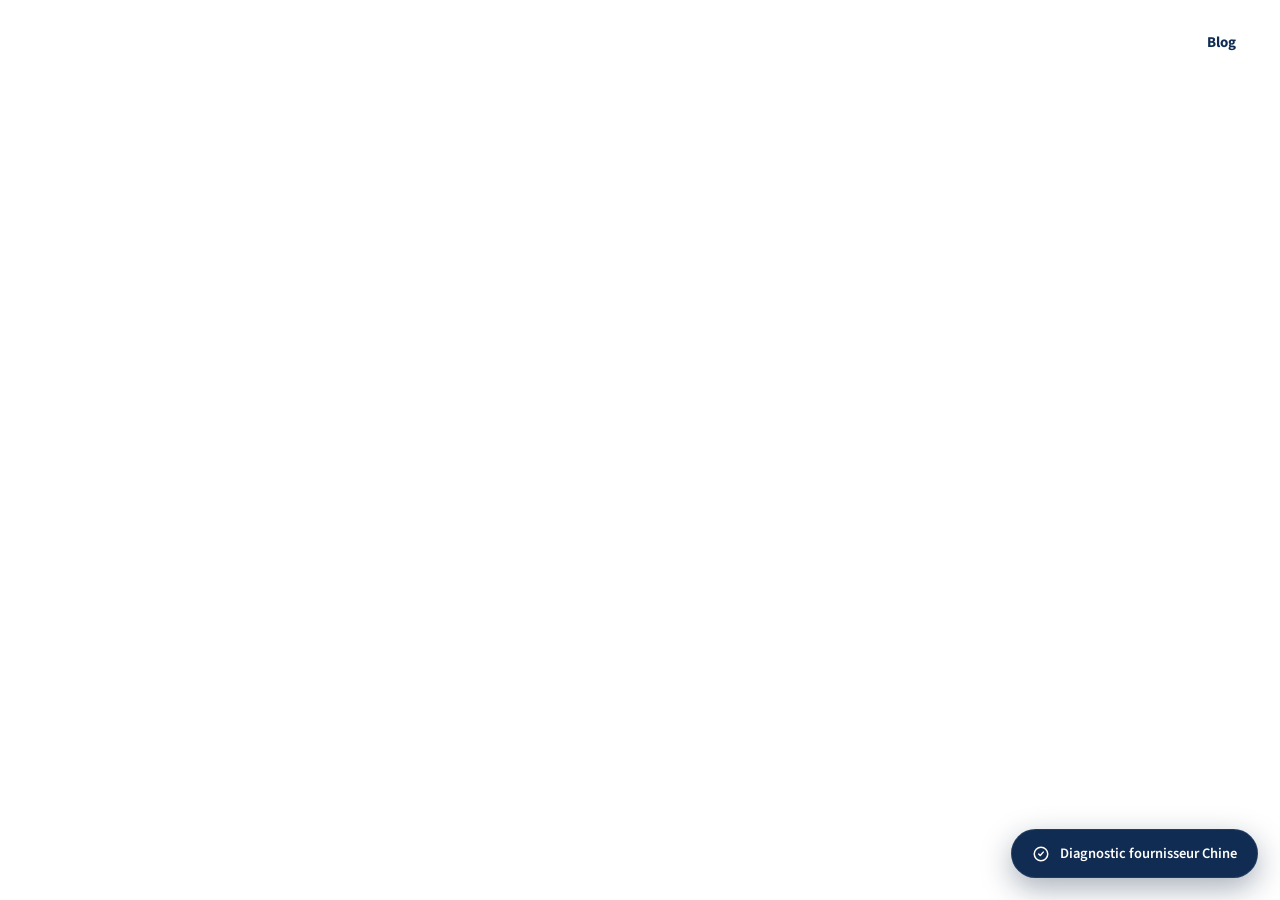
==== commit 6d491aad: "Add files via upload" ====
--- a/index.html
+++ b/index.html
@@ -1,10 +1,167 @@
 <!doctype html>
 <html lang="fr">
-<head>
-  <meta charset="utf-8">
-  <meta name="viewport" content="width=device-width, initial-scale=1">
-  <title>Blog — DB Cabinet de Conseil</title>
-  <style>body{margin:0;background:#f7f9fc;color:#102c52;font-family:Arial,sans-serif}main{max-width:860px;margin:0 auto;padding:72px 24px}a{color:#2e6fa8}h1{font-size:42px;margin:0 0 16px}p{font-size:18px;line-height:1.6}.back{display:inline-block;margin-top:28px;padding:12px 18px;border-radius:999px;background:#102c52;color:#fff;text-decoration:none}</style>
-</head>
-<body><main><h1>Le blog</h1><p>Conseils pratiques pour vos achats, fournisseurs et projets en Chine.</p><p>Les articles du blog seront publiés ici prochainement.</p><a class="back" href="/">Retour à l’accueil</a></main></body>
+  <head>
+    <meta charset="UTF-8" />
+    <meta name="viewport" content="width=device-width, initial-scale=1.0, maximum-scale=1" />
+    <meta name="description" content="DB CABINET DE CONSEIL accompagne les entreprises françaises et chinoises dans leur développement commercial, leur stratégie et leur implantation." />
+    <title>DB Cabinet de Conseil</title>
+    <meta name="theme-color" content="#071c38" />
+    <link rel="icon" type="image/png" href="assets/db-conseil-logo-dark-v2.png" />
+    <link rel="preconnect" href="https://fonts.googleapis.com" />
+    <link rel="preconnect" href="https://fonts.gstatic.com" crossorigin />
+    <link href="https://fonts.googleapis.com/css2?family=Manrope:wght@400;500;600;700;800&family=Source+Sans+3:wght@400;500;600;700&display=swap" rel="stylesheet" />
+    <script type="module" crossorigin src="/assets/index-B-Ie2hQK.js"></script>
+    <link rel="stylesheet" crossorigin href="/assets/index-DhsYV_25.css">
+    <script src="/__manus__/debug-collector.js" defer></script>
+  </head>
+  <body>
+    <script id="manus-runtime">window.__MANUS_HOST_DEV__ = false;
+(function(){"use strict";var Mr={exports:{}},Kn={};/**
+ * @license React
+ * react-jsx-runtime.production.js
+ *
+ * Copyright (c) Meta Platforms, Inc. and affiliates.
+ *
+ * This source code is licensed under the MIT license found in the
+ * LICENSE file in the root directory of this source tree.
+ */var $c;function um(){if($c)return Kn;$c=1;var r=Symbol.for("react.transitional.element"),i=Symbol.for("react.fragment");function c(s,d,m){var x=null;if(m!==void 0&&(x=""+m),d.key!==void 0&&(x=""+d.key),"key"in d){m={};for(var R in d)R!=="key"&&(m[R]=d[R])}else m=d;return d=m.ref,{$$typeof:r,type:s,key:x,ref:d!==void 0?d:null,props:m}}return Kn.Fragment=i,Kn.jsx=c,Kn.jsxs=c,Kn}var Fc;function dm(){return Fc||(Fc=1,Mr.exports=um()),Mr.exports}var h=dm(),Ar={exports:{}},Pn={},Rr={exports:{}},Nr={};/**
+ * @license React
+ * scheduler.production.js
+ *
+ * Copyright (c) Meta Platforms, Inc. and affiliates.
+ *
+ * This source code is licensed under the MIT license found in the
+ * LICENSE file in the root directory of this source tree.
+ */var Ic;function fm(){return Ic||(Ic=1,function(r){function i(A,q){var B=A.length;A.push(q);t:for(;0<B;){var bt=B-1>>>1,p=A[bt];if(0<d(p,q))A[bt]=q,A[B]=p,B=bt;else break t}}function c(A){return A.length===0?null:A[0]}function s(A){if(A.length===0)return null;var q=A[0],B=A.pop();if(B!==q){A[0]=B;t:for(var bt=0,p=A.length,O=p>>>1;bt<O;){var X=2*(bt+1)-1,G=A[X],Z=X+1,st=A[Z];if(0>d(G,B))Z<p&&0>d(st,G)?(A[bt]=st,A[Z]=B,bt=Z):(A[bt]=G,A[X]=B,bt=X);else if(Z<p&&0>d(st,B))A[bt]=st,A[Z]=B,bt=Z;else break t}}return q}function d(A,q){var B=A.sortIndex-q.sortIndex;return B!==0?B:A.id-q.id}if(r.unstable_now=void 0,typeof performance=="object"&&typeof performance.now=="function"){var m=performance;r.unstable_now=function(){return m.now()}}else{var x=Date,R=x.now();r.unstable_now=function(){return x.now()-R}}var C=[],v=[],D=1,j=null,J=3,at=!1,$=!1,nt=!1,ct=!1,ht=typeof setTimeout=="function"?setTimeout:null,St=typeof clearTimeout=="function"?clearTimeout:null,_=typeof setImmediate<"u"?setImmediate:null;function Y(A){for(var q=c(v);q!==null;){if(q.callback===null)s(v);else if(q.startTime<=A)s(v),q.sortIndex=q.expirationTime,i(C,q);else break;q=c(v)}}function H(A){if(nt=!1,Y(A),!$)if(c(C)!==null)$=!0,it||(it=!0,Bt());else{var q=c(v);q!==null&&Mt(H,q.startTime-A)}}var it=!1,rt=-1,V=5,xt=-1;function Be(){return ct?!0:!(r.unstable_now()-xt<V)}function te(){if(ct=!1,it){var A=r.unstable_now();xt=A;var q=!0;try{t:{$=!1,nt&&(nt=!1,St(rt),rt=-1),at=!0;var B=J;try{e:{for(Y(A),j=c(C);j!==null&&!(j.expirationTime>A&&Be());){var bt=j.callback;if(typeof bt=="function"){j.callback=null,J=j.priorityLevel;var p=bt(j.expirationTime<=A);if(A=r.unstable_now(),typeof p=="function"){j.callback=p,Y(A),q=!0;break e}j===c(C)&&s(C),Y(A)}else s(C);j=c(C)}if(j!==null)q=!0;else{var O=c(v);O!==null&&Mt(H,O.startTime-A),q=!1}}break t}finally{j=null,J=B,at=!1}q=void 0}}finally{q?Bt():it=!1}}}var Bt;if(typeof _=="function")Bt=function(){_(te)};else if(typeof MessageChannel<"u"){var me=new MessageChannel,Se=me.port2;me.port1.onmessage=te,Bt=function(){Se.postMessage(null)}}else Bt=function(){ht(te,0)};function Mt(A,q){rt=ht(function(){A(r.unstable_now())},q)}r.unstable_IdlePriority=5,r.unstable_ImmediatePriority=1,r.unstable_LowPriority=4,r.unstable_NormalPriority=3,r.unstable_Profiling=null,r.unstable_UserBlockingPriority=2,r.unstable_cancelCallback=function(A){A.callback=null},r.unstable_forceFrameRate=function(A){0>A||125<A?console.error("forceFrameRate takes a positive int between 0 and 125, forcing frame rates higher than 125 fps is not supported"):V=0<A?Math.floor(1e3/A):5},r.unstable_getCurrentPriorityLevel=function(){return J},r.unstable_next=function(A){switch(J){case 1:case 2:case 3:var q=3;break;default:q=J}var B=J;J=q;try{return A()}finally{J=B}},r.unstable_requestPaint=function(){ct=!0},r.unstable_runWithPriority=function(A,q){switch(A){case 1:case 2:case 3:case 4:case 5:break;default:A=3}var B=J;J=A;try{return q()}finally{J=B}},r.unstable_scheduleCallback=function(A,q,B){var bt=r.unstable_now();switch(typeof B=="object"&&B!==null?(B=B.delay,B=typeof B=="number"&&0<B?bt+B:bt):B=bt,A){case 1:var p=-1;break;case 2:p=250;break;case 5:p=1073741823;break;case 4:p=1e4;break;default:p=5e3}return p=B+p,A={id:D++,callback:q,priorityLevel:A,startTime:B,expirationTime:p,sortIndex:-1},B>bt?(A.sortIndex=B,i(v,A),c(C)===null&&A===c(v)&&(nt?(St(rt),rt=-1):nt=!0,Mt(H,B-bt))):(A.sortIndex=p,i(C,A),$||at||($=!0,it||(it=!0,Bt()))),A},r.unstable_shouldYield=Be,r.unstable_wrapCallback=function(A){var q=J;return function(){var B=J;J=q;try{return A.apply(this,arguments)}finally{J=B}}}}(Nr)),Nr}var tu;function hm(){return tu||(tu=1,Rr.exports=fm()),Rr.exports}var zr={exports:{}},ut={};/**
+ * @license React
+ * react.production.js
+ *
+ * Copyright (c) Meta Platforms, Inc. and affiliates.
+ *
+ * This source code is licensed under the MIT license found in the
+ * LICENSE file in the root directory of this source tree.
+ */var eu;function mm(){if(eu)return ut;eu=1;var r=Symbol.for("react.transitional.element"),i=Symbol.for("react.portal"),c=Symbol.for("react.fragment"),s=Symbol.for("react.strict_mode"),d=Symbol.for("react.profiler"),m=Symbol.for("react.consumer"),x=Symbol.for("react.context"),R=Symbol.for("react.forward_ref"),C=Symbol.for("react.suspense"),v=Symbol.for("react.memo"),D=Symbol.for("react.lazy"),j=Symbol.iterator;function J(p){return p===null||typeof p!="object"?null:(p=j&&p[j]||p["@@iterator"],typeof p=="function"?p:null)}var at={isMounted:function(){return!1},enqueueForceUpdate:function(){},enqueueReplaceState:function(){},enqueueSetState:function(){}},$=Object.assign,nt={};function ct(p,O,X){this.props=p,this.context=O,this.refs=nt,this.updater=X||at}ct.prototype.isReactComponent={},ct.prototype.setState=function(p,O){if(typeof p!="object"&&typeof p!="function"&&p!=null)throw Error("takes an object of state variables to update or a function which returns an object of state variables.");this.updater.enqueueSetState(this,p,O,"setState")},ct.prototype.forceUpdate=function(p){this.updater.enqueueForceUpdate(this,p,"forceUpdate")};function ht(){}ht.prototype=ct.prototype;function St(p,O,X){this.props=p,this.context=O,this.refs=nt,this.updater=X||at}var _=St.prototype=new ht;_.constructor=St,$(_,ct.prototype),_.isPureReactComponent=!0;var Y=Array.isArray,H={H:null,A:null,T:null,S:null,V:null},it=Object.prototype.hasOwnProperty;function rt(p,O,X,G,Z,st){return X=st.ref,{$$typeof:r,type:p,key:O,ref:X!==void 0?X:null,props:st}}function V(p,O){return rt(p.type,O,void 0,void 0,void 0,p.props)}function xt(p){return typeof p=="object"&&p!==null&&p.$$typeof===r}function Be(p){var O={"=":"=0",":":"=2"};return"$"+p.replace(/[=:]/g,function(X){return O[X]})}var te=/\/+/g;function Bt(p,O){return typeof p=="object"&&p!==null&&p.key!=null?Be(""+p.key):O.toString(36)}function me(){}function Se(p){switch(p.status){case"fulfilled":return p.value;case"rejected":throw p.reason;default:switch(typeof p.status=="string"?p.then(me,me):(p.status="pending",p.then(function(O){p.status==="pending"&&(p.status="fulfilled",p.value=O)},function(O){p.status==="pending"&&(p.status="rejected",p.reason=O)})),p.status){case"fulfilled":return p.value;case"rejected":throw p.reason}}throw p}function Mt(p,O,X,G,Z){var st=typeof p;(st==="undefined"||st==="boolean")&&(p=null);var I=!1;if(p===null)I=!0;else switch(st){case"bigint":case"string":case"number":I=!0;break;case"object":switch(p.$$typeof){case r:case i:I=!0;break;case D:return I=p._init,Mt(I(p._payload),O,X,G,Z)}}if(I)return Z=Z(p),I=G===""?"."+Bt(p,0):G,Y(Z)?(X="",I!=null&&(X=I.replace(te,"$&/")+"/"),Mt(Z,O,X,"",function(Jt){return Jt})):Z!=null&&(xt(Z)&&(Z=V(Z,X+(Z.key==null||p&&p.key===Z.key?"":(""+Z.key).replace(te,"$&/")+"/")+I)),O.push(Z)),1;I=0;var gt=G===""?".":G+":";if(Y(p))for(var Tt=0;Tt<p.length;Tt++)G=p[Tt],st=gt+Bt(G,Tt),I+=Mt(G,O,X,st,Z);else if(Tt=J(p),typeof Tt=="function")for(p=Tt.call(p),Tt=0;!(G=p.next()).done;)G=G.value,st=gt+Bt(G,Tt++),I+=Mt(G,O,X,st,Z);else if(st==="object"){if(typeof p.then=="function")return Mt(Se(p),O,X,G,Z);throw O=String(p),Error("Objects are not valid as a React child (found: "+(O==="[object Object]"?"object with keys {"+Object.keys(p).join(", ")+"}":O)+"). If you meant to render a collection of children, use an array instead.")}return I}function A(p,O,X){if(p==null)return p;var G=[],Z=0;return Mt(p,G,"","",function(st){return O.call(X,st,Z++)}),G}function q(p){if(p._status===-1){var O=p._result;O=O(),O.then(function(X){(p._status===0||p._status===-1)&&(p._status=1,p._result=X)},function(X){(p._status===0||p._status===-1)&&(p._status=2,p._result=X)}),p._status===-1&&(p._status=0,p._result=O)}if(p._status===1)return p._result.default;throw p._result}var B=typeof reportError=="function"?reportError:function(p){if(typeof window=="object"&&typeof window.ErrorEvent=="function"){var O=new window.ErrorEvent("error",{bubbles:!0,cancelable:!0,message:typeof p=="object"&&p!==null&&typeof p.message=="string"?String(p.message):String(p),error:p});if(!window.dispatchEvent(O))return}else if(typeof process=="object"&&typeof process.emit=="function"){process.emit("uncaughtException",p);return}console.error(p)};function bt(){}return ut.Children={map:A,forEach:function(p,O,X){A(p,function(){O.apply(this,arguments)},X)},count:function(p){var O=0;return A(p,function(){O++}),O},toArray:function(p){return A(p,function(O){return O})||[]},only:function(p){if(!xt(p))throw Error("React.Children.only expected to receive a single React element child.");return p}},ut.Component=ct,ut.Fragment=c,ut.Profiler=d,ut.PureComponent=St,ut.StrictMode=s,ut.Suspense=C,ut.__CLIENT_INTERNALS_DO_NOT_USE_OR_WARN_USERS_THEY_CANNOT_UPGRADE=H,ut.__COMPILER_RUNTIME={__proto__:null,c:function(p){return H.H.useMemoCache(p)}},ut.cache=function(p){return function(){return p.apply(null,arguments)}},ut.cloneElement=function(p,O,X){if(p==null)throw Error("The argument must be a React element, but you passed "+p+".");var G=$({},p.props),Z=p.key,st=void 0;if(O!=null)for(I in O.ref!==void 0&&(st=void 0),O.key!==void 0&&(Z=""+O.key),O)!it.call(O,I)||I==="key"||I==="__self"||I==="__source"||I==="ref"&&O.ref===void 0||(G[I]=O[I]);var I=arguments.length-2;if(I===1)G.children=X;else if(1<I){for(var gt=Array(I),Tt=0;Tt<I;Tt++)gt[Tt]=arguments[Tt+2];G.children=gt}return rt(p.type,Z,void 0,void 0,st,G)},ut.createContext=function(p){return p={$$typeof:x,_currentValue:p,_currentValue2:p,_threadCount:0,Provider:null,Consumer:null},p.Provider=p,p.Consumer={$$typeof:m,_context:p},p},ut.createElement=function(p,O,X){var G,Z={},st=null;if(O!=null)for(G in O.key!==void 0&&(st=""+O.key),O)it.call(O,G)&&G!=="key"&&G!=="__self"&&G!=="__source"&&(Z[G]=O[G]);var I=arguments.length-2;if(I===1)Z.children=X;else if(1<I){for(var gt=Array(I),Tt=0;Tt<I;Tt++)gt[Tt]=arguments[Tt+2];Z.children=gt}if(p&&p.defaultProps)for(G in I=p.defaultProps,I)Z[G]===void 0&&(Z[G]=I[G]);return rt(p,st,void 0,void 0,null,Z)},ut.createRef=function(){return{current:null}},ut.forwardRef=function(p){return{$$typeof:R,render:p}},ut.isValidElement=xt,ut.lazy=function(p){return{$$typeof:D,_payload:{_status:-1,_result:p},_init:q}},ut.memo=function(p,O){return{$$typeof:v,type:p,compare:O===void 0?null:O}},ut.startTransition=function(p){var O=H.T,X={};H.T=X;try{var G=p(),Z=H.S;Z!==null&&Z(X,G),typeof G=="object"&&G!==null&&typeof G.then=="function"&&G.then(bt,B)}catch(st){B(st)}finally{H.T=O}},ut.unstable_useCacheRefresh=function(){return H.H.useCacheRefresh()},ut.use=function(p){return H.H.use(p)},ut.useActionState=function(p,O,X){return H.H.useActionState(p,O,X)},ut.useCallback=function(p,O){return H.H.useCallback(p,O)},ut.useContext=function(p){return H.H.useContext(p)},ut.useDebugValue=function(){},ut.useDeferredValue=function(p,O){return H.H.useDeferredValue(p,O)},ut.useEffect=function(p,O,X){var G=H.H;if(typeof X=="function")throw Error("useEffect CRUD overload is not enabled in this build of React.");return G.useEffect(p,O)},ut.useId=function(){return H.H.useId()},ut.useImperativeHandle=function(p,O,X){return H.H.useImperativeHandle(p,O,X)},ut.useInsertionEffect=function(p,O){return H.H.useInsertionEffect(p,O)},ut.useLayoutEffect=function(p,O){return H.H.useLayoutEffect(p,O)},ut.useMemo=function(p,O){return H.H.useMemo(p,O)},ut.useOptimistic=function(p,O){return H.H.useOptimistic(p,O)},ut.useReducer=function(p,O,X){return H.H.useReducer(p,O,X)},ut.useRef=function(p){return H.H.useRef(p)},ut.useState=function(p){return H.H.useState(p)},ut.useSyncExternalStore=function(p,O,X){return H.H.useSyncExternalStore(p,O,X)},ut.useTransition=function(){return H.H.useTransition()},ut.version="19.1.1",ut}var lu;function _r(){return lu||(lu=1,zr.exports=mm()),zr.exports}var kr={exports:{}},he={};/**
+ * @license React
+ * react-dom.production.js
+ *
+ * Copyright (c) Meta Platforms, Inc. and affiliates.
+ *
+ * This source code is licensed under the MIT license found in the
+ * LICENSE file in the root directory of this source tree.
+ */var au;function gm(){if(au)return he;au=1;var r=_r();function i(C){var v="https://react.dev/errors/"+C;if(1<arguments.length){v+="?args[]="+encodeURIComponent(arguments[1]);for(var D=2;D<arguments.length;D++)v+="&args[]="+encodeURIComponent(arguments[D])}return"Minified React error #"+C+"; visit "+v+" for the full message or use the non-minified dev environment for full errors and additional helpful warnings."}function c(){}var s={d:{f:c,r:function(){throw Error(i(522))},D:c,C:c,L:c,m:c,X:c,S:c,M:c},p:0,findDOMNode:null},d=Symbol.for("react.portal");function m(C,v,D){var j=3<arguments.length&&arguments[3]!==void 0?arguments[3]:null;return{$$typeof:d,key:j==null?null:""+j,children:C,containerInfo:v,implementation:D}}var x=r.__CLIENT_INTERNALS_DO_NOT_USE_OR_WARN_USERS_THEY_CANNOT_UPGRADE;function R(C,v){if(C==="font")return"";if(typeof v=="string")return v==="use-credentials"?v:""}return he.__DOM_INTERNALS_DO_NOT_USE_OR_WARN_USERS_THEY_CANNOT_UPGRADE=s,he.createPortal=function(C,v){var D=2<arguments.length&&arguments[2]!==void 0?arguments[2]:null;if(!v||v.nodeType!==1&&v.nodeType!==9&&v.nodeType!==11)throw Error(i(299));return m(C,v,null,D)},he.flushSync=function(C){var v=x.T,D=s.p;try{if(x.T=null,s.p=2,C)return C()}finally{x.T=v,s.p=D,s.d.f()}},he.preconnect=function(C,v){typeof C=="string"&&(v?(v=v.crossOrigin,v=typeof v=="string"?v==="use-credentials"?v:"":void 0):v=null,s.d.C(C,v))},he.prefetchDNS=function(C){typeof C=="string"&&s.d.D(C)},he.preinit=function(C,v){if(typeof C=="string"&&v&&typeof v.as=="string"){var D=v.as,j=R(D,v.crossOrigin),J=typeof v.integrity=="string"?v.integrity:void 0,at=typeof v.fetchPriority=="string"?v.fetchPriority:void 0;D==="style"?s.d.S(C,typeof v.precedence=="string"?v.precedence:void 0,{crossOrigin:j,integrity:J,fetchPriority:at}):D==="script"&&s.d.X(C,{crossOrigin:j,integrity:J,fetchPriority:at,nonce:typeof v.nonce=="string"?v.nonce:void 0})}},he.preinitModule=function(C,v){if(typeof C=="string")if(typeof v=="object"&&v!==null){if(v.as==null||v.as==="script"){var D=R(v.as,v.crossOrigin);s.d.M(C,{crossOrigin:D,integrity:typeof v.integrity=="string"?v.integrity:void 0,nonce:typeof v.nonce=="string"?v.nonce:void 0})}}else v==null&&s.d.M(C)},he.preload=function(C,v){if(typeof C=="string"&&typeof v=="object"&&v!==null&&typeof v.as=="string"){var D=v.as,j=R(D,v.crossOrigin);s.d.L(C,D,{crossOrigin:j,integrity:typeof v.integrity=="string"?v.integrity:void 0,nonce:typeof v.nonce=="string"?v.nonce:void 0,type:typeof v.type=="string"?v.type:void 0,fetchPriority:typeof v.fetchPriority=="string"?v.fetchPriority:void 0,referrerPolicy:typeof v.referrerPolicy=="string"?v.referrerPolicy:void 0,imageSrcSet:typeof v.imageSrcSet=="string"?v.imageSrcSet:void 0,imageSizes:typeof v.imageSizes=="string"?v.imageSizes:void 0,media:typeof v.media=="string"?v.media:void 0})}},he.preloadModule=function(C,v){if(typeof C=="string")if(v){var D=R(v.as,v.crossOrigin);s.d.m(C,{as:typeof v.as=="string"&&v.as!=="script"?v.as:void 0,crossOrigin:D,integrity:typeof v.integrity=="string"?v.integrity:void 0})}else s.d.m(C)},he.requestFormReset=function(C){s.d.r(C)},he.unstable_batchedUpdates=function(C,v){return C(v)},he.useFormState=function(C,v,D){return x.H.useFormState(C,v,D)},he.useFormStatus=function(){return x.H.useHostTransitionStatus()},he.version="19.1.1",he}var nu;function pm(){if(nu)return kr.exports;nu=1;function r(){if(!(typeof __REACT_DEVTOOLS_GLOBAL_HOOK__>"u"||typeof __REACT_DEVTOOLS_GLOBAL_HOOK__.checkDCE!="function"))try{__REACT_DEVTOOLS_GLOBAL_HOOK__.checkDCE(r)}catch(i){console.error(i)}}return r(),kr.exports=gm(),kr.exports}/**
+ * @license React
+ * react-dom-client.production.js
+ *
+ * Copyright (c) Meta Platforms, Inc. and affiliates.
+ *
+ * This source code is licensed under the MIT license found in the
+ * LICENSE file in the root directory of this source tree.
+ */var ou;function ym(){if(ou)return Pn;ou=1;var r=hm(),i=_r(),c=pm();function s(t){var e="https://react.dev/errors/"+t;if(1<arguments.length){e+="?args[]="+encodeURIComponent(arguments[1]);for(var l=2;l<arguments.length;l++)e+="&args[]="+encodeURIComponent(arguments[l])}return"Minified React error #"+t+"; visit "+e+" for the full message or use the non-minified dev environment for full errors and additional helpful warnings."}function d(t){return!(!t||t.nodeType!==1&&t.nodeType!==9&&t.nodeType!==11)}function m(t){var e=t,l=t;if(t.alternate)for(;e.return;)e=e.return;else{t=e;do e=t,(e.flags&4098)!==0&&(l=e.return),t=e.return;while(t)}return e.tag===3?l:null}function x(t){if(t.tag===13){var e=t.memoizedState;if(e===null&&(t=t.alternate,t!==null&&(e=t.memoizedState)),e!==null)return e.dehydrated}return null}function R(t){if(m(t)!==t)throw Error(s(188))}function C(t){var e=t.alternate;if(!e){if(e=m(t),e===null)throw Error(s(188));return e!==t?null:t}for(var l=t,a=e;;){var n=l.return;if(n===null)break;var o=n.alternate;if(o===null){if(a=n.return,a!==null){l=a;continue}break}if(n.child===o.child){for(o=n.child;o;){if(o===l)return R(n),t;if(o===a)return R(n),e;o=o.sibling}throw Error(s(188))}if(l.return!==a.return)l=n,a=o;else{for(var u=!1,f=n.child;f;){if(f===l){u=!0,l=n,a=o;break}if(f===a){u=!0,a=n,l=o;break}f=f.sibling}if(!u){for(f=o.child;f;){if(f===l){u=!0,l=o,a=n;break}if(f===a){u=!0,a=o,l=n;break}f=f.sibling}if(!u)throw Error(s(189))}}if(l.alternate!==a)throw Error(s(190))}if(l.tag!==3)throw Error(s(188));return l.stateNode.current===l?t:e}function v(t){var e=t.tag;if(e===5||e===26||e===27||e===6)return t;for(t=t.child;t!==null;){if(e=v(t),e!==null)return e;t=t.sibling}return null}var D=Object.assign,j=Symbol.for("react.element"),J=Symbol.for("react.transitional.element"),at=Symbol.for("react.portal"),$=Symbol.for("react.fragment"),nt=Symbol.for("react.strict_mode"),ct=Symbol.for("react.profiler"),ht=Symbol.for("react.provider"),St=Symbol.for("react.consumer"),_=Symbol.for("react.context"),Y=Symbol.for("react.forward_ref"),H=Symbol.for("react.suspense"),it=Symbol.for("react.suspense_list"),rt=Symbol.for("react.memo"),V=Symbol.for("react.lazy"),xt=Symbol.for("react.activity"),Be=Symbol.for("react.memo_cache_sentinel"),te=Symbol.iterator;function Bt(t){return t===null||typeof t!="object"?null:(t=te&&t[te]||t["@@iterator"],typeof t=="function"?t:null)}var me=Symbol.for("react.client.reference");function Se(t){if(t==null)return null;if(typeof t=="function")return t.$$typeof===me?null:t.displayName||t.name||null;if(typeof t=="string")return t;switch(t){case $:return"Fragment";case ct:return"Profiler";case nt:return"StrictMode";case H:return"Suspense";case it:return"SuspenseList";case xt:return"Activity"}if(typeof t=="object")switch(t.$$typeof){case at:return"Portal";case _:return(t.displayName||"Context")+".Provider";case St:return(t._context.displayName||"Context")+".Consumer";case Y:var e=t.render;return t=t.displayName,t||(t=e.displayName||e.name||"",t=t!==""?"ForwardRef("+t+")":"ForwardRef"),t;case rt:return e=t.displayName||null,e!==null?e:Se(t.type)||"Memo";case V:e=t._payload,t=t._init;try{return Se(t(e))}catch{}}return null}var Mt=Array.isArray,A=i.__CLIENT_INTERNALS_DO_NOT_USE_OR_WARN_USERS_THEY_CANNOT_UPGRADE,q=c.__DOM_INTERNALS_DO_NOT_USE_OR_WARN_USERS_THEY_CANNOT_UPGRADE,B={pending:!1,data:null,method:null,action:null},bt=[],p=-1;function O(t){return{current:t}}function X(t){0>p||(t.current=bt[p],bt[p]=null,p--)}function G(t,e){p++,bt[p]=t.current,t.current=e}var Z=O(null),st=O(null),I=O(null),gt=O(null);function Tt(t,e){switch(G(I,e),G(st,t),G(Z,null),e.nodeType){case 9:case 11:t=(t=e.documentElement)&&(t=t.namespaceURI)?Hh(t):0;break;default:if(t=e.tagName,e=e.namespaceURI)e=Hh(e),t=Uh(e,t);else switch(t){case"svg":t=1;break;case"math":t=2;break;default:t=0}}X(Z),G(Z,t)}function Jt(){X(Z),X(st),X(I)}function Ke(t){t.memoizedState!==null&&G(gt,t);var e=Z.current,l=Uh(e,t.type);e!==l&&(G(st,t),G(Z,l))}function Ce(t){st.current===t&&(X(Z),X(st)),gt.current===t&&(X(gt),Wo._currentValue=B)}var Pe=Object.prototype.hasOwnProperty,yl=r.unstable_scheduleCallback,sn=r.unstable_cancelCallback,Ca=r.unstable_shouldYield,ri=r.unstable_requestPaint,ge=r.unstable_now,si=r.unstable_getCurrentPriorityLevel,Ul=r.unstable_ImmediatePriority,Fn=r.unstable_UserBlockingPriority,nl=r.unstable_NormalPriority,ci=r.unstable_LowPriority,Gl=r.unstable_IdlePriority,ui=r.log,Ea=r.unstable_setDisableYieldValue,ql=null,Wt=null;function Je(t){if(typeof ui=="function"&&Ea(t),Wt&&typeof Wt.setStrictMode=="function")try{Wt.setStrictMode(ql,t)}catch{}}var $t=Math.clz32?Math.clz32:fi,di=Math.log,Ta=Math.LN2;function fi(t){return t>>>=0,t===0?32:31-(di(t)/Ta|0)|0}var L=256,cn=4194304;function vl(t){var e=t&42;if(e!==0)return e;switch(t&-t){case 1:return 1;case 2:return 2;case 4:return 4;case 8:return 8;case 16:return 16;case 32:return 32;case 64:return 64;case 128:return 128;case 256:case 512:case 1024:case 2048:case 4096:case 8192:case 16384:case 32768:case 65536:case 131072:case 262144:case 524288:case 1048576:case 2097152:return t&4194048;case 4194304:case 8388608:case 16777216:case 33554432:return t&62914560;case 67108864:return 67108864;case 134217728:return 134217728;case 268435456:return 268435456;case 536870912:return 536870912;case 1073741824:return 0;default:return t}}function un(t,e,l){var a=t.pendingLanes;if(a===0)return 0;var n=0,o=t.suspendedLanes,u=t.pingedLanes;t=t.warmLanes;var f=a&134217727;return f!==0?(a=f&~o,a!==0?n=vl(a):(u&=f,u!==0?n=vl(u):l||(l=f&~t,l!==0&&(n=vl(l))))):(f=a&~o,f!==0?n=vl(f):u!==0?n=vl(u):l||(l=a&~t,l!==0&&(n=vl(l)))),n===0?0:e!==0&&e!==n&&(e&o)===0&&(o=n&-n,l=e&-e,o>=l||o===32&&(l&4194048)!==0)?e:n}function Dt(t,e){return(t.pendingLanes&~(t.suspendedLanes&~t.pingedLanes)&e)===0}function In(t,e){switch(t){case 1:case 2:case 4:case 8:case 64:return e+250;case 16:case 32:case 128:case 256:case 512:case 1024:case 2048:case 4096:case 8192:case 16384:case 32768:case 65536:case 131072:case 262144:case 524288:case 1048576:case 2097152:return e+5e3;case 4194304:case 8388608:case 16777216:case 33554432:return-1;case 67108864:case 134217728:case 268435456:case 536870912:case 1073741824:return-1;default:return-1}}function to(){var t=L;return L<<=1,(L&4194048)===0&&(L=256),t}function hi(){var t=cn;return cn<<=1,(cn&62914560)===0&&(cn=4194304),t}function eo(t){for(var e=[],l=0;31>l;l++)e.push(t);return e}function Da(t,e){t.pendingLanes|=e,e!==268435456&&(t.suspendedLanes=0,t.pingedLanes=0,t.warmLanes=0)}function Ir(t,e,l,a,n,o){var u=t.pendingLanes;t.pendingLanes=l,t.suspendedLanes=0,t.pingedLanes=0,t.warmLanes=0,t.expiredLanes&=l,t.entangledLanes&=l,t.errorRecoveryDisabledLanes&=l,t.shellSuspendCounter=0;var f=t.entanglements,g=t.expirationTimes,S=t.hiddenUpdates;for(l=u&~l;0<l;){var N=31-$t(l),k=1<<N;f[N]=0,g[N]=-1;var E=S[N];if(E!==null)for(S[N]=null,N=0;N<E.length;N++){var T=E[N];T!==null&&(T.lane&=-536870913)}l&=~k}a!==0&&mi(t,a,0),o!==0&&n===0&&t.tag!==0&&(t.suspendedLanes|=o&~(u&~e))}function mi(t,e,l){t.pendingLanes|=e,t.suspendedLanes&=~e;var a=31-$t(e);t.entangledLanes|=e,t.entanglements[a]=t.entanglements[a]|1073741824|l&4194090}function gi(t,e){var l=t.entangledLanes|=e;for(t=t.entanglements;l;){var a=31-$t(l),n=1<<a;n&e|t[a]&e&&(t[a]|=e),l&=~n}}function lo(t){switch(t){case 2:t=1;break;case 8:t=4;break;case 32:t=16;break;case 256:case 512:case 1024:case 2048:case 4096:case 8192:case 16384:case 32768:case 65536:case 131072:case 262144:case 524288:case 1048576:case 2097152:case 4194304:case 8388608:case 16777216:case 33554432:t=128;break;case 268435456:t=134217728;break;default:t=0}return t}function ao(t){return t&=-t,2<t?8<t?(t&134217727)!==0?32:268435456:8:2}function pi(){var t=q.p;return t!==0?t:(t=window.event,t===void 0?32:nm(t.type))}function ts(t,e){var l=q.p;try{return q.p=t,e()}finally{q.p=l}}var ol=Math.random().toString(36).slice(2),ee="__reactFiber$"+ol,pe="__reactProps$"+ol,Yl="__reactContainer$"+ol,no="__reactEvents$"+ol,es="__reactListeners$"+ol,ls="__reactHandles$"+ol,yi="__reactResources$"+ol,Ma="__reactMarker$"+ol;function oo(t){delete t[ee],delete t[pe],delete t[no],delete t[es],delete t[ls]}function Vl(t){var e=t[ee];if(e)return e;for(var l=t.parentNode;l;){if(e=l[Yl]||l[ee]){if(l=e.alternate,e.child!==null||l!==null&&l.child!==null)for(t=Vh(t);t!==null;){if(l=t[ee])return l;t=Vh(t)}return e}t=l,l=t.parentNode}return null}function Xl(t){if(t=t[ee]||t[Yl]){var e=t.tag;if(e===5||e===6||e===13||e===26||e===27||e===3)return t}return null}function Aa(t){var e=t.tag;if(e===5||e===26||e===27||e===6)return t.stateNode;throw Error(s(33))}function Zl(t){var e=t[yi];return e||(e=t[yi]={hoistableStyles:new Map,hoistableScripts:new Map}),e}function Vt(t){t[Ma]=!0}var vi=new Set,bi={};function bl(t,e){We(t,e),We(t+"Capture",e)}function We(t,e){for(bi[t]=e,t=0;t<e.length;t++)vi.add(e[t])}var as=RegExp("^[:A-Z_a-z\\u00C0-\\u00D6\\u00D8-\\u00F6\\u00F8-\\u02FF\\u0370-\\u037D\\u037F-\\u1FFF\\u200C-\\u200D\\u2070-\\u218F\\u2C00-\\u2FEF\\u3001-\\uD7FF\\uF900-\\uFDCF\\uFDF0-\\uFFFD][:A-Z_a-z\\u00C0-\\u00D6\\u00D8-\\u00F6\\u00F8-\\u02FF\\u0370-\\u037D\\u037F-\\u1FFF\\u200C-\\u200D\\u2070-\\u218F\\u2C00-\\u2FEF\\u3001-\\uD7FF\\uF900-\\uFDCF\\uFDF0-\\uFFFD\\-.0-9\\u00B7\\u0300-\\u036F\\u203F-\\u2040]*$"),xi={},wi={};function Ra(t){return Pe.call(wi,t)?!0:Pe.call(xi,t)?!1:as.test(t)?wi[t]=!0:(xi[t]=!0,!1)}function M(t,e,l){if(Ra(e))if(l===null)t.removeAttribute(e);else{switch(typeof l){case"undefined":case"function":case"symbol":t.removeAttribute(e);return;case"boolean":var a=e.toLowerCase().slice(0,5);if(a!=="data-"&&a!=="aria-"){t.removeAttribute(e);return}}t.setAttribute(e,""+l)}}function tt(t,e,l){if(l===null)t.removeAttribute(e);else{switch(typeof l){case"undefined":case"function":case"symbol":case"boolean":t.removeAttribute(e);return}t.setAttribute(e,""+l)}}function Ot(t,e,l,a){if(a===null)t.removeAttribute(l);else{switch(typeof a){case"undefined":case"function":case"symbol":case"boolean":t.removeAttribute(l);return}t.setAttributeNS(e,l,""+a)}}var le,Ee;function ae(t){if(le===void 0)try{throw Error()}catch(l){var e=l.stack.trim().match(/\n( *(at )?)/);le=e&&e[1]||"",Ee=-1<l.stack.indexOf(`
+    at`)?" (<anonymous>)":-1<l.stack.indexOf("@")?"@unknown:0:0":""}return`
+`+le+t+Ee}var Le=!1;function He(t,e){if(!t||Le)return"";Le=!0;var l=Error.prepareStackTrace;Error.prepareStackTrace=void 0;try{var a={DetermineComponentFrameRoot:function(){try{if(e){var k=function(){throw Error()};if(Object.defineProperty(k.prototype,"props",{set:function(){throw Error()}}),typeof Reflect=="object"&&Reflect.construct){try{Reflect.construct(k,[])}catch(T){var E=T}Reflect.construct(t,[],k)}else{try{k.call()}catch(T){E=T}t.call(k.prototype)}}else{try{throw Error()}catch(T){E=T}(k=t())&&typeof k.catch=="function"&&k.catch(function(){})}}catch(T){if(T&&E&&typeof T.stack=="string")return[T.stack,E.stack]}return[null,null]}};a.DetermineComponentFrameRoot.displayName="DetermineComponentFrameRoot";var n=Object.getOwnPropertyDescriptor(a.DetermineComponentFrameRoot,"name");n&&n.configurable&&Object.defineProperty(a.DetermineComponentFrameRoot,"name",{value:"DetermineComponentFrameRoot"});var o=a.DetermineComponentFrameRoot(),u=o[0],f=o[1];if(u&&f){var g=u.split(`
+`),S=f.split(`
+`);for(n=a=0;a<g.length&&!g[a].includes("DetermineComponentFrameRoot");)a++;for(;n<S.length&&!S[n].includes("DetermineComponentFrameRoot");)n++;if(a===g.length||n===S.length)for(a=g.length-1,n=S.length-1;1<=a&&0<=n&&g[a]!==S[n];)n--;for(;1<=a&&0<=n;a--,n--)if(g[a]!==S[n]){if(a!==1||n!==1)do if(a--,n--,0>n||g[a]!==S[n]){var N=`
+`+g[a].replace(" at new "," at ");return t.displayName&&N.includes("<anonymous>")&&(N=N.replace("<anonymous>",t.displayName)),N}while(1<=a&&0<=n);break}}}finally{Le=!1,Error.prepareStackTrace=l}return(l=t?t.displayName||t.name:"")?ae(l):""}function Ql(t){switch(t.tag){case 26:case 27:case 5:return ae(t.type);case 16:return ae("Lazy");case 13:return ae("Suspense");case 19:return ae("SuspenseList");case 0:case 15:return He(t.type,!1);case 11:return He(t.type.render,!1);case 1:return He(t.type,!0);case 31:return ae("Activity");default:return""}}function xl(t){try{var e="";do e+=Ql(t),t=t.return;while(t);return e}catch(l){return`
+Error generating stack: `+l.message+`
+`+l.stack}}function Xt(t){switch(typeof t){case"bigint":case"boolean":case"number":case"string":case"undefined":return t;case"object":return t;default:return""}}function il(t){var e=t.type;return(t=t.nodeName)&&t.toLowerCase()==="input"&&(e==="checkbox"||e==="radio")}function ve(t){var e=il(t)?"checked":"value",l=Object.getOwnPropertyDescriptor(t.constructor.prototype,e),a=""+t[e];if(!t.hasOwnProperty(e)&&typeof l<"u"&&typeof l.get=="function"&&typeof l.set=="function"){var n=l.get,o=l.set;return Object.defineProperty(t,e,{configurable:!0,get:function(){return n.call(this)},set:function(u){a=""+u,o.call(this,u)}}),Object.defineProperty(t,e,{enumerable:l.enumerable}),{getValue:function(){return a},setValue:function(u){a=""+u},stopTracking:function(){t._valueTracker=null,delete t[e]}}}}function re(t){t._valueTracker||(t._valueTracker=ve(t))}function rl(t){if(!t)return!1;var e=t._valueTracker;if(!e)return!0;var l=e.getValue(),a="";return t&&(a=il(t)?t.checked?"true":"false":t.value),t=a,t!==l?(e.setValue(t),!0):!1}function wl(t){if(t=t||(typeof document<"u"?document:void 0),typeof t>"u")return null;try{return t.activeElement||t.body}catch{return t.body}}var dn=/[\n"\\]/g;function se(t){return t.replace(dn,function(e){return"\\"+e.charCodeAt(0).toString(16)+" "})}function Kl(t,e,l,a,n,o,u,f){t.name="",u!=null&&typeof u!="function"&&typeof u!="symbol"&&typeof u!="boolean"?t.type=u:t.removeAttribute("type"),e!=null?u==="number"?(e===0&&t.value===""||t.value!=e)&&(t.value=""+Xt(e)):t.value!==""+Xt(e)&&(t.value=""+Xt(e)):u!=="submit"&&u!=="reset"||t.removeAttribute("value"),e!=null?Pl(t,u,Xt(e)):l!=null?Pl(t,u,Xt(l)):a!=null&&t.removeAttribute("value"),n==null&&o!=null&&(t.defaultChecked=!!o),n!=null&&(t.checked=n&&typeof n!="function"&&typeof n!="symbol"),f!=null&&typeof f!="function"&&typeof f!="symbol"&&typeof f!="boolean"?t.name=""+Xt(f):t.removeAttribute("name")}function Na(t,e,l,a,n,o,u,f){if(o!=null&&typeof o!="function"&&typeof o!="symbol"&&typeof o!="boolean"&&(t.type=o),e!=null||l!=null){if(!(o!=="submit"&&o!=="reset"||e!=null))return;l=l!=null?""+Xt(l):"",e=e!=null?""+Xt(e):l,f||e===t.value||(t.value=e),t.defaultValue=e}a=a??n,a=typeof a!="function"&&typeof a!="symbol"&&!!a,t.checked=f?t.checked:!!a,t.defaultChecked=!!a,u!=null&&typeof u!="function"&&typeof u!="symbol"&&typeof u!="boolean"&&(t.name=u)}function Pl(t,e,l){e==="number"&&wl(t.ownerDocument)===t||t.defaultValue===""+l||(t.defaultValue=""+l)}function $e(t,e,l,a){if(t=t.options,e){e={};for(var n=0;n<l.length;n++)e["$"+l[n]]=!0;for(l=0;l<t.length;l++)n=e.hasOwnProperty("$"+t[l].value),t[l].selected!==n&&(t[l].selected=n),n&&a&&(t[l].defaultSelected=!0)}else{for(l=""+Xt(l),e=null,n=0;n<t.length;n++){if(t[n].value===l){t[n].selected=!0,a&&(t[n].defaultSelected=!0);return}e!==null||t[n].disabled||(e=t[n])}e!==null&&(e.selected=!0)}}function za(t,e,l){if(e!=null&&(e=""+Xt(e),e!==t.value&&(t.value=e),l==null)){t.defaultValue!==e&&(t.defaultValue=e);return}t.defaultValue=l!=null?""+Xt(l):""}function _a(t,e,l,a){if(e==null){if(a!=null){if(l!=null)throw Error(s(92));if(Mt(a)){if(1<a.length)throw Error(s(93));a=a[0]}l=a}l==null&&(l=""),e=l}l=Xt(e),t.defaultValue=l,a=t.textContent,a===l&&a!==""&&a!==null&&(t.value=a)}function Fe(t,e){if(e){var l=t.firstChild;if(l&&l===t.lastChild&&l.nodeType===3){l.nodeValue=e;return}}t.textContent=e}var fn=new Set("animationIterationCount aspectRatio borderImageOutset borderImageSlice borderImageWidth boxFlex boxFlexGroup boxOrdinalGroup columnCount columns flex flexGrow flexPositive flexShrink flexNegative flexOrder gridArea gridRow gridRowEnd gridRowSpan gridRowStart gridColumn gridColumnEnd gridColumnSpan gridColumnStart fontWeight lineClamp lineHeight opacity order orphans scale tabSize widows zIndex zoom fillOpacity floodOpacity stopOpacity strokeDasharray strokeDashoffset strokeMiterlimit strokeOpacity strokeWidth MozAnimationIterationCount MozBoxFlex MozBoxFlexGroup MozLineClamp msAnimationIterationCount msFlex msZoom msFlexGrow msFlexNegative msFlexOrder msFlexPositive msFlexShrink msGridColumn msGridColumnSpan msGridRow msGridRowSpan WebkitAnimationIterationCount WebkitBoxFlex WebKitBoxFlexGroup WebkitBoxOrdinalGroup WebkitColumnCount WebkitColumns WebkitFlex WebkitFlexGrow WebkitFlexPositive WebkitFlexShrink WebkitLineClamp".split(" "));function ka(t,e,l){var a=e.indexOf("--")===0;l==null||typeof l=="boolean"||l===""?a?t.setProperty(e,""):e==="float"?t.cssFloat="":t[e]="":a?t.setProperty(e,l):typeof l!="number"||l===0||fn.has(e)?e==="float"?t.cssFloat=l:t[e]=(""+l).trim():t[e]=l+"px"}function Oa(t,e,l){if(e!=null&&typeof e!="object")throw Error(s(62));if(t=t.style,l!=null){for(var a in l)!l.hasOwnProperty(a)||e!=null&&e.hasOwnProperty(a)||(a.indexOf("--")===0?t.setProperty(a,""):a==="float"?t.cssFloat="":t[a]="");for(var n in e)a=e[n],e.hasOwnProperty(n)&&l[n]!==a&&ka(t,n,a)}else for(var o in e)e.hasOwnProperty(o)&&ka(t,o,e[o])}function ja(t){if(t.indexOf("-")===-1)return!1;switch(t){case"annotation-xml":case"color-profile":case"font-face":case"font-face-src":case"font-face-uri":case"font-face-format":case"font-face-name":case"missing-glyph":return!1;default:return!0}}var Si=new Map([["acceptCharset","accept-charset"],["htmlFor","for"],["httpEquiv","http-equiv"],["crossOrigin","crossorigin"],["accentHeight","accent-height"],["alignmentBaseline","alignment-baseline"],["arabicForm","arabic-form"],["baselineShift","baseline-shift"],["capHeight","cap-height"],["clipPath","clip-path"],["clipRule","clip-rule"],["colorInterpolation","color-interpolation"],["colorInterpolationFilters","color-interpolation-filters"],["colorProfile","color-profile"],["colorRendering","color-rendering"],["dominantBaseline","dominant-baseline"],["enableBackground","enable-background"],["fillOpacity","fill-opacity"],["fillRule","fill-rule"],["floodColor","flood-color"],["floodOpacity","flood-opacity"],["fontFamily","font-family"],["fontSize","font-size"],["fontSizeAdjust","font-size-adjust"],["fontStretch","font-stretch"],["fontStyle","font-style"],["fontVariant","font-variant"],["fontWeight","font-weight"],["glyphName","glyph-name"],["glyphOrientationHorizontal","glyph-orientation-horizontal"],["glyphOrientationVertical","glyph-orientation-vertical"],["horizAdvX","horiz-adv-x"],["horizOriginX","horiz-origin-x"],["imageRendering","image-rendering"],["letterSpacing","letter-spacing"],["lightingColor","lighting-color"],["markerEnd","marker-end"],["markerMid","marker-mid"],["markerStart","marker-start"],["overlinePosition","overline-position"],["overlineThickness","overline-thickness"],["paintOrder","paint-order"],["panose-1","panose-1"],["pointerEvents","pointer-events"],["renderingIntent","rendering-intent"],["shapeRendering","shape-rendering"],["stopColor","stop-color"],["stopOpacity","stop-opacity"],["strikethroughPosition","strikethrough-position"],["strikethroughThickness","strikethrough-thickness"],["strokeDasharray","stroke-dasharray"],["strokeDashoffset","stroke-dashoffset"],["strokeLinecap","stroke-linecap"],["strokeLinejoin","stroke-linejoin"],["strokeMiterlimit","stroke-miterlimit"],["strokeOpacity","stroke-opacity"],["strokeWidth","stroke-width"],["textAnchor","text-anchor"],["textDecoration","text-decoration"],["textRendering","text-rendering"],["transformOrigin","transform-origin"],["underlinePosition","underline-position"],["underlineThickness","underline-thickness"],["unicodeBidi","unicode-bidi"],["unicodeRange","unicode-range"],["unitsPerEm","units-per-em"],["vAlphabetic","v-alphabetic"],["vHanging","v-hanging"],["vIdeographic","v-ideographic"],["vMathematical","v-mathematical"],["vectorEffect","vector-effect"],["vertAdvY","vert-adv-y"],["vertOriginX","vert-origin-x"],["vertOriginY","vert-origin-y"],["wordSpacing","word-spacing"],["writingMode","writing-mode"],["xmlnsXlink","xmlns:xlink"],["xHeight","x-height"]]),Ci=/^[\u0000-\u001F ]*j[\r\n\t]*a[\r\n\t]*v[\r\n\t]*a[\r\n\t]*s[\r\n\t]*c[\r\n\t]*r[\r\n\t]*i[\r\n\t]*p[\r\n\t]*t[\r\n\t]*:/i;function Ba(t){return Ci.test(""+t)?"javascript:throw new Error('React has blocked a javascript: URL as a security precaution.')":t}var hn=null;function mn(t){return t=t.target||t.srcElement||window,t.correspondingUseElement&&(t=t.correspondingUseElement),t.nodeType===3?t.parentNode:t}var Sl=null,Cl=null;function io(t){var e=Xl(t);if(e&&(t=e.stateNode)){var l=t[pe]||null;t:switch(t=e.stateNode,e.type){case"input":if(Kl(t,l.value,l.defaultValue,l.defaultValue,l.checked,l.defaultChecked,l.type,l.name),e=l.name,l.type==="radio"&&e!=null){for(l=t;l.parentNode;)l=l.parentNode;for(l=l.querySelectorAll('input[name="'+se(""+e)+'"][type="radio"]'),e=0;e<l.length;e++){var a=l[e];if(a!==t&&a.form===t.form){var n=a[pe]||null;if(!n)throw Error(s(90));Kl(a,n.value,n.defaultValue,n.defaultValue,n.checked,n.defaultChecked,n.type,n.name)}}for(e=0;e<l.length;e++)a=l[e],a.form===t.form&&rl(a)}break t;case"textarea":za(t,l.value,l.defaultValue);break t;case"select":e=l.value,e!=null&&$e(t,!!l.multiple,e,!1)}}}var gn=!1;function ro(t,e,l){if(gn)return t(e,l);gn=!0;try{var a=t(e);return a}finally{if(gn=!1,(Sl!==null||Cl!==null)&&(ir(),Sl&&(e=Sl,t=Cl,Cl=Sl=null,io(e),t)))for(e=0;e<t.length;e++)io(t[e])}}function Jl(t,e){var l=t.stateNode;if(l===null)return null;var a=l[pe]||null;if(a===null)return null;l=a[e];t:switch(e){case"onClick":case"onClickCapture":case"onDoubleClick":case"onDoubleClickCapture":case"onMouseDown":case"onMouseDownCapture":case"onMouseMove":case"onMouseMoveCapture":case"onMouseUp":case"onMouseUpCapture":case"onMouseEnter":(a=!a.disabled)||(t=t.type,a=!(t==="button"||t==="input"||t==="select"||t==="textarea")),t=!a;break t;default:t=!1}if(t)return null;if(l&&typeof l!="function")throw Error(s(231,e,typeof l));return l}var Ue=!(typeof window>"u"||typeof window.document>"u"||typeof window.document.createElement>"u"),pn=!1;if(Ue)try{var Wl={};Object.defineProperty(Wl,"passive",{get:function(){pn=!0}}),window.addEventListener("test",Wl,Wl),window.removeEventListener("test",Wl,Wl)}catch{pn=!1}var Ie=null,yn=null,La=null;function so(){if(La)return La;var t,e=yn,l=e.length,a,n="value"in Ie?Ie.value:Ie.textContent,o=n.length;for(t=0;t<l&&e[t]===n[t];t++);var u=l-t;for(a=1;a<=u&&e[l-a]===n[o-a];a++);return La=n.slice(t,1<a?1-a:void 0)}function Ha(t){var e=t.keyCode;return"charCode"in t?(t=t.charCode,t===0&&e===13&&(t=13)):t=e,t===10&&(t=13),32<=t||t===13?t:0}function Ua(){return!0}function co(){return!1}function ce(t){function e(l,a,n,o,u){this._reactName=l,this._targetInst=n,this.type=a,this.nativeEvent=o,this.target=u,this.currentTarget=null;for(var f in t)t.hasOwnProperty(f)&&(l=t[f],this[f]=l?l(o):o[f]);return this.isDefaultPrevented=(o.defaultPrevented!=null?o.defaultPrevented:o.returnValue===!1)?Ua:co,this.isPropagationStopped=co,this}return D(e.prototype,{preventDefault:function(){this.defaultPrevented=!0;var l=this.nativeEvent;l&&(l.preventDefault?l.preventDefault():typeof l.returnValue!="unknown"&&(l.returnValue=!1),this.isDefaultPrevented=Ua)},stopPropagation:function(){var l=this.nativeEvent;l&&(l.stopPropagation?l.stopPropagation():typeof l.cancelBubble!="unknown"&&(l.cancelBubble=!0),this.isPropagationStopped=Ua)},persist:function(){},isPersistent:Ua}),e}var sl={eventPhase:0,bubbles:0,cancelable:0,timeStamp:function(t){return t.timeStamp||Date.now()},defaultPrevented:0,isTrusted:0},Ga=ce(sl),$l=D({},sl,{view:0,detail:0}),Ei=ce($l),Ti,uo,fo,Di=D({},$l,{screenX:0,screenY:0,clientX:0,clientY:0,pageX:0,pageY:0,ctrlKey:0,shiftKey:0,altKey:0,metaKey:0,getModifierState:os,button:0,buttons:0,relatedTarget:function(t){return t.relatedTarget===void 0?t.fromElement===t.srcElement?t.toElement:t.fromElement:t.relatedTarget},movementX:function(t){return"movementX"in t?t.movementX:(t!==fo&&(fo&&t.type==="mousemove"?(Ti=t.screenX-fo.screenX,uo=t.screenY-fo.screenY):uo=Ti=0,fo=t),Ti)},movementY:function(t){return"movementY"in t?t.movementY:uo}}),Vu=ce(Di),D0=D({},Di,{dataTransfer:0}),M0=ce(D0),A0=D({},$l,{relatedTarget:0}),ns=ce(A0),R0=D({},sl,{animationName:0,elapsedTime:0,pseudoElement:0}),N0=ce(R0),z0=D({},sl,{clipboardData:function(t){return"clipboardData"in t?t.clipboardData:window.clipboardData}}),_0=ce(z0),k0=D({},sl,{data:0}),Xu=ce(k0),O0={Esc:"Escape",Spacebar:" ",Left:"ArrowLeft",Up:"ArrowUp",Right:"ArrowRight",Down:"ArrowDown",Del:"Delete",Win:"OS",Menu:"ContextMenu",Apps:"ContextMenu",Scroll:"ScrollLock",MozPrintableKey:"Unidentified"},j0={8:"Backspace",9:"Tab",12:"Clear",13:"Enter",16:"Shift",17:"Control",18:"Alt",19:"Pause",20:"CapsLock",27:"Escape",32:" ",33:"PageUp",34:"PageDown",35:"End",36:"Home",37:"ArrowLeft",38:"ArrowUp",39:"ArrowRight",40:"ArrowDown",45:"Insert",46:"Delete",112:"F1",113:"F2",114:"F3",115:"F4",116:"F5",117:"F6",118:"F7",119:"F8",120:"F9",121:"F10",122:"F11",123:"F12",144:"NumLock",145:"ScrollLock",224:"Meta"},B0={Alt:"altKey",Control:"ctrlKey",Meta:"metaKey",Shift:"shiftKey"};function L0(t){var e=this.nativeEvent;return e.getModifierState?e.getModifierState(t):(t=B0[t])?!!e[t]:!1}function os(){return L0}var H0=D({},$l,{key:function(t){if(t.key){var e=O0[t.key]||t.key;if(e!=="Unidentified")return e}return t.type==="keypress"?(t=Ha(t),t===13?"Enter":String.fromCharCode(t)):t.type==="keydown"||t.type==="keyup"?j0[t.keyCode]||"Unidentified":""},code:0,location:0,ctrlKey:0,shiftKey:0,altKey:0,metaKey:0,repeat:0,locale:0,getModifierState:os,charCode:function(t){return t.type==="keypress"?Ha(t):0},keyCode:function(t){return t.type==="keydown"||t.type==="keyup"?t.keyCode:0},which:function(t){return t.type==="keypress"?Ha(t):t.type==="keydown"||t.type==="keyup"?t.keyCode:0}}),U0=ce(H0),G0=D({},Di,{pointerId:0,width:0,height:0,pressure:0,tangentialPressure:0,tiltX:0,tiltY:0,twist:0,pointerType:0,isPrimary:0}),Zu=ce(G0),q0=D({},$l,{touches:0,targetTouches:0,changedTouches:0,altKey:0,metaKey:0,ctrlKey:0,shiftKey:0,getModifierState:os}),Y0=ce(q0),V0=D({},sl,{propertyName:0,elapsedTime:0,pseudoElement:0}),X0=ce(V0),Z0=D({},Di,{deltaX:function(t){return"deltaX"in t?t.deltaX:"wheelDeltaX"in t?-t.wheelDeltaX:0},deltaY:function(t){return"deltaY"in t?t.deltaY:"wheelDeltaY"in t?-t.wheelDeltaY:"wheelDelta"in t?-t.wheelDelta:0},deltaZ:0,deltaMode:0}),Q0=ce(Z0),K0=D({},sl,{newState:0,oldState:0}),P0=ce(K0),J0=[9,13,27,32],is=Ue&&"CompositionEvent"in window,ho=null;Ue&&"documentMode"in document&&(ho=document.documentMode);var W0=Ue&&"TextEvent"in window&&!ho,Qu=Ue&&(!is||ho&&8<ho&&11>=ho),Ku=" ",Pu=!1;function Ju(t,e){switch(t){case"keyup":return J0.indexOf(e.keyCode)!==-1;case"keydown":return e.keyCode!==229;case"keypress":case"mousedown":case"focusout":return!0;default:return!1}}function Wu(t){return t=t.detail,typeof t=="object"&&"data"in t?t.data:null}var vn=!1;function $0(t,e){switch(t){case"compositionend":return Wu(e);case"keypress":return e.which!==32?null:(Pu=!0,Ku);case"textInput":return t=e.data,t===Ku&&Pu?null:t;default:return null}}function F0(t,e){if(vn)return t==="compositionend"||!is&&Ju(t,e)?(t=so(),La=yn=Ie=null,vn=!1,t):null;switch(t){case"paste":return null;case"keypress":if(!(e.ctrlKey||e.altKey||e.metaKey)||e.ctrlKey&&e.altKey){if(e.char&&1<e.char.length)return e.char;if(e.which)return String.fromCharCode(e.which)}return null;case"compositionend":return Qu&&e.locale!=="ko"?null:e.data;default:return null}}var I0={color:!0,date:!0,datetime:!0,"datetime-local":!0,email:!0,month:!0,number:!0,password:!0,range:!0,search:!0,tel:!0,text:!0,time:!0,url:!0,week:!0};function $u(t){var e=t&&t.nodeName&&t.nodeName.toLowerCase();return e==="input"?!!I0[t.type]:e==="textarea"}function Fu(t,e,l,a){Sl?Cl?Cl.push(a):Cl=[a]:Sl=a,e=fr(e,"onChange"),0<e.length&&(l=new Ga("onChange","change",null,l,a),t.push({event:l,listeners:e}))}var mo=null,go=null;function t1(t){kh(t,0)}function Mi(t){var e=Aa(t);if(rl(e))return t}function Iu(t,e){if(t==="change")return e}var td=!1;if(Ue){var rs;if(Ue){var ss="oninput"in document;if(!ss){var ed=document.createElement("div");ed.setAttribute("oninput","return;"),ss=typeof ed.oninput=="function"}rs=ss}else rs=!1;td=rs&&(!document.documentMode||9<document.documentMode)}function ld(){mo&&(mo.detachEvent("onpropertychange",ad),go=mo=null)}function ad(t){if(t.propertyName==="value"&&Mi(go)){var e=[];Fu(e,go,t,mn(t)),ro(t1,e)}}function e1(t,e,l){t==="focusin"?(ld(),mo=e,go=l,mo.attachEvent("onpropertychange",ad)):t==="focusout"&&ld()}function l1(t){if(t==="selectionchange"||t==="keyup"||t==="keydown")return Mi(go)}function a1(t,e){if(t==="click")return Mi(e)}function n1(t,e){if(t==="input"||t==="change")return Mi(e)}function o1(t,e){return t===e&&(t!==0||1/t===1/e)||t!==t&&e!==e}var Re=typeof Object.is=="function"?Object.is:o1;function po(t,e){if(Re(t,e))return!0;if(typeof t!="object"||t===null||typeof e!="object"||e===null)return!1;var l=Object.keys(t),a=Object.keys(e);if(l.length!==a.length)return!1;for(a=0;a<l.length;a++){var n=l[a];if(!Pe.call(e,n)||!Re(t[n],e[n]))return!1}return!0}function nd(t){for(;t&&t.firstChild;)t=t.firstChild;return t}function od(t,e){var l=nd(t);t=0;for(var a;l;){if(l.nodeType===3){if(a=t+l.textContent.length,t<=e&&a>=e)return{node:l,offset:e-t};t=a}t:{for(;l;){if(l.nextSibling){l=l.nextSibling;break t}l=l.parentNode}l=void 0}l=nd(l)}}function id(t,e){return t&&e?t===e?!0:t&&t.nodeType===3?!1:e&&e.nodeType===3?id(t,e.parentNode):"contains"in t?t.contains(e):t.compareDocumentPosition?!!(t.compareDocumentPosition(e)&16):!1:!1}function rd(t){t=t!=null&&t.ownerDocument!=null&&t.ownerDocument.defaultView!=null?t.ownerDocument.defaultView:window;for(var e=wl(t.document);e instanceof t.HTMLIFrameElement;){try{var l=typeof e.contentWindow.location.href=="string"}catch{l=!1}if(l)t=e.contentWindow;else break;e=wl(t.document)}return e}function cs(t){var e=t&&t.nodeName&&t.nodeName.toLowerCase();return e&&(e==="input"&&(t.type==="text"||t.type==="search"||t.type==="tel"||t.type==="url"||t.type==="password")||e==="textarea"||t.contentEditable==="true")}var i1=Ue&&"documentMode"in document&&11>=document.documentMode,bn=null,us=null,yo=null,ds=!1;function sd(t,e,l){var a=l.window===l?l.document:l.nodeType===9?l:l.ownerDocument;ds||bn==null||bn!==wl(a)||(a=bn,"selectionStart"in a&&cs(a)?a={start:a.selectionStart,end:a.selectionEnd}:(a=(a.ownerDocument&&a.ownerDocument.defaultView||window).getSelection(),a={anchorNode:a.anchorNode,anchorOffset:a.anchorOffset,focusNode:a.focusNode,focusOffset:a.focusOffset}),yo&&po(yo,a)||(yo=a,a=fr(us,"onSelect"),0<a.length&&(e=new Ga("onSelect","select",null,e,l),t.push({event:e,listeners:a}),e.target=bn)))}function qa(t,e){var l={};return l[t.toLowerCase()]=e.toLowerCase(),l["Webkit"+t]="webkit"+e,l["Moz"+t]="moz"+e,l}var xn={animationend:qa("Animation","AnimationEnd"),animationiteration:qa("Animation","AnimationIteration"),animationstart:qa("Animation","AnimationStart"),transitionrun:qa("Transition","TransitionRun"),transitionstart:qa("Transition","TransitionStart"),transitioncancel:qa("Transition","TransitionCancel"),transitionend:qa("Transition","TransitionEnd")},fs={},cd={};Ue&&(cd=document.createElement("div").style,"AnimationEvent"in window||(delete xn.animationend.animation,delete xn.animationiteration.animation,delete xn.animationstart.animation),"TransitionEvent"in window||delete xn.transitionend.transition);function Ya(t){if(fs[t])return fs[t];if(!xn[t])return t;var e=xn[t],l;for(l in e)if(e.hasOwnProperty(l)&&l in cd)return fs[t]=e[l];return t}var ud=Ya("animationend"),dd=Ya("animationiteration"),fd=Ya("animationstart"),r1=Ya("transitionrun"),s1=Ya("transitionstart"),c1=Ya("transitioncancel"),hd=Ya("transitionend"),md=new Map,hs="abort auxClick beforeToggle cancel canPlay canPlayThrough click close contextMenu copy cut drag dragEnd dragEnter dragExit dragLeave dragOver dragStart drop durationChange emptied encrypted ended error gotPointerCapture input invalid keyDown keyPress keyUp load loadedData loadedMetadata loadStart lostPointerCapture mouseDown mouseMove mouseOut mouseOver mouseUp paste pause play playing pointerCancel pointerDown pointerMove pointerOut pointerOver pointerUp progress rateChange reset resize seeked seeking stalled submit suspend timeUpdate touchCancel touchEnd touchStart volumeChange scroll toggle touchMove waiting wheel".split(" ");hs.push("scrollEnd");function tl(t,e){md.set(t,e),bl(e,[t])}var gd=new WeakMap;function Ge(t,e){if(typeof t=="object"&&t!==null){var l=gd.get(t);return l!==void 0?l:(e={value:t,source:e,stack:xl(e)},gd.set(t,e),e)}return{value:t,source:e,stack:xl(e)}}var qe=[],wn=0,ms=0;function Ai(){for(var t=wn,e=ms=wn=0;e<t;){var l=qe[e];qe[e++]=null;var a=qe[e];qe[e++]=null;var n=qe[e];qe[e++]=null;var o=qe[e];if(qe[e++]=null,a!==null&&n!==null){var u=a.pending;u===null?n.next=n:(n.next=u.next,u.next=n),a.pending=n}o!==0&&pd(l,n,o)}}function Ri(t,e,l,a){qe[wn++]=t,qe[wn++]=e,qe[wn++]=l,qe[wn++]=a,ms|=a,t.lanes|=a,t=t.alternate,t!==null&&(t.lanes|=a)}function gs(t,e,l,a){return Ri(t,e,l,a),Ni(t)}function Sn(t,e){return Ri(t,null,null,e),Ni(t)}function pd(t,e,l){t.lanes|=l;var a=t.alternate;a!==null&&(a.lanes|=l);for(var n=!1,o=t.return;o!==null;)o.childLanes|=l,a=o.alternate,a!==null&&(a.childLanes|=l),o.tag===22&&(t=o.stateNode,t===null||t._visibility&1||(n=!0)),t=o,o=o.return;return t.tag===3?(o=t.stateNode,n&&e!==null&&(n=31-$t(l),t=o.hiddenUpdates,a=t[n],a===null?t[n]=[e]:a.push(e),e.lane=l|536870912),o):null}function Ni(t){if(50<Yo)throw Yo=0,wc=null,Error(s(185));for(var e=t.return;e!==null;)t=e,e=t.return;return t.tag===3?t.stateNode:null}var Cn={};function u1(t,e,l,a){this.tag=t,this.key=l,this.sibling=this.child=this.return=this.stateNode=this.type=this.elementType=null,this.index=0,this.refCleanup=this.ref=null,this.pendingProps=e,this.dependencies=this.memoizedState=this.updateQueue=this.memoizedProps=null,this.mode=a,this.subtreeFlags=this.flags=0,this.deletions=null,this.childLanes=this.lanes=0,this.alternate=null}function Ne(t,e,l,a){return new u1(t,e,l,a)}function ps(t){return t=t.prototype,!(!t||!t.isReactComponent)}function El(t,e){var l=t.alternate;return l===null?(l=Ne(t.tag,e,t.key,t.mode),l.elementType=t.elementType,l.type=t.type,l.stateNode=t.stateNode,l.alternate=t,t.alternate=l):(l.pendingProps=e,l.type=t.type,l.flags=0,l.subtreeFlags=0,l.deletions=null),l.flags=t.flags&65011712,l.childLanes=t.childLanes,l.lanes=t.lanes,l.child=t.child,l.memoizedProps=t.memoizedProps,l.memoizedState=t.memoizedState,l.updateQueue=t.updateQueue,e=t.dependencies,l.dependencies=e===null?null:{lanes:e.lanes,firstContext:e.firstContext},l.sibling=t.sibling,l.index=t.index,l.ref=t.ref,l.refCleanup=t.refCleanup,l}function yd(t,e){t.flags&=65011714;var l=t.alternate;return l===null?(t.childLanes=0,t.lanes=e,t.child=null,t.subtreeFlags=0,t.memoizedProps=null,t.memoizedState=null,t.updateQueue=null,t.dependencies=null,t.stateNode=null):(t.childLanes=l.childLanes,t.lanes=l.lanes,t.child=l.child,t.subtreeFlags=0,t.deletions=null,t.memoizedProps=l.memoizedProps,t.memoizedState=l.memoizedState,t.updateQueue=l.updateQueue,t.type=l.type,e=l.dependencies,t.dependencies=e===null?null:{lanes:e.lanes,firstContext:e.firstContext}),t}function zi(t,e,l,a,n,o){var u=0;if(a=t,typeof t=="function")ps(t)&&(u=1);else if(typeof t=="string")u=fp(t,l,Z.current)?26:t==="html"||t==="head"||t==="body"?27:5;else t:switch(t){case xt:return t=Ne(31,l,e,n),t.elementType=xt,t.lanes=o,t;case $:return Va(l.children,n,o,e);case nt:u=8,n|=24;break;case ct:return t=Ne(12,l,e,n|2),t.elementType=ct,t.lanes=o,t;case H:return t=Ne(13,l,e,n),t.elementType=H,t.lanes=o,t;case it:return t=Ne(19,l,e,n),t.elementType=it,t.lanes=o,t;default:if(typeof t=="object"&&t!==null)switch(t.$$typeof){case ht:case _:u=10;break t;case St:u=9;break t;case Y:u=11;break t;case rt:u=14;break t;case V:u=16,a=null;break t}u=29,l=Error(s(130,t===null?"null":typeof t,"")),a=null}return e=Ne(u,l,e,n),e.elementType=t,e.type=a,e.lanes=o,e}function Va(t,e,l,a){return t=Ne(7,t,a,e),t.lanes=l,t}function ys(t,e,l){return t=Ne(6,t,null,e),t.lanes=l,t}function vs(t,e,l){return e=Ne(4,t.children!==null?t.children:[],t.key,e),e.lanes=l,e.stateNode={containerInfo:t.containerInfo,pendingChildren:null,implementation:t.implementation},e}var En=[],Tn=0,_i=null,ki=0,Ye=[],Ve=0,Xa=null,Tl=1,Dl="";function Za(t,e){En[Tn++]=ki,En[Tn++]=_i,_i=t,ki=e}function vd(t,e,l){Ye[Ve++]=Tl,Ye[Ve++]=Dl,Ye[Ve++]=Xa,Xa=t;var a=Tl;t=Dl;var n=32-$t(a)-1;a&=~(1<<n),l+=1;var o=32-$t(e)+n;if(30<o){var u=n-n%5;o=(a&(1<<u)-1).toString(32),a>>=u,n-=u,Tl=1<<32-$t(e)+n|l<<n|a,Dl=o+t}else Tl=1<<o|l<<n|a,Dl=t}function bs(t){t.return!==null&&(Za(t,1),vd(t,1,0))}function xs(t){for(;t===_i;)_i=En[--Tn],En[Tn]=null,ki=En[--Tn],En[Tn]=null;for(;t===Xa;)Xa=Ye[--Ve],Ye[Ve]=null,Dl=Ye[--Ve],Ye[Ve]=null,Tl=Ye[--Ve],Ye[Ve]=null}var be=null,Ut=null,Et=!1,Qa=null,cl=!1,ws=Error(s(519));function Ka(t){var e=Error(s(418,""));throw xo(Ge(e,t)),ws}function bd(t){var e=t.stateNode,l=t.type,a=t.memoizedProps;switch(e[ee]=t,e[pe]=a,l){case"dialog":vt("cancel",e),vt("close",e);break;case"iframe":case"object":case"embed":vt("load",e);break;case"video":case"audio":for(l=0;l<Xo.length;l++)vt(Xo[l],e);break;case"source":vt("error",e);break;case"img":case"image":case"link":vt("error",e),vt("load",e);break;case"details":vt("toggle",e);break;case"input":vt("invalid",e),Na(e,a.value,a.defaultValue,a.checked,a.defaultChecked,a.type,a.name,!0),re(e);break;case"select":vt("invalid",e);break;case"textarea":vt("invalid",e),_a(e,a.value,a.defaultValue,a.children),re(e)}l=a.children,typeof l!="string"&&typeof l!="number"&&typeof l!="bigint"||e.textContent===""+l||a.suppressHydrationWarning===!0||Lh(e.textContent,l)?(a.popover!=null&&(vt("beforetoggle",e),vt("toggle",e)),a.onScroll!=null&&vt("scroll",e),a.onScrollEnd!=null&&vt("scrollend",e),a.onClick!=null&&(e.onclick=hr),e=!0):e=!1,e||Ka(t)}function xd(t){for(be=t.return;be;)switch(be.tag){case 5:case 13:cl=!1;return;case 27:case 3:cl=!0;return;default:be=be.return}}function vo(t){if(t!==be)return!1;if(!Et)return xd(t),Et=!0,!1;var e=t.tag,l;if((l=e!==3&&e!==27)&&((l=e===5)&&(l=t.type,l=!(l!=="form"&&l!=="button")||Lc(t.type,t.memoizedProps)),l=!l),l&&Ut&&Ka(t),xd(t),e===13){if(t=t.memoizedState,t=t!==null?t.dehydrated:null,!t)throw Error(s(317));t:{for(t=t.nextSibling,e=0;t;){if(t.nodeType===8)if(l=t.data,l==="/$"){if(e===0){Ut=ll(t.nextSibling);break t}e--}else l!=="$"&&l!=="$!"&&l!=="$?"||e++;t=t.nextSibling}Ut=null}}else e===27?(e=Ut,ha(t.type)?(t=qc,qc=null,Ut=t):Ut=e):Ut=be?ll(t.stateNode.nextSibling):null;return!0}function bo(){Ut=be=null,Et=!1}function wd(){var t=Qa;return t!==null&&(Me===null?Me=t:Me.push.apply(Me,t),Qa=null),t}function xo(t){Qa===null?Qa=[t]:Qa.push(t)}var Ss=O(null),Pa=null,Ml=null;function Fl(t,e,l){G(Ss,e._currentValue),e._currentValue=l}function Al(t){t._currentValue=Ss.current,X(Ss)}function Cs(t,e,l){for(;t!==null;){var a=t.alternate;if((t.childLanes&e)!==e?(t.childLanes|=e,a!==null&&(a.childLanes|=e)):a!==null&&(a.childLanes&e)!==e&&(a.childLanes|=e),t===l)break;t=t.return}}function Es(t,e,l,a){var n=t.child;for(n!==null&&(n.return=t);n!==null;){var o=n.dependencies;if(o!==null){var u=n.child;o=o.firstContext;t:for(;o!==null;){var f=o;o=n;for(var g=0;g<e.length;g++)if(f.context===e[g]){o.lanes|=l,f=o.alternate,f!==null&&(f.lanes|=l),Cs(o.return,l,t),a||(u=null);break t}o=f.next}}else if(n.tag===18){if(u=n.return,u===null)throw Error(s(341));u.lanes|=l,o=u.alternate,o!==null&&(o.lanes|=l),Cs(u,l,t),u=null}else u=n.child;if(u!==null)u.return=n;else for(u=n;u!==null;){if(u===t){u=null;break}if(n=u.sibling,n!==null){n.return=u.return,u=n;break}u=u.return}n=u}}function wo(t,e,l,a){t=null;for(var n=e,o=!1;n!==null;){if(!o){if((n.flags&524288)!==0)o=!0;else if((n.flags&262144)!==0)break}if(n.tag===10){var u=n.alternate;if(u===null)throw Error(s(387));if(u=u.memoizedProps,u!==null){var f=n.type;Re(n.pendingProps.value,u.value)||(t!==null?t.push(f):t=[f])}}else if(n===gt.current){if(u=n.alternate,u===null)throw Error(s(387));u.memoizedState.memoizedState!==n.memoizedState.memoizedState&&(t!==null?t.push(Wo):t=[Wo])}n=n.return}t!==null&&Es(e,t,l,a),e.flags|=262144}function Oi(t){for(t=t.firstContext;t!==null;){if(!Re(t.context._currentValue,t.memoizedValue))return!0;t=t.next}return!1}function Ja(t){Pa=t,Ml=null,t=t.dependencies,t!==null&&(t.firstContext=null)}function ye(t){return Sd(Pa,t)}function ji(t,e){return Pa===null&&Ja(t),Sd(t,e)}function Sd(t,e){var l=e._currentValue;if(e={context:e,memoizedValue:l,next:null},Ml===null){if(t===null)throw Error(s(308));Ml=e,t.dependencies={lanes:0,firstContext:e},t.flags|=524288}else Ml=Ml.next=e;return l}var d1=typeof AbortController<"u"?AbortController:function(){var t=[],e=this.signal={aborted:!1,addEventListener:function(l,a){t.push(a)}};this.abort=function(){e.aborted=!0,t.forEach(function(l){return l()})}},f1=r.unstable_scheduleCallback,h1=r.unstable_NormalPriority,Ft={$$typeof:_,Consumer:null,Provider:null,_currentValue:null,_currentValue2:null,_threadCount:0};function Ts(){return{controller:new d1,data:new Map,refCount:0}}function So(t){t.refCount--,t.refCount===0&&f1(h1,function(){t.controller.abort()})}var Co=null,Ds=0,Dn=0,Mn=null;function m1(t,e){if(Co===null){var l=Co=[];Ds=0,Dn=Ac(),Mn={status:"pending",value:void 0,then:function(a){l.push(a)}}}return Ds++,e.then(Cd,Cd),e}function Cd(){if(--Ds===0&&Co!==null){Mn!==null&&(Mn.status="fulfilled");var t=Co;Co=null,Dn=0,Mn=null;for(var e=0;e<t.length;e++)(0,t[e])()}}function g1(t,e){var l=[],a={status:"pending",value:null,reason:null,then:function(n){l.push(n)}};return t.then(function(){a.status="fulfilled",a.value=e;for(var n=0;n<l.length;n++)(0,l[n])(e)},function(n){for(a.status="rejected",a.reason=n,n=0;n<l.length;n++)(0,l[n])(void 0)}),a}var Ed=A.S;A.S=function(t,e){typeof e=="object"&&e!==null&&typeof e.then=="function"&&m1(t,e),Ed!==null&&Ed(t,e)};var Wa=O(null);function Ms(){var t=Wa.current;return t!==null?t:jt.pooledCache}function Bi(t,e){e===null?G(Wa,Wa.current):G(Wa,e.pool)}function Td(){var t=Ms();return t===null?null:{parent:Ft._currentValue,pool:t}}var Eo=Error(s(460)),Dd=Error(s(474)),Li=Error(s(542)),As={then:function(){}};function Md(t){return t=t.status,t==="fulfilled"||t==="rejected"}function Hi(){}function Ad(t,e,l){switch(l=t[l],l===void 0?t.push(e):l!==e&&(e.then(Hi,Hi),e=l),e.status){case"fulfilled":return e.value;case"rejected":throw t=e.reason,Nd(t),t;default:if(typeof e.status=="string")e.then(Hi,Hi);else{if(t=jt,t!==null&&100<t.shellSuspendCounter)throw Error(s(482));t=e,t.status="pending",t.then(function(a){if(e.status==="pending"){var n=e;n.status="fulfilled",n.value=a}},function(a){if(e.status==="pending"){var n=e;n.status="rejected",n.reason=a}})}switch(e.status){case"fulfilled":return e.value;case"rejected":throw t=e.reason,Nd(t),t}throw To=e,Eo}}var To=null;function Rd(){if(To===null)throw Error(s(459));var t=To;return To=null,t}function Nd(t){if(t===Eo||t===Li)throw Error(s(483))}var Il=!1;function Rs(t){t.updateQueue={baseState:t.memoizedState,firstBaseUpdate:null,lastBaseUpdate:null,shared:{pending:null,lanes:0,hiddenCallbacks:null},callbacks:null}}function Ns(t,e){t=t.updateQueue,e.updateQueue===t&&(e.updateQueue={baseState:t.baseState,firstBaseUpdate:t.firstBaseUpdate,lastBaseUpdate:t.lastBaseUpdate,shared:t.shared,callbacks:null})}function ta(t){return{lane:t,tag:0,payload:null,callback:null,next:null}}function ea(t,e,l){var a=t.updateQueue;if(a===null)return null;if(a=a.shared,(At&2)!==0){var n=a.pending;return n===null?e.next=e:(e.next=n.next,n.next=e),a.pending=e,e=Ni(t),pd(t,null,l),e}return Ri(t,a,e,l),Ni(t)}function Do(t,e,l){if(e=e.updateQueue,e!==null&&(e=e.shared,(l&4194048)!==0)){var a=e.lanes;a&=t.pendingLanes,l|=a,e.lanes=l,gi(t,l)}}function zs(t,e){var l=t.updateQueue,a=t.alternate;if(a!==null&&(a=a.updateQueue,l===a)){var n=null,o=null;if(l=l.firstBaseUpdate,l!==null){do{var u={lane:l.lane,tag:l.tag,payload:l.payload,callback:null,next:null};o===null?n=o=u:o=o.next=u,l=l.next}while(l!==null);o===null?n=o=e:o=o.next=e}else n=o=e;l={baseState:a.baseState,firstBaseUpdate:n,lastBaseUpdate:o,shared:a.shared,callbacks:a.callbacks},t.updateQueue=l;return}t=l.lastBaseUpdate,t===null?l.firstBaseUpdate=e:t.next=e,l.lastBaseUpdate=e}var _s=!1;function Mo(){if(_s){var t=Mn;if(t!==null)throw t}}function Ao(t,e,l,a){_s=!1;var n=t.updateQueue;Il=!1;var o=n.firstBaseUpdate,u=n.lastBaseUpdate,f=n.shared.pending;if(f!==null){n.shared.pending=null;var g=f,S=g.next;g.next=null,u===null?o=S:u.next=S,u=g;var N=t.alternate;N!==null&&(N=N.updateQueue,f=N.lastBaseUpdate,f!==u&&(f===null?N.firstBaseUpdate=S:f.next=S,N.lastBaseUpdate=g))}if(o!==null){var k=n.baseState;u=0,N=S=g=null,f=o;do{var E=f.lane&-536870913,T=E!==f.lane;if(T?(wt&E)===E:(a&E)===E){E!==0&&E===Dn&&(_s=!0),N!==null&&(N=N.next={lane:0,tag:f.tag,payload:f.payload,callback:null,next:null});t:{var lt=t,F=f;E=e;var _t=l;switch(F.tag){case 1:if(lt=F.payload,typeof lt=="function"){k=lt.call(_t,k,E);break t}k=lt;break t;case 3:lt.flags=lt.flags&-65537|128;case 0:if(lt=F.payload,E=typeof lt=="function"?lt.call(_t,k,E):lt,E==null)break t;k=D({},k,E);break t;case 2:Il=!0}}E=f.callback,E!==null&&(t.flags|=64,T&&(t.flags|=8192),T=n.callbacks,T===null?n.callbacks=[E]:T.push(E))}else T={lane:E,tag:f.tag,payload:f.payload,callback:f.callback,next:null},N===null?(S=N=T,g=k):N=N.next=T,u|=E;if(f=f.next,f===null){if(f=n.shared.pending,f===null)break;T=f,f=T.next,T.next=null,n.lastBaseUpdate=T,n.shared.pending=null}}while(!0);N===null&&(g=k),n.baseState=g,n.firstBaseUpdate=S,n.lastBaseUpdate=N,o===null&&(n.shared.lanes=0),ca|=u,t.lanes=u,t.memoizedState=k}}function zd(t,e){if(typeof t!="function")throw Error(s(191,t));t.call(e)}function _d(t,e){var l=t.callbacks;if(l!==null)for(t.callbacks=null,t=0;t<l.length;t++)zd(l[t],e)}var An=O(null),Ui=O(0);function kd(t,e){t=jl,G(Ui,t),G(An,e),jl=t|e.baseLanes}function ks(){G(Ui,jl),G(An,An.current)}function Os(){jl=Ui.current,X(An),X(Ui)}var la=0,mt=null,Nt=null,Zt=null,Gi=!1,Rn=!1,$a=!1,qi=0,Ro=0,Nn=null,p1=0;function qt(){throw Error(s(321))}function js(t,e){if(e===null)return!1;for(var l=0;l<e.length&&l<t.length;l++)if(!Re(t[l],e[l]))return!1;return!0}function Bs(t,e,l,a,n,o){return la=o,mt=e,e.memoizedState=null,e.updateQueue=null,e.lanes=0,A.H=t===null||t.memoizedState===null?yf:vf,$a=!1,o=l(a,n),$a=!1,Rn&&(o=jd(e,l,a,n)),Od(t),o}function Od(t){A.H=Ki;var e=Nt!==null&&Nt.next!==null;if(la=0,Zt=Nt=mt=null,Gi=!1,Ro=0,Nn=null,e)throw Error(s(300));t===null||ne||(t=t.dependencies,t!==null&&Oi(t)&&(ne=!0))}function jd(t,e,l,a){mt=t;var n=0;do{if(Rn&&(Nn=null),Ro=0,Rn=!1,25<=n)throw Error(s(301));if(n+=1,Zt=Nt=null,t.updateQueue!=null){var o=t.updateQueue;o.lastEffect=null,o.events=null,o.stores=null,o.memoCache!=null&&(o.memoCache.index=0)}A.H=C1,o=e(l,a)}while(Rn);return o}function y1(){var t=A.H,e=t.useState()[0];return e=typeof e.then=="function"?No(e):e,t=t.useState()[0],(Nt!==null?Nt.memoizedState:null)!==t&&(mt.flags|=1024),e}function Ls(){var t=qi!==0;return qi=0,t}function Hs(t,e,l){e.updateQueue=t.updateQueue,e.flags&=-2053,t.lanes&=~l}function Us(t){if(Gi){for(t=t.memoizedState;t!==null;){var e=t.queue;e!==null&&(e.pending=null),t=t.next}Gi=!1}la=0,Zt=Nt=mt=null,Rn=!1,Ro=qi=0,Nn=null}function Te(){var t={memoizedState:null,baseState:null,baseQueue:null,queue:null,next:null};return Zt===null?mt.memoizedState=Zt=t:Zt=Zt.next=t,Zt}function Qt(){if(Nt===null){var t=mt.alternate;t=t!==null?t.memoizedState:null}else t=Nt.next;var e=Zt===null?mt.memoizedState:Zt.next;if(e!==null)Zt=e,Nt=t;else{if(t===null)throw mt.alternate===null?Error(s(467)):Error(s(310));Nt=t,t={memoizedState:Nt.memoizedState,baseState:Nt.baseState,baseQueue:Nt.baseQueue,queue:Nt.queue,next:null},Zt===null?mt.memoizedState=Zt=t:Zt=Zt.next=t}return Zt}function Gs(){return{lastEffect:null,events:null,stores:null,memoCache:null}}function No(t){var e=Ro;return Ro+=1,Nn===null&&(Nn=[]),t=Ad(Nn,t,e),e=mt,(Zt===null?e.memoizedState:Zt.next)===null&&(e=e.alternate,A.H=e===null||e.memoizedState===null?yf:vf),t}function Yi(t){if(t!==null&&typeof t=="object"){if(typeof t.then=="function")return No(t);if(t.$$typeof===_)return ye(t)}throw Error(s(438,String(t)))}function qs(t){var e=null,l=mt.updateQueue;if(l!==null&&(e=l.memoCache),e==null){var a=mt.alternate;a!==null&&(a=a.updateQueue,a!==null&&(a=a.memoCache,a!=null&&(e={data:a.data.map(function(n){return n.slice()}),index:0})))}if(e==null&&(e={data:[],index:0}),l===null&&(l=Gs(),mt.updateQueue=l),l.memoCache=e,l=e.data[e.index],l===void 0)for(l=e.data[e.index]=Array(t),a=0;a<t;a++)l[a]=Be;return e.index++,l}function Rl(t,e){return typeof e=="function"?e(t):e}function Vi(t){var e=Qt();return Ys(e,Nt,t)}function Ys(t,e,l){var a=t.queue;if(a===null)throw Error(s(311));a.lastRenderedReducer=l;var n=t.baseQueue,o=a.pending;if(o!==null){if(n!==null){var u=n.next;n.next=o.next,o.next=u}e.baseQueue=n=o,a.pending=null}if(o=t.baseState,n===null)t.memoizedState=o;else{e=n.next;var f=u=null,g=null,S=e,N=!1;do{var k=S.lane&-536870913;if(k!==S.lane?(wt&k)===k:(la&k)===k){var E=S.revertLane;if(E===0)g!==null&&(g=g.next={lane:0,revertLane:0,action:S.action,hasEagerState:S.hasEagerState,eagerState:S.eagerState,next:null}),k===Dn&&(N=!0);else if((la&E)===E){S=S.next,E===Dn&&(N=!0);continue}else k={lane:0,revertLane:S.revertLane,action:S.action,hasEagerState:S.hasEagerState,eagerState:S.eagerState,next:null},g===null?(f=g=k,u=o):g=g.next=k,mt.lanes|=E,ca|=E;k=S.action,$a&&l(o,k),o=S.hasEagerState?S.eagerState:l(o,k)}else E={lane:k,revertLane:S.revertLane,action:S.action,hasEagerState:S.hasEagerState,eagerState:S.eagerState,next:null},g===null?(f=g=E,u=o):g=g.next=E,mt.lanes|=k,ca|=k;S=S.next}while(S!==null&&S!==e);if(g===null?u=o:g.next=f,!Re(o,t.memoizedState)&&(ne=!0,N&&(l=Mn,l!==null)))throw l;t.memoizedState=o,t.baseState=u,t.baseQueue=g,a.lastRenderedState=o}return n===null&&(a.lanes=0),[t.memoizedState,a.dispatch]}function Vs(t){var e=Qt(),l=e.queue;if(l===null)throw Error(s(311));l.lastRenderedReducer=t;var a=l.dispatch,n=l.pending,o=e.memoizedState;if(n!==null){l.pending=null;var u=n=n.next;do o=t(o,u.action),u=u.next;while(u!==n);Re(o,e.memoizedState)||(ne=!0),e.memoizedState=o,e.baseQueue===null&&(e.baseState=o),l.lastRenderedState=o}return[o,a]}function Bd(t,e,l){var a=mt,n=Qt(),o=Et;if(o){if(l===void 0)throw Error(s(407));l=l()}else l=e();var u=!Re((Nt||n).memoizedState,l);u&&(n.memoizedState=l,ne=!0),n=n.queue;var f=Ud.bind(null,a,n,t);if(zo(2048,8,f,[t]),n.getSnapshot!==e||u||Zt!==null&&Zt.memoizedState.tag&1){if(a.flags|=2048,zn(9,Xi(),Hd.bind(null,a,n,l,e),null),jt===null)throw Error(s(349));o||(la&124)!==0||Ld(a,e,l)}return l}function Ld(t,e,l){t.flags|=16384,t={getSnapshot:e,value:l},e=mt.updateQueue,e===null?(e=Gs(),mt.updateQueue=e,e.stores=[t]):(l=e.stores,l===null?e.stores=[t]:l.push(t))}function Hd(t,e,l,a){e.value=l,e.getSnapshot=a,Gd(e)&&qd(t)}function Ud(t,e,l){return l(function(){Gd(e)&&qd(t)})}function Gd(t){var e=t.getSnapshot;t=t.value;try{var l=e();return!Re(t,l)}catch{return!0}}function qd(t){var e=Sn(t,2);e!==null&&je(e,t,2)}function Xs(t){var e=Te();if(typeof t=="function"){var l=t;if(t=l(),$a){Je(!0);try{l()}finally{Je(!1)}}}return e.memoizedState=e.baseState=t,e.queue={pending:null,lanes:0,dispatch:null,lastRenderedReducer:Rl,lastRenderedState:t},e}function Yd(t,e,l,a){return t.baseState=l,Ys(t,Nt,typeof a=="function"?a:Rl)}function v1(t,e,l,a,n){if(Qi(t))throw Error(s(485));if(t=e.action,t!==null){var o={payload:n,action:t,next:null,isTransition:!0,status:"pending",value:null,reason:null,listeners:[],then:function(u){o.listeners.push(u)}};A.T!==null?l(!0):o.isTransition=!1,a(o),l=e.pending,l===null?(o.next=e.pending=o,Vd(e,o)):(o.next=l.next,e.pending=l.next=o)}}function Vd(t,e){var l=e.action,a=e.payload,n=t.state;if(e.isTransition){var o=A.T,u={};A.T=u;try{var f=l(n,a),g=A.S;g!==null&&g(u,f),Xd(t,e,f)}catch(S){Zs(t,e,S)}finally{A.T=o}}else try{o=l(n,a),Xd(t,e,o)}catch(S){Zs(t,e,S)}}function Xd(t,e,l){l!==null&&typeof l=="object"&&typeof l.then=="function"?l.then(function(a){Zd(t,e,a)},function(a){return Zs(t,e,a)}):Zd(t,e,l)}function Zd(t,e,l){e.status="fulfilled",e.value=l,Qd(e),t.state=l,e=t.pending,e!==null&&(l=e.next,l===e?t.pending=null:(l=l.next,e.next=l,Vd(t,l)))}function Zs(t,e,l){var a=t.pending;if(t.pending=null,a!==null){a=a.next;do e.status="rejected",e.reason=l,Qd(e),e=e.next;while(e!==a)}t.action=null}function Qd(t){t=t.listeners;for(var e=0;e<t.length;e++)(0,t[e])()}function Kd(t,e){return e}function Pd(t,e){if(Et){var l=jt.formState;if(l!==null){t:{var a=mt;if(Et){if(Ut){e:{for(var n=Ut,o=cl;n.nodeType!==8;){if(!o){n=null;break e}if(n=ll(n.nextSibling),n===null){n=null;break e}}o=n.data,n=o==="F!"||o==="F"?n:null}if(n){Ut=ll(n.nextSibling),a=n.data==="F!";break t}}Ka(a)}a=!1}a&&(e=l[0])}}return l=Te(),l.memoizedState=l.baseState=e,a={pending:null,lanes:0,dispatch:null,lastRenderedReducer:Kd,lastRenderedState:e},l.queue=a,l=mf.bind(null,mt,a),a.dispatch=l,a=Xs(!1),o=Ws.bind(null,mt,!1,a.queue),a=Te(),n={state:e,dispatch:null,action:t,pending:null},a.queue=n,l=v1.bind(null,mt,n,o,l),n.dispatch=l,a.memoizedState=t,[e,l,!1]}function Jd(t){var e=Qt();return Wd(e,Nt,t)}function Wd(t,e,l){if(e=Ys(t,e,Kd)[0],t=Vi(Rl)[0],typeof e=="object"&&e!==null&&typeof e.then=="function")try{var a=No(e)}catch(u){throw u===Eo?Li:u}else a=e;e=Qt();var n=e.queue,o=n.dispatch;return l!==e.memoizedState&&(mt.flags|=2048,zn(9,Xi(),b1.bind(null,n,l),null)),[a,o,t]}function b1(t,e){t.action=e}function $d(t){var e=Qt(),l=Nt;if(l!==null)return Wd(e,l,t);Qt(),e=e.memoizedState,l=Qt();var a=l.queue.dispatch;return l.memoizedState=t,[e,a,!1]}function zn(t,e,l,a){return t={tag:t,create:l,deps:a,inst:e,next:null},e=mt.updateQueue,e===null&&(e=Gs(),mt.updateQueue=e),l=e.lastEffect,l===null?e.lastEffect=t.next=t:(a=l.next,l.next=t,t.next=a,e.lastEffect=t),t}function Xi(){return{destroy:void 0,resource:void 0}}function Fd(){return Qt().memoizedState}function Zi(t,e,l,a){var n=Te();a=a===void 0?null:a,mt.flags|=t,n.memoizedState=zn(1|e,Xi(),l,a)}function zo(t,e,l,a){var n=Qt();a=a===void 0?null:a;var o=n.memoizedState.inst;Nt!==null&&a!==null&&js(a,Nt.memoizedState.deps)?n.memoizedState=zn(e,o,l,a):(mt.flags|=t,n.memoizedState=zn(1|e,o,l,a))}function Id(t,e){Zi(8390656,8,t,e)}function tf(t,e){zo(2048,8,t,e)}function ef(t,e){return zo(4,2,t,e)}function lf(t,e){return zo(4,4,t,e)}function af(t,e){if(typeof e=="function"){t=t();var l=e(t);return function(){typeof l=="function"?l():e(null)}}if(e!=null)return t=t(),e.current=t,function(){e.current=null}}function nf(t,e,l){l=l!=null?l.concat([t]):null,zo(4,4,af.bind(null,e,t),l)}function Qs(){}function of(t,e){var l=Qt();e=e===void 0?null:e;var a=l.memoizedState;return e!==null&&js(e,a[1])?a[0]:(l.memoizedState=[t,e],t)}function rf(t,e){var l=Qt();e=e===void 0?null:e;var a=l.memoizedState;if(e!==null&&js(e,a[1]))return a[0];if(a=t(),$a){Je(!0);try{t()}finally{Je(!1)}}return l.memoizedState=[a,e],a}function Ks(t,e,l){return l===void 0||(la&1073741824)!==0?t.memoizedState=e:(t.memoizedState=l,t=uh(),mt.lanes|=t,ca|=t,l)}function sf(t,e,l,a){return Re(l,e)?l:An.current!==null?(t=Ks(t,l,a),Re(t,e)||(ne=!0),t):(la&42)===0?(ne=!0,t.memoizedState=l):(t=uh(),mt.lanes|=t,ca|=t,e)}function cf(t,e,l,a,n){var o=q.p;q.p=o!==0&&8>o?o:8;var u=A.T,f={};A.T=f,Ws(t,!1,e,l);try{var g=n(),S=A.S;if(S!==null&&S(f,g),g!==null&&typeof g=="object"&&typeof g.then=="function"){var N=g1(g,a);_o(t,e,N,Oe(t))}else _o(t,e,a,Oe(t))}catch(k){_o(t,e,{then:function(){},status:"rejected",reason:k},Oe())}finally{q.p=o,A.T=u}}function x1(){}function Ps(t,e,l,a){if(t.tag!==5)throw Error(s(476));var n=uf(t).queue;cf(t,n,e,B,l===null?x1:function(){return df(t),l(a)})}function uf(t){var e=t.memoizedState;if(e!==null)return e;e={memoizedState:B,baseState:B,baseQueue:null,queue:{pending:null,lanes:0,dispatch:null,lastRenderedReducer:Rl,lastRenderedState:B},next:null};var l={};return e.next={memoizedState:l,baseState:l,baseQueue:null,queue:{pending:null,lanes:0,dispatch:null,lastRenderedReducer:Rl,lastRenderedState:l},next:null},t.memoizedState=e,t=t.alternate,t!==null&&(t.memoizedState=e),e}function df(t){var e=uf(t).next.queue;_o(t,e,{},Oe())}function Js(){return ye(Wo)}function ff(){return Qt().memoizedState}function hf(){return Qt().memoizedState}function w1(t){for(var e=t.return;e!==null;){switch(e.tag){case 24:case 3:var l=Oe();t=ta(l);var a=ea(e,t,l);a!==null&&(je(a,e,l),Do(a,e,l)),e={cache:Ts()},t.payload=e;return}e=e.return}}function S1(t,e,l){var a=Oe();l={lane:a,revertLane:0,action:l,hasEagerState:!1,eagerState:null,next:null},Qi(t)?gf(e,l):(l=gs(t,e,l,a),l!==null&&(je(l,t,a),pf(l,e,a)))}function mf(t,e,l){var a=Oe();_o(t,e,l,a)}function _o(t,e,l,a){var n={lane:a,revertLane:0,action:l,hasEagerState:!1,eagerState:null,next:null};if(Qi(t))gf(e,n);else{var o=t.alternate;if(t.lanes===0&&(o===null||o.lanes===0)&&(o=e.lastRenderedReducer,o!==null))try{var u=e.lastRenderedState,f=o(u,l);if(n.hasEagerState=!0,n.eagerState=f,Re(f,u))return Ri(t,e,n,0),jt===null&&Ai(),!1}catch{}finally{}if(l=gs(t,e,n,a),l!==null)return je(l,t,a),pf(l,e,a),!0}return!1}function Ws(t,e,l,a){if(a={lane:2,revertLane:Ac(),action:a,hasEagerState:!1,eagerState:null,next:null},Qi(t)){if(e)throw Error(s(479))}else e=gs(t,l,a,2),e!==null&&je(e,t,2)}function Qi(t){var e=t.alternate;return t===mt||e!==null&&e===mt}function gf(t,e){Rn=Gi=!0;var l=t.pending;l===null?e.next=e:(e.next=l.next,l.next=e),t.pending=e}function pf(t,e,l){if((l&4194048)!==0){var a=e.lanes;a&=t.pendingLanes,l|=a,e.lanes=l,gi(t,l)}}var Ki={readContext:ye,use:Yi,useCallback:qt,useContext:qt,useEffect:qt,useImperativeHandle:qt,useLayoutEffect:qt,useInsertionEffect:qt,useMemo:qt,useReducer:qt,useRef:qt,useState:qt,useDebugValue:qt,useDeferredValue:qt,useTransition:qt,useSyncExternalStore:qt,useId:qt,useHostTransitionStatus:qt,useFormState:qt,useActionState:qt,useOptimistic:qt,useMemoCache:qt,useCacheRefresh:qt},yf={readContext:ye,use:Yi,useCallback:function(t,e){return Te().memoizedState=[t,e===void 0?null:e],t},useContext:ye,useEffect:Id,useImperativeHandle:function(t,e,l){l=l!=null?l.concat([t]):null,Zi(4194308,4,af.bind(null,e,t),l)},useLayoutEffect:function(t,e){return Zi(4194308,4,t,e)},useInsertionEffect:function(t,e){Zi(4,2,t,e)},useMemo:function(t,e){var l=Te();e=e===void 0?null:e;var a=t();if($a){Je(!0);try{t()}finally{Je(!1)}}return l.memoizedState=[a,e],a},useReducer:function(t,e,l){var a=Te();if(l!==void 0){var n=l(e);if($a){Je(!0);try{l(e)}finally{Je(!1)}}}else n=e;return a.memoizedState=a.baseState=n,t={pending:null,lanes:0,dispatch:null,lastRenderedReducer:t,lastRenderedState:n},a.queue=t,t=t.dispatch=S1.bind(null,mt,t),[a.memoizedState,t]},useRef:function(t){var e=Te();return t={current:t},e.memoizedState=t},useState:function(t){t=Xs(t);var e=t.queue,l=mf.bind(null,mt,e);return e.dispatch=l,[t.memoizedState,l]},useDebugValue:Qs,useDeferredValue:function(t,e){var l=Te();return Ks(l,t,e)},useTransition:function(){var t=Xs(!1);return t=cf.bind(null,mt,t.queue,!0,!1),Te().memoizedState=t,[!1,t]},useSyncExternalStore:function(t,e,l){var a=mt,n=Te();if(Et){if(l===void 0)throw Error(s(407));l=l()}else{if(l=e(),jt===null)throw Error(s(349));(wt&124)!==0||Ld(a,e,l)}n.memoizedState=l;var o={value:l,getSnapshot:e};return n.queue=o,Id(Ud.bind(null,a,o,t),[t]),a.flags|=2048,zn(9,Xi(),Hd.bind(null,a,o,l,e),null),l},useId:function(){var t=Te(),e=jt.identifierPrefix;if(Et){var l=Dl,a=Tl;l=(a&~(1<<32-$t(a)-1)).toString(32)+l,e="«"+e+"R"+l,l=qi++,0<l&&(e+="H"+l.toString(32)),e+="»"}else l=p1++,e="«"+e+"r"+l.toString(32)+"»";return t.memoizedState=e},useHostTransitionStatus:Js,useFormState:Pd,useActionState:Pd,useOptimistic:function(t){var e=Te();e.memoizedState=e.baseState=t;var l={pending:null,lanes:0,dispatch:null,lastRenderedReducer:null,lastRenderedState:null};return e.queue=l,e=Ws.bind(null,mt,!0,l),l.dispatch=e,[t,e]},useMemoCache:qs,useCacheRefresh:function(){return Te().memoizedState=w1.bind(null,mt)}},vf={readContext:ye,use:Yi,useCallback:of,useContext:ye,useEffect:tf,useImperativeHandle:nf,useInsertionEffect:ef,useLayoutEffect:lf,useMemo:rf,useReducer:Vi,useRef:Fd,useState:function(){return Vi(Rl)},useDebugValue:Qs,useDeferredValue:function(t,e){var l=Qt();return sf(l,Nt.memoizedState,t,e)},useTransition:function(){var t=Vi(Rl)[0],e=Qt().memoizedState;return[typeof t=="boolean"?t:No(t),e]},useSyncExternalStore:Bd,useId:ff,useHostTransitionStatus:Js,useFormState:Jd,useActionState:Jd,useOptimistic:function(t,e){var l=Qt();return Yd(l,Nt,t,e)},useMemoCache:qs,useCacheRefresh:hf},C1={readContext:ye,use:Yi,useCallback:of,useContext:ye,useEffect:tf,useImperativeHandle:nf,useInsertionEffect:ef,useLayoutEffect:lf,useMemo:rf,useReducer:Vs,useRef:Fd,useState:function(){return Vs(Rl)},useDebugValue:Qs,useDeferredValue:function(t,e){var l=Qt();return Nt===null?Ks(l,t,e):sf(l,Nt.memoizedState,t,e)},useTransition:function(){var t=Vs(Rl)[0],e=Qt().memoizedState;return[typeof t=="boolean"?t:No(t),e]},useSyncExternalStore:Bd,useId:ff,useHostTransitionStatus:Js,useFormState:$d,useActionState:$d,useOptimistic:function(t,e){var l=Qt();return Nt!==null?Yd(l,Nt,t,e):(l.baseState=t,[t,l.queue.dispatch])},useMemoCache:qs,useCacheRefresh:hf},_n=null,ko=0;function Pi(t){var e=ko;return ko+=1,_n===null&&(_n=[]),Ad(_n,t,e)}function Oo(t,e){e=e.props.ref,t.ref=e!==void 0?e:null}function Ji(t,e){throw e.$$typeof===j?Error(s(525)):(t=Object.prototype.toString.call(e),Error(s(31,t==="[object Object]"?"object with keys {"+Object.keys(e).join(", ")+"}":t)))}function bf(t){var e=t._init;return e(t._payload)}function xf(t){function e(b,y){if(t){var w=b.deletions;w===null?(b.deletions=[y],b.flags|=16):w.push(y)}}function l(b,y){if(!t)return null;for(;y!==null;)e(b,y),y=y.sibling;return null}function a(b){for(var y=new Map;b!==null;)b.key!==null?y.set(b.key,b):y.set(b.index,b),b=b.sibling;return y}function n(b,y){return b=El(b,y),b.index=0,b.sibling=null,b}function o(b,y,w){return b.index=w,t?(w=b.alternate,w!==null?(w=w.index,w<y?(b.flags|=67108866,y):w):(b.flags|=67108866,y)):(b.flags|=1048576,y)}function u(b){return t&&b.alternate===null&&(b.flags|=67108866),b}function f(b,y,w,z){return y===null||y.tag!==6?(y=ys(w,b.mode,z),y.return=b,y):(y=n(y,w),y.return=b,y)}function g(b,y,w,z){var P=w.type;return P===$?N(b,y,w.props.children,z,w.key):y!==null&&(y.elementType===P||typeof P=="object"&&P!==null&&P.$$typeof===V&&bf(P)===y.type)?(y=n(y,w.props),Oo(y,w),y.return=b,y):(y=zi(w.type,w.key,w.props,null,b.mode,z),Oo(y,w),y.return=b,y)}function S(b,y,w,z){return y===null||y.tag!==4||y.stateNode.containerInfo!==w.containerInfo||y.stateNode.implementation!==w.implementation?(y=vs(w,b.mode,z),y.return=b,y):(y=n(y,w.children||[]),y.return=b,y)}function N(b,y,w,z,P){return y===null||y.tag!==7?(y=Va(w,b.mode,z,P),y.return=b,y):(y=n(y,w),y.return=b,y)}function k(b,y,w){if(typeof y=="string"&&y!==""||typeof y=="number"||typeof y=="bigint")return y=ys(""+y,b.mode,w),y.return=b,y;if(typeof y=="object"&&y!==null){switch(y.$$typeof){case J:return w=zi(y.type,y.key,y.props,null,b.mode,w),Oo(w,y),w.return=b,w;case at:return y=vs(y,b.mode,w),y.return=b,y;case V:var z=y._init;return y=z(y._payload),k(b,y,w)}if(Mt(y)||Bt(y))return y=Va(y,b.mode,w,null),y.return=b,y;if(typeof y.then=="function")return k(b,Pi(y),w);if(y.$$typeof===_)return k(b,ji(b,y),w);Ji(b,y)}return null}function E(b,y,w,z){var P=y!==null?y.key:null;if(typeof w=="string"&&w!==""||typeof w=="number"||typeof w=="bigint")return P!==null?null:f(b,y,""+w,z);if(typeof w=="object"&&w!==null){switch(w.$$typeof){case J:return w.key===P?g(b,y,w,z):null;case at:return w.key===P?S(b,y,w,z):null;case V:return P=w._init,w=P(w._payload),E(b,y,w,z)}if(Mt(w)||Bt(w))return P!==null?null:N(b,y,w,z,null);if(typeof w.then=="function")return E(b,y,Pi(w),z);if(w.$$typeof===_)return E(b,y,ji(b,w),z);Ji(b,w)}return null}function T(b,y,w,z,P){if(typeof z=="string"&&z!==""||typeof z=="number"||typeof z=="bigint")return b=b.get(w)||null,f(y,b,""+z,P);if(typeof z=="object"&&z!==null){switch(z.$$typeof){case J:return b=b.get(z.key===null?w:z.key)||null,g(y,b,z,P);case at:return b=b.get(z.key===null?w:z.key)||null,S(y,b,z,P);case V:var pt=z._init;return z=pt(z._payload),T(b,y,w,z,P)}if(Mt(z)||Bt(z))return b=b.get(w)||null,N(y,b,z,P,null);if(typeof z.then=="function")return T(b,y,w,Pi(z),P);if(z.$$typeof===_)return T(b,y,w,ji(y,z),P);Ji(y,z)}return null}function lt(b,y,w,z){for(var P=null,pt=null,W=y,et=y=0,ie=null;W!==null&&et<w.length;et++){W.index>et?(ie=W,W=null):ie=W.sibling;var Ct=E(b,W,w[et],z);if(Ct===null){W===null&&(W=ie);break}t&&W&&Ct.alternate===null&&e(b,W),y=o(Ct,y,et),pt===null?P=Ct:pt.sibling=Ct,pt=Ct,W=ie}if(et===w.length)return l(b,W),Et&&Za(b,et),P;if(W===null){for(;et<w.length;et++)W=k(b,w[et],z),W!==null&&(y=o(W,y,et),pt===null?P=W:pt.sibling=W,pt=W);return Et&&Za(b,et),P}for(W=a(W);et<w.length;et++)ie=T(W,b,et,w[et],z),ie!==null&&(t&&ie.alternate!==null&&W.delete(ie.key===null?et:ie.key),y=o(ie,y,et),pt===null?P=ie:pt.sibling=ie,pt=ie);return t&&W.forEach(function(va){return e(b,va)}),Et&&Za(b,et),P}function F(b,y,w,z){if(w==null)throw Error(s(151));for(var P=null,pt=null,W=y,et=y=0,ie=null,Ct=w.next();W!==null&&!Ct.done;et++,Ct=w.next()){W.index>et?(ie=W,W=null):ie=W.sibling;var va=E(b,W,Ct.value,z);if(va===null){W===null&&(W=ie);break}t&&W&&va.alternate===null&&e(b,W),y=o(va,y,et),pt===null?P=va:pt.sibling=va,pt=va,W=ie}if(Ct.done)return l(b,W),Et&&Za(b,et),P;if(W===null){for(;!Ct.done;et++,Ct=w.next())Ct=k(b,Ct.value,z),Ct!==null&&(y=o(Ct,y,et),pt===null?P=Ct:pt.sibling=Ct,pt=Ct);return Et&&Za(b,et),P}for(W=a(W);!Ct.done;et++,Ct=w.next())Ct=T(W,b,et,Ct.value,z),Ct!==null&&(t&&Ct.alternate!==null&&W.delete(Ct.key===null?et:Ct.key),y=o(Ct,y,et),pt===null?P=Ct:pt.sibling=Ct,pt=Ct);return t&&W.forEach(function(Ep){return e(b,Ep)}),Et&&Za(b,et),P}function _t(b,y,w,z){if(typeof w=="object"&&w!==null&&w.type===$&&w.key===null&&(w=w.props.children),typeof w=="object"&&w!==null){switch(w.$$typeof){case J:t:{for(var P=w.key;y!==null;){if(y.key===P){if(P=w.type,P===$){if(y.tag===7){l(b,y.sibling),z=n(y,w.props.children),z.return=b,b=z;break t}}else if(y.elementType===P||typeof P=="object"&&P!==null&&P.$$typeof===V&&bf(P)===y.type){l(b,y.sibling),z=n(y,w.props),Oo(z,w),z.return=b,b=z;break t}l(b,y);break}else e(b,y);y=y.sibling}w.type===$?(z=Va(w.props.children,b.mode,z,w.key),z.return=b,b=z):(z=zi(w.type,w.key,w.props,null,b.mode,z),Oo(z,w),z.return=b,b=z)}return u(b);case at:t:{for(P=w.key;y!==null;){if(y.key===P)if(y.tag===4&&y.stateNode.containerInfo===w.containerInfo&&y.stateNode.implementation===w.implementation){l(b,y.sibling),z=n(y,w.children||[]),z.return=b,b=z;break t}else{l(b,y);break}else e(b,y);y=y.sibling}z=vs(w,b.mode,z),z.return=b,b=z}return u(b);case V:return P=w._init,w=P(w._payload),_t(b,y,w,z)}if(Mt(w))return lt(b,y,w,z);if(Bt(w)){if(P=Bt(w),typeof P!="function")throw Error(s(150));return w=P.call(w),F(b,y,w,z)}if(typeof w.then=="function")return _t(b,y,Pi(w),z);if(w.$$typeof===_)return _t(b,y,ji(b,w),z);Ji(b,w)}return typeof w=="string"&&w!==""||typeof w=="number"||typeof w=="bigint"?(w=""+w,y!==null&&y.tag===6?(l(b,y.sibling),z=n(y,w),z.return=b,b=z):(l(b,y),z=ys(w,b.mode,z),z.return=b,b=z),u(b)):l(b,y)}return function(b,y,w,z){try{ko=0;var P=_t(b,y,w,z);return _n=null,P}catch(W){if(W===Eo||W===Li)throw W;var pt=Ne(29,W,null,b.mode);return pt.lanes=z,pt.return=b,pt}finally{}}}var kn=xf(!0),wf=xf(!1),Xe=O(null),ul=null;function aa(t){var e=t.alternate;G(It,It.current&1),G(Xe,t),ul===null&&(e===null||An.current!==null||e.memoizedState!==null)&&(ul=t)}function Sf(t){if(t.tag===22){if(G(It,It.current),G(Xe,t),ul===null){var e=t.alternate;e!==null&&e.memoizedState!==null&&(ul=t)}}else na()}function na(){G(It,It.current),G(Xe,Xe.current)}function Nl(t){X(Xe),ul===t&&(ul=null),X(It)}var It=O(0);function Wi(t){for(var e=t;e!==null;){if(e.tag===13){var l=e.memoizedState;if(l!==null&&(l=l.dehydrated,l===null||l.data==="$?"||Gc(l)))return e}else if(e.tag===19&&e.memoizedProps.revealOrder!==void 0){if((e.flags&128)!==0)return e}else if(e.child!==null){e.child.return=e,e=e.child;continue}if(e===t)break;for(;e.sibling===null;){if(e.return===null||e.return===t)return null;e=e.return}e.sibling.return=e.return,e=e.sibling}return null}function $s(t,e,l,a){e=t.memoizedState,l=l(a,e),l=l==null?e:D({},e,l),t.memoizedState=l,t.lanes===0&&(t.updateQueue.baseState=l)}var Fs={enqueueSetState:function(t,e,l){t=t._reactInternals;var a=Oe(),n=ta(a);n.payload=e,l!=null&&(n.callback=l),e=ea(t,n,a),e!==null&&(je(e,t,a),Do(e,t,a))},enqueueReplaceState:function(t,e,l){t=t._reactInternals;var a=Oe(),n=ta(a);n.tag=1,n.payload=e,l!=null&&(n.callback=l),e=ea(t,n,a),e!==null&&(je(e,t,a),Do(e,t,a))},enqueueForceUpdate:function(t,e){t=t._reactInternals;var l=Oe(),a=ta(l);a.tag=2,e!=null&&(a.callback=e),e=ea(t,a,l),e!==null&&(je(e,t,l),Do(e,t,l))}};function Cf(t,e,l,a,n,o,u){return t=t.stateNode,typeof t.shouldComponentUpdate=="function"?t.shouldComponentUpdate(a,o,u):e.prototype&&e.prototype.isPureReactComponent?!po(l,a)||!po(n,o):!0}function Ef(t,e,l,a){t=e.state,typeof e.componentWillReceiveProps=="function"&&e.componentWillReceiveProps(l,a),typeof e.UNSAFE_componentWillReceiveProps=="function"&&e.UNSAFE_componentWillReceiveProps(l,a),e.state!==t&&Fs.enqueueReplaceState(e,e.state,null)}function Fa(t,e){var l=e;if("ref"in e){l={};for(var a in e)a!=="ref"&&(l[a]=e[a])}if(t=t.defaultProps){l===e&&(l=D({},l));for(var n in t)l[n]===void 0&&(l[n]=t[n])}return l}var $i=typeof reportError=="function"?reportError:function(t){if(typeof window=="object"&&typeof window.ErrorEvent=="function"){var e=new window.ErrorEvent("error",{bubbles:!0,cancelable:!0,message:typeof t=="object"&&t!==null&&typeof t.message=="string"?String(t.message):String(t),error:t});if(!window.dispatchEvent(e))return}else if(typeof process=="object"&&typeof process.emit=="function"){process.emit("uncaughtException",t);return}console.error(t)};function Tf(t){$i(t)}function Df(t){console.error(t)}function Mf(t){$i(t)}function Fi(t,e){try{var l=t.onUncaughtError;l(e.value,{componentStack:e.stack})}catch(a){setTimeout(function(){throw a})}}function Af(t,e,l){try{var a=t.onCaughtError;a(l.value,{componentStack:l.stack,errorBoundary:e.tag===1?e.stateNode:null})}catch(n){setTimeout(function(){throw n})}}function Is(t,e,l){return l=ta(l),l.tag=3,l.payload={element:null},l.callback=function(){Fi(t,e)},l}function Rf(t){return t=ta(t),t.tag=3,t}function Nf(t,e,l,a){var n=l.type.getDerivedStateFromError;if(typeof n=="function"){var o=a.value;t.payload=function(){return n(o)},t.callback=function(){Af(e,l,a)}}var u=l.stateNode;u!==null&&typeof u.componentDidCatch=="function"&&(t.callback=function(){Af(e,l,a),typeof n!="function"&&(ua===null?ua=new Set([this]):ua.add(this));var f=a.stack;this.componentDidCatch(a.value,{componentStack:f!==null?f:""})})}function E1(t,e,l,a,n){if(l.flags|=32768,a!==null&&typeof a=="object"&&typeof a.then=="function"){if(e=l.alternate,e!==null&&wo(e,l,n,!0),l=Xe.current,l!==null){switch(l.tag){case 13:return ul===null?Cc():l.alternate===null&&Gt===0&&(Gt=3),l.flags&=-257,l.flags|=65536,l.lanes=n,a===As?l.flags|=16384:(e=l.updateQueue,e===null?l.updateQueue=new Set([a]):e.add(a),Tc(t,a,n)),!1;case 22:return l.flags|=65536,a===As?l.flags|=16384:(e=l.updateQueue,e===null?(e={transitions:null,markerInstances:null,retryQueue:new Set([a])},l.updateQueue=e):(l=e.retryQueue,l===null?e.retryQueue=new Set([a]):l.add(a)),Tc(t,a,n)),!1}throw Error(s(435,l.tag))}return Tc(t,a,n),Cc(),!1}if(Et)return e=Xe.current,e!==null?((e.flags&65536)===0&&(e.flags|=256),e.flags|=65536,e.lanes=n,a!==ws&&(t=Error(s(422),{cause:a}),xo(Ge(t,l)))):(a!==ws&&(e=Error(s(423),{cause:a}),xo(Ge(e,l))),t=t.current.alternate,t.flags|=65536,n&=-n,t.lanes|=n,a=Ge(a,l),n=Is(t.stateNode,a,n),zs(t,n),Gt!==4&&(Gt=2)),!1;var o=Error(s(520),{cause:a});if(o=Ge(o,l),qo===null?qo=[o]:qo.push(o),Gt!==4&&(Gt=2),e===null)return!0;a=Ge(a,l),l=e;do{switch(l.tag){case 3:return l.flags|=65536,t=n&-n,l.lanes|=t,t=Is(l.stateNode,a,t),zs(l,t),!1;case 1:if(e=l.type,o=l.stateNode,(l.flags&128)===0&&(typeof e.getDerivedStateFromError=="function"||o!==null&&typeof o.componentDidCatch=="function"&&(ua===null||!ua.has(o))))return l.flags|=65536,n&=-n,l.lanes|=n,n=Rf(n),Nf(n,t,l,a),zs(l,n),!1}l=l.return}while(l!==null);return!1}var zf=Error(s(461)),ne=!1;function ue(t,e,l,a){e.child=t===null?wf(e,null,l,a):kn(e,t.child,l,a)}function _f(t,e,l,a,n){l=l.render;var o=e.ref;if("ref"in a){var u={};for(var f in a)f!=="ref"&&(u[f]=a[f])}else u=a;return Ja(e),a=Bs(t,e,l,u,o,n),f=Ls(),t!==null&&!ne?(Hs(t,e,n),zl(t,e,n)):(Et&&f&&bs(e),e.flags|=1,ue(t,e,a,n),e.child)}function kf(t,e,l,a,n){if(t===null){var o=l.type;return typeof o=="function"&&!ps(o)&&o.defaultProps===void 0&&l.compare===null?(e.tag=15,e.type=o,Of(t,e,o,a,n)):(t=zi(l.type,null,a,e,e.mode,n),t.ref=e.ref,t.return=e,e.child=t)}if(o=t.child,!rc(t,n)){var u=o.memoizedProps;if(l=l.compare,l=l!==null?l:po,l(u,a)&&t.ref===e.ref)return zl(t,e,n)}return e.flags|=1,t=El(o,a),t.ref=e.ref,t.return=e,e.child=t}function Of(t,e,l,a,n){if(t!==null){var o=t.memoizedProps;if(po(o,a)&&t.ref===e.ref)if(ne=!1,e.pendingProps=a=o,rc(t,n))(t.flags&131072)!==0&&(ne=!0);else return e.lanes=t.lanes,zl(t,e,n)}return tc(t,e,l,a,n)}function jf(t,e,l){var a=e.pendingProps,n=a.children,o=t!==null?t.memoizedState:null;if(a.mode==="hidden"){if((e.flags&128)!==0){if(a=o!==null?o.baseLanes|l:l,t!==null){for(n=e.child=t.child,o=0;n!==null;)o=o|n.lanes|n.childLanes,n=n.sibling;e.childLanes=o&~a}else e.childLanes=0,e.child=null;return Bf(t,e,a,l)}if((l&536870912)!==0)e.memoizedState={baseLanes:0,cachePool:null},t!==null&&Bi(e,o!==null?o.cachePool:null),o!==null?kd(e,o):ks(),Sf(e);else return e.lanes=e.childLanes=536870912,Bf(t,e,o!==null?o.baseLanes|l:l,l)}else o!==null?(Bi(e,o.cachePool),kd(e,o),na(),e.memoizedState=null):(t!==null&&Bi(e,null),ks(),na());return ue(t,e,n,l),e.child}function Bf(t,e,l,a){var n=Ms();return n=n===null?null:{parent:Ft._currentValue,pool:n},e.memoizedState={baseLanes:l,cachePool:n},t!==null&&Bi(e,null),ks(),Sf(e),t!==null&&wo(t,e,a,!0),null}function Ii(t,e){var l=e.ref;if(l===null)t!==null&&t.ref!==null&&(e.flags|=4194816);else{if(typeof l!="function"&&typeof l!="object")throw Error(s(284));(t===null||t.ref!==l)&&(e.flags|=4194816)}}function tc(t,e,l,a,n){return Ja(e),l=Bs(t,e,l,a,void 0,n),a=Ls(),t!==null&&!ne?(Hs(t,e,n),zl(t,e,n)):(Et&&a&&bs(e),e.flags|=1,ue(t,e,l,n),e.child)}function Lf(t,e,l,a,n,o){return Ja(e),e.updateQueue=null,l=jd(e,a,l,n),Od(t),a=Ls(),t!==null&&!ne?(Hs(t,e,o),zl(t,e,o)):(Et&&a&&bs(e),e.flags|=1,ue(t,e,l,o),e.child)}function Hf(t,e,l,a,n){if(Ja(e),e.stateNode===null){var o=Cn,u=l.contextType;typeof u=="object"&&u!==null&&(o=ye(u)),o=new l(a,o),e.memoizedState=o.state!==null&&o.state!==void 0?o.state:null,o.updater=Fs,e.stateNode=o,o._reactInternals=e,o=e.stateNode,o.props=a,o.state=e.memoizedState,o.refs={},Rs(e),u=l.contextType,o.context=typeof u=="object"&&u!==null?ye(u):Cn,o.state=e.memoizedState,u=l.getDerivedStateFromProps,typeof u=="function"&&($s(e,l,u,a),o.state=e.memoizedState),typeof l.getDerivedStateFromProps=="function"||typeof o.getSnapshotBeforeUpdate=="function"||typeof o.UNSAFE_componentWillMount!="function"&&typeof o.componentWillMount!="function"||(u=o.state,typeof o.componentWillMount=="function"&&o.componentWillMount(),typeof o.UNSAFE_componentWillMount=="function"&&o.UNSAFE_componentWillMount(),u!==o.state&&Fs.enqueueReplaceState(o,o.state,null),Ao(e,a,o,n),Mo(),o.state=e.memoizedState),typeof o.componentDidMount=="function"&&(e.flags|=4194308),a=!0}else if(t===null){o=e.stateNode;var f=e.memoizedProps,g=Fa(l,f);o.props=g;var S=o.context,N=l.contextType;u=Cn,typeof N=="object"&&N!==null&&(u=ye(N));var k=l.getDerivedStateFromProps;N=typeof k=="function"||typeof o.getSnapshotBeforeUpdate=="function",f=e.pendingProps!==f,N||typeof o.UNSAFE_componentWillReceiveProps!="function"&&typeof o.componentWillReceiveProps!="function"||(f||S!==u)&&Ef(e,o,a,u),Il=!1;var E=e.memoizedState;o.state=E,Ao(e,a,o,n),Mo(),S=e.memoizedState,f||E!==S||Il?(typeof k=="function"&&($s(e,l,k,a),S=e.memoizedState),(g=Il||Cf(e,l,g,a,E,S,u))?(N||typeof o.UNSAFE_componentWillMount!="function"&&typeof o.componentWillMount!="function"||(typeof o.componentWillMount=="function"&&o.componentWillMount(),typeof o.UNSAFE_componentWillMount=="function"&&o.UNSAFE_componentWillMount()),typeof o.componentDidMount=="function"&&(e.flags|=4194308)):(typeof o.componentDidMount=="function"&&(e.flags|=4194308),e.memoizedProps=a,e.memoizedState=S),o.props=a,o.state=S,o.context=u,a=g):(typeof o.componentDidMount=="function"&&(e.flags|=4194308),a=!1)}else{o=e.stateNode,Ns(t,e),u=e.memoizedProps,N=Fa(l,u),o.props=N,k=e.pendingProps,E=o.context,S=l.contextType,g=Cn,typeof S=="object"&&S!==null&&(g=ye(S)),f=l.getDerivedStateFromProps,(S=typeof f=="function"||typeof o.getSnapshotBeforeUpdate=="function")||typeof o.UNSAFE_componentWillReceiveProps!="function"&&typeof o.componentWillReceiveProps!="function"||(u!==k||E!==g)&&Ef(e,o,a,g),Il=!1,E=e.memoizedState,o.state=E,Ao(e,a,o,n),Mo();var T=e.memoizedState;u!==k||E!==T||Il||t!==null&&t.dependencies!==null&&Oi(t.dependencies)?(typeof f=="function"&&($s(e,l,f,a),T=e.memoizedState),(N=Il||Cf(e,l,N,a,E,T,g)||t!==null&&t.dependencies!==null&&Oi(t.dependencies))?(S||typeof o.UNSAFE_componentWillUpdate!="function"&&typeof o.componentWillUpdate!="function"||(typeof o.componentWillUpdate=="function"&&o.componentWillUpdate(a,T,g),typeof o.UNSAFE_componentWillUpdate=="function"&&o.UNSAFE_componentWillUpdate(a,T,g)),typeof o.componentDidUpdate=="function"&&(e.flags|=4),typeof o.getSnapshotBeforeUpdate=="function"&&(e.flags|=1024)):(typeof o.componentDidUpdate!="function"||u===t.memoizedProps&&E===t.memoizedState||(e.flags|=4),typeof o.getSnapshotBeforeUpdate!="function"||u===t.memoizedProps&&E===t.memoizedState||(e.flags|=1024),e.memoizedProps=a,e.memoizedState=T),o.props=a,o.state=T,o.context=g,a=N):(typeof o.componentDidUpdate!="function"||u===t.memoizedProps&&E===t.memoizedState||(e.flags|=4),typeof o.getSnapshotBeforeUpdate!="function"||u===t.memoizedProps&&E===t.memoizedState||(e.flags|=1024),a=!1)}return o=a,Ii(t,e),a=(e.flags&128)!==0,o||a?(o=e.stateNode,l=a&&typeof l.getDerivedStateFromError!="function"?null:o.render(),e.flags|=1,t!==null&&a?(e.child=kn(e,t.child,null,n),e.child=kn(e,null,l,n)):ue(t,e,l,n),e.memoizedState=o.state,t=e.child):t=zl(t,e,n),t}function Uf(t,e,l,a){return bo(),e.flags|=256,ue(t,e,l,a),e.child}var ec={dehydrated:null,treeContext:null,retryLane:0,hydrationErrors:null};function lc(t){return{baseLanes:t,cachePool:Td()}}function ac(t,e,l){return t=t!==null?t.childLanes&~l:0,e&&(t|=Ze),t}function Gf(t,e,l){var a=e.pendingProps,n=!1,o=(e.flags&128)!==0,u;if((u=o)||(u=t!==null&&t.memoizedState===null?!1:(It.current&2)!==0),u&&(n=!0,e.flags&=-129),u=(e.flags&32)!==0,e.flags&=-33,t===null){if(Et){if(n?aa(e):na(),Et){var f=Ut,g;if(g=f){t:{for(g=f,f=cl;g.nodeType!==8;){if(!f){f=null;break t}if(g=ll(g.nextSibling),g===null){f=null;break t}}f=g}f!==null?(e.memoizedState={dehydrated:f,treeContext:Xa!==null?{id:Tl,overflow:Dl}:null,retryLane:536870912,hydrationErrors:null},g=Ne(18,null,null,0),g.stateNode=f,g.return=e,e.child=g,be=e,Ut=null,g=!0):g=!1}g||Ka(e)}if(f=e.memoizedState,f!==null&&(f=f.dehydrated,f!==null))return Gc(f)?e.lanes=32:e.lanes=536870912,null;Nl(e)}return f=a.children,a=a.fallback,n?(na(),n=e.mode,f=tr({mode:"hidden",children:f},n),a=Va(a,n,l,null),f.return=e,a.return=e,f.sibling=a,e.child=f,n=e.child,n.memoizedState=lc(l),n.childLanes=ac(t,u,l),e.memoizedState=ec,a):(aa(e),nc(e,f))}if(g=t.memoizedState,g!==null&&(f=g.dehydrated,f!==null)){if(o)e.flags&256?(aa(e),e.flags&=-257,e=oc(t,e,l)):e.memoizedState!==null?(na(),e.child=t.child,e.flags|=128,e=null):(na(),n=a.fallback,f=e.mode,a=tr({mode:"visible",children:a.children},f),n=Va(n,f,l,null),n.flags|=2,a.return=e,n.return=e,a.sibling=n,e.child=a,kn(e,t.child,null,l),a=e.child,a.memoizedState=lc(l),a.childLanes=ac(t,u,l),e.memoizedState=ec,e=n);else if(aa(e),Gc(f)){if(u=f.nextSibling&&f.nextSibling.dataset,u)var S=u.dgst;u=S,a=Error(s(419)),a.stack="",a.digest=u,xo({value:a,source:null,stack:null}),e=oc(t,e,l)}else if(ne||wo(t,e,l,!1),u=(l&t.childLanes)!==0,ne||u){if(u=jt,u!==null&&(a=l&-l,a=(a&42)!==0?1:lo(a),a=(a&(u.suspendedLanes|l))!==0?0:a,a!==0&&a!==g.retryLane))throw g.retryLane=a,Sn(t,a),je(u,t,a),zf;f.data==="$?"||Cc(),e=oc(t,e,l)}else f.data==="$?"?(e.flags|=192,e.child=t.child,e=null):(t=g.treeContext,Ut=ll(f.nextSibling),be=e,Et=!0,Qa=null,cl=!1,t!==null&&(Ye[Ve++]=Tl,Ye[Ve++]=Dl,Ye[Ve++]=Xa,Tl=t.id,Dl=t.overflow,Xa=e),e=nc(e,a.children),e.flags|=4096);return e}return n?(na(),n=a.fallback,f=e.mode,g=t.child,S=g.sibling,a=El(g,{mode:"hidden",children:a.children}),a.subtreeFlags=g.subtreeFlags&65011712,S!==null?n=El(S,n):(n=Va(n,f,l,null),n.flags|=2),n.return=e,a.return=e,a.sibling=n,e.child=a,a=n,n=e.child,f=t.child.memoizedState,f===null?f=lc(l):(g=f.cachePool,g!==null?(S=Ft._currentValue,g=g.parent!==S?{parent:S,pool:S}:g):g=Td(),f={baseLanes:f.baseLanes|l,cachePool:g}),n.memoizedState=f,n.childLanes=ac(t,u,l),e.memoizedState=ec,a):(aa(e),l=t.child,t=l.sibling,l=El(l,{mode:"visible",children:a.children}),l.return=e,l.sibling=null,t!==null&&(u=e.deletions,u===null?(e.deletions=[t],e.flags|=16):u.push(t)),e.child=l,e.memoizedState=null,l)}function nc(t,e){return e=tr({mode:"visible",children:e},t.mode),e.return=t,t.child=e}function tr(t,e){return t=Ne(22,t,null,e),t.lanes=0,t.stateNode={_visibility:1,_pendingMarkers:null,_retryCache:null,_transitions:null},t}function oc(t,e,l){return kn(e,t.child,null,l),t=nc(e,e.pendingProps.children),t.flags|=2,e.memoizedState=null,t}function qf(t,e,l){t.lanes|=e;var a=t.alternate;a!==null&&(a.lanes|=e),Cs(t.return,e,l)}function ic(t,e,l,a,n){var o=t.memoizedState;o===null?t.memoizedState={isBackwards:e,rendering:null,renderingStartTime:0,last:a,tail:l,tailMode:n}:(o.isBackwards=e,o.rendering=null,o.renderingStartTime=0,o.last=a,o.tail=l,o.tailMode=n)}function Yf(t,e,l){var a=e.pendingProps,n=a.revealOrder,o=a.tail;if(ue(t,e,a.children,l),a=It.current,(a&2)!==0)a=a&1|2,e.flags|=128;else{if(t!==null&&(t.flags&128)!==0)t:for(t=e.child;t!==null;){if(t.tag===13)t.memoizedState!==null&&qf(t,l,e);else if(t.tag===19)qf(t,l,e);else if(t.child!==null){t.child.return=t,t=t.child;continue}if(t===e)break t;for(;t.sibling===null;){if(t.return===null||t.return===e)break t;t=t.return}t.sibling.return=t.return,t=t.sibling}a&=1}switch(G(It,a),n){case"forwards":for(l=e.child,n=null;l!==null;)t=l.alternate,t!==null&&Wi(t)===null&&(n=l),l=l.sibling;l=n,l===null?(n=e.child,e.child=null):(n=l.sibling,l.sibling=null),ic(e,!1,n,l,o);break;case"backwards":for(l=null,n=e.child,e.child=null;n!==null;){if(t=n.alternate,t!==null&&Wi(t)===null){e.child=n;break}t=n.sibling,n.sibling=l,l=n,n=t}ic(e,!0,l,null,o);break;case"together":ic(e,!1,null,null,void 0);break;default:e.memoizedState=null}return e.child}function zl(t,e,l){if(t!==null&&(e.dependencies=t.dependencies),ca|=e.lanes,(l&e.childLanes)===0)if(t!==null){if(wo(t,e,l,!1),(l&e.childLanes)===0)return null}else return null;if(t!==null&&e.child!==t.child)throw Error(s(153));if(e.child!==null){for(t=e.child,l=El(t,t.pendingProps),e.child=l,l.return=e;t.sibling!==null;)t=t.sibling,l=l.sibling=El(t,t.pendingProps),l.return=e;l.sibling=null}return e.child}function rc(t,e){return(t.lanes&e)!==0?!0:(t=t.dependencies,!!(t!==null&&Oi(t)))}function T1(t,e,l){switch(e.tag){case 3:Tt(e,e.stateNode.containerInfo),Fl(e,Ft,t.memoizedState.cache),bo();break;case 27:case 5:Ke(e);break;case 4:Tt(e,e.stateNode.containerInfo);break;case 10:Fl(e,e.type,e.memoizedProps.value);break;case 13:var a=e.memoizedState;if(a!==null)return a.dehydrated!==null?(aa(e),e.flags|=128,null):(l&e.child.childLanes)!==0?Gf(t,e,l):(aa(e),t=zl(t,e,l),t!==null?t.sibling:null);aa(e);break;case 19:var n=(t.flags&128)!==0;if(a=(l&e.childLanes)!==0,a||(wo(t,e,l,!1),a=(l&e.childLanes)!==0),n){if(a)return Yf(t,e,l);e.flags|=128}if(n=e.memoizedState,n!==null&&(n.rendering=null,n.tail=null,n.lastEffect=null),G(It,It.current),a)break;return null;case 22:case 23:return e.lanes=0,jf(t,e,l);case 24:Fl(e,Ft,t.memoizedState.cache)}return zl(t,e,l)}function Vf(t,e,l){if(t!==null)if(t.memoizedProps!==e.pendingProps)ne=!0;else{if(!rc(t,l)&&(e.flags&128)===0)return ne=!1,T1(t,e,l);ne=(t.flags&131072)!==0}else ne=!1,Et&&(e.flags&1048576)!==0&&vd(e,ki,e.index);switch(e.lanes=0,e.tag){case 16:t:{t=e.pendingProps;var a=e.elementType,n=a._init;if(a=n(a._payload),e.type=a,typeof a=="function")ps(a)?(t=Fa(a,t),e.tag=1,e=Hf(null,e,a,t,l)):(e.tag=0,e=tc(null,e,a,t,l));else{if(a!=null){if(n=a.$$typeof,n===Y){e.tag=11,e=_f(null,e,a,t,l);break t}else if(n===rt){e.tag=14,e=kf(null,e,a,t,l);break t}}throw e=Se(a)||a,Error(s(306,e,""))}}return e;case 0:return tc(t,e,e.type,e.pendingProps,l);case 1:return a=e.type,n=Fa(a,e.pendingProps),Hf(t,e,a,n,l);case 3:t:{if(Tt(e,e.stateNode.containerInfo),t===null)throw Error(s(387));a=e.pendingProps;var o=e.memoizedState;n=o.element,Ns(t,e),Ao(e,a,null,l);var u=e.memoizedState;if(a=u.cache,Fl(e,Ft,a),a!==o.cache&&Es(e,[Ft],l,!0),Mo(),a=u.element,o.isDehydrated)if(o={element:a,isDehydrated:!1,cache:u.cache},e.updateQueue.baseState=o,e.memoizedState=o,e.flags&256){e=Uf(t,e,a,l);break t}else if(a!==n){n=Ge(Error(s(424)),e),xo(n),e=Uf(t,e,a,l);break t}else{switch(t=e.stateNode.containerInfo,t.nodeType){case 9:t=t.body;break;default:t=t.nodeName==="HTML"?t.ownerDocument.body:t}for(Ut=ll(t.firstChild),be=e,Et=!0,Qa=null,cl=!0,l=wf(e,null,a,l),e.child=l;l;)l.flags=l.flags&-3|4096,l=l.sibling}else{if(bo(),a===n){e=zl(t,e,l);break t}ue(t,e,a,l)}e=e.child}return e;case 26:return Ii(t,e),t===null?(l=Kh(e.type,null,e.pendingProps,null))?e.memoizedState=l:Et||(l=e.type,t=e.pendingProps,a=mr(I.current).createElement(l),a[ee]=e,a[pe]=t,fe(a,l,t),Vt(a),e.stateNode=a):e.memoizedState=Kh(e.type,t.memoizedProps,e.pendingProps,t.memoizedState),null;case 27:return Ke(e),t===null&&Et&&(a=e.stateNode=Xh(e.type,e.pendingProps,I.current),be=e,cl=!0,n=Ut,ha(e.type)?(qc=n,Ut=ll(a.firstChild)):Ut=n),ue(t,e,e.pendingProps.children,l),Ii(t,e),t===null&&(e.flags|=4194304),e.child;case 5:return t===null&&Et&&((n=a=Ut)&&(a=I1(a,e.type,e.pendingProps,cl),a!==null?(e.stateNode=a,be=e,Ut=ll(a.firstChild),cl=!1,n=!0):n=!1),n||Ka(e)),Ke(e),n=e.type,o=e.pendingProps,u=t!==null?t.memoizedProps:null,a=o.children,Lc(n,o)?a=null:u!==null&&Lc(n,u)&&(e.flags|=32),e.memoizedState!==null&&(n=Bs(t,e,y1,null,null,l),Wo._currentValue=n),Ii(t,e),ue(t,e,a,l),e.child;case 6:return t===null&&Et&&((t=l=Ut)&&(l=tp(l,e.pendingProps,cl),l!==null?(e.stateNode=l,be=e,Ut=null,t=!0):t=!1),t||Ka(e)),null;case 13:return Gf(t,e,l);case 4:return Tt(e,e.stateNode.containerInfo),a=e.pendingProps,t===null?e.child=kn(e,null,a,l):ue(t,e,a,l),e.child;case 11:return _f(t,e,e.type,e.pendingProps,l);case 7:return ue(t,e,e.pendingProps,l),e.child;case 8:return ue(t,e,e.pendingProps.children,l),e.child;case 12:return ue(t,e,e.pendingProps.children,l),e.child;case 10:return a=e.pendingProps,Fl(e,e.type,a.value),ue(t,e,a.children,l),e.child;case 9:return n=e.type._context,a=e.pendingProps.children,Ja(e),n=ye(n),a=a(n),e.flags|=1,ue(t,e,a,l),e.child;case 14:return kf(t,e,e.type,e.pendingProps,l);case 15:return Of(t,e,e.type,e.pendingProps,l);case 19:return Yf(t,e,l);case 31:return a=e.pendingProps,l=e.mode,a={mode:a.mode,children:a.children},t===null?(l=tr(a,l),l.ref=e.ref,e.child=l,l.return=e,e=l):(l=El(t.child,a),l.ref=e.ref,e.child=l,l.return=e,e=l),e;case 22:return jf(t,e,l);case 24:return Ja(e),a=ye(Ft),t===null?(n=Ms(),n===null&&(n=jt,o=Ts(),n.pooledCache=o,o.refCount++,o!==null&&(n.pooledCacheLanes|=l),n=o),e.memoizedState={parent:a,cache:n},Rs(e),Fl(e,Ft,n)):((t.lanes&l)!==0&&(Ns(t,e),Ao(e,null,null,l),Mo()),n=t.memoizedState,o=e.memoizedState,n.parent!==a?(n={parent:a,cache:a},e.memoizedState=n,e.lanes===0&&(e.memoizedState=e.updateQueue.baseState=n),Fl(e,Ft,a)):(a=o.cache,Fl(e,Ft,a),a!==n.cache&&Es(e,[Ft],l,!0))),ue(t,e,e.pendingProps.children,l),e.child;case 29:throw e.pendingProps}throw Error(s(156,e.tag))}function _l(t){t.flags|=4}function Xf(t,e){if(e.type!=="stylesheet"||(e.state.loading&4)!==0)t.flags&=-16777217;else if(t.flags|=16777216,!Fh(e)){if(e=Xe.current,e!==null&&((wt&4194048)===wt?ul!==null:(wt&62914560)!==wt&&(wt&536870912)===0||e!==ul))throw To=As,Dd;t.flags|=8192}}function er(t,e){e!==null&&(t.flags|=4),t.flags&16384&&(e=t.tag!==22?hi():536870912,t.lanes|=e,Ln|=e)}function jo(t,e){if(!Et)switch(t.tailMode){case"hidden":e=t.tail;for(var l=null;e!==null;)e.alternate!==null&&(l=e),e=e.sibling;l===null?t.tail=null:l.sibling=null;break;case"collapsed":l=t.tail;for(var a=null;l!==null;)l.alternate!==null&&(a=l),l=l.sibling;a===null?e||t.tail===null?t.tail=null:t.tail.sibling=null:a.sibling=null}}function Ht(t){var e=t.alternate!==null&&t.alternate.child===t.child,l=0,a=0;if(e)for(var n=t.child;n!==null;)l|=n.lanes|n.childLanes,a|=n.subtreeFlags&65011712,a|=n.flags&65011712,n.return=t,n=n.sibling;else for(n=t.child;n!==null;)l|=n.lanes|n.childLanes,a|=n.subtreeFlags,a|=n.flags,n.return=t,n=n.sibling;return t.subtreeFlags|=a,t.childLanes=l,e}function D1(t,e,l){var a=e.pendingProps;switch(xs(e),e.tag){case 31:case 16:case 15:case 0:case 11:case 7:case 8:case 12:case 9:case 14:return Ht(e),null;case 1:return Ht(e),null;case 3:return l=e.stateNode,a=null,t!==null&&(a=t.memoizedState.cache),e.memoizedState.cache!==a&&(e.flags|=2048),Al(Ft),Jt(),l.pendingContext&&(l.context=l.pendingContext,l.pendingContext=null),(t===null||t.child===null)&&(vo(e)?_l(e):t===null||t.memoizedState.isDehydrated&&(e.flags&256)===0||(e.flags|=1024,wd())),Ht(e),null;case 26:return l=e.memoizedState,t===null?(_l(e),l!==null?(Ht(e),Xf(e,l)):(Ht(e),e.flags&=-16777217)):l?l!==t.memoizedState?(_l(e),Ht(e),Xf(e,l)):(Ht(e),e.flags&=-16777217):(t.memoizedProps!==a&&_l(e),Ht(e),e.flags&=-16777217),null;case 27:Ce(e),l=I.current;var n=e.type;if(t!==null&&e.stateNode!=null)t.memoizedProps!==a&&_l(e);else{if(!a){if(e.stateNode===null)throw Error(s(166));return Ht(e),null}t=Z.current,vo(e)?bd(e):(t=Xh(n,a,l),e.stateNode=t,_l(e))}return Ht(e),null;case 5:if(Ce(e),l=e.type,t!==null&&e.stateNode!=null)t.memoizedProps!==a&&_l(e);else{if(!a){if(e.stateNode===null)throw Error(s(166));return Ht(e),null}if(t=Z.current,vo(e))bd(e);else{switch(n=mr(I.current),t){case 1:t=n.createElementNS("http://www.w3.org/2000/svg",l);break;case 2:t=n.createElementNS("http://www.w3.org/1998/Math/MathML",l);break;default:switch(l){case"svg":t=n.createElementNS("http://www.w3.org/2000/svg",l);break;case"math":t=n.createElementNS("http://www.w3.org/1998/Math/MathML",l);break;case"script":t=n.createElement("div"),t.innerHTML="<script><\/script>",t=t.removeChild(t.firstChild);break;case"select":t=typeof a.is=="string"?n.createElement("select",{is:a.is}):n.createElement("select"),a.multiple?t.multiple=!0:a.size&&(t.size=a.size);break;default:t=typeof a.is=="string"?n.createElement(l,{is:a.is}):n.createElement(l)}}t[ee]=e,t[pe]=a;t:for(n=e.child;n!==null;){if(n.tag===5||n.tag===6)t.appendChild(n.stateNode);else if(n.tag!==4&&n.tag!==27&&n.child!==null){n.child.return=n,n=n.child;continue}if(n===e)break t;for(;n.sibling===null;){if(n.return===null||n.return===e)break t;n=n.return}n.sibling.return=n.return,n=n.sibling}e.stateNode=t;t:switch(fe(t,l,a),l){case"button":case"input":case"select":case"textarea":t=!!a.autoFocus;break t;case"img":t=!0;break t;default:t=!1}t&&_l(e)}}return Ht(e),e.flags&=-16777217,null;case 6:if(t&&e.stateNode!=null)t.memoizedProps!==a&&_l(e);else{if(typeof a!="string"&&e.stateNode===null)throw Error(s(166));if(t=I.current,vo(e)){if(t=e.stateNode,l=e.memoizedProps,a=null,n=be,n!==null)switch(n.tag){case 27:case 5:a=n.memoizedProps}t[ee]=e,t=!!(t.nodeValue===l||a!==null&&a.suppressHydrationWarning===!0||Lh(t.nodeValue,l)),t||Ka(e)}else t=mr(t).createTextNode(a),t[ee]=e,e.stateNode=t}return Ht(e),null;case 13:if(a=e.memoizedState,t===null||t.memoizedState!==null&&t.memoizedState.dehydrated!==null){if(n=vo(e),a!==null&&a.dehydrated!==null){if(t===null){if(!n)throw Error(s(318));if(n=e.memoizedState,n=n!==null?n.dehydrated:null,!n)throw Error(s(317));n[ee]=e}else bo(),(e.flags&128)===0&&(e.memoizedState=null),e.flags|=4;Ht(e),n=!1}else n=wd(),t!==null&&t.memoizedState!==null&&(t.memoizedState.hydrationErrors=n),n=!0;if(!n)return e.flags&256?(Nl(e),e):(Nl(e),null)}if(Nl(e),(e.flags&128)!==0)return e.lanes=l,e;if(l=a!==null,t=t!==null&&t.memoizedState!==null,l){a=e.child,n=null,a.alternate!==null&&a.alternate.memoizedState!==null&&a.alternate.memoizedState.cachePool!==null&&(n=a.alternate.memoizedState.cachePool.pool);var o=null;a.memoizedState!==null&&a.memoizedState.cachePool!==null&&(o=a.memoizedState.cachePool.pool),o!==n&&(a.flags|=2048)}return l!==t&&l&&(e.child.flags|=8192),er(e,e.updateQueue),Ht(e),null;case 4:return Jt(),t===null&&_c(e.stateNode.containerInfo),Ht(e),null;case 10:return Al(e.type),Ht(e),null;case 19:if(X(It),n=e.memoizedState,n===null)return Ht(e),null;if(a=(e.flags&128)!==0,o=n.rendering,o===null)if(a)jo(n,!1);else{if(Gt!==0||t!==null&&(t.flags&128)!==0)for(t=e.child;t!==null;){if(o=Wi(t),o!==null){for(e.flags|=128,jo(n,!1),t=o.updateQueue,e.updateQueue=t,er(e,t),e.subtreeFlags=0,t=l,l=e.child;l!==null;)yd(l,t),l=l.sibling;return G(It,It.current&1|2),e.child}t=t.sibling}n.tail!==null&&ge()>nr&&(e.flags|=128,a=!0,jo(n,!1),e.lanes=4194304)}else{if(!a)if(t=Wi(o),t!==null){if(e.flags|=128,a=!0,t=t.updateQueue,e.updateQueue=t,er(e,t),jo(n,!0),n.tail===null&&n.tailMode==="hidden"&&!o.alternate&&!Et)return Ht(e),null}else 2*ge()-n.renderingStartTime>nr&&l!==536870912&&(e.flags|=128,a=!0,jo(n,!1),e.lanes=4194304);n.isBackwards?(o.sibling=e.child,e.child=o):(t=n.last,t!==null?t.sibling=o:e.child=o,n.last=o)}return n.tail!==null?(e=n.tail,n.rendering=e,n.tail=e.sibling,n.renderingStartTime=ge(),e.sibling=null,t=It.current,G(It,a?t&1|2:t&1),e):(Ht(e),null);case 22:case 23:return Nl(e),Os(),a=e.memoizedState!==null,t!==null?t.memoizedState!==null!==a&&(e.flags|=8192):a&&(e.flags|=8192),a?(l&536870912)!==0&&(e.flags&128)===0&&(Ht(e),e.subtreeFlags&6&&(e.flags|=8192)):Ht(e),l=e.updateQueue,l!==null&&er(e,l.retryQueue),l=null,t!==null&&t.memoizedState!==null&&t.memoizedState.cachePool!==null&&(l=t.memoizedState.cachePool.pool),a=null,e.memoizedState!==null&&e.memoizedState.cachePool!==null&&(a=e.memoizedState.cachePool.pool),a!==l&&(e.flags|=2048),t!==null&&X(Wa),null;case 24:return l=null,t!==null&&(l=t.memoizedState.cache),e.memoizedState.cache!==l&&(e.flags|=2048),Al(Ft),Ht(e),null;case 25:return null;case 30:return null}throw Error(s(156,e.tag))}function M1(t,e){switch(xs(e),e.tag){case 1:return t=e.flags,t&65536?(e.flags=t&-65537|128,e):null;case 3:return Al(Ft),Jt(),t=e.flags,(t&65536)!==0&&(t&128)===0?(e.flags=t&-65537|128,e):null;case 26:case 27:case 5:return Ce(e),null;case 13:if(Nl(e),t=e.memoizedState,t!==null&&t.dehydrated!==null){if(e.alternate===null)throw Error(s(340));bo()}return t=e.flags,t&65536?(e.flags=t&-65537|128,e):null;case 19:return X(It),null;case 4:return Jt(),null;case 10:return Al(e.type),null;case 22:case 23:return Nl(e),Os(),t!==null&&X(Wa),t=e.flags,t&65536?(e.flags=t&-65537|128,e):null;case 24:return Al(Ft),null;case 25:return null;default:return null}}function Zf(t,e){switch(xs(e),e.tag){case 3:Al(Ft),Jt();break;case 26:case 27:case 5:Ce(e);break;case 4:Jt();break;case 13:Nl(e);break;case 19:X(It);break;case 10:Al(e.type);break;case 22:case 23:Nl(e),Os(),t!==null&&X(Wa);break;case 24:Al(Ft)}}function Bo(t,e){try{var l=e.updateQueue,a=l!==null?l.lastEffect:null;if(a!==null){var n=a.next;l=n;do{if((l.tag&t)===t){a=void 0;var o=l.create,u=l.inst;a=o(),u.destroy=a}l=l.next}while(l!==n)}}catch(f){kt(e,e.return,f)}}function oa(t,e,l){try{var a=e.updateQueue,n=a!==null?a.lastEffect:null;if(n!==null){var o=n.next;a=o;do{if((a.tag&t)===t){var u=a.inst,f=u.destroy;if(f!==void 0){u.destroy=void 0,n=e;var g=l,S=f;try{S()}catch(N){kt(n,g,N)}}}a=a.next}while(a!==o)}}catch(N){kt(e,e.return,N)}}function Qf(t){var e=t.updateQueue;if(e!==null){var l=t.stateNode;try{_d(e,l)}catch(a){kt(t,t.return,a)}}}function Kf(t,e,l){l.props=Fa(t.type,t.memoizedProps),l.state=t.memoizedState;try{l.componentWillUnmount()}catch(a){kt(t,e,a)}}function Lo(t,e){try{var l=t.ref;if(l!==null){switch(t.tag){case 26:case 27:case 5:var a=t.stateNode;break;case 30:a=t.stateNode;break;default:a=t.stateNode}typeof l=="function"?t.refCleanup=l(a):l.current=a}}catch(n){kt(t,e,n)}}function dl(t,e){var l=t.ref,a=t.refCleanup;if(l!==null)if(typeof a=="function")try{a()}catch(n){kt(t,e,n)}finally{t.refCleanup=null,t=t.alternate,t!=null&&(t.refCleanup=null)}else if(typeof l=="function")try{l(null)}catch(n){kt(t,e,n)}else l.current=null}function Pf(t){var e=t.type,l=t.memoizedProps,a=t.stateNode;try{t:switch(e){case"button":case"input":case"select":case"textarea":l.autoFocus&&a.focus();break t;case"img":l.src?a.src=l.src:l.srcSet&&(a.srcset=l.srcSet)}}catch(n){kt(t,t.return,n)}}function sc(t,e,l){try{var a=t.stateNode;P1(a,t.type,l,e),a[pe]=e}catch(n){kt(t,t.return,n)}}function Jf(t){return t.tag===5||t.tag===3||t.tag===26||t.tag===27&&ha(t.type)||t.tag===4}function cc(t){t:for(;;){for(;t.sibling===null;){if(t.return===null||Jf(t.return))return null;t=t.return}for(t.sibling.return=t.return,t=t.sibling;t.tag!==5&&t.tag!==6&&t.tag!==18;){if(t.tag===27&&ha(t.type)||t.flags&2||t.child===null||t.tag===4)continue t;t.child.return=t,t=t.child}if(!(t.flags&2))return t.stateNode}}function uc(t,e,l){var a=t.tag;if(a===5||a===6)t=t.stateNode,e?(l.nodeType===9?l.body:l.nodeName==="HTML"?l.ownerDocument.body:l).insertBefore(t,e):(e=l.nodeType===9?l.body:l.nodeName==="HTML"?l.ownerDocument.body:l,e.appendChild(t),l=l._reactRootContainer,l!=null||e.onclick!==null||(e.onclick=hr));else if(a!==4&&(a===27&&ha(t.type)&&(l=t.stateNode,e=null),t=t.child,t!==null))for(uc(t,e,l),t=t.sibling;t!==null;)uc(t,e,l),t=t.sibling}function lr(t,e,l){var a=t.tag;if(a===5||a===6)t=t.stateNode,e?l.insertBefore(t,e):l.appendChild(t);else if(a!==4&&(a===27&&ha(t.type)&&(l=t.stateNode),t=t.child,t!==null))for(lr(t,e,l),t=t.sibling;t!==null;)lr(t,e,l),t=t.sibling}function Wf(t){var e=t.stateNode,l=t.memoizedProps;try{for(var a=t.type,n=e.attributes;n.length;)e.removeAttributeNode(n[0]);fe(e,a,l),e[ee]=t,e[pe]=l}catch(o){kt(t,t.return,o)}}var kl=!1,Yt=!1,dc=!1,$f=typeof WeakSet=="function"?WeakSet:Set,oe=null;function A1(t,e){if(t=t.containerInfo,jc=xr,t=rd(t),cs(t)){if("selectionStart"in t)var l={start:t.selectionStart,end:t.selectionEnd};else t:{l=(l=t.ownerDocument)&&l.defaultView||window;var a=l.getSelection&&l.getSelection();if(a&&a.rangeCount!==0){l=a.anchorNode;var n=a.anchorOffset,o=a.focusNode;a=a.focusOffset;try{l.nodeType,o.nodeType}catch{l=null;break t}var u=0,f=-1,g=-1,S=0,N=0,k=t,E=null;e:for(;;){for(var T;k!==l||n!==0&&k.nodeType!==3||(f=u+n),k!==o||a!==0&&k.nodeType!==3||(g=u+a),k.nodeType===3&&(u+=k.nodeValue.length),(T=k.firstChild)!==null;)E=k,k=T;for(;;){if(k===t)break e;if(E===l&&++S===n&&(f=u),E===o&&++N===a&&(g=u),(T=k.nextSibling)!==null)break;k=E,E=k.parentNode}k=T}l=f===-1||g===-1?null:{start:f,end:g}}else l=null}l=l||{start:0,end:0}}else l=null;for(Bc={focusedElem:t,selectionRange:l},xr=!1,oe=e;oe!==null;)if(e=oe,t=e.child,(e.subtreeFlags&1024)!==0&&t!==null)t.return=e,oe=t;else for(;oe!==null;){switch(e=oe,o=e.alternate,t=e.flags,e.tag){case 0:break;case 11:case 15:break;case 1:if((t&1024)!==0&&o!==null){t=void 0,l=e,n=o.memoizedProps,o=o.memoizedState,a=l.stateNode;try{var lt=Fa(l.type,n,l.elementType===l.type);t=a.getSnapshotBeforeUpdate(lt,o),a.__reactInternalSnapshotBeforeUpdate=t}catch(F){kt(l,l.return,F)}}break;case 3:if((t&1024)!==0){if(t=e.stateNode.containerInfo,l=t.nodeType,l===9)Uc(t);else if(l===1)switch(t.nodeName){case"HEAD":case"HTML":case"BODY":Uc(t);break;default:t.textContent=""}}break;case 5:case 26:case 27:case 6:case 4:case 17:break;default:if((t&1024)!==0)throw Error(s(163))}if(t=e.sibling,t!==null){t.return=e.return,oe=t;break}oe=e.return}}function Ff(t,e,l){var a=l.flags;switch(l.tag){case 0:case 11:case 15:ia(t,l),a&4&&Bo(5,l);break;case 1:if(ia(t,l),a&4)if(t=l.stateNode,e===null)try{t.componentDidMount()}catch(u){kt(l,l.return,u)}else{var n=Fa(l.type,e.memoizedProps);e=e.memoizedState;try{t.componentDidUpdate(n,e,t.__reactInternalSnapshotBeforeUpdate)}catch(u){kt(l,l.return,u)}}a&64&&Qf(l),a&512&&Lo(l,l.return);break;case 3:if(ia(t,l),a&64&&(t=l.updateQueue,t!==null)){if(e=null,l.child!==null)switch(l.child.tag){case 27:case 5:e=l.child.stateNode;break;case 1:e=l.child.stateNode}try{_d(t,e)}catch(u){kt(l,l.return,u)}}break;case 27:e===null&&a&4&&Wf(l);case 26:case 5:ia(t,l),e===null&&a&4&&Pf(l),a&512&&Lo(l,l.return);break;case 12:ia(t,l);break;case 13:ia(t,l),a&4&&eh(t,l),a&64&&(t=l.memoizedState,t!==null&&(t=t.dehydrated,t!==null&&(l=L1.bind(null,l),ep(t,l))));break;case 22:if(a=l.memoizedState!==null||kl,!a){e=e!==null&&e.memoizedState!==null||Yt,n=kl;var o=Yt;kl=a,(Yt=e)&&!o?ra(t,l,(l.subtreeFlags&8772)!==0):ia(t,l),kl=n,Yt=o}break;case 30:break;default:ia(t,l)}}function If(t){var e=t.alternate;e!==null&&(t.alternate=null,If(e)),t.child=null,t.deletions=null,t.sibling=null,t.tag===5&&(e=t.stateNode,e!==null&&oo(e)),t.stateNode=null,t.return=null,t.dependencies=null,t.memoizedProps=null,t.memoizedState=null,t.pendingProps=null,t.stateNode=null,t.updateQueue=null}var Lt=null,De=!1;function Ol(t,e,l){for(l=l.child;l!==null;)th(t,e,l),l=l.sibling}function th(t,e,l){if(Wt&&typeof Wt.onCommitFiberUnmount=="function")try{Wt.onCommitFiberUnmount(ql,l)}catch{}switch(l.tag){case 26:Yt||dl(l,e),Ol(t,e,l),l.memoizedState?l.memoizedState.count--:l.stateNode&&(l=l.stateNode,l.parentNode.removeChild(l));break;case 27:Yt||dl(l,e);var a=Lt,n=De;ha(l.type)&&(Lt=l.stateNode,De=!1),Ol(t,e,l),Qo(l.stateNode),Lt=a,De=n;break;case 5:Yt||dl(l,e);case 6:if(a=Lt,n=De,Lt=null,Ol(t,e,l),Lt=a,De=n,Lt!==null)if(De)try{(Lt.nodeType===9?Lt.body:Lt.nodeName==="HTML"?Lt.ownerDocument.body:Lt).removeChild(l.stateNode)}catch(o){kt(l,e,o)}else try{Lt.removeChild(l.stateNode)}catch(o){kt(l,e,o)}break;case 18:Lt!==null&&(De?(t=Lt,Yh(t.nodeType===9?t.body:t.nodeName==="HTML"?t.ownerDocument.body:t,l.stateNode),ti(t)):Yh(Lt,l.stateNode));break;case 4:a=Lt,n=De,Lt=l.stateNode.containerInfo,De=!0,Ol(t,e,l),Lt=a,De=n;break;case 0:case 11:case 14:case 15:Yt||oa(2,l,e),Yt||oa(4,l,e),Ol(t,e,l);break;case 1:Yt||(dl(l,e),a=l.stateNode,typeof a.componentWillUnmount=="function"&&Kf(l,e,a)),Ol(t,e,l);break;case 21:Ol(t,e,l);break;case 22:Yt=(a=Yt)||l.memoizedState!==null,Ol(t,e,l),Yt=a;break;default:Ol(t,e,l)}}function eh(t,e){if(e.memoizedState===null&&(t=e.alternate,t!==null&&(t=t.memoizedState,t!==null&&(t=t.dehydrated,t!==null))))try{ti(t)}catch(l){kt(e,e.return,l)}}function R1(t){switch(t.tag){case 13:case 19:var e=t.stateNode;return e===null&&(e=t.stateNode=new $f),e;case 22:return t=t.stateNode,e=t._retryCache,e===null&&(e=t._retryCache=new $f),e;default:throw Error(s(435,t.tag))}}function fc(t,e){var l=R1(t);e.forEach(function(a){var n=H1.bind(null,t,a);l.has(a)||(l.add(a),a.then(n,n))})}function ze(t,e){var l=e.deletions;if(l!==null)for(var a=0;a<l.length;a++){var n=l[a],o=t,u=e,f=u;t:for(;f!==null;){switch(f.tag){case 27:if(ha(f.type)){Lt=f.stateNode,De=!1;break t}break;case 5:Lt=f.stateNode,De=!1;break t;case 3:case 4:Lt=f.stateNode.containerInfo,De=!0;break t}f=f.return}if(Lt===null)throw Error(s(160));th(o,u,n),Lt=null,De=!1,o=n.alternate,o!==null&&(o.return=null),n.return=null}if(e.subtreeFlags&13878)for(e=e.child;e!==null;)lh(e,t),e=e.sibling}var el=null;function lh(t,e){var l=t.alternate,a=t.flags;switch(t.tag){case 0:case 11:case 14:case 15:ze(e,t),_e(t),a&4&&(oa(3,t,t.return),Bo(3,t),oa(5,t,t.return));break;case 1:ze(e,t),_e(t),a&512&&(Yt||l===null||dl(l,l.return)),a&64&&kl&&(t=t.updateQueue,t!==null&&(a=t.callbacks,a!==null&&(l=t.shared.hiddenCallbacks,t.shared.hiddenCallbacks=l===null?a:l.concat(a))));break;case 26:var n=el;if(ze(e,t),_e(t),a&512&&(Yt||l===null||dl(l,l.return)),a&4){var o=l!==null?l.memoizedState:null;if(a=t.memoizedState,l===null)if(a===null)if(t.stateNode===null){t:{a=t.type,l=t.memoizedProps,n=n.ownerDocument||n;e:switch(a){case"title":o=n.getElementsByTagName("title")[0],(!o||o[Ma]||o[ee]||o.namespaceURI==="http://www.w3.org/2000/svg"||o.hasAttribute("itemprop"))&&(o=n.createElement(a),n.head.insertBefore(o,n.querySelector("head > title"))),fe(o,a,l),o[ee]=t,Vt(o),a=o;break t;case"link":var u=Wh("link","href",n).get(a+(l.href||""));if(u){for(var f=0;f<u.length;f++)if(o=u[f],o.getAttribute("href")===(l.href==null||l.href===""?null:l.href)&&o.getAttribute("rel")===(l.rel==null?null:l.rel)&&o.getAttribute("title")===(l.title==null?null:l.title)&&o.getAttribute("crossorigin")===(l.crossOrigin==null?null:l.crossOrigin)){u.splice(f,1);break e}}o=n.createElement(a),fe(o,a,l),n.head.appendChild(o);break;case"meta":if(u=Wh("meta","content",n).get(a+(l.content||""))){for(f=0;f<u.length;f++)if(o=u[f],o.getAttribute("content")===(l.content==null?null:""+l.content)&&o.getAttribute("name")===(l.name==null?null:l.name)&&o.getAttribute("property")===(l.property==null?null:l.property)&&o.getAttribute("http-equiv")===(l.httpEquiv==null?null:l.httpEquiv)&&o.getAttribute("charset")===(l.charSet==null?null:l.charSet)){u.splice(f,1);break e}}o=n.createElement(a),fe(o,a,l),n.head.appendChild(o);break;default:throw Error(s(468,a))}o[ee]=t,Vt(o),a=o}t.stateNode=a}else $h(n,t.type,t.stateNode);else t.stateNode=Jh(n,a,t.memoizedProps);else o!==a?(o===null?l.stateNode!==null&&(l=l.stateNode,l.parentNode.removeChild(l)):o.count--,a===null?$h(n,t.type,t.stateNode):Jh(n,a,t.memoizedProps)):a===null&&t.stateNode!==null&&sc(t,t.memoizedProps,l.memoizedProps)}break;case 27:ze(e,t),_e(t),a&512&&(Yt||l===null||dl(l,l.return)),l!==null&&a&4&&sc(t,t.memoizedProps,l.memoizedProps);break;case 5:if(ze(e,t),_e(t),a&512&&(Yt||l===null||dl(l,l.return)),t.flags&32){n=t.stateNode;try{Fe(n,"")}catch(T){kt(t,t.return,T)}}a&4&&t.stateNode!=null&&(n=t.memoizedProps,sc(t,n,l!==null?l.memoizedProps:n)),a&1024&&(dc=!0);break;case 6:if(ze(e,t),_e(t),a&4){if(t.stateNode===null)throw Error(s(162));a=t.memoizedProps,l=t.stateNode;try{l.nodeValue=a}catch(T){kt(t,t.return,T)}}break;case 3:if(yr=null,n=el,el=gr(e.containerInfo),ze(e,t),el=n,_e(t),a&4&&l!==null&&l.memoizedState.isDehydrated)try{ti(e.containerInfo)}catch(T){kt(t,t.return,T)}dc&&(dc=!1,ah(t));break;case 4:a=el,el=gr(t.stateNode.containerInfo),ze(e,t),_e(t),el=a;break;case 12:ze(e,t),_e(t);break;case 13:ze(e,t),_e(t),t.child.flags&8192&&t.memoizedState!==null!=(l!==null&&l.memoizedState!==null)&&(vc=ge()),a&4&&(a=t.updateQueue,a!==null&&(t.updateQueue=null,fc(t,a)));break;case 22:n=t.memoizedState!==null;var g=l!==null&&l.memoizedState!==null,S=kl,N=Yt;if(kl=S||n,Yt=N||g,ze(e,t),Yt=N,kl=S,_e(t),a&8192)t:for(e=t.stateNode,e._visibility=n?e._visibility&-2:e._visibility|1,n&&(l===null||g||kl||Yt||Ia(t)),l=null,e=t;;){if(e.tag===5||e.tag===26){if(l===null){g=l=e;try{if(o=g.stateNode,n)u=o.style,typeof u.setProperty=="function"?u.setProperty("display","none","important"):u.display="none";else{f=g.stateNode;var k=g.memoizedProps.style,E=k!=null&&k.hasOwnProperty("display")?k.display:null;f.style.display=E==null||typeof E=="boolean"?"":(""+E).trim()}}catch(T){kt(g,g.return,T)}}}else if(e.tag===6){if(l===null){g=e;try{g.stateNode.nodeValue=n?"":g.memoizedProps}catch(T){kt(g,g.return,T)}}}else if((e.tag!==22&&e.tag!==23||e.memoizedState===null||e===t)&&e.child!==null){e.child.return=e,e=e.child;continue}if(e===t)break t;for(;e.sibling===null;){if(e.return===null||e.return===t)break t;l===e&&(l=null),e=e.return}l===e&&(l=null),e.sibling.return=e.return,e=e.sibling}a&4&&(a=t.updateQueue,a!==null&&(l=a.retryQueue,l!==null&&(a.retryQueue=null,fc(t,l))));break;case 19:ze(e,t),_e(t),a&4&&(a=t.updateQueue,a!==null&&(t.updateQueue=null,fc(t,a)));break;case 30:break;case 21:break;default:ze(e,t),_e(t)}}function _e(t){var e=t.flags;if(e&2){try{for(var l,a=t.return;a!==null;){if(Jf(a)){l=a;break}a=a.return}if(l==null)throw Error(s(160));switch(l.tag){case 27:var n=l.stateNode,o=cc(t);lr(t,o,n);break;case 5:var u=l.stateNode;l.flags&32&&(Fe(u,""),l.flags&=-33);var f=cc(t);lr(t,f,u);break;case 3:case 4:var g=l.stateNode.containerInfo,S=cc(t);uc(t,S,g);break;default:throw Error(s(161))}}catch(N){kt(t,t.return,N)}t.flags&=-3}e&4096&&(t.flags&=-4097)}function ah(t){if(t.subtreeFlags&1024)for(t=t.child;t!==null;){var e=t;ah(e),e.tag===5&&e.flags&1024&&e.stateNode.reset(),t=t.sibling}}function ia(t,e){if(e.subtreeFlags&8772)for(e=e.child;e!==null;)Ff(t,e.alternate,e),e=e.sibling}function Ia(t){for(t=t.child;t!==null;){var e=t;switch(e.tag){case 0:case 11:case 14:case 15:oa(4,e,e.return),Ia(e);break;case 1:dl(e,e.return);var l=e.stateNode;typeof l.componentWillUnmount=="function"&&Kf(e,e.return,l),Ia(e);break;case 27:Qo(e.stateNode);case 26:case 5:dl(e,e.return),Ia(e);break;case 22:e.memoizedState===null&&Ia(e);break;case 30:Ia(e);break;default:Ia(e)}t=t.sibling}}function ra(t,e,l){for(l=l&&(e.subtreeFlags&8772)!==0,e=e.child;e!==null;){var a=e.alternate,n=t,o=e,u=o.flags;switch(o.tag){case 0:case 11:case 15:ra(n,o,l),Bo(4,o);break;case 1:if(ra(n,o,l),a=o,n=a.stateNode,typeof n.componentDidMount=="function")try{n.componentDidMount()}catch(S){kt(a,a.return,S)}if(a=o,n=a.updateQueue,n!==null){var f=a.stateNode;try{var g=n.shared.hiddenCallbacks;if(g!==null)for(n.shared.hiddenCallbacks=null,n=0;n<g.length;n++)zd(g[n],f)}catch(S){kt(a,a.return,S)}}l&&u&64&&Qf(o),Lo(o,o.return);break;case 27:Wf(o);case 26:case 5:ra(n,o,l),l&&a===null&&u&4&&Pf(o),Lo(o,o.return);break;case 12:ra(n,o,l);break;case 13:ra(n,o,l),l&&u&4&&eh(n,o);break;case 22:o.memoizedState===null&&ra(n,o,l),Lo(o,o.return);break;case 30:break;default:ra(n,o,l)}e=e.sibling}}function hc(t,e){var l=null;t!==null&&t.memoizedState!==null&&t.memoizedState.cachePool!==null&&(l=t.memoizedState.cachePool.pool),t=null,e.memoizedState!==null&&e.memoizedState.cachePool!==null&&(t=e.memoizedState.cachePool.pool),t!==l&&(t!=null&&t.refCount++,l!=null&&So(l))}function mc(t,e){t=null,e.alternate!==null&&(t=e.alternate.memoizedState.cache),e=e.memoizedState.cache,e!==t&&(e.refCount++,t!=null&&So(t))}function fl(t,e,l,a){if(e.subtreeFlags&10256)for(e=e.child;e!==null;)nh(t,e,l,a),e=e.sibling}function nh(t,e,l,a){var n=e.flags;switch(e.tag){case 0:case 11:case 15:fl(t,e,l,a),n&2048&&Bo(9,e);break;case 1:fl(t,e,l,a);break;case 3:fl(t,e,l,a),n&2048&&(t=null,e.alternate!==null&&(t=e.alternate.memoizedState.cache),e=e.memoizedState.cache,e!==t&&(e.refCount++,t!=null&&So(t)));break;case 12:if(n&2048){fl(t,e,l,a),t=e.stateNode;try{var o=e.memoizedProps,u=o.id,f=o.onPostCommit;typeof f=="function"&&f(u,e.alternate===null?"mount":"update",t.passiveEffectDuration,-0)}catch(g){kt(e,e.return,g)}}else fl(t,e,l,a);break;case 13:fl(t,e,l,a);break;case 23:break;case 22:o=e.stateNode,u=e.alternate,e.memoizedState!==null?o._visibility&2?fl(t,e,l,a):Ho(t,e):o._visibility&2?fl(t,e,l,a):(o._visibility|=2,On(t,e,l,a,(e.subtreeFlags&10256)!==0)),n&2048&&hc(u,e);break;case 24:fl(t,e,l,a),n&2048&&mc(e.alternate,e);break;default:fl(t,e,l,a)}}function On(t,e,l,a,n){for(n=n&&(e.subtreeFlags&10256)!==0,e=e.child;e!==null;){var o=t,u=e,f=l,g=a,S=u.flags;switch(u.tag){case 0:case 11:case 15:On(o,u,f,g,n),Bo(8,u);break;case 23:break;case 22:var N=u.stateNode;u.memoizedState!==null?N._visibility&2?On(o,u,f,g,n):Ho(o,u):(N._visibility|=2,On(o,u,f,g,n)),n&&S&2048&&hc(u.alternate,u);break;case 24:On(o,u,f,g,n),n&&S&2048&&mc(u.alternate,u);break;default:On(o,u,f,g,n)}e=e.sibling}}function Ho(t,e){if(e.subtreeFlags&10256)for(e=e.child;e!==null;){var l=t,a=e,n=a.flags;switch(a.tag){case 22:Ho(l,a),n&2048&&hc(a.alternate,a);break;case 24:Ho(l,a),n&2048&&mc(a.alternate,a);break;default:Ho(l,a)}e=e.sibling}}var Uo=8192;function jn(t){if(t.subtreeFlags&Uo)for(t=t.child;t!==null;)oh(t),t=t.sibling}function oh(t){switch(t.tag){case 26:jn(t),t.flags&Uo&&t.memoizedState!==null&&mp(el,t.memoizedState,t.memoizedProps);break;case 5:jn(t);break;case 3:case 4:var e=el;el=gr(t.stateNode.containerInfo),jn(t),el=e;break;case 22:t.memoizedState===null&&(e=t.alternate,e!==null&&e.memoizedState!==null?(e=Uo,Uo=16777216,jn(t),Uo=e):jn(t));break;default:jn(t)}}function ih(t){var e=t.alternate;if(e!==null&&(t=e.child,t!==null)){e.child=null;do e=t.sibling,t.sibling=null,t=e;while(t!==null)}}function Go(t){var e=t.deletions;if((t.flags&16)!==0){if(e!==null)for(var l=0;l<e.length;l++){var a=e[l];oe=a,sh(a,t)}ih(t)}if(t.subtreeFlags&10256)for(t=t.child;t!==null;)rh(t),t=t.sibling}function rh(t){switch(t.tag){case 0:case 11:case 15:Go(t),t.flags&2048&&oa(9,t,t.return);break;case 3:Go(t);break;case 12:Go(t);break;case 22:var e=t.stateNode;t.memoizedState!==null&&e._visibility&2&&(t.return===null||t.return.tag!==13)?(e._visibility&=-3,ar(t)):Go(t);break;default:Go(t)}}function ar(t){var e=t.deletions;if((t.flags&16)!==0){if(e!==null)for(var l=0;l<e.length;l++){var a=e[l];oe=a,sh(a,t)}ih(t)}for(t=t.child;t!==null;){switch(e=t,e.tag){case 0:case 11:case 15:oa(8,e,e.return),ar(e);break;case 22:l=e.stateNode,l._visibility&2&&(l._visibility&=-3,ar(e));break;default:ar(e)}t=t.sibling}}function sh(t,e){for(;oe!==null;){var l=oe;switch(l.tag){case 0:case 11:case 15:oa(8,l,e);break;case 23:case 22:if(l.memoizedState!==null&&l.memoizedState.cachePool!==null){var a=l.memoizedState.cachePool.pool;a!=null&&a.refCount++}break;case 24:So(l.memoizedState.cache)}if(a=l.child,a!==null)a.return=l,oe=a;else t:for(l=t;oe!==null;){a=oe;var n=a.sibling,o=a.return;if(If(a),a===l){oe=null;break t}if(n!==null){n.return=o,oe=n;break t}oe=o}}}var N1={getCacheForType:function(t){var e=ye(Ft),l=e.data.get(t);return l===void 0&&(l=t(),e.data.set(t,l)),l}},z1=typeof WeakMap=="function"?WeakMap:Map,At=0,jt=null,yt=null,wt=0,Rt=0,ke=null,sa=!1,Bn=!1,gc=!1,jl=0,Gt=0,ca=0,tn=0,pc=0,Ze=0,Ln=0,qo=null,Me=null,yc=!1,vc=0,nr=1/0,or=null,ua=null,de=0,da=null,Hn=null,Un=0,bc=0,xc=null,ch=null,Yo=0,wc=null;function Oe(){if((At&2)!==0&&wt!==0)return wt&-wt;if(A.T!==null){var t=Dn;return t!==0?t:Ac()}return pi()}function uh(){Ze===0&&(Ze=(wt&536870912)===0||Et?to():536870912);var t=Xe.current;return t!==null&&(t.flags|=32),Ze}function je(t,e,l){(t===jt&&(Rt===2||Rt===9)||t.cancelPendingCommit!==null)&&(Gn(t,0),fa(t,wt,Ze,!1)),Da(t,l),((At&2)===0||t!==jt)&&(t===jt&&((At&2)===0&&(tn|=l),Gt===4&&fa(t,wt,Ze,!1)),hl(t))}function dh(t,e,l){if((At&6)!==0)throw Error(s(327));var a=!l&&(e&124)===0&&(e&t.expiredLanes)===0||Dt(t,e),n=a?O1(t,e):Ec(t,e,!0),o=a;do{if(n===0){Bn&&!a&&fa(t,e,0,!1);break}else{if(l=t.current.alternate,o&&!_1(l)){n=Ec(t,e,!1),o=!1;continue}if(n===2){if(o=e,t.errorRecoveryDisabledLanes&o)var u=0;else u=t.pendingLanes&-536870913,u=u!==0?u:u&536870912?536870912:0;if(u!==0){e=u;t:{var f=t;n=qo;var g=f.current.memoizedState.isDehydrated;if(g&&(Gn(f,u).flags|=256),u=Ec(f,u,!1),u!==2){if(gc&&!g){f.errorRecoveryDisabledLanes|=o,tn|=o,n=4;break t}o=Me,Me=n,o!==null&&(Me===null?Me=o:Me.push.apply(Me,o))}n=u}if(o=!1,n!==2)continue}}if(n===1){Gn(t,0),fa(t,e,0,!0);break}t:{switch(a=t,o=n,o){case 0:case 1:throw Error(s(345));case 4:if((e&4194048)!==e)break;case 6:fa(a,e,Ze,!sa);break t;case 2:Me=null;break;case 3:case 5:break;default:throw Error(s(329))}if((e&62914560)===e&&(n=vc+300-ge(),10<n)){if(fa(a,e,Ze,!sa),un(a,0,!0)!==0)break t;a.timeoutHandle=Gh(fh.bind(null,a,l,Me,or,yc,e,Ze,tn,Ln,sa,o,2,-0,0),n);break t}fh(a,l,Me,or,yc,e,Ze,tn,Ln,sa,o,0,-0,0)}}break}while(!0);hl(t)}function fh(t,e,l,a,n,o,u,f,g,S,N,k,E,T){if(t.timeoutHandle=-1,k=e.subtreeFlags,(k&8192||(k&16785408)===16785408)&&(Jo={stylesheets:null,count:0,unsuspend:hp},oh(e),k=gp(),k!==null)){t.cancelPendingCommit=k(bh.bind(null,t,e,o,l,a,n,u,f,g,N,1,E,T)),fa(t,o,u,!S);return}bh(t,e,o,l,a,n,u,f,g)}function _1(t){for(var e=t;;){var l=e.tag;if((l===0||l===11||l===15)&&e.flags&16384&&(l=e.updateQueue,l!==null&&(l=l.stores,l!==null)))for(var a=0;a<l.length;a++){var n=l[a],o=n.getSnapshot;n=n.value;try{if(!Re(o(),n))return!1}catch{return!1}}if(l=e.child,e.subtreeFlags&16384&&l!==null)l.return=e,e=l;else{if(e===t)break;for(;e.sibling===null;){if(e.return===null||e.return===t)return!0;e=e.return}e.sibling.return=e.return,e=e.sibling}}return!0}function fa(t,e,l,a){e&=~pc,e&=~tn,t.suspendedLanes|=e,t.pingedLanes&=~e,a&&(t.warmLanes|=e),a=t.expirationTimes;for(var n=e;0<n;){var o=31-$t(n),u=1<<o;a[o]=-1,n&=~u}l!==0&&mi(t,l,e)}function ir(){return(At&6)===0?(Vo(0),!1):!0}function Sc(){if(yt!==null){if(Rt===0)var t=yt.return;else t=yt,Ml=Pa=null,Us(t),_n=null,ko=0,t=yt;for(;t!==null;)Zf(t.alternate,t),t=t.return;yt=null}}function Gn(t,e){var l=t.timeoutHandle;l!==-1&&(t.timeoutHandle=-1,W1(l)),l=t.cancelPendingCommit,l!==null&&(t.cancelPendingCommit=null,l()),Sc(),jt=t,yt=l=El(t.current,null),wt=e,Rt=0,ke=null,sa=!1,Bn=Dt(t,e),gc=!1,Ln=Ze=pc=tn=ca=Gt=0,Me=qo=null,yc=!1,(e&8)!==0&&(e|=e&32);var a=t.entangledLanes;if(a!==0)for(t=t.entanglements,a&=e;0<a;){var n=31-$t(a),o=1<<n;e|=t[n],a&=~o}return jl=e,Ai(),l}function hh(t,e){mt=null,A.H=Ki,e===Eo||e===Li?(e=Rd(),Rt=3):e===Dd?(e=Rd(),Rt=4):Rt=e===zf?8:e!==null&&typeof e=="object"&&typeof e.then=="function"?6:1,ke=e,yt===null&&(Gt=1,Fi(t,Ge(e,t.current)))}function mh(){var t=A.H;return A.H=Ki,t===null?Ki:t}function gh(){var t=A.A;return A.A=N1,t}function Cc(){Gt=4,sa||(wt&4194048)!==wt&&Xe.current!==null||(Bn=!0),(ca&134217727)===0&&(tn&134217727)===0||jt===null||fa(jt,wt,Ze,!1)}function Ec(t,e,l){var a=At;At|=2;var n=mh(),o=gh();(jt!==t||wt!==e)&&(or=null,Gn(t,e)),e=!1;var u=Gt;t:do try{if(Rt!==0&&yt!==null){var f=yt,g=ke;switch(Rt){case 8:Sc(),u=6;break t;case 3:case 2:case 9:case 6:Xe.current===null&&(e=!0);var S=Rt;if(Rt=0,ke=null,qn(t,f,g,S),l&&Bn){u=0;break t}break;default:S=Rt,Rt=0,ke=null,qn(t,f,g,S)}}k1(),u=Gt;break}catch(N){hh(t,N)}while(!0);return e&&t.shellSuspendCounter++,Ml=Pa=null,At=a,A.H=n,A.A=o,yt===null&&(jt=null,wt=0,Ai()),u}function k1(){for(;yt!==null;)ph(yt)}function O1(t,e){var l=At;At|=2;var a=mh(),n=gh();jt!==t||wt!==e?(or=null,nr=ge()+500,Gn(t,e)):Bn=Dt(t,e);t:do try{if(Rt!==0&&yt!==null){e=yt;var o=ke;e:switch(Rt){case 1:Rt=0,ke=null,qn(t,e,o,1);break;case 2:case 9:if(Md(o)){Rt=0,ke=null,yh(e);break}e=function(){Rt!==2&&Rt!==9||jt!==t||(Rt=7),hl(t)},o.then(e,e);break t;case 3:Rt=7;break t;case 4:Rt=5;break t;case 7:Md(o)?(Rt=0,ke=null,yh(e)):(Rt=0,ke=null,qn(t,e,o,7));break;case 5:var u=null;switch(yt.tag){case 26:u=yt.memoizedState;case 5:case 27:var f=yt;if(!u||Fh(u)){Rt=0,ke=null;var g=f.sibling;if(g!==null)yt=g;else{var S=f.return;S!==null?(yt=S,rr(S)):yt=null}break e}}Rt=0,ke=null,qn(t,e,o,5);break;case 6:Rt=0,ke=null,qn(t,e,o,6);break;case 8:Sc(),Gt=6;break t;default:throw Error(s(462))}}j1();break}catch(N){hh(t,N)}while(!0);return Ml=Pa=null,A.H=a,A.A=n,At=l,yt!==null?0:(jt=null,wt=0,Ai(),Gt)}function j1(){for(;yt!==null&&!Ca();)ph(yt)}function ph(t){var e=Vf(t.alternate,t,jl);t.memoizedProps=t.pendingProps,e===null?rr(t):yt=e}function yh(t){var e=t,l=e.alternate;switch(e.tag){case 15:case 0:e=Lf(l,e,e.pendingProps,e.type,void 0,wt);break;case 11:e=Lf(l,e,e.pendingProps,e.type.render,e.ref,wt);break;case 5:Us(e);default:Zf(l,e),e=yt=yd(e,jl),e=Vf(l,e,jl)}t.memoizedProps=t.pendingProps,e===null?rr(t):yt=e}function qn(t,e,l,a){Ml=Pa=null,Us(e),_n=null,ko=0;var n=e.return;try{if(E1(t,n,e,l,wt)){Gt=1,Fi(t,Ge(l,t.current)),yt=null;return}}catch(o){if(n!==null)throw yt=n,o;Gt=1,Fi(t,Ge(l,t.current)),yt=null;return}e.flags&32768?(Et||a===1?t=!0:Bn||(wt&536870912)!==0?t=!1:(sa=t=!0,(a===2||a===9||a===3||a===6)&&(a=Xe.current,a!==null&&a.tag===13&&(a.flags|=16384))),vh(e,t)):rr(e)}function rr(t){var e=t;do{if((e.flags&32768)!==0){vh(e,sa);return}t=e.return;var l=D1(e.alternate,e,jl);if(l!==null){yt=l;return}if(e=e.sibling,e!==null){yt=e;return}yt=e=t}while(e!==null);Gt===0&&(Gt=5)}function vh(t,e){do{var l=M1(t.alternate,t);if(l!==null){l.flags&=32767,yt=l;return}if(l=t.return,l!==null&&(l.flags|=32768,l.subtreeFlags=0,l.deletions=null),!e&&(t=t.sibling,t!==null)){yt=t;return}yt=t=l}while(t!==null);Gt=6,yt=null}function bh(t,e,l,a,n,o,u,f,g){t.cancelPendingCommit=null;do sr();while(de!==0);if((At&6)!==0)throw Error(s(327));if(e!==null){if(e===t.current)throw Error(s(177));if(o=e.lanes|e.childLanes,o|=ms,Ir(t,l,o,u,f,g),t===jt&&(yt=jt=null,wt=0),Hn=e,da=t,Un=l,bc=o,xc=n,ch=a,(e.subtreeFlags&10256)!==0||(e.flags&10256)!==0?(t.callbackNode=null,t.callbackPriority=0,U1(nl,function(){return Eh(),null})):(t.callbackNode=null,t.callbackPriority=0),a=(e.flags&13878)!==0,(e.subtreeFlags&13878)!==0||a){a=A.T,A.T=null,n=q.p,q.p=2,u=At,At|=4;try{A1(t,e,l)}finally{At=u,q.p=n,A.T=a}}de=1,xh(),wh(),Sh()}}function xh(){if(de===1){de=0;var t=da,e=Hn,l=(e.flags&13878)!==0;if((e.subtreeFlags&13878)!==0||l){l=A.T,A.T=null;var a=q.p;q.p=2;var n=At;At|=4;try{lh(e,t);var o=Bc,u=rd(t.containerInfo),f=o.focusedElem,g=o.selectionRange;if(u!==f&&f&&f.ownerDocument&&id(f.ownerDocument.documentElement,f)){if(g!==null&&cs(f)){var S=g.start,N=g.end;if(N===void 0&&(N=S),"selectionStart"in f)f.selectionStart=S,f.selectionEnd=Math.min(N,f.value.length);else{var k=f.ownerDocument||document,E=k&&k.defaultView||window;if(E.getSelection){var T=E.getSelection(),lt=f.textContent.length,F=Math.min(g.start,lt),_t=g.end===void 0?F:Math.min(g.end,lt);!T.extend&&F>_t&&(u=_t,_t=F,F=u);var b=od(f,F),y=od(f,_t);if(b&&y&&(T.rangeCount!==1||T.anchorNode!==b.node||T.anchorOffset!==b.offset||T.focusNode!==y.node||T.focusOffset!==y.offset)){var w=k.createRange();w.setStart(b.node,b.offset),T.removeAllRanges(),F>_t?(T.addRange(w),T.extend(y.node,y.offset)):(w.setEnd(y.node,y.offset),T.addRange(w))}}}}for(k=[],T=f;T=T.parentNode;)T.nodeType===1&&k.push({element:T,left:T.scrollLeft,top:T.scrollTop});for(typeof f.focus=="function"&&f.focus(),f=0;f<k.length;f++){var z=k[f];z.element.scrollLeft=z.left,z.element.scrollTop=z.top}}xr=!!jc,Bc=jc=null}finally{At=n,q.p=a,A.T=l}}t.current=e,de=2}}function wh(){if(de===2){de=0;var t=da,e=Hn,l=(e.flags&8772)!==0;if((e.subtreeFlags&8772)!==0||l){l=A.T,A.T=null;var a=q.p;q.p=2;var n=At;At|=4;try{Ff(t,e.alternate,e)}finally{At=n,q.p=a,A.T=l}}de=3}}function Sh(){if(de===4||de===3){de=0,ri();var t=da,e=Hn,l=Un,a=ch;(e.subtreeFlags&10256)!==0||(e.flags&10256)!==0?de=5:(de=0,Hn=da=null,Ch(t,t.pendingLanes));var n=t.pendingLanes;if(n===0&&(ua=null),ao(l),e=e.stateNode,Wt&&typeof Wt.onCommitFiberRoot=="function")try{Wt.onCommitFiberRoot(ql,e,void 0,(e.current.flags&128)===128)}catch{}if(a!==null){e=A.T,n=q.p,q.p=2,A.T=null;try{for(var o=t.onRecoverableError,u=0;u<a.length;u++){var f=a[u];o(f.value,{componentStack:f.stack})}}finally{A.T=e,q.p=n}}(Un&3)!==0&&sr(),hl(t),n=t.pendingLanes,(l&4194090)!==0&&(n&42)!==0?t===wc?Yo++:(Yo=0,wc=t):Yo=0,Vo(0)}}function Ch(t,e){(t.pooledCacheLanes&=e)===0&&(e=t.pooledCache,e!=null&&(t.pooledCache=null,So(e)))}function sr(t){return xh(),wh(),Sh(),Eh()}function Eh(){if(de!==5)return!1;var t=da,e=bc;bc=0;var l=ao(Un),a=A.T,n=q.p;try{q.p=32>l?32:l,A.T=null,l=xc,xc=null;var o=da,u=Un;if(de=0,Hn=da=null,Un=0,(At&6)!==0)throw Error(s(331));var f=At;if(At|=4,rh(o.current),nh(o,o.current,u,l),At=f,Vo(0,!1),Wt&&typeof Wt.onPostCommitFiberRoot=="function")try{Wt.onPostCommitFiberRoot(ql,o)}catch{}return!0}finally{q.p=n,A.T=a,Ch(t,e)}}function Th(t,e,l){e=Ge(l,e),e=Is(t.stateNode,e,2),t=ea(t,e,2),t!==null&&(Da(t,2),hl(t))}function kt(t,e,l){if(t.tag===3)Th(t,t,l);else for(;e!==null;){if(e.tag===3){Th(e,t,l);break}else if(e.tag===1){var a=e.stateNode;if(typeof e.type.getDerivedStateFromError=="function"||typeof a.componentDidCatch=="function"&&(ua===null||!ua.has(a))){t=Ge(l,t),l=Rf(2),a=ea(e,l,2),a!==null&&(Nf(l,a,e,t),Da(a,2),hl(a));break}}e=e.return}}function Tc(t,e,l){var a=t.pingCache;if(a===null){a=t.pingCache=new z1;var n=new Set;a.set(e,n)}else n=a.get(e),n===void 0&&(n=new Set,a.set(e,n));n.has(l)||(gc=!0,n.add(l),t=B1.bind(null,t,e,l),e.then(t,t))}function B1(t,e,l){var a=t.pingCache;a!==null&&a.delete(e),t.pingedLanes|=t.suspendedLanes&l,t.warmLanes&=~l,jt===t&&(wt&l)===l&&(Gt===4||Gt===3&&(wt&62914560)===wt&&300>ge()-vc?(At&2)===0&&Gn(t,0):pc|=l,Ln===wt&&(Ln=0)),hl(t)}function Dh(t,e){e===0&&(e=hi()),t=Sn(t,e),t!==null&&(Da(t,e),hl(t))}function L1(t){var e=t.memoizedState,l=0;e!==null&&(l=e.retryLane),Dh(t,l)}function H1(t,e){var l=0;switch(t.tag){case 13:var a=t.stateNode,n=t.memoizedState;n!==null&&(l=n.retryLane);break;case 19:a=t.stateNode;break;case 22:a=t.stateNode._retryCache;break;default:throw Error(s(314))}a!==null&&a.delete(e),Dh(t,l)}function U1(t,e){return yl(t,e)}var cr=null,Yn=null,Dc=!1,ur=!1,Mc=!1,en=0;function hl(t){t!==Yn&&t.next===null&&(Yn===null?cr=Yn=t:Yn=Yn.next=t),ur=!0,Dc||(Dc=!0,q1())}function Vo(t,e){if(!Mc&&ur){Mc=!0;do for(var l=!1,a=cr;a!==null;){if(t!==0){var n=a.pendingLanes;if(n===0)var o=0;else{var u=a.suspendedLanes,f=a.pingedLanes;o=(1<<31-$t(42|t)+1)-1,o&=n&~(u&~f),o=o&201326741?o&201326741|1:o?o|2:0}o!==0&&(l=!0,Nh(a,o))}else o=wt,o=un(a,a===jt?o:0,a.cancelPendingCommit!==null||a.timeoutHandle!==-1),(o&3)===0||Dt(a,o)||(l=!0,Nh(a,o));a=a.next}while(l);Mc=!1}}function G1(){Mh()}function Mh(){ur=Dc=!1;var t=0;en!==0&&(J1()&&(t=en),en=0);for(var e=ge(),l=null,a=cr;a!==null;){var n=a.next,o=Ah(a,e);o===0?(a.next=null,l===null?cr=n:l.next=n,n===null&&(Yn=l)):(l=a,(t!==0||(o&3)!==0)&&(ur=!0)),a=n}Vo(t)}function Ah(t,e){for(var l=t.suspendedLanes,a=t.pingedLanes,n=t.expirationTimes,o=t.pendingLanes&-62914561;0<o;){var u=31-$t(o),f=1<<u,g=n[u];g===-1?((f&l)===0||(f&a)!==0)&&(n[u]=In(f,e)):g<=e&&(t.expiredLanes|=f),o&=~f}if(e=jt,l=wt,l=un(t,t===e?l:0,t.cancelPendingCommit!==null||t.timeoutHandle!==-1),a=t.callbackNode,l===0||t===e&&(Rt===2||Rt===9)||t.cancelPendingCommit!==null)return a!==null&&a!==null&&sn(a),t.callbackNode=null,t.callbackPriority=0;if((l&3)===0||Dt(t,l)){if(e=l&-l,e===t.callbackPriority)return e;switch(a!==null&&sn(a),ao(l)){case 2:case 8:l=Fn;break;case 32:l=nl;break;case 268435456:l=Gl;break;default:l=nl}return a=Rh.bind(null,t),l=yl(l,a),t.callbackPriority=e,t.callbackNode=l,e}return a!==null&&a!==null&&sn(a),t.callbackPriority=2,t.callbackNode=null,2}function Rh(t,e){if(de!==0&&de!==5)return t.callbackNode=null,t.callbackPriority=0,null;var l=t.callbackNode;if(sr()&&t.callbackNode!==l)return null;var a=wt;return a=un(t,t===jt?a:0,t.cancelPendingCommit!==null||t.timeoutHandle!==-1),a===0?null:(dh(t,a,e),Ah(t,ge()),t.callbackNode!=null&&t.callbackNode===l?Rh.bind(null,t):null)}function Nh(t,e){if(sr())return null;dh(t,e,!0)}function q1(){$1(function(){(At&6)!==0?yl(Ul,G1):Mh()})}function Ac(){return en===0&&(en=to()),en}function zh(t){return t==null||typeof t=="symbol"||typeof t=="boolean"?null:typeof t=="function"?t:Ba(""+t)}function _h(t,e){var l=e.ownerDocument.createElement("input");return l.name=e.name,l.value=e.value,t.id&&l.setAttribute("form",t.id),e.parentNode.insertBefore(l,e),t=new FormData(t),l.parentNode.removeChild(l),t}function Y1(t,e,l,a,n){if(e==="submit"&&l&&l.stateNode===n){var o=zh((n[pe]||null).action),u=a.submitter;u&&(e=(e=u[pe]||null)?zh(e.formAction):u.getAttribute("formAction"),e!==null&&(o=e,u=null));var f=new Ga("action","action",null,a,n);t.push({event:f,listeners:[{instance:null,listener:function(){if(a.defaultPrevented){if(en!==0){var g=u?_h(n,u):new FormData(n);Ps(l,{pending:!0,data:g,method:n.method,action:o},null,g)}}else typeof o=="function"&&(f.preventDefault(),g=u?_h(n,u):new FormData(n),Ps(l,{pending:!0,data:g,method:n.method,action:o},o,g))},currentTarget:n}]})}}for(var Rc=0;Rc<hs.length;Rc++){var Nc=hs[Rc],V1=Nc.toLowerCase(),X1=Nc[0].toUpperCase()+Nc.slice(1);tl(V1,"on"+X1)}tl(ud,"onAnimationEnd"),tl(dd,"onAnimationIteration"),tl(fd,"onAnimationStart"),tl("dblclick","onDoubleClick"),tl("focusin","onFocus"),tl("focusout","onBlur"),tl(r1,"onTransitionRun"),tl(s1,"onTransitionStart"),tl(c1,"onTransitionCancel"),tl(hd,"onTransitionEnd"),We("onMouseEnter",["mouseout","mouseover"]),We("onMouseLeave",["mouseout","mouseover"]),We("onPointerEnter",["pointerout","pointerover"]),We("onPointerLeave",["pointerout","pointerover"]),bl("onChange","change click focusin focusout input keydown keyup selectionchange".split(" ")),bl("onSelect","focusout contextmenu dragend focusin keydown keyup mousedown mouseup selectionchange".split(" ")),bl("onBeforeInput",["compositionend","keypress","textInput","paste"]),bl("onCompositionEnd","compositionend focusout keydown keypress keyup mousedown".split(" ")),bl("onCompositionStart","compositionstart focusout keydown keypress keyup mousedown".split(" ")),bl("onCompositionUpdate","compositionupdate focusout keydown keypress keyup mousedown".split(" "));var Xo="abort canplay canplaythrough durationchange emptied encrypted ended error loadeddata loadedmetadata loadstart pause play playing progress ratechange resize seeked seeking stalled suspend timeupdate volumechange waiting".split(" "),Z1=new Set("beforetoggle cancel close invalid load scroll scrollend toggle".split(" ").concat(Xo));function kh(t,e){e=(e&4)!==0;for(var l=0;l<t.length;l++){var a=t[l],n=a.event;a=a.listeners;t:{var o=void 0;if(e)for(var u=a.length-1;0<=u;u--){var f=a[u],g=f.instance,S=f.currentTarget;if(f=f.listener,g!==o&&n.isPropagationStopped())break t;o=f,n.currentTarget=S;try{o(n)}catch(N){$i(N)}n.currentTarget=null,o=g}else for(u=0;u<a.length;u++){if(f=a[u],g=f.instance,S=f.currentTarget,f=f.listener,g!==o&&n.isPropagationStopped())break t;o=f,n.currentTarget=S;try{o(n)}catch(N){$i(N)}n.currentTarget=null,o=g}}}}function vt(t,e){var l=e[no];l===void 0&&(l=e[no]=new Set);var a=t+"__bubble";l.has(a)||(Oh(e,t,2,!1),l.add(a))}function zc(t,e,l){var a=0;e&&(a|=4),Oh(l,t,a,e)}var dr="_reactListening"+Math.random().toString(36).slice(2);function _c(t){if(!t[dr]){t[dr]=!0,vi.forEach(function(l){l!=="selectionchange"&&(Z1.has(l)||zc(l,!1,t),zc(l,!0,t))});var e=t.nodeType===9?t:t.ownerDocument;e===null||e[dr]||(e[dr]=!0,zc("selectionchange",!1,e))}}function Oh(t,e,l,a){switch(nm(e)){case 2:var n=vp;break;case 8:n=bp;break;default:n=Qc}l=n.bind(null,e,l,t),n=void 0,!pn||e!=="touchstart"&&e!=="touchmove"&&e!=="wheel"||(n=!0),a?n!==void 0?t.addEventListener(e,l,{capture:!0,passive:n}):t.addEventListener(e,l,!0):n!==void 0?t.addEventListener(e,l,{passive:n}):t.addEventListener(e,l,!1)}function kc(t,e,l,a,n){var o=a;if((e&1)===0&&(e&2)===0&&a!==null)t:for(;;){if(a===null)return;var u=a.tag;if(u===3||u===4){var f=a.stateNode.containerInfo;if(f===n)break;if(u===4)for(u=a.return;u!==null;){var g=u.tag;if((g===3||g===4)&&u.stateNode.containerInfo===n)return;u=u.return}for(;f!==null;){if(u=Vl(f),u===null)return;if(g=u.tag,g===5||g===6||g===26||g===27){a=o=u;continue t}f=f.parentNode}}a=a.return}ro(function(){var S=o,N=mn(l),k=[];t:{var E=md.get(t);if(E!==void 0){var T=Ga,lt=t;switch(t){case"keypress":if(Ha(l)===0)break t;case"keydown":case"keyup":T=U0;break;case"focusin":lt="focus",T=ns;break;case"focusout":lt="blur",T=ns;break;case"beforeblur":case"afterblur":T=ns;break;case"click":if(l.button===2)break t;case"auxclick":case"dblclick":case"mousedown":case"mousemove":case"mouseup":case"mouseout":case"mouseover":case"contextmenu":T=Vu;break;case"drag":case"dragend":case"dragenter":case"dragexit":case"dragleave":case"dragover":case"dragstart":case"drop":T=M0;break;case"touchcancel":case"touchend":case"touchmove":case"touchstart":T=Y0;break;case ud:case dd:case fd:T=N0;break;case hd:T=X0;break;case"scroll":case"scrollend":T=Ei;break;case"wheel":T=Q0;break;case"copy":case"cut":case"paste":T=_0;break;case"gotpointercapture":case"lostpointercapture":case"pointercancel":case"pointerdown":case"pointermove":case"pointerout":case"pointerover":case"pointerup":T=Zu;break;case"toggle":case"beforetoggle":T=P0}var F=(e&4)!==0,_t=!F&&(t==="scroll"||t==="scrollend"),b=F?E!==null?E+"Capture":null:E;F=[];for(var y=S,w;y!==null;){var z=y;if(w=z.stateNode,z=z.tag,z!==5&&z!==26&&z!==27||w===null||b===null||(z=Jl(y,b),z!=null&&F.push(Zo(y,z,w))),_t)break;y=y.return}0<F.length&&(E=new T(E,lt,null,l,N),k.push({event:E,listeners:F}))}}if((e&7)===0){t:{if(E=t==="mouseover"||t==="pointerover",T=t==="mouseout"||t==="pointerout",E&&l!==hn&&(lt=l.relatedTarget||l.fromElement)&&(Vl(lt)||lt[Yl]))break t;if((T||E)&&(E=N.window===N?N:(E=N.ownerDocument)?E.defaultView||E.parentWindow:window,T?(lt=l.relatedTarget||l.toElement,T=S,lt=lt?Vl(lt):null,lt!==null&&(_t=m(lt),F=lt.tag,lt!==_t||F!==5&&F!==27&&F!==6)&&(lt=null)):(T=null,lt=S),T!==lt)){if(F=Vu,z="onMouseLeave",b="onMouseEnter",y="mouse",(t==="pointerout"||t==="pointerover")&&(F=Zu,z="onPointerLeave",b="onPointerEnter",y="pointer"),_t=T==null?E:Aa(T),w=lt==null?E:Aa(lt),E=new F(z,y+"leave",T,l,N),E.target=_t,E.relatedTarget=w,z=null,Vl(N)===S&&(F=new F(b,y+"enter",lt,l,N),F.target=w,F.relatedTarget=_t,z=F),_t=z,T&&lt)e:{for(F=T,b=lt,y=0,w=F;w;w=Vn(w))y++;for(w=0,z=b;z;z=Vn(z))w++;for(;0<y-w;)F=Vn(F),y--;for(;0<w-y;)b=Vn(b),w--;for(;y--;){if(F===b||b!==null&&F===b.alternate)break e;F=Vn(F),b=Vn(b)}F=null}else F=null;T!==null&&jh(k,E,T,F,!1),lt!==null&&_t!==null&&jh(k,_t,lt,F,!0)}}t:{if(E=S?Aa(S):window,T=E.nodeName&&E.nodeName.toLowerCase(),T==="select"||T==="input"&&E.type==="file")var P=Iu;else if($u(E))if(td)P=n1;else{P=l1;var pt=e1}else T=E.nodeName,!T||T.toLowerCase()!=="input"||E.type!=="checkbox"&&E.type!=="radio"?S&&ja(S.elementType)&&(P=Iu):P=a1;if(P&&(P=P(t,S))){Fu(k,P,l,N);break t}pt&&pt(t,E,S),t==="focusout"&&S&&E.type==="number"&&S.memoizedProps.value!=null&&Pl(E,"number",E.value)}switch(pt=S?Aa(S):window,t){case"focusin":($u(pt)||pt.contentEditable==="true")&&(bn=pt,us=S,yo=null);break;case"focusout":yo=us=bn=null;break;case"mousedown":ds=!0;break;case"contextmenu":case"mouseup":case"dragend":ds=!1,sd(k,l,N);break;case"selectionchange":if(i1)break;case"keydown":case"keyup":sd(k,l,N)}var W;if(is)t:{switch(t){case"compositionstart":var et="onCompositionStart";break t;case"compositionend":et="onCompositionEnd";break t;case"compositionupdate":et="onCompositionUpdate";break t}et=void 0}else vn?Ju(t,l)&&(et="onCompositionEnd"):t==="keydown"&&l.keyCode===229&&(et="onCompositionStart");et&&(Qu&&l.locale!=="ko"&&(vn||et!=="onCompositionStart"?et==="onCompositionEnd"&&vn&&(W=so()):(Ie=N,yn="value"in Ie?Ie.value:Ie.textContent,vn=!0)),pt=fr(S,et),0<pt.length&&(et=new Xu(et,t,null,l,N),k.push({event:et,listeners:pt}),W?et.data=W:(W=Wu(l),W!==null&&(et.data=W)))),(W=W0?$0(t,l):F0(t,l))&&(et=fr(S,"onBeforeInput"),0<et.length&&(pt=new Xu("onBeforeInput","beforeinput",null,l,N),k.push({event:pt,listeners:et}),pt.data=W)),Y1(k,t,S,l,N)}kh(k,e)})}function Zo(t,e,l){return{instance:t,listener:e,currentTarget:l}}function fr(t,e){for(var l=e+"Capture",a=[];t!==null;){var n=t,o=n.stateNode;if(n=n.tag,n!==5&&n!==26&&n!==27||o===null||(n=Jl(t,l),n!=null&&a.unshift(Zo(t,n,o)),n=Jl(t,e),n!=null&&a.push(Zo(t,n,o))),t.tag===3)return a;t=t.return}return[]}function Vn(t){if(t===null)return null;do t=t.return;while(t&&t.tag!==5&&t.tag!==27);return t||null}function jh(t,e,l,a,n){for(var o=e._reactName,u=[];l!==null&&l!==a;){var f=l,g=f.alternate,S=f.stateNode;if(f=f.tag,g!==null&&g===a)break;f!==5&&f!==26&&f!==27||S===null||(g=S,n?(S=Jl(l,o),S!=null&&u.unshift(Zo(l,S,g))):n||(S=Jl(l,o),S!=null&&u.push(Zo(l,S,g)))),l=l.return}u.length!==0&&t.push({event:e,listeners:u})}var Q1=/\r\n?/g,K1=/\u0000|\uFFFD/g;function Bh(t){return(typeof t=="string"?t:""+t).replace(Q1,`
+`).replace(K1,"")}function Lh(t,e){return e=Bh(e),Bh(t)===e}function hr(){}function zt(t,e,l,a,n,o){switch(l){case"children":typeof a=="string"?e==="body"||e==="textarea"&&a===""||Fe(t,a):(typeof a=="number"||typeof a=="bigint")&&e!=="body"&&Fe(t,""+a);break;case"className":tt(t,"class",a);break;case"tabIndex":tt(t,"tabindex",a);break;case"dir":case"role":case"viewBox":case"width":case"height":tt(t,l,a);break;case"style":Oa(t,a,o);break;case"data":if(e!=="object"){tt(t,"data",a);break}case"src":case"href":if(a===""&&(e!=="a"||l!=="href")){t.removeAttribute(l);break}if(a==null||typeof a=="function"||typeof a=="symbol"||typeof a=="boolean"){t.removeAttribute(l);break}a=Ba(""+a),t.setAttribute(l,a);break;case"action":case"formAction":if(typeof a=="function"){t.setAttribute(l,"javascript:throw new Error('A React form was unexpectedly submitted. If you called form.submit() manually, consider using form.requestSubmit() instead. If you\\'re trying to use event.stopPropagation() in a submit event handler, consider also calling event.preventDefault().')");break}else typeof o=="function"&&(l==="formAction"?(e!=="input"&&zt(t,e,"name",n.name,n,null),zt(t,e,"formEncType",n.formEncType,n,null),zt(t,e,"formMethod",n.formMethod,n,null),zt(t,e,"formTarget",n.formTarget,n,null)):(zt(t,e,"encType",n.encType,n,null),zt(t,e,"method",n.method,n,null),zt(t,e,"target",n.target,n,null)));if(a==null||typeof a=="symbol"||typeof a=="boolean"){t.removeAttribute(l);break}a=Ba(""+a),t.setAttribute(l,a);break;case"onClick":a!=null&&(t.onclick=hr);break;case"onScroll":a!=null&&vt("scroll",t);break;case"onScrollEnd":a!=null&&vt("scrollend",t);break;case"dangerouslySetInnerHTML":if(a!=null){if(typeof a!="object"||!("__html"in a))throw Error(s(61));if(l=a.__html,l!=null){if(n.children!=null)throw Error(s(60));t.innerHTML=l}}break;case"multiple":t.multiple=a&&typeof a!="function"&&typeof a!="symbol";break;case"muted":t.muted=a&&typeof a!="function"&&typeof a!="symbol";break;case"suppressContentEditableWarning":case"suppressHydrationWarning":case"defaultValue":case"defaultChecked":case"innerHTML":case"ref":break;case"autoFocus":break;case"xlinkHref":if(a==null||typeof a=="function"||typeof a=="boolean"||typeof a=="symbol"){t.removeAttribute("xlink:href");break}l=Ba(""+a),t.setAttributeNS("http://www.w3.org/1999/xlink","xlink:href",l);break;case"contentEditable":case"spellCheck":case"draggable":case"value":case"autoReverse":case"externalResourcesRequired":case"focusable":case"preserveAlpha":a!=null&&typeof a!="function"&&typeof a!="symbol"?t.setAttribute(l,""+a):t.removeAttribute(l);break;case"inert":case"allowFullScreen":case"async":case"autoPlay":case"controls":case"default":case"defer":case"disabled":case"disablePictureInPicture":case"disableRemotePlayback":case"formNoValidate":case"hidden":case"loop":case"noModule":case"noValidate":case"open":case"playsInline":case"readOnly":case"required":case"reversed":case"scoped":case"seamless":case"itemScope":a&&typeof a!="function"&&typeof a!="symbol"?t.setAttribute(l,""):t.removeAttribute(l);break;case"capture":case"download":a===!0?t.setAttribute(l,""):a!==!1&&a!=null&&typeof a!="function"&&typeof a!="symbol"?t.setAttribute(l,a):t.removeAttribute(l);break;case"cols":case"rows":case"size":case"span":a!=null&&typeof a!="function"&&typeof a!="symbol"&&!isNaN(a)&&1<=a?t.setAttribute(l,a):t.removeAttribute(l);break;case"rowSpan":case"start":a==null||typeof a=="function"||typeof a=="symbol"||isNaN(a)?t.removeAttribute(l):t.setAttribute(l,a);break;case"popover":vt("beforetoggle",t),vt("toggle",t),M(t,"popover",a);break;case"xlinkActuate":Ot(t,"http://www.w3.org/1999/xlink","xlink:actuate",a);break;case"xlinkArcrole":Ot(t,"http://www.w3.org/1999/xlink","xlink:arcrole",a);break;case"xlinkRole":Ot(t,"http://www.w3.org/1999/xlink","xlink:role",a);break;case"xlinkShow":Ot(t,"http://www.w3.org/1999/xlink","xlink:show",a);break;case"xlinkTitle":Ot(t,"http://www.w3.org/1999/xlink","xlink:title",a);break;case"xlinkType":Ot(t,"http://www.w3.org/1999/xlink","xlink:type",a);break;case"xmlBase":Ot(t,"http://www.w3.org/XML/1998/namespace","xml:base",a);break;case"xmlLang":Ot(t,"http://www.w3.org/XML/1998/namespace","xml:lang",a);break;case"xmlSpace":Ot(t,"http://www.w3.org/XML/1998/namespace","xml:space",a);break;case"is":M(t,"is",a);break;case"innerText":case"textContent":break;default:(!(2<l.length)||l[0]!=="o"&&l[0]!=="O"||l[1]!=="n"&&l[1]!=="N")&&(l=Si.get(l)||l,M(t,l,a))}}function Oc(t,e,l,a,n,o){switch(l){case"style":Oa(t,a,o);break;case"dangerouslySetInnerHTML":if(a!=null){if(typeof a!="object"||!("__html"in a))throw Error(s(61));if(l=a.__html,l!=null){if(n.children!=null)throw Error(s(60));t.innerHTML=l}}break;case"children":typeof a=="string"?Fe(t,a):(typeof a=="number"||typeof a=="bigint")&&Fe(t,""+a);break;case"onScroll":a!=null&&vt("scroll",t);break;case"onScrollEnd":a!=null&&vt("scrollend",t);break;case"onClick":a!=null&&(t.onclick=hr);break;case"suppressContentEditableWarning":case"suppressHydrationWarning":case"innerHTML":case"ref":break;case"innerText":case"textContent":break;default:if(!bi.hasOwnProperty(l))t:{if(l[0]==="o"&&l[1]==="n"&&(n=l.endsWith("Capture"),e=l.slice(2,n?l.length-7:void 0),o=t[pe]||null,o=o!=null?o[l]:null,typeof o=="function"&&t.removeEventListener(e,o,n),typeof a=="function")){typeof o!="function"&&o!==null&&(l in t?t[l]=null:t.hasAttribute(l)&&t.removeAttribute(l)),t.addEventListener(e,a,n);break t}l in t?t[l]=a:a===!0?t.setAttribute(l,""):M(t,l,a)}}}function fe(t,e,l){switch(e){case"div":case"span":case"svg":case"path":case"a":case"g":case"p":case"li":break;case"img":vt("error",t),vt("load",t);var a=!1,n=!1,o;for(o in l)if(l.hasOwnProperty(o)){var u=l[o];if(u!=null)switch(o){case"src":a=!0;break;case"srcSet":n=!0;break;case"children":case"dangerouslySetInnerHTML":throw Error(s(137,e));default:zt(t,e,o,u,l,null)}}n&&zt(t,e,"srcSet",l.srcSet,l,null),a&&zt(t,e,"src",l.src,l,null);return;case"input":vt("invalid",t);var f=o=u=n=null,g=null,S=null;for(a in l)if(l.hasOwnProperty(a)){var N=l[a];if(N!=null)switch(a){case"name":n=N;break;case"type":u=N;break;case"checked":g=N;break;case"defaultChecked":S=N;break;case"value":o=N;break;case"defaultValue":f=N;break;case"children":case"dangerouslySetInnerHTML":if(N!=null)throw Error(s(137,e));break;default:zt(t,e,a,N,l,null)}}Na(t,o,f,g,S,u,n,!1),re(t);return;case"select":vt("invalid",t),a=u=o=null;for(n in l)if(l.hasOwnProperty(n)&&(f=l[n],f!=null))switch(n){case"value":o=f;break;case"defaultValue":u=f;break;case"multiple":a=f;default:zt(t,e,n,f,l,null)}e=o,l=u,t.multiple=!!a,e!=null?$e(t,!!a,e,!1):l!=null&&$e(t,!!a,l,!0);return;case"textarea":vt("invalid",t),o=n=a=null;for(u in l)if(l.hasOwnProperty(u)&&(f=l[u],f!=null))switch(u){case"value":a=f;break;case"defaultValue":n=f;break;case"children":o=f;break;case"dangerouslySetInnerHTML":if(f!=null)throw Error(s(91));break;default:zt(t,e,u,f,l,null)}_a(t,a,n,o),re(t);return;case"option":for(g in l)if(l.hasOwnProperty(g)&&(a=l[g],a!=null))switch(g){case"selected":t.selected=a&&typeof a!="function"&&typeof a!="symbol";break;default:zt(t,e,g,a,l,null)}return;case"dialog":vt("beforetoggle",t),vt("toggle",t),vt("cancel",t),vt("close",t);break;case"iframe":case"object":vt("load",t);break;case"video":case"audio":for(a=0;a<Xo.length;a++)vt(Xo[a],t);break;case"image":vt("error",t),vt("load",t);break;case"details":vt("toggle",t);break;case"embed":case"source":case"link":vt("error",t),vt("load",t);case"area":case"base":case"br":case"col":case"hr":case"keygen":case"meta":case"param":case"track":case"wbr":case"menuitem":for(S in l)if(l.hasOwnProperty(S)&&(a=l[S],a!=null))switch(S){case"children":case"dangerouslySetInnerHTML":throw Error(s(137,e));default:zt(t,e,S,a,l,null)}return;default:if(ja(e)){for(N in l)l.hasOwnProperty(N)&&(a=l[N],a!==void 0&&Oc(t,e,N,a,l,void 0));return}}for(f in l)l.hasOwnProperty(f)&&(a=l[f],a!=null&&zt(t,e,f,a,l,null))}function P1(t,e,l,a){switch(e){case"div":case"span":case"svg":case"path":case"a":case"g":case"p":case"li":break;case"input":var n=null,o=null,u=null,f=null,g=null,S=null,N=null;for(T in l){var k=l[T];if(l.hasOwnProperty(T)&&k!=null)switch(T){case"checked":break;case"value":break;case"defaultValue":g=k;default:a.hasOwnProperty(T)||zt(t,e,T,null,a,k)}}for(var E in a){var T=a[E];if(k=l[E],a.hasOwnProperty(E)&&(T!=null||k!=null))switch(E){case"type":o=T;break;case"name":n=T;break;case"checked":S=T;break;case"defaultChecked":N=T;break;case"value":u=T;break;case"defaultValue":f=T;break;case"children":case"dangerouslySetInnerHTML":if(T!=null)throw Error(s(137,e));break;default:T!==k&&zt(t,e,E,T,a,k)}}Kl(t,u,f,g,S,N,o,n);return;case"select":T=u=f=E=null;for(o in l)if(g=l[o],l.hasOwnProperty(o)&&g!=null)switch(o){case"value":break;case"multiple":T=g;default:a.hasOwnProperty(o)||zt(t,e,o,null,a,g)}for(n in a)if(o=a[n],g=l[n],a.hasOwnProperty(n)&&(o!=null||g!=null))switch(n){case"value":E=o;break;case"defaultValue":f=o;break;case"multiple":u=o;default:o!==g&&zt(t,e,n,o,a,g)}e=f,l=u,a=T,E!=null?$e(t,!!l,E,!1):!!a!=!!l&&(e!=null?$e(t,!!l,e,!0):$e(t,!!l,l?[]:"",!1));return;case"textarea":T=E=null;for(f in l)if(n=l[f],l.hasOwnProperty(f)&&n!=null&&!a.hasOwnProperty(f))switch(f){case"value":break;case"children":break;default:zt(t,e,f,null,a,n)}for(u in a)if(n=a[u],o=l[u],a.hasOwnProperty(u)&&(n!=null||o!=null))switch(u){case"value":E=n;break;case"defaultValue":T=n;break;case"children":break;case"dangerouslySetInnerHTML":if(n!=null)throw Error(s(91));break;default:n!==o&&zt(t,e,u,n,a,o)}za(t,E,T);return;case"option":for(var lt in l)if(E=l[lt],l.hasOwnProperty(lt)&&E!=null&&!a.hasOwnProperty(lt))switch(lt){case"selected":t.selected=!1;break;default:zt(t,e,lt,null,a,E)}for(g in a)if(E=a[g],T=l[g],a.hasOwnProperty(g)&&E!==T&&(E!=null||T!=null))switch(g){case"selected":t.selected=E&&typeof E!="function"&&typeof E!="symbol";break;default:zt(t,e,g,E,a,T)}return;case"img":case"link":case"area":case"base":case"br":case"col":case"embed":case"hr":case"keygen":case"meta":case"param":case"source":case"track":case"wbr":case"menuitem":for(var F in l)E=l[F],l.hasOwnProperty(F)&&E!=null&&!a.hasOwnProperty(F)&&zt(t,e,F,null,a,E);for(S in a)if(E=a[S],T=l[S],a.hasOwnProperty(S)&&E!==T&&(E!=null||T!=null))switch(S){case"children":case"dangerouslySetInnerHTML":if(E!=null)throw Error(s(137,e));break;default:zt(t,e,S,E,a,T)}return;default:if(ja(e)){for(var _t in l)E=l[_t],l.hasOwnProperty(_t)&&E!==void 0&&!a.hasOwnProperty(_t)&&Oc(t,e,_t,void 0,a,E);for(N in a)E=a[N],T=l[N],!a.hasOwnProperty(N)||E===T||E===void 0&&T===void 0||Oc(t,e,N,E,a,T);return}}for(var b in l)E=l[b],l.hasOwnProperty(b)&&E!=null&&!a.hasOwnProperty(b)&&zt(t,e,b,null,a,E);for(k in a)E=a[k],T=l[k],!a.hasOwnProperty(k)||E===T||E==null&&T==null||zt(t,e,k,E,a,T)}var jc=null,Bc=null;function mr(t){return t.nodeType===9?t:t.ownerDocument}function Hh(t){switch(t){case"http://www.w3.org/2000/svg":return 1;case"http://www.w3.org/1998/Math/MathML":return 2;default:return 0}}function Uh(t,e){if(t===0)switch(e){case"svg":return 1;case"math":return 2;default:return 0}return t===1&&e==="foreignObject"?0:t}function Lc(t,e){return t==="textarea"||t==="noscript"||typeof e.children=="string"||typeof e.children=="number"||typeof e.children=="bigint"||typeof e.dangerouslySetInnerHTML=="object"&&e.dangerouslySetInnerHTML!==null&&e.dangerouslySetInnerHTML.__html!=null}var Hc=null;function J1(){var t=window.event;return t&&t.type==="popstate"?t===Hc?!1:(Hc=t,!0):(Hc=null,!1)}var Gh=typeof setTimeout=="function"?setTimeout:void 0,W1=typeof clearTimeout=="function"?clearTimeout:void 0,qh=typeof Promise=="function"?Promise:void 0,$1=typeof queueMicrotask=="function"?queueMicrotask:typeof qh<"u"?function(t){return qh.resolve(null).then(t).catch(F1)}:Gh;function F1(t){setTimeout(function(){throw t})}function ha(t){return t==="head"}function Yh(t,e){var l=e,a=0,n=0;do{var o=l.nextSibling;if(t.removeChild(l),o&&o.nodeType===8)if(l=o.data,l==="/$"){if(0<a&&8>a){l=a;var u=t.ownerDocument;if(l&1&&Qo(u.documentElement),l&2&&Qo(u.body),l&4)for(l=u.head,Qo(l),u=l.firstChild;u;){var f=u.nextSibling,g=u.nodeName;u[Ma]||g==="SCRIPT"||g==="STYLE"||g==="LINK"&&u.rel.toLowerCase()==="stylesheet"||l.removeChild(u),u=f}}if(n===0){t.removeChild(o),ti(e);return}n--}else l==="$"||l==="$?"||l==="$!"?n++:a=l.charCodeAt(0)-48;else a=0;l=o}while(l);ti(e)}function Uc(t){var e=t.firstChild;for(e&&e.nodeType===10&&(e=e.nextSibling);e;){var l=e;switch(e=e.nextSibling,l.nodeName){case"HTML":case"HEAD":case"BODY":Uc(l),oo(l);continue;case"SCRIPT":case"STYLE":continue;case"LINK":if(l.rel.toLowerCase()==="stylesheet")continue}t.removeChild(l)}}function I1(t,e,l,a){for(;t.nodeType===1;){var n=l;if(t.nodeName.toLowerCase()!==e.toLowerCase()){if(!a&&(t.nodeName!=="INPUT"||t.type!=="hidden"))break}else if(a){if(!t[Ma])switch(e){case"meta":if(!t.hasAttribute("itemprop"))break;return t;case"link":if(o=t.getAttribute("rel"),o==="stylesheet"&&t.hasAttribute("data-precedence"))break;if(o!==n.rel||t.getAttribute("href")!==(n.href==null||n.href===""?null:n.href)||t.getAttribute("crossorigin")!==(n.crossOrigin==null?null:n.crossOrigin)||t.getAttribute("title")!==(n.title==null?null:n.title))break;return t;case"style":if(t.hasAttribute("data-precedence"))break;return t;case"script":if(o=t.getAttribute("src"),(o!==(n.src==null?null:n.src)||t.getAttribute("type")!==(n.type==null?null:n.type)||t.getAttribute("crossorigin")!==(n.crossOrigin==null?null:n.crossOrigin))&&o&&t.hasAttribute("async")&&!t.hasAttribute("itemprop"))break;return t;default:return t}}else if(e==="input"&&t.type==="hidden"){var o=n.name==null?null:""+n.name;if(n.type==="hidden"&&t.getAttribute("name")===o)return t}else return t;if(t=ll(t.nextSibling),t===null)break}return null}function tp(t,e,l){if(e==="")return null;for(;t.nodeType!==3;)if((t.nodeType!==1||t.nodeName!=="INPUT"||t.type!=="hidden")&&!l||(t=ll(t.nextSibling),t===null))return null;return t}function Gc(t){return t.data==="$!"||t.data==="$?"&&t.ownerDocument.readyState==="complete"}function ep(t,e){var l=t.ownerDocument;if(t.data!=="$?"||l.readyState==="complete")e();else{var a=function(){e(),l.removeEventListener("DOMContentLoaded",a)};l.addEventListener("DOMContentLoaded",a),t._reactRetry=a}}function ll(t){for(;t!=null;t=t.nextSibling){var e=t.nodeType;if(e===1||e===3)break;if(e===8){if(e=t.data,e==="$"||e==="$!"||e==="$?"||e==="F!"||e==="F")break;if(e==="/$")return null}}return t}var qc=null;function Vh(t){t=t.previousSibling;for(var e=0;t;){if(t.nodeType===8){var l=t.data;if(l==="$"||l==="$!"||l==="$?"){if(e===0)return t;e--}else l==="/$"&&e++}t=t.previousSibling}return null}function Xh(t,e,l){switch(e=mr(l),t){case"html":if(t=e.documentElement,!t)throw Error(s(452));return t;case"head":if(t=e.head,!t)throw Error(s(453));return t;case"body":if(t=e.body,!t)throw Error(s(454));return t;default:throw Error(s(451))}}function Qo(t){for(var e=t.attributes;e.length;)t.removeAttributeNode(e[0]);oo(t)}var Qe=new Map,Zh=new Set;function gr(t){return typeof t.getRootNode=="function"?t.getRootNode():t.nodeType===9?t:t.ownerDocument}var Bl=q.d;q.d={f:lp,r:ap,D:np,C:op,L:ip,m:rp,X:cp,S:sp,M:up};function lp(){var t=Bl.f(),e=ir();return t||e}function ap(t){var e=Xl(t);e!==null&&e.tag===5&&e.type==="form"?df(e):Bl.r(t)}var Xn=typeof document>"u"?null:document;function Qh(t,e,l){var a=Xn;if(a&&typeof e=="string"&&e){var n=se(e);n='link[rel="'+t+'"][href="'+n+'"]',typeof l=="string"&&(n+='[crossorigin="'+l+'"]'),Zh.has(n)||(Zh.add(n),t={rel:t,crossOrigin:l,href:e},a.querySelector(n)===null&&(e=a.createElement("link"),fe(e,"link",t),Vt(e),a.head.appendChild(e)))}}function np(t){Bl.D(t),Qh("dns-prefetch",t,null)}function op(t,e){Bl.C(t,e),Qh("preconnect",t,e)}function ip(t,e,l){Bl.L(t,e,l);var a=Xn;if(a&&t&&e){var n='link[rel="preload"][as="'+se(e)+'"]';e==="image"&&l&&l.imageSrcSet?(n+='[imagesrcset="'+se(l.imageSrcSet)+'"]',typeof l.imageSizes=="string"&&(n+='[imagesizes="'+se(l.imageSizes)+'"]')):n+='[href="'+se(t)+'"]';var o=n;switch(e){case"style":o=Zn(t);break;case"script":o=Qn(t)}Qe.has(o)||(t=D({rel:"preload",href:e==="image"&&l&&l.imageSrcSet?void 0:t,as:e},l),Qe.set(o,t),a.querySelector(n)!==null||e==="style"&&a.querySelector(Ko(o))||e==="script"&&a.querySelector(Po(o))||(e=a.createElement("link"),fe(e,"link",t),Vt(e),a.head.appendChild(e)))}}function rp(t,e){Bl.m(t,e);var l=Xn;if(l&&t){var a=e&&typeof e.as=="string"?e.as:"script",n='link[rel="modulepreload"][as="'+se(a)+'"][href="'+se(t)+'"]',o=n;switch(a){case"audioworklet":case"paintworklet":case"serviceworker":case"sharedworker":case"worker":case"script":o=Qn(t)}if(!Qe.has(o)&&(t=D({rel:"modulepreload",href:t},e),Qe.set(o,t),l.querySelector(n)===null)){switch(a){case"audioworklet":case"paintworklet":case"serviceworker":case"sharedworker":case"worker":case"script":if(l.querySelector(Po(o)))return}a=l.createElement("link"),fe(a,"link",t),Vt(a),l.head.appendChild(a)}}}function sp(t,e,l){Bl.S(t,e,l);var a=Xn;if(a&&t){var n=Zl(a).hoistableStyles,o=Zn(t);e=e||"default";var u=n.get(o);if(!u){var f={loading:0,preload:null};if(u=a.querySelector(Ko(o)))f.loading=5;else{t=D({rel:"stylesheet",href:t,"data-precedence":e},l),(l=Qe.get(o))&&Yc(t,l);var g=u=a.createElement("link");Vt(g),fe(g,"link",t),g._p=new Promise(function(S,N){g.onload=S,g.onerror=N}),g.addEventListener("load",function(){f.loading|=1}),g.addEventListener("error",function(){f.loading|=2}),f.loading|=4,pr(u,e,a)}u={type:"stylesheet",instance:u,count:1,state:f},n.set(o,u)}}}function cp(t,e){Bl.X(t,e);var l=Xn;if(l&&t){var a=Zl(l).hoistableScripts,n=Qn(t),o=a.get(n);o||(o=l.querySelector(Po(n)),o||(t=D({src:t,async:!0},e),(e=Qe.get(n))&&Vc(t,e),o=l.createElement("script"),Vt(o),fe(o,"link",t),l.head.appendChild(o)),o={type:"script",instance:o,count:1,state:null},a.set(n,o))}}function up(t,e){Bl.M(t,e);var l=Xn;if(l&&t){var a=Zl(l).hoistableScripts,n=Qn(t),o=a.get(n);o||(o=l.querySelector(Po(n)),o||(t=D({src:t,async:!0,type:"module"},e),(e=Qe.get(n))&&Vc(t,e),o=l.createElement("script"),Vt(o),fe(o,"link",t),l.head.appendChild(o)),o={type:"script",instance:o,count:1,state:null},a.set(n,o))}}function Kh(t,e,l,a){var n=(n=I.current)?gr(n):null;if(!n)throw Error(s(446));switch(t){case"meta":case"title":return null;case"style":return typeof l.precedence=="string"&&typeof l.href=="string"?(e=Zn(l.href),l=Zl(n).hoistableStyles,a=l.get(e),a||(a={type:"style",instance:null,count:0,state:null},l.set(e,a)),a):{type:"void",instance:null,count:0,state:null};case"link":if(l.rel==="stylesheet"&&typeof l.href=="string"&&typeof l.precedence=="string"){t=Zn(l.href);var o=Zl(n).hoistableStyles,u=o.get(t);if(u||(n=n.ownerDocument||n,u={type:"stylesheet",instance:null,count:0,state:{loading:0,preload:null}},o.set(t,u),(o=n.querySelector(Ko(t)))&&!o._p&&(u.instance=o,u.state.loading=5),Qe.has(t)||(l={rel:"preload",as:"style",href:l.href,crossOrigin:l.crossOrigin,integrity:l.integrity,media:l.media,hrefLang:l.hrefLang,referrerPolicy:l.referrerPolicy},Qe.set(t,l),o||dp(n,t,l,u.state))),e&&a===null)throw Error(s(528,""));return u}if(e&&a!==null)throw Error(s(529,""));return null;case"script":return e=l.async,l=l.src,typeof l=="string"&&e&&typeof e!="function"&&typeof e!="symbol"?(e=Qn(l),l=Zl(n).hoistableScripts,a=l.get(e),a||(a={type:"script",instance:null,count:0,state:null},l.set(e,a)),a):{type:"void",instance:null,count:0,state:null};default:throw Error(s(444,t))}}function Zn(t){return'href="'+se(t)+'"'}function Ko(t){return'link[rel="stylesheet"]['+t+"]"}function Ph(t){return D({},t,{"data-precedence":t.precedence,precedence:null})}function dp(t,e,l,a){t.querySelector('link[rel="preload"][as="style"]['+e+"]")?a.loading=1:(e=t.createElement("link"),a.preload=e,e.addEventListener("load",function(){return a.loading|=1}),e.addEventListener("error",function(){return a.loading|=2}),fe(e,"link",l),Vt(e),t.head.appendChild(e))}function Qn(t){return'[src="'+se(t)+'"]'}function Po(t){return"script[async]"+t}function Jh(t,e,l){if(e.count++,e.instance===null)switch(e.type){case"style":var a=t.querySelector('style[data-href~="'+se(l.href)+'"]');if(a)return e.instance=a,Vt(a),a;var n=D({},l,{"data-href":l.href,"data-precedence":l.precedence,href:null,precedence:null});return a=(t.ownerDocument||t).createElement("style"),Vt(a),fe(a,"style",n),pr(a,l.precedence,t),e.instance=a;case"stylesheet":n=Zn(l.href);var o=t.querySelector(Ko(n));if(o)return e.state.loading|=4,e.instance=o,Vt(o),o;a=Ph(l),(n=Qe.get(n))&&Yc(a,n),o=(t.ownerDocument||t).createElement("link"),Vt(o);var u=o;return u._p=new Promise(function(f,g){u.onload=f,u.onerror=g}),fe(o,"link",a),e.state.loading|=4,pr(o,l.precedence,t),e.instance=o;case"script":return o=Qn(l.src),(n=t.querySelector(Po(o)))?(e.instance=n,Vt(n),n):(a=l,(n=Qe.get(o))&&(a=D({},l),Vc(a,n)),t=t.ownerDocument||t,n=t.createElement("script"),Vt(n),fe(n,"link",a),t.head.appendChild(n),e.instance=n);case"void":return null;default:throw Error(s(443,e.type))}else e.type==="stylesheet"&&(e.state.loading&4)===0&&(a=e.instance,e.state.loading|=4,pr(a,l.precedence,t));return e.instance}function pr(t,e,l){for(var a=l.querySelectorAll('link[rel="stylesheet"][data-precedence],style[data-precedence]'),n=a.length?a[a.length-1]:null,o=n,u=0;u<a.length;u++){var f=a[u];if(f.dataset.precedence===e)o=f;else if(o!==n)break}o?o.parentNode.insertBefore(t,o.nextSibling):(e=l.nodeType===9?l.head:l,e.insertBefore(t,e.firstChild))}function Yc(t,e){t.crossOrigin==null&&(t.crossOrigin=e.crossOrigin),t.referrerPolicy==null&&(t.referrerPolicy=e.referrerPolicy),t.title==null&&(t.title=e.title)}function Vc(t,e){t.crossOrigin==null&&(t.crossOrigin=e.crossOrigin),t.referrerPolicy==null&&(t.referrerPolicy=e.referrerPolicy),t.integrity==null&&(t.integrity=e.integrity)}var yr=null;function Wh(t,e,l){if(yr===null){var a=new Map,n=yr=new Map;n.set(l,a)}else n=yr,a=n.get(l),a||(a=new Map,n.set(l,a));if(a.has(t))return a;for(a.set(t,null),l=l.getElementsByTagName(t),n=0;n<l.length;n++){var o=l[n];if(!(o[Ma]||o[ee]||t==="link"&&o.getAttribute("rel")==="stylesheet")&&o.namespaceURI!=="http://www.w3.org/2000/svg"){var u=o.getAttribute(e)||"";u=t+u;var f=a.get(u);f?f.push(o):a.set(u,[o])}}return a}function $h(t,e,l){t=t.ownerDocument||t,t.head.insertBefore(l,e==="title"?t.querySelector("head > title"):null)}function fp(t,e,l){if(l===1||e.itemProp!=null)return!1;switch(t){case"meta":case"title":return!0;case"style":if(typeof e.precedence!="string"||typeof e.href!="string"||e.href==="")break;return!0;case"link":if(typeof e.rel!="string"||typeof e.href!="string"||e.href===""||e.onLoad||e.onError)break;switch(e.rel){case"stylesheet":return t=e.disabled,typeof e.precedence=="string"&&t==null;default:return!0}case"script":if(e.async&&typeof e.async!="function"&&typeof e.async!="symbol"&&!e.onLoad&&!e.onError&&e.src&&typeof e.src=="string")return!0}return!1}function Fh(t){return!(t.type==="stylesheet"&&(t.state.loading&3)===0)}var Jo=null;function hp(){}function mp(t,e,l){if(Jo===null)throw Error(s(475));var a=Jo;if(e.type==="stylesheet"&&(typeof l.media!="string"||matchMedia(l.media).matches!==!1)&&(e.state.loading&4)===0){if(e.instance===null){var n=Zn(l.href),o=t.querySelector(Ko(n));if(o){t=o._p,t!==null&&typeof t=="object"&&typeof t.then=="function"&&(a.count++,a=vr.bind(a),t.then(a,a)),e.state.loading|=4,e.instance=o,Vt(o);return}o=t.ownerDocument||t,l=Ph(l),(n=Qe.get(n))&&Yc(l,n),o=o.createElement("link"),Vt(o);var u=o;u._p=new Promise(function(f,g){u.onload=f,u.onerror=g}),fe(o,"link",l),e.instance=o}a.stylesheets===null&&(a.stylesheets=new Map),a.stylesheets.set(e,t),(t=e.state.preload)&&(e.state.loading&3)===0&&(a.count++,e=vr.bind(a),t.addEventListener("load",e),t.addEventListener("error",e))}}function gp(){if(Jo===null)throw Error(s(475));var t=Jo;return t.stylesheets&&t.count===0&&Xc(t,t.stylesheets),0<t.count?function(e){var l=setTimeout(function(){if(t.stylesheets&&Xc(t,t.stylesheets),t.unsuspend){var a=t.unsuspend;t.unsuspend=null,a()}},6e4);return t.unsuspend=e,function(){t.unsuspend=null,clearTimeout(l)}}:null}function vr(){if(this.count--,this.count===0){if(this.stylesheets)Xc(this,this.stylesheets);else if(this.unsuspend){var t=this.unsuspend;this.unsuspend=null,t()}}}var br=null;function Xc(t,e){t.stylesheets=null,t.unsuspend!==null&&(t.count++,br=new Map,e.forEach(pp,t),br=null,vr.call(t))}function pp(t,e){if(!(e.state.loading&4)){var l=br.get(t);if(l)var a=l.get(null);else{l=new Map,br.set(t,l);for(var n=t.querySelectorAll("link[data-precedence],style[data-precedence]"),o=0;o<n.length;o++){var u=n[o];(u.nodeName==="LINK"||u.getAttribute("media")!=="not all")&&(l.set(u.dataset.precedence,u),a=u)}a&&l.set(null,a)}n=e.instance,u=n.getAttribute("data-precedence"),o=l.get(u)||a,o===a&&l.set(null,n),l.set(u,n),this.count++,a=vr.bind(this),n.addEventListener("load",a),n.addEventListener("error",a),o?o.parentNode.insertBefore(n,o.nextSibling):(t=t.nodeType===9?t.head:t,t.insertBefore(n,t.firstChild)),e.state.loading|=4}}var Wo={$$typeof:_,Provider:null,Consumer:null,_currentValue:B,_currentValue2:B,_threadCount:0};function yp(t,e,l,a,n,o,u,f){this.tag=1,this.containerInfo=t,this.pingCache=this.current=this.pendingChildren=null,this.timeoutHandle=-1,this.callbackNode=this.next=this.pendingContext=this.context=this.cancelPendingCommit=null,this.callbackPriority=0,this.expirationTimes=eo(-1),this.entangledLanes=this.shellSuspendCounter=this.errorRecoveryDisabledLanes=this.expiredLanes=this.warmLanes=this.pingedLanes=this.suspendedLanes=this.pendingLanes=0,this.entanglements=eo(0),this.hiddenUpdates=eo(null),this.identifierPrefix=a,this.onUncaughtError=n,this.onCaughtError=o,this.onRecoverableError=u,this.pooledCache=null,this.pooledCacheLanes=0,this.formState=f,this.incompleteTransitions=new Map}function Ih(t,e,l,a,n,o,u,f,g,S,N,k){return t=new yp(t,e,l,u,f,g,S,k),e=1,o===!0&&(e|=24),o=Ne(3,null,null,e),t.current=o,o.stateNode=t,e=Ts(),e.refCount++,t.pooledCache=e,e.refCount++,o.memoizedState={element:a,isDehydrated:l,cache:e},Rs(o),t}function tm(t){return t?(t=Cn,t):Cn}function em(t,e,l,a,n,o){n=tm(n),a.context===null?a.context=n:a.pendingContext=n,a=ta(e),a.payload={element:l},o=o===void 0?null:o,o!==null&&(a.callback=o),l=ea(t,a,e),l!==null&&(je(l,t,e),Do(l,t,e))}function lm(t,e){if(t=t.memoizedState,t!==null&&t.dehydrated!==null){var l=t.retryLane;t.retryLane=l!==0&&l<e?l:e}}function Zc(t,e){lm(t,e),(t=t.alternate)&&lm(t,e)}function am(t){if(t.tag===13){var e=Sn(t,67108864);e!==null&&je(e,t,67108864),Zc(t,67108864)}}var xr=!0;function vp(t,e,l,a){var n=A.T;A.T=null;var o=q.p;try{q.p=2,Qc(t,e,l,a)}finally{q.p=o,A.T=n}}function bp(t,e,l,a){var n=A.T;A.T=null;var o=q.p;try{q.p=8,Qc(t,e,l,a)}finally{q.p=o,A.T=n}}function Qc(t,e,l,a){if(xr){var n=Kc(a);if(n===null)kc(t,e,a,wr,l),om(t,a);else if(wp(n,t,e,l,a))a.stopPropagation();else if(om(t,a),e&4&&-1<xp.indexOf(t)){for(;n!==null;){var o=Xl(n);if(o!==null)switch(o.tag){case 3:if(o=o.stateNode,o.current.memoizedState.isDehydrated){var u=vl(o.pendingLanes);if(u!==0){var f=o;for(f.pendingLanes|=2,f.entangledLanes|=2;u;){var g=1<<31-$t(u);f.entanglements[1]|=g,u&=~g}hl(o),(At&6)===0&&(nr=ge()+500,Vo(0))}}break;case 13:f=Sn(o,2),f!==null&&je(f,o,2),ir(),Zc(o,2)}if(o=Kc(a),o===null&&kc(t,e,a,wr,l),o===n)break;n=o}n!==null&&a.stopPropagation()}else kc(t,e,a,null,l)}}function Kc(t){return t=mn(t),Pc(t)}var wr=null;function Pc(t){if(wr=null,t=Vl(t),t!==null){var e=m(t);if(e===null)t=null;else{var l=e.tag;if(l===13){if(t=x(e),t!==null)return t;t=null}else if(l===3){if(e.stateNode.current.memoizedState.isDehydrated)return e.tag===3?e.stateNode.containerInfo:null;t=null}else e!==t&&(t=null)}}return wr=t,null}function nm(t){switch(t){case"beforetoggle":case"cancel":case"click":case"close":case"contextmenu":case"copy":case"cut":case"auxclick":case"dblclick":case"dragend":case"dragstart":case"drop":case"focusin":case"focusout":case"input":case"invalid":case"keydown":case"keypress":case"keyup":case"mousedown":case"mouseup":case"paste":case"pause":case"play":case"pointercancel":case"pointerdown":case"pointerup":case"ratechange":case"reset":case"resize":case"seeked":case"submit":case"toggle":case"touchcancel":case"touchend":case"touchstart":case"volumechange":case"change":case"selectionchange":case"textInput":case"compositionstart":case"compositionend":case"compositionupdate":case"beforeblur":case"afterblur":case"beforeinput":case"blur":case"fullscreenchange":case"focus":case"hashchange":case"popstate":case"select":case"selectstart":return 2;case"drag":case"dragenter":case"dragexit":case"dragleave":case"dragover":case"mousemove":case"mouseout":case"mouseover":case"pointermove":case"pointerout":case"pointerover":case"scroll":case"touchmove":case"wheel":case"mouseenter":case"mouseleave":case"pointerenter":case"pointerleave":return 8;case"message":switch(si()){case Ul:return 2;case Fn:return 8;case nl:case ci:return 32;case Gl:return 268435456;default:return 32}default:return 32}}var Jc=!1,ma=null,ga=null,pa=null,$o=new Map,Fo=new Map,ya=[],xp="mousedown mouseup touchcancel touchend touchstart auxclick dblclick pointercancel pointerdown pointerup dragend dragstart drop compositionend compositionstart keydown keypress keyup input textInput copy cut paste click change contextmenu reset".split(" ");function om(t,e){switch(t){case"focusin":case"focusout":ma=null;break;case"dragenter":case"dragleave":ga=null;break;case"mouseover":case"mouseout":pa=null;break;case"pointerover":case"pointerout":$o.delete(e.pointerId);break;case"gotpointercapture":case"lostpointercapture":Fo.delete(e.pointerId)}}function Io(t,e,l,a,n,o){return t===null||t.nativeEvent!==o?(t={blockedOn:e,domEventName:l,eventSystemFlags:a,nativeEvent:o,targetContainers:[n]},e!==null&&(e=Xl(e),e!==null&&am(e)),t):(t.eventSystemFlags|=a,e=t.targetContainers,n!==null&&e.indexOf(n)===-1&&e.push(n),t)}function wp(t,e,l,a,n){switch(e){case"focusin":return ma=Io(ma,t,e,l,a,n),!0;case"dragenter":return ga=Io(ga,t,e,l,a,n),!0;case"mouseover":return pa=Io(pa,t,e,l,a,n),!0;case"pointerover":var o=n.pointerId;return $o.set(o,Io($o.get(o)||null,t,e,l,a,n)),!0;case"gotpointercapture":return o=n.pointerId,Fo.set(o,Io(Fo.get(o)||null,t,e,l,a,n)),!0}return!1}function im(t){var e=Vl(t.target);if(e!==null){var l=m(e);if(l!==null){if(e=l.tag,e===13){if(e=x(l),e!==null){t.blockedOn=e,ts(t.priority,function(){if(l.tag===13){var a=Oe();a=lo(a);var n=Sn(l,a);n!==null&&je(n,l,a),Zc(l,a)}});return}}else if(e===3&&l.stateNode.current.memoizedState.isDehydrated){t.blockedOn=l.tag===3?l.stateNode.containerInfo:null;return}}}t.blockedOn=null}function Sr(t){if(t.blockedOn!==null)return!1;for(var e=t.targetContainers;0<e.length;){var l=Kc(t.nativeEvent);if(l===null){l=t.nativeEvent;var a=new l.constructor(l.type,l);hn=a,l.target.dispatchEvent(a),hn=null}else return e=Xl(l),e!==null&&am(e),t.blockedOn=l,!1;e.shift()}return!0}function rm(t,e,l){Sr(t)&&l.delete(e)}function Sp(){Jc=!1,ma!==null&&Sr(ma)&&(ma=null),ga!==null&&Sr(ga)&&(ga=null),pa!==null&&Sr(pa)&&(pa=null),$o.forEach(rm),Fo.forEach(rm)}function Cr(t,e){t.blockedOn===e&&(t.blockedOn=null,Jc||(Jc=!0,r.unstable_scheduleCallback(r.unstable_NormalPriority,Sp)))}var Er=null;function sm(t){Er!==t&&(Er=t,r.unstable_scheduleCallback(r.unstable_NormalPriority,function(){Er===t&&(Er=null);for(var e=0;e<t.length;e+=3){var l=t[e],a=t[e+1],n=t[e+2];if(typeof a!="function"){if(Pc(a||l)===null)continue;break}var o=Xl(l);o!==null&&(t.splice(e,3),e-=3,Ps(o,{pending:!0,data:n,method:l.method,action:a},a,n))}}))}function ti(t){function e(g){return Cr(g,t)}ma!==null&&Cr(ma,t),ga!==null&&Cr(ga,t),pa!==null&&Cr(pa,t),$o.forEach(e),Fo.forEach(e);for(var l=0;l<ya.length;l++){var a=ya[l];a.blockedOn===t&&(a.blockedOn=null)}for(;0<ya.length&&(l=ya[0],l.blockedOn===null);)im(l),l.blockedOn===null&&ya.shift();if(l=(t.ownerDocument||t).$$reactFormReplay,l!=null)for(a=0;a<l.length;a+=3){var n=l[a],o=l[a+1],u=n[pe]||null;if(typeof o=="function")u||sm(l);else if(u){var f=null;if(o&&o.hasAttribute("formAction")){if(n=o,u=o[pe]||null)f=u.formAction;else if(Pc(n)!==null)continue}else f=u.action;typeof f=="function"?l[a+1]=f:(l.splice(a,3),a-=3),sm(l)}}}function Wc(t){this._internalRoot=t}Tr.prototype.render=Wc.prototype.render=function(t){var e=this._internalRoot;if(e===null)throw Error(s(409));var l=e.current,a=Oe();em(l,a,t,e,null,null)},Tr.prototype.unmount=Wc.prototype.unmount=function(){var t=this._internalRoot;if(t!==null){this._internalRoot=null;var e=t.containerInfo;em(t.current,2,null,t,null,null),ir(),e[Yl]=null}};function Tr(t){this._internalRoot=t}Tr.prototype.unstable_scheduleHydration=function(t){if(t){var e=pi();t={blockedOn:null,target:t,priority:e};for(var l=0;l<ya.length&&e!==0&&e<ya[l].priority;l++);ya.splice(l,0,t),l===0&&im(t)}};var cm=i.version;if(cm!=="19.1.1")throw Error(s(527,cm,"19.1.1"));q.findDOMNode=function(t){var e=t._reactInternals;if(e===void 0)throw typeof t.render=="function"?Error(s(188)):(t=Object.keys(t).join(","),Error(s(268,t)));return t=C(e),t=t!==null?v(t):null,t=t===null?null:t.stateNode,t};var Cp={bundleType:0,version:"19.1.1",rendererPackageName:"react-dom",currentDispatcherRef:A,reconcilerVersion:"19.1.1"};if(typeof __REACT_DEVTOOLS_GLOBAL_HOOK__<"u"){var Dr=__REACT_DEVTOOLS_GLOBAL_HOOK__;if(!Dr.isDisabled&&Dr.supportsFiber)try{ql=Dr.inject(Cp),Wt=Dr}catch{}}return Pn.createRoot=function(t,e){if(!d(t))throw Error(s(299));var l=!1,a="",n=Tf,o=Df,u=Mf,f=null;return e!=null&&(e.unstable_strictMode===!0&&(l=!0),e.identifierPrefix!==void 0&&(a=e.identifierPrefix),e.onUncaughtError!==void 0&&(n=e.onUncaughtError),e.onCaughtError!==void 0&&(o=e.onCaughtError),e.onRecoverableError!==void 0&&(u=e.onRecoverableError),e.unstable_transitionCallbacks!==void 0&&(f=e.unstable_transitionCallbacks)),e=Ih(t,1,!1,null,null,l,a,n,o,u,f,null),t[Yl]=e.current,_c(t),new Wc(e)},Pn.hydrateRoot=function(t,e,l){if(!d(t))throw Error(s(299));var a=!1,n="",o=Tf,u=Df,f=Mf,g=null,S=null;return l!=null&&(l.unstable_strictMode===!0&&(a=!0),l.identifierPrefix!==void 0&&(n=l.identifierPrefix),l.onUncaughtError!==void 0&&(o=l.onUncaughtError),l.onCaughtError!==void 0&&(u=l.onCaughtError),l.onRecoverableError!==void 0&&(f=l.onRecoverableError),l.unstable_transitionCallbacks!==void 0&&(g=l.unstable_transitionCallbacks),l.formState!==void 0&&(S=l.formState)),e=Ih(t,1,!0,e,l??null,a,n,o,u,f,g,S),e.context=tm(null),l=e.current,a=Oe(),a=lo(a),n=ta(a),n.callback=null,ea(l,n,a),l=a,e.current.lanes=l,Da(e,l),hl(e),t[Yl]=e.current,_c(t),new Tr(e)},Pn.version="19.1.1",Pn}var iu;function vm(){if(iu)return Ar.exports;iu=1;function r(){if(!(typeof __REACT_DEVTOOLS_GLOBAL_HOOK__>"u"||typeof __REACT_DEVTOOLS_GLOBAL_HOOK__.checkDCE!="function"))try{__REACT_DEVTOOLS_GLOBAL_HOOK__.checkDCE(r)}catch(i){console.error(i)}}return r(),Ar.exports=ym(),Ar.exports}var Or=vm();const jr={root:"manus-previewer-root",contentRoot:"manus-previewer-content-root"};class bm{dialogRoot=null;setDialogRoot(i){this.dialogRoot=i}createOpener=(i,c)=>{const{singleton:s,closeWhenNextTrigger:d,closeBeforeDialog:m}=c||{};let x=[];const R=v=>{const D="single";if(s){const $=x.find(nt=>nt.id===D);if($)if(m)$.onDisposed();else return d&&$.onDisposed(),null}const j=document.createElement("div"),J=Or.createRoot(j);this.dialogRoot&&this.dialogRoot.append(j);const at=()=>{J.unmount(),j.remove(),x=x.filter($=>$.id!==D),v.onDisposed?.()};return x.push({id:D,onDisposed:at}),J.render(h.jsx(i,{"data-loc":"src/helpers/dialogController.tsx:69",...v,onDisposed:at})),{dispose:at}};return v=>R({...v})}}const ei=new bm;var U=_r();function xm({size:r=18}){return h.jsx("svg",{"data-loc":"src/icons/PreviewIcon.tsx:3",width:r,height:r,viewBox:"0 0 18 16",fill:"none",xmlns:"http://www.w3.org/2000/svg",children:h.jsx("path",{"data-loc":"src/icons/PreviewIcon.tsx:10",d:"M15.75 2.75C15.75 2.33579 15.4142 2 15 2H3C2.58579 2 2.25 2.33579 2.25 2.75V10.25C2.25 10.6642 2.58579 11 3 11H15C15.4142 11 15.75 10.6642 15.75 10.25V2.75ZM8.25 7.85205L10.4517 6.49927L8.25 5.14795V7.85205ZM12.1223 6.5C12.1223 6.7243 12.0648 6.9451 11.9553 7.14087C11.8459 7.33651 11.6878 7.50104 11.4968 7.61841L8.74878 9.30591C8.54978 9.42791 8.32151 9.4947 8.08813 9.49927C7.85482 9.50383 7.62448 9.44634 7.4209 9.33228C7.21728 9.21816 7.04736 9.05178 6.92944 8.85034C6.81156 8.64892 6.74981 8.41942 6.75 8.18604V4.81104C6.75045 4.57796 6.81277 4.34911 6.93091 4.14819C7.04908 3.94724 7.21885 3.78142 7.42236 3.66772C7.62582 3.55406 7.85587 3.49678 8.08887 3.50146L8.17603 3.50586C8.34959 3.52093 8.51836 3.57062 8.67261 3.65161L8.74878 3.69482L11.4968 5.38159C11.6878 5.49896 11.8459 5.6635 11.9553 5.85913C12.0648 6.0549 12.1223 6.2757 12.1223 6.5ZM17.25 10.25C17.25 11.4926 16.2426 12.5 15 12.5H9.75V14H12C12.4142 14 12.75 14.3358 12.75 14.75C12.75 15.1642 12.4142 15.5 12 15.5H6C5.58579 15.5 5.25 15.1642 5.25 14.75C5.25 14.3358 5.58579 14 6 14H8.25V12.5H3C1.75736 12.5 0.75 11.4926 0.75 10.25V2.75C0.75 1.50736 1.75736 0.5 3 0.5H15C16.2426 0.5 17.25 1.50736 17.25 2.75V10.25Z",fill:"#34322D"})})}function ru(r){var i,c,s="";if(typeof r=="string"||typeof r=="number")s+=r;else if(typeof r=="object")if(Array.isArray(r)){var d=r.length;for(i=0;i<d;i++)r[i]&&(c=ru(r[i]))&&(s&&(s+=" "),s+=c)}else for(c in r)r[c]&&(s&&(s+=" "),s+=c);return s}function wm(){for(var r,i,c=0,s="",d=arguments.length;c<d;c++)(r=arguments[c])&&(i=ru(r))&&(s&&(s+=" "),s+=i);return s}const Br="-",Sm=r=>{const i=Em(r),{conflictingClassGroups:c,conflictingClassGroupModifiers:s}=r;return{getClassGroupId:x=>{const R=x.split(Br);return R[0]===""&&R.length!==1&&R.shift(),su(R,i)||Cm(x)},getConflictingClassGroupIds:(x,R)=>{const C=c[x]||[];return R&&s[x]?[...C,...s[x]]:C}}},su=(r,i)=>{if(r.length===0)return i.classGroupId;const c=r[0],s=i.nextPart.get(c),d=s?su(r.slice(1),s):void 0;if(d)return d;if(i.validators.length===0)return;const m=r.join(Br);return i.validators.find(({validator:x})=>x(m))?.classGroupId},cu=/^\[(.+)\]$/,Cm=r=>{if(cu.test(r)){const i=cu.exec(r)[1],c=i?.substring(0,i.indexOf(":"));if(c)return"arbitrary.."+c}},Em=r=>{const{theme:i,classGroups:c}=r,s={nextPart:new Map,validators:[]};for(const d in c)Lr(c[d],s,d,i);return s},Lr=(r,i,c,s)=>{r.forEach(d=>{if(typeof d=="string"){const m=d===""?i:uu(i,d);m.classGroupId=c;return}if(typeof d=="function"){if(Tm(d)){Lr(d(s),i,c,s);return}i.validators.push({validator:d,classGroupId:c});return}Object.entries(d).forEach(([m,x])=>{Lr(x,uu(i,m),c,s)})})},uu=(r,i)=>{let c=r;return i.split(Br).forEach(s=>{c.nextPart.has(s)||c.nextPart.set(s,{nextPart:new Map,validators:[]}),c=c.nextPart.get(s)}),c},Tm=r=>r.isThemeGetter,Dm=r=>{if(r<1)return{get:()=>{},set:()=>{}};let i=0,c=new Map,s=new Map;const d=(m,x)=>{c.set(m,x),i++,i>r&&(i=0,s=c,c=new Map)};return{get(m){let x=c.get(m);if(x!==void 0)return x;if((x=s.get(m))!==void 0)return d(m,x),x},set(m,x){c.has(m)?c.set(m,x):d(m,x)}}},Hr="!",Ur=":",Mm=Ur.length,Am=r=>{const{prefix:i,experimentalParseClassName:c}=r;let s=d=>{const m=[];let x=0,R=0,C=0,v;for(let $=0;$<d.length;$++){let nt=d[$];if(x===0&&R===0){if(nt===Ur){m.push(d.slice(C,$)),C=$+Mm;continue}if(nt==="/"){v=$;continue}}nt==="["?x++:nt==="]"?x--:nt==="("?R++:nt===")"&&R--}const D=m.length===0?d:d.substring(C),j=Rm(D),J=j!==D,at=v&&v>C?v-C:void 0;return{modifiers:m,hasImportantModifier:J,baseClassName:j,maybePostfixModifierPosition:at}};if(i){const d=i+Ur,m=s;s=x=>x.startsWith(d)?m(x.substring(d.length)):{isExternal:!0,modifiers:[],hasImportantModifier:!1,baseClassName:x,maybePostfixModifierPosition:void 0}}if(c){const d=s;s=m=>c({className:m,parseClassName:d})}return s},Rm=r=>r.endsWith(Hr)?r.substring(0,r.length-1):r.startsWith(Hr)?r.substring(1):r,Nm=r=>{const i=Object.fromEntries(r.orderSensitiveModifiers.map(s=>[s,!0]));return s=>{if(s.length<=1)return s;const d=[];let m=[];return s.forEach(x=>{x[0]==="["||i[x]?(d.push(...m.sort(),x),m=[]):m.push(x)}),d.push(...m.sort()),d}},zm=r=>({cache:Dm(r.cacheSize),parseClassName:Am(r),sortModifiers:Nm(r),...Sm(r)}),_m=/\s+/,km=(r,i)=>{const{parseClassName:c,getClassGroupId:s,getConflictingClassGroupIds:d,sortModifiers:m}=i,x=[],R=r.trim().split(_m);let C="";for(let v=R.length-1;v>=0;v-=1){const D=R[v],{isExternal:j,modifiers:J,hasImportantModifier:at,baseClassName:$,maybePostfixModifierPosition:nt}=c(D);if(j){C=D+(C.length>0?" "+C:C);continue}let ct=!!nt,ht=s(ct?$.substring(0,nt):$);if(!ht){if(!ct){C=D+(C.length>0?" "+C:C);continue}if(ht=s($),!ht){C=D+(C.length>0?" "+C:C);continue}ct=!1}const St=m(J).join(":"),_=at?St+Hr:St,Y=_+ht;if(x.includes(Y))continue;x.push(Y);const H=d(ht,ct);for(let it=0;it<H.length;++it){const rt=H[it];x.push(_+rt)}C=D+(C.length>0?" "+C:C)}return C};function Om(){let r=0,i,c,s="";for(;r<arguments.length;)(i=arguments[r++])&&(c=du(i))&&(s&&(s+=" "),s+=c);return s}const du=r=>{if(typeof r=="string")return r;let i,c="";for(let s=0;s<r.length;s++)r[s]&&(i=du(r[s]))&&(c&&(c+=" "),c+=i);return c};function jm(r,...i){let c,s,d,m=x;function x(C){const v=i.reduce((D,j)=>j(D),r());return c=zm(v),s=c.cache.get,d=c.cache.set,m=R,R(C)}function R(C){const v=s(C);if(v)return v;const D=km(C,c);return d(C,D),D}return function(){return m(Om.apply(null,arguments))}}const Kt=r=>{const i=c=>c[r]||[];return i.isThemeGetter=!0,i},fu=/^\[(?:(\w[\w-]*):)?(.+)\]$/i,hu=/^\((?:(\w[\w-]*):)?(.+)\)$/i,Bm=/^\d+\/\d+$/,Lm=/^(\d+(\.\d+)?)?(xs|sm|md|lg|xl)$/,Hm=/\d+(%|px|r?em|[sdl]?v([hwib]|min|max)|pt|pc|in|cm|mm|cap|ch|ex|r?lh|cq(w|h|i|b|min|max))|\b(calc|min|max|clamp)\(.+\)|^0$/,Um=/^(rgba?|hsla?|hwb|(ok)?(lab|lch)|color-mix)\(.+\)$/,Gm=/^(inset_)?-?((\d+)?\.?(\d+)[a-z]+|0)_-?((\d+)?\.?(\d+)[a-z]+|0)/,qm=/^(url|image|image-set|cross-fade|element|(repeating-)?(linear|radial|conic)-gradient)\(.+\)$/,ln=r=>Bm.test(r),dt=r=>!!r&&!Number.isNaN(Number(r)),Ll=r=>!!r&&Number.isInteger(Number(r)),Gr=r=>r.endsWith("%")&&dt(r.slice(0,-1)),ml=r=>Lm.test(r),Ym=()=>!0,Vm=r=>Hm.test(r)&&!Um.test(r),mu=()=>!1,Xm=r=>Gm.test(r),Zm=r=>qm.test(r),Qm=r=>!Q(r)&&!K(r),Km=r=>an(r,bu,mu),Q=r=>fu.test(r),ba=r=>an(r,xu,Vm),qr=r=>an(r,Fm,dt),gu=r=>an(r,yu,mu),Pm=r=>an(r,vu,Zm),li=r=>an(r,wu,Xm),K=r=>hu.test(r),Jn=r=>nn(r,xu),Jm=r=>nn(r,Im),pu=r=>nn(r,yu),Wm=r=>nn(r,bu),$m=r=>nn(r,vu),ai=r=>nn(r,wu,!0),an=(r,i,c)=>{const s=fu.exec(r);return s?s[1]?i(s[1]):c(s[2]):!1},nn=(r,i,c=!1)=>{const s=hu.exec(r);return s?s[1]?i(s[1]):c:!1},yu=r=>r==="position"||r==="percentage",vu=r=>r==="image"||r==="url",bu=r=>r==="length"||r==="size"||r==="bg-size",xu=r=>r==="length",Fm=r=>r==="number",Im=r=>r==="family-name",wu=r=>r==="shadow",tg=jm(()=>{const r=Kt("color"),i=Kt("font"),c=Kt("text"),s=Kt("font-weight"),d=Kt("tracking"),m=Kt("leading"),x=Kt("breakpoint"),R=Kt("container"),C=Kt("spacing"),v=Kt("radius"),D=Kt("shadow"),j=Kt("inset-shadow"),J=Kt("text-shadow"),at=Kt("drop-shadow"),$=Kt("blur"),nt=Kt("perspective"),ct=Kt("aspect"),ht=Kt("ease"),St=Kt("animate"),_=()=>["auto","avoid","all","avoid-page","page","left","right","column"],Y=()=>["center","top","bottom","left","right","top-left","left-top","top-right","right-top","bottom-right","right-bottom","bottom-left","left-bottom"],H=()=>[...Y(),K,Q],it=()=>["auto","hidden","clip","visible","scroll"],rt=()=>["auto","contain","none"],V=()=>[K,Q,C],xt=()=>[ln,"full","auto",...V()],Be=()=>[Ll,"none","subgrid",K,Q],te=()=>["auto",{span:["full",Ll,K,Q]},Ll,K,Q],Bt=()=>[Ll,"auto",K,Q],me=()=>["auto","min","max","fr",K,Q],Se=()=>["start","end","center","between","around","evenly","stretch","baseline","center-safe","end-safe"],Mt=()=>["start","end","center","stretch","center-safe","end-safe"],A=()=>["auto",...V()],q=()=>[ln,"auto","full","dvw","dvh","lvw","lvh","svw","svh","min","max","fit",...V()],B=()=>[r,K,Q],bt=()=>[...Y(),pu,gu,{position:[K,Q]}],p=()=>["no-repeat",{repeat:["","x","y","space","round"]}],O=()=>["auto","cover","contain",Wm,Km,{size:[K,Q]}],X=()=>[Gr,Jn,ba],G=()=>["","none","full",v,K,Q],Z=()=>["",dt,Jn,ba],st=()=>["solid","dashed","dotted","double"],I=()=>["normal","multiply","screen","overlay","darken","lighten","color-dodge","color-burn","hard-light","soft-light","difference","exclusion","hue","saturation","color","luminosity"],gt=()=>[dt,Gr,pu,gu],Tt=()=>["","none",$,K,Q],Jt=()=>["none",dt,K,Q],Ke=()=>["none",dt,K,Q],Ce=()=>[dt,K,Q],Pe=()=>[ln,"full",...V()];return{cacheSize:500,theme:{animate:["spin","ping","pulse","bounce"],aspect:["video"],blur:[ml],breakpoint:[ml],color:[Ym],container:[ml],"drop-shadow":[ml],ease:["in","out","in-out"],font:[Qm],"font-weight":["thin","extralight","light","normal","medium","semibold","bold","extrabold","black"],"inset-shadow":[ml],leading:["none","tight","snug","normal","relaxed","loose"],perspective:["dramatic","near","normal","midrange","distant","none"],radius:[ml],shadow:[ml],spacing:["px",dt],text:[ml],"text-shadow":[ml],tracking:["tighter","tight","normal","wide","wider","widest"]},classGroups:{aspect:[{aspect:["auto","square",ln,Q,K,ct]}],container:["container"],columns:[{columns:[dt,Q,K,R]}],"break-after":[{"break-after":_()}],"break-before":[{"break-before":_()}],"break-inside":[{"break-inside":["auto","avoid","avoid-page","avoid-column"]}],"box-decoration":[{"box-decoration":["slice","clone"]}],box:[{box:["border","content"]}],display:["block","inline-block","inline","flex","inline-flex","table","inline-table","table-caption","table-cell","table-column","table-column-group","table-footer-group","table-header-group","table-row-group","table-row","flow-root","grid","inline-grid","contents","list-item","hidden"],sr:["sr-only","not-sr-only"],float:[{float:["right","left","none","start","end"]}],clear:[{clear:["left","right","both","none","start","end"]}],isolation:["isolate","isolation-auto"],"object-fit":[{object:["contain","cover","fill","none","scale-down"]}],"object-position":[{object:H()}],overflow:[{overflow:it()}],"overflow-x":[{"overflow-x":it()}],"overflow-y":[{"overflow-y":it()}],overscroll:[{overscroll:rt()}],"overscroll-x":[{"overscroll-x":rt()}],"overscroll-y":[{"overscroll-y":rt()}],position:["static","fixed","absolute","relative","sticky"],inset:[{inset:xt()}],"inset-x":[{"inset-x":xt()}],"inset-y":[{"inset-y":xt()}],start:[{start:xt()}],end:[{end:xt()}],top:[{top:xt()}],right:[{right:xt()}],bottom:[{bottom:xt()}],left:[{left:xt()}],visibility:["visible","invisible","collapse"],z:[{z:[Ll,"auto",K,Q]}],basis:[{basis:[ln,"full","auto",R,...V()]}],"flex-direction":[{flex:["row","row-reverse","col","col-reverse"]}],"flex-wrap":[{flex:["nowrap","wrap","wrap-reverse"]}],flex:[{flex:[dt,ln,"auto","initial","none",Q]}],grow:[{grow:["",dt,K,Q]}],shrink:[{shrink:["",dt,K,Q]}],order:[{order:[Ll,"first","last","none",K,Q]}],"grid-cols":[{"grid-cols":Be()}],"col-start-end":[{col:te()}],"col-start":[{"col-start":Bt()}],"col-end":[{"col-end":Bt()}],"grid-rows":[{"grid-rows":Be()}],"row-start-end":[{row:te()}],"row-start":[{"row-start":Bt()}],"row-end":[{"row-end":Bt()}],"grid-flow":[{"grid-flow":["row","col","dense","row-dense","col-dense"]}],"auto-cols":[{"auto-cols":me()}],"auto-rows":[{"auto-rows":me()}],gap:[{gap:V()}],"gap-x":[{"gap-x":V()}],"gap-y":[{"gap-y":V()}],"justify-content":[{justify:[...Se(),"normal"]}],"justify-items":[{"justify-items":[...Mt(),"normal"]}],"justify-self":[{"justify-self":["auto",...Mt()]}],"align-content":[{content:["normal",...Se()]}],"align-items":[{items:[...Mt(),{baseline:["","last"]}]}],"align-self":[{self:["auto",...Mt(),{baseline:["","last"]}]}],"place-content":[{"place-content":Se()}],"place-items":[{"place-items":[...Mt(),"baseline"]}],"place-self":[{"place-self":["auto",...Mt()]}],p:[{p:V()}],px:[{px:V()}],py:[{py:V()}],ps:[{ps:V()}],pe:[{pe:V()}],pt:[{pt:V()}],pr:[{pr:V()}],pb:[{pb:V()}],pl:[{pl:V()}],m:[{m:A()}],mx:[{mx:A()}],my:[{my:A()}],ms:[{ms:A()}],me:[{me:A()}],mt:[{mt:A()}],mr:[{mr:A()}],mb:[{mb:A()}],ml:[{ml:A()}],"space-x":[{"space-x":V()}],"space-x-reverse":["space-x-reverse"],"space-y":[{"space-y":V()}],"space-y-reverse":["space-y-reverse"],size:[{size:q()}],w:[{w:[R,"screen",...q()]}],"min-w":[{"min-w":[R,"screen","none",...q()]}],"max-w":[{"max-w":[R,"screen","none","prose",{screen:[x]},...q()]}],h:[{h:["screen","lh",...q()]}],"min-h":[{"min-h":["screen","lh","none",...q()]}],"max-h":[{"max-h":["screen","lh",...q()]}],"font-size":[{text:["base",c,Jn,ba]}],"font-smoothing":["antialiased","subpixel-antialiased"],"font-style":["italic","not-italic"],"font-weight":[{font:[s,K,qr]}],"font-stretch":[{"font-stretch":["ultra-condensed","extra-condensed","condensed","semi-condensed","normal","semi-expanded","expanded","extra-expanded","ultra-expanded",Gr,Q]}],"font-family":[{font:[Jm,Q,i]}],"fvn-normal":["normal-nums"],"fvn-ordinal":["ordinal"],"fvn-slashed-zero":["slashed-zero"],"fvn-figure":["lining-nums","oldstyle-nums"],"fvn-spacing":["proportional-nums","tabular-nums"],"fvn-fraction":["diagonal-fractions","stacked-fractions"],tracking:[{tracking:[d,K,Q]}],"line-clamp":[{"line-clamp":[dt,"none",K,qr]}],leading:[{leading:[m,...V()]}],"list-image":[{"list-image":["none",K,Q]}],"list-style-position":[{list:["inside","outside"]}],"list-style-type":[{list:["disc","decimal","none",K,Q]}],"text-alignment":[{text:["left","center","right","justify","start","end"]}],"placeholder-color":[{placeholder:B()}],"text-color":[{text:B()}],"text-decoration":["underline","overline","line-through","no-underline"],"text-decoration-style":[{decoration:[...st(),"wavy"]}],"text-decoration-thickness":[{decoration:[dt,"from-font","auto",K,ba]}],"text-decoration-color":[{decoration:B()}],"underline-offset":[{"underline-offset":[dt,"auto",K,Q]}],"text-transform":["uppercase","lowercase","capitalize","normal-case"],"text-overflow":["truncate","text-ellipsis","text-clip"],"text-wrap":[{text:["wrap","nowrap","balance","pretty"]}],indent:[{indent:V()}],"vertical-align":[{align:["baseline","top","middle","bottom","text-top","text-bottom","sub","super",K,Q]}],whitespace:[{whitespace:["normal","nowrap","pre","pre-line","pre-wrap","break-spaces"]}],break:[{break:["normal","words","all","keep"]}],wrap:[{wrap:["break-word","anywhere","normal"]}],hyphens:[{hyphens:["none","manual","auto"]}],content:[{content:["none",K,Q]}],"bg-attachment":[{bg:["fixed","local","scroll"]}],"bg-clip":[{"bg-clip":["border","padding","content","text"]}],"bg-origin":[{"bg-origin":["border","padding","content"]}],"bg-position":[{bg:bt()}],"bg-repeat":[{bg:p()}],"bg-size":[{bg:O()}],"bg-image":[{bg:["none",{linear:[{to:["t","tr","r","br","b","bl","l","tl"]},Ll,K,Q],radial:["",K,Q],conic:[Ll,K,Q]},$m,Pm]}],"bg-color":[{bg:B()}],"gradient-from-pos":[{from:X()}],"gradient-via-pos":[{via:X()}],"gradient-to-pos":[{to:X()}],"gradient-from":[{from:B()}],"gradient-via":[{via:B()}],"gradient-to":[{to:B()}],rounded:[{rounded:G()}],"rounded-s":[{"rounded-s":G()}],"rounded-e":[{"rounded-e":G()}],"rounded-t":[{"rounded-t":G()}],"rounded-r":[{"rounded-r":G()}],"rounded-b":[{"rounded-b":G()}],"rounded-l":[{"rounded-l":G()}],"rounded-ss":[{"rounded-ss":G()}],"rounded-se":[{"rounded-se":G()}],"rounded-ee":[{"rounded-ee":G()}],"rounded-es":[{"rounded-es":G()}],"rounded-tl":[{"rounded-tl":G()}],"rounded-tr":[{"rounded-tr":G()}],"rounded-br":[{"rounded-br":G()}],"rounded-bl":[{"rounded-bl":G()}],"border-w":[{border:Z()}],"border-w-x":[{"border-x":Z()}],"border-w-y":[{"border-y":Z()}],"border-w-s":[{"border-s":Z()}],"border-w-e":[{"border-e":Z()}],"border-w-t":[{"border-t":Z()}],"border-w-r":[{"border-r":Z()}],"border-w-b":[{"border-b":Z()}],"border-w-l":[{"border-l":Z()}],"divide-x":[{"divide-x":Z()}],"divide-x-reverse":["divide-x-reverse"],"divide-y":[{"divide-y":Z()}],"divide-y-reverse":["divide-y-reverse"],"border-style":[{border:[...st(),"hidden","none"]}],"divide-style":[{divide:[...st(),"hidden","none"]}],"border-color":[{border:B()}],"border-color-x":[{"border-x":B()}],"border-color-y":[{"border-y":B()}],"border-color-s":[{"border-s":B()}],"border-color-e":[{"border-e":B()}],"border-color-t":[{"border-t":B()}],"border-color-r":[{"border-r":B()}],"border-color-b":[{"border-b":B()}],"border-color-l":[{"border-l":B()}],"divide-color":[{divide:B()}],"outline-style":[{outline:[...st(),"none","hidden"]}],"outline-offset":[{"outline-offset":[dt,K,Q]}],"outline-w":[{outline:["",dt,Jn,ba]}],"outline-color":[{outline:B()}],shadow:[{shadow:["","none",D,ai,li]}],"shadow-color":[{shadow:B()}],"inset-shadow":[{"inset-shadow":["none",j,ai,li]}],"inset-shadow-color":[{"inset-shadow":B()}],"ring-w":[{ring:Z()}],"ring-w-inset":["ring-inset"],"ring-color":[{ring:B()}],"ring-offset-w":[{"ring-offset":[dt,ba]}],"ring-offset-color":[{"ring-offset":B()}],"inset-ring-w":[{"inset-ring":Z()}],"inset-ring-color":[{"inset-ring":B()}],"text-shadow":[{"text-shadow":["none",J,ai,li]}],"text-shadow-color":[{"text-shadow":B()}],opacity:[{opacity:[dt,K,Q]}],"mix-blend":[{"mix-blend":[...I(),"plus-darker","plus-lighter"]}],"bg-blend":[{"bg-blend":I()}],"mask-clip":[{"mask-clip":["border","padding","content","fill","stroke","view"]},"mask-no-clip"],"mask-composite":[{mask:["add","subtract","intersect","exclude"]}],"mask-image-linear-pos":[{"mask-linear":[dt]}],"mask-image-linear-from-pos":[{"mask-linear-from":gt()}],"mask-image-linear-to-pos":[{"mask-linear-to":gt()}],"mask-image-linear-from-color":[{"mask-linear-from":B()}],"mask-image-linear-to-color":[{"mask-linear-to":B()}],"mask-image-t-from-pos":[{"mask-t-from":gt()}],"mask-image-t-to-pos":[{"mask-t-to":gt()}],"mask-image-t-from-color":[{"mask-t-from":B()}],"mask-image-t-to-color":[{"mask-t-to":B()}],"mask-image-r-from-pos":[{"mask-r-from":gt()}],"mask-image-r-to-pos":[{"mask-r-to":gt()}],"mask-image-r-from-color":[{"mask-r-from":B()}],"mask-image-r-to-color":[{"mask-r-to":B()}],"mask-image-b-from-pos":[{"mask-b-from":gt()}],"mask-image-b-to-pos":[{"mask-b-to":gt()}],"mask-image-b-from-color":[{"mask-b-from":B()}],"mask-image-b-to-color":[{"mask-b-to":B()}],"mask-image-l-from-pos":[{"mask-l-from":gt()}],"mask-image-l-to-pos":[{"mask-l-to":gt()}],"mask-image-l-from-color":[{"mask-l-from":B()}],"mask-image-l-to-color":[{"mask-l-to":B()}],"mask-image-x-from-pos":[{"mask-x-from":gt()}],"mask-image-x-to-pos":[{"mask-x-to":gt()}],"mask-image-x-from-color":[{"mask-x-from":B()}],"mask-image-x-to-color":[{"mask-x-to":B()}],"mask-image-y-from-pos":[{"mask-y-from":gt()}],"mask-image-y-to-pos":[{"mask-y-to":gt()}],"mask-image-y-from-color":[{"mask-y-from":B()}],"mask-image-y-to-color":[{"mask-y-to":B()}],"mask-image-radial":[{"mask-radial":[K,Q]}],"mask-image-radial-from-pos":[{"mask-radial-from":gt()}],"mask-image-radial-to-pos":[{"mask-radial-to":gt()}],"mask-image-radial-from-color":[{"mask-radial-from":B()}],"mask-image-radial-to-color":[{"mask-radial-to":B()}],"mask-image-radial-shape":[{"mask-radial":["circle","ellipse"]}],"mask-image-radial-size":[{"mask-radial":[{closest:["side","corner"],farthest:["side","corner"]}]}],"mask-image-radial-pos":[{"mask-radial-at":Y()}],"mask-image-conic-pos":[{"mask-conic":[dt]}],"mask-image-conic-from-pos":[{"mask-conic-from":gt()}],"mask-image-conic-to-pos":[{"mask-conic-to":gt()}],"mask-image-conic-from-color":[{"mask-conic-from":B()}],"mask-image-conic-to-color":[{"mask-conic-to":B()}],"mask-mode":[{mask:["alpha","luminance","match"]}],"mask-origin":[{"mask-origin":["border","padding","content","fill","stroke","view"]}],"mask-position":[{mask:bt()}],"mask-repeat":[{mask:p()}],"mask-size":[{mask:O()}],"mask-type":[{"mask-type":["alpha","luminance"]}],"mask-image":[{mask:["none",K,Q]}],filter:[{filter:["","none",K,Q]}],blur:[{blur:Tt()}],brightness:[{brightness:[dt,K,Q]}],contrast:[{contrast:[dt,K,Q]}],"drop-shadow":[{"drop-shadow":["","none",at,ai,li]}],"drop-shadow-color":[{"drop-shadow":B()}],grayscale:[{grayscale:["",dt,K,Q]}],"hue-rotate":[{"hue-rotate":[dt,K,Q]}],invert:[{invert:["",dt,K,Q]}],saturate:[{saturate:[dt,K,Q]}],sepia:[{sepia:["",dt,K,Q]}],"backdrop-filter":[{"backdrop-filter":["","none",K,Q]}],"backdrop-blur":[{"backdrop-blur":Tt()}],"backdrop-brightness":[{"backdrop-brightness":[dt,K,Q]}],"backdrop-contrast":[{"backdrop-contrast":[dt,K,Q]}],"backdrop-grayscale":[{"backdrop-grayscale":["",dt,K,Q]}],"backdrop-hue-rotate":[{"backdrop-hue-rotate":[dt,K,Q]}],"backdrop-invert":[{"backdrop-invert":["",dt,K,Q]}],"backdrop-opacity":[{"backdrop-opacity":[dt,K,Q]}],"backdrop-saturate":[{"backdrop-saturate":[dt,K,Q]}],"backdrop-sepia":[{"backdrop-sepia":["",dt,K,Q]}],"border-collapse":[{border:["collapse","separate"]}],"border-spacing":[{"border-spacing":V()}],"border-spacing-x":[{"border-spacing-x":V()}],"border-spacing-y":[{"border-spacing-y":V()}],"table-layout":[{table:["auto","fixed"]}],caption:[{caption:["top","bottom"]}],transition:[{transition:["","all","colors","opacity","shadow","transform","none",K,Q]}],"transition-behavior":[{transition:["normal","discrete"]}],duration:[{duration:[dt,"initial",K,Q]}],ease:[{ease:["linear","initial",ht,K,Q]}],delay:[{delay:[dt,K,Q]}],animate:[{animate:["none",St,K,Q]}],backface:[{backface:["hidden","visible"]}],perspective:[{perspective:[nt,K,Q]}],"perspective-origin":[{"perspective-origin":H()}],rotate:[{rotate:Jt()}],"rotate-x":[{"rotate-x":Jt()}],"rotate-y":[{"rotate-y":Jt()}],"rotate-z":[{"rotate-z":Jt()}],scale:[{scale:Ke()}],"scale-x":[{"scale-x":Ke()}],"scale-y":[{"scale-y":Ke()}],"scale-z":[{"scale-z":Ke()}],"scale-3d":["scale-3d"],skew:[{skew:Ce()}],"skew-x":[{"skew-x":Ce()}],"skew-y":[{"skew-y":Ce()}],transform:[{transform:[K,Q,"","none","gpu","cpu"]}],"transform-origin":[{origin:H()}],"transform-style":[{transform:["3d","flat"]}],translate:[{translate:Pe()}],"translate-x":[{"translate-x":Pe()}],"translate-y":[{"translate-y":Pe()}],"translate-z":[{"translate-z":Pe()}],"translate-none":["translate-none"],accent:[{accent:B()}],appearance:[{appearance:["none","auto"]}],"caret-color":[{caret:B()}],"color-scheme":[{scheme:["normal","dark","light","light-dark","only-dark","only-light"]}],cursor:[{cursor:["auto","default","pointer","wait","text","move","help","not-allowed","none","context-menu","progress","cell","crosshair","vertical-text","alias","copy","no-drop","grab","grabbing","all-scroll","col-resize","row-resize","n-resize","e-resize","s-resize","w-resize","ne-resize","nw-resize","se-resize","sw-resize","ew-resize","ns-resize","nesw-resize","nwse-resize","zoom-in","zoom-out",K,Q]}],"field-sizing":[{"field-sizing":["fixed","content"]}],"pointer-events":[{"pointer-events":["auto","none"]}],resize:[{resize:["none","","y","x"]}],"scroll-behavior":[{scroll:["auto","smooth"]}],"scroll-m":[{"scroll-m":V()}],"scroll-mx":[{"scroll-mx":V()}],"scroll-my":[{"scroll-my":V()}],"scroll-ms":[{"scroll-ms":V()}],"scroll-me":[{"scroll-me":V()}],"scroll-mt":[{"scroll-mt":V()}],"scroll-mr":[{"scroll-mr":V()}],"scroll-mb":[{"scroll-mb":V()}],"scroll-ml":[{"scroll-ml":V()}],"scroll-p":[{"scroll-p":V()}],"scroll-px":[{"scroll-px":V()}],"scroll-py":[{"scroll-py":V()}],"scroll-ps":[{"scroll-ps":V()}],"scroll-pe":[{"scroll-pe":V()}],"scroll-pt":[{"scroll-pt":V()}],"scroll-pr":[{"scroll-pr":V()}],"scroll-pb":[{"scroll-pb":V()}],"scroll-pl":[{"scroll-pl":V()}],"snap-align":[{snap:["start","end","center","align-none"]}],"snap-stop":[{snap:["normal","always"]}],"snap-type":[{snap:["none","x","y","both"]}],"snap-strictness":[{snap:["mandatory","proximity"]}],touch:[{touch:["auto","none","manipulation"]}],"touch-x":[{"touch-pan":["x","left","right"]}],"touch-y":[{"touch-pan":["y","up","down"]}],"touch-pz":["touch-pinch-zoom"],select:[{select:["none","text","all","auto"]}],"will-change":[{"will-change":["auto","scroll","contents","transform",K,Q]}],fill:[{fill:["none",...B()]}],"stroke-w":[{stroke:[dt,Jn,ba,qr]}],stroke:[{stroke:["none",...B()]}],"forced-color-adjust":[{"forced-color-adjust":["auto","none"]}]},conflictingClassGroups:{overflow:["overflow-x","overflow-y"],overscroll:["overscroll-x","overscroll-y"],inset:["inset-x","inset-y","start","end","top","right","bottom","left"],"inset-x":["right","left"],"inset-y":["top","bottom"],flex:["basis","grow","shrink"],gap:["gap-x","gap-y"],p:["px","py","ps","pe","pt","pr","pb","pl"],px:["pr","pl"],py:["pt","pb"],m:["mx","my","ms","me","mt","mr","mb","ml"],mx:["mr","ml"],my:["mt","mb"],size:["w","h"],"font-size":["leading"],"fvn-normal":["fvn-ordinal","fvn-slashed-zero","fvn-figure","fvn-spacing","fvn-fraction"],"fvn-ordinal":["fvn-normal"],"fvn-slashed-zero":["fvn-normal"],"fvn-figure":["fvn-normal"],"fvn-spacing":["fvn-normal"],"fvn-fraction":["fvn-normal"],"line-clamp":["display","overflow"],rounded:["rounded-s","rounded-e","rounded-t","rounded-r","rounded-b","rounded-l","rounded-ss","rounded-se","rounded-ee","rounded-es","rounded-tl","rounded-tr","rounded-br","rounded-bl"],"rounded-s":["rounded-ss","rounded-es"],"rounded-e":["rounded-se","rounded-ee"],"rounded-t":["rounded-tl","rounded-tr"],"rounded-r":["rounded-tr","rounded-br"],"rounded-b":["rounded-br","rounded-bl"],"rounded-l":["rounded-tl","rounded-bl"],"border-spacing":["border-spacing-x","border-spacing-y"],"border-w":["border-w-x","border-w-y","border-w-s","border-w-e","border-w-t","border-w-r","border-w-b","border-w-l"],"border-w-x":["border-w-r","border-w-l"],"border-w-y":["border-w-t","border-w-b"],"border-color":["border-color-x","border-color-y","border-color-s","border-color-e","border-color-t","border-color-r","border-color-b","border-color-l"],"border-color-x":["border-color-r","border-color-l"],"border-color-y":["border-color-t","border-color-b"],translate:["translate-x","translate-y","translate-none"],"translate-none":["translate","translate-x","translate-y","translate-z"],"scroll-m":["scroll-mx","scroll-my","scroll-ms","scroll-me","scroll-mt","scroll-mr","scroll-mb","scroll-ml"],"scroll-mx":["scroll-mr","scroll-ml"],"scroll-my":["scroll-mt","scroll-mb"],"scroll-p":["scroll-px","scroll-py","scroll-ps","scroll-pe","scroll-pt","scroll-pr","scroll-pb","scroll-pl"],"scroll-px":["scroll-pr","scroll-pl"],"scroll-py":["scroll-pt","scroll-pb"],touch:["touch-x","touch-y","touch-pz"],"touch-x":["touch"],"touch-y":["touch"],"touch-pz":["touch"]},conflictingClassGroupModifiers:{"font-size":["leading"]},orderSensitiveModifiers:["*","**","after","backdrop","before","details-content","file","first-letter","first-line","marker","placeholder","selection"]}});class eg{cn(...i){return tg(wm(i))}createReadySource(){let i=!1,c=[];return{get ready(){return i},markReady:()=>{i||(i=!0,c.forEach(({resolve:s})=>s()),c=[])},waitReady:async()=>i?!0:new Promise((d,m)=>{c.push({resolve:d,reject:m})}),onReady(s){this.waitReady().then(s)},clear:()=>{i=!1,c.forEach(({reject:s})=>s()),c=[]},clearWithoutPromise:()=>{i=!1}}}onDOMReady(i){document.readyState==="loading"?document.addEventListener("DOMContentLoaded",i):i()}}const Ae=new eg;class lg{readySource=Ae.createReadySource();iframeElement=null;currentEndpoint=null;messageQueue=[];inited=!1;sendMessage(i){if(i.to!==this.currentEndpoint){if(i.to==="content"){if(!this.iframeElement?.contentWindow)return;this.iframeElement.contentWindow.postMessage(this.packMessage(i),"*")}i.to==="container"&&window.parent.postMessage(this.packMessage(i),"*")}}listenMessage(i){const c=s=>{this.sendMessage({type:"getMessage",to:"container",payload:{messageType:i.type}}),i.callback(s)};return this.messageQueue.push({type:i.type,callback:c}),()=>{this.messageQueue=this.messageQueue.filter(s=>s.callback!==c)}}updateIframeElement(i){this.iframeElement=i}init(i){this.inited||(this.inited=!0,this.currentEndpoint=i.currentEndpoint,window.addEventListener("message",c=>{const s=c.data;s.type==="SpacePreviewerChannel"&&this.messageQueue.forEach(d=>{d.type===s.payload.type&&s.payload.to===this.currentEndpoint&&d.callback(s.payload.payload)})}))}packMessage(i){return{type:"SpacePreviewerChannel",payload:{...i,from:this.currentEndpoint}}}}const Pt=new lg;function ag(){const r=()=>{const i=window.location.href;Pt.sendMessage({type:"reportNotfound",to:"container",payload:{url:i}})};return h.jsxs("button",{"data-loc":"src/modules/NotFoundButton/NotFoundButton.tsx:16",id:"not-found-fix-button",onClick:r,style:{display:"flex",alignItems:"center",justifyContent:"center",width:"100%",gap:"8px",background:"#1a1a19",color:"#fff",fontWeight:"500",fontSize:"14px",height:"36px",borderRadius:"10px",padding:"10px 12px"},children:[h.jsxs("svg",{"data-loc":"src/modules/NotFoundButton/NotFoundButton.tsx:34",xmlns:"http://www.w3.org/2000/svg",width:"24",height:"24",viewBox:"0 0 24 24",fill:"none",stroke:"currentColor",strokeWidth:"2",strokeLinecap:"round",strokeLinejoin:"round",className:"w-4 h-4",children:[h.jsx("path",{"data-loc":"src/modules/NotFoundButton/NotFoundButton.tsx:46",d:"M12 2v4"}),h.jsx("path",{"data-loc":"src/modules/NotFoundButton/NotFoundButton.tsx:47",d:"m16.2 7.8 2.9-2.9"}),h.jsx("path",{"data-loc":"src/modules/NotFoundButton/NotFoundButton.tsx:48",d:"M18 12h4"}),h.jsx("path",{"data-loc":"src/modules/NotFoundButton/NotFoundButton.tsx:49",d:"m16.2 16.2 2.9 2.9"}),h.jsx("path",{"data-loc":"src/modules/NotFoundButton/NotFoundButton.tsx:50",d:"M12 18v4"}),h.jsx("path",{"data-loc":"src/modules/NotFoundButton/NotFoundButton.tsx:51",d:"m4.9 19.1 2.9-2.9"}),h.jsx("path",{"data-loc":"src/modules/NotFoundButton/NotFoundButton.tsx:52",d:"M2 12h4"}),h.jsx("path",{"data-loc":"src/modules/NotFoundButton/NotFoundButton.tsx:53",d:"m4.9 4.9 2.9 2.9"})]}),"Fix URL"]})}class ng{initialHref=!1;lastHref="";originalPushState;originalReplaceState;init(){this.initialHref||(this.initialHref=!0,window.addEventListener("popstate",()=>{this.notifyContainer()}),window.addEventListener("hashchange",()=>{this.notifyContainer()}),window.addEventListener("unload",()=>{Pt.sendMessage({type:"onUnload",to:"container",payload:{url:window.location.href}})}),this.originalPushState=window.history.pushState.bind(window.history),this.originalReplaceState=window.history.replaceState.bind(window.history),window.history.pushState=(...i)=>{this.originalPushState(...i),this.notifyContainer()},window.history.replaceState=(...i)=>{this.originalReplaceState(...i),this.notifyContainer()},Pt.listenMessage({type:"refresh",callback:i=>{const{path:c}=i;c?window.location.href=c:window.location.reload()}}),this.checkContentRoutesInited().then(()=>{this.notifyContainer()}))}checkContentRoutesInited(i=5e3){return new Promise(c=>{const s=Date.now(),d=setInterval(()=>{window.__WOUTER_ROUTES__?(clearInterval(d),c(!0)):Date.now()-s>=i&&(clearInterval(d),c(!1))},20)})}notifyContainer(){const i=window.location.href;if(this.lastHref===i)return;this.lastHref=i;const c=window.__WOUTER_ROUTES__||[],s=Array.isArray(c)?c:[];Pt.sendMessage({type:"urlChange",to:"container",payload:{href:i,allSupportedUrls:s}}),Pt.readySource.waitReady().then(()=>{this.checkIsNotfoundButtonGroup()})}checkIsNotfoundButtonGroup(){const i=document.getElementById("not-found-button-group");if(i){const c="not-found-button-container";if(document.getElementById(c))return;const s=document.createElement("div");s.id=c,i.appendChild(s),Or.createRoot(s).render(U.createElement(ag))}}}const Su=new ng;function og(){const r=window.__MANUS_HOST_DEV__??!1,i=window.location.hostname==="localhost"||window.location.hostname==="127.0.0.1",[c,s]=U.useState(!1),[d,m]=U.useState(!1);return U.useEffect(()=>{Pt.readySource.waitReady().then(()=>{s(!1)}),Su.checkContentRoutesInited().then(()=>{setTimeout(()=>{Pt.readySource.ready||s(!0)},1200)})},[]),!r||!c||i||d?null:h.jsxs("div",{"data-loc":"src/modules/Alert/PreviewerModeAlert.tsx:49",className:"fixed bottom-0 left-0 right-0 z-[999999] w-full py-2 px-2 pr-4 flex items-center gap-2 bg-[#fdf4e0]",children:[h.jsxs("div",{"data-loc":"src/modules/Alert/PreviewerModeAlert.tsx:50",className:"flex items-center justify-center gap-2 pointer-events-none flex-1",children:[h.jsxs("div",{"data-loc":"src/modules/Alert/PreviewerModeAlert.tsx:51",className:"px-2 py-1 bg-[rgba(239,162,1,0.12)] rounded-full items-center gap-2 hidden md:flex",children:[h.jsx("div",{"data-loc":"src/modules/Alert/PreviewerModeAlert.tsx:52",className:"w-[18px] h-[18px] text-[var(--icon-primary,#34322D)]",children:h.jsx(xm,{"data-loc":"src/modules/Alert/PreviewerModeAlert.tsx:53",size:18})}),h.jsx("span",{"data-loc":"src/modules/Alert/PreviewerModeAlert.tsx:55",className:"text-sm font-medium leading-5 text-[var(--text-primary,#34322D)]",children:"Preview mode"})]}),h.jsx("span",{"data-loc":"src/modules/Alert/PreviewerModeAlert.tsx:59",className:"text-sm font-normal leading-5 text-[var(--text-primary,#34322D)]",children:"This page is not live and cannot be shared directly. Please publish to get a public link."})]}),h.jsx("button",{"data-loc":"src/modules/Alert/PreviewerModeAlert.tsx:64",className:"w-4 h-4 flex-shrink-0 cursor-pointer",onClick:()=>{m(!0)},children:h.jsx("svg",{"data-loc":"src/modules/Alert/PreviewerModeAlert.tsx:70",width:"16",height:"16",viewBox:"0 0 16 16",fill:"none",xmlns:"http://www.w3.org/2000/svg",children:h.jsx("path",{"data-loc":"src/modules/Alert/PreviewerModeAlert.tsx:77",d:"M12 4L4 12M4 4L12 12",stroke:"var(--icon-tertiary, #858481)",strokeWidth:"1.5",strokeLinecap:"round"})})})]})}class Cu{emitter;event;handler;destroyed=!1;listenBy;constructor(i,c,s,d){this.event=i,this.handler=c,this.emitter=s,this.listenBy=d}unregister(){this.emitter.off(this.event,this),this._destroy()}_destroy(){return this.destroyed?!1:(this.handler=null,this.emitter=null,this.destroyed=!0,!0)}}class ig{_events={};on(i,c){if(!c)throw new TypeError("invalid handler! --EventEmitter");this._events[i]||(this._events[i]=[]);const s=new Cu(i,c,this,null);return this._events[i]?.push(s),s}listenBy(i,c,s){if(!s)throw new TypeError("invalid handler! --EventEmitter");this._events[c]||(this._events[c]=[]);const d=new Cu(c,s,this,i);return this._events[c]?.push(d),d}once(i,c){const s=this.on(i,d=>{c(d),s.unregister()});return s}emit(i,c=null){if(!this._events[i])return!1;for(const s of this._events[i])s.destroyed||s.handler.call(this,c);return!0}off(i,c){if(!this._events[i])return!1;if(c){for(let s=this._events[i],d=0;d<s.length;d++){const m=s[d];if(m===c)return this._events[i]=this._events[i]?.filter(x=>x!==m),this._events[i]?.length===0&&delete this._events[i],!0}return console.error(c,this),console.error(`Cannot find listener of ${i} --EventEmitter`),!1}for(let s=this._events[i],d=0;d<s.length;d++){const m=s[d];this._events[i][d]=null,m?._destroy()}return delete this._events[i],!0}stopListenBy(i){for(const c in this._events)this._events[c]=this._events[c]?.filter(s=>s.listenBy===i?(s._destroy(),!1):!0)}removeAllListeners(){for(const i in this._events){const c=this._events[i];if(c){for(let s=c,d=0;d<s.length;d++)c[d]=null;this._events[i]=null}}}}const rg="useandom-26T198340PX75pxJACKVERYMINDBUSHWOLF_GQZbfghjklqvwyzrict";let sg=r=>crypto.getRandomValues(new Uint8Array(r)),cg=(r,i,c)=>{let s=(2<<Math.log2(r.length-1))-1,d=-~(1.6*s*i/r.length);return(m=i)=>{let x="";for(;;){let R=c(d),C=d|0;for(;C--;)if(x+=r[R[C]&s]||"",x.length>=m)return x}}},ug=(r,i=21)=>cg(r,i|0,sg);function Eu(){const r=rg.replace(/[-_]/g,"");return ug(r,22)()}class dg{readySource=Ae.createReadySource();eventEmitter=new ig;init(){const i=console.error;console.error=(...c)=>{const s=this.parseConsoleError(...c),d=this.checkShouldIgnoreError(s);if(s&&!d){const R=new Error().stack?.split(`
+`)?.slice(2).join(`
+`);s.callStack=s.callStack||R,this.readySource.waitReady().then(()=>{this.eventEmitter.emit("caughtError",s)})}i(...c)},window.addEventListener("error",c=>{const s=this.parseWindowError(c),d=this.checkShouldIgnoreError(s);s&&!d&&this.readySource.waitReady().then(()=>{this.eventEmitter.emit("caughtError",s)})})}formatConsoleArgs(...i){const c={message:"",callStack:""};if(i.length===0)return c;const s=i[0];if(typeof s=="string"){let d=1;const m=/%[sdj%]/g;for(c.message=s.replace(m,x=>{if(x==="%%")return"%";if(d>=i.length)return x;const R=i[d++];switch(x){case"%s":return String(R);case"%d":return String(Number(R));case"%j":try{return JSON.stringify(R)}catch{return"[Circular]"}default:return x}});d<i.length;d++){const x=i[d];x instanceof Error?(c.callStack=c.callStack||x.stack||"",c.message+=" "+x.message):c.message+=" "+String(x)}}else for(const d of i)d instanceof Error?(c.callStack=c.callStack||d.stack||"",c.message+=(c.message?" ":"")+d.message):c.message+=(c.message?" ":"")+String(d);return c}parseConsoleError(...i){const{message:c,callStack:s}=this.formatConsoleArgs(...i);return{id:Eu(),from:"console",message:c.trim()||"Unknown error",callStack:s,time:new Date().toISOString(),timeZone:Intl.DateTimeFormat().resolvedOptions().timeZone}}parseWindowError(i){return{id:Eu(),from:"window",message:i.message||"Unknown error",callStack:i.error?.stack||`at ${i.filename}:${i.lineno}:${i.colno}`,time:new Date().toISOString(),timeZone:Intl.DateTimeFormat().resolvedOptions().timeZone}}checkShouldIgnoreError(i){return!!(!i||i.message.includes("This will cause a hydration error.")||i.message.includes("validateDOMNesting"))}}function ot(r){const i=U.useRef(r);i.current=r;const c=U.useRef(null);return c.current||(c.current=function(...s){return i.current.apply(this,s)}),c.current}function Tu(r){return r.split(`
+`).filter(c=>c.trim()).map(c=>{const s=c.match(/at\s+(?:(.+?)\s+\()?(.+?):(\d+):(\d+)\)?$/);if(s){const[,d,m,x,R]=s;return{raw:c,functionName:d?.trim(),fileName:m?.trim(),lineNumber:parseInt(x,10),columnNumber:parseInt(R,10)}}return{raw:c}})}function fg(r){const i=r.split(`
+`),c=i[0]||r,s=[];for(let d=1;d<i.length;d++){const m=i[d].trim();if(m.startsWith("at "))s.push(m);else if(s.length>0)break}return s.length>0?{mainMessage:c,stackFrames:Tu(s.join(`
+`))}:{mainMessage:r,stackFrames:[]}}function hg(r){if(!r)return"";try{return new URL(r).pathname.split("/").pop()||r}catch{return r.split("/").pop()||r}}function mg({frames:r}){return h.jsx("div",{"data-loc":"src/modules/ErrorCatcher/StackView.tsx:10",className:"px-4 pt-0 pb-3 space-y-1.5 text-sm",children:r.map((i,c)=>h.jsx("div",{"data-loc":"src/modules/ErrorCatcher/StackView.tsx:12",className:"font-mono",children:i.fileName||i.functionName?h.jsxs(h.Fragment,{children:[h.jsx("div",{"data-loc":"src/modules/ErrorCatcher/StackView.tsx:15",className:"text-gray-800",children:i.functionName||"(anonymous)"}),i.fileName&&h.jsxs("div",{"data-loc":"src/modules/ErrorCatcher/StackView.tsx:19",className:"text-gray-600",children:["@"," ",h.jsxs("a",{"data-loc":"src/modules/ErrorCatcher/StackView.tsx:21",href:i.fileName,target:"_blank",rel:"noopener noreferrer",className:"text-blue-600 hover:underline",children:[hg(i.fileName),i.lineNumber&&h.jsxs(h.Fragment,{children:[":",i.lineNumber,i.columnNumber&&`:${i.columnNumber}`]})]})]})]}):h.jsx("div",{"data-loc":"src/modules/ErrorCatcher/StackView.tsx:39",className:"text-gray-600",children:i.raw})},c))})}function gg(){const[r,i]=U.useState(!1),[c,s]=U.useState([]),[d,m]=U.useState(0),[x,R]=U.useState(!1),[C,v]=U.useState("message"),D=c[d]||c[0],j=U.useMemo(()=>D?.message?fg(D.message):{mainMessage:"",stackFrames:[]},[D?.message]),J=U.useMemo(()=>{const _=[...j.stackFrames];if(D?.callStack){const Y=Tu(D.callStack);Y.length>0&&_.length!==Y.length?_.push(...Y):_.length===0&&_.push(...Y)}return _},[j.stackFrames,D?.callStack]),at=ot(()=>{s([]),m(0),R(!1)}),$=ot(()=>{R(!0)}),nt=ot(()=>{R(!1),v("message")}),ct=ot(()=>{m(_=>_===c.length-1?0:_+1)}),ht=ot(()=>{m(_=>_===0?c.length-1:_-1)}),St=ot(_=>{Pt.sendMessage({payload:{errorItems:_?[_]:c,url:window.location.href,userInfo:localStorage.getItem("manus-runtime-user-info")||void 0},to:"container",type:"reportError"}),at()});return U.useEffect(()=>{const _=Yr.eventEmitter.on("caughtError",Y=>{s(H=>[Y,...H])});return Pt.readySource.waitReady().then(()=>{i(!0)}),Yr.readySource.markReady(),()=>{_.unregister()}},[]),!D||!r?null:x?h.jsx("div",{"data-loc":"src/modules/ErrorCatcher/ErrorToast.tsx:118",className:"fixed inset-0 z-[999999] flex items-center justify-center bg-black/50",onClick:nt,children:h.jsxs("div",{"data-loc":"src/modules/ErrorCatcher/ErrorToast.tsx:122",className:"bg-white rounded-xl max-w-[600px] w-[90%] max-h-[80vh] flex flex-col shadow-[0_4px_24px_rgba(0,0,0,0.15)]",onClick:_=>_.stopPropagation(),children:[h.jsxs("div",{"data-loc":"src/modules/ErrorCatcher/ErrorToast.tsx:127",className:"flex items-start justify-between p-6 pb-4 shrink-0",children:[h.jsx("h3",{"data-loc":"src/modules/ErrorCatcher/ErrorToast.tsx:128",className:"m-0 text-lg font-semibold text-black",children:D.from==="console"?"Console Error":"Uncaught Error"}),h.jsx("button",{"data-loc":"src/modules/ErrorCatcher/ErrorToast.tsx:133",onClick:nt,className:"bg-transparent border-none text-2xl cursor-pointer p-0 text-gray-400 leading-none hover:text-gray-600",children:"×"})]}),h.jsx("div",{"data-loc":"src/modules/ErrorCatcher/ErrorToast.tsx:142",className:"overflow-y-auto flex-1 min-h-0",children:h.jsx("div",{"data-loc":"src/modules/ErrorCatcher/ErrorToast.tsx:143",className:"px-4 py-0",children:h.jsxs("div",{"data-loc":"src/modules/ErrorCatcher/ErrorToast.tsx:145",className:"rounded-lg overflow-hidden bg-red-50",children:[h.jsxs("div",{"data-loc":"src/modules/ErrorCatcher/ErrorToast.tsx:147",className:"flex items-start gap-2 px-4 py-3 cursor-pointer hover:bg-red-100 transition-colors",onClick:()=>v(C==="message"?"stack":"message"),children:[h.jsx("span",{"data-loc":"src/modules/ErrorCatcher/ErrorToast.tsx:153",className:"text-red-600 text-sm shrink-0 mt-0.5",children:C==="message"?"▼":"▶"}),h.jsx("p",{"data-loc":"src/modules/ErrorCatcher/ErrorToast.tsx:156",className:"text-red-800 text-sm leading-relaxed font-medium break-words whitespace-pre-wrap m-0 flex-1",children:j.mainMessage})]}),C==="stack"&&J.length>0&&h.jsx(mg,{"data-loc":"src/modules/ErrorCatcher/ErrorToast.tsx:163",frames:J})]})})}),h.jsx("div",{"data-loc":"src/modules/ErrorCatcher/ErrorToast.tsx:170",className:Ae.cn("flex flex-col xs:flex-row items-stretch xs:items-center justify-between gap-3 p-4 xs:p-6 xs:pt-4 shrink-0"),children:c.length>1?h.jsxs(h.Fragment,{children:[h.jsxs("div",{"data-loc":"src/modules/ErrorCatcher/ErrorToast.tsx:177",className:"flex items-center gap-3",children:[h.jsx("button",{"data-loc":"src/modules/ErrorCatcher/ErrorToast.tsx:178",onClick:ht,className:"bg-gray-100 border-none rounded-lg w-8 h-8 flex items-center justify-center cursor-pointer text-gray-600 text-lg hover:bg-gray-200",children:"‹"}),h.jsx("button",{"data-loc":"src/modules/ErrorCatcher/ErrorToast.tsx:184",onClick:ct,className:"bg-gray-100 border-none rounded-lg w-8 h-8 flex items-center justify-center cursor-pointer text-gray-600 text-lg hover:bg-gray-200",children:"›"}),h.jsxs("span",{"data-loc":"src/modules/ErrorCatcher/ErrorToast.tsx:190",className:"text-sm text-gray-600 whitespace-nowrap",children:[d+1," of ",c.length," errors"]})]}),h.jsxs("div",{"data-loc":"src/modules/ErrorCatcher/ErrorToast.tsx:194",className:"flex gap-2",children:[h.jsx("button",{"data-loc":"src/modules/ErrorCatcher/ErrorToast.tsx:195",onClick:()=>{St(D)},className:"bg-white text-gray-700 rounded-lg px-4 xs:px-5 py-2 border border-gray-300 cursor-pointer text-sm font-medium hover:bg-gray-50 flex-1 xs:flex-none",children:"Fix it"}),h.jsx("button",{"data-loc":"src/modules/ErrorCatcher/ErrorToast.tsx:203",onClick:()=>{St()},className:"bg-black text-white rounded-lg px-4 xs:px-5 py-2 border-none cursor-pointer text-sm font-medium hover:bg-gray-800 flex-1 xs:flex-none",children:"Fix All"})]})]}):h.jsxs(h.Fragment,{children:[h.jsx("div",{"data-loc":"src/modules/ErrorCatcher/ErrorToast.tsx:215",className:"hidden xs:block"}),h.jsx("button",{"data-loc":"src/modules/ErrorCatcher/ErrorToast.tsx:216",onClick:()=>{St(D)},className:"bg-black text-white rounded-lg px-4 xs:px-5 py-2 border-none cursor-pointer text-sm font-medium hover:bg-gray-800 w-full xs:w-auto",children:"Fix it"})]})})]})}):h.jsxs("div",{"data-loc":"src/modules/ErrorCatcher/ErrorToast.tsx:234",className:"fixed bottom-8 left-8 z-[999999] bg-red-500 text-white rounded-3xl px-5 py-3 flex items-center gap-3 shadow-[0_4px_12px_rgba(0,0,0,0.15)] cursor-pointer text-base font-medium",onClick:$,children:[h.jsx("span",{"data-loc":"src/modules/ErrorCatcher/ErrorToast.tsx:238",className:"text-xl font-bold",children:"ⓘ"}),h.jsxs("span",{"data-loc":"src/modules/ErrorCatcher/ErrorToast.tsx:239",children:[c.length," error",c.length>1?"s":""]}),h.jsx("button",{"data-loc":"src/modules/ErrorCatcher/ErrorToast.tsx:242",onClick:_=>{_.stopPropagation(),at()},className:"bg-transparent border-none text-white text-xl cursor-pointer p-0 leading-none hover:opacity-80",children:"×"})]})}const Yr=new dg;function pg(){return h.jsxs("div",{"data-loc":"src/ContentRoot.tsx:8",id:jr.contentRoot,className:"z-[999999] relative",ref:r=>{r&&ei.setDialogRoot(r)},children:[h.jsx(og,{"data-loc":"src/ContentRoot.tsx:17"}),h.jsx(gg,{"data-loc":"src/ContentRoot.tsx:18"})]})}class yg{init(){Pt.listenMessage({type:"setCookie",callback:i=>{document.cookie=i.cookie}})}}const vg=new yg,bg=2147483646,Du="data-manus-selector-canvas",al="data-manus-selector-input",Mu=2.5,xg=[8,4],wg="#0081f2",Sg="rgba(0, 0, 0, 0)",Au="rgba(0, 122, 255, 0.08)",Cg=2;function Ru(){return Math.min(window.devicePixelRatio||1,Cg)}function ni(r,i){const c=r.match(/^([0-9.]+)/);if(!c||!c[1])return 0;const s=Number.parseFloat(c[1]),d=Math.min(i.width,i.height)/2;return r.includes("%")?Math.min(s/100*Math.min(i.width,i.height),d):/rem|em/.test(r)?Math.min(s*16,d):Math.min(s,d)}class Eg{hoverTarget=null;activeTarget=null;canvas=null;context=null;host=null;currentDpr=1;frameRequested=!1;resizeScheduled=!1;exclusionRects=new Map;handleResize=()=>{this.resizeScheduled||(this.resizeScheduled=!0,setTimeout(()=>{this.resizeScheduled=!1,!(!this.canvas||!this.context)&&(this.updateCanvasDimensions(),this.scheduleRender())}))};handleScroll=()=>{this.scheduleRender()};mount(){if(this.canvas)return;const i=document.createElement("div");i.setAttribute(Du,"true");const c=i.attachShadow({mode:"open"});c.innerHTML=`<canvas style="position:fixed;top:0;left:0;z-index:${bg};pointer-events:none" aria-hidden="true"></canvas>`;const s=c.querySelector("canvas");if(!s)return;const d=s.getContext("2d");d&&(this.host=i,this.canvas=s,this.context=d,document.documentElement.appendChild(i),this.updateCanvasDimensions(),window.addEventListener("resize",this.handleResize,{passive:!0}),window.addEventListener("scroll",this.handleScroll,{passive:!0}),this.scheduleRender())}unmount(){window.removeEventListener("resize",this.handleResize),window.removeEventListener("scroll",this.handleScroll),this.clear(),this.host&&this.host.remove(),this.canvas=null,this.context=null,this.host=null}setHoverTarget(i){this.hoverTarget!==i&&(this.hoverTarget=i,this.scheduleRender())}setActiveTarget(i){this.activeTarget!==i&&(this.activeTarget=i,this.scheduleRender())}addExclusionRect(i,c){this.exclusionRects.set(i,c),this.scheduleRender()}removeExclusionRect(i){this.exclusionRects.delete(i),this.scheduleRender()}clear(){this.hoverTarget=null,this.activeTarget=null,this.scheduleRender()}scheduleRender(){!this.canvas||!this.context||this.frameRequested||(this.frameRequested=!0,requestAnimationFrame(()=>{this.frameRequested=!1,this.render()}))}updateCanvasDimensions(){if(!this.canvas||!this.context)return;const i=Ru(),{innerWidth:c,innerHeight:s}=window;this.canvas.style.width=`${c}px`,this.canvas.style.height=`${s}px`,this.canvas.width=c*i,this.canvas.height=s*i,typeof this.context.resetTransform=="function"?this.context.resetTransform():this.context.setTransform(1,0,0,1,0,0),this.context.scale(i,i),this.currentDpr=i}render(){if(!this.canvas||!this.context)return;const i=Ru();Math.abs(i-this.currentDpr)>.01&&this.updateCanvasDimensions();const c=this.context,s=this.canvas;c.clearRect(0,0,s.width,s.height),c.setLineDash([]);const d=this.getDrawableElement(this.activeTarget),m=this.getDrawableElement(this.hoverTarget);if(!(!d&&!m)){if(c.save(),this.exclusionRects.size>0){c.beginPath(),c.rect(0,0,s.width,s.height);for(const x of this.exclusionRects.values())c.rect(x.left,x.top,x.width,x.height);c.clip("evenodd")}d&&Nu(s,c,d,{fillColor:Sg}),m&&m!==d&&Nu(s,c,m,{lineDash:xg}),c.restore()}}getDrawableElement(i){if(!i)return null;const c=i.getBoundingClientRect();return c.width<=0||c.height<=0?null:i}}function Nu(r,i,c,s={lineWidth:Mu,fillColor:Au}){const d=s.rect??c.getBoundingClientRect();if(d.width<=0||d.height<=0)return;s.lineDash?i.setLineDash(s.lineDash):i.setLineDash([]);const m=window.getComputedStyle(c),{borderTopLeftRadius:x,borderTopRightRadius:R,borderBottomLeftRadius:C,borderBottomRightRadius:v}=m,D={top:{left:ni(x,d),right:ni(R,d)},bottom:{left:ni(C,d),right:ni(v,d)}};i.lineWidth=s.lineWidth??Mu,i.strokeStyle=wg,i.lineCap="round",i.lineJoin="round",i.beginPath(),D.top.left>0||D.top.right>0||D.bottom.right>0||D.bottom.left>0?(i.moveTo(d.left+D.top.left,d.top),i.lineTo(d.left+d.width-D.top.right,d.top),i.arcTo(d.left+d.width,d.top,d.left+d.width,d.top+D.top.right,D.top.right),i.lineTo(d.left+d.width,d.top+d.height-D.bottom.right),i.arcTo(d.left+d.width,d.top+d.height,d.left+d.width-D.bottom.right,d.top+d.height,D.bottom.right),i.lineTo(d.left+D.bottom.left,d.top+d.height),i.arcTo(d.left,d.top+d.height,d.left,d.top+d.height-D.bottom.left,D.bottom.left),i.lineTo(d.left,d.top+D.top.left),i.arcTo(d.left,d.top,d.left+D.top.left,d.top,D.top.left)):i.rect(d.left,d.top,d.width,d.height),i.fillStyle=s.fillColor??Au,i.fill(),i.shadowColor="rgba(0, 122, 255, 0.3)",i.shadowBlur=4,i.shadowOffsetX=0,i.shadowOffsetY=0,i.stroke(),i.shadowColor="transparent",i.shadowBlur=0,Tg(r,i,c,d)}function Tg(r,i,c,s){const d=c.tagName.toLowerCase(),m=8,x=4,R=10,C=8;i.font=`600 ${R}px -apple-system, BlinkMacSystemFont, "Segoe UI", Roboto, sans-serif`;const D=i.measureText(d).width,j={x:s.left,y:0,width:D+m*2,height:R+x*2+2};j.y=s.top-j.height-C,j.y<0&&(j.y=s.top+s.height+C),j.y>s.top+document.body.clientHeight-C&&(j.y=C),j.x<C?j.x=C:j.x+j.width>r.width-C&&(j.x=r.width-j.width-C),i.setLineDash([]),i.fillStyle="#0081f2",i.beginPath(),i.roundRect(j.x,j.y,j.width,j.height,6),i.fill(),i.shadowColor="transparent",i.shadowBlur=0,i.shadowOffsetX=0,i.shadowOffsetY=0,i.strokeStyle="rgba(0, 81, 213, 0.3)",i.lineWidth=1,i.stroke(),i.shadowColor="rgba(0, 0, 0, 0.25)",i.shadowBlur=2,i.shadowOffsetX=0,i.shadowOffsetY=1,i.fillStyle="#fff",i.textAlign="center",i.textBaseline="middle",i.fillText(d,j.x+j.width/2,j.y+j.height/2),i.shadowColor="transparent",i.shadowBlur=0,i.shadowOffsetX=0,i.shadowOffsetY=0}function Dg(r={}){const{onKeyDown:i,onCompositionStart:c,onCompositionEnd:s}=r,d=U.useRef(!1),m=U.useRef(null),x=U.useRef(null),R=ot(j=>{m.current&&(clearTimeout(m.current),m.current=null),x.current&&(clearTimeout(x.current),x.current=null),d.current=!0,c?.(j)}),C=ot(j=>{m.current=setTimeout(()=>{x.current=setTimeout(()=>{d.current=!1})}),s?.(j)}),v=ot(j=>{if(d.current&&(j.key==="Escape"||j.key==="Enter"&&!j.shiftKey)){j.stopPropagation();return}i?.(j)}),D=ot(()=>d.current);return{onCompositionStart:R,onCompositionEnd:C,onKeyDown:v,isComposing:D}}const Mg=new Set(["role","name","aria-label","rel","href"]);function Ag(r,i){let c=Mg.has(r);c||=r.startsWith("data-")&&Wn(r);let s=Wn(i)&&i.length<100;return s||=i.startsWith("#")&&Wn(i.slice(1)),c&&s}function Rg(r){return Wn(r)}function Ng(r){return Wn(r)}function zg(r){return!0}function Vr(r,i){if(r.nodeType!==Node.ELEMENT_NODE)throw new Error("Can't generate CSS selector for non-element node type.");if(r.tagName.toLowerCase()==="html")return"html";const c={root:document.body,idName:Rg,className:Ng,tagName:zg,attr:Ag,timeoutMs:1e3,seedMinLength:3,optimizedMinLength:2,maxNumberOfPathChecks:1/0},s=new Date,d={...c,...i},m=Bg(d.root,c);let x,R=0;for(const v of _g(r,d,m)){if(new Date().getTime()-s.getTime()>d.timeoutMs||R>=d.maxNumberOfPathChecks){const j=Og(r,m);if(!j)throw new Error(`Timeout: Can't find a unique selector after ${d.timeoutMs}ms`);return $n(j)}if(R++,Qr(v,m)){x=v;break}}if(!x)throw new Error("Selector was not found.");const C=[...Ou(x,r,d,m,s)];return C.sort(Xr),C.length>0?$n(C[0]):$n(x)}function*_g(r,i,c){const s=[];let d=[],m=r,x=0;for(;m&&m!==c;){const R=kg(m,i);for(const C of R)C.level=x;if(s.push(R),m=m.parentElement,x++,d.push(...ku(s)),x>=i.seedMinLength){d.sort(Xr);for(const C of d)yield C;d=[]}}d.sort(Xr);for(const R of d)yield R}function Wn(r){if(/^[a-z\-]{3,}$/i.test(r)){const i=r.split(/-|[A-Z]/);for(const c of i)if(c.length<=2||/[^aeiou]{4,}/i.test(c))return!1;return!0}return!1}function kg(r,i){const c=[],s=r.getAttribute("id");s&&i.idName(s)&&c.push({name:"#"+CSS.escape(s),penalty:0});for(let x=0;x<r.classList.length;x++){const R=r.classList[x];i.className(R)&&c.push({name:"."+CSS.escape(R),penalty:1})}for(let x=0;x<r.attributes.length;x++){const R=r.attributes[x];i.attr(R.name,R.value)&&c.push({name:`[${CSS.escape(R.name)}="${CSS.escape(R.value)}"]`,penalty:2})}const d=r.tagName.toLowerCase();if(i.tagName(d)){c.push({name:d,penalty:5});const x=Zr(r,d);x!==void 0&&c.push({name:_u(d,x),penalty:10})}const m=Zr(r);return m!==void 0&&c.push({name:jg(d,m),penalty:50}),c}function $n(r){let i=r[0],c=i.name;for(let s=1;s<r.length;s++){const d=r[s].level||0;i.level===d-1?c=`${r[s].name} > ${c}`:c=`${r[s].name} ${c}`,i=r[s]}return c}function zu(r){return r.map(i=>i.penalty).reduce((i,c)=>i+c,0)}function Xr(r,i){return zu(r)-zu(i)}function Zr(r,i){const c=r.parentNode;if(!c)return;let s=c.firstChild;if(!s)return;let d=0;for(;s&&(s.nodeType===Node.ELEMENT_NODE&&(i===void 0||s.tagName.toLowerCase()===i)&&d++,s!==r);)s=s.nextSibling;return d}function Og(r,i){let c=0,s=r;const d=[];for(;s&&s!==i;){const m=s.tagName.toLowerCase(),x=Zr(s,m);if(x===void 0)return;d.push({name:_u(m,x),penalty:NaN,level:c}),s=s.parentElement,c++}if(Qr(d,i))return d}function jg(r,i){return r==="html"?"html":`${r}:nth-child(${i})`}function _u(r,i){return r==="html"?"html":`${r}:nth-of-type(${i})`}function*ku(r,i=[]){if(r.length>0)for(let c of r[0])yield*ku(r.slice(1,r.length),i.concat(c));else yield i}function Bg(r,i){return r.nodeType===Node.DOCUMENT_NODE?r:r===i.root?r.ownerDocument:r}function Qr(r,i){const c=$n(r);switch(i.querySelectorAll(c).length){case 0:throw new Error(`Can't select any node with this selector: ${c}`);case 1:return!0;default:return!1}}function*Ou(r,i,c,s,d){if(r.length>2&&r.length>c.optimizedMinLength)for(let m=1;m<r.length-1;m++){if(new Date().getTime()-d.getTime()>c.timeoutMs)return;const R=[...r];R.splice(m,1),Qr(R,s)&&s.querySelector($n(R))===i&&(yield R,yield*Ou(R,i,c,s,d))}}const Lg="#0c8ce9",Hl="data-manus-element-id",Hg=["app","root"],Ug=["P","H1","H2","H3","H4","H5","H6","A","LI","TD","TH","EM","SPAN","LABEL","SMALL","STRONG","BUTTON"];function Kr(r){return r instanceof HTMLElement||r instanceof SVGSVGElement}function Gg(r){if(!r)return!1;const i=r.getBoundingClientRect(),c=window.getComputedStyle(r);return i.width===0||i.height===0||c.opacity==="0"||c.display==="none"||c.visibility==="hidden"||r instanceof HTMLElement&&r.offsetParent===null}function qg(r){if(!r)return!1;const i=r.getBoundingClientRect();return i.top>=0&&i.left>=0&&i.bottom<=window.innerHeight&&i.right<=window.innerWidth}function Yg(r){if(!r)return!0;const i=r.getBoundingClientRect();return i.bottom<0||i.top>window.innerHeight||i.right<0||i.left>window.innerWidth}function xa(r){if(r.nodeType===Node.TEXT_NODE)return!0;if(r.nodeType===Node.ELEMENT_NODE&&r instanceof HTMLElement){const i=getComputedStyle(r);if(r.childNodes.length){for(const c of Array.from(r.childNodes))if(c.nodeType===Node.TEXT_NODE&&c.textContent?.trim())return!0}return Ug.includes(r.tagName)||["inline","inline-block"].includes(i.display)}return!1}function Vg(){return[1e7,-1e3,-4e3,-8e3,-1e11].join("").replace(/[018]/g,r=>(parseInt(r)^crypto.getRandomValues(new Uint8Array(1))[0]&15>>parseInt(r)/4).toString(16))}function Pr(r){return r?r.getAttribute(Hl)??"":""}function Jr(r){if(!r)return"";const i=Pr(r);if(i)return i;const c=Vg();return r.setAttribute(Hl,c),c}function Xg(r){const i=document.querySelector(`[${Hl}="${r.id}"]`);if(i)return i;try{const c=document.querySelector(r.selector);if(c)return c.setAttribute(Hl,r.id),c}catch(c){console.warn("Invalid selector in getElementByIdOrSelector:",r.selector,c)}return null}function ju(r,i){if(!(!r||!xa(r))&&r instanceof HTMLElement)if(i){if(r.isContentEditable)return;r.contentEditable="plaintext-only",r.style.setProperty("cursor","text","important"),r.style.setProperty("text-wrap","wrap","important"),r.style.setProperty("caret-color",Lg,"important"),r.focus()}else r.removeAttribute("contenteditable"),r.style.removeProperty("cursor"),r.style.removeProperty("text-wrap"),r.style.removeProperty("caret-color"),r.blur()}function gl(r,i){const c=r[i];return c?typeof c=="object"&&"baseVal"in c?c.baseVal||"":typeof c=="string"?c:i==="className"?r.getAttribute("class")||"":r.getAttribute(i)||"":""}function oi(r){r&&(r._srcOriginal=r._srcOriginal??gl(r,"src"),r._hrefOriginal=r._hrefOriginal??gl(r,"href"),r._innerHTMLOriginal=r._innerHTMLOriginal??r.innerHTML,r._textContentOriginal=r._textContentOriginal??r.textContent??"",r._classNameOriginal=r._classNameOriginal??gl(r,"className"),r._manusImportantProperties||(r._manusImportantProperties=new Set))}function Wr(r){if(r){if(["IMG","VIDEO"].includes(r.tagName)&&gl(r,"src")!==r._srcOriginal){const i=r._srcOriginal??"";r instanceof SVGElement?r.setAttribute("src",i):r.src=i}if(xa(r)&&r.textContent!==r._textContentOriginal&&(r.innerHTML=r._innerHTMLOriginal||""),"href"in r&&gl(r,"href")!==r._hrefOriginal){const i=r._hrefOriginal??"";r instanceof SVGElement?r.setAttribute("href",i):r.href=i}if(gl(r,"className")!==r._classNameOriginal){const i=r._classNameOriginal??"";r instanceof SVGElement?r.setAttribute("class",i):r instanceof HTMLElement&&(r.className=i)}if(r._manusImportantProperties?.size){for(const i of r._manusImportantProperties)r.style.removeProperty(i);r._manusImportantProperties.clear()}}}function Zg(r){const i=getComputedStyle(r);return{color:i.color,backgroundColor:i.backgroundColor,width:i.width,height:i.height,display:i.display,objectFit:i.objectFit,fontSize:i.fontSize,fontStyle:i.fontStyle,fontWeight:i.fontWeight,fontFamily:i.fontFamily,textAlign:i.textAlign,textDecoration:i.textDecoration,borderRadius:i.borderRadius,borderWidth:i.borderWidth,borderStyle:i.borderStyle,borderColor:i.borderColor,opacity:i.opacity,marginLeft:i.marginLeft,marginRight:i.marginRight,marginTop:i.marginTop,marginBottom:i.marginBottom,paddingLeft:i.paddingLeft,paddingRight:i.paddingRight,paddingTop:i.paddingTop,paddingBottom:i.paddingBottom}}function Qg(r,i,c){if(!r)return;const s=i.split(/(?=[A-Z])/).join("-").toLowerCase();c?(r.style.setProperty(s,c,"important"),i==="height"&&r.style.setProperty("min-height","auto","important"),r._manusImportantProperties||(r._manusImportantProperties=new Set),r._manusImportantProperties.add(s),i==="height"&&r._manusImportantProperties.add("min-height")):(r.style.removeProperty(s),r._manusImportantProperties?.delete(s),i==="height"&&(r.style.removeProperty("min-height"),r._manusImportantProperties?.delete("min-height")))}function $r(r){if(!r)throw new Error("Target element is required");return oi(r),Jr(r),{id:Pr(r),selector:Vr(r,{seedMinLength:3,optimizedMinLength:2}),tagName:r.tagName.toLowerCase(),isText:xa(r),isImage:r.tagName==="IMG",isVideo:r.tagName==="VIDEO",isCanvas:r.tagName==="CANVAS",isLink:r.tagName==="A",style:Zg(r),src:gl(r,"src"),href:gl(r,"href"),innerHTML:r.innerHTML,textContent:r.textContent||"",className:gl(r,"className"),comment:r._comment||"",window:{innerWidth:window.innerWidth,innerHeight:window.innerHeight},jsxLoc:r.getAttribute("data-loc")||void 0}}function Kg(r){r&&(qg(r)||r.scrollIntoView({behavior:"smooth",block:"center"}))}function Bu(r){const i=r.getBoundingClientRect();return{x:i.left+i.width/2,y:i.top+i.height/2}}function Pg(r,i,c){switch(c){case"up":return i.y<r.y-0;case"down":return i.y>r.y+0;case"left":return i.x<r.x-0;case"right":return i.x>r.x+0}}function Lu(r,i){return r.contains(i)&&r!==i}function Hu(r){let i=0,c=r.parentElement;for(;c;)i++,c=c.parentElement;return i}function Jg(r,i,c,s,d){const m=s.x-i.x,x=s.y-i.y,R=Math.sqrt(m*m+x*x);let C=0;switch(d){case"up":case"down":C=Math.abs(m);break;case"left":case"right":C=Math.abs(x);break}let v=0;Lu(c,r)&&(v+=1e4),Lu(r,c)&&(v+=5e3);const D=Math.abs(Hu(c)-Hu(r));return v+=D*100,R+C*1.5+v}function Wg(r,i){const c=document.querySelectorAll("*"),s=[];for(const d of Array.from(c))!(d instanceof HTMLElement)&&!(d instanceof SVGSVGElement)||r&&d===r||Kr(d)&&(Gg(d)||i&&d instanceof HTMLElement&&i(d)||["SCRIPT","STYLE"].includes(d.tagName)||s.push(d));return s}function $g(r,i,c){const s=Bu(r),d=Wg(r,c);let m=null,x=1/0;for(const R of d){const C=Bu(R);if(!Pg(s,C,i))continue;const v=Jg(r,s,R,C,i);v<x&&(x=v,m=R)}return m}function Fg(r){if(!r)return!1;const i=r.tagName;if(["HTML","BODY","HEAD"].includes(i))return!1;if(r instanceof HTMLElement){const c=r.id;if(Hg.includes(c))return!1}return!0}function Ig(r){if(!r.parentElement)return null;const i=r.parentElement,c=Jr(i),s=Vr(i,{seedMinLength:3,optimizedMinLength:2});let d=null,m=null;const x=r.nextElementSibling;return x&&(d=Jr(x),m=Vr(x,{seedMinLength:3,optimizedMinLength:2})),{parentId:c,parentSelector:s,nextSiblingId:d,nextSiblingSelector:m,outerHTML:r.outerHTML,comment:r._comment}}function Uu(r){let i=document.querySelector(`[${Hl}="${r.parentId}"]`);if(!i)try{i=document.querySelector(r.parentSelector),i&&i.setAttribute(Hl,r.parentId)}catch(m){return console.warn("Failed to find parent element for restoration:",m),null}if(!i)return console.warn("Parent element not found for restoration"),null;const c=document.createElement("div");c.innerHTML=r.outerHTML;const s=c.firstElementChild;if(!s)return console.warn("Failed to parse outerHTML for restoration"),null;let d=null;if(r.nextSiblingId&&(d=document.querySelector(`[${Hl}="${r.nextSiblingId}"]`),!d&&r.nextSiblingSelector))try{d=document.querySelector(r.nextSiblingSelector),d&&d.setAttribute(Hl,r.nextSiblingId)}catch(m){console.warn("Failed to find next sibling for restoration:",m)}return d&&d.parentElement===i?i.insertBefore(s,d):i.appendChild(s),r.comment&&(s._comment=r.comment),s}const ft=r=>{const i=Number.parseInt(r);return Number.isNaN(i)?0:i},pl=r=>{if(!r||r==="transparent")return"transparent";const i=r.match(/rgba?\((\d+),\s*(\d+),\s*(\d+)/);if(i){const c=Number.parseInt(i[1]).toString(16).padStart(2,"0"),s=Number.parseInt(i[2]).toString(16).padStart(2,"0"),d=Number.parseInt(i[3]).toString(16).padStart(2,"0");return`#${c}${s}${d}`}return r};function wa({label:r,children:i,isOpen:c,onToggle:s}){return h.jsxs("div",{"data-loc":"src/modules/DomSelector/ControlPanel/CollapsibleGroup.tsx:18",style:{borderBottom:"1px solid var(--border-main)"},className:"last:border-b-0",children:[h.jsxs("button",{"data-loc":"src/modules/DomSelector/ControlPanel/CollapsibleGroup.tsx:24",onClick:s,className:"w-full flex items-center justify-between py-2.5 px-3 hover:bg-[var(--fill-tsp-white-light)] active:opacity-80 transition-all",children:[h.jsx("span",{"data-loc":"src/modules/DomSelector/ControlPanel/CollapsibleGroup.tsx:28",className:"text-sm text-[var(--text-primary)]",children:r}),h.jsx("svg",{"data-loc":"src/modules/DomSelector/ControlPanel/CollapsibleGroup.tsx:29",width:"14",height:"14",viewBox:"0 0 24 24",fill:"none",stroke:"currentColor",strokeWidth:"2.5",strokeLinecap:"round",strokeLinejoin:"round",className:Ae.cn("text-[var(--icon-tertiary)] transition-transform duration-200",c?"rotate-180":""),children:h.jsx("polyline",{"data-loc":"src/modules/DomSelector/ControlPanel/CollapsibleGroup.tsx:43",points:"6 9 12 15 18 9"})})]}),h.jsx("div",{"data-loc":"src/modules/DomSelector/ControlPanel/CollapsibleGroup.tsx:46",className:"grid transition-all duration-200 ease-in-out overflow-hidden",style:{gridTemplateRows:c?"1fr":"0fr",opacity:c?1:0},children:h.jsx("div",{"data-loc":"src/modules/DomSelector/ControlPanel/CollapsibleGroup.tsx:53",className:"min-h-0",children:h.jsx("div",{"data-loc":"src/modules/DomSelector/ControlPanel/CollapsibleGroup.tsx:54",className:"px-3 pb-3 pt-0 space-y-2.5",children:i})})})]})}const t0={background:"var(--fill-tsp-white-main)",MozAppearance:"textfield"},e0="w-full text-sm px-2.5 py-1.5 rounded-[10px] border border-transparent text-[var(--text-primary)] placeholder:text-[var(--text-disable)] outline-none focus:ring-inset focus:ring-[1px] focus:ring-[var(--border-dark)] transition-all cursor-ew-resize [&::-webkit-inner-spin-button]:appearance-none [&::-webkit-outer-spin-button]:appearance-none";function xe({value:r,onChange:i,placeholder:c="",min:s,step:d=1,className:m=e0,style:x=t0,leftLabel:R}){const[C,v]=U.useState(!1),[D,j]=U.useState(!1),J=U.useRef(0),at=U.useRef(0),$=U.useRef(null),nt=U.useRef(i),ct=U.useRef(d),ht=U.useRef(s);U.useEffect(()=>{nt.current=i,ct.current=d,ht.current=s},[i,d,s]);const St=Y=>{if(document.activeElement===$.current)return;j(!0),J.current=Y.clientX;const H=parseFloat(r)||0;at.current=H};U.useEffect(()=>{if(!D&&!C)return;const Y=it=>{if(!C&&D){Math.abs(it.clientX-J.current)>3&&(v(!0),j(!1),document.body.style.cursor="ew-resize",document.body.style.userSelect="none",$.current?.blur());return}if(C){const rt=it.clientX-J.current,V=Math.round(rt/2)*ct.current;let xt=at.current+V;ht.current!==void 0&&xt<ht.current&&(xt=ht.current),nt.current(String(xt))}},H=()=>{v(!1),j(!1),document.body.style.cursor="",document.body.style.userSelect=""};return document.addEventListener("mousemove",Y),document.addEventListener("mouseup",H),()=>{document.removeEventListener("mousemove",Y),document.removeEventListener("mouseup",H)}},[C,D]);const _=h.jsx("input",{"data-loc":"src/modules/DomSelector/ControlPanel/DraggableInput.tsx:116",ref:$,type:"number",min:s,step:d,value:r,onChange:Y=>i(Y.target.value),onMouseDown:St,placeholder:c,style:x,className:R?`${m} pl-7`:m});return R?h.jsxs("div",{"data-loc":"src/modules/DomSelector/ControlPanel/DraggableInput.tsx:132",className:"relative",children:[h.jsx("span",{"data-loc":"src/modules/DomSelector/ControlPanel/DraggableInput.tsx:133",className:"absolute left-2.5 top-1/2 -translate-y-1/2 text-sm text-[var(--text-tertiary)] pointer-events-none",children:R}),_]}):_}function l0(r){const[i,c]=U.useState("padding"),s=d=>{c(m=>m===d?null:d)};return h.jsxs("div",{"data-loc":"src/modules/DomSelector/ControlPanel/LayoutPanel.tsx:39",style:{borderTop:"1px solid var(--border-main)"},children:[h.jsx(wa,{"data-loc":"src/modules/DomSelector/ControlPanel/LayoutPanel.tsx:44",label:"Padding",isOpen:i==="padding",onToggle:()=>s("padding"),children:h.jsxs("div",{"data-loc":"src/modules/DomSelector/ControlPanel/LayoutPanel.tsx:49",className:"grid grid-cols-2 gap-x-2 gap-y-3",children:[h.jsx(xe,{"data-loc":"src/modules/DomSelector/ControlPanel/LayoutPanel.tsx:50",min:0,step:1,value:r.paddingTop,onChange:r.onPaddingTopChange,placeholder:"0",leftLabel:"T"}),h.jsx(xe,{"data-loc":"src/modules/DomSelector/ControlPanel/LayoutPanel.tsx:58",min:0,step:1,value:r.paddingRight,onChange:r.onPaddingRightChange,placeholder:"0",leftLabel:"R"}),h.jsx(xe,{"data-loc":"src/modules/DomSelector/ControlPanel/LayoutPanel.tsx:66",min:0,step:1,value:r.paddingBottom,onChange:r.onPaddingBottomChange,placeholder:"0",leftLabel:"B"}),h.jsx(xe,{"data-loc":"src/modules/DomSelector/ControlPanel/LayoutPanel.tsx:74",min:0,step:1,value:r.paddingLeft,onChange:r.onPaddingLeftChange,placeholder:"0",leftLabel:"L"})]})}),h.jsx(wa,{"data-loc":"src/modules/DomSelector/ControlPanel/LayoutPanel.tsx:85",label:"Margin",isOpen:i==="margin",onToggle:()=>s("margin"),children:h.jsxs("div",{"data-loc":"src/modules/DomSelector/ControlPanel/LayoutPanel.tsx:90",className:"grid grid-cols-2 gap-x-2 gap-y-3",children:[h.jsx(xe,{"data-loc":"src/modules/DomSelector/ControlPanel/LayoutPanel.tsx:91",step:1,value:r.marginTop,onChange:r.onMarginTopChange,placeholder:"0",leftLabel:"T"}),h.jsx(xe,{"data-loc":"src/modules/DomSelector/ControlPanel/LayoutPanel.tsx:98",step:1,value:r.marginRight,onChange:r.onMarginRightChange,placeholder:"0",leftLabel:"R"}),h.jsx(xe,{"data-loc":"src/modules/DomSelector/ControlPanel/LayoutPanel.tsx:105",step:1,value:r.marginBottom,onChange:r.onMarginBottomChange,placeholder:"0",leftLabel:"B"}),h.jsx(xe,{"data-loc":"src/modules/DomSelector/ControlPanel/LayoutPanel.tsx:112",step:1,value:r.marginLeft,onChange:r.onMarginLeftChange,placeholder:"0",leftLabel:"L"})]})}),h.jsx(wa,{"data-loc":"src/modules/DomSelector/ControlPanel/LayoutPanel.tsx:122",label:"Dimensions",isOpen:i==="dimensions",onToggle:()=>s("dimensions"),children:h.jsxs("div",{"data-loc":"src/modules/DomSelector/ControlPanel/LayoutPanel.tsx:127",className:"grid grid-cols-2 gap-x-2 gap-y-3",children:[h.jsx(xe,{"data-loc":"src/modules/DomSelector/ControlPanel/LayoutPanel.tsx:128",min:0,step:1,value:r.width,onChange:r.onWidthChange,placeholder:"0",leftLabel:"W"}),h.jsx(xe,{"data-loc":"src/modules/DomSelector/ControlPanel/LayoutPanel.tsx:136",min:0,step:1,value:r.height,onChange:r.onHeightChange,placeholder:"0",leftLabel:"H"})]})})]})}function Fr({value:r,onChange:i}){const c=U.useRef(null),s=m=>!m||m==="transparent"?"#ffffff":m.startsWith("#")||m.startsWith("#")?m:"#ffffff",d=()=>{c.current?.click()};return h.jsxs("div",{"data-loc":"src/modules/DomSelector/ControlPanel/ColorInput.tsx:25",className:"relative flex items-center",children:[h.jsx("input",{"data-loc":"src/modules/DomSelector/ControlPanel/ColorInput.tsx:26",type:"text",value:r,onChange:m=>i(m.target.value),onClick:d,placeholder:"#000000",className:"w-full text-sm px-2.5 py-1.5 pl-10 rounded-[10px] border border-transparent bg-[var(--fill-tsp-white-main)] text-[var(--text-primary)] placeholder:text-[var(--text-disable)] outline-none focus:ring-inset focus:ring-[1px] focus:ring-[var(--border-dark)] transition-all cursor-pointer"}),h.jsx("div",{"data-loc":"src/modules/DomSelector/ControlPanel/ColorInput.tsx:34",className:"absolute left-2.5 pointer-events-none",children:h.jsx("div",{"data-loc":"src/modules/DomSelector/ControlPanel/ColorInput.tsx:35",className:"w-5 h-5 rounded border border-black/20 overflow-hidden shadow-sm",style:{backgroundColor:r,boxShadow:"inset 0 1px 2px rgba(0,0,0,0.1)"},children:h.jsx("input",{"data-loc":"src/modules/DomSelector/ControlPanel/ColorInput.tsx:42",ref:c,type:"color",value:s(r),onChange:m=>i(m.target.value),className:"w-[150%] h-[150%] cursor-pointer border-0 -m-[25%] opacity-0 pointer-events-auto",title:"Pick a color"})})})]})}const a0={background:"var(--fill-tsp-white-main)"},n0="w-full text-sm px-2.5 py-1.5 rounded-[10px] border border-transparent text-[var(--text-primary)] placeholder:text-[var(--text-disable)] outline-none focus:ring-inset focus:ring-[1px] focus:ring-[var(--border-dark)] transition-all",on="w-full text-sm px-2.5 py-1.5 rounded-[10px] border border-transparent text-[var(--text-primary)] outline-none focus:ring-inset focus:ring-[1px] focus:ring-[var(--border-dark)] transition-all cursor-pointer appearance-none",rn={background:"var(--fill-tsp-white-main)",backgroundImage:`url("data:image/svg+xml,%3Csvg xmlns='http://www.w3.org/2000/svg' fill='none' viewBox='0 0 20 20'%3E%3Cpath stroke='%236b7280' stroke-linecap='round' stroke-linejoin='round' stroke-width='1.5' d='M6 8l4 4 4-4'/%3E%3C/svg%3E")`,backgroundPosition:"right 0.5rem center",backgroundSize:"16px 16px",backgroundRepeat:"no-repeat",paddingRight:"2rem"};function o0(r){const[i,c]=U.useState("colors"),s=d=>{c(m=>m===d?null:d)};return h.jsxs("div",{"data-loc":"src/modules/DomSelector/ControlPanel/StylesPanel.tsx:70",style:{borderTop:"1px solid var(--border-main)"},children:[h.jsx(wa,{"data-loc":"src/modules/DomSelector/ControlPanel/StylesPanel.tsx:75",label:"Colors",isOpen:i==="colors",onToggle:()=>s("colors"),children:h.jsxs("div",{"data-loc":"src/modules/DomSelector/ControlPanel/StylesPanel.tsx:80",className:"grid grid-cols-2 gap-x-2 gap-y-3",children:[r.result.isText&&h.jsxs("div",{"data-loc":"src/modules/DomSelector/ControlPanel/StylesPanel.tsx:82",children:[h.jsx("label",{"data-loc":"src/modules/DomSelector/ControlPanel/StylesPanel.tsx:83",className:"text-xs text-[var(--text-tertiary)] mb-1.5 block",children:"Text color"}),h.jsx(Fr,{"data-loc":"src/modules/DomSelector/ControlPanel/StylesPanel.tsx:86",value:r.color,onChange:r.onColorChange})]}),h.jsxs("div",{"data-loc":"src/modules/DomSelector/ControlPanel/StylesPanel.tsx:89",children:[h.jsx("label",{"data-loc":"src/modules/DomSelector/ControlPanel/StylesPanel.tsx:90",className:"text-xs text-[var(--text-tertiary)] mb-1.5 block",children:"Background"}),h.jsx(Fr,{"data-loc":"src/modules/DomSelector/ControlPanel/StylesPanel.tsx:93",value:r.backgroundColor,onChange:r.onBackgroundColorChange})]})]})}),r.result.isText&&h.jsxs(wa,{"data-loc":"src/modules/DomSelector/ControlPanel/StylesPanel.tsx:102",label:"Typography",isOpen:i==="typography",onToggle:()=>s("typography"),children:[h.jsxs("div",{"data-loc":"src/modules/DomSelector/ControlPanel/StylesPanel.tsx:107",className:"grid grid-cols-2 gap-x-2 gap-y-3",children:[h.jsxs("div",{"data-loc":"src/modules/DomSelector/ControlPanel/StylesPanel.tsx:108",children:[h.jsx("label",{"data-loc":"src/modules/DomSelector/ControlPanel/StylesPanel.tsx:109",className:"text-xs text-[var(--text-tertiary)] mb-1.5 block",children:"Font size"}),h.jsx(xe,{"data-loc":"src/modules/DomSelector/ControlPanel/StylesPanel.tsx:112",min:0,step:1,value:r.fontSize,onChange:r.onFontSizeChange,placeholder:"px"})]}),h.jsxs("div",{"data-loc":"src/modules/DomSelector/ControlPanel/StylesPanel.tsx:120",children:[h.jsx("label",{"data-loc":"src/modules/DomSelector/ControlPanel/StylesPanel.tsx:121",className:"text-xs text-[var(--text-tertiary)] mb-1.5 block",children:"Font weight"}),h.jsxs("select",{"data-loc":"src/modules/DomSelector/ControlPanel/StylesPanel.tsx:124",value:r.fontWeight,onChange:d=>r.onFontWeightChange(d.target.value),style:rn,className:on,children:[h.jsx("option",{"data-loc":"src/modules/DomSelector/ControlPanel/StylesPanel.tsx:130",value:"",children:"Default"}),h.jsx("option",{"data-loc":"src/modules/DomSelector/ControlPanel/StylesPanel.tsx:131",value:"100",children:"Thin (100)"}),h.jsx("option",{"data-loc":"src/modules/DomSelector/ControlPanel/StylesPanel.tsx:132",value:"200",children:"Extra Light (200)"}),h.jsx("option",{"data-loc":"src/modules/DomSelector/ControlPanel/StylesPanel.tsx:133",value:"300",children:"Light (300)"}),h.jsx("option",{"data-loc":"src/modules/DomSelector/ControlPanel/StylesPanel.tsx:134",value:"400",children:"Normal (400)"}),h.jsx("option",{"data-loc":"src/modules/DomSelector/ControlPanel/StylesPanel.tsx:135",value:"500",children:"Medium (500)"}),h.jsx("option",{"data-loc":"src/modules/DomSelector/ControlPanel/StylesPanel.tsx:136",value:"600",children:"Semi Bold (600)"}),h.jsx("option",{"data-loc":"src/modules/DomSelector/ControlPanel/StylesPanel.tsx:137",value:"700",children:"Bold (700)"}),h.jsx("option",{"data-loc":"src/modules/DomSelector/ControlPanel/StylesPanel.tsx:138",value:"800",children:"Extra Bold (800)"}),h.jsx("option",{"data-loc":"src/modules/DomSelector/ControlPanel/StylesPanel.tsx:139",value:"900",children:"Black (900)"})]})]})]}),h.jsxs("div",{"data-loc":"src/modules/DomSelector/ControlPanel/StylesPanel.tsx:143",children:[h.jsx("label",{"data-loc":"src/modules/DomSelector/ControlPanel/StylesPanel.tsx:144",className:"text-xs text-[var(--text-tertiary)] mb-1.5 block",children:"Font family"}),h.jsx("input",{"data-loc":"src/modules/DomSelector/ControlPanel/StylesPanel.tsx:147",type:"text",value:r.fontFamily,onChange:d=>r.onFontFamilyChange(d.target.value),placeholder:"e.g., Arial, sans-serif",style:a0,className:n0})]}),h.jsxs("div",{"data-loc":"src/modules/DomSelector/ControlPanel/StylesPanel.tsx:156",className:"grid grid-cols-2 gap-x-2 gap-y-3",children:[h.jsxs("div",{"data-loc":"src/modules/DomSelector/ControlPanel/StylesPanel.tsx:157",children:[h.jsx("label",{"data-loc":"src/modules/DomSelector/ControlPanel/StylesPanel.tsx:158",className:"text-xs text-[var(--text-tertiary)] mb-1.5 block",children:"Text align"}),h.jsxs("select",{"data-loc":"src/modules/DomSelector/ControlPanel/StylesPanel.tsx:161",value:r.textAlign,onChange:d=>r.onTextAlignChange(d.target.value),style:rn,className:on,children:[h.jsx("option",{"data-loc":"src/modules/DomSelector/ControlPanel/StylesPanel.tsx:167",value:"",children:"Default"}),h.jsx("option",{"data-loc":"src/modules/DomSelector/ControlPanel/StylesPanel.tsx:168",value:"left",children:"Left"}),h.jsx("option",{"data-loc":"src/modules/DomSelector/ControlPanel/StylesPanel.tsx:169",value:"center",children:"Center"}),h.jsx("option",{"data-loc":"src/modules/DomSelector/ControlPanel/StylesPanel.tsx:170",value:"right",children:"Right"}),h.jsx("option",{"data-loc":"src/modules/DomSelector/ControlPanel/StylesPanel.tsx:171",value:"justify",children:"Justify"})]})]}),h.jsxs("div",{"data-loc":"src/modules/DomSelector/ControlPanel/StylesPanel.tsx:174",children:[h.jsx("label",{"data-loc":"src/modules/DomSelector/ControlPanel/StylesPanel.tsx:175",className:"text-xs text-[var(--text-tertiary)] mb-1.5 block",children:"Text decoration"}),h.jsxs("select",{"data-loc":"src/modules/DomSelector/ControlPanel/StylesPanel.tsx:178",value:r.textDecoration,onChange:d=>r.onTextDecorationChange(d.target.value),style:rn,className:on,children:[h.jsx("option",{"data-loc":"src/modules/DomSelector/ControlPanel/StylesPanel.tsx:184",value:"",children:"Default"}),h.jsx("option",{"data-loc":"src/modules/DomSelector/ControlPanel/StylesPanel.tsx:185",value:"none",children:"None"}),h.jsx("option",{"data-loc":"src/modules/DomSelector/ControlPanel/StylesPanel.tsx:186",value:"underline",children:"Underline"}),h.jsx("option",{"data-loc":"src/modules/DomSelector/ControlPanel/StylesPanel.tsx:187",value:"overline",children:"Overline"}),h.jsx("option",{"data-loc":"src/modules/DomSelector/ControlPanel/StylesPanel.tsx:188",value:"line-through",children:"Line Through"})]})]})]})]}),h.jsx(wa,{"data-loc":"src/modules/DomSelector/ControlPanel/StylesPanel.tsx:195",label:"Border",isOpen:i==="border",onToggle:()=>s("border"),children:h.jsxs("div",{"data-loc":"src/modules/DomSelector/ControlPanel/StylesPanel.tsx:200",className:"grid grid-cols-2 gap-x-2 gap-y-3",children:[h.jsxs("div",{"data-loc":"src/modules/DomSelector/ControlPanel/StylesPanel.tsx:201",children:[h.jsx("label",{"data-loc":"src/modules/DomSelector/ControlPanel/StylesPanel.tsx:202",className:"text-xs text-[var(--text-tertiary)] mb-1.5 block",children:"Border color"}),h.jsx(Fr,{"data-loc":"src/modules/DomSelector/ControlPanel/StylesPanel.tsx:205",value:r.borderColor,onChange:r.onBorderColorChange})]}),h.jsxs("div",{"data-loc":"src/modules/DomSelector/ControlPanel/StylesPanel.tsx:210",children:[h.jsx("label",{"data-loc":"src/modules/DomSelector/ControlPanel/StylesPanel.tsx:211",className:"text-xs text-[var(--text-tertiary)] mb-1.5 block",children:"Radius"}),h.jsx(xe,{"data-loc":"src/modules/DomSelector/ControlPanel/StylesPanel.tsx:214",min:0,step:1,value:r.borderRadius,onChange:r.onBorderRadiusChange,placeholder:"px"})]}),h.jsxs("div",{"data-loc":"src/modules/DomSelector/ControlPanel/StylesPanel.tsx:222",children:[h.jsx("label",{"data-loc":"src/modules/DomSelector/ControlPanel/StylesPanel.tsx:223",className:"text-xs text-[var(--text-tertiary)] mb-1.5 block",children:"Border style"}),h.jsxs("select",{"data-loc":"src/modules/DomSelector/ControlPanel/StylesPanel.tsx:226",value:r.borderStyle,onChange:d=>r.onBorderStyleChange(d.target.value),style:rn,className:on,children:[h.jsx("option",{"data-loc":"src/modules/DomSelector/ControlPanel/StylesPanel.tsx:232",value:"",children:"Default"}),h.jsx("option",{"data-loc":"src/modules/DomSelector/ControlPanel/StylesPanel.tsx:233",value:"none",children:"None"}),h.jsx("option",{"data-loc":"src/modules/DomSelector/ControlPanel/StylesPanel.tsx:234",value:"solid",children:"Solid"}),h.jsx("option",{"data-loc":"src/modules/DomSelector/ControlPanel/StylesPanel.tsx:235",value:"dashed",children:"Dashed"}),h.jsx("option",{"data-loc":"src/modules/DomSelector/ControlPanel/StylesPanel.tsx:236",value:"dotted",children:"Dotted"}),h.jsx("option",{"data-loc":"src/modules/DomSelector/ControlPanel/StylesPanel.tsx:237",value:"double",children:"Double"}),h.jsx("option",{"data-loc":"src/modules/DomSelector/ControlPanel/StylesPanel.tsx:238",value:"groove",children:"Groove"}),h.jsx("option",{"data-loc":"src/modules/DomSelector/ControlPanel/StylesPanel.tsx:239",value:"ridge",children:"Ridge"}),h.jsx("option",{"data-loc":"src/modules/DomSelector/ControlPanel/StylesPanel.tsx:240",value:"inset",children:"Inset"}),h.jsx("option",{"data-loc":"src/modules/DomSelector/ControlPanel/StylesPanel.tsx:241",value:"outset",children:"Outset"})]})]}),h.jsxs("div",{"data-loc":"src/modules/DomSelector/ControlPanel/StylesPanel.tsx:244",children:[h.jsx("label",{"data-loc":"src/modules/DomSelector/ControlPanel/StylesPanel.tsx:245",className:"text-xs text-[var(--text-tertiary)] mb-1.5 block",children:"Border weight"}),h.jsx(xe,{"data-loc":"src/modules/DomSelector/ControlPanel/StylesPanel.tsx:248",min:0,step:1,value:r.borderWidth,onChange:r.onBorderWidthChange,placeholder:"px"})]})]})}),h.jsx(wa,{"data-loc":"src/modules/DomSelector/ControlPanel/StylesPanel.tsx:259",label:"Display",isOpen:i==="display",onToggle:()=>s("display"),children:h.jsxs("div",{"data-loc":"src/modules/DomSelector/ControlPanel/StylesPanel.tsx:264",className:"grid grid-cols-2 gap-x-2 gap-y-3",children:[h.jsxs("div",{"data-loc":"src/modules/DomSelector/ControlPanel/StylesPanel.tsx:265",children:[h.jsx("label",{"data-loc":"src/modules/DomSelector/ControlPanel/StylesPanel.tsx:266",className:"text-xs text-[var(--text-tertiary)] mb-1.5 block",children:"Behavior"}),h.jsxs("select",{"data-loc":"src/modules/DomSelector/ControlPanel/StylesPanel.tsx:269",value:r.display,onChange:d=>r.onDisplayChange(d.target.value),style:rn,className:on,children:[h.jsx("option",{"data-loc":"src/modules/DomSelector/ControlPanel/StylesPanel.tsx:275",value:"",children:"Default"}),h.jsx("option",{"data-loc":"src/modules/DomSelector/ControlPanel/StylesPanel.tsx:276",value:"block",children:"Block"}),h.jsx("option",{"data-loc":"src/modules/DomSelector/ControlPanel/StylesPanel.tsx:277",value:"inline",children:"Inline"}),h.jsx("option",{"data-loc":"src/modules/DomSelector/ControlPanel/StylesPanel.tsx:278",value:"inline-block",children:"Inline Block"}),h.jsx("option",{"data-loc":"src/modules/DomSelector/ControlPanel/StylesPanel.tsx:279",value:"flex",children:"Flex"}),h.jsx("option",{"data-loc":"src/modules/DomSelector/ControlPanel/StylesPanel.tsx:280",value:"inline-flex",children:"Inline Flex"}),h.jsx("option",{"data-loc":"src/modules/DomSelector/ControlPanel/StylesPanel.tsx:281",value:"grid",children:"Grid"}),h.jsx("option",{"data-loc":"src/modules/DomSelector/ControlPanel/StylesPanel.tsx:282",value:"inline-grid",children:"Inline Grid"}),h.jsx("option",{"data-loc":"src/modules/DomSelector/ControlPanel/StylesPanel.tsx:283",value:"none",children:"None (Hidden)"})]})]}),h.jsxs("div",{"data-loc":"src/modules/DomSelector/ControlPanel/StylesPanel.tsx:286",children:[h.jsx("label",{"data-loc":"src/modules/DomSelector/ControlPanel/StylesPanel.tsx:287",className:"text-xs text-[var(--text-tertiary)] mb-1.5 block",children:"Opacity"}),h.jsx(xe,{"data-loc":"src/modules/DomSelector/ControlPanel/StylesPanel.tsx:290",min:0,step:.1,value:r.opacity,onChange:r.onOpacityChange,placeholder:"0-1"})]}),(r.result.isImage||r.result.isVideo)&&h.jsxs("div",{"data-loc":"src/modules/DomSelector/ControlPanel/StylesPanel.tsx:299",children:[h.jsx("label",{"data-loc":"src/modules/DomSelector/ControlPanel/StylesPanel.tsx:300",className:"text-xs text-[var(--text-tertiary)] mb-1.5 block",children:"Object fit"}),h.jsxs("select",{"data-loc":"src/modules/DomSelector/ControlPanel/StylesPanel.tsx:303",value:r.objectFit,onChange:d=>r.onObjectFitChange(d.target.value),style:rn,className:on,children:[h.jsx("option",{"data-loc":"src/modules/DomSelector/ControlPanel/StylesPanel.tsx:309",value:"",children:"Default"}),h.jsx("option",{"data-loc":"src/modules/DomSelector/ControlPanel/StylesPanel.tsx:310",value:"contain",children:"Contain"}),h.jsx("option",{"data-loc":"src/modules/DomSelector/ControlPanel/StylesPanel.tsx:311",value:"cover",children:"Cover"}),h.jsx("option",{"data-loc":"src/modules/DomSelector/ControlPanel/StylesPanel.tsx:312",value:"fill",children:"Fill"}),h.jsx("option",{"data-loc":"src/modules/DomSelector/ControlPanel/StylesPanel.tsx:313",value:"none",children:"None"}),h.jsx("option",{"data-loc":"src/modules/DomSelector/ControlPanel/StylesPanel.tsx:314",value:"scale-down",children:"Scale Down"})]})]})]})})]})}const ii=8,we=16,Sa=320,Gu=600;function i0(r){const i=U.useRef(null),c=U.useRef(null),s=U.useRef(null),d=U.useRef(!1),[m,x]=U.useState(0),[R,C]=U.useState(0),[v,D]=U.useState(!1),[j,J]=U.useState("styles"),[at,$]=U.useState(""),[nt,ct]=U.useState(""),[ht,St]=U.useState(""),[_,Y]=U.useState(""),[H,it]=U.useState(""),[rt,V]=U.useState(""),[xt,Be]=U.useState(""),[te,Bt]=U.useState(""),[me,Se]=U.useState(""),[Mt,A]=U.useState(""),[q,B]=U.useState(""),[bt,p]=U.useState(""),[O,X]=U.useState(""),[G,Z]=U.useState(""),[st,I]=U.useState(""),[gt,Tt]=U.useState(""),[Jt,Ke]=U.useState(""),[Ce,Pe]=U.useState(""),[yl,sn]=U.useState(""),[Ca,ri]=U.useState(""),[ge,si]=U.useState(""),[Ul,Fn]=U.useState(""),[nl,ci]=U.useState(""),[Gl,ui]=U.useState(""),[Ea,ql]=U.useState(""),[Wt,Je]=U.useState(""),[$t,di]=U.useState(""),[Ta,fi]=U.useState(""),L=U.useMemo(()=>$r(r.targetElement),[r.targetElement]),cn=ot(M=>{const tt=r.targetElement;tt&&(tt.textContent!==null&&(tt.textContent=M),r.highlighter.scheduleRender())}),vl=ot(M=>{const tt=r.targetElement;tt&&("src"in tt&&(tt instanceof SVGElement?tt.setAttribute("src",M):typeof tt.src=="string"&&(tt.src=M)),r.highlighter.scheduleRender())}),un=ot(M=>{const tt=r.targetElement;tt&&("href"in tt&&(tt instanceof SVGElement?tt.setAttribute("href",M):typeof tt.href=="string"&&(tt.href=M)),r.highlighter.scheduleRender())}),Dt=ot((M,tt)=>{const Ot=r.targetElement;if(!Ot)return;const le=M.split(/(?=[A-Z])/).join("-").toLowerCase();tt?Ot.style.setProperty(le,tt,"important"):Ot.style.removeProperty(le),r.highlighter.scheduleRender()}),In=ot(()=>{d.current=!0,Wr(r.targetElement),r.onDisposed()}),to=ot(()=>{r.onDisposed()}),hi=ot(async()=>{const M=at.trim(),tt=L.comment,Ot=nt!==L.textContent,le=ht!==L.src,Ee=_!==L.href,ae=M!==tt,Le=pl(L.style.color),He=pl(L.style.backgroundColor),Ql=ft(L.style.fontSize).toString(),xl=ft(L.style.borderRadius).toString(),Xt=ft(L.style.paddingTop).toString(),il=ft(L.style.paddingRight).toString(),ve=ft(L.style.paddingBottom).toString(),re=ft(L.style.paddingLeft).toString(),rl=ft(L.style.marginTop).toString(),wl=ft(L.style.marginRight).toString(),dn=ft(L.style.marginBottom).toString(),se=ft(L.style.marginLeft).toString(),Kl=ft(L.style.width).toString(),Na=ft(L.style.height).toString(),Pl=L.style.fontWeight,$e=L.style.fontFamily,za=L.style.textAlign,_a=L.style.textDecoration,Fe=L.style.display,fn=L.style.opacity,ka=L.style.objectFit,Oa=ft(L.style.borderWidth).toString(),ja=L.style.borderStyle,Si=pl(L.style.borderColor),Ci=H!==Le,Ba=rt!==He,hn=xt!==Ql,mn=te!==xl,Sl=me!==Xt,Cl=Mt!==il,io=q!==ve,gn=bt!==re,ro=O!==rl,Jl=G!==wl,Ue=st!==dn,pn=gt!==se,Wl=Jt!==Kl,Ie=Ce!==Na,yn=yl!==Pl,La=Ca!==$e,so=ge!==za,Ha=Ul!==_a,Ua=nl!==Fe,co=Gl!==fn,ce=Ea!==ka,sl=Wt!==Oa,Ga=$t!==ja,$l=Ta!==Si,Ei=Ci||Ba||hn||mn||Sl||Cl||io||gn||ro||Jl||Ue||pn||Wl||Ie||yn||La||so||Ha||Ua||co||ce||sl||Ga||$l;if(!(Ot||le||Ee||Ei||ae))return;const uo={textContent:Ot?{original:L.textContent,modified:nt}:void 0,src:le?{original:L.src,modified:ht}:void 0,href:Ee?{original:L.href,modified:_}:void 0,comment:ae?{original:tt,modified:M}:void 0,style:Ei?{...Ci&&{color:{original:Le,modified:H}},...Ba&&{backgroundColor:{original:He,modified:rt}},...hn&&{fontSize:{original:`${Ql}px`,modified:`${xt}px`}},...mn&&{borderRadius:{original:`${xl}px`,modified:`${te}px`}},...Sl&&{paddingTop:{original:`${Xt}px`,modified:`${me}px`}},...Cl&&{paddingRight:{original:`${il}px`,modified:`${Mt}px`}},...io&&{paddingBottom:{original:`${ve}px`,modified:`${q}px`}},...gn&&{paddingLeft:{original:`${re}px`,modified:`${bt}px`}},...ro&&{marginTop:{original:`${rl}px`,modified:`${O}px`}},...Jl&&{marginRight:{original:`${wl}px`,modified:`${G}px`}},...Ue&&{marginBottom:{original:`${dn}px`,modified:`${st}px`}},...pn&&{marginLeft:{original:`${se}px`,modified:`${gt}px`}},...Wl&&{width:{original:`${Kl}px`,modified:`${Jt}px`}},...Ie&&{height:{original:`${Na}px`,modified:`${Ce}px`}},...yn&&{fontWeight:{original:Pl,modified:yl}},...La&&{fontFamily:{original:$e,modified:Ca}},...so&&{textAlign:{original:za,modified:ge}},...Ha&&{textDecoration:{original:_a,modified:Ul}},...Ua&&{display:{original:Fe,modified:nl}},...co&&{opacity:{original:fn,modified:Gl}},...ce&&{objectFit:{original:ka,modified:Ea}},...sl&&{borderWidth:{original:`${Oa}px`,modified:`${Wt}px`}},...Ga&&{borderStyle:{original:ja,modified:$t}},...$l&&{borderColor:{original:Si,modified:Ta}}}:void 0};M?r.targetElement._comment=M:r.targetElement._comment&&delete r.targetElement._comment,r.onSaveChanges({element:L,changes:uo,screenshot:null})}),eo=ot(M=>{ct(M),cn(M)}),Da=ot(M=>{St(M),vl(M)}),Ir=ot(M=>{Y(M),un(M)}),mi=ot(M=>{it(M),Dt("color",M)}),gi=ot(M=>{V(M),Dt("backgroundColor",M)}),lo=ot(M=>{Be(M),Dt("fontSize",M?`${M}px`:"")}),ao=ot(M=>{Bt(M),Dt("borderRadius",M?`${M}px`:"")}),pi=ot(M=>{Se(M),Dt("paddingTop",M?`${M}px`:"")}),ts=ot(M=>{B(M),Dt("paddingBottom",M?`${M}px`:"")}),ol=ot(M=>{A(M),Dt("paddingRight",M?`${M}px`:"")}),ee=ot(M=>{p(M),Dt("paddingLeft",M?`${M}px`:"")}),pe=ot(M=>{X(M),Dt("marginTop",M?`${M}px`:"")}),Yl=ot(M=>{Z(M),Dt("marginRight",M?`${M}px`:"")}),no=ot(M=>{I(M),Dt("marginBottom",M?`${M}px`:"")}),es=ot(M=>{Tt(M),Dt("marginLeft",M?`${M}px`:"")}),ls=ot(M=>{Ke(M),Dt("width",M?`${M}px`:"")}),yi=ot(M=>{Pe(M),Dt("height",M?`${M}px`:"")}),Ma=ot(M=>{sn(M),Dt("fontWeight",M)}),oo=ot(M=>{ri(M),Dt("fontFamily",M)}),Vl=ot(M=>{si(M),Dt("textAlign",M)}),Xl=ot(M=>{Fn(M),Dt("textDecoration",M)}),Aa=ot(M=>{ci(M),Dt("display",M)}),Zl=ot(M=>{ui(M),Dt("opacity",M)}),Vt=ot(M=>{ql(M),Dt("objectFit",M)}),vi=ot(M=>{Je(M),Dt("borderWidth",M?`${M}px`:"")}),bi=ot(M=>{di(M),Dt("borderStyle",M)}),bl=ot(M=>{fi(M),Dt("borderColor",M)}),We=U.useMemo(()=>{const M=nt!==L.textContent,tt=ht!==L.src,Ot=_!==L.href,le=at.trim()!==L.comment,Ee=pl(L.style.color),ae=pl(L.style.backgroundColor),Le=ft(L.style.fontSize).toString(),He=ft(L.style.borderRadius).toString(),Ql=ft(L.style.paddingTop).toString(),xl=ft(L.style.paddingRight).toString(),Xt=ft(L.style.paddingBottom).toString(),il=ft(L.style.paddingLeft).toString(),ve=ft(L.style.marginTop).toString(),re=ft(L.style.marginRight).toString(),rl=ft(L.style.marginBottom).toString(),wl=ft(L.style.marginLeft).toString(),dn=ft(L.style.width).toString(),se=ft(L.style.height).toString(),Kl=L.style.fontWeight,Na=L.style.fontFamily,Pl=L.style.textAlign,$e=L.style.textDecoration,za=L.style.display,_a=L.style.opacity,Fe=L.style.objectFit,fn=ft(L.style.borderWidth).toString(),ka=L.style.borderStyle,Oa=pl(L.style.borderColor);return M||tt||Ot||le||(H!==Ee||rt!==ae||xt!==Le||te!==He||me!==Ql||Mt!==xl||q!==Xt||bt!==il||O!==ve||G!==re||st!==rl||gt!==wl||Jt!==dn||Ce!==se||yl!==Kl||Ca!==Na||ge!==Pl||Ul!==$e||nl!==za||Gl!==_a||Ea!==Fe||Wt!==fn||$t!==ka||Ta!==Oa)},[L,nt,ht,_,H,rt,xt,te,me,Mt,q,bt,O,G,st,gt,Jt,Ce,yl,Ca,ge,Ul,nl,Gl,Ea,Wt,$t,Ta,r.targetElement,at]),{onCompositionEnd:as,onCompositionStart:xi,onKeyDown:wi}=Dg({onKeyDown:M=>{M.key==="Escape"?In():M.key==="Enter"&&!M.shiftKey&&(M.preventDefault(),to())}}),Ra=ot((M=!1)=>{if(!i.current)return;const tt=r.targetElement.getBoundingClientRect(),Ot=window.innerWidth,le=window.innerHeight,Ee=i.current.offsetHeight||0,ae=Ee>0?Ee:Gu;let Le=m,He=R;if(!M){const xl=(re,rl)=>re>=we&&re+Sa<=Ot-we&&rl>=we&&rl+ae<=le-we,Xt=()=>{const re=tt.top+tt.height/2-ae/2;return Math.max(we,Math.min(re,le-we-ae))},il=[{left:tt.right+ii,top:Xt(),name:"right"},{left:tt.left-Sa-ii,top:Xt(),name:"left"},{left:Math.max(we,Math.min(tt.left,Ot-we-Sa)),top:tt.bottom+ii,name:"below"},{left:Math.max(we,Math.min(tt.left,Ot-we-Sa)),top:tt.top-ae-ii,name:"above"}];let ve=il.find(re=>xl(re.left,re.top));ve||(ve=il[0],ve.left=Math.max(we,Math.min(ve.left,Ot-we-Sa)),ve.top=Math.max(we,Math.min(ve.top,le-we-ae))),Le=ve.left,He=ve.top,x(Le),C(He),D(!0)}const Ql=new DOMRect(Le,He,Sa,ae);r.highlighter.addExclusionRect("control-panel",Ql)});return U.useEffect(()=>{if(!i.current||!v)return;const M=new ResizeObserver(()=>{i.current&&Ra(!0)});return M.observe(i.current),()=>{M.disconnect()}},[v,Ra]),U.useEffect(()=>{s.current&&(s.current.style.height="auto",s.current.style.height=`${Math.min(s.current.scrollHeight,200)}px`)},[nt]),U.useEffect(()=>{$(L.comment),ct(r.targetElement.textContent||""),St(r.targetElement.src||""),Y(r.targetElement.href||""),it(pl(L.style.color)),V(pl(L.style.backgroundColor)),Be(ft(L.style.fontSize).toString()),Bt(ft(L.style.borderRadius).toString()),Se(ft(L.style.paddingTop).toString()),A(ft(L.style.paddingRight).toString()),B(ft(L.style.paddingBottom).toString()),p(ft(L.style.paddingLeft).toString()),X(ft(L.style.marginTop).toString()),Z(ft(L.style.marginRight).toString()),I(ft(L.style.marginBottom).toString()),Tt(ft(L.style.marginLeft).toString()),Ke(ft(L.style.width).toString()),Pe(ft(L.style.height).toString()),sn(L.style.fontWeight),ri(L.style.fontFamily),si(L.style.textAlign),Fn(L.style.textDecoration),ci(L.style.display),ui(L.style.opacity),ql(L.style.objectFit),Je(ft(L.style.borderWidth).toString()),di(L.style.borderStyle),fi(pl(L.style.borderColor));const M=()=>{const Ee=r.targetElement.textContent||"";ct(Ee)},tt=()=>{Ra()},Ot=Ee=>{Ee.key==="Escape"&&In()},le=()=>{Ra()};return Ra(),c.current?.focus(),L.isText&&r.targetElement.addEventListener("input",M),window.addEventListener("resize",tt),window.addEventListener("scroll",le,{passive:!0}),document.addEventListener("keydown",Ot),()=>{L.isText&&r.targetElement.removeEventListener("input",M),window.removeEventListener("resize",tt),window.removeEventListener("scroll",le),document.removeEventListener("keydown",Ot),r.highlighter.removeExclusionRect("control-panel"),d.current||hi()}},[]),h.jsx("div",{"data-loc":"src/modules/DomSelector/ControlPanel/ControlPanel.tsx:1005",className:"fixed left-0 right-0 top-0 bottom-0 pointer-events-none",style:{zIndex:2147483645},children:h.jsxs("div",{"data-loc":"src/modules/DomSelector/ControlPanel/ControlPanel.tsx:1009",[al]:"true",onMouseDown:M=>M.stopPropagation(),ref:i,className:"absolute pointer-events-auto rounded-[20px] border border-[var(--border-main)] overflow-hidden bg-[var(--background-menu-gray)] shadow-[0px_8px_32px_0px_var(--shadow-S)] flex flex-col",style:{left:m,top:R,width:`${Sa}px`,maxHeight:`${Gu}px`,opacity:v?1:0,transform:v?"scale(1)":"scale(0.95)",transition:"opacity 0.2s, transform 0.2s"},children:[h.jsxs("div",{"data-loc":"src/modules/DomSelector/ControlPanel/ControlPanel.tsx:1025",className:"flex flex-col flex-shrink-0",children:[h.jsxs("div",{"data-loc":"src/modules/DomSelector/ControlPanel/ControlPanel.tsx:1027",className:"flex items-end mx-2 pt-2.5 pb-1.5 pl-1 gap-1.5 border-b border-main",children:[h.jsx("textarea",{"data-loc":"src/modules/DomSelector/ControlPanel/ControlPanel.tsx:1028",ref:c,rows:1,className:"flex-1 text-sm py-1 bg-[var(--background-menu-gray)] text-[var(--text-primary)] placeholder:text-[var(--text-disable)] resize-none overflow-hidden",value:at,onChange:M=>$(M.target.value),onCompositionStart:xi,onCompositionEnd:as,onKeyDown:wi,placeholder:"Describe a change",onInput:M=>{const tt=M.target;tt.style.height="auto",tt.style.height=`${tt.scrollHeight}px`}}),h.jsx("div",{"data-loc":"src/modules/DomSelector/ControlPanel/ControlPanel.tsx:1072",className:"w-px h-4 mb-[6px] bg-[var(--border-main)] flex-shrink-0"}),h.jsx("button",{"data-loc":"src/modules/DomSelector/ControlPanel/ControlPanel.tsx:1073",onClick:We?to:In,className:Ae.cn("flex items-center justify-center size-7 rounded-full transition-all active:opacity-80 outline-none flex-shrink-0",We?"bg-[var(--Button-primary-brand)] text-white hover:opacity-90 focus:opacity-90":"text-[var(--text-tertiary)] hover:bg-[var(--fill-tsp-white-main)] focus:bg-[var(--fill-tsp-white-main)]"),title:We?"Save and close":"Close",children:We?h.jsx("svg",{"data-loc":"src/modules/DomSelector/ControlPanel/ControlPanel.tsx:1084",xmlns:"http://www.w3.org/2000/svg",width:"14",height:"14",viewBox:"0 0 14 14",children:h.jsx("path",{"data-loc":"src/modules/DomSelector/ControlPanel/ControlPanel.tsx:1090",d:"M6.92786 13.1812C6.59033 13.1812 6.31903 13.0723 6.11395 12.8544C5.90887 12.6407 5.80634 12.3566 5.80634 12.002V5.59973L5.9281 2.92731L6.54974 3.40796L4.92194 5.3562L3.4928 6.79175C3.39026 6.89429 3.27277 6.97974 3.14032 7.0481C3.01215 7.11646 2.86261 7.15063 2.69171 7.15063C2.39264 7.15063 2.14056 7.05237 1.93549 6.85583C1.73468 6.65503 1.63428 6.39655 1.63428 6.08038C1.63428 5.77704 1.74963 5.51001 1.98035 5.2793L6.10754 1.14569C6.20581 1.04315 6.32971 0.964111 6.47925 0.908569C6.62878 0.848755 6.77832 0.818848 6.92786 0.818848C7.07739 0.818848 7.22693 0.848755 7.37646 0.908569C7.526 0.964111 7.65204 1.04315 7.75458 1.14569L11.8818 5.2793C12.1125 5.51001 12.2278 5.77704 12.2278 6.08038C12.2278 6.39655 12.1253 6.65503 11.9202 6.85583C11.7194 7.05237 11.4695 7.15063 11.1704 7.15063C10.9995 7.15063 10.8478 7.11646 10.7154 7.0481C10.5872 6.97974 10.4719 6.89429 10.3693 6.79175L8.93378 5.3562L7.30597 3.40796L7.92761 2.92731L8.04297 5.59973V12.002C8.04297 12.3566 7.94043 12.6407 7.73535 12.8544C7.53027 13.0723 7.26111 13.1812 6.92786 13.1812Z",fill:"currentColor"})}):h.jsxs("svg",{"data-loc":"src/modules/DomSelector/ControlPanel/ControlPanel.tsx:1096",xmlns:"http://www.w3.org/2000/svg",width:"10",height:"10",viewBox:"0 0 14 14",fill:"none",strokeWidth:"1.5",stroke:"currentColor",strokeLinecap:"round",strokeLinejoin:"round",children:[h.jsx("line",{"data-loc":"src/modules/DomSelector/ControlPanel/ControlPanel.tsx:1107",x1:"14",y1:"0",x2:"0",y2:"14"}),h.jsx("line",{"data-loc":"src/modules/DomSelector/ControlPanel/ControlPanel.tsx:1108",x1:"0",y1:"0",x2:"14",y2:"14"})]})})]}),(L.isText||L.isImage||L.isLink)&&h.jsxs("div",{"data-loc":"src/modules/DomSelector/ControlPanel/ControlPanel.tsx:1116",className:"px-2.5 pt-3 flex flex-col gap-2",children:[L.isText&&h.jsxs("div",{"data-loc":"src/modules/DomSelector/ControlPanel/ControlPanel.tsx:1118",className:"flex flex-col gap-1.5",children:[h.jsx("label",{"data-loc":"src/modules/DomSelector/ControlPanel/ControlPanel.tsx:1119",className:"text-xs text-[var(--text-tertiary)] px-0.5",children:"Text content"}),h.jsx("textarea",{"data-loc":"src/modules/DomSelector/ControlPanel/ControlPanel.tsx:1122",ref:s,style:{minHeight:"34px",maxHeight:"200px"},className:"w-full resize-y rounded-[10px] border border-transparent bg-[var(--fill-tsp-white-main)] px-2.5 py-1.5 text-sm text-[var(--text-primary)] placeholder:text-[var(--text-disable)] outline-none focus:ring-inset focus:ring-[1px] focus:ring-[var(--border-dark)] overflow-y-auto",value:nt,onChange:M=>eo(M.target.value),placeholder:"Edit text content...",onInput:M=>{const tt=M.target;tt.style.height="auto",tt.style.height=`${Math.min(tt.scrollHeight,200)}px`}})]}),L.isImage&&h.jsxs("div",{"data-loc":"src/modules/DomSelector/ControlPanel/ControlPanel.tsx:1142",className:"flex flex-col gap-1.5",children:[h.jsx("label",{"data-loc":"src/modules/DomSelector/ControlPanel/ControlPanel.tsx:1143",className:"text-xs text-[var(--text-tertiary)] px-0.5",children:"Image source"}),h.jsx("input",{"data-loc":"src/modules/DomSelector/ControlPanel/ControlPanel.tsx:1146",type:"text",className:"w-full text-sm px-2.5 py-1.5 rounded-[10px] border border-transparent bg-[var(--fill-tsp-white-main)] text-[var(--text-primary)] placeholder:text-[var(--text-disable)] outline-none focus:ring-inset focus:ring-[1px] focus:ring-[var(--border-dark)] transition-all",value:ht,onChange:M=>Da(M.target.value),placeholder:"Edit image source URL"})]}),L.isLink&&h.jsxs("div",{"data-loc":"src/modules/DomSelector/ControlPanel/ControlPanel.tsx:1156",className:"flex flex-col gap-1.5",children:[h.jsx("label",{"data-loc":"src/modules/DomSelector/ControlPanel/ControlPanel.tsx:1157",className:"text-xs text-[var(--text-tertiary)] px-0.5",children:"Link URL"}),h.jsx("input",{"data-loc":"src/modules/DomSelector/ControlPanel/ControlPanel.tsx:1160",type:"text",className:"w-full text-sm px-2.5 py-1.5 rounded-[10px] border border-transparent bg-[var(--fill-tsp-white-main)] text-[var(--text-primary)] placeholder:text-[var(--text-disable)] outline-none focus:ring-inset focus:ring-[1px] focus:ring-[var(--border-dark)] transition-all",value:_,onChange:M=>Ir(M.target.value),placeholder:"Edit link URL (href)"})]})]}),h.jsxs("div",{"data-loc":"src/modules/DomSelector/ControlPanel/ControlPanel.tsx:1173",className:"flex items-center gap-0 px-2 pt-1 pb-0",children:[h.jsxs("button",{"data-loc":"src/modules/DomSelector/ControlPanel/ControlPanel.tsx:1174",onClick:()=>J("styles"),className:Ae.cn("text-sm px-4 py-2 transition-all relative outline-none",j==="styles"?"text-[var(--text-primary)]":"text-[var(--text-tertiary)] hover:text-[var(--text-secondary)] focus:text-[var(--text-secondary)] active:opacity-80"),children:["Style",j==="styles"&&h.jsx("div",{"data-loc":"src/modules/DomSelector/ControlPanel/ControlPanel.tsx:1185",className:"absolute bottom-0 left-0 right-0 h-0.5 bg-[var(--text-primary)] rounded-full"})]}),h.jsxs("button",{"data-loc":"src/modules/DomSelector/ControlPanel/ControlPanel.tsx:1188",onClick:()=>J("spacing"),className:Ae.cn("text-sm px-4 py-2 transition-all relative outline-none",j==="spacing"?"text-[var(--text-primary)]":"text-[var(--text-tertiary)] hover:text-[var(--text-secondary)] focus:text-[var(--text-secondary)] active:opacity-80"),children:["Layout",j==="spacing"&&h.jsx("div",{"data-loc":"src/modules/DomSelector/ControlPanel/ControlPanel.tsx:1199",className:"absolute bottom-0 left-0 right-0 h-0.5 bg-[var(--text-primary)] rounded-full"})]})]})]}),h.jsxs("div",{"data-loc":"src/modules/DomSelector/ControlPanel/ControlPanel.tsx:1206",className:"relative overflow-hidden flex-1",children:[h.jsx("div",{"data-loc":"src/modules/DomSelector/ControlPanel/ControlPanel.tsx:1207",className:"transition-all duration-200 ease-in-out",style:{opacity:j==="styles"?1:0,transform:j==="styles"?"translateX(0)":"translateX(-20px)",position:j==="styles"?"relative":"absolute",width:"100%",pointerEvents:j==="styles"?"auto":"none",visibility:j==="styles"?"visible":"hidden"},children:h.jsx(o0,{"data-loc":"src/modules/DomSelector/ControlPanel/ControlPanel.tsx:1221",result:L,color:H,backgroundColor:rt,onColorChange:mi,onBackgroundColorChange:gi,fontSize:xt,fontWeight:yl,fontFamily:Ca,textAlign:ge,textDecoration:Ul,onFontSizeChange:lo,onFontWeightChange:Ma,onFontFamilyChange:oo,onTextAlignChange:Vl,onTextDecorationChange:Xl,borderRadius:te,borderWidth:Wt,borderStyle:$t,borderColor:Ta,onBorderRadiusChange:ao,onBorderWidthChange:vi,onBorderStyleChange:bi,onBorderColorChange:bl,display:nl,opacity:Gl,objectFit:Ea,onDisplayChange:Aa,onOpacityChange:Zl,onObjectFitChange:Vt})}),h.jsx("div",{"data-loc":"src/modules/DomSelector/ControlPanel/ControlPanel.tsx:1253",className:"transition-all duration-200 ease-in-out",style:{opacity:j==="spacing"?1:0,transform:j==="spacing"?"translateX(0)":"translateX(20px)",position:j==="spacing"?"relative":"absolute",width:"100%",pointerEvents:j==="spacing"?"auto":"none",visibility:j==="spacing"?"visible":"hidden"},children:h.jsx(l0,{"data-loc":"src/modules/DomSelector/ControlPanel/ControlPanel.tsx:1267",paddingTop:me,paddingRight:Mt,paddingBottom:q,paddingLeft:bt,onPaddingTopChange:pi,onPaddingRightChange:ol,onPaddingBottomChange:ts,onPaddingLeftChange:ee,marginTop:O,marginRight:G,marginBottom:st,marginLeft:gt,onMarginTopChange:pe,onMarginRightChange:Yl,onMarginBottomChange:no,onMarginLeftChange:es,width:Jt,height:Ce,onWidthChange:ls,onHeightChange:yi})})]})]})})}const r0=ei.createOpener(i0,{singleton:!0});class s0{history=[];currentIndex=-1;listeners=[];elementCache=new Map;addEdit(i){this.history=this.history.slice(0,this.currentIndex+1);const c=this.getCachedElement(i.targetData.id,i.targetData);c&&(oi(c),i.target=c),this.history.push(i),this.currentIndex=this.history.length-1,this.notifyListeners()}undo(){if(!this.canUndo())return null;const i=this.history[this.currentIndex],c=i.targetData.id;if(i.changes.deleted){const d=Uu(i.changes.deleted);d&&(this.elementCache.set(c,new WeakRef(d)),i.target=d)}this.currentIndex--;const s=this.rebuildElementState(c,i.targetData);return s&&(i.target=s),this.notifyListeners(),i}redo(){if(!this.canRedo())return null;this.currentIndex++;const i=this.history[this.currentIndex],c=this.rebuildElementState(i.targetData.id,i.targetData);return c&&(i.target=c),this.notifyListeners(),i}canUndo(){return this.currentIndex>=0}canRedo(){return this.currentIndex<this.history.length-1}getActiveEdits(){return this.history.slice(0,this.currentIndex+1)}hasEdits(){return this.currentIndex>=0}clear(){const i=this.getActiveEdits();for(let s=i.length-1;s>=0;s--){const d=i[s];if(d.changes.deleted){const m=Uu(d.changes.deleted);m&&(this.elementCache.set(d.targetData.id,new WeakRef(m)),d.target=m)}}const c=this.collectTargets();for(const s of c.values())Wr(s);this.history=[],this.currentIndex=-1,this.elementCache.clear(),this.notifyListeners()}clearComments(){const i=this.getActiveEdits(),c=new Set;for(const s of i)s.changes.comment&&c.add(s.targetData.id);for(const s of c){const d=this.getCachedElement(s,i.find(m=>m.targetData.id===s).targetData);d&&d._comment&&delete d._comment}this.history=this.history.map(s=>{if(!s.changes.comment)return s;const{comment:d,...m}=s.changes;return m.textContent||m.src||m.href||m.className||m.deleted||m.style&&Object.keys(m.style).length>0?{...s,changes:m}:null}).filter(s=>s!==null),this.currentIndex>=this.history.length&&(this.currentIndex=this.history.length-1),this.notifyListeners()}onChange(i){return this.listeners.push(i),()=>{this.listeners=this.listeners.filter(c=>c!==i)}}notifyListeners(){for(const i of this.listeners)i()}getCachedElement(i,c){const s=this.elementCache.get(i);if(s){const m=s.deref();if(m&&document.contains(m))return m;this.elementCache.delete(i)}const d=Xg(c);return d&&this.elementCache.set(i,new WeakRef(d)),d}rebuildElementState(i,c){const s=this.getCachedElement(i,c);if(!s)return null;if(oi(s),Wr(s),this.currentIndex<0)return s;for(let d=0;d<=this.currentIndex;d++){const m=this.history[d];m.targetData.id===i&&(m.target=s,this.applyChanges(s,m.changes))}return s}applyChanges(i,c){if(c.deleted){i.parentElement&&document.contains(i)&&i.parentElement.removeChild(i);return}if(c.textContent&&i.textContent!==null&&(i.textContent=c.textContent.modified),c.src&&"src"in i&&(i instanceof SVGElement?i.setAttribute("src",c.src.modified):i.src=c.src.modified),c.href&&"href"in i&&(i instanceof SVGElement?i.setAttribute("href",c.href.modified):i.href=c.href.modified),c.className&&(i instanceof SVGElement?i.setAttribute("class",c.className.modified):i instanceof HTMLElement&&(i.className=c.className.modified)),c.comment&&(i._comment=c.comment.modified),c.style){const s=Object.entries(c.style);for(const[d,m]of s)Qg(i,d,m.modified)}}collectTargets(){const i=new Map,c=this.currentIndex>=0?this.history.slice(0,this.currentIndex+1):[];for(const s of c){const d=s.targetData.id;if(i.has(d))continue;const m=this.getCachedElement(d,s.targetData);m&&(oi(m),s.target=m,i.set(d,m))}return i}}class c0{hoverTarget=null;activeTarget=null;pointerDown=!1;disposeSelectorInput=()=>{};highlighter=new Eg;cursorStyleElement=null;isDirectEditing=!1;removeEnterKeyListener=null;editHistory=new s0;disposeEditToolbar=null;disposeHistoryListener=null;disposeCommentMarkers=null;init(){Pt.listenMessage({type:"enableEditMode",callback:()=>{this.enable()}}),Pt.listenMessage({type:"disableEditMode",callback:i=>{this.disable(i.keepDomChanges),this.cancel(),this.disposeSelectorInput()}}),Pt.listenMessage({type:"hideEditToolBar",callback:()=>{this.hideEditToolbar()}})}enable(){this.highlighter.mount(),this.injectCursorStyle(),this.disposeHistoryListener?.(),this.disposeHistoryListener=this.editHistory.onChange(()=>{this.highlighter.scheduleRender()}),document.addEventListener("pointerover",this.handlePointerOver,!0),document.addEventListener("pointerdown",this.handlePointerDown,!0),document.addEventListener("pointerout",this.handlePointerOut,!0),document.addEventListener("click",this.handleClick,!0),document.addEventListener("keydown",this.handleArrowKeyNavigation,!0),document.addEventListener("keydown",this.handleUndoRedo,!0),document.addEventListener("keydown",this.handleDelete,!0),document.addEventListener("keydown",this.handleGlobalEscape,!0),window.addEventListener("scroll",this.handleScrollOutOfView,!0),this.showEditToolbarIfNeeded(),this.showCommentMarkersIfNeeded()}disable(i=!1){document.removeEventListener("pointerover",this.handlePointerOver,!0),document.removeEventListener("pointerdown",this.handlePointerDown,!0),document.removeEventListener("pointerout",this.handlePointerOut,!0),document.removeEventListener("click",this.handleClick,!0),document.removeEventListener("keydown",this.handleArrowKeyNavigation,!0),document.removeEventListener("keydown",this.handleUndoRedo,!0),document.removeEventListener("keydown",this.handleDelete,!0),document.removeEventListener("keydown",this.handleGlobalEscape,!0),window.removeEventListener("scroll",this.handleScrollOutOfView,!0),this.highlighter.unmount(),this.removeCursorStyle(),this.exitDirectEditMode(),this.hideEditToolbar(),i||this.editHistory.clear(),this.hideCommentMarkers(),this.disposeHistoryListener?.(),this.disposeHistoryListener=null,this.hoverTarget=null,this.activeTarget=null,this.pointerDown=!1}cancel(){this.exitDirectEditMode(),this.removeEnterKeyListener?.(),this.removeEnterKeyListener=null,this.pointerDown=!1,this.activeTarget=null,this.hoverTarget=null,this.highlighter.setActiveTarget(null),this.highlighter.setHoverTarget(null)}handlePointerOver=i=>{const c=i.target;if(!Kr(c)||!this.isSelectableElement(c)){this.hoverTarget=null,this.highlighter.setHoverTarget(null);return}if(this.isIgnoredElement(c)){this.hoverTarget=null,this.highlighter.setHoverTarget(null);return}this.hoverTarget=c,this.highlighter.setHoverTarget(this.hoverTarget)};handleP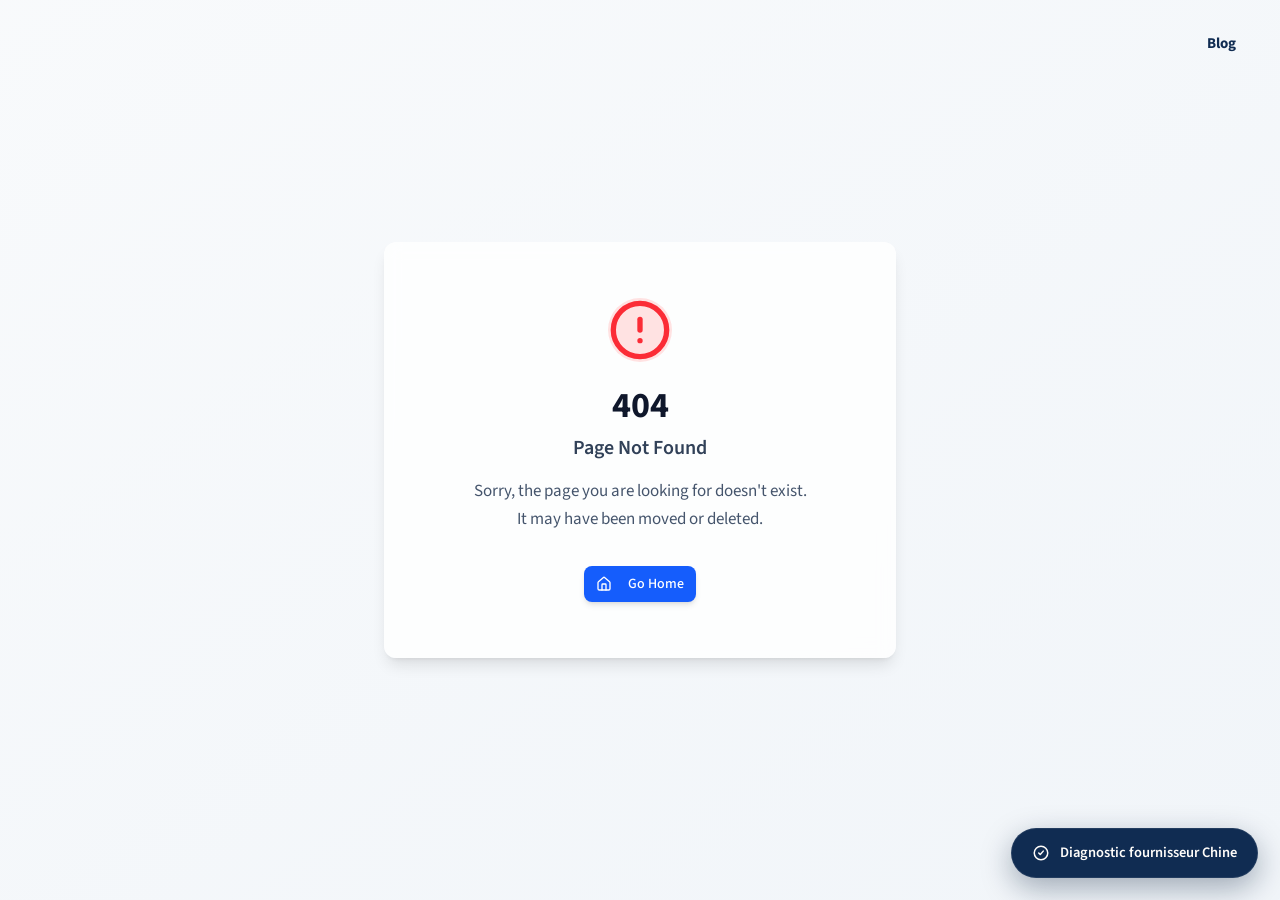
==== commit f25a6a9d: "Fix homepage asset references" ====
--- a/index.html
+++ b/index.html
@@ -10,8 +10,8 @@
     <link rel="preconnect" href="https://fonts.googleapis.com" />
     <link rel="preconnect" href="https://fonts.gstatic.com" crossorigin />
     <link href="https://fonts.googleapis.com/css2?family=Manrope:wght@400;500;600;700;800&family=Source+Sans+3:wght@400;500;600;700&display=swap" rel="stylesheet" />
-    <script type="module" crossorigin src="/assets/index-B-Ie2hQK.js"></script>
-    <link rel="stylesheet" crossorigin href="/assets/index-DhsYV_25.css">
+    <script type="module" crossorigin src="/assets/index-Dptol0Sx.js"></script>
+    <link rel="stylesheet" crossorigin href="/assets/index-DN0pKykc.css">
     <script src="/__manus__/debug-collector.js" defer></script>
   </head>
   <body>
--- a/assets/index-DN0pKykc.css
+++ b/assets/index-DN0pKykc.css
@@ -0,0 +1 @@
+@layer properties{@supports (((-webkit-hyphens:none)) and (not (margin-trim:inline))) or ((-moz-orient:inline) and (not (color:rgb(from red r g b)))){*,:before,:after,::backdrop{--tw-translate-x:0;--tw-translate-y:0;--tw-translate-z:0;--tw-rotate-x:initial;--tw-rotate-y:initial;--tw-rotate-z:initial;--tw-skew-x:initial;--tw-skew-y:initial;--tw-space-y-reverse:0;--tw-border-style:solid;--tw-gradient-position:initial;--tw-gradient-from:#0000;--tw-gradient-via:#0000;--tw-gradient-to:#0000;--tw-gradient-stops:initial;--tw-gradient-via-stops:initial;--tw-gradient-from-position:0%;--tw-gradient-via-position:50%;--tw-gradient-to-position:100%;--tw-leading:initial;--tw-font-weight:initial;--tw-tracking:initial;--tw-ordinal:initial;--tw-slashed-zero:initial;--tw-numeric-figure:initial;--tw-numeric-spacing:initial;--tw-numeric-fraction:initial;--tw-shadow:0 0 #0000;--tw-shadow-color:initial;--tw-shadow-alpha:100%;--tw-inset-shadow:0 0 #0000;--tw-inset-shadow-color:initial;--tw-inset-shadow-alpha:100%;--tw-ring-color:initial;--tw-ring-shadow:0 0 #0000;--tw-inset-ring-color:initial;--tw-inset-ring-shadow:0 0 #0000;--tw-ring-inset:initial;--tw-ring-offset-width:0px;--tw-ring-offset-color:#fff;--tw-ring-offset-shadow:0 0 #0000;--tw-outline-style:solid;--tw-blur:initial;--tw-brightness:initial;--tw-contrast:initial;--tw-grayscale:initial;--tw-hue-rotate:initial;--tw-invert:initial;--tw-opacity:initial;--tw-saturate:initial;--tw-sepia:initial;--tw-drop-shadow:initial;--tw-drop-shadow-color:initial;--tw-drop-shadow-alpha:100%;--tw-drop-shadow-size:initial;--tw-backdrop-blur:initial;--tw-backdrop-brightness:initial;--tw-backdrop-contrast:initial;--tw-backdrop-grayscale:initial;--tw-backdrop-hue-rotate:initial;--tw-backdrop-invert:initial;--tw-backdrop-opacity:initial;--tw-backdrop-saturate:initial;--tw-backdrop-sepia:initial;--tw-duration:initial;--tw-ease:initial;--tw-content:"";--tw-animation-delay:0s;--tw-animation-direction:normal;--tw-animation-duration:initial;--tw-animation-fill-mode:none;--tw-animation-iteration-count:1;--tw-enter-blur:0;--tw-enter-opacity:1;--tw-enter-rotate:0;--tw-enter-scale:1;--tw-enter-translate-x:0;--tw-enter-translate-y:0;--tw-exit-blur:0;--tw-exit-opacity:1;--tw-exit-rotate:0;--tw-exit-scale:1;--tw-exit-translate-x:0;--tw-exit-translate-y:0}}}@layer theme{:root,:host{--font-sans:-apple-system, BlinkMacSystemFont, "Segoe UI", Roboto, "Helvetica Neue", "Noto Sans", Arial, sans-serif, "Apple Color Emoji", "Segoe UI Emoji", "Segoe UI Symbol", "Noto Color Emoji";--font-mono:ui-monospace, SFMono-Regular, Menlo, Monaco, Consolas, "Liberation Mono", "Courier New", monospace;--color-red-100:oklch(93.6% .032 17.717);--color-red-500:oklch(63.7% .237 25.331);--color-blue-600:oklch(54.6% .245 262.881);--color-blue-700:oklch(48.8% .243 264.376);--color-slate-50:oklch(98.4% .003 247.858);--color-slate-100:oklch(96.8% .007 247.896);--color-slate-600:oklch(44.6% .043 257.281);--color-slate-700:oklch(37.2% .044 257.287);--color-slate-900:oklch(20.8% .042 265.755);--color-black:#000;--color-white:#fff;--spacing:.25rem;--container-sm:24rem;--container-lg:32rem;--container-2xl:42rem;--text-xs:.75rem;--text-xs--line-height:calc(1 / .75);--text-sm:.875rem;--text-sm--line-height:calc(1.25 / .875);--text-base:1rem;--text-base--line-height: 1.5 ;--text-lg:1.125rem;--text-lg--line-height:calc(1.75 / 1.125);--text-xl:1.25rem;--text-xl--line-height:calc(1.75 / 1.25);--text-2xl:1.5rem;--text-2xl--line-height:calc(2 / 1.5);--text-4xl:2.25rem;--text-4xl--line-height:calc(2.5 / 2.25);--font-weight-normal:400;--font-weight-medium:500;--font-weight-semibold:600;--font-weight-bold:700;--font-weight-extrabold:800;--tracking-tight:-.025em;--tracking-widest:.1em;--leading-tight:1.25;--leading-snug:1.375;--leading-normal:1.5;--leading-relaxed:1.625;--radius-xs:.125rem;--radius-sm:.25rem;--radius-md:.375rem;--radius-lg:.5rem;--radius-xl:.75rem;--radius-2xl:1rem;--ease-out:cubic-bezier(0, 0, .2, 1);--ease-in-out:cubic-bezier(.4, 0, .2, 1);--animate-spin:spin 1s linear infinite;--animate-pulse:pulse 2s cubic-bezier(.4, 0, .6, 1) infinite;--blur-sm:8px;--blur-2xl:40px;--aspect-video:16 / 9;--default-transition-duration:.15s;--default-transition-timing-function:cubic-bezier(.4, 0, .2, 1);--default-font-family:var(--font-sans);--default-mono-font-family:var(--font-mono);--font-display:"Manrope", sans-serif;--font-body:"Source Sans 3", sans-serif;--color-border:var(--border)}}@layer base{*,:after,:before,::backdrop{box-sizing:border-box;border:0 solid;margin:0;padding:0}::file-selector-button{box-sizing:border-box;border:0 solid;margin:0;padding:0}html,:host{-webkit-text-size-adjust:100%;tab-size:4;line-height:1.5;font-family:var(--default-font-family,-apple-system, BlinkMacSystemFont, "Segoe UI", Roboto, "Helvetica Neue", "Noto Sans", Arial, sans-serif, "Apple Color Emoji", "Segoe UI Emoji", "Segoe UI Symbol", "Noto Color Emoji");font-feature-settings:var(--default-font-feature-settings,normal);font-variation-settings:var(--default-font-variation-settings,normal);-webkit-tap-highlight-color:transparent}hr{height:0;color:inherit;border-top-width:1px}abbr:where([title]){-webkit-text-decoration:underline dotted;text-decoration:underline dotted}h1,h2,h3,h4,h5,h6{font-size:inherit;font-weight:inherit}a{color:inherit;-webkit-text-decoration:inherit;text-decoration:inherit}b,strong{font-weight:bolder}code,kbd,samp,pre{font-family:var(--default-mono-font-family,ui-monospace, SFMono-Regular, Menlo, Monaco, Consolas, "Liberation Mono", "Courier New", monospace);font-feature-settings:var(--default-mono-font-feature-settings,normal);font-variation-settings:var(--default-mono-font-variation-settings,normal);font-size:1em}small{font-size:80%}sub,sup{vertical-align:baseline;font-size:75%;line-height:0;position:relative}sub{bottom:-.25em}sup{top:-.5em}table{text-indent:0;border-color:inherit;border-collapse:collapse}:-moz-focusring:where(:not(iframe)){outline:auto}progress{vertical-align:baseline}summary{display:list-item}ol,ul,menu{list-style:none}img,svg,video,canvas,audio,iframe,embed,object{vertical-align:middle;display:block}img,video{max-width:100%;height:auto}button,input,select,optgroup,textarea{font:inherit;font-feature-settings:inherit;font-variation-settings:inherit;letter-spacing:inherit;color:inherit;opacity:1;background-color:#0000;border-radius:0}::file-selector-button{font:inherit;font-feature-settings:inherit;font-variation-settings:inherit;letter-spacing:inherit;color:inherit;opacity:1;background-color:#0000;border-radius:0}:where(select:is([multiple],[size])) optgroup{font-weight:bolder}:where(select:is([multiple],[size])) optgroup option{padding-inline-start:20px}::file-selector-button{margin-inline-end:4px}::placeholder{opacity:1}@supports (not ((-webkit-appearance:-apple-pay-button))) or (contain-intrinsic-size:1px){::placeholder{color:currentColor}@supports (color:color-mix(in lab,red,red)){::placeholder{color:color-mix(in oklab,currentcolor 50%,transparent)}}}textarea{resize:vertical}::-webkit-search-decoration{-webkit-appearance:none}::-webkit-date-and-time-value{min-height:1lh;text-align:inherit}::-webkit-datetime-edit{display:inline-flex}::-webkit-datetime-edit-fields-wrapper{padding:0}::-webkit-datetime-edit{padding-block:0}::-webkit-datetime-edit-year-field{padding-block:0}::-webkit-datetime-edit-month-field{padding-block:0}::-webkit-datetime-edit-day-field{padding-block:0}::-webkit-datetime-edit-hour-field{padding-block:0}::-webkit-datetime-edit-minute-field{padding-block:0}::-webkit-datetime-edit-second-field{padding-block:0}::-webkit-datetime-edit-millisecond-field{padding-block:0}::-webkit-datetime-edit-meridiem-field{padding-block:0}::-webkit-calendar-picker-indicator{line-height:1}:-moz-ui-invalid{box-shadow:none}button,input:where([type=button],[type=reset],[type=submit]){appearance:button}::file-selector-button{appearance:button}::-webkit-inner-spin-button{height:auto}::-webkit-outer-spin-button{height:auto}[hidden]:where(:not([hidden=until-found])){display:none!important}}@layer components;@layer utilities{.\@container\/card-header{container:card-header/inline-size}.\@container\/field-group{container:field-group/inline-size}.pointer-events-none{pointer-events:none}.invisible{visibility:hidden}.sr-only{clip-path:inset(50%);white-space:nowrap;border-width:0;width:1px;height:1px;margin:-1px;padding:0;position:absolute;overflow:hidden}.absolute{position:absolute}.fixed{position:fixed}.relative{position:relative}.static{position:static}.inset-0{inset:0}.inset-x-0{inset-inline:0}.inset-y-0{inset-block:0}.-top-3{top:calc(var(--spacing) * -3)}.-top-12{top:calc(var(--spacing) * -12)}.top-0{top:0}.top-1\.5{top:calc(var(--spacing) * 1.5)}.top-1\/2{top:50%}.top-3\.5{top:calc(var(--spacing) * 3.5)}.top-4{top:calc(var(--spacing) * 4)}.top-16{top:calc(var(--spacing) * 16)}.top-24{top:calc(var(--spacing) * 24)}.top-\[-5\%\]{top:-5%}.top-\[-18\%\]{top:-18%}.top-\[1px\]{top:1px}.top-\[30\%\]{top:30%}.top-\[50\%\]{top:50%}.top-\[60\%\]{top:60%}.top-\[76px\]{top:76px}.top-full{top:100%}.-right-2{right:calc(var(--spacing) * -2)}.-right-12{right:calc(var(--spacing) * -12)}.right-0{right:0}.right-1{right:var(--spacing)}.right-2{right:calc(var(--spacing) * 2)}.right-3{right:calc(var(--spacing) * 3)}.right-4{right:calc(var(--spacing) * 4)}.right-5{right:calc(var(--spacing) * 5)}.right-8{right:calc(var(--spacing) * 8)}.right-\[-7\%\]{right:-7%}.right-\[4\%\]{right:4%}.right-\[11\%\]{right:11%}.-bottom-1{bottom:calc(var(--spacing) * -1)}.-bottom-12{bottom:calc(var(--spacing) * -12)}.bottom-0{bottom:0}.bottom-24{bottom:calc(var(--spacing) * 24)}.-left-1{left:calc(var(--spacing) * -1)}.-left-12{left:calc(var(--spacing) * -12)}.-left-\[3px\]{left:-3px}.left-0{left:0}.left-1\/2{left:50%}.left-2{left:calc(var(--spacing) * 2)}.left-5{left:calc(var(--spacing) * 5)}.left-8{left:calc(var(--spacing) * 8)}.left-\[7\.2\%\]{left:7.2%}.left-\[23px\]{left:23px}.left-\[50\%\]{left:50%}.isolate{isolation:isolate}.z-10{z-index:10}.z-20{z-index:20}.z-50{z-index:50}.z-\[1\]{z-index:1}.order-first{order:-9999}.order-last{order:9999}.col-start-2{grid-column-start:2}.row-span-2{grid-row:span 2/span 2}.row-start-1{grid-row-start:1}.container{width:100%}@media(min-width:40rem){.container{max-width:40rem}}@media(min-width:48rem){.container{max-width:48rem}}@media(min-width:64rem){.container{max-width:64rem}}@media(min-width:80rem){.container{max-width:80rem}}@media(min-width:96rem){.container{max-width:96rem}}.\!m-0{margin:0!important}.-mx-1{margin-inline:calc(var(--spacing) * -1)}.mx-2{margin-inline:calc(var(--spacing) * 2)}.mx-3\.5{margin-inline:calc(var(--spacing) * 3.5)}.mx-4{margin-inline:calc(var(--spacing) * 4)}.mx-auto{margin-inline:auto}.-my-2{margin-block:calc(var(--spacing) * -2)}.my-0{margin-block:0}.my-0\.5{margin-block:calc(var(--spacing) * .5)}.my-1{margin-block:var(--spacing)}.-mt-4{margin-top:calc(var(--spacing) * -4)}.mt-1{margin-top:var(--spacing)}.mt-1\.5{margin-top:calc(var(--spacing) * 1.5)}.mt-2{margin-top:calc(var(--spacing) * 2)}.mt-3{margin-top:calc(var(--spacing) * 3)}.mt-4{margin-top:calc(var(--spacing) * 4)}.mt-5{margin-top:calc(var(--spacing) * 5)}.mt-6{margin-top:calc(var(--spacing) * 6)}.mt-7{margin-top:calc(var(--spacing) * 7)}.mt-8{margin-top:calc(var(--spacing) * 8)}.mt-9{margin-top:calc(var(--spacing) * 9)}.mt-10{margin-top:calc(var(--spacing) * 10)}.mt-12{margin-top:calc(var(--spacing) * 12)}.mt-20{margin-top:calc(var(--spacing) * 20)}.mt-auto{margin-top:auto}.mr-2{margin-right:calc(var(--spacing) * 2)}.mb-2{margin-bottom:calc(var(--spacing) * 2)}.mb-3{margin-bottom:calc(var(--spacing) * 3)}.mb-4{margin-bottom:calc(var(--spacing) * 4)}.mb-6{margin-bottom:calc(var(--spacing) * 6)}.mb-8{margin-bottom:calc(var(--spacing) * 8)}.-ml-4{margin-left:calc(var(--spacing) * -4)}.ml-1{margin-left:var(--spacing)}.ml-4{margin-left:calc(var(--spacing) * 4)}.ml-\[\.04em\]{margin-left:.04em}.ml-auto{margin-left:auto}.line-clamp-1{-webkit-line-clamp:1;-webkit-box-orient:vertical;display:-webkit-box;overflow:hidden}.line-clamp-2{-webkit-line-clamp:2;-webkit-box-orient:vertical;display:-webkit-box;overflow:hidden}.block{display:block}.flex{display:flex}.grid{display:grid}.hidden{display:none}.inline-block{display:inline-block}.inline-flex{display:inline-flex}.table{display:table}.table-caption{display:table-caption}.table-cell{display:table-cell}.table-row{display:table-row}.field-sizing-content{field-sizing:content}.aspect-square{aspect-ratio:1}.aspect-video{aspect-ratio:var(--aspect-video)}.size-\(--cell-size\){width:var(--cell-size);height:var(--cell-size)}.size-2{width:calc(var(--spacing) * 2);height:calc(var(--spacing) * 2)}.size-2\.5{width:calc(var(--spacing) * 2.5);height:calc(var(--spacing) * 2.5)}.size-3{width:calc(var(--spacing) * 3);height:calc(var(--spacing) * 3)}.size-3\.5{width:calc(var(--spacing) * 3.5);height:calc(var(--spacing) * 3.5)}.size-4{width:calc(var(--spacing) * 4);height:calc(var(--spacing) * 4)}.size-6{width:calc(var(--spacing) * 6);height:calc(var(--spacing) * 6)}.size-7{width:calc(var(--spacing) * 7);height:calc(var(--spacing) * 7)}.size-8{width:calc(var(--spacing) * 8);height:calc(var(--spacing) * 8)}.size-9{width:calc(var(--spacing) * 9);height:calc(var(--spacing) * 9)}.size-10{width:calc(var(--spacing) * 10);height:calc(var(--spacing) * 10)}.size-auto{width:auto;height:auto}.size-full{width:100%;height:100%}.h-\(--cell-size\){height:var(--cell-size)}.h-1\.5{height:calc(var(--spacing) * 1.5)}.h-2{height:calc(var(--spacing) * 2)}.h-2\.5{height:calc(var(--spacing) * 2.5)}.h-4{height:calc(var(--spacing) * 4)}.h-5{height:calc(var(--spacing) * 5)}.h-6{height:calc(var(--spacing) * 6)}.h-7{height:calc(var(--spacing) * 7)}.h-8{height:calc(var(--spacing) * 8)}.h-9{height:calc(var(--spacing) * 9)}.h-10{height:calc(var(--spacing) * 10)}.h-11{height:calc(var(--spacing) * 11)}.h-12{height:calc(var(--spacing) * 12)}.h-14{height:calc(var(--spacing) * 14)}.h-16{height:calc(var(--spacing) * 16)}.h-\[1\.15rem\]{height:1.15rem}.h-\[220px\]{height:220px}.h-\[250px\]{height:250px}.h-\[300px\]{height:300px}.h-\[460px\]{height:460px}.h-\[500px\]{height:500px}.h-\[calc\(100\%-1px\)\]{height:calc(100% - 1px)}.h-\[calc\(100\%-100px\)\]{height:calc(100% - 100px)}.h-\[var\(--radix-navigation-menu-viewport-height\)\]{height:var(--radix-navigation-menu-viewport-height)}.h-\[var\(--radix-select-trigger-height\)\]{height:var(--radix-select-trigger-height)}.h-auto{height:auto}.h-full{height:100%}.h-px{height:1px}.h-svh{height:100svh}.max-h-\(--radix-context-menu-content-available-height\){max-height:var(--radix-context-menu-content-available-height)}.max-h-\(--radix-dropdown-menu-content-available-height\){max-height:var(--radix-dropdown-menu-content-available-height)}.max-h-\(--radix-select-content-available-height\){max-height:var(--radix-select-content-available-height)}.max-h-\[300px\]{max-height:300px}.min-h-0{min-height:0}.min-h-4{min-height:calc(var(--spacing) * 4)}.min-h-16{min-height:calc(var(--spacing) * 16)}.min-h-\[720px\]{min-height:720px}.min-h-screen{min-height:100vh}.min-h-svh{min-height:100svh}.w-\(--cell-size\){width:var(--cell-size)}.w-\(--sidebar-width\){width:var(--sidebar-width)}.w-0{width:0}.w-1{width:var(--spacing)}.w-2{width:calc(var(--spacing) * 2)}.w-2\.5{width:calc(var(--spacing) * 2.5)}.w-3{width:calc(var(--spacing) * 3)}.w-3\/4{width:75%}.w-4{width:calc(var(--spacing) * 4)}.w-5{width:calc(var(--spacing) * 5)}.w-6{width:calc(var(--spacing) * 6)}.w-8{width:calc(var(--spacing) * 8)}.w-9{width:calc(var(--spacing) * 9)}.w-10{width:calc(var(--spacing) * 10)}.w-11{width:calc(var(--spacing) * 11)}.w-12{width:calc(var(--spacing) * 12)}.w-14{width:calc(var(--spacing) * 14)}.w-16{width:calc(var(--spacing) * 16)}.w-24{width:calc(var(--spacing) * 24)}.w-64{width:calc(var(--spacing) * 64)}.w-72{width:calc(var(--spacing) * 72)}.w-\[100px\]{width:100px}.w-\[124px\]{width:124px}.w-\[145px\]{width:145px}.w-\[210px\]{width:210px}.w-\[300px\]{width:300px}.w-\[400px\]{width:400px}.w-\[460px\]{width:460px}.w-auto{width:auto}.w-fit{width:fit-content}.w-full{width:100%}.w-max{width:max-content}.w-px{width:1px}.max-w-\(--skeleton-width\){max-width:var(--skeleton-width)}.max-w-2xl{max-width:var(--container-2xl)}.max-w-\[260px\]{max-width:260px}.max-w-\[280px\]{max-width:280px}.max-w-\[360px\]{max-width:360px}.max-w-\[370px\]{max-width:370px}.max-w-\[450px\]{max-width:450px}.max-w-\[500px\]{max-width:500px}.max-w-\[550px\]{max-width:550px}.max-w-\[560px\]{max-width:560px}.max-w-\[650px\]{max-width:650px}.max-w-\[710px\]{max-width:710px}.max-w-\[800px\]{max-width:800px}.max-w-\[1320px\]{max-width:1320px}.max-w-\[calc\(100\%-2rem\)\]{max-width:calc(100% - 2rem)}.max-w-lg{max-width:var(--container-lg)}.max-w-max{max-width:max-content}.max-w-sm{max-width:var(--container-sm)}.min-w-\(--cell-size\){min-width:var(--cell-size)}.min-w-0{min-width:0}.min-w-5{min-width:calc(var(--spacing) * 5)}.min-w-8{min-width:calc(var(--spacing) * 8)}.min-w-9{min-width:calc(var(--spacing) * 9)}.min-w-10{min-width:calc(var(--spacing) * 10)}.min-w-\[8rem\]{min-width:8rem}.min-w-\[12rem\]{min-width:12rem}.min-w-\[var\(--radix-select-trigger-width\)\]{min-width:var(--radix-select-trigger-width)}.flex-1{flex:1}.flex-shrink-0,.shrink-0{flex-shrink:0}.grow{flex-grow:1}.grow-0{flex-grow:0}.basis-full{flex-basis:100%}.caption-bottom{caption-side:bottom}.border-collapse{border-collapse:collapse}.origin-\(--radix-context-menu-content-transform-origin\){transform-origin:var(--radix-context-menu-content-transform-origin)}.origin-\(--radix-dropdown-menu-content-transform-origin\){transform-origin:var(--radix-dropdown-menu-content-transform-origin)}.origin-\(--radix-hover-card-content-transform-origin\){transform-origin:var(--radix-hover-card-content-transform-origin)}.origin-\(--radix-menubar-content-transform-origin\){transform-origin:var(--radix-menubar-content-transform-origin)}.origin-\(--radix-popover-content-transform-origin\){transform-origin:var(--radix-popover-content-transform-origin)}.origin-\(--radix-select-content-transform-origin\){transform-origin:var(--radix-select-content-transform-origin)}.origin-\(--radix-tooltip-content-transform-origin\){transform-origin:var(--radix-tooltip-content-transform-origin)}.-translate-x-1\/2{--tw-translate-x: -50% ;translate:var(--tw-translate-x) var(--tw-translate-y)}.-translate-x-px{--tw-translate-x:-1px;translate:var(--tw-translate-x) var(--tw-translate-y)}.translate-x-\[-50\%\]{--tw-translate-x:-50%;translate:var(--tw-translate-x) var(--tw-translate-y)}.translate-x-px{--tw-translate-x:1px;translate:var(--tw-translate-x) var(--tw-translate-y)}.-translate-y-1\/2{--tw-translate-y: -50% ;translate:var(--tw-translate-x) var(--tw-translate-y)}.translate-y-0\.5{--tw-translate-y:calc(var(--spacing) * .5);translate:var(--tw-translate-x) var(--tw-translate-y)}.translate-y-\[-50\%\]{--tw-translate-y:-50%;translate:var(--tw-translate-x) var(--tw-translate-y)}.translate-y-\[calc\(-50\%_-_2px\)\]{--tw-translate-y: calc(-50% - 2px) ;translate:var(--tw-translate-x) var(--tw-translate-y)}.rotate-45{rotate:45deg}.rotate-90{rotate:90deg}.transform{transform:var(--tw-rotate-x,) var(--tw-rotate-y,) var(--tw-rotate-z,) var(--tw-skew-x,) var(--tw-skew-y,)}.animate-caret-blink{animation:1.25s ease-out infinite caret-blink}.animate-in{animation:enter var(--tw-animation-duration,var(--tw-duration,.15s))var(--tw-ease,ease)var(--tw-animation-delay,0s)var(--tw-animation-iteration-count,1)var(--tw-animation-direction,normal)var(--tw-animation-fill-mode,none)}.animate-pulse{animation:var(--animate-pulse)}.animate-spin{animation:var(--animate-spin)}.cursor-default{cursor:default}.cursor-pointer{cursor:pointer}.cursor-text{cursor:text}.touch-none{touch-action:none}.resize-none{resize:none}.scroll-my-1{scroll-margin-block:var(--spacing)}.scroll-py-1{scroll-padding-block:var(--spacing)}.list-disc{list-style-type:disc}.list-none{list-style-type:none}.auto-rows-min{grid-auto-rows:min-content}.grid-cols-\[0_1fr\]{grid-template-columns:0 1fr}.grid-cols-\[48px_1fr\]{grid-template-columns:48px 1fr}.grid-cols-\[54px_1fr\]{grid-template-columns:54px 1fr}.grid-rows-\[auto_auto\]{grid-template-rows:auto auto}.flex-col{flex-direction:column}.flex-col-reverse{flex-direction:column-reverse}.flex-row{flex-direction:row}.flex-wrap{flex-wrap:wrap}.items-baseline{align-items:baseline}.items-center{align-items:center}.items-end{align-items:flex-end}.items-start{align-items:flex-start}.items-stretch{align-items:stretch}.justify-between{justify-content:space-between}.justify-center{justify-content:center}.justify-start{justify-content:flex-start}.justify-items-start{justify-items:start}.gap-0{gap:0}.gap-0\.5{gap:calc(var(--spacing) * .5)}.gap-1{gap:var(--spacing)}.gap-1\.5{gap:calc(var(--spacing) * 1.5)}.gap-2{gap:calc(var(--spacing) * 2)}.gap-2\.5{gap:calc(var(--spacing) * 2.5)}.gap-3{gap:calc(var(--spacing) * 3)}.gap-4{gap:calc(var(--spacing) * 4)}.gap-5{gap:calc(var(--spacing) * 5)}.gap-6{gap:calc(var(--spacing) * 6)}.gap-7{gap:calc(var(--spacing) * 7)}.gap-12{gap:calc(var(--spacing) * 12)}.gap-14{gap:calc(var(--spacing) * 14)}:where(.space-y-1>:not(:last-child)){--tw-space-y-reverse:0;margin-block-start:calc(var(--spacing) * var(--tw-space-y-reverse));margin-block-end:calc(var(--spacing) * calc(1 - var(--tw-space-y-reverse)))}:where(.space-y-5>:not(:last-child)){--tw-space-y-reverse:0;margin-block-start:calc(calc(var(--spacing) * 5) * var(--tw-space-y-reverse));margin-block-end:calc(calc(var(--spacing) * 5) * calc(1 - var(--tw-space-y-reverse)))}.gap-y-0\.5{row-gap:calc(var(--spacing) * .5)}.self-start{align-self:flex-start}.self-stretch{align-self:stretch}.justify-self-end{justify-self:flex-end}.truncate{text-overflow:ellipsis;white-space:nowrap;overflow:hidden}.overflow-auto{overflow:auto}.overflow-hidden{overflow:hidden}.overflow-x-auto{overflow-x:auto}.overflow-x-hidden{overflow-x:hidden}.overflow-y-auto{overflow-y:auto}.rounded{border-radius:.25rem}.rounded-2xl{border-radius:var(--radius-2xl)}.rounded-\[2px\]{border-radius:2px}.rounded-\[4px\]{border-radius:4px}.rounded-\[10px\]{border-radius:10px}.rounded-\[20px\]{border-radius:20px}.rounded-\[calc\(var\(--radius\)-5px\)\]{border-radius:calc(var(--radius) - 5px)}.rounded-\[inherit\]{border-radius:inherit}.rounded-full{border-radius:3.40282e38px}.rounded-lg{border-radius:var(--radius-lg)}.rounded-md{border-radius:var(--radius-md)}.rounded-none{border-radius:0}.rounded-sm{border-radius:var(--radius-sm)}.rounded-xl{border-radius:var(--radius-xl)}.rounded-xs{border-radius:var(--radius-xs)}.rounded-l-md{border-top-left-radius:var(--radius-md);border-bottom-left-radius:var(--radius-md)}.rounded-tl-sm{border-top-left-radius:var(--radius-sm)}.rounded-r-md{border-top-right-radius:var(--radius-md);border-bottom-right-radius:var(--radius-md)}.border{border-style:var(--tw-border-style);border-width:1px}.border-0{border-style:var(--tw-border-style);border-width:0}.border-\[1\.5px\]{border-style:var(--tw-border-style);border-width:1.5px}.border-y{border-block-style:var(--tw-border-style);border-block-width:1px}.border-t{border-top-style:var(--tw-border-style);border-top-width:1px}.border-r{border-right-style:var(--tw-border-style);border-right-width:1px}.border-b{border-bottom-style:var(--tw-border-style);border-bottom-width:1px}.border-l{border-left-style:var(--tw-border-style);border-left-width:1px}.border-l-2{border-left-style:var(--tw-border-style);border-left-width:2px}.border-dashed{--tw-border-style:dashed;border-style:dashed}.border-\(--color-border\){border-color:var(--color-border)}.border-\[\#102c52\]\/10{border-color:#102c521a}.border-\[\#102c52\]\/20{border-color:#102c5233}.border-\[\#d84a3a\]{border-color:#d84a3a}.border-\[\#d84a3a\]\/20{border-color:#d84a3a33}.border-\[rgba\(0\,0\,0\,0\.08\)\]{border-color:#00000014}.border-border,.border-border\/50{border-color:var(--border)}@supports (color:color-mix(in lab,red,red)){.border-border\/50{border-color:color-mix(in oklab,var(--border) 50%,transparent)}}.border-primary{border-color:var(--primary)}.border-transparent{border-color:#0000}.border-white\/20{border-color:#fff3}@supports (color:color-mix(in lab,red,red)){.border-white\/20{border-color:color-mix(in oklab,var(--color-white) 20%,transparent)}}.border-white\/40{border-color:#fff6}@supports (color:color-mix(in lab,red,red)){.border-white\/40{border-color:color-mix(in oklab,var(--color-white) 40%,transparent)}}.border-t-transparent{border-top-color:#0000}.border-l-transparent{border-left-color:#0000}.bg-\(--color-bg\){background-color:var(--color-bg)}.bg-\[\#1a1a19\]{background-color:#1a1a19}.bg-\[\#071c38\]{background-color:#071c38}.bg-\[\#102c52\]{background-color:#102c52}.bg-\[\#d84a3a\]{background-color:#d84a3a}.bg-\[\#d84a3a\]\/25{background-color:#d84a3a40}.bg-\[\#e8e3d9\]{background-color:#e8e3d9}.bg-\[\#f7f5f0\]{background-color:#f7f5f0}.bg-\[\#f8f8f7\]{background-color:#f8f8f7}.bg-\[\#fffdfa\]{background-color:#fffdfa}.bg-background{background-color:var(--background)}.bg-black\/50{background-color:#00000080}@supports (color:color-mix(in lab,red,red)){.bg-black\/50{background-color:color-mix(in oklab,var(--color-black) 50%,transparent)}}.bg-blue-600{background-color:var(--color-blue-600)}.bg-border{background-color:var(--border)}.bg-card{background-color:var(--card)}.bg-foreground{background-color:var(--foreground)}.bg-muted,.bg-muted\/50{background-color:var(--muted)}@supports (color:color-mix(in lab,red,red)){.bg-muted\/50{background-color:color-mix(in oklab,var(--muted) 50%,transparent)}}.bg-primary,.bg-primary\/20{background-color:var(--primary)}@supports (color:color-mix(in lab,red,red)){.bg-primary\/20{background-color:color-mix(in oklab,var(--primary) 20%,transparent)}}.bg-red-100{background-color:var(--color-red-100)}.bg-transparent{background-color:#0000}.bg-white{background-color:var(--color-white)}.bg-white\/20{background-color:#fff3}@supports (color:color-mix(in lab,red,red)){.bg-white\/20{background-color:color-mix(in oklab,var(--color-white) 20%,transparent)}}.bg-white\/40{background-color:#fff6}@supports (color:color-mix(in lab,red,red)){.bg-white\/40{background-color:color-mix(in oklab,var(--color-white) 40%,transparent)}}.bg-white\/80{background-color:#fffc}@supports (color:color-mix(in lab,red,red)){.bg-white\/80{background-color:color-mix(in oklab,var(--color-white) 80%,transparent)}}.bg-gradient-to-br{--tw-gradient-position:to bottom right in oklab;background-image:linear-gradient(var(--tw-gradient-stops))}.bg-gradient-to-r{--tw-gradient-position:to right in oklab;background-image:linear-gradient(var(--tw-gradient-stops))}.from-\[\#071c38\]{--tw-gradient-from:#071c38;--tw-gradient-stops:var(--tw-gradient-via-stops,var(--tw-gradient-position), var(--tw-gradient-from) var(--tw-gradient-from-position), var(--tw-gradient-to) var(--tw-gradient-to-position))}.from-slate-50{--tw-gradient-from:var(--color-slate-50);--tw-gradient-stops:var(--tw-gradient-via-stops,var(--tw-gradient-position), var(--tw-gradient-from) var(--tw-gradient-from-position), var(--tw-gradient-to) var(--tw-gradient-to-position))}.via-\[\#071c38\]\/80{--tw-gradient-via:oklab(22.7439% -.0141841 -.0590722/.8);--tw-gradient-via-stops:var(--tw-gradient-position), var(--tw-gradient-from) var(--tw-gradient-from-position), var(--tw-gradient-via) var(--tw-gradient-via-position), var(--tw-gradient-to) var(--tw-gradient-to-position);--tw-gradient-stops:var(--tw-gradient-via-stops)}.to-slate-100{--tw-gradient-to:var(--color-slate-100);--tw-gradient-stops:var(--tw-gradient-via-stops,var(--tw-gradient-position), var(--tw-gradient-from) var(--tw-gradient-from-position), var(--tw-gradient-to) var(--tw-gradient-to-position))}.to-transparent{--tw-gradient-to:transparent;--tw-gradient-stops:var(--tw-gradient-via-stops,var(--tw-gradient-position), var(--tw-gradient-from) var(--tw-gradient-from-position), var(--tw-gradient-to) var(--tw-gradient-to-position))}.fill-current{fill:currentColor}.fill-foreground{fill:var(--foreground)}.fill-primary{fill:var(--primary)}.object-contain{object-fit:contain}.object-cover{object-fit:cover}.p-0{padding:0}.p-1{padding:var(--spacing)}.p-2{padding:calc(var(--spacing) * 2)}.p-3{padding:calc(var(--spacing) * 3)}.p-4{padding:calc(var(--spacing) * 4)}.p-5{padding:calc(var(--spacing) * 5)}.p-6{padding:calc(var(--spacing) * 6)}.p-7{padding:calc(var(--spacing) * 7)}.p-8{padding:calc(var(--spacing) * 8)}.p-\[3px\]{padding:3px}.p-px{padding:1px}.px-\(--cell-size\){padding-inline:var(--cell-size)}.px-1{padding-inline:var(--spacing)}.px-1\.5{padding-inline:calc(var(--spacing) * 1.5)}.px-2{padding-inline:calc(var(--spacing) * 2)}.px-2\.5{padding-inline:calc(var(--spacing) * 2.5)}.px-3{padding-inline:calc(var(--spacing) * 3)}.px-4{padding-inline:calc(var(--spacing) * 4)}.px-5{padding-inline:calc(var(--spacing) * 5)}.px-6{padding-inline:calc(var(--spacing) * 6)}.py-0\.5{padding-block:calc(var(--spacing) * .5)}.py-1{padding-block:var(--spacing)}.py-1\.5{padding-block:calc(var(--spacing) * 1.5)}.py-2{padding-block:calc(var(--spacing) * 2)}.py-2\.5{padding-block:calc(var(--spacing) * 2.5)}.py-3{padding-block:calc(var(--spacing) * 3)}.py-3\.5{padding-block:calc(var(--spacing) * 3.5)}.py-4{padding-block:calc(var(--spacing) * 4)}.py-5{padding-block:calc(var(--spacing) * 5)}.py-6{padding-block:calc(var(--spacing) * 6)}.py-8{padding-block:calc(var(--spacing) * 8)}.py-9{padding-block:calc(var(--spacing) * 9)}.py-24{padding-block:calc(var(--spacing) * 24)}.pt-0{padding-top:0}.pt-3{padding-top:calc(var(--spacing) * 3)}.pt-4{padding-top:calc(var(--spacing) * 4)}.pt-5{padding-top:calc(var(--spacing) * 5)}.pt-8{padding-top:calc(var(--spacing) * 8)}.pt-12{padding-top:calc(var(--spacing) * 12)}.pt-36{padding-top:calc(var(--spacing) * 36)}.pr-1{padding-right:var(--spacing)}.pr-2{padding-right:calc(var(--spacing) * 2)}.pr-2\.5{padding-right:calc(var(--spacing) * 2.5)}.pr-3{padding-right:calc(var(--spacing) * 3)}.pr-8{padding-right:calc(var(--spacing) * 8)}.pb-3{padding-bottom:calc(var(--spacing) * 3)}.pb-4{padding-bottom:calc(var(--spacing) * 4)}.pb-8{padding-bottom:calc(var(--spacing) * 8)}.pb-10{padding-bottom:calc(var(--spacing) * 10)}.pb-20{padding-bottom:calc(var(--spacing) * 20)}.pl-2{padding-left:calc(var(--spacing) * 2)}.pl-3{padding-left:calc(var(--spacing) * 3)}.pl-4{padding-left:calc(var(--spacing) * 4)}.pl-6{padding-left:calc(var(--spacing) * 6)}.pl-8{padding-left:calc(var(--spacing) * 8)}.text-center{text-align:center}.text-left{text-align:left}.align-baseline{vertical-align:baseline}.align-middle{vertical-align:middle}.font-mono{font-family:var(--font-mono)}.font-sans{font-family:var(--font-sans)}.text-4xl{font-size:var(--text-4xl);line-height:var(--tw-leading,var(--text-4xl--line-height))}.text-base{font-size:var(--text-base);line-height:var(--tw-leading,var(--text-base--line-height))}.text-lg{font-size:var(--text-lg);line-height:var(--tw-leading,var(--text-lg--line-height))}.text-sm{font-size:var(--text-sm);line-height:var(--tw-leading,var(--text-sm--line-height))}.text-sm\/relaxed{font-size:var(--text-sm);line-height:var(--leading-relaxed)}.text-xl{font-size:var(--text-xl);line-height:var(--tw-leading,var(--text-xl--line-height))}.text-xs{font-size:var(--text-xs);line-height:var(--tw-leading,var(--text-xs--line-height))}.text-\[\.62em\]{font-size:.62em}.text-\[0\.8rem\]{font-size:.8rem}.text-\[1\.1rem\]{font-size:1.1rem}.text-\[10px\]{font-size:10px}.text-\[11px\]{font-size:11px}.text-\[clamp\(2\.4rem\,4\.5vw\,4\.7rem\)\]{font-size:clamp(2.4rem,4.5vw,4.7rem)}.text-\[clamp\(2\.4rem\,5vw\,5rem\)\]{font-size:clamp(2.4rem,5vw,5rem)}.text-\[clamp\(2\.8rem\,5vw\,5\.2rem\)\]{font-size:clamp(2.8rem,5vw,5.2rem)}.text-\[clamp\(2\.8rem\,5vw\,5\.3rem\)\]{font-size:clamp(2.8rem,5vw,5.3rem)}.text-\[clamp\(3\.2rem\,7vw\,6\.9rem\)\]{font-size:clamp(3.2rem,7vw,6.9rem)}.text-\[clamp\(3\.5rem\,8vw\,8rem\)\]{font-size:clamp(3.5rem,8vw,8rem)}.leading-5{--tw-leading:calc(var(--spacing) * 5);line-height:calc(var(--spacing) * 5)}.leading-\[\.82\]{--tw-leading:.82;line-height:.82}.leading-\[\.93\]{--tw-leading:.93;line-height:.93}.leading-\[\.94\]{--tw-leading:.94;line-height:.94}.leading-\[\.98\]{--tw-leading:.98;line-height:.98}.leading-\[1\.12\]{--tw-leading:1.12;line-height:1.12}.leading-\[1\.16\]{--tw-leading:1.16;line-height:1.16}.leading-\[1\.18\]{--tw-leading:1.18;line-height:1.18}.leading-\[1\.55\]{--tw-leading:1.55;line-height:1.55}.leading-\[26px\]{--tw-leading:26px;line-height:26px}.leading-none{--tw-leading:1;line-height:1}.leading-normal{--tw-leading:var(--leading-normal);line-height:var(--leading-normal)}.leading-relaxed{--tw-leading:var(--leading-relaxed);line-height:var(--leading-relaxed)}.leading-snug{--tw-leading:var(--leading-snug);line-height:var(--leading-snug)}.leading-tight{--tw-leading:var(--leading-tight);line-height:var(--leading-tight)}.font-bold{--tw-font-weight:var(--font-weight-bold);font-weight:var(--font-weight-bold)}.font-extrabold{--tw-font-weight:var(--font-weight-extrabold);font-weight:var(--font-weight-extrabold)}.font-medium{--tw-font-weight:var(--font-weight-medium);font-weight:var(--font-weight-medium)}.font-normal{--tw-font-weight:var(--font-weight-normal);font-weight:var(--font-weight-normal)}.font-semibold{--tw-font-weight:var(--font-weight-semibold);font-weight:var(--font-weight-semibold)}.tracking-\[-\.03em\]{--tw-tracking:-.03em;letter-spacing:-.03em}.tracking-\[-\.07em\]{--tw-tracking:-.07em;letter-spacing:-.07em}.tracking-\[-\.065em\]{--tw-tracking:-.065em;letter-spacing:-.065em}.tracking-\[-\.075em\]{--tw-tracking:-.075em;letter-spacing:-.075em}.tracking-\[-\.085em\]{--tw-tracking:-.085em;letter-spacing:-.085em}.tracking-\[-0\.44px\]{--tw-tracking:-.44px;letter-spacing:-.44px}.tracking-\[-0\.154px\]{--tw-tracking:-.154px;letter-spacing:-.154px}.tracking-\[\.1em\]{--tw-tracking:.1em;letter-spacing:.1em}.tracking-\[\.02em\]{--tw-tracking:.02em;letter-spacing:.02em}.tracking-\[\.2em\]{--tw-tracking:.2em;letter-spacing:.2em}.tracking-\[\.03em\]{--tw-tracking:.03em;letter-spacing:.03em}.tracking-\[\.04em\]{--tw-tracking:.04em;letter-spacing:.04em}.tracking-\[\.08em\]{--tw-tracking:.08em;letter-spacing:.08em}.tracking-\[\.12em\]{--tw-tracking:.12em;letter-spacing:.12em}.tracking-\[\.14em\]{--tw-tracking:.14em;letter-spacing:.14em}.tracking-\[\.15em\]{--tw-tracking:.15em;letter-spacing:.15em}.tracking-\[\.16em\]{--tw-tracking:.16em;letter-spacing:.16em}.tracking-\[\.18em\]{--tw-tracking:.18em;letter-spacing:.18em}.tracking-tight{--tw-tracking:var(--tracking-tight);letter-spacing:var(--tracking-tight)}.tracking-widest{--tw-tracking:var(--tracking-widest);letter-spacing:var(--tracking-widest)}.break-words{overflow-wrap:break-word}.whitespace-break-spaces{white-space:break-spaces}.whitespace-nowrap{white-space:nowrap}.whitespace-pre-line{white-space:pre-line}.text-\[\#5c6673\]{color:#5c6673}.text-\[\#102c52\]{color:#102c52}.text-\[\#34322d\]{color:#34322d}.text-\[\#858481\]{color:#858481}.text-\[\#d84a3a\]{color:#d84a3a}.text-\[\#e85b4a\]{color:#e85b4a}.text-\[\#f4c4bb\]{color:#f4c4bb}.text-background{color:var(--background)}.text-card-foreground{color:var(--card-foreground)}.text-current{color:currentColor}.text-foreground{color:var(--foreground)}.text-muted-foreground{color:var(--muted-foreground)}.text-primary{color:var(--primary)}.text-primary-foreground{color:var(--primary-foreground)}.text-red-500{color:var(--color-red-500)}.text-slate-600{color:var(--color-slate-600)}.text-slate-700{color:var(--color-slate-700)}.text-slate-900{color:var(--color-slate-900)}.text-white{color:var(--color-white)}.text-white\/45{color:#ffffff73}@supports (color:color-mix(in lab,red,red)){.text-white\/45{color:color-mix(in oklab,var(--color-white) 45%,transparent)}}.text-white\/50{color:#ffffff80}@supports (color:color-mix(in lab,red,red)){.text-white\/50{color:color-mix(in oklab,var(--color-white) 50%,transparent)}}.text-white\/55{color:#ffffff8c}@supports (color:color-mix(in lab,red,red)){.text-white\/55{color:color-mix(in oklab,var(--color-white) 55%,transparent)}}.text-white\/60{color:#fff9}@supports (color:color-mix(in lab,red,red)){.text-white\/60{color:color-mix(in oklab,var(--color-white) 60%,transparent)}}.text-white\/65{color:#ffffffa6}@supports (color:color-mix(in lab,red,red)){.text-white\/65{color:color-mix(in oklab,var(--color-white) 65%,transparent)}}.text-white\/70{color:#ffffffb3}@supports (color:color-mix(in lab,red,red)){.text-white\/70{color:color-mix(in oklab,var(--color-white) 70%,transparent)}}.text-white\/80{color:#fffc}@supports (color:color-mix(in lab,red,red)){.text-white\/80{color:color-mix(in oklab,var(--color-white) 80%,transparent)}}.text-white\/85{color:#ffffffd9}@supports (color:color-mix(in lab,red,red)){.text-white\/85{color:color-mix(in oklab,var(--color-white) 85%,transparent)}}.uppercase{text-transform:uppercase}.tabular-nums{--tw-numeric-spacing:tabular-nums;font-variant-numeric:var(--tw-ordinal,) var(--tw-slashed-zero,) var(--tw-numeric-figure,) var(--tw-numeric-spacing,) var(--tw-numeric-fraction,)}.underline-offset-4{text-underline-offset:4px}.opacity-0{opacity:0}.opacity-50{opacity:.5}.opacity-70{opacity:.7}.opacity-75{opacity:.75}.opacity-80{opacity:.8}.shadow{--tw-shadow:0 1px 3px 0 var(--tw-shadow-color,#0000001a), 0 1px 2px -1px var(--tw-shadow-color,#0000001a);box-shadow:var(--tw-inset-shadow),var(--tw-inset-ring-shadow),var(--tw-ring-offset-shadow),var(--tw-ring-shadow),var(--tw-shadow)}.shadow-\[0_0_0_1px_hsl\(var\(--sidebar-border\)\)\]{--tw-shadow:0 0 0 1px var(--tw-shadow-color,hsl(var(--sidebar-border)));box-shadow:var(--tw-inset-shadow),var(--tw-inset-ring-shadow),var(--tw-ring-offset-shadow),var(--tw-ring-shadow),var(--tw-shadow)}.shadow-\[0_16px_40px_rgba\(16\,44\,82\,\.12\)\]{--tw-shadow:0 16px 40px var(--tw-shadow-color,#102c521f);box-shadow:var(--tw-inset-shadow),var(--tw-inset-ring-shadow),var(--tw-ring-offset-shadow),var(--tw-ring-shadow),var(--tw-shadow)}.shadow-\[0px_4px_11px_0px_rgba\(0\,0\,0\,0\.08\)\]{--tw-shadow:0px 4px 11px 0px var(--tw-shadow-color,#00000014);box-shadow:var(--tw-inset-shadow),var(--tw-inset-ring-shadow),var(--tw-ring-offset-shadow),var(--tw-ring-shadow),var(--tw-shadow)}.shadow-lg{--tw-shadow:0 10px 15px -3px var(--tw-shadow-color,#0000001a), 0 4px 6px -4px var(--tw-shadow-color,#0000001a);box-shadow:var(--tw-inset-shadow),var(--tw-inset-ring-shadow),var(--tw-ring-offset-shadow),var(--tw-ring-shadow),var(--tw-shadow)}.shadow-md{--tw-shadow:0 4px 6px -1px var(--tw-shadow-color,#0000001a), 0 2px 4px -2px var(--tw-shadow-color,#0000001a);box-shadow:var(--tw-inset-shadow),var(--tw-inset-ring-shadow),var(--tw-ring-offset-shadow),var(--tw-ring-shadow),var(--tw-shadow)}.shadow-none{--tw-shadow:0 0 #0000;box-shadow:var(--tw-inset-shadow),var(--tw-inset-ring-shadow),var(--tw-ring-offset-shadow),var(--tw-ring-shadow),var(--tw-shadow)}.shadow-sm{--tw-shadow:0 1px 3px 0 var(--tw-shadow-color,#0000001a), 0 1px 2px -1px var(--tw-shadow-color,#0000001a);box-shadow:var(--tw-inset-shadow),var(--tw-inset-ring-shadow),var(--tw-ring-offset-shadow),var(--tw-ring-shadow),var(--tw-shadow)}.shadow-xl{--tw-shadow:0 20px 25px -5px var(--tw-shadow-color,#0000001a), 0 8px 10px -6px var(--tw-shadow-color,#0000001a);box-shadow:var(--tw-inset-shadow),var(--tw-inset-ring-shadow),var(--tw-ring-offset-shadow),var(--tw-ring-shadow),var(--tw-shadow)}.shadow-xs{--tw-shadow:0 1px 2px 0 var(--tw-shadow-color,#0000000d);box-shadow:var(--tw-inset-shadow),var(--tw-inset-ring-shadow),var(--tw-ring-offset-shadow),var(--tw-ring-shadow),var(--tw-shadow)}.ring-0{--tw-ring-shadow:var(--tw-ring-inset,) 0 0 0 calc(0px + var(--tw-ring-offset-width)) var(--tw-ring-color,currentcolor);box-shadow:var(--tw-inset-shadow),var(--tw-inset-ring-shadow),var(--tw-ring-offset-shadow),var(--tw-ring-shadow),var(--tw-shadow)}.ring-ring\/50{--tw-ring-color:var(--ring)}@supports (color:color-mix(in lab,red,red)){.ring-ring\/50{--tw-ring-color:color-mix(in oklab, var(--ring) 50%, transparent)}}.ring-offset-background{--tw-ring-offset-color:var(--background)}.outline-hidden{--tw-outline-style:none;outline-style:none}@media(forced-colors:active){.outline-hidden{outline-offset:2px;outline:2px solid #0000}}.outline{outline-style:var(--tw-outline-style);outline-width:1px}.drop-shadow-\[0_2px_10px_rgba\(0\,0\,0\,\.42\)\]{--tw-drop-shadow-size:drop-shadow(0 2px 10px var(--tw-drop-shadow-color,#0000006b));--tw-drop-shadow:var(--tw-drop-shadow-size);filter:var(--tw-blur,) var(--tw-brightness,) var(--tw-contrast,) var(--tw-grayscale,) var(--tw-hue-rotate,) var(--tw-invert,) var(--tw-saturate,) var(--tw-sepia,) var(--tw-drop-shadow,)}.drop-shadow-\[0_2px_10px_rgba\(0\,0\,0\,\.45\)\]{--tw-drop-shadow-size:drop-shadow(0 2px 10px var(--tw-drop-shadow-color,#00000073));--tw-drop-shadow:var(--tw-drop-shadow-size);filter:var(--tw-blur,) var(--tw-brightness,) var(--tw-contrast,) var(--tw-grayscale,) var(--tw-hue-rotate,) var(--tw-invert,) var(--tw-saturate,) var(--tw-sepia,) var(--tw-drop-shadow,)}.grayscale-\[20\%\]{--tw-grayscale:grayscale(20%);filter:var(--tw-blur,) var(--tw-brightness,) var(--tw-contrast,) var(--tw-grayscale,) var(--tw-hue-rotate,) var(--tw-invert,) var(--tw-saturate,) var(--tw-sepia,) var(--tw-drop-shadow,)}.backdrop-blur-2xl{--tw-backdrop-blur:blur(var(--blur-2xl));-webkit-backdrop-filter:var(--tw-backdrop-blur,) var(--tw-backdrop-brightness,) var(--tw-backdrop-contrast,) var(--tw-backdrop-grayscale,) var(--tw-backdrop-hue-rotate,) var(--tw-backdrop-invert,) var(--tw-backdrop-opacity,) var(--tw-backdrop-saturate,) var(--tw-backdrop-sepia,);backdrop-filter:var(--tw-backdrop-blur,) var(--tw-backdrop-brightness,) var(--tw-backdrop-contrast,) var(--tw-backdrop-grayscale,) var(--tw-backdrop-hue-rotate,) var(--tw-backdrop-invert,) var(--tw-backdrop-opacity,) var(--tw-backdrop-saturate,) var(--tw-backdrop-sepia,)}.backdrop-blur-sm{--tw-backdrop-blur:blur(var(--blur-sm));-webkit-backdrop-filter:var(--tw-backdrop-blur,) var(--tw-backdrop-brightness,) var(--tw-backdrop-contrast,) var(--tw-backdrop-grayscale,) var(--tw-backdrop-hue-rotate,) var(--tw-backdrop-invert,) var(--tw-backdrop-opacity,) var(--tw-backdrop-saturate,) var(--tw-backdrop-sepia,);backdrop-filter:var(--tw-backdrop-blur,) var(--tw-backdrop-brightness,) var(--tw-backdrop-contrast,) var(--tw-backdrop-grayscale,) var(--tw-backdrop-hue-rotate,) var(--tw-backdrop-invert,) var(--tw-backdrop-opacity,) var(--tw-backdrop-saturate,) var(--tw-backdrop-sepia,)}.transition{transition-property:color,background-color,border-color,outline-color,text-decoration-color,fill,stroke,--tw-gradient-from,--tw-gradient-via,--tw-gradient-to,opacity,box-shadow,transform,translate,scale,rotate,filter,-webkit-backdrop-filter,backdrop-filter,display,content-visibility,overlay,pointer-events;transition-timing-function:var(--tw-ease,var(--default-transition-timing-function));transition-duration:var(--tw-duration,var(--default-transition-duration))}.transition-\[color\,box-shadow\]{transition-property:color,box-shadow;transition-timing-function:var(--tw-ease,var(--default-transition-timing-function));transition-duration:var(--tw-duration,var(--default-transition-duration))}.transition-\[left\,right\,width\]{transition-property:left,right,width;transition-timing-function:var(--tw-ease,var(--default-transition-timing-function));transition-duration:var(--tw-duration,var(--default-transition-duration))}.transition-\[margin\,opacity\]{transition-property:margin,opacity;transition-timing-function:var(--tw-ease,var(--default-transition-timing-function));transition-duration:var(--tw-duration,var(--default-transition-duration))}.transition-\[width\,height\,padding\]{transition-property:width,height,padding;transition-timing-function:var(--tw-ease,var(--default-transition-timing-function));transition-duration:var(--tw-duration,var(--default-transition-duration))}.transition-\[width\]{transition-property:width;transition-timing-function:var(--tw-ease,var(--default-transition-timing-function));transition-duration:var(--tw-duration,var(--default-transition-duration))}.transition-all{transition-property:all;transition-timing-function:var(--tw-ease,var(--default-transition-timing-function));transition-duration:var(--tw-duration,var(--default-transition-duration))}.transition-colors{transition-property:color,background-color,border-color,outline-color,text-decoration-color,fill,stroke,--tw-gradient-from,--tw-gradient-via,--tw-gradient-to;transition-timing-function:var(--tw-ease,var(--default-transition-timing-function));transition-duration:var(--tw-duration,var(--default-transition-duration))}.transition-opacity{transition-property:opacity;transition-timing-function:var(--tw-ease,var(--default-transition-timing-function));transition-duration:var(--tw-duration,var(--default-transition-duration))}.transition-shadow{transition-property:box-shadow;transition-timing-function:var(--tw-ease,var(--default-transition-timing-function));transition-duration:var(--tw-duration,var(--default-transition-duration))}.transition-transform{transition-property:transform,translate,scale,rotate;transition-timing-function:var(--tw-ease,var(--default-transition-timing-function));transition-duration:var(--tw-duration,var(--default-transition-duration))}.transition-none{transition-property:none}.duration-100{--tw-duration:.1s;transition-duration:.1s}.duration-200{--tw-duration:.2s;transition-duration:.2s}.duration-300{--tw-duration:.3s;transition-duration:.3s}.duration-1000{--tw-duration:1s;transition-duration:1s}.ease-in-out{--tw-ease:var(--ease-in-out);transition-timing-function:var(--ease-in-out)}.ease-linear{--tw-ease:linear;transition-timing-function:linear}.fade-in-0{--tw-enter-opacity:0}.outline-none{--tw-outline-style:none;outline-style:none}.select-none{-webkit-user-select:none;user-select:none}.zoom-in-95{--tw-enter-scale:.95}.\[--cell-size\:--spacing\(8\)\]{--cell-size:calc(var(--spacing) * 8)}.group-focus-within\/menu-item\:opacity-100:is(:where(.group\/menu-item):focus-within *){opacity:1}@media(hover:hover){.group-hover\:translate-x-1:is(:where(.group):hover *){--tw-translate-x:var(--spacing);translate:var(--tw-translate-x) var(--tw-translate-y)}.group-hover\:-translate-y-1:is(:where(.group):hover *){--tw-translate-y:calc(var(--spacing) * -1);translate:var(--tw-translate-x) var(--tw-translate-y)}.group-hover\:border-\[\#e85b4a\]:is(:where(.group):hover *){border-color:#e85b4a}.group-hover\:bg-\[\#d84a3a\]:is(:where(.group):hover *){background-color:#d84a3a}.group-hover\:text-white:is(:where(.group):hover *){color:var(--color-white)}.group-hover\:opacity-100:is(:where(.group):hover *),.group-hover\/menu-item\:opacity-100:is(:where(.group\/menu-item):hover *){opacity:1}}.group-has-data-\[sidebar\=menu-action\]\/menu-item\:pr-8:is(:where(.group\/menu-item):has([data-sidebar=menu-action]) *){padding-right:calc(var(--spacing) * 8)}.group-has-\[\[data-orientation\=horizontal\]\]\/field\:text-balance:is(:where(.group\/field):has([data-orientation=horizontal]) *){text-wrap:balance}.group-has-\[\[data-slot\=item-description\]\]\/item\:translate-y-0\.5:is(:where(.group\/item):has([data-slot=item-description]) *){--tw-translate-y:calc(var(--spacing) * .5);translate:var(--tw-translate-x) var(--tw-translate-y)}.group-has-\[\[data-slot\=item-description\]\]\/item\:self-start:is(:where(.group\/item):has([data-slot=item-description]) *){align-self:flex-start}.group-has-\[\>input\]\/input-group\:pt-2\.5:is(:where(.group\/input-group):has(>input) *){padding-top:calc(var(--spacing) * 2.5)}.group-has-\[\>input\]\/input-group\:pb-2\.5:is(:where(.group\/input-group):has(>input) *){padding-bottom:calc(var(--spacing) * 2.5)}.group-data-\[collapsible\=icon\]\:-mt-8:is(:where(.group)[data-collapsible=icon] *){margin-top:calc(var(--spacing) * -8)}.group-data-\[collapsible\=icon\]\:hidden:is(:where(.group)[data-collapsible=icon] *){display:none}.group-data-\[collapsible\=icon\]\:size-8\!:is(:where(.group)[data-collapsible=icon] *){width:calc(var(--spacing) * 8)!important;height:calc(var(--spacing) * 8)!important}.group-data-\[collapsible\=icon\]\:w-\(--sidebar-width-icon\):is(:where(.group)[data-collapsible=icon] *){width:var(--sidebar-width-icon)}.group-data-\[collapsible\=icon\]\:w-\[calc\(var\(--sidebar-width-icon\)\+\(--spacing\(4\)\)\)\]:is(:where(.group)[data-collapsible=icon] *){width:calc(var(--sidebar-width-icon) + (calc(var(--spacing) * 4)))}.group-data-\[collapsible\=icon\]\:w-\[calc\(var\(--sidebar-width-icon\)\+\(--spacing\(4\)\)\+2px\)\]:is(:where(.group)[data-collapsible=icon] *){width:calc(var(--sidebar-width-icon) + (calc(var(--spacing) * 4)) + 2px)}.group-data-\[collapsible\=icon\]\:overflow-hidden:is(:where(.group)[data-collapsible=icon] *){overflow:hidden}.group-data-\[collapsible\=icon\]\:p-0\!:is(:where(.group)[data-collapsible=icon] *){padding:0!important}.group-data-\[collapsible\=icon\]\:p-2\!:is(:where(.group)[data-collapsible=icon] *){padding:calc(var(--spacing) * 2)!important}.group-data-\[collapsible\=icon\]\:opacity-0:is(:where(.group)[data-collapsible=icon] *){opacity:0}.group-data-\[collapsible\=offcanvas\]\:right-\[calc\(var\(--sidebar-width\)\*-1\)\]:is(:where(.group)[data-collapsible=offcanvas] *){right:calc(var(--sidebar-width) * -1)}.group-data-\[collapsible\=offcanvas\]\:left-\[calc\(var\(--sidebar-width\)\*-1\)\]:is(:where(.group)[data-collapsible=offcanvas] *){left:calc(var(--sidebar-width) * -1)}.group-data-\[collapsible\=offcanvas\]\:w-0:is(:where(.group)[data-collapsible=offcanvas] *){width:0}.group-data-\[collapsible\=offcanvas\]\:translate-x-0:is(:where(.group)[data-collapsible=offcanvas] *){--tw-translate-x:0px;translate:var(--tw-translate-x) var(--tw-translate-y)}.group-data-\[disabled\=true\]\:pointer-events-none:is(:where(.group)[data-disabled=true] *){pointer-events:none}.group-data-\[disabled\=true\]\:opacity-50:is(:where(.group)[data-disabled=true] *),.group-data-\[disabled\=true\]\/field\:opacity-50:is(:where(.group\/field)[data-disabled=true] *),.group-data-\[disabled\=true\]\/input-group\:opacity-50:is(:where(.group\/input-group)[data-disabled=true] *){opacity:.5}.group-data-\[focused\=true\]\/day\:relative:is(:where(.group\/day)[data-focused=true] *){position:relative}.group-data-\[focused\=true\]\/day\:z-10:is(:where(.group\/day)[data-focused=true] *){z-index:10}.group-data-\[focused\=true\]\/day\:border-ring:is(:where(.group\/day)[data-focused=true] *){border-color:var(--ring)}.group-data-\[focused\=true\]\/day\:ring-\[3px\]:is(:where(.group\/day)[data-focused=true] *){--tw-ring-shadow:var(--tw-ring-inset,) 0 0 0 calc(3px + var(--tw-ring-offset-width)) var(--tw-ring-color,currentcolor);box-shadow:var(--tw-inset-shadow),var(--tw-inset-ring-shadow),var(--tw-ring-offset-shadow),var(--tw-ring-shadow),var(--tw-shadow)}.group-data-\[focused\=true\]\/day\:ring-ring\/50:is(:where(.group\/day)[data-focused=true] *){--tw-ring-color:var(--ring)}@supports (color:color-mix(in lab,red,red)){.group-data-\[focused\=true\]\/day\:ring-ring\/50:is(:where(.group\/day)[data-focused=true] *){--tw-ring-color:color-mix(in oklab, var(--ring) 50%, transparent)}}.group-data-\[side\=left\]\:-right-4:is(:where(.group)[data-side=left] *){right:calc(var(--spacing) * -4)}.group-data-\[side\=left\]\:border-r:is(:where(.group)[data-side=left] *){border-right-style:var(--tw-border-style);border-right-width:1px}.group-data-\[side\=right\]\:left-0:is(:where(.group)[data-side=right] *){left:0}.group-data-\[side\=right\]\:rotate-180:is(:where(.group)[data-side=right] *){rotate:180deg}.group-data-\[side\=right\]\:border-l:is(:where(.group)[data-side=right] *){border-left-style:var(--tw-border-style);border-left-width:1px}.group-data-\[state\=open\]\:rotate-180:is(:where(.group)[data-state=open] *){rotate:180deg}.group-data-\[variant\=floating\]\:rounded-lg:is(:where(.group)[data-variant=floating] *){border-radius:var(--radius-lg)}.group-data-\[variant\=floating\]\:border:is(:where(.group)[data-variant=floating] *){border-style:var(--tw-border-style);border-width:1px}.group-data-\[variant\=floating\]\:shadow-sm:is(:where(.group)[data-variant=floating] *){--tw-shadow:0 1px 3px 0 var(--tw-shadow-color,#0000001a), 0 1px 2px -1px var(--tw-shadow-color,#0000001a);box-shadow:var(--tw-inset-shadow),var(--tw-inset-ring-shadow),var(--tw-ring-offset-shadow),var(--tw-ring-shadow),var(--tw-shadow)}.group-data-\[variant\=outline\]\/field-group\:-mb-2:is(:where(.group\/field-group)[data-variant=outline] *){margin-bottom:calc(var(--spacing) * -2)}.group-data-\[vaul-drawer-direction\=bottom\]\/drawer-content\:block:is(:where(.group\/drawer-content)[data-vaul-drawer-direction=bottom] *){display:block}.group-data-\[vaul-drawer-direction\=bottom\]\/drawer-content\:text-center:is(:where(.group\/drawer-content)[data-vaul-drawer-direction=bottom] *),.group-data-\[vaul-drawer-direction\=top\]\/drawer-content\:text-center:is(:where(.group\/drawer-content)[data-vaul-drawer-direction=top] *){text-align:center}.group-data-\[viewport\=false\]\/navigation-menu\:top-full:is(:where(.group\/navigation-menu)[data-viewport=false] *){top:100%}.group-data-\[viewport\=false\]\/navigation-menu\:mt-1\.5:is(:where(.group\/navigation-menu)[data-viewport=false] *){margin-top:calc(var(--spacing) * 1.5)}.group-data-\[viewport\=false\]\/navigation-menu\:overflow-hidden:is(:where(.group\/navigation-menu)[data-viewport=false] *){overflow:hidden}.group-data-\[viewport\=false\]\/navigation-menu\:rounded-md:is(:where(.group\/navigation-menu)[data-viewport=false] *){border-radius:var(--radius-md)}.group-data-\[viewport\=false\]\/navigation-menu\:border:is(:where(.group\/navigation-menu)[data-viewport=false] *){border-style:var(--tw-border-style);border-width:1px}.group-data-\[viewport\=false\]\/navigation-menu\:shadow:is(:where(.group\/navigation-menu)[data-viewport=false] *){--tw-shadow:0 1px 3px 0 var(--tw-shadow-color,#0000001a), 0 1px 2px -1px var(--tw-shadow-color,#0000001a);box-shadow:var(--tw-inset-shadow),var(--tw-inset-ring-shadow),var(--tw-ring-offset-shadow),var(--tw-ring-shadow),var(--tw-shadow)}.group-data-\[viewport\=false\]\/navigation-menu\:duration-200:is(:where(.group\/navigation-menu)[data-viewport=false] *){--tw-duration:.2s;transition-duration:.2s}.peer-disabled\:cursor-not-allowed:is(:where(.peer):disabled~*){cursor:not-allowed}.peer-disabled\:opacity-50:is(:where(.peer):disabled~*){opacity:.5}.peer-data-\[size\=default\]\/menu-button\:top-1\.5:is(:where(.peer\/menu-button)[data-size=default]~*){top:calc(var(--spacing) * 1.5)}.peer-data-\[size\=lg\]\/menu-button\:top-2\.5:is(:where(.peer\/menu-button)[data-size=lg]~*){top:calc(var(--spacing) * 2.5)}.peer-data-\[size\=sm\]\/menu-button\:top-1:is(:where(.peer\/menu-button)[data-size=sm]~*){top:var(--spacing)}.selection\:bg-primary ::selection{background-color:var(--primary)}.selection\:bg-primary::selection{background-color:var(--primary)}.selection\:text-primary-foreground ::selection{color:var(--primary-foreground)}.selection\:text-primary-foreground::selection{color:var(--primary-foreground)}.file\:inline-flex::file-selector-button{display:inline-flex}.file\:h-7::file-selector-button{height:calc(var(--spacing) * 7)}.file\:border-0::file-selector-button{border-style:var(--tw-border-style);border-width:0}.file\:bg-transparent::file-selector-button{background-color:#0000}.file\:text-sm::file-selector-button{font-size:var(--text-sm);line-height:var(--tw-leading,var(--text-sm--line-height))}.file\:font-medium::file-selector-button{--tw-font-weight:var(--font-weight-medium);font-weight:var(--font-weight-medium)}.file\:text-foreground::file-selector-button{color:var(--foreground)}.placeholder\:text-muted-foreground::placeholder{color:var(--muted-foreground)}.after\:absolute:after{content:var(--tw-content);position:absolute}.after\:-inset-2:after{content:var(--tw-content);inset:calc(var(--spacing) * -2)}.after\:inset-y-0:after{content:var(--tw-content);inset-block:0}.after\:left-1\/2:after{content:var(--tw-content);left:50%}.after\:w-1:after{content:var(--tw-content);width:var(--spacing)}.after\:w-\[2px\]:after{content:var(--tw-content);width:2px}.after\:-translate-x-1\/2:after{content:var(--tw-content);--tw-translate-x: -50% ;translate:var(--tw-translate-x) var(--tw-translate-y)}.group-data-\[collapsible\=offcanvas\]\:after\:left-full:is(:where(.group)[data-collapsible=offcanvas] *):after{content:var(--tw-content);left:100%}.first\:rounded-l-md:first-child{border-top-left-radius:var(--radius-md);border-bottom-left-radius:var(--radius-md)}.first\:border-l:first-child{border-left-style:var(--tw-border-style);border-left-width:1px}.last\:mt-0:last-child{margin-top:0}.last\:rounded-r-md:last-child{border-top-right-radius:var(--radius-md);border-bottom-right-radius:var(--radius-md)}.last\:border-b-0:last-child{border-bottom-style:var(--tw-border-style);border-bottom-width:0}@media(hover:hover){.hover\:scale-\[1\.02\]:hover{scale:1.02}.hover\:border-\[\#e85b4a\]:hover{border-color:#e85b4a}.hover\:bg-\[\#1a1a19\]\/90:hover{background-color:#1a1a19e6}.hover\:bg-\[\#d84a3a\]:hover{background-color:#d84a3a}.hover\:bg-\[\#ec705e\]:hover{background-color:#ec705e}.hover\:bg-blue-700:hover{background-color:var(--color-blue-700)}.hover\:bg-muted:hover,.hover\:bg-muted\/50:hover{background-color:var(--muted)}@supports (color:color-mix(in lab,red,red)){.hover\:bg-muted\/50:hover{background-color:color-mix(in oklab,var(--muted) 50%,transparent)}}.hover\:bg-primary\/90:hover{background-color:var(--primary)}@supports (color:color-mix(in lab,red,red)){.hover\:bg-primary\/90:hover{background-color:color-mix(in oklab,var(--primary) 90%,transparent)}}.hover\:pl-2:hover{padding-left:calc(var(--spacing) * 2)}.hover\:text-\[\#d84a3a\]:hover{color:#d84a3a}.hover\:text-\[\#e85b4a\]:hover{color:#e85b4a}.hover\:text-foreground:hover{color:var(--foreground)}.hover\:text-muted-foreground:hover{color:var(--muted-foreground)}.hover\:text-white:hover{color:var(--color-white)}.hover\:underline:hover{text-decoration-line:underline}.hover\:opacity-90:hover{opacity:.9}.hover\:opacity-100:hover{opacity:1}.hover\:shadow-\[0_0_0_1px_hsl\(var\(--sidebar-accent\)\)\]:hover{--tw-shadow:0 0 0 1px var(--tw-shadow-color,hsl(var(--sidebar-accent)));box-shadow:var(--tw-inset-shadow),var(--tw-inset-ring-shadow),var(--tw-ring-offset-shadow),var(--tw-ring-shadow),var(--tw-shadow)}.hover\:shadow-lg:hover{--tw-shadow:0 10px 15px -3px var(--tw-shadow-color,#0000001a), 0 4px 6px -4px var(--tw-shadow-color,#0000001a);box-shadow:var(--tw-inset-shadow),var(--tw-inset-ring-shadow),var(--tw-ring-offset-shadow),var(--tw-ring-shadow),var(--tw-shadow)}.hover\:ring-4:hover{--tw-ring-shadow:var(--tw-ring-inset,) 0 0 0 calc(4px + var(--tw-ring-offset-width)) var(--tw-ring-color,currentcolor);box-shadow:var(--tw-inset-shadow),var(--tw-inset-ring-shadow),var(--tw-ring-offset-shadow),var(--tw-ring-shadow),var(--tw-shadow)}}.focus\:z-10:focus{z-index:10}.focus\:ring-2:focus{--tw-ring-shadow:var(--tw-ring-inset,) 0 0 0 calc(2px + var(--tw-ring-offset-width)) var(--tw-ring-color,currentcolor);box-shadow:var(--tw-inset-shadow),var(--tw-inset-ring-shadow),var(--tw-ring-offset-shadow),var(--tw-ring-shadow),var(--tw-shadow)}.focus\:ring-ring:focus{--tw-ring-color:var(--ring)}.focus\:ring-offset-2:focus{--tw-ring-offset-width:2px;--tw-ring-offset-shadow:var(--tw-ring-inset,) 0 0 0 var(--tw-ring-offset-width) var(--tw-ring-offset-color)}.focus\:outline-hidden:focus{--tw-outline-style:none;outline-style:none}@media(forced-colors:active){.focus\:outline-hidden:focus{outline-offset:2px;outline:2px solid #0000}}.focus-visible\:z-10:focus-visible{z-index:10}.focus-visible\:border-ring:focus-visible{border-color:var(--ring)}.focus-visible\:ring-0:focus-visible{--tw-ring-shadow:var(--tw-ring-inset,) 0 0 0 calc(0px + var(--tw-ring-offset-width)) var(--tw-ring-color,currentcolor);box-shadow:var(--tw-inset-shadow),var(--tw-inset-ring-shadow),var(--tw-ring-offset-shadow),var(--tw-ring-shadow),var(--tw-shadow)}.focus-visible\:ring-1:focus-visible{--tw-ring-shadow:var(--tw-ring-inset,) 0 0 0 calc(1px + var(--tw-ring-offset-width)) var(--tw-ring-color,currentcolor);box-shadow:var(--tw-inset-shadow),var(--tw-inset-ring-shadow),var(--tw-ring-offset-shadow),var(--tw-ring-shadow),var(--tw-shadow)}.focus-visible\:ring-2:focus-visible{--tw-ring-shadow:var(--tw-ring-inset,) 0 0 0 calc(2px + var(--tw-ring-offset-width)) var(--tw-ring-color,currentcolor);box-shadow:var(--tw-inset-shadow),var(--tw-inset-ring-shadow),var(--tw-ring-offset-shadow),var(--tw-ring-shadow),var(--tw-shadow)}.focus-visible\:ring-4:focus-visible{--tw-ring-shadow:var(--tw-ring-inset,) 0 0 0 calc(4px + var(--tw-ring-offset-width)) var(--tw-ring-color,currentcolor);box-shadow:var(--tw-inset-shadow),var(--tw-inset-ring-shadow),var(--tw-ring-offset-shadow),var(--tw-ring-shadow),var(--tw-shadow)}.focus-visible\:ring-\[3px\]:focus-visible{--tw-ring-shadow:var(--tw-ring-inset,) 0 0 0 calc(3px + var(--tw-ring-offset-width)) var(--tw-ring-color,currentcolor);box-shadow:var(--tw-inset-shadow),var(--tw-inset-ring-shadow),var(--tw-ring-offset-shadow),var(--tw-ring-shadow),var(--tw-shadow)}.focus-visible\:ring-ring:focus-visible,.focus-visible\:ring-ring\/50:focus-visible{--tw-ring-color:var(--ring)}@supports (color:color-mix(in lab,red,red)){.focus-visible\:ring-ring\/50:focus-visible{--tw-ring-color:color-mix(in oklab, var(--ring) 50%, transparent)}}.focus-visible\:ring-offset-1:focus-visible{--tw-ring-offset-width:1px;--tw-ring-offset-shadow:var(--tw-ring-inset,) 0 0 0 var(--tw-ring-offset-width) var(--tw-ring-offset-color)}.focus-visible\:outline-hidden:focus-visible{--tw-outline-style:none;outline-style:none}@media(forced-colors:active){.focus-visible\:outline-hidden:focus-visible{outline-offset:2px;outline:2px solid #0000}}.focus-visible\:outline-1:focus-visible{outline-style:var(--tw-outline-style);outline-width:1px}.focus-visible\:outline-ring:focus-visible{outline-color:var(--ring)}.active\:scale-\[\.97\]:active{scale:.97}.disabled\:pointer-events-none:disabled{pointer-events:none}.disabled\:cursor-not-allowed:disabled{cursor:not-allowed}.disabled\:opacity-50:disabled{opacity:.5}:where([data-side=left]) .in-data-\[side\=left\]\:cursor-w-resize{cursor:w-resize}:where([data-side=right]) .in-data-\[side\=right\]\:cursor-e-resize{cursor:e-resize}.has-focus\:border-ring:has(:focus){border-color:var(--ring)}.has-focus\:ring-\[3px\]:has(:focus){--tw-ring-shadow:var(--tw-ring-inset,) 0 0 0 calc(3px + var(--tw-ring-offset-width)) var(--tw-ring-color,currentcolor);box-shadow:var(--tw-inset-shadow),var(--tw-inset-ring-shadow),var(--tw-ring-offset-shadow),var(--tw-ring-shadow),var(--tw-shadow)}.has-focus\:ring-ring\/50:has(:focus){--tw-ring-color:var(--ring)}@supports (color:color-mix(in lab,red,red)){.has-focus\:ring-ring\/50:has(:focus){--tw-ring-color:color-mix(in oklab, var(--ring) 50%, transparent)}}.has-disabled\:opacity-50:has(:disabled){opacity:.5}.has-data-\[slot\=card-action\]\:grid-cols-\[1fr_auto\]:has([data-slot=card-action]){grid-template-columns:1fr auto}.has-data-\[state\=checked\]\:border-primary:has([data-state=checked]){border-color:var(--primary)}.has-data-\[state\=checked\]\:bg-primary\/5:has([data-state=checked]){background-color:var(--primary)}@supports (color:color-mix(in lab,red,red)){.has-data-\[state\=checked\]\:bg-primary\/5:has([data-state=checked]){background-color:color-mix(in oklab,var(--primary) 5%,transparent)}}.has-\[\[data-slot\=input-group-control\]\:focus-visible\]\:border-ring:has([data-slot=input-group-control]:focus-visible){border-color:var(--ring)}.has-\[\[data-slot\=input-group-control\]\:focus-visible\]\:ring-\[3px\]:has([data-slot=input-group-control]:focus-visible){--tw-ring-shadow:var(--tw-ring-inset,) 0 0 0 calc(3px + var(--tw-ring-offset-width)) var(--tw-ring-color,currentcolor);box-shadow:var(--tw-inset-shadow),var(--tw-inset-ring-shadow),var(--tw-ring-offset-shadow),var(--tw-ring-shadow),var(--tw-shadow)}.has-\[\[data-slot\=input-group-control\]\:focus-visible\]\:ring-ring\/50:has([data-slot=input-group-control]:focus-visible){--tw-ring-color:var(--ring)}@supports (color:color-mix(in lab,red,red)){.has-\[\[data-slot\=input-group-control\]\:focus-visible\]\:ring-ring\/50:has([data-slot=input-group-control]:focus-visible){--tw-ring-color:color-mix(in oklab, var(--ring) 50%, transparent)}}.has-\[\>\[data-align\=block-end\]\]\:h-auto:has(>[data-align=block-end]){height:auto}.has-\[\>\[data-align\=block-end\]\]\:flex-col:has(>[data-align=block-end]){flex-direction:column}.has-\[\>\[data-align\=block-start\]\]\:h-auto:has(>[data-align=block-start]){height:auto}.has-\[\>\[data-align\=block-start\]\]\:flex-col:has(>[data-align=block-start]){flex-direction:column}.has-\[\>\[data-slot\=button-group\]\]\:gap-2:has(>[data-slot=button-group]){gap:calc(var(--spacing) * 2)}.has-\[\>\[data-slot\=checkbox-group\]\]\:gap-3:has(>[data-slot=checkbox-group]){gap:calc(var(--spacing) * 3)}.has-\[\>\[data-slot\=field-content\]\]\:items-start:has(>[data-slot=field-content]){align-items:flex-start}.has-\[\>\[data-slot\=field\]\]\:w-full:has(>[data-slot=field]){width:100%}.has-\[\>\[data-slot\=field\]\]\:flex-col:has(>[data-slot=field]){flex-direction:column}.has-\[\>\[data-slot\=field\]\]\:rounded-md:has(>[data-slot=field]){border-radius:var(--radius-md)}.has-\[\>\[data-slot\=field\]\]\:border:has(>[data-slot=field]){border-style:var(--tw-border-style);border-width:1px}.has-\[\>\[data-slot\=radio-group\]\]\:gap-3:has(>[data-slot=radio-group]){gap:calc(var(--spacing) * 3)}.has-\[\>button\]\:mr-\[-0\.45rem\]:has(>button){margin-right:-.45rem}.has-\[\>button\]\:ml-\[-0\.45rem\]:has(>button){margin-left:-.45rem}.has-\[\>kbd\]\:mr-\[-0\.35rem\]:has(>kbd){margin-right:-.35rem}.has-\[\>kbd\]\:ml-\[-0\.35rem\]:has(>kbd){margin-left:-.35rem}.has-\[\>svg\]\:grid-cols-\[calc\(var\(--spacing\)\*4\)_1fr\]:has(>svg){grid-template-columns:calc(var(--spacing) * 4) 1fr}.has-\[\>svg\]\:gap-x-3:has(>svg){column-gap:calc(var(--spacing) * 3)}.has-\[\>svg\]\:p-0:has(>svg){padding:0}.has-\[\>svg\]\:px-2:has(>svg){padding-inline:calc(var(--spacing) * 2)}.has-\[\>svg\]\:px-2\.5:has(>svg){padding-inline:calc(var(--spacing) * 2.5)}.has-\[\>svg\]\:px-3:has(>svg){padding-inline:calc(var(--spacing) * 3)}.has-\[\>svg\]\:px-4:has(>svg){padding-inline:calc(var(--spacing) * 4)}.has-\[\>textarea\]\:h-auto:has(>textarea){height:auto}.aria-disabled\:pointer-events-none[aria-disabled=true]{pointer-events:none}.aria-disabled\:opacity-50[aria-disabled=true]{opacity:.5}.aria-selected\:text-muted-foreground[aria-selected=true]{color:var(--muted-foreground)}.data-\[active\=true\]\:z-10[data-active=true]{z-index:10}.data-\[active\=true\]\:border-ring[data-active=true]{border-color:var(--ring)}.data-\[active\=true\]\:font-medium[data-active=true]{--tw-font-weight:var(--font-weight-medium);font-weight:var(--font-weight-medium)}.data-\[active\=true\]\:ring-\[3px\][data-active=true]{--tw-ring-shadow:var(--tw-ring-inset,) 0 0 0 calc(3px + var(--tw-ring-offset-width)) var(--tw-ring-color,currentcolor);box-shadow:var(--tw-inset-shadow),var(--tw-inset-ring-shadow),var(--tw-ring-offset-shadow),var(--tw-ring-shadow),var(--tw-shadow)}.data-\[active\=true\]\:ring-ring\/50[data-active=true]{--tw-ring-color:var(--ring)}@supports (color:color-mix(in lab,red,red)){.data-\[active\=true\]\:ring-ring\/50[data-active=true]{--tw-ring-color:color-mix(in oklab, var(--ring) 50%, transparent)}}.data-\[disabled\]\:pointer-events-none[data-disabled]{pointer-events:none}.data-\[disabled\]\:opacity-50[data-disabled]{opacity:.5}.data-\[disabled\=true\]\:pointer-events-none[data-disabled=true]{pointer-events:none}.data-\[disabled\=true\]\:opacity-50[data-disabled=true]{opacity:.5}.data-\[inset\]\:pl-8[data-inset]{padding-left:calc(var(--spacing) * 8)}.data-\[motion\=from-end\]\:slide-in-from-right-52[data-motion=from-end]{--tw-enter-translate-x:calc(52*var(--spacing))}.data-\[motion\=from-start\]\:slide-in-from-left-52[data-motion=from-start]{--tw-enter-translate-x:calc(52*var(--spacing)*-1)}.data-\[motion\=to-end\]\:slide-out-to-right-52[data-motion=to-end]{--tw-exit-translate-x:calc(52*var(--spacing))}.data-\[motion\=to-start\]\:slide-out-to-left-52[data-motion=to-start]{--tw-exit-translate-x:calc(52*var(--spacing)*-1)}.data-\[motion\^\=from-\]\:animate-in[data-motion^=from-]{animation:enter var(--tw-animation-duration,var(--tw-duration,.15s))var(--tw-ease,ease)var(--tw-animation-delay,0s)var(--tw-animation-iteration-count,1)var(--tw-animation-direction,normal)var(--tw-animation-fill-mode,none)}.data-\[motion\^\=from-\]\:fade-in[data-motion^=from-]{--tw-enter-opacity:0}.data-\[motion\^\=to-\]\:animate-out[data-motion^=to-]{animation:exit var(--tw-animation-duration,var(--tw-duration,.15s))var(--tw-ease,ease)var(--tw-animation-delay,0s)var(--tw-animation-iteration-count,1)var(--tw-animation-direction,normal)var(--tw-animation-fill-mode,none)}.data-\[motion\^\=to-\]\:fade-out[data-motion^=to-]{--tw-exit-opacity:0}.data-\[orientation\=horizontal\]\:h-1\.5[data-orientation=horizontal]{height:calc(var(--spacing) * 1.5)}.data-\[orientation\=horizontal\]\:h-full[data-orientation=horizontal]{height:100%}.data-\[orientation\=horizontal\]\:h-px[data-orientation=horizontal]{height:1px}.data-\[orientation\=horizontal\]\:w-full[data-orientation=horizontal]{width:100%}.data-\[orientation\=vertical\]\:h-auto[data-orientation=vertical]{height:auto}.data-\[orientation\=vertical\]\:h-full[data-orientation=vertical]{height:100%}.data-\[orientation\=vertical\]\:min-h-44[data-orientation=vertical]{min-height:calc(var(--spacing) * 44)}.data-\[orientation\=vertical\]\:w-1\.5[data-orientation=vertical]{width:calc(var(--spacing) * 1.5)}.data-\[orientation\=vertical\]\:w-auto[data-orientation=vertical]{width:auto}.data-\[orientation\=vertical\]\:w-full[data-orientation=vertical]{width:100%}.data-\[orientation\=vertical\]\:w-px[data-orientation=vertical]{width:1px}.data-\[orientation\=vertical\]\:flex-col[data-orientation=vertical]{flex-direction:column}.data-\[panel-group-direction\=vertical\]\:h-px[data-panel-group-direction=vertical]{height:1px}.data-\[panel-group-direction\=vertical\]\:w-full[data-panel-group-direction=vertical]{width:100%}.data-\[panel-group-direction\=vertical\]\:flex-col[data-panel-group-direction=vertical]{flex-direction:column}.data-\[panel-group-direction\=vertical\]\:after\:left-0[data-panel-group-direction=vertical]:after{content:var(--tw-content);left:0}.data-\[panel-group-direction\=vertical\]\:after\:h-1[data-panel-group-direction=vertical]:after{content:var(--tw-content);height:var(--spacing)}.data-\[panel-group-direction\=vertical\]\:after\:w-full[data-panel-group-direction=vertical]:after{content:var(--tw-content);width:100%}.data-\[panel-group-direction\=vertical\]\:after\:translate-x-0[data-panel-group-direction=vertical]:after{content:var(--tw-content);--tw-translate-x:0px;translate:var(--tw-translate-x) var(--tw-translate-y)}.data-\[panel-group-direction\=vertical\]\:after\:-translate-y-1\/2[data-panel-group-direction=vertical]:after{content:var(--tw-content);--tw-translate-y: -50% ;translate:var(--tw-translate-x) var(--tw-translate-y)}.data-\[placeholder\]\:text-muted-foreground[data-placeholder]{color:var(--muted-foreground)}.data-\[range-end\=true\]\:rounded-md[data-range-end=true]{border-radius:var(--radius-md)}.data-\[range-end\=true\]\:rounded-r-md[data-range-end=true]{border-top-right-radius:var(--radius-md);border-bottom-right-radius:var(--radius-md)}.data-\[range-end\=true\]\:bg-primary[data-range-end=true]{background-color:var(--primary)}.data-\[range-end\=true\]\:text-primary-foreground[data-range-end=true]{color:var(--primary-foreground)}.data-\[range-middle\=true\]\:rounded-none[data-range-middle=true]{border-radius:0}.data-\[range-start\=true\]\:rounded-md[data-range-start=true]{border-radius:var(--radius-md)}.data-\[range-start\=true\]\:rounded-l-md[data-range-start=true]{border-top-left-radius:var(--radius-md);border-bottom-left-radius:var(--radius-md)}.data-\[range-start\=true\]\:bg-primary[data-range-start=true]{background-color:var(--primary)}.data-\[range-start\=true\]\:text-primary-foreground[data-range-start=true]{color:var(--primary-foreground)}.data-\[selected-single\=true\]\:bg-primary[data-selected-single=true]{background-color:var(--primary)}.data-\[selected-single\=true\]\:text-primary-foreground[data-selected-single=true]{color:var(--primary-foreground)}.data-\[selected\=true\]\:rounded-none[data-selected=true]{border-radius:0}.data-\[side\=bottom\]\:translate-y-1[data-side=bottom]{--tw-translate-y:var(--spacing);translate:var(--tw-translate-x) var(--tw-translate-y)}.data-\[side\=bottom\]\:slide-in-from-top-2[data-side=bottom]{--tw-enter-translate-y:calc(2*var(--spacing)*-1)}.data-\[side\=left\]\:-translate-x-1[data-side=left]{--tw-translate-x:calc(var(--spacing) * -1);translate:var(--tw-translate-x) var(--tw-translate-y)}.data-\[side\=left\]\:slide-in-from-right-2[data-side=left]{--tw-enter-translate-x:calc(2*var(--spacing))}.data-\[side\=right\]\:translate-x-1[data-side=right]{--tw-translate-x:var(--spacing);translate:var(--tw-translate-x) var(--tw-translate-y)}.data-\[side\=right\]\:slide-in-from-left-2[data-side=right]{--tw-enter-translate-x:calc(2*var(--spacing)*-1)}.data-\[side\=top\]\:-translate-y-1[data-side=top]{--tw-translate-y:calc(var(--spacing) * -1);translate:var(--tw-translate-x) var(--tw-translate-y)}.data-\[side\=top\]\:slide-in-from-bottom-2[data-side=top]{--tw-enter-translate-y:calc(2*var(--spacing))}.data-\[size\=default\]\:h-9[data-size=default]{height:calc(var(--spacing) * 9)}.data-\[size\=sm\]\:h-8[data-size=sm]{height:calc(var(--spacing) * 8)}.data-\[slot\=checkbox-group\]\:gap-3[data-slot=checkbox-group]{gap:calc(var(--spacing) * 3)}:is(.\*\*\:data-\[slot\=command-input-wrapper\]\:h-12 *)[data-slot=command-input-wrapper]{height:calc(var(--spacing) * 12)}:is(.\*\*\:data-\[slot\=navigation-menu-link\]\:focus\:ring-0 *)[data-slot=navigation-menu-link]:focus{--tw-ring-shadow:var(--tw-ring-inset,) 0 0 0 calc(0px + var(--tw-ring-offset-width)) var(--tw-ring-color,currentcolor);box-shadow:var(--tw-inset-shadow),var(--tw-inset-ring-shadow),var(--tw-ring-offset-shadow),var(--tw-ring-shadow),var(--tw-shadow)}:is(.\*\*\:data-\[slot\=navigation-menu-link\]\:focus\:outline-none *)[data-slot=navigation-menu-link]:focus{--tw-outline-style:none;outline-style:none}:is(.\*\:data-\[slot\=select-value\]\:line-clamp-1>*)[data-slot=select-value]{-webkit-line-clamp:1;-webkit-box-orient:vertical;display:-webkit-box;overflow:hidden}:is(.\*\:data-\[slot\=select-value\]\:flex>*)[data-slot=select-value]{display:flex}:is(.\*\:data-\[slot\=select-value\]\:items-center>*)[data-slot=select-value]{align-items:center}:is(.\*\:data-\[slot\=select-value\]\:gap-2>*)[data-slot=select-value]{gap:calc(var(--spacing) * 2)}.data-\[state\=active\]\:bg-background[data-state=active]{background-color:var(--background)}.data-\[state\=active\]\:shadow-sm[data-state=active]{--tw-shadow:0 1px 3px 0 var(--tw-shadow-color,#0000001a), 0 1px 2px -1px var(--tw-shadow-color,#0000001a);box-shadow:var(--tw-inset-shadow),var(--tw-inset-ring-shadow),var(--tw-ring-offset-shadow),var(--tw-ring-shadow),var(--tw-shadow)}.data-\[state\=checked\]\:translate-x-\[calc\(100\%-2px\)\][data-state=checked]{--tw-translate-x: calc(100% - 2px) ;translate:var(--tw-translate-x) var(--tw-translate-y)}.data-\[state\=checked\]\:border-primary[data-state=checked]{border-color:var(--primary)}.data-\[state\=checked\]\:bg-primary[data-state=checked]{background-color:var(--primary)}.data-\[state\=checked\]\:text-primary-foreground[data-state=checked]{color:var(--primary-foreground)}.data-\[state\=closed\]\:animate-accordion-up[data-state=closed]{animation:accordion-up var(--tw-animation-duration,var(--tw-duration,.2s))var(--tw-ease,ease-out)var(--tw-animation-delay,0s)var(--tw-animation-iteration-count,1)var(--tw-animation-direction,normal)var(--tw-animation-fill-mode,none)}.data-\[state\=closed\]\:animate-out[data-state=closed]{animation:exit var(--tw-animation-duration,var(--tw-duration,.15s))var(--tw-ease,ease)var(--tw-animation-delay,0s)var(--tw-animation-iteration-count,1)var(--tw-animation-direction,normal)var(--tw-animation-fill-mode,none)}.data-\[state\=closed\]\:duration-300[data-state=closed]{--tw-duration:.3s;transition-duration:.3s}.data-\[state\=closed\]\:fade-out-0[data-state=closed]{--tw-exit-opacity:0}.data-\[state\=closed\]\:zoom-out-95[data-state=closed]{--tw-exit-scale:.95}.data-\[state\=closed\]\:slide-out-to-bottom[data-state=closed]{--tw-exit-translate-y:100%}.data-\[state\=closed\]\:slide-out-to-left[data-state=closed]{--tw-exit-translate-x:-100%}.data-\[state\=closed\]\:slide-out-to-right[data-state=closed]{--tw-exit-translate-x:100%}.data-\[state\=closed\]\:slide-out-to-top[data-state=closed]{--tw-exit-translate-y:-100%}.group-data-\[viewport\=false\]\/navigation-menu\:data-\[state\=closed\]\:animate-out:is(:where(.group\/navigation-menu)[data-viewport=false] *)[data-state=closed]{animation:exit var(--tw-animation-duration,var(--tw-duration,.15s))var(--tw-ease,ease)var(--tw-animation-delay,0s)var(--tw-animation-iteration-count,1)var(--tw-animation-direction,normal)var(--tw-animation-fill-mode,none)}.group-data-\[viewport\=false\]\/navigation-menu\:data-\[state\=closed\]\:fade-out-0:is(:where(.group\/navigation-menu)[data-viewport=false] *)[data-state=closed]{--tw-exit-opacity:0}.group-data-\[viewport\=false\]\/navigation-menu\:data-\[state\=closed\]\:zoom-out-95:is(:where(.group\/navigation-menu)[data-viewport=false] *)[data-state=closed]{--tw-exit-scale:.95}.data-\[state\=hidden\]\:animate-out[data-state=hidden]{animation:exit var(--tw-animation-duration,var(--tw-duration,.15s))var(--tw-ease,ease)var(--tw-animation-delay,0s)var(--tw-animation-iteration-count,1)var(--tw-animation-direction,normal)var(--tw-animation-fill-mode,none)}.data-\[state\=hidden\]\:fade-out[data-state=hidden]{--tw-exit-opacity:0}.data-\[state\=open\]\:animate-accordion-down[data-state=open]{animation:accordion-down var(--tw-animation-duration,var(--tw-duration,.2s))var(--tw-ease,ease-out)var(--tw-animation-delay,0s)var(--tw-animation-iteration-count,1)var(--tw-animation-direction,normal)var(--tw-animation-fill-mode,none)}.data-\[state\=open\]\:animate-in[data-state=open]{animation:enter var(--tw-animation-duration,var(--tw-duration,.15s))var(--tw-ease,ease)var(--tw-animation-delay,0s)var(--tw-animation-iteration-count,1)var(--tw-animation-direction,normal)var(--tw-animation-fill-mode,none)}.data-\[state\=open\]\:text-muted-foreground[data-state=open]{color:var(--muted-foreground)}.data-\[state\=open\]\:opacity-100[data-state=open]{opacity:1}.data-\[state\=open\]\:duration-500[data-state=open]{--tw-duration:.5s;transition-duration:.5s}.data-\[state\=open\]\:fade-in-0[data-state=open]{--tw-enter-opacity:0}.data-\[state\=open\]\:zoom-in-90[data-state=open]{--tw-enter-scale:.9}.data-\[state\=open\]\:zoom-in-95[data-state=open]{--tw-enter-scale:.95}.data-\[state\=open\]\:slide-in-from-bottom[data-state=open]{--tw-enter-translate-y:100%}.data-\[state\=open\]\:slide-in-from-left[data-state=open]{--tw-enter-translate-x:-100%}.data-\[state\=open\]\:slide-in-from-right[data-state=open]{--tw-enter-translate-x:100%}.data-\[state\=open\]\:slide-in-from-top[data-state=open]{--tw-enter-translate-y:-100%}.group-data-\[viewport\=false\]\/navigation-menu\:data-\[state\=open\]\:animate-in:is(:where(.group\/navigation-menu)[data-viewport=false] *)[data-state=open]{animation:enter var(--tw-animation-duration,var(--tw-duration,.15s))var(--tw-ease,ease)var(--tw-animation-delay,0s)var(--tw-animation-iteration-count,1)var(--tw-animation-direction,normal)var(--tw-animation-fill-mode,none)}.group-data-\[viewport\=false\]\/navigation-menu\:data-\[state\=open\]\:fade-in-0:is(:where(.group\/navigation-menu)[data-viewport=false] *)[data-state=open]{--tw-enter-opacity:0}.group-data-\[viewport\=false\]\/navigation-menu\:data-\[state\=open\]\:zoom-in-95:is(:where(.group\/navigation-menu)[data-viewport=false] *)[data-state=open]{--tw-enter-scale:.95}.data-\[state\=selected\]\:bg-muted[data-state=selected]{background-color:var(--muted)}.data-\[state\=unchecked\]\:translate-x-0[data-state=unchecked]{--tw-translate-x:0px;translate:var(--tw-translate-x) var(--tw-translate-y)}.data-\[state\=visible\]\:animate-in[data-state=visible]{animation:enter var(--tw-animation-duration,var(--tw-duration,.15s))var(--tw-ease,ease)var(--tw-animation-delay,0s)var(--tw-animation-iteration-count,1)var(--tw-animation-direction,normal)var(--tw-animation-fill-mode,none)}.data-\[state\=visible\]\:fade-in[data-state=visible]{--tw-enter-opacity:0}.data-\[variant\=label\]\:text-sm[data-variant=label]{font-size:var(--text-sm);line-height:var(--tw-leading,var(--text-sm--line-height))}.data-\[variant\=legend\]\:text-base[data-variant=legend]{font-size:var(--text-base);line-height:var(--tw-leading,var(--text-base--line-height))}.data-\[variant\=outline\]\:border-l-0[data-variant=outline]{border-left-style:var(--tw-border-style);border-left-width:0}.data-\[variant\=outline\]\:shadow-xs[data-variant=outline]{--tw-shadow:0 1px 2px 0 var(--tw-shadow-color,#0000000d);box-shadow:var(--tw-inset-shadow),var(--tw-inset-ring-shadow),var(--tw-ring-offset-shadow),var(--tw-ring-shadow),var(--tw-shadow)}.data-\[variant\=outline\]\:first\:border-l[data-variant=outline]:first-child{border-left-style:var(--tw-border-style);border-left-width:1px}.data-\[vaul-drawer-direction\=bottom\]\:inset-x-0[data-vaul-drawer-direction=bottom]{inset-inline:0}.data-\[vaul-drawer-direction\=bottom\]\:bottom-0[data-vaul-drawer-direction=bottom]{bottom:0}.data-\[vaul-drawer-direction\=bottom\]\:mt-24[data-vaul-drawer-direction=bottom]{margin-top:calc(var(--spacing) * 24)}.data-\[vaul-drawer-direction\=bottom\]\:max-h-\[80vh\][data-vaul-drawer-direction=bottom]{max-height:80vh}.data-\[vaul-drawer-direction\=bottom\]\:rounded-t-lg[data-vaul-drawer-direction=bottom]{border-top-left-radius:var(--radius-lg);border-top-right-radius:var(--radius-lg)}.data-\[vaul-drawer-direction\=bottom\]\:border-t[data-vaul-drawer-direction=bottom]{border-top-style:var(--tw-border-style);border-top-width:1px}.data-\[vaul-drawer-direction\=left\]\:inset-y-0[data-vaul-drawer-direction=left]{inset-block:0}.data-\[vaul-drawer-direction\=left\]\:left-0[data-vaul-drawer-direction=left]{left:0}.data-\[vaul-drawer-direction\=left\]\:w-3\/4[data-vaul-drawer-direction=left]{width:75%}.data-\[vaul-drawer-direction\=left\]\:border-r[data-vaul-drawer-direction=left]{border-right-style:var(--tw-border-style);border-right-width:1px}.data-\[vaul-drawer-direction\=right\]\:inset-y-0[data-vaul-drawer-direction=right]{inset-block:0}.data-\[vaul-drawer-direction\=right\]\:right-0[data-vaul-drawer-direction=right]{right:0}.data-\[vaul-drawer-direction\=right\]\:w-3\/4[data-vaul-drawer-direction=right]{width:75%}.data-\[vaul-drawer-direction\=right\]\:border-l[data-vaul-drawer-direction=right]{border-left-style:var(--tw-border-style);border-left-width:1px}.data-\[vaul-drawer-direction\=top\]\:inset-x-0[data-vaul-drawer-direction=top]{inset-inline:0}.data-\[vaul-drawer-direction\=top\]\:top-0[data-vaul-drawer-direction=top]{top:0}.data-\[vaul-drawer-direction\=top\]\:mb-24[data-vaul-drawer-direction=top]{margin-bottom:calc(var(--spacing) * 24)}.data-\[vaul-drawer-direction\=top\]\:max-h-\[80vh\][data-vaul-drawer-direction=top]{max-height:80vh}.data-\[vaul-drawer-direction\=top\]\:rounded-b-lg[data-vaul-drawer-direction=top]{border-bottom-right-radius:var(--radius-lg);border-bottom-left-radius:var(--radius-lg)}.data-\[vaul-drawer-direction\=top\]\:border-b[data-vaul-drawer-direction=top]{border-bottom-style:var(--tw-border-style);border-bottom-width:1px}.nth-last-2\:-mt-1:nth-last-child(2){margin-top:calc(var(--spacing) * -1)}@media(min-width:40rem){.sm\:block{display:block}.sm\:flex{display:flex}.sm\:max-w-lg{max-width:var(--container-lg)}.sm\:max-w-sm{max-width:var(--container-sm)}.sm\:flex-row{flex-direction:row}.sm\:justify-end{justify-content:flex-end}.sm\:gap-2\.5{gap:calc(var(--spacing) * 2.5)}.sm\:pr-2\.5{padding-right:calc(var(--spacing) * 2.5)}.sm\:pl-2\.5{padding-left:calc(var(--spacing) * 2.5)}.sm\:text-left{text-align:left}.data-\[vaul-drawer-direction\=left\]\:sm\:max-w-sm[data-vaul-drawer-direction=left],.data-\[vaul-drawer-direction\=right\]\:sm\:max-w-sm[data-vaul-drawer-direction=right]{max-width:var(--container-sm)}}@media(min-width:48rem){.md\:absolute{position:absolute}.md\:static{position:static}.md\:col-span-3{grid-column:span 3/span 3}.md\:block{display:block}.md\:flex{display:flex}.md\:hidden{display:none}.md\:w-\[var\(--radix-navigation-menu-viewport-width\)\]{width:var(--radix-navigation-menu-viewport-width)}.md\:w-auto{width:auto}.md\:grid-cols-3{grid-template-columns:repeat(3,minmax(0,1fr))}.md\:flex-row{flex-direction:row}.md\:items-center{align-items:center}.md\:justify-between{justify-content:space-between}.md\:gap-1\.5{gap:calc(var(--spacing) * 1.5)}.md\:gap-7{gap:calc(var(--spacing) * 7)}.md\:bg-transparent{background-color:#0000}.md\:p-0{padding:0}.md\:p-12{padding:calc(var(--spacing) * 12)}.md\:text-left{text-align:left}.md\:text-sm{font-size:var(--text-sm);line-height:var(--tw-leading,var(--text-sm--line-height))}.md\:opacity-0{opacity:0}.md\:shadow-none{--tw-shadow:0 0 #0000;box-shadow:var(--tw-inset-shadow),var(--tw-inset-ring-shadow),var(--tw-ring-offset-shadow),var(--tw-ring-shadow),var(--tw-shadow)}.md\:peer-data-\[variant\=inset\]\:m-2:is(:where(.peer)[data-variant=inset]~*){margin:calc(var(--spacing) * 2)}.md\:peer-data-\[variant\=inset\]\:ml-0:is(:where(.peer)[data-variant=inset]~*){margin-left:0}.md\:peer-data-\[variant\=inset\]\:rounded-xl:is(:where(.peer)[data-variant=inset]~*){border-radius:var(--radius-xl)}.md\:peer-data-\[variant\=inset\]\:shadow-sm:is(:where(.peer)[data-variant=inset]~*){--tw-shadow:0 1px 3px 0 var(--tw-shadow-color,#0000001a), 0 1px 2px -1px var(--tw-shadow-color,#0000001a);box-shadow:var(--tw-inset-shadow),var(--tw-inset-ring-shadow),var(--tw-ring-offset-shadow),var(--tw-ring-shadow),var(--tw-shadow)}.md\:peer-data-\[variant\=inset\]\:peer-data-\[state\=collapsed\]\:ml-2:is(:where(.peer)[data-variant=inset]~*):is(:where(.peer)[data-state=collapsed]~*){margin-left:calc(var(--spacing) * 2)}.md\:after\:hidden:after{content:var(--tw-content);display:none}}@media(min-width:64rem){.lg\:mt-28{margin-top:calc(var(--spacing) * 28)}.lg\:mb-2{margin-bottom:calc(var(--spacing) * 2)}.lg\:block{display:block}.lg\:flex{display:flex}.lg\:h-\[260px\]{height:260px}.lg\:min-h-\[790px\]{min-height:790px}.lg\:grid-cols-\[\.7fr_1\.3fr\]{grid-template-columns:.7fr 1.3fr}.lg\:grid-cols-\[\.8fr_1\.2fr\]{grid-template-columns:.8fr 1.2fr}.lg\:grid-cols-\[\.65fr_1\.35fr\]{grid-template-columns:.65fr 1.35fr}.lg\:grid-cols-\[\.85fr_1\.15fr\]{grid-template-columns:.85fr 1.15fr}.lg\:grid-cols-\[1fr_\.85fr\]{grid-template-columns:1fr .85fr}.lg\:items-end{align-items:flex-end}.lg\:gap-24{gap:calc(var(--spacing) * 24)}.lg\:p-10{padding:calc(var(--spacing) * 10)}.lg\:px-10{padding-inline:calc(var(--spacing) * 10)}.lg\:py-32{padding-block:calc(var(--spacing) * 32)}.lg\:pt-12{padding-top:calc(var(--spacing) * 12)}.lg\:pb-28{padding-bottom:calc(var(--spacing) * 28)}.lg\:text-2xl{font-size:var(--text-2xl);line-height:var(--tw-leading,var(--text-2xl--line-height))}.lg\:text-\[1\.22rem\]{font-size:1.22rem}}@container field-group (min-width:28rem){.\@md\/field-group\:flex-row{flex-direction:row}.\@md\/field-group\:items-center{align-items:center}.\@md\/field-group\:has-\[\>\[data-slot\=field-content\]\]\:items-start:has(>[data-slot=field-content]){align-items:flex-start}}.dark\:bg-transparent:is(.dark *){background-color:#0000}.dark\:text-muted-foreground:is(.dark *){color:var(--muted-foreground)}.dark\:has-data-\[state\=checked\]\:bg-primary\/10:is(.dark *):has([data-state=checked]){background-color:var(--primary)}@supports (color:color-mix(in lab,red,red)){.dark\:has-data-\[state\=checked\]\:bg-primary\/10:is(.dark *):has([data-state=checked]){background-color:color-mix(in oklab,var(--primary) 10%,transparent)}}.dark\:data-\[state\=active\]\:text-foreground:is(.dark *)[data-state=active]{color:var(--foreground)}.dark\:data-\[state\=checked\]\:bg-primary:is(.dark *)[data-state=checked]{background-color:var(--primary)}.dark\:data-\[state\=checked\]\:bg-primary-foreground:is(.dark *)[data-state=checked]{background-color:var(--primary-foreground)}.dark\:data-\[state\=unchecked\]\:bg-foreground:is(.dark *)[data-state=unchecked]{background-color:var(--foreground)}.\[\&_\.recharts-cartesian-axis-tick_text\]\:fill-muted-foreground .recharts-cartesian-axis-tick text{fill:var(--muted-foreground)}.\[\&_\.recharts-cartesian-grid_line\[stroke\=\'\#ccc\'\]\]\:stroke-border\/50 .recharts-cartesian-grid line[stroke="#ccc"]{stroke:var(--border)}@supports (color:color-mix(in lab,red,red)){.\[\&_\.recharts-cartesian-grid_line\[stroke\=\'\#ccc\'\]\]\:stroke-border\/50 .recharts-cartesian-grid line[stroke="#ccc"]{stroke:color-mix(in oklab,var(--border) 50%,transparent)}}.\[\&_\.recharts-curve\.recharts-tooltip-cursor\]\:stroke-border .recharts-curve.recharts-tooltip-cursor{stroke:var(--border)}.\[\&_\.recharts-dot\[stroke\=\'\#fff\'\]\]\:stroke-transparent .recharts-dot[stroke="#fff"]{stroke:#0000}.\[\&_\.recharts-layer\]\:outline-hidden .recharts-layer{--tw-outline-style:none;outline-style:none}@media(forced-colors:active){.\[\&_\.recharts-layer\]\:outline-hidden .recharts-layer{outline-offset:2px;outline:2px solid #0000}}.\[\&_\.recharts-polar-grid_\[stroke\=\'\#ccc\'\]\]\:stroke-border .recharts-polar-grid [stroke="#ccc"]{stroke:var(--border)}.\[\&_\.recharts-radial-bar-background-sector\]\:fill-muted .recharts-radial-bar-background-sector,.\[\&_\.recharts-rectangle\.recharts-tooltip-cursor\]\:fill-muted .recharts-rectangle.recharts-tooltip-cursor{fill:var(--muted)}.\[\&_\.recharts-reference-line_\[stroke\=\'\#ccc\'\]\]\:stroke-border .recharts-reference-line [stroke="#ccc"]{stroke:var(--border)}.\[\&_\.recharts-sector\]\:outline-hidden .recharts-sector{--tw-outline-style:none;outline-style:none}@media(forced-colors:active){.\[\&_\.recharts-sector\]\:outline-hidden .recharts-sector{outline-offset:2px;outline:2px solid #0000}}.\[\&_\.recharts-sector\[stroke\=\'\#fff\'\]\]\:stroke-transparent .recharts-sector[stroke="#fff"]{stroke:#0000}.\[\&_\.recharts-surface\]\:outline-hidden .recharts-surface{--tw-outline-style:none;outline-style:none}@media(forced-colors:active){.\[\&_\.recharts-surface\]\:outline-hidden .recharts-surface{outline-offset:2px;outline:2px solid #0000}}.\[\&_\[cmdk-group-heading\]\]\:px-2 [cmdk-group-heading]{padding-inline:calc(var(--spacing) * 2)}.\[\&_\[cmdk-group-heading\]\]\:py-1\.5 [cmdk-group-heading]{padding-block:calc(var(--spacing) * 1.5)}.\[\&_\[cmdk-group-heading\]\]\:text-xs [cmdk-group-heading]{font-size:var(--text-xs);line-height:var(--tw-leading,var(--text-xs--line-height))}.\[\&_\[cmdk-group-heading\]\]\:font-medium [cmdk-group-heading]{--tw-font-weight:var(--font-weight-medium);font-weight:var(--font-weight-medium)}.\[\&_\[cmdk-group-heading\]\]\:text-muted-foreground [cmdk-group-heading]{color:var(--muted-foreground)}.\[\&_\[cmdk-group\]\]\:px-2 [cmdk-group]{padding-inline:calc(var(--spacing) * 2)}.\[\&_\[cmdk-group\]\:not\(\[hidden\]\)_\~\[cmdk-group\]\]\:pt-0 [cmdk-group]:not([hidden])~[cmdk-group]{padding-top:0}.\[\&_\[cmdk-input-wrapper\]_svg\]\:h-5 [cmdk-input-wrapper] svg{height:calc(var(--spacing) * 5)}.\[\&_\[cmdk-input-wrapper\]_svg\]\:w-5 [cmdk-input-wrapper] svg{width:calc(var(--spacing) * 5)}.\[\&_\[cmdk-input\]\]\:h-12 [cmdk-input]{height:calc(var(--spacing) * 12)}.\[\&_\[cmdk-item\]\]\:px-2 [cmdk-item]{padding-inline:calc(var(--spacing) * 2)}.\[\&_\[cmdk-item\]\]\:py-3 [cmdk-item]{padding-block:calc(var(--spacing) * 3)}.\[\&_\[cmdk-item\]_svg\]\:h-5 [cmdk-item] svg{height:calc(var(--spacing) * 5)}.\[\&_\[cmdk-item\]_svg\]\:w-5 [cmdk-item] svg{width:calc(var(--spacing) * 5)}.\[\&_img\]\:size-full img{width:100%;height:100%}.\[\&_img\]\:object-cover img{object-fit:cover}.\[\&_p\]\:leading-relaxed p{--tw-leading:var(--leading-relaxed);line-height:var(--leading-relaxed)}.\[\&_svg\]\:pointer-events-none svg{pointer-events:none}.\[\&_svg\]\:shrink-0 svg{flex-shrink:0}.\[\&_svg\:not\(\[class\*\=\'size-\'\]\)\]\:size-3 svg:not([class*=size-]){width:calc(var(--spacing) * 3);height:calc(var(--spacing) * 3)}.\[\&_svg\:not\(\[class\*\=\'size-\'\]\)\]\:size-4 svg:not([class*=size-]){width:calc(var(--spacing) * 4);height:calc(var(--spacing) * 4)}.\[\&_svg\:not\(\[class\*\=\'size-\'\]\)\]\:size-6 svg:not([class*=size-]){width:calc(var(--spacing) * 6);height:calc(var(--spacing) * 6)}.\[\&_svg\:not\(\[class\*\=\'text-\'\]\)\]\:text-muted-foreground svg:not([class*=text-]){color:var(--muted-foreground)}.\[\&_tr\]\:border-b tr{border-bottom-style:var(--tw-border-style);border-bottom-width:1px}.\[\&_tr\:last-child\]\:border-0 tr:last-child{border-style:var(--tw-border-style);border-width:0}.\[\&\+\[data-slot\=item-content\]\]\:flex-none+[data-slot=item-content]{flex:none}.\[\&\:first-child\[data-selected\=true\]_button\]\:rounded-l-md:first-child[data-selected=true] button{border-top-left-radius:var(--radius-md);border-bottom-left-radius:var(--radius-md)}.\[\&\:has\(\[role\=checkbox\]\)\]\:pr-0:has([role=checkbox]){padding-right:0}.\[\.border-b\]\:pb-3.border-b{padding-bottom:calc(var(--spacing) * 3)}.\[\.border-b\]\:pb-6.border-b{padding-bottom:calc(var(--spacing) * 6)}.\[\.border-t\]\:pt-3.border-t{padding-top:calc(var(--spacing) * 3)}.\[\.border-t\]\:pt-6.border-t{padding-top:calc(var(--spacing) * 6)}:is(.rtl\:\*\*\:\[\.rdp-button\\_next\>svg\]\:rotate-180:where(:dir(rtl),[dir=rtl],[dir=rtl] *) *):is(.rdp-button_next>svg),:is(.rtl\:\*\*\:\[\.rdp-button\\_previous\>svg\]\:rotate-180:where(:dir(rtl),[dir=rtl],[dir=rtl] *) *):is(.rdp-button_previous>svg){rotate:180deg}.\[a\]\:transition-colors:is(a){transition-property:color,background-color,border-color,outline-color,text-decoration-color,fill,stroke,--tw-gradient-from,--tw-gradient-via,--tw-gradient-to;transition-timing-function:var(--tw-ease,var(--default-transition-timing-function));transition-duration:var(--tw-duration,var(--default-transition-duration))}:is(.\*\:\[span\]\:last\:flex>*):is(span):last-child{display:flex}:is(.\*\:\[span\]\:last\:items-center>*):is(span):last-child{align-items:center}:is(.\*\:\[span\]\:last\:gap-2>*):is(span):last-child{gap:calc(var(--spacing) * 2)}.\[\&\:last-child\[data-selected\=true\]_button\]\:rounded-r-md:last-child[data-selected=true] button{border-top-right-radius:var(--radius-md);border-bottom-right-radius:var(--radius-md)}.\[\&\>\*\]\:w-full>*{width:100%}.\[\&\>\*\]\:focus-visible\:relative>:focus-visible{position:relative}.\[\&\>\*\]\:focus-visible\:z-10>:focus-visible{z-index:10}.\[\&\>\*\]\:data-\[slot\=field\]\:p-4>[data-slot=field]{padding:calc(var(--spacing) * 4)}@container field-group (min-width:28rem){.\@md\/field-group\:\[\&\>\*\]\:w-auto>*{width:auto}}.\[\&\>\*\:not\(\:first-child\)\]\:rounded-t-none>:not(:first-child){border-top-left-radius:0;border-top-right-radius:0}.\[\&\>\*\:not\(\:first-child\)\]\:rounded-l-none>:not(:first-child){border-top-left-radius:0;border-bottom-left-radius:0}.\[\&\>\*\:not\(\:first-child\)\]\:border-t-0>:not(:first-child){border-top-style:var(--tw-border-style);border-top-width:0}.\[\&\>\*\:not\(\:first-child\)\]\:border-l-0>:not(:first-child){border-left-style:var(--tw-border-style);border-left-width:0}.\[\&\>\*\:not\(\:last-child\)\]\:rounded-r-none>:not(:last-child){border-top-right-radius:0;border-bottom-right-radius:0}.\[\&\>\*\:not\(\:last-child\)\]\:rounded-b-none>:not(:last-child){border-bottom-right-radius:0;border-bottom-left-radius:0}.\[\&\>\.sr-only\]\:w-auto>.sr-only{width:auto}.\[\&\>\[data-slot\=field-group\]\]\:gap-4>[data-slot=field-group]{gap:calc(var(--spacing) * 4)}.\[\&\>\[data-slot\=field-label\]\]\:flex-auto>[data-slot=field-label]{flex:auto}@container field-group (min-width:28rem){.\@md\/field-group\:\[\&\>\[data-slot\=field-label\]\]\:flex-auto>[data-slot=field-label]{flex:auto}}.has-\[select\[aria-hidden\=true\]\:last-child\]\:\[\&\>\[data-slot\=select-trigger\]\:last-of-type\]\:rounded-r-md:has(:is(select[aria-hidden=true]:last-child))>[data-slot=select-trigger]:last-of-type{border-top-right-radius:var(--radius-md);border-bottom-right-radius:var(--radius-md)}.\[\&\>\[data-slot\=select-trigger\]\:not\(\[class\*\=\'w-\'\]\)\]\:w-fit>[data-slot=select-trigger]:not([class*=w-]){width:fit-content}.\[\&\>\[role\=checkbox\]\]\:translate-y-\[2px\]>[role=checkbox]{--tw-translate-y:2px;translate:var(--tw-translate-x) var(--tw-translate-y)}.has-\[\>\[data-slot\=field-content\]\]\:\[\&\>\[role\=checkbox\]\,\[role\=radio\]\]\:mt-px:has(>[data-slot=field-content])>[role=checkbox],.has-\[\>\[data-slot\=field-content\]\]\:\[\&\>\[role\=checkbox\]\,\[role\=radio\]\]\:mt-px:has(>[data-slot=field-content]) [role=radio]{margin-top:1px}@container field-group (min-width:28rem){.\@md\/field-group\:has-\[\>\[data-slot\=field-content\]\]\:\[\&\>\[role\=checkbox\]\,\[role\=radio\]\]\:mt-px:has(>[data-slot=field-content])>[role=checkbox],.\@md\/field-group\:has-\[\>\[data-slot\=field-content\]\]\:\[\&\>\[role\=checkbox\]\,\[role\=radio\]\]\:mt-px:has(>[data-slot=field-content]) [role=radio]{margin-top:1px}}.\[\&\>a\]\:underline>a{text-decoration-line:underline}.\[\&\>a\]\:underline-offset-4>a{text-underline-offset:4px}.\[\&\>a\:hover\]\:text-primary>a:hover{color:var(--primary)}.\[\&\>button\]\:hidden>button{display:none}.\[\&\>input\]\:flex-1>input{flex:1}.has-\[\>\[data-align\=block-end\]\]\:\[\&\>input\]\:pt-3:has(>[data-align=block-end])>input{padding-top:calc(var(--spacing) * 3)}.has-\[\>\[data-align\=block-start\]\]\:\[\&\>input\]\:pb-3:has(>[data-align=block-start])>input{padding-bottom:calc(var(--spacing) * 3)}.has-\[\>\[data-align\=inline-end\]\]\:\[\&\>input\]\:pr-2:has(>[data-align=inline-end])>input{padding-right:calc(var(--spacing) * 2)}.has-\[\>\[data-align\=inline-start\]\]\:\[\&\>input\]\:pl-2:has(>[data-align=inline-start])>input{padding-left:calc(var(--spacing) * 2)}.\[\&\>kbd\]\:rounded-\[calc\(var\(--radius\)-5px\)\]>kbd{border-radius:calc(var(--radius) - 5px)}.\[\&\>span\]\:text-xs>span{font-size:var(--text-xs);line-height:var(--tw-leading,var(--text-xs--line-height))}.\[\&\>span\]\:opacity-70>span{opacity:.7}.\[\&\>span\:last-child\]\:truncate>span:last-child{text-overflow:ellipsis;white-space:nowrap;overflow:hidden}.\[\&\>svg\]\:pointer-events-none>svg{pointer-events:none}.\[\&\>svg\]\:size-3>svg{width:calc(var(--spacing) * 3);height:calc(var(--spacing) * 3)}.\[\&\>svg\]\:size-3\.5>svg{width:calc(var(--spacing) * 3.5);height:calc(var(--spacing) * 3.5)}.\[\&\>svg\]\:size-4>svg{width:calc(var(--spacing) * 4);height:calc(var(--spacing) * 4)}.\[\&\>svg\]\:h-2\.5>svg{height:calc(var(--spacing) * 2.5)}.\[\&\>svg\]\:h-3>svg{height:calc(var(--spacing) * 3)}.\[\&\>svg\]\:w-2\.5>svg{width:calc(var(--spacing) * 2.5)}.\[\&\>svg\]\:w-3>svg{width:calc(var(--spacing) * 3)}.\[\&\>svg\]\:shrink-0>svg{flex-shrink:0}.\[\&\>svg\]\:translate-y-0\.5>svg{--tw-translate-y:calc(var(--spacing) * .5);translate:var(--tw-translate-x) var(--tw-translate-y)}.\[\&\>svg\]\:text-current>svg{color:currentColor}.\[\&\>svg\]\:text-muted-foreground>svg{color:var(--muted-foreground)}.\[\&\>svg\:not\(\[class\*\=\'size-\'\]\)\]\:size-3\.5>svg:not([class*=size-]){width:calc(var(--spacing) * 3.5);height:calc(var(--spacing) * 3.5)}.\[\&\>svg\:not\(\[class\*\=\'size-\'\]\)\]\:size-4>svg:not([class*=size-]){width:calc(var(--spacing) * 4);height:calc(var(--spacing) * 4)}.\[\&\>tr\]\:last\:border-b-0>tr:last-child{border-bottom-style:var(--tw-border-style);border-bottom-width:0}.\[\&\[data-panel-group-direction\=vertical\]\>div\]\:rotate-90[data-panel-group-direction=vertical]>div{rotate:90deg}.\[\&\[data-state\=open\]\>svg\]\:rotate-180[data-state=open]>svg{rotate:180deg}[data-side=left][data-collapsible=offcanvas] .\[\[data-side\=left\]\[data-collapsible\=offcanvas\]_\&\]\:-right-2{right:calc(var(--spacing) * -2)}[data-side=left][data-state=collapsed] .\[\[data-side\=left\]\[data-state\=collapsed\]_\&\]\:cursor-e-resize{cursor:e-resize}[data-side=right][data-collapsible=offcanvas] .\[\[data-side\=right\]\[data-collapsible\=offcanvas\]_\&\]\:-left-2{left:calc(var(--spacing) * -2)}[data-side=right][data-state=collapsed] .\[\[data-side\=right\]\[data-state\=collapsed\]_\&\]\:cursor-w-resize{cursor:w-resize}[data-slot=card-content] .\[\[data-slot\=card-content\]_\&\]\:bg-transparent,[data-slot=popover-content] .\[\[data-slot\=popover-content\]_\&\]\:bg-transparent{background-color:#0000}[data-slot=tooltip-content] .\[\[data-slot\=tooltip-content\]_\&\]\:bg-background\/20{background-color:var(--background)}@supports (color:color-mix(in lab,red,red)){[data-slot=tooltip-content] .\[\[data-slot\=tooltip-content\]_\&\]\:bg-background\/20{background-color:color-mix(in oklab,var(--background) 20%,transparent)}}[data-slot=tooltip-content] .\[\[data-slot\=tooltip-content\]_\&\]\:text-background{color:var(--background)}[data-slot=tooltip-content] .dark\:\[\[data-slot\=tooltip-content\]_\&\]\:bg-background\/10:is(.dark *){background-color:var(--background)}@supports (color:color-mix(in lab,red,red)){[data-slot=tooltip-content] .dark\:\[\[data-slot\=tooltip-content\]_\&\]\:bg-background\/10:is(.dark *){background-color:color-mix(in oklab,var(--background) 10%,transparent)}}[data-variant=legend]+.\[\[data-variant\=legend\]\+\&\]\:-mt-1\.5{margin-top:calc(var(--spacing) * -1.5)}@media(hover:hover){a.\[a\&\]\:hover\:bg-primary\/90:hover{background-color:var(--primary)}@supports (color:color-mix(in lab,red,red)){a.\[a\&\]\:hover\:bg-primary\/90:hover{background-color:color-mix(in oklab,var(--primary) 90%,transparent)}}}.font-display{font-family:var(--font-display)}.text-balance{text-wrap:balance}.eyebrow{font-family:var(--font-display);letter-spacing:.17em;text-transform:uppercase;font-size:.68rem;font-weight:800}.paper-grain{position:relative}.paper-grain:after{content:"";pointer-events:none;opacity:.18;mix-blend-mode:multiply;background-image:url("data:image/svg+xml,%3Csvg viewBox='0 0 180 180' xmlns='http://www.w3.org/2000/svg'%3E%3Cfilter id='n'%3E%3CfeTurbulence type='fractalNoise' baseFrequency='.85' numOctaves='3' stitchTiles='stitch'/%3E%3C/filter%3E%3Crect width='100%25' height='100%25' filter='url(%23n)' opacity='.11'/%3E%3C/svg%3E");position:absolute;inset:0}}@property --tw-animation-delay{syntax:"*";inherits:false;initial-value:0s}@property --tw-animation-direction{syntax:"*";inherits:false;initial-value:normal}@property --tw-animation-duration{syntax:"*";inherits:false}@property --tw-animation-fill-mode{syntax:"*";inherits:false;initial-value:none}@property --tw-animation-iteration-count{syntax:"*";inherits:false;initial-value:1}@property --tw-enter-blur{syntax:"*";inherits:false;initial-value:0}@property --tw-enter-opacity{syntax:"*";inherits:false;initial-value:1}@property --tw-enter-rotate{syntax:"*";inherits:false;initial-value:0}@property --tw-enter-scale{syntax:"*";inherits:false;initial-value:1}@property --tw-enter-translate-x{syntax:"*";inherits:false;initial-value:0}@property --tw-enter-translate-y{syntax:"*";inherits:false;initial-value:0}@property --tw-exit-blur{syntax:"*";inherits:false;initial-value:0}@property --tw-exit-opacity{syntax:"*";inherits:false;initial-value:1}@property --tw-exit-rotate{syntax:"*";inherits:false;initial-value:0}@property --tw-exit-scale{syntax:"*";inherits:false;initial-value:1}@property --tw-exit-translate-x{syntax:"*";inherits:false;initial-value:0}@property --tw-exit-translate-y{syntax:"*";inherits:false;initial-value:0}:root{--background:#f7f5f0;--foreground:#102c52;--card:#fffdfa;--card-foreground:#102c52;--primary:#102c52;--primary-foreground:#fffdfa;--muted:#ebe8e0;--muted-foreground:#5c6673;--border:#102c5224;--ring:#d84a3a;--vermilion:#d84a3a;--navy:#102c52;--navy-deep:#071c38;--ivory:#f7f5f0;--paper:#fffdfa;--ease-out:cubic-bezier(.23, 1, .32, 1);--radius:.35rem}*{box-sizing:border-box}html{scroll-behavior:smooth}body{background:var(--background);color:var(--foreground);font-family:var(--font-body);-webkit-font-smoothing:antialiased;margin:0;font-size:17px;line-height:1.55}button,a{-webkit-tap-highlight-color:transparent}a{color:inherit;text-decoration:none}::selection{background:var(--vermilion);color:#fff}@keyframes rise-in{0%{opacity:0;transform:translateY(18px)}to{opacity:1;transform:translateY(0)}}@keyframes route-draw{0%{transform-origin:top;transform:scaleY(0)}to{transform-origin:top;transform:scaleY(1)}}.animate-rise{animation:rise-in .8s var(--ease-out) both}.animate-route{animation:route-draw 1.2s var(--ease-out) both}@media(prefers-reduced-motion:reduce){html{scroll-behavior:auto}*,:before,:after{transition-duration:.01ms!important;animation-duration:.01ms!important}}@property --tw-translate-x{syntax:"*";inherits:false;initial-value:0}@property --tw-translate-y{syntax:"*";inherits:false;initial-value:0}@property --tw-translate-z{syntax:"*";inherits:false;initial-value:0}@property --tw-rotate-x{syntax:"*";inherits:false}@property --tw-rotate-y{syntax:"*";inherits:false}@property --tw-rotate-z{syntax:"*";inherits:false}@property --tw-skew-x{syntax:"*";inherits:false}@property --tw-skew-y{syntax:"*";inherits:false}@property --tw-space-y-reverse{syntax:"*";inherits:false;initial-value:0}@property --tw-border-style{syntax:"*";inherits:false;initial-value:solid}@property --tw-gradient-position{syntax:"*";inherits:false}@property --tw-gradient-from{syntax:"<color>";inherits:false;initial-value:#0000}@property --tw-gradient-via{syntax:"<color>";inherits:false;initial-value:#0000}@property --tw-gradient-to{syntax:"<color>";inherits:false;initial-value:#0000}@property --tw-gradient-stops{syntax:"*";inherits:false}@property --tw-gradient-via-stops{syntax:"*";inherits:false}@property --tw-gradient-from-position{syntax:"<length-percentage>";inherits:false;initial-value:0%}@property --tw-gradient-via-position{syntax:"<length-percentage>";inherits:false;initial-value:50%}@property --tw-gradient-to-position{syntax:"<length-percentage>";inherits:false;initial-value:100%}@property --tw-leading{syntax:"*";inherits:false}@property --tw-font-weight{syntax:"*";inherits:false}@property --tw-tracking{syntax:"*";inherits:false}@property --tw-ordinal{syntax:"*";inherits:false}@property --tw-slashed-zero{syntax:"*";inherits:false}@property --tw-numeric-figure{syntax:"*";inherits:false}@property --tw-numeric-spacing{syntax:"*";inherits:false}@property --tw-numeric-fraction{syntax:"*";inherits:false}@property --tw-shadow{syntax:"*";inherits:false;initial-value:0 0 #0000}@property --tw-shadow-color{syntax:"*";inherits:false}@property --tw-shadow-alpha{syntax:"<percentage>";inherits:false;initial-value:100%}@property --tw-inset-shadow{syntax:"*";inherits:false;initial-value:0 0 #0000}@property --tw-inset-shadow-color{syntax:"*";inherits:false}@property --tw-inset-shadow-alpha{syntax:"<percentage>";inherits:false;initial-value:100%}@property --tw-ring-color{syntax:"*";inherits:false}@property --tw-ring-shadow{syntax:"*";inherits:false;initial-value:0 0 #0000}@property --tw-inset-ring-color{syntax:"*";inherits:false}@property --tw-inset-ring-shadow{syntax:"*";inherits:false;initial-value:0 0 #0000}@property --tw-ring-inset{syntax:"*";inherits:false}@property --tw-ring-offset-width{syntax:"<length>";inherits:false;initial-value:0}@property --tw-ring-offset-color{syntax:"*";inherits:false;initial-value:#fff}@property --tw-ring-offset-shadow{syntax:"*";inherits:false;initial-value:0 0 #0000}@property --tw-outline-style{syntax:"*";inherits:false;initial-value:solid}@property --tw-blur{syntax:"*";inherits:false}@property --tw-brightness{syntax:"*";inherits:false}@property --tw-contrast{syntax:"*";inherits:false}@property --tw-grayscale{syntax:"*";inherits:false}@property --tw-hue-rotate{syntax:"*";inherits:false}@property --tw-invert{syntax:"*";inherits:false}@property --tw-opacity{syntax:"*";inherits:false}@property --tw-saturate{syntax:"*";inherits:false}@property --tw-sepia{syntax:"*";inherits:false}@property --tw-drop-shadow{syntax:"*";inherits:false}@property --tw-drop-shadow-color{syntax:"*";inherits:false}@property --tw-drop-shadow-alpha{syntax:"<percentage>";inherits:false;initial-value:100%}@property --tw-drop-shadow-size{syntax:"*";inherits:false}@property --tw-backdrop-blur{syntax:"*";inherits:false}@property --tw-backdrop-brightness{syntax:"*";inherits:false}@property --tw-backdrop-contrast{syntax:"*";inherits:false}@property --tw-backdrop-grayscale{syntax:"*";inherits:false}@property --tw-backdrop-hue-rotate{syntax:"*";inherits:false}@property --tw-backdrop-invert{syntax:"*";inherits:false}@property --tw-backdrop-opacity{syntax:"*";inherits:false}@property --tw-backdrop-saturate{syntax:"*";inherits:false}@property --tw-backdrop-sepia{syntax:"*";inherits:false}@property --tw-duration{syntax:"*";inherits:false}@property --tw-ease{syntax:"*";inherits:false}@property --tw-content{syntax:"*";inherits:false;initial-value:""}@keyframes spin{to{transform:rotate(360deg)}}@keyframes pulse{50%{opacity:.5}}@keyframes enter{0%{opacity:var(--tw-enter-opacity,1);transform:translate3d(var(--tw-enter-translate-x,0),var(--tw-enter-translate-y,0),0)scale3d(var(--tw-enter-scale,1),var(--tw-enter-scale,1),var(--tw-enter-scale,1))rotate(var(--tw-enter-rotate,0));filter:blur(var(--tw-enter-blur,0))}}@keyframes exit{to{opacity:var(--tw-exit-opacity,1);transform:translate3d(var(--tw-exit-translate-x,0),var(--tw-exit-translate-y,0),0)scale3d(var(--tw-exit-scale,1),var(--tw-exit-scale,1),var(--tw-exit-scale,1))rotate(var(--tw-exit-rotate,0));filter:blur(var(--tw-exit-blur,0))}}@keyframes accordion-down{0%{height:0}to{height:var(--radix-accordion-content-height,var(--bits-accordion-content-height,var(--reka-accordion-content-height,var(--kb-accordion-content-height,var(--ngp-accordion-content-height,auto)))))}}@keyframes accordion-up{0%{height:var(--radix-accordion-content-height,var(--bits-accordion-content-height,var(--reka-accordion-content-height,var(--kb-accordion-content-height,var(--ngp-accordion-content-height,auto)))))}to{height:0}}@keyframes caret-blink{0%,70%,to{opacity:1}20%,50%{opacity:0}}
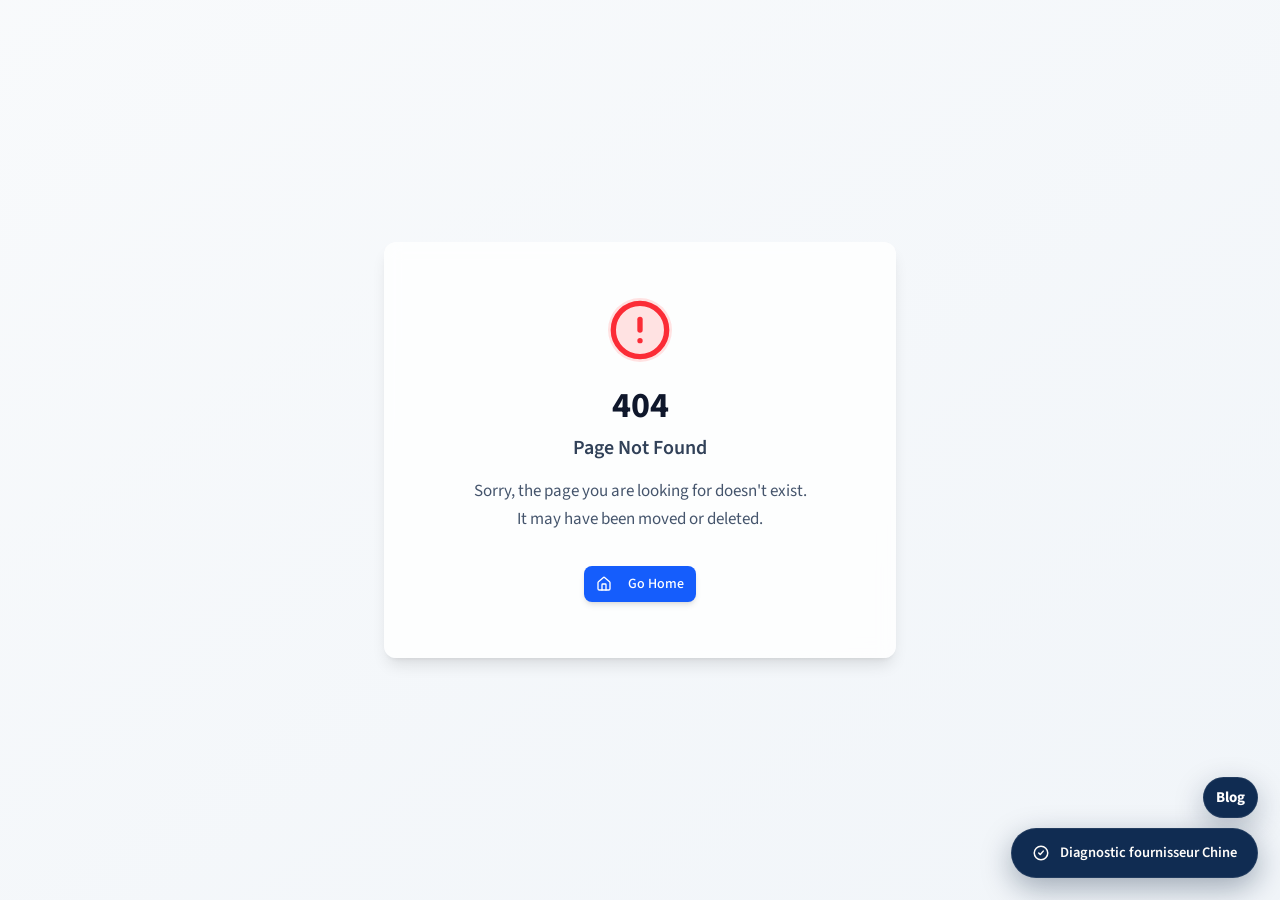
==== commit c672ca0b: "Improve blog CTA and contact button contrast" ====
--- a/index.html
+++ b/index.html
@@ -102,14 +102,45 @@
         background: #2e6fa8;
         outline: none;
       }
+      /* Blog and diagnostic share a clear, accessible floating-button treatment. */
+      .db-home-nav {
+        position: fixed;
+        top: auto;
+        right: 22px;
+        bottom: 82px;
+        gap: 0;
+      }
+      .db-home-nav a {
+        display: inline-flex;
+        align-items: center;
+        justify-content: center;
+        background: #102c52;
+        color: #fff !important;
+        box-shadow: 0 10px 30px rgba(7,28,56,0.28);
+        border: 1px solid rgba(255,255,255,0.08);
+      }
+      .db-home-nav a:hover,
+      .db-home-nav a:focus-visible {
+        background: #d84a3a;
+        color: #fff !important;
+        transform: translateY(-2px);
+      }
+      /* The final contact CTA must remain white in both French and Chinese. */
+      #root a[href^="mailto:"] {
+        color: #fff !important;
+      }
+      #root a[href^="mailto:"]:hover,
+      #root a[href^="mailto:"]:focus-visible {
+        color: #fff !important;
+      }
       @media (max-width: 520px) {
         .db-home-nav {
-          top: 14px;
-          right: 14px;
+          right: 16px;
+          bottom: 76px;
         }
         .db-home-nav a {
-          font-size: 14px;
-          padding: 7px 10px;
+          font-size: 13px;
+          padding: 10px 15px;
         }
       }
     </style>
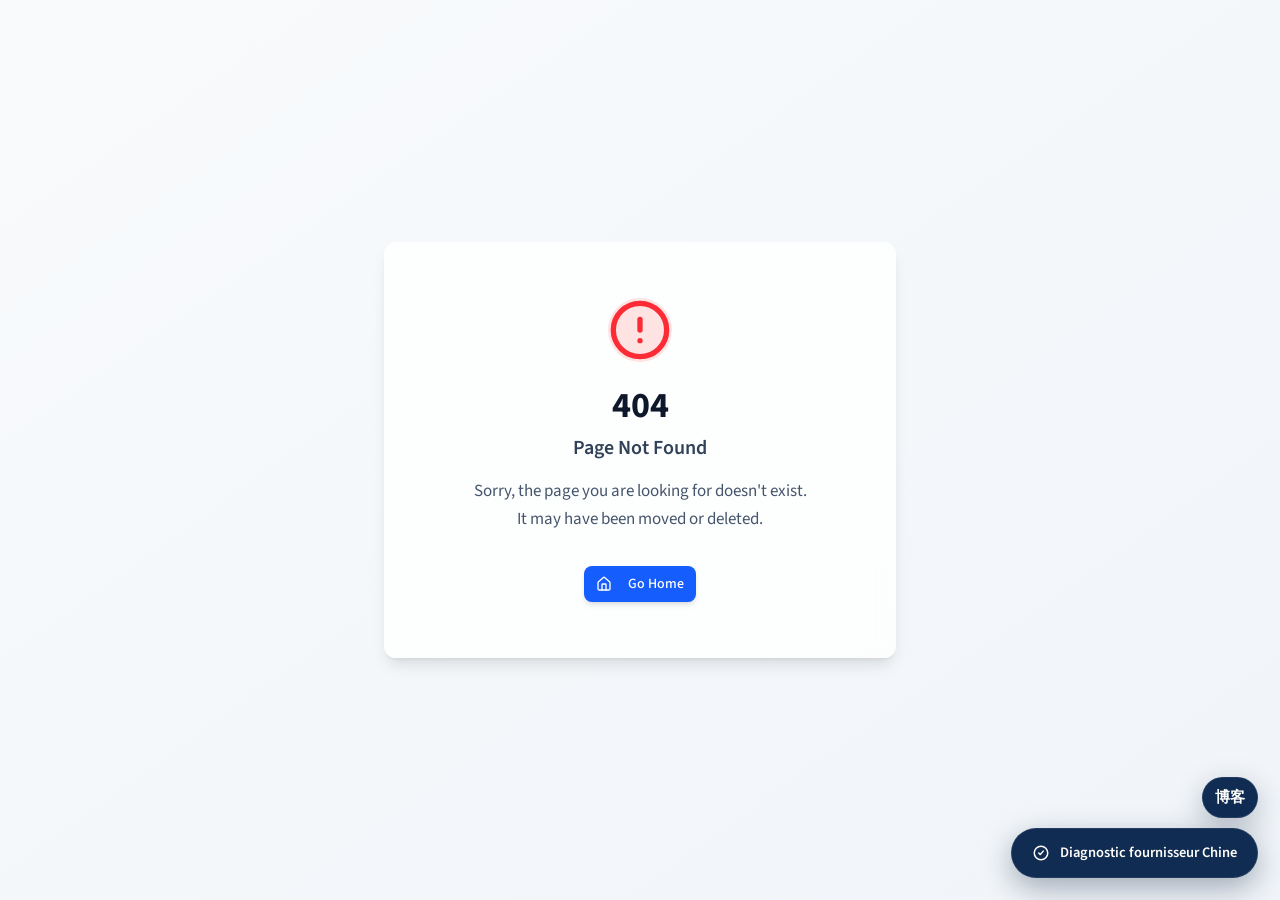
==== commit bbc43347: "Point homepage blog button to Chinese blog" ====
--- a/index.html
+++ b/index.html
@@ -145,7 +145,7 @@
       }
     </style>
     <nav class="db-home-nav" aria-label="Navigation principale">
-      <a href="/blog/">Blog</a>
+      <a href="/blog/zh/">博客</a>
     </nav>
     <div id="root"></div>
     <!-- DB Cabinet de Conseil — bouton flottant Diagnostic fournisseur -->
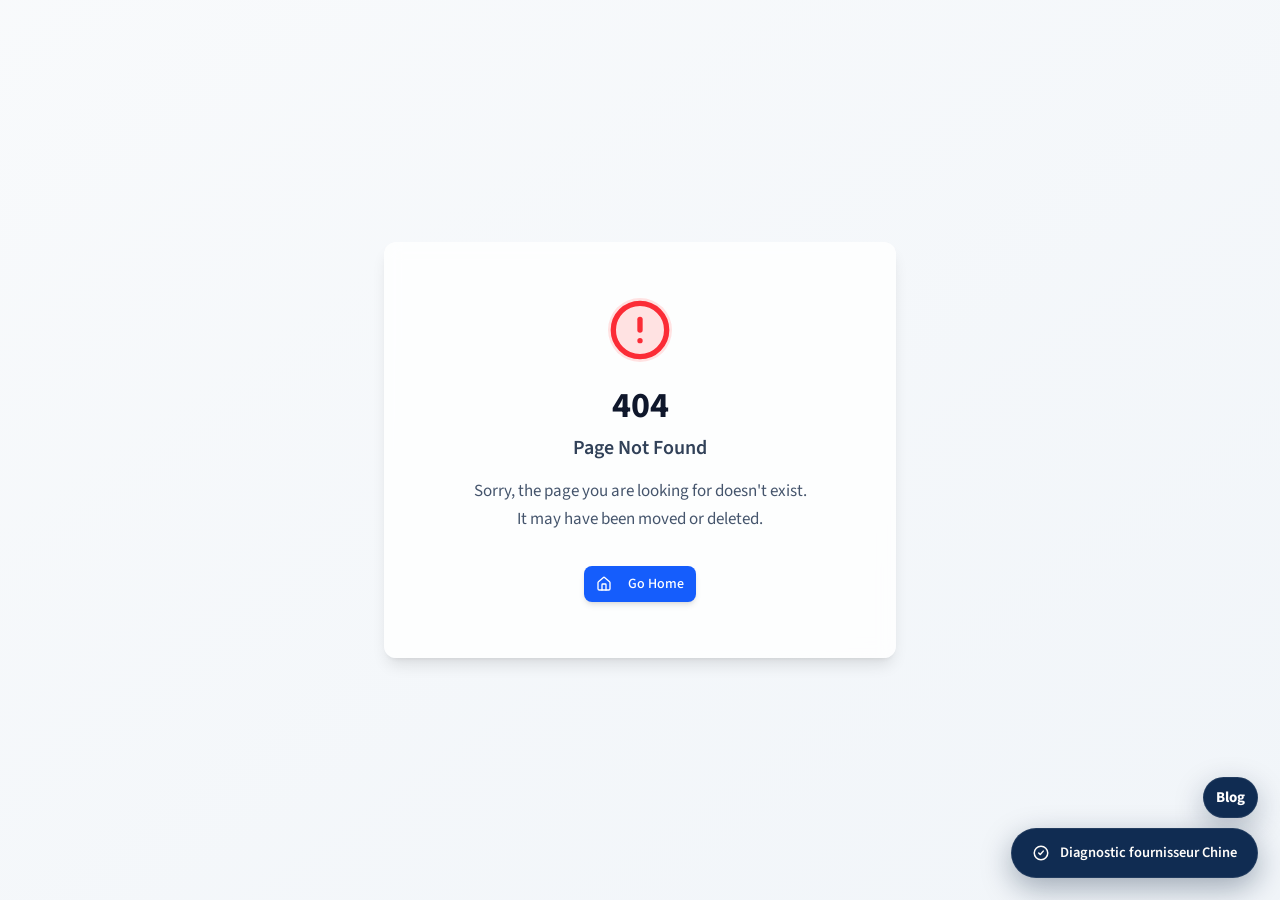
==== commit e6ac92d5: "Separate French and Chinese blog navigation" ====
--- a/index.html
+++ b/index.html
@@ -145,7 +145,7 @@
       }
     </style>
     <nav class="db-home-nav" aria-label="Navigation principale">
-      <a href="/blog/zh/">博客</a>
+      <a href="/blog/">Blog</a>
     </nav>
     <div id="root"></div>
     <!-- DB Cabinet de Conseil — bouton flottant Diagnostic fournisseur -->
